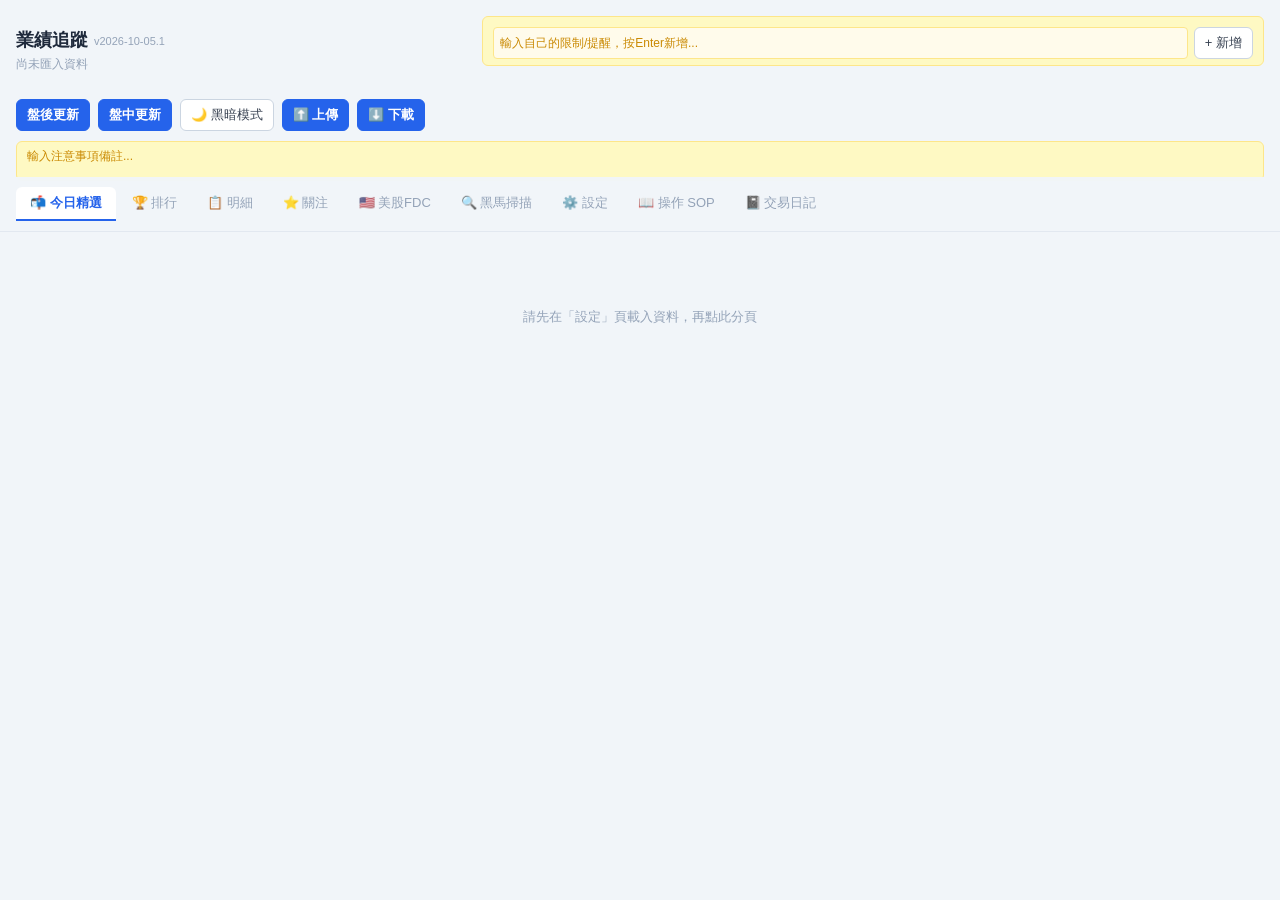
==== index.html @ 804e6a31 "新增「34. 玻纖布/CCL上游材料」族群，修正富喬的族群誤植 富喬(1815)原本被歸在「22. 車用自駕與EV」，但它的主業是電子級玻纖紗/布(AI高速PCB 上游材料)，跟車用/自駕完全無關，族" ====
<!DOCTYPE html>
<html lang="zh-TW">
<head>
  <meta name="apple-mobile-web-app-capable" content="yes">
  <meta name="apple-mobile-web-app-status-bar-style" content="default">
  <meta name="apple-mobile-web-app-title" content="業績追蹤">

  <meta charset="UTF-8">
  <meta name="viewport" content="width=device-width, initial-scale=1.0, viewport-fit=cover">
  <meta name="theme-color" content="#f1f5f9">
  <meta name="mobile-web-app-capable" content="yes">
  <meta http-equiv="Cache-Control" content="no-cache, no-store, must-revalidate">
  <meta http-equiv="Pragma" content="no-cache">
  <meta http-equiv="Expires" content="0">
  <title>業績追蹤</title>
  
  <style>

    html { overscroll-behavior-y: none; background: #f1f5f9; }
    body { overscroll-behavior-y: none; margin: 0; padding: 0; box-sizing: border-box; font-family: -apple-system, BlinkMacSystemFont, "Segoe UI", "PingFang TC", "Microsoft JhengHei", sans-serif; background: #f1f5f9; color: #334155; padding: 16px; min-height: 100vh; -webkit-tap-highlight-color: transparent; }
    button, .tab, .tag, select { -webkit-tap-highlight-color: transparent; }
    h1 { font-size: 18px; margin-bottom: 4px; color: #1e293b; font-weight: 600; }
    .app-version { font-size: 11px; font-weight: 400; color: #94a3b8; margin-left: 6px; vertical-align: middle; }
    .subtitle { font-size: 12px; color: #94a3b8; margin-bottom: 16px; display: flex; justify-content: space-between; align-items: center; }
    .header-note { width: 100%; box-sizing: border-box; min-height: 32px; margin: 0 0 8px; padding: 6px 10px; font-size: 12px; font-family: inherit; color: #713f12; background: #fef9c3; border: 1px solid #fde68a; border-radius: 6px; resize: none; overflow-y: hidden; }
    .header-note::placeholder { color: #ca8a04; }
    .header-note:focus { outline: none; border-color: #eab308; background: #fffbeb; }

    /* 頂部標題列：標題/版本/更新時間在左，自訂限制清單在右邊空白處，同一排高度，不另外佔版面 */
    .header-top-row { display: flex; justify-content: space-between; align-items: flex-start; gap: 16px; flex-wrap: wrap; margin-bottom: 10px; }
    .header-top-row > div:first-child { flex-shrink: 0; }

    /* 頭部自訂限制清單：自己打的提醒事項，可勾選+可編輯文字，不受切換分頁影響 */
    .header-checklist { flex: 1; min-width: 280px; max-width: 760px; margin: 0; padding: 6px 10px; background: #fef9c3; border: 1px solid #fde68a; border-radius: 6px; }
    /* 最多10項時排成兩欄，比單欄一直往下長好讀，欄位靠CSS自動分配(columns)不用自己算該放哪一欄 */
    .checklist-cols { columns: 2; column-gap: 16px; }
    .checklist-item { display: flex; align-items: center; gap: 6px; padding: 3px 0; break-inside: avoid; }
    .checklist-item input[type="checkbox"] { flex-shrink: 0; width: 15px; height: 15px; cursor: pointer; accent-color: #ca8a04; }
    .checklist-text { flex: 1; font-size: 12px; color: #713f12; cursor: pointer; word-break: break-word; }
    .checklist-text.done { text-decoration: line-through; color: #ca8a04; opacity: 0.7; }
    .checklist-text-input { flex: 1; font-size: 12px; font-family: inherit; padding: 2px 4px; border: 1px solid #eab308; border-radius: 4px; background: #fffbeb; color: #713f12; }
    .checklist-del { flex-shrink: 0; font-size: 12px; color: #ca8a04; cursor: pointer; padding: 0 4px; opacity: 0.6; }
    .checklist-del:hover { opacity: 1; }
    .checklist-add { display: flex; gap: 6px; margin-top: 4px; }
    .checklist-add input { flex: 1; font-size: 12px; font-family: inherit; padding: 4px 6px; border: 1px solid #fde68a; border-radius: 4px; background: #fffbeb; color: #713f12; }
    .checklist-add input::placeholder { color: #ca8a04; }
    .checklist-add button { font-size: 12px; padding: 4px 10px; }
    .checklist-add-note { font-size: 11px; color: #ca8a04; margin-top: 4px; text-align: center; }

    .tabs { display: flex; gap: 2px; border-bottom: 1px solid #e2e8f0; overflow-x: auto; position: sticky; top: 0; z-index: 999; background: rgba(241,245,249,0.95); backdrop-filter: blur(10px); -webkit-backdrop-filter: blur(10px); padding: 10px 16px; margin: -16px -16px 16px -16px; }
    .tabs::-webkit-scrollbar { display: none; }
    .tabs { -ms-overflow-style: none; scrollbar-width: none; }

    .tab { padding: 7px 14px; background: transparent; border: none; color: #94a3b8; cursor: pointer; font-size: 13px; border-bottom: 2px solid transparent; white-space: nowrap; font-weight: 500; border-radius: 6px 6px 0 0; }
    .tab.active { color: #2563eb; border-bottom-color: #2563eb; font-weight: 600; background: #fff; }
    .tab:hover:not(.active) { color: #475569; background: #e2e8f0; }

    .panel { display: none; } .panel.active { display: block; }


    .trend-legend { margin-top: 8px; font-size: 11px; color: #64748b; display: flex; flex-wrap: wrap; gap: 10px; background: #fff; padding: 8px 12px; border-radius: 8px; border: 1px solid #e2e8f0; }
    .ranking-bars { display: flex; flex-direction: column; gap: 4px; }
    .bar-row { display: grid; grid-template-columns: 140px 1fr 50px 28px 36px 62px; gap: 8px; align-items: center; padding: 6px 8px; cursor: pointer; border-radius: 6px; }
    .bar-row:hover { background: #e2e8f0; }
    .bar-name { font-size: 13px; color: #475569; white-space: nowrap; overflow: hidden; text-overflow: ellipsis; }
    .bar-track { position: relative; height: 22px; background: #e2e8f0; border-radius: 4px; overflow: hidden; }
    .bar-fill { height: 100%; display: flex; align-items: center; padding: 0 8px; font-size: 11px; color: #fff; font-weight: 600; white-space: nowrap; }
    .bar-fill.pos { background: #9b5252; justify-content: flex-start; }
    .bar-fill.neg { background: #4a7a60; justify-content: flex-end; }
    .bar-pct { font-size: 13px; font-weight: 600; text-align: right; color: #475569; }

    .section-header { display: flex; align-items: center; justify-content: space-between; margin: 16px 0 10px; flex-wrap: wrap; gap: 8px; }
    .section-title { font-size: 15px; font-weight: 600; color: #1e293b; }
    .controls { display: flex; gap: 6px; flex-wrap: wrap; width: 100%; }
    select, button.btn, input { background: #fff; color: #374151; border: 1px solid #cbd5e1; padding: 6px 10px; border-radius: 6px; font-size: 13px; cursor: pointer; outline: none; }
    input:focus { border-color: #2563eb; box-shadow: 0 0 0 2px rgba(37,99,235,0.1); }
    button.btn.primary { background: #2563eb; color: #fff; border-color: #2563eb; font-weight: 600; }
    button.btn.primary:hover { background: #1d4ed8; }

    .stocks-table { width: 100%; border-collapse: collapse; font-size: 12px; margin-top: 8px; }
    .stocks-table th { background: #f8fafc; padding: 8px 6px; text-align: left; font-weight: 600; color: #64748b; font-size: 11px; cursor: pointer; white-space: nowrap; position: sticky; top: 0; z-index: 10; user-select: none; border-bottom: 2px solid #e2e8f0; }
    .stocks-table th:hover { color: #1e293b; }
    .stocks-table td { padding: 9px 6px; border-bottom: 1px solid #f1f5f9; white-space: nowrap; vertical-align: top; }
    .stocks-table td.wrap-cell { white-space: normal; min-width: 110px; }
    /* 關注表欄位多(20欄)，瀏覽器auto表格排版會把「公司/族群標籤」這欄擠到剩約140px寬，
       族群標籤一多就變成一個一個往下疊；表格外層本來就有overflow-x:auto，加寬這欄沒問題，
       頂多整張表橫向多捲一點，換來族群標籤能左右排開不用全部疊成一直行。 */
    #watchlistTable td.wrap-cell { min-width: 220px; }
    .stocks-table tbody tr:hover { background: #dcfce7; }
    .stocks-table tbody tr.row-selected { background: #bbf7d0; }
    .stocks-table tbody tr.row-selected:hover { background: #86efac; }
    .pos-text { color: #a84848; font-weight: 600; }
    .neg-text { color: #3a7a58; font-weight: 600; }
    .flat-text { color: #94a3b8; }
    /* 「今日精選」信箱偽裝 UI */
    .mailbox { display:flex; flex-direction:column; background:#fff; border:1px solid #e2e8f0; border-radius:10px; overflow:hidden; margin-bottom:14px; }
    .mailbox > summary.mailbox-head { list-style:none; cursor:pointer; }
    .mailbox > summary.mailbox-head::-webkit-details-marker { display:none; }
    .mailbox-head { display:flex; align-items:center; gap:8px; padding:9px 14px; border-bottom:1px solid #e5e7eb; background:#f8fafc; }
    .mailbox:not([open]) > .mailbox-head { border-bottom:none; }
    .mailbox-head .mb-title { font-size:13px; font-weight:700; color:#1e293b; flex:1; }
    .mailbox-head .mb-chev { font-size:10px; color:#94a3b8; transition:transform .15s; }
    .mailbox[open] > .mailbox-head .mb-chev { transform:rotate(90deg); }
    .mailbox-head .mb-count { font-size:11px; color:#fff; background:#64748b; border-radius:9px; padding:1px 7px; font-weight:700; }
    .mail-row { display:flex; align-items:center; gap:10px; padding:9px 14px; border-bottom:1px solid #f1f5f9; text-decoration:none; }
    .mail-row:last-child { border-bottom:none; }
    .mail-row:hover { background:#f8fafc; }
    .mail-star { font-size:14px; color:#cbd5e1; flex-shrink:0; width:14px; text-align:center; }
    .mail-star.active { color:#eab308; }
    .mail-avatar { width:26px; height:26px; border-radius:50%; display:flex; align-items:center; justify-content:center; color:#fff; font-size:11px; font-weight:700; flex-shrink:0; text-decoration:none; }
    .mail-sender-link { text-decoration:none; color:inherit; flex-shrink:0; }
    .mail-sender { width:112px; flex-shrink:0; font-size:12.5px; color:#475569; white-space:nowrap; overflow:hidden; text-overflow:ellipsis; display:block; }
    .mail-sender.unread { color:#0f172a; font-weight:700; }
    .mail-sender .mail-code { font-size:10.5px; color:#94a3b8; font-weight:400; margin-left:3px; }
    .mail-subject { flex:1; min-width:0; font-size:12.5px; color:#64748b; white-space:nowrap; overflow:hidden; text-overflow:ellipsis; }
    .mail-subject.unread { color:#1e293b; font-weight:600; }
    .mail-subject .mail-snippet { color:#94a3b8; font-weight:400; }
    .mail-time { font-size:11px; color:#94a3b8; flex-shrink:0; width:44px; text-align:right; }
    .mail-actions { display:flex; align-items:center; gap:5px; flex-shrink:0; visibility:hidden; }
    .mail-row:hover .mail-actions, .thread-reply:hover .mail-actions { visibility:visible; }
    .mail-select { font-size:10.5px; padding:1px 3px; border:1px solid #e2e8f0; border-radius:4px; color:#475569; background:#fff; cursor:pointer; max-width:56px; }
    .mail-add { cursor:pointer; font-size:11px; padding:1px 6px; background:#f1f5f9; border-radius:4px; color:#475569; font-weight:700; }
    .mail-add:hover { background:#e2e8f0; }
    .mail-thread > summary { list-style:none; cursor:pointer; }
    .mail-thread > summary::-webkit-details-marker { display:none; }
    .mail-thread .thread-body { background:#fafbfc; padding:4px 14px 10px 50px; border-bottom:1px solid #f1f5f9; }
    .mail-thread .thread-reply { display:flex; align-items:baseline; gap:8px; padding:5px 0; font-size:12px; border-bottom:1px dashed #eef2f6; flex-wrap:wrap; }
    .mail-thread .thread-reply:last-child { border-bottom:none; }
    .mail-thread .thread-reply-link { display:inline-flex; align-items:baseline; gap:8px; text-decoration:none; color:inherit; }
    .mail-thread .thread-reply strong { color:#1e293b; }
    .mail-thread .thread-figs { color:#94a3b8; }
    .mail-thread .thread-label { font-size:10px; text-transform:uppercase; letter-spacing:.04em; color:#a1a1aa; font-weight:700; margin:8px 0 2px; }
    .mail-avatar-stack { display:flex; flex-shrink:0; }
    .mail-avatar-stack .mail-avatar { width:22px; height:22px; font-size:9.5px; margin-left:-8px; border:2px solid #fff; }
    .mail-avatar-stack .mail-avatar:first-child { margin-left:0; }

    .score-chip { flex-shrink:0; min-width:26px; text-align:center; font-size:11px; font-weight:700; padding:2px 6px; border-radius:10px; background:#f1f5f9; cursor:default; }
    .score-chip.na { font-size:10px; font-weight:600; background:#fef3c7; color:#92400e; }
    .score-gear { cursor:pointer; font-size:12px; color:#94a3b8; padding:0 2px; }
    .score-gear:hover { color:#475569; }
    .mail-score-panel { padding:10px 14px; background:#f8fafc; border-bottom:1px solid #e5e7eb; display:flex; flex-direction:column; gap:7px; cursor:default; }
    .mail-score-panel .msp-note { font-size:11.5px; line-height:1.6; color:#475569; background:#fff; border:1px solid #e2e8f0; border-radius:6px; padding:8px 10px; margin-bottom:2px; }
    .mail-score-panel .msp-note strong:first-child { display:block; color:#1e293b; font-size:12px; margin-bottom:3px; }
    .mail-score-panel .msp-row { display:flex; align-items:center; gap:8px; flex-wrap:wrap; font-size:11px; color:#64748b; }
    .mail-score-panel .msp-row strong { color:#334155; font-size:11px; flex-shrink:0; min-width:64px; }
    .mail-score-panel .msp-row label { display:flex; align-items:center; gap:3px; white-space:nowrap; }
    .mail-score-panel input[type=number] { width:48px; font-size:11px; padding:2px 4px; border:1px solid #e2e8f0; border-radius:4px; color:#334155; }
    .mail-score-panel .msp-reset { cursor:pointer; font-size:11px; color:#64748b; background:#fff; border:1px solid #e2e8f0; border-radius:4px; padding:2px 8px; margin-left:auto; }
    .mail-score-panel .msp-reset:hover { background:#f1f5f9; }
    .backtest-panel table { border-collapse:collapse; font-size:11px; width:100%; background:#fff; }
    .backtest-panel th, .backtest-panel td { border:1px solid #e2e8f0; padding:3px 6px; text-align:right; white-space:nowrap; }
    .backtest-panel th:first-child, .backtest-panel td:first-child { text-align:left; }
    .backtest-panel th { background:#f1f5f9; color:#334155; font-weight:600; }
    .backtest-panel .bt-pos { color:#a84848; }
    .backtest-panel .bt-neg { color:#4a7a60; }

    .tag { display: inline-block; background: #eff6ff; padding: 2px 6px; border-radius: 4px; font-size: 10px; color: #3b82f6; margin-top: 3px; margin-right: 3px; white-space: nowrap; border: 1px solid #bfdbfe; cursor: pointer; }
    .tag:hover { background: #dbeafe; border-color: #93c5fd; }

    .note-input { width: 90%; background: #fff; color: #374151; border: 1px solid #cbd5e1; padding: 4px 6px; border-radius: 4px; font-size: 11px; }
    .note-input:focus { border-color: #2563eb; }
    .note-display { font-size: 11px; color: #64748b; cursor: pointer; min-height: 18px; min-width: 80px; display: inline-block; border-bottom: 1px dashed #cbd5e1; padding-bottom: 1px; }
    .wrap-cell .note-display { display: block; max-width: 100%; white-space: normal; word-break: break-word; }
    .note-display:empty::before { content: "點擊新增備註..."; color: #cbd5e1; font-style: italic; }

    .data-panel { background: #fff; border-radius: 8px; padding: 14px; margin-bottom: 16px; border: 1px solid #e2e8f0; }
    .data-panel h3 { font-size: 14px; color: #1e293b; margin-bottom: 8px; }
    .data-panel p { font-size: 12px; color: #64748b; margin-bottom: 10px; line-height: 1.5; }

    .empty-state { text-align: center; padding: 40px 20px; color: #94a3b8; font-size: 13px; }
    .progress-bar-container { height: 6px; background: #e2e8f0; border-radius: 3px; margin: 10px 0; display: none; overflow: hidden; }
    .progress-bar { height: 100%; background: #2563eb; border-radius: 3px; width: 0%; transition: width 0.3s; }
    .button-row { display: flex; gap: 8px; flex-wrap: wrap; margin-bottom: 8px; }

    @media (max-width: 600px) {
      /* 縮小整體邊距，底部留給固定分頁列的高度 */
      body { padding: 8px; padding-bottom: calc(74px + env(safe-area-inset-bottom)); }

      /* Tab 列改成底部固定導覽列，仿原生 App 的分頁列 */
      .tabs {
        position: fixed; top: auto; bottom: 0; left: 0; right: 0;
        margin: 0; padding: 6px 8px calc(6px + env(safe-area-inset-bottom));
        background: rgba(255,255,255,0.92);
        border-bottom: none; border-top: 1px solid #e5e7eb;
        box-shadow: 0 -2px 12px rgba(15,23,42,0.06);
        justify-content: flex-start;
      }
      .tab {
        padding: 11px 12px; font-size: 12px; border-radius: 16px;
        transition: background .12s, color .12s, transform .08s;
      }
      .tab.active { background: #eff6ff; border-bottom-color: transparent; }
      .tab:active { transform: scale(0.94); }
      button.btn:active, .tag:active { transform: scale(0.96); }

      /* 回頂部按鈕移到底部導覽列上方，避免重疊 */
      #backToTop { bottom: calc(78px + env(safe-area-inset-bottom)); }

      /* 排行面板：族群名欄縮窄，展開子表可橫向捲動 */
      .bar-row { grid-template-columns: 100px 1fr 38px 22px 28px; gap: 4px; padding: 5px 4px; }
      .bar-sparkline { display: none; }
      .bar-name { font-size: 11px; }
      .ranking-bars > div:not(.bar-row) { overflow-x: auto; -webkit-overflow-scrolling: touch; }

      /* 所有表格：緊縮 cell */
      .stocks-table th, .stocks-table td { padding: 5px 3px; font-size: 11px; }

      /* 名稱欄內的族群標籤在手機上縮小顯示 */
      .wrap-cell .tag { font-size: 9px; padding: 1px 4px; margin-top: 2px; }
      .wrap-cell, #watchlistTable td.wrap-cell { min-width: 0; }

      /* 明細表（#stocksTable）：手機隱藏「金額(億)」「PER」欄，保留「品質」 */
      #stocksTable th:nth-child(8),
      #stocksTable td:nth-child(8) { display: none; }
      #stocksTable th:nth-child(9),
      #stocksTable td:nth-child(9) { display: none; }

      /* 關注表（#watchlistTable）：隱藏「順序」「金額」「複製到」「備註」欄 */
      /* 欄位順序：1順序 2移除 3代號 4公司 5收盤 6當日% 7五日% 8十日% 9建議 10金額 11對比大盤 12品質 13作業 14天數 15成本 16股數 17占比 18損益 19複製到 20備註 */
      #watchlistTable th:nth-child(1), #watchlistTable td:nth-child(1) { display: none; }
      #watchlistTable th:nth-child(10), #watchlistTable td:nth-child(10) { display: none; }
      #watchlistTable th:nth-child(19), #watchlistTable td:nth-child(19) { display: none; }
      #watchlistTable th:nth-child(20), #watchlistTable td:nth-child(20) { display: none; }

      /* 設定頁：input 全寬（覆蓋 inline style 的固定寬度） */
      #apiToken, #ghTriggerToken { width: 100% !important; box-sizing: border-box; }
      .data-panel { padding: 10px 12px; }

      /* 防止 iOS 點擊 input 時自動縮放（需 font-size ≥ 16px） */
      input[type="text"], input[type="password"], input[type="number"] { font-size: 16px !important; }

      /* 按鈕觸控目標放大 */
      button.btn { min-height: 40px; }

      /* 收件匣（及推薦族群/精選個股等共用mail-row樣式的區塊）：原本一行塞不下只能整列橫向滑動才看得到
         分數/時間/「加入自選」，而且.mail-actions平常靠:hover才會顯示，手機沒有hover等於永遠按不到。
         改成讓mail-row換行成多行卡片：第一行星號+名次+名稱+分數，第二行完整顯示漲跌幅文字(不再裁切)，
         第三行時間+操作鈕固定顯示，不用滑動也不用hover就能看到跟點到。 */
      .mail-row, .mail-thread > summary.mail-row { flex-wrap: wrap; row-gap: 4px; overflow-x: visible; }
      .mail-star { order: 1; }
      .mail-avatar, .mail-avatar-stack { order: 2; }
      .mail-sender-link, .mail-sender { order: 3; flex: 0 1 auto; max-width: 60%; }
      .score-chip { order: 4; margin-left: auto; }
      .mail-subject {
        order: 5; flex: 1 1 100%; white-space: normal; max-width: 100%;
        padding-left: 38px; box-sizing: border-box;
      }
      .mail-time { order: 6; font-size: 10.5px; }
      .mail-actions { order: 7; margin-left: auto; visibility: visible !important; }
    }

    /* ====== 今日動作建議標籤 ====== */
    .advice-badge { display:inline-block; padding:2px 8px; border-radius:10px; font-size:11px; font-weight:700; white-space:nowrap; cursor:help; }
    .advice-buy   { background:#f0fdf4; color:#16a34a; border:1px solid #bbf7d0; }
    .advice-sell  { background:#fef2f2; color:#dc2626; border:1px solid #fecaca; }
    .advice-profit{ background:#fffbeb; color:#b45309; border:1px solid #fde68a; }
    .advice-watch { background:#f8fafc; color:#64748b; border:1px solid #e2e8f0; }

    /* ====== 閱讀體驗：區塊導覽 / 錨點 / 斑馬紋 / 回頂部 ====== */
    .sec-nav { display:flex; flex-wrap:wrap; gap:6px; margin-bottom:14px; }
    .sec-nav a { display:inline-flex; align-items:center; gap:5px; font-size:12px; color:#475569; background:#fff; border:1px solid #e2e8f0; border-radius:20px; padding:4px 12px; text-decoration:none; white-space:nowrap; }
    .sec-nav a:hover { border-color:#2563eb; color:#2563eb; }
    .sec-nav a .cnt { font-size:11px; font-weight:700; color:#2563eb; background:#eff6ff; border-radius:10px; padding:0 6px; min-width:14px; text-align:center; }
    .sec-nav a .cnt.zero { color:#94a3b8; background:#f1f5f9; }
    .sec-anchor { scroll-margin-top: 64px; }
    .strat-collapse { scroll-margin-top: 64px; border-top:1px solid #e5e7eb; margin-top:8px; }
    .strat-collapse > summary { padding:14px 4px; cursor:pointer; list-style:none; display:flex; align-items:center; gap:8px; }
    .strat-collapse > summary::-webkit-details-marker { display:none; }
    .strat-collapse > summary .strat-title { font-size:13px; font-weight:700; color:#334155; }
    .strat-collapse > summary .strat-hint { font-size:11px; font-weight:400; color:#9ca3af; }
    .strat-collapse > summary .strat-chev { margin-left:auto; font-size:11px; color:#94a3b8; display:flex; align-items:center; gap:4px; transition:transform .15s; }
    .strat-collapse[open] > summary .strat-chev { transform:rotate(90deg); }
    .strat-collapse > .strat-collapse-body { padding-top:4px; }
    .stocks-table tbody tr:nth-child(even):not(:hover):not(.row-selected) { background:#fafbfd; }
    #backToTop { position:fixed; right:16px; bottom:20px; width:42px; height:42px; border-radius:50%; background:rgba(37,99,235,0.88); color:#fff; border:none; font-size:18px; cursor:pointer; display:none; z-index:998; box-shadow:0 2px 8px rgba(0,0,0,0.25); }
    #backToTop:hover { background:#1d4ed8; }

    /* 黑暗模式：整頁用 invert+hue-rotate 換色（這個app幾百個顏色都是寫死的hex，散落在CSS跟JS產生的inline style裡，
       沒辦法逐一定義成CSS變數重寫），iframe(TradingView圖表)/圖片/影片/canvas要疊加同樣的filter抵銷掉一次反轉，
       不然圖表本身的顏色會跟著被反轉。 */
    html.dark-mode { filter: invert(1) hue-rotate(180deg); background: #fff; }
    html.dark-mode iframe, html.dark-mode img, html.dark-mode video, html.dark-mode canvas { filter: invert(1) hue-rotate(180deg); }
  </style>
  <script>
    try { if (localStorage.getItem("fdc_dark_mode") === "1") document.documentElement.classList.add("dark-mode"); } catch (e) {}
  </script>
</head>
<body>


<div class="header-top-row">
  <div>
    <h1>業績追蹤<span id="appVersion" class="app-version"></span></h1>
    <div class="subtitle"><span id="lastUpdate">尚未載入資料</span></div>
  </div>
  <div id="headerChecklist" class="header-checklist"></div>
</div>

<div style="display:flex;gap:8px;margin-bottom:10px;flex-wrap:wrap;">
  <button class="btn primary" id="fetchFinMindBtnTop" onclick="fetchFinMindData()" title="快捷鍵 Ctrl+Alt+U">盤後更新</button>
  <button class="btn primary" id="triggerQuoteBtnTop" onclick="triggerQuoteUpdate()" title="快捷鍵 Ctrl+Alt+Q">盤中更新</button>
  <button class="btn" id="darkModeBtn" onclick="toggleDarkMode()">🌙 黑暗模式</button>
  <button class="btn primary" onclick="forcePushCloud()" title="用這台裝置目前的資料覆蓋雲端（同步代碼在「設定」分頁的「雲端同步」設定）">⬆️ 上傳</button>
  <button class="btn primary" onclick="forcePullCloud()" title="用雲端的資料覆蓋這台裝置（同步代碼在「設定」分頁的「雲端同步」設定）">⬇️ 下載</button>
</div>
<!-- 盤後更新/盤中更新的進度：原本各自的進度條/文字都埋在「設定」分頁裡，分頁沒開著就完全看不到，
     搬來這裡讓頁首按鈕點下去不管目前在哪個分頁都看得到進度。設定分頁裡原本的按鈕還是共用同一組id，
     兩邊按鈕點哪個都會更新到這裡。 -->
<div class="progress-bar-container" id="progressContainer"><div class="progress-bar" id="progressBar"></div></div>
<div id="fetchStatus" style="font-size:12px;margin-bottom:4px;"></div>
<div id="triggerQuoteStatus" style="font-size:12px;margin-bottom:4px;"></div>

<textarea id="headerNote" class="header-note" placeholder="輸入注意事項備註..."></textarea>

<div class="tabs">
  <button class="tab active" data-tab="strategy">📬 今日精選</button>
  <button class="tab" data-tab="ranking">🏆 排行</button>
  <button class="tab" data-tab="stocks">📋 明細</button>
  <button class="tab" data-tab="watchlist">⭐ 關注</button>
  <button class="tab" data-tab="global" style="display:none;">🌐 國際</button>
  <button class="tab" data-tab="usstocks">🇺🇸 美股FDC</button>
  <button class="tab" data-tab="marketscan">🔍 黑馬掃描</button>
  <button class="tab" data-tab="data">⚙️ 設定</button>
  <button class="tab" data-tab="sop">📖 操作 SOP</button>
  <button class="tab" data-tab="diary">📓 交易日記</button>
</div>

<div class="panel" id="ranking">
  <!-- 台灣 VIX 卡片 -->
  <div id="vixCard" style="display:none;background:#fff;border:1px solid #e2e8f0;border-radius:8px;padding:10px 14px;margin-bottom:10px;align-items:center;gap:14px;flex-wrap:wrap;">
    <div style="font-size:12px;color:#64748b;white-space:nowrap;">🎯 台灣 VIX</div>
    <div style="font-size:20px;font-weight:700;color:#1e293b;" id="vixPrice">--</div>
    <div style="font-size:13px;font-weight:600;" id="vixPct">--</div>
    <div style="font-size:11px;color:#9ca3af;" id="vixTime"></div>
    <div style="flex:1;font-size:11px;color:#94a3b8;text-align:right;line-height:1.5;">
      &lt;20 低恐慌　20-30 中性　30-40 謹慎　&gt;40 高恐慌
    </div>
  </div>
  <!-- 熱度分數卡 -->
  <div style="background:#fff8e1;border:1px solid #fbbf24;border-radius:8px;margin-bottom:10px;overflow:hidden;">
    <div style="padding:8px 12px;cursor:pointer;display:flex;justify-content:space-between;align-items:center;font-weight:600;font-size:13px;color:#92400e;" onclick="var b=document.getElementById('rk_heatBody');b.hidden=!b.hidden;this.querySelector('.rk-arr').textContent=b.hidden?'▶':'▼'">
      🔥 複合熱度分數 &amp; Top 3 配置建議 <span class="rk-arr">▼</span>
    </div>
    <div id="rk_heatBody" style="padding:0 12px 12px;font-size:12px;"><div style="color:#aaa;font-size:11px;padding:4px 0">載入報價後自動計算…</div></div>
  </div>
  <div class="section-header">
    <div class="section-title">族群排行榜</div>
    <div class="controls">
      <select id="rankingSort">
        <option value="pct10">近10日漲跌幅</option>
        <option value="pct5">近5日漲跌幅</option>
        <option value="pct1">當日漲跌幅</option>
        <option value="amount">成交金額</option>
        <option value="volTrend">資金流向（量能）</option>
      </select>
    </div>
  </div>
  <div class="ranking-bars" id="rankingBars"></div>
</div>

<div class="panel" id="stocks">
  <div class="section-header">
    <div class="section-title">選擇族群查看台股</div>
    <div class="controls">
      <select id="sectorSelect"></select>
      <select id="stockSort">
        <option value="pct10">近10日漲跌幅</option>
        <option value="pct1">當日漲跌幅</option>
        <option value="amount">成交金額</option>
      </select>
      <input type="text" id="stockSearchInput" placeholder="搜尋代號或名稱" style="flex:1; min-width:120px;" oninput="stockSearchQ=this.value.trim().toUpperCase();renderStocks()">
      <label style="display:flex;align-items:center;gap:4px;font-size:12px;color:#92400e;white-space:nowrap;cursor:pointer;">
        <input type="checkbox" id="stockNewHighOnlyChk" onchange="stockNewHighOnly=this.checked;renderStocks()">🆕 只看創新高
      </label>
    </div>
  </div>
  <div id="sectorUSBanner" style="margin-bottom:8px;"></div>
  <div style="overflow-x: auto;">
    <table class="stocks-table" id="stocksTable">
      <thead>
        <tr>
          <th style="width:40px; text-align:center;">自選</th>
          <th data-sort="code">代號 ↕</th>
          <th data-sort="name">公司 / 族群標籤 ↕</th>
          <th data-sort="price" style="text-align:right">收盤 ↕</th>
          <th data-sort="pct1" style="text-align:right">當日% ↕</th>
          <th data-sort="pct5" style="text-align:right">5日% ↕</th>
          <th data-sort="pct10" style="text-align:right">10日% ↕</th>
          <th data-sort="amount" style="text-align:right">金額(億) ↕</th>
          <th data-sort="per" style="text-align:right;white-space:nowrap">PER ↕</th>
          <th data-sort="eps" style="text-align:right;white-space:nowrap">EPS ↕</th>
          <th style="text-align:center;white-space:nowrap;cursor:default;">品質</th>
          <th style="width:36px;text-align:center;cursor:default;">作業</th>
        </tr>
      </thead>
      <tbody id="stocksTbody"></tbody>
    </table>
  </div>
</div>

<div class="panel" id="watchlist">
  <div class="section-header">
    <div class="section-title">搜尋標的</div>
  </div>
  <div class="controls" style="display:flex; gap:8px; margin-bottom:12px;">
    <input type="text" id="searchInput" placeholder="輸入股票代號或名稱" style="flex:1;" onkeyup="handleSearch()">
  </div>
  <div id="searchResults" style="margin-bottom: 8px;"></div>
  <div style="margin-bottom: 20px;"><a href="javascript:void(0)" onclick="manualAddGlobalStock()" style="font-size:12px;color:#64748b;text-decoration:underline;cursor:pointer;">找不到？知道代號的話可直接手動輸入加入（例如中概股、其他海外標的）</a></div>

  <div class="section-header">
    <div class="section-title">自選分類</div>
  </div>
  <div class="controls" style="margin-bottom: 12px; gap: 8px;">
    <select id="watchGroupSelect" style="flex: 1; font-weight: bold; padding: 10px;" onchange="changeWatchGroup()"></select>
    <button class="btn primary" onclick="showAddGroupInput()">新增</button>
    <button class="btn" onclick="showRenameGroupInput()">改名</button>
    <button class="btn" onclick="deleteWatchGroup()" style="color:#dc2626; border-color:#fecaca;">刪除</button>
    <button class="btn" id="wlCodeSortBtn" onclick="wlSortByCode()" style="white-space:nowrap;">代號 ↕</button>
    <label style="display:flex;align-items:center;gap:4px;font-size:12px;color:#92400e;white-space:nowrap;cursor:pointer;">
      <input type="checkbox" id="wlNewHighOnlyChk" onchange="wlNewHighOnly=this.checked;renderWatchlist()">🆕 只看創新高
    </label>
  </div>
  <div id="watchGroupInputRow" style="display:none; margin-bottom:10px; gap:8px; align-items:center;">
    <input id="watchGroupNameInput" type="text" placeholder="輸入分類名稱" style="flex:1; padding:8px 10px; border:1px solid #cbd5e1; border-radius:6px; font-size:14px;">
    <button class="btn primary" id="watchGroupConfirmBtn" onclick="confirmWatchGroupInput()">確定</button>
    <button class="btn" onclick="cancelWatchGroupInput()">取消</button>
  </div>

  <div id="wlHoldingsSummary"></div>

  <div style="overflow-x: auto;">
    <table class="stocks-table" id="watchlistTable">
      <thead>
        <tr>
          <th style="width:36px; text-align:center; cursor:default;">順序</th>
          <th style="width:40px; text-align:center;">移除</th>
          <th data-sort="code">代號 ↕</th>
          <th data-sort="name">公司 / 族群標籤 ↕</th>
          <th data-sort="price" style="text-align:right">收盤 ↕</th>
          <th data-sort="pct1" style="text-align:right">當日% ↕</th>
          <th data-sort="pct5" style="text-align:right">5日% ↕</th>
          <th data-sort="pct10" style="text-align:right">10日% ↕</th>
          <th data-sort="advice" style="text-align:center;white-space:nowrap;">今日建議 ↕</th>
          <th data-sort="amount" style="text-align:right">金額(億) ↕</th>
          <th data-sort="vsMarket10" style="text-align:right;white-space:nowrap;" title="依10日對比大盤排序">對比大盤 ↕</th>
          <th data-sort="quality" style="text-align:center;white-space:nowrap;">品質 ↕</th>
          <th style="width:36px;text-align:center;cursor:default;">作業</th>
          <th data-sort="days" style="text-align:right;white-space:nowrap;">天數 ↕</th>
          <th data-sort="entry" style="text-align:right;white-space:nowrap;">成本 ↕</th>
          <th data-sort="shares" style="text-align:right;white-space:nowrap;">股數 ↕</th>
          <th data-sort="pct" style="text-align:right;white-space:nowrap;" title="佔目前分類內持有市值比例">占比 ↕</th>
          <th data-sort="ret" style="text-align:right;white-space:nowrap;">損益 ↕</th>
          <th style="min-width:80px;">複製到</th>
          <th style="min-width:120px;">備註</th>
        </tr>
      </thead>
      <tbody id="watchlistTbody"></tbody>
    </table>
  </div>
  <div style="font-size:11px;color:#94a3b8;margin-top:8px;line-height:1.7;">
    今日建議規則（依操作策略）：<span class="advice-badge advice-buy">加碼</span> 10日漲幅≥3%、5日續強、量能未萎縮｜<span class="advice-badge advice-profit">獲利了結</span> 持有損益為正，但當日重挫逾5%或5日+10日動能同步轉弱｜<span class="advice-badge advice-sell">減碼</span> 持有虧損逾8%停損、或無持有成本下出現當日重挫逾5%／5日+10日動能同步轉弱｜<span class="advice-badge advice-watch">觀察</span> 其餘情況。滑鼠停在標籤上可看個股判斷原因；最終進場仍以 TradingView 均線確認為準。
  </div>
</div>

<div class="panel" id="global">
  <div class="controls" style="margin-bottom: 12px; gap: 8px;">
    <select id="globalMarketSelect" style="flex: 1; font-weight: bold; padding: 10px;">
      <option value="US">🇺🇸 美股</option>
      <option value="JP">🇯🇵 日股</option>
      <option value="KR">🇰🇷 韓股</option>
    </select>
    <select id="globalStockSelect" style="flex: 2; font-weight: bold; padding: 10px;"></select>
    <button class="btn primary" id="openTvAppBtn" style="padding: 10px 14px;">開啟圖表</button>
  </div>
  <div id="tvChartContainer" style="height: 75vh; width: 100%; border-radius: 8px; overflow: hidden; background: #0f1419;"></div>
</div>

<div class="panel" id="usstocks">
  <div class="data-panel" style="margin-bottom:12px;">
    <div style="display:flex;align-items:center;justify-content:space-between;">
      <h3 style="margin:0;">🇺🇸 美股 FDC 股池</h3>
      <div style="display:flex;gap:6px;">
        <button class="btn" onclick="loadUsStocks(true)" title="只是重抓 us_stocks.json 這份檔案，不會有更新的股價，除非GitHub Actions已經跑過">🔄 重新整理</button>
        <button class="btn primary" id="triggerUsQuoteBtn" onclick="triggerUsQuoteUpdate()" title="立即觸發GitHub Actions重新用yfinance抓64檔美股最新股價，約需2-5分鐘">🚀 立即抓最新報價</button>
      </div>
    </div>
    <p style="font-size:12px;color:#64748b;margin:4px 0 0;">整合台股FDC對應族群龍頭＋Mic實際持有部位＋各題材補充股，約63檔，資料源yfinance，每個美股交易日收盤後自動更新一次（平常盤中看到的是「昨天收盤價」，不是即時報價）。<span id="usStocksUpdated"></span></p>
    <div id="triggerUsQuoteStatus" style="font-size:12px;margin-top:4px;"></div>
    <div id="usFilterButtons" style="margin-top:8px;"></div>
  </div>
  <div id="usStocksLeading"></div>
  <div id="usRankingTable"></div>
  <div id="usStocksTable"></div>
</div>

<div class="panel" id="marketscan">
  <div class="data-panel" style="margin-bottom:12px;">
    <div style="display:flex;align-items:center;justify-content:space-between;flex-wrap:wrap;gap:8px;">
      <h3 style="margin:0;">🔍 黑馬掃描（股池外異動股）<span id="marketScanHeaderDate" style="font-size:12px;font-weight:400;color:#64748b;"></span></h3>
      <div style="display:flex;gap:6px;">
        <button class="btn" onclick="loadMarketScan(true)" title="只是重抓 market_scan.json 這份檔案，不會觸發新的掃描">🔄 重新整理</button>
        <button class="btn primary" id="triggerScanBtn" onclick="triggerMarketScan()" title="立即觸發GitHub Actions重新掃描全市場，約需1分鐘">🚀 立即掃描</button>
      </div>
    </div>
    <p style="font-size:12px;color:#64748b;margin:4px 0 0;">每天收盤後掃描TWSE/TPEX全市場，找出不在FDC族群股池裡的異動股，避免漏掉沒收錄的黑馬。看兩類訊號：①單日噴出——大漲(≥8%)/單日爆量(≥20日均量2倍)/創60日新高；②持續動能——連續上漲≥5天、近5日漲幅≥15%、近10日漲幅≥25%、近5日或10日均量持續放大到20日均量1.5倍以上(不是只看單一天爆量)。各項訊號需要的歷史天數不同，會隨本地歷史累積陸續生效。<span id="marketScanMeta"></span></p>
    <div id="triggerScanStatus" style="font-size:12px;margin-top:4px;"></div>
  </div>
  <div id="marketScanTable"></div>
</div>

<div class="panel" id="data">
  <div class="data-panel" style="border-left: 4px solid #d97706;">
    <h3>雲端同步</h3>
    <p>多台裝置輸入同一組代碼，即可同步自選股、分類、備註、頁首備註、頁首限制清單、今日作業清單、交易日記與報價。</p>
    <div style="display: flex; gap: 8px; margin-bottom: 8px;">
      <input type="text" id="cloudRoomInput" placeholder="自訂代碼，例如 mycode2026" style="flex:1; padding:10px;">
      <button class="btn primary" onclick="forcePushCloud()" title="用這台裝置目前的資料覆蓋雲端">⬆️ 上傳</button>
      <button class="btn primary" onclick="forcePullCloud()" title="用雲端的資料覆蓋這台裝置">⬇️ 下載</button>
    </div>
    <p style="font-size:11px;color:#64748b;margin-top:-4px;margin-bottom:8px;">上傳／下載都會直接整包覆蓋（不比對新舊）。第一次設定代碼、或想強制指定哪台裝置的資料才是對的時候用這個。「上傳」按下去前會先顯示雲端目前的資料筆數讓你確認，避免誤蓋。連線後，只要其他裝置對自選股／備註／頁首備註／頁首限制清單／作業清單／交易日記／持有記錄做了變更，這台裝置偵測到時也會先跳出確認視窗才套用；市場報價則維持背景自動更新不用確認。</p>
    <div id="cloudStatus" style="font-size: 12px; color: #92400e; font-weight: 600;">目前為本機模式</div>
    <div style="margin-top:10px;">
      <button class="btn" onclick="forceHardRefresh()">🔄 強制重新整理（清除快取）</button>
      <p style="font-size:11px;color:#64748b;margin-top:4px;">畫面資料看起來過舊、或同步無效時按這個，會清掉瀏覽器快取並重新載入最新版網頁。</p>
    </div>
  </div>

  <div class="data-panel">
    <h3>資料來源</h3>
    <div style="margin-bottom: 8px;">
      <input type="text" id="apiToken" placeholder="FinMind Token（免費用戶留空）" style="width: 250px;">
      <label style="margin-left:12px;font-size:13px;color:#64748b;cursor:pointer;">
        <input type="checkbox" id="finmindPaidPlan" style="margin-right:4px;">付費方案（取消限速）
      </label>
    </div>
    <div class="button-row">
      <button class="btn primary" id="fetchFinMindBtn">盤後更新</button>
      <button class="btn" id="fetchLiveQuotesBtn" title="TWSE/TPEX 全市場收盤價 + PER + 品質標籤，不需 Token">🆓 刷新報價</button>
      <button class="btn" id="fetchFundamentalsBtn">更新基本面</button>
      <button class="btn" id="fetchFundamentalsFreeBtn" title="從 TWSE/TPEX 批次取得本益比，不需 FinMind Token">🆓 免費更新基本面</button>
      <button class="btn" id="pushCloudBtn">上傳到雲端</button>
      <button class="btn" id="pullCloudBtn">從雲端下載</button>
      <button class="btn" id="loadDemoBtn">載入範例</button>
      <button class="btn" id="clearDataBtn">清空</button>
    </div>
    <p style="font-size:11px;color:#9ca3af;margin:2px 0 0;">進度顯示在頁面最上方。</p>
    <div id="fundStats" style="font-size:12px;color:#475569;margin-top:6px;line-height:1.8;"></div>
  </div>

  <div class="data-panel">
    <h3>台股即時報價</h3>
    <p style="font-size:12px;color:#64748b;margin-top:-4px;">GitHub Actions 每 15 分鐘自動更新，若想立即刷新可在此手動觸發。進度顯示在頁面最上方。</p>
    <div style="margin-bottom: 8px;">
      <input type="password" id="ghTriggerToken" placeholder="GitHub Token（fine-grained，僅需此 repo 的 Actions 讀寫權限）" style="width: 320px;">
    </div>
    <div class="button-row">
      <button class="btn primary" id="triggerQuoteBtn">盤中更新</button>
    </div>
  </div>

  <div class="data-panel">
    <h3>資料庫狀態</h3>
    <p>共 <strong id="dbCount">0</strong> 檔標的有資料</p>
  </div>

  <div class="data-panel">
    <h3>📖 指標說明</h3>
    <p style="font-size:12px;color:#64748b;margin-top:-4px;margin-bottom:12px;">所有欄位的定義與計算方式</p>

    <h4 style="font-size:13px;color:#374151;margin:0 0 8px">📊 價格與量能指標</h4>
    <table style="width:100%;border-collapse:collapse;font-size:12px;margin-bottom:16px;">
      <thead><tr style="background:#f8fafc;border-bottom:2px solid #e2e8f0;">
        <th style="text-align:left;padding:6px 8px;color:#64748b;width:90px">欄位</th>
        <th style="text-align:left;padding:6px 8px;color:#64748b">說明</th>
      </tr></thead>
      <tbody>
        <tr style="border-bottom:1px solid #f1f5f9"><td style="padding:6px 8px;font-weight:600">當日%</td><td style="padding:6px 8px;color:#475569">當天收盤相對前一收盤的漲跌幅（%）</td></tr>
        <tr style="border-bottom:1px solid #f1f5f9"><td style="padding:6px 8px;font-weight:600">5日%</td><td style="padding:6px 8px;color:#475569">近 5 個交易日累計漲跌幅，反映短線趨勢</td></tr>
        <tr style="border-bottom:1px solid #f1f5f9"><td style="padding:6px 8px;font-weight:600">10日%</td><td style="padding:6px 8px;color:#475569">近 10 個交易日累計漲跌幅，反映中短線動能</td></tr>
        <tr style="border-bottom:1px solid #f1f5f9"><td style="padding:6px 8px;font-weight:600">金額(億)</td><td style="padding:6px 8px;color:#475569">近期每日平均成交金額，單位：新台幣億元</td></tr>
        <tr style="border-bottom:1px solid #f1f5f9"><td style="padding:6px 8px;font-weight:600">PER</td><td style="padding:6px 8px;color:#475569">本益比 = 股價 ÷ 每股盈餘（EPS）。越低代表估值越便宜，但需搭配成長性判斷</td></tr>
        <tr style="border-bottom:1px solid #f1f5f9"><td style="padding:6px 8px;font-weight:600">EPS</td><td style="padding:6px 8px;color:#475569">每股盈餘（元）。資料來源：近一年財報，每季更新一次（TTL 90 天）</td></tr>
        <tr style="border-bottom:1px solid #f1f5f9"><td style="padding:6px 8px;font-weight:600">YOY%</td><td style="padding:6px 8px;color:#475569">月營收年增率 = (本月營收 − 去年同月) ÷ 去年同月 × 100%。每月更新（TTL 32 天）</td></tr>
        <tr><td style="padding:6px 8px;font-weight:600">🔥 熱度分</td><td style="padding:6px 8px;color:#475569">族群熱度分數＝ 10日均漲幅×0.5 ＋ 5日均漲幅×0.3 ＋ 正規化成交量×0.2<br><span style="color:#9ca3af">（正規化成交量：該族群總量 ÷ 所有族群最大量 × 10）</span></td></tr>
      </tbody>
    </table>

    <h4 style="font-size:13px;color:#374151;margin:0 0 8px">🏷️ 基本面品質分類</h4>
    <table style="width:100%;border-collapse:collapse;font-size:12px;margin-bottom:16px;">
      <thead><tr style="background:#f8fafc;border-bottom:2px solid #e2e8f0;">
        <th style="text-align:left;padding:6px 8px;color:#64748b;width:90px">標籤</th>
        <th style="text-align:left;padding:6px 8px;color:#64748b">判斷條件</th>
      </tr></thead>
      <tbody>
        <tr style="border-bottom:1px solid #f1f5f9"><td style="padding:6px 8px">🟢 業績股</td><td style="padding:6px 8px;color:#475569">EPS &gt; 3 元 且 PER 在 10～50 之間（獲利佳且估值合理）</td></tr>
        <tr style="border-bottom:1px solid #f1f5f9"><td style="padding:6px 8px">🟡 普通</td><td style="padding:6px 8px;color:#475569">EPS &gt; 0 但不符合業績股條件（有獲利但估值偏高或EPS偏低）</td></tr>
        <tr style="border-bottom:1px solid #f1f5f9"><td style="padding:6px 8px">⚫ 虧損</td><td style="padding:6px 8px;color:#475569">EPS ≤ 0（近年財報虧損）</td></tr>
        <tr style="border-bottom:1px solid #f1f5f9"><td style="padding:6px 8px">🔴 題材股</td><td style="padding:6px 8px;color:#475569">PER &gt; 100 或 EPS &lt; 1（高本益比或獲利極低，股價含高度預期）</td></tr>
        <tr style="border-bottom:1px solid #f1f5f9"><td style="padding:6px 8px">❓ 缺財報</td><td style="padding:6px 8px;color:#475569">EPS 或 PER 其中一項資料庫無資料（部分小型股、興櫃股）</td></tr>
        <tr style="border-bottom:1px solid #f1f5f9"><td style="padding:6px 8px">❓ ETF</td><td style="padding:6px 8px;color:#475569">代號開頭 00x 的 ETF 或基金，不計算 EPS / PER</td></tr>
        <tr><td style="padding:6px 8px">✖️ 抓取失敗</td><td style="padding:6px 8px;color:#475569">API 無法取得資料（網路錯誤、API 超限未切換成功）</td></tr>
      </tbody>
    </table>

    <h4 style="font-size:13px;color:#374151;margin:0 0 8px">📈 量趨勢符號（排行頁籤）</h4>
    <table style="width:100%;border-collapse:collapse;font-size:12px;margin-bottom:16px;">
      <thead><tr style="background:#f8fafc;border-bottom:2px solid #e2e8f0;">
        <th style="text-align:left;padding:6px 8px;color:#64748b;width:50px">符號</th>
        <th style="text-align:left;padding:6px 8px;color:#64748b">意義</th>
        <th style="text-align:left;padding:6px 8px;color:#64748b">條件</th>
      </tr></thead>
      <tbody>
        <tr style="border-bottom:1px solid #f1f5f9"><td style="padding:6px 8px;color:#a84848;font-weight:700;font-size:14px">▲</td><td style="padding:6px 8px">強資金流入</td><td style="padding:6px 8px;color:#64748b">近5日均量 ≥ 近20日均量 × 1.3</td></tr>
        <tr style="border-bottom:1px solid #f1f5f9"><td style="padding:6px 8px;color:#c49494;font-size:14px">↑</td><td style="padding:6px 8px">資金流入</td><td style="padding:6px 8px;color:#64748b">近5日均量 ≥ 近20日均量 × 1.1</td></tr>
        <tr style="border-bottom:1px solid #f1f5f9"><td style="padding:6px 8px;color:#9ca3af;font-size:14px">—</td><td style="padding:6px 8px">量能持平</td><td style="padding:6px 8px;color:#64748b">0.9 ≤ 比值 &lt; 1.1</td></tr>
        <tr><td style="padding:6px 8px;color:#4a7a60;font-weight:700;font-size:14px">↓</td><td style="padding:6px 8px">資金流出</td><td style="padding:6px 8px;color:#64748b">近5日均量 &lt; 近20日均量 × 0.9</td></tr>
      </tbody>
    </table>

    <h4 style="font-size:13px;color:#374151;margin:0 0 8px">⏰ 關注清單持有週期</h4>
    <table style="width:100%;border-collapse:collapse;font-size:12px;margin-bottom:16px;">
      <thead><tr style="background:#f8fafc;border-bottom:2px solid #e2e8f0;">
        <th style="text-align:left;padding:6px 8px;color:#64748b;width:80px">週期標籤</th>
        <th style="text-align:left;padding:6px 8px;color:#64748b">天數</th>
        <th style="text-align:left;padding:6px 8px;color:#64748b">操作建議</th>
      </tr></thead>
      <tbody>
        <tr style="border-bottom:1px solid #f1f5f9"><td style="padding:6px 8px;font-weight:600">第1週</td><td style="padding:6px 8px;color:#64748b">0–6 天</td><td style="padding:6px 8px;color:#475569">讓子彈飛，觀察為主，不輕易動作</td></tr>
        <tr style="border-bottom:1px solid #f1f5f9"><td style="padding:6px 8px;font-weight:600">第2週</td><td style="padding:6px 8px;color:#64748b">7–13 天</td><td style="padding:6px 8px;color:#475569">耐心持有，不隨意換股</td></tr>
        <tr style="border-bottom:1px solid #f1f5f9"><td style="padding:6px 8px;font-weight:600">第3週</td><td style="padding:6px 8px;color:#64748b">14–20 天</td><td style="padding:6px 8px;color:#475569">評估是否加碼或保持，週期接近尾聲</td></tr>
        <tr style="border-bottom:1px solid #f1f5f9"><td style="padding:6px 8px;font-weight:600">過期</td><td style="padding:6px 8px;color:#64748b">≥ 21 天</td><td style="padding:6px 8px;color:#475569">已超過 3 週原則，重新評估信念是否仍在</td></tr>
      </tbody>
    </table>
    <div style="font-size:12px;background:#fef9ec;border:1px solid #fcd34d;border-radius:6px;padding:10px 12px;color:#92400e;line-height:1.8">
      <strong>自動停損 / 停利提示條件：</strong><br>
      ⚠️ 損益 ≤ −10%：顯示「跌破 -10% → 停損出場」警告<br>
      ✅ 損益 ≥ +15%：顯示「獲利 15%+ → 考慮部分獲利」提示<br>
      過期且虧損：顯示「虧損超過3週 → 考慮認輸」
    </div>
  </div>
</div>

<!-- ====== 操作 SOP ====== -->
<div class="panel" id="sop">

  <!-- 目錄導覽 -->
  <div class="sec-nav">
    <a href="#sop-daily">📋 每日SOP</a>
    <a href="#sop-lists">🧭 三套清單</a>
    <a href="#sop-buy">✅ 買進條件</a>
    <a href="#sop-pick">🏆 族群選股</a>
    <a href="#sop-us">🌙 美股預警</a>
    <a href="#sop-stop">🛑 停損紅線</a>
    <a href="#sop-change">♻️ 精選變動</a>
    <a href="#sop-discipline">🚫 紀律清單</a>
  </div>

  <!-- 心態與定位 -->
  <div class="data-panel" style="border-left:4px solid #2563eb;">
    <h3 style="color:#1e293b;margin-bottom:4px;">上班族操作心法</h3>
    <p style="font-size:12px;color:#64748b;line-height:1.7;margin:0;">
      時間少、情緒多是最大弱點。FDC 的核心價值是快速找出「市場現在最強的方向」，不是叫你天天看盤。<br>
      每天只需 <strong>收盤後 15 分鐘</strong>，按 SOP 走，不靠感覺猜。
    </p>
  </div>

  <!-- 每日 SOP -->
  <div class="data-panel sec-anchor" id="sop-daily">
    <h3>📋 每日 15 分鐘 SOP（13:45 收盤後）</h3>
    <table style="width:100%;border-collapse:collapse;font-size:12px;">
      <thead>
        <tr style="background:#f8fafc;border-bottom:2px solid #e2e8f0;">
          <th style="padding:8px;text-align:left;color:#64748b;width:60px;">步驟</th>
          <th style="padding:8px;text-align:left;color:#64748b;width:80px;">時間</th>
          <th style="padding:8px;text-align:left;color:#64748b;">動作</th>
        </tr>
      </thead>
      <tbody>
        <tr style="border-bottom:1px solid #f1f5f9;">
          <td style="padding:8px;font-weight:700;color:#2563eb;">Step 1</td>
          <td style="padding:8px;color:#64748b;">3 分鐘</td>
          <td style="padding:8px;color:#475569;">開 FDC「排行」頁 → 排序選「近10日漲跌幅」→ 看前 3 名族群，近10日為負的直接略過</td>
        </tr>
        <tr style="border-bottom:1px solid #f1f5f9;">
          <td style="padding:8px;font-weight:700;color:#2563eb;">Step 2</td>
          <td style="padding:8px;color:#64748b;">7 分鐘</td>
          <td style="padding:8px;color:#475569;">點入強勢族群「明細」頁 → 排序近10日漲幅 → 篩出近5日仍正、成交金額夠大的個股，每族群最多選 2~3 檔</td>
        </tr>
        <tr>
          <td style="padding:8px;font-weight:700;color:#2563eb;">Step 3</td>
          <td style="padding:8px;color:#64748b;">5 分鐘</td>
          <td style="padding:8px;color:#475569;">開 TradingView 逐檔確認均線狀態（見下方買進條件），全部通過 → 隔日開盤買；不通過 → 等待，不追高</td>
        </tr>
      </tbody>
    </table>
  </div>

  <!-- 三套選股邏輯說明 -->
  <div class="data-panel sec-anchor" id="sop-lists" style="border-left:4px solid #0891b2;">
    <h3 style="color:#155e75;">🧭「今日精選」三套選股清單怎麼用</h3>
    <p style="font-size:12px;color:#64748b;margin:0 0 10px;line-height:1.7;">
      今日精選頁除了原有的精選個股／起漲候選／TV 觀察清單，另有三套互補邏輯，各自對應不同的進場情境。<br>
      共通原則：<strong>入選只是候選，仍要到 TradingView 確認 EMA20/60 買進條件才進場。</strong>
    </p>
    <table style="width:100%;border-collapse:collapse;font-size:12px;">
      <thead>
        <tr style="background:#ecfeff;border-bottom:2px solid #a5f3fc;">
          <th style="padding:8px;text-align:left;color:#155e75;width:120px;">清單</th>
          <th style="padding:8px;text-align:left;color:#155e75;">篩選條件</th>
          <th style="padding:8px;text-align:left;color:#155e75;">用途與注意</th>
        </tr>
      </thead>
      <tbody>
        <tr style="border-bottom:1px solid #f1f5f9;">
          <td style="padding:8px;font-weight:700;color:#0891b2;">🎯 強勢拉回承接</td>
          <td style="padding:8px;color:#475569;line-height:1.7;">
            近10日 ≥ +5%（確認強勢）<br>
            近5日 -4%～+1%（休息拉回）<br>
            今日 ≥ -0.5%（止穩不續跌）<br>
            量能 &lt; 1.0x（量縮回檔，籌碼穩定）<br>
            成交 ≥ 1億
          </td>
          <td style="padding:8px;color:#475569;line-height:1.7;">
            對應「不追高、等拉回確認支撐再進場」。強勢股量縮回檔是最好的承接點，去 TradingView 看是否守住 EMA20，守住即為買點。<br>
            <strong>注意：</strong>量增下跌不會入選（那是出貨疑慮，不是健康拉回）。
          </td>
        </tr>
        <tr style="border-bottom:1px solid #f1f5f9;">
          <td style="padding:8px;font-weight:700;color:#0891b2;">⚡ 族群輪動起漲</td>
          <td style="padding:8px;color:#475569;line-height:1.7;">
            族群近10日落後大盤（還沒表態）<br>
            族群近5日 &gt; +1%（開始轉強）<br>
            族群量能 ≥ 1.15x（資金進駐）<br>
            個股：族群內5日最強前3檔、5日為正、成交 ≥ 1億
          </td>
          <td style="padding:8px;color:#475569;line-height:1.7;">
            比族群排行更早一步抓輪動：資金先進、價格才動。黃色 chip 顯示族群「10日 → 5日」轉強軌跡，點擊可進明細頁。<br>
            <strong>注意：</strong>早期訊號假訊號較多，倉位要小，且務必等 TradingView 條件通過。
          </td>
        </tr>
        <tr>
          <td style="padding:8px;font-weight:700;color:#0891b2;">💎 質優動能股</td>
          <td style="padding:8px;color:#475569;line-height:1.7;">
            EPS &gt; 0（有獲利）<br>
            本益比 ≤ 25（估值合理）<br>
            近10日 ≥ +3%、近5日 &gt; 0%<br>
            量能 ≥ 1.0x、成交 ≥ 1億
          </td>
          <td style="padding:8px;color:#475569;line-height:1.7;">
            動能＋基本面雙重確認，避開無獲利的純投機股，適合 3 週以上的波段持有。<br>
            <strong>注意：</strong>需先在「設定」頁更新基本面（本益比/EPS）資料才會有內容。
          </td>
        </tr>
      </tbody>
    </table>
    <div style="margin-top:10px;font-size:12px;background:#ecfeff;border:1px solid #a5f3fc;border-radius:6px;padding:10px 12px;color:#155e75;line-height:1.8;">
      <strong>三套怎麼搭配：</strong><br>
      行情正熱 → 看「精選個股」追強勢主流，「強勢拉回承接」等回檔買點<br>
      主流漲多休息 → 看「族群輪動起漲」找下一棒（小倉位試單）<br>
      想拿長一點的波段 → 從「質優動能股」挑有基本面保護的標的
    </div>
  </div>

  <!-- 買進條件 -->
  <div class="data-panel sec-anchor" id="sop-buy">
    <h3>✅ TradingView 買進條件（需全部符合）</h3>
    <table style="width:100%;border-collapse:collapse;font-size:12px;">
      <thead>
        <tr style="background:#f8fafc;border-bottom:2px solid #e2e8f0;">
          <th style="padding:8px;text-align:left;color:#64748b;">條件</th>
          <th style="padding:8px;text-align:left;color:#64748b;">說明</th>
        </tr>
      </thead>
      <tbody>
        <tr style="border-bottom:1px solid #f1f5f9;"><td style="padding:8px;font-weight:600;">收盤站上 EMA20</td><td style="padding:8px;color:#475569;">短期趨勢向上</td></tr>
        <tr style="border-bottom:1px solid #f1f5f9;"><td style="padding:8px;font-weight:600;">EMA20 &gt; EMA60</td><td style="padding:8px;color:#475569;">月線在季線之上，多頭格局確立</td></tr>
        <tr style="border-bottom:1px solid #f1f5f9;"><td style="padding:8px;font-weight:600;">距波段高點回撤 &lt; 2%</td><td style="padding:8px;color:#475569;">尚未進入減碼警戒區</td></tr>
        <tr><td style="padding:8px;font-weight:600;">成交量未明顯萎縮</td><td style="padding:8px;color:#475569;">動能未衰竭</td></tr>
      </tbody>
    </table>
    <div style="margin-top:10px;font-size:12px;background:#fef2f2;border:1px solid #fecaca;border-radius:6px;padding:10px 12px;color:#991b1b;line-height:1.8;">
      <strong>不買進的情況：</strong><br>
      背景橘色（減碼）或紅色（禁槓）→ 等待回穩<br>
      美股同族群前一晚走弱 → 降低進場意願或不進場<br>
      近期已大漲一段但出現減碼訊號 → 追高風險高，等拉回
    </div>
  </div>

  <!-- 族群與個股對照 -->
  <div class="data-panel sec-anchor" id="sop-pick">
    <h3>🏆 族群排第一：選哪幾檔？（以 AI 晶片為例）</h3>
    <table style="width:100%;border-collapse:collapse;font-size:12px;">
      <thead>
        <tr style="background:#f8fafc;border-bottom:2px solid #e2e8f0;">
          <th style="padding:8px;text-align:left;color:#64748b;width:100px;">代號</th>
          <th style="padding:8px;text-align:left;color:#64748b;width:80px;">公司</th>
          <th style="padding:8px;text-align:left;color:#64748b;">特性</th>
          <th style="padding:8px;text-align:left;color:#64748b;width:100px;">對應美股</th>
          <th style="padding:8px;text-align:center;color:#64748b;width:60px;">優先</th>
        </tr>
      </thead>
      <tbody>
        <tr style="border-bottom:1px solid #f1f5f9;"><td style="padding:8px;font-weight:600;">2330 台積電</td><td style="padding:8px;">台積電</td><td style="padding:8px;color:#475569;">最大市值、最穩，族群地基</td><td style="padding:8px;font-size:11px;color:#2563eb;">TSM、NVDA</td><td style="padding:8px;text-align:center;color:#16a34a;font-weight:700;">首選</td></tr>
        <tr style="border-bottom:1px solid #f1f5f9;"><td style="padding:8px;font-weight:600;">2454 聯發科</td><td style="padding:8px;">聯發科</td><td style="padding:8px;color:#475569;">彈性大，跟 NVDA 連動，QCOM/AMD 漲更直接受惠</td><td style="padding:8px;font-size:11px;color:#2563eb;">QCOM、AMD</td><td style="padding:8px;text-align:center;color:#16a34a;font-weight:700;">首選</td></tr>
        <tr style="border-bottom:1px solid #f1f5f9;"><td style="padding:8px;font-weight:600;">3661 世芯-KY</td><td style="padding:8px;">世芯</td><td style="padding:8px;color:#475569;">ASIC 設計，跟 AVGO 連動最強，純度高彈性大</td><td style="padding:8px;font-size:11px;color:#2563eb;">AVGO、MRVL</td><td style="padding:8px;text-align:center;color:#16a34a;font-weight:700;">首選</td></tr>
        <tr style="border-bottom:1px solid #f1f5f9;"><td style="padding:8px;">3443 創意</td><td style="padding:8px;">創意</td><td style="padding:8px;color:#475569;">中型 ASIC，次選</td><td style="padding:8px;font-size:11px;color:#2563eb;">AVGO</td><td style="padding:8px;text-align:center;color:#64748b;">備選</td></tr>
        <tr><td style="padding:8px;">5274 信驊</td><td style="padding:8px;">信驊</td><td style="padding:8px;color:#475569;">BMC、NVDA 伺服器鏈</td><td style="padding:8px;font-size:11px;color:#2563eb;">NVDA</td><td style="padding:8px;text-align:center;color:#64748b;">備選</td></tr>
      </tbody>
    </table>
    <div style="margin-top:10px;font-size:12px;color:#64748b;line-height:1.7;background:#f8fafc;border-radius:6px;padding:10px 12px;">
      <strong>部位分配建議：</strong><br>
      同時通過技術面 → 台積電 60% ＋ 世芯-KY 40%<br>
      只有台積電通過 → 只買台積電，不追其他<br>
      AVGO/AMD 前晚只是小漲 → 不買世芯，只買台積電<br>
      QCOM/AMD 同步大漲 → 聯發科替代台積電，邊緣 AI 也在啟動
    </div>
  </div>

  <!-- 美股預警對照 -->
  <div class="data-panel sec-anchor" id="sop-us">
    <h3>🌙 早上 5–6 點：美股預警觀察（台股開盤前）</h3>
    <table style="width:100%;border-collapse:collapse;font-size:12px;">
      <thead>
        <tr style="background:#f8fafc;border-bottom:2px solid #e2e8f0;">
          <th style="padding:8px;text-align:left;color:#64748b;">看這檔美股</th>
          <th style="padding:8px;text-align:left;color:#64748b;">預判台股族群</th>
        </tr>
      </thead>
      <tbody>
        <tr style="border-bottom:1px solid #f1f5f9;"><td style="padding:8px;font-weight:600;color:#2563eb;">NVDA</td><td style="padding:8px;color:#475569;">台積電、聯發科、世芯-KY → AI 晶片整體族群</td></tr>
        <tr style="border-bottom:1px solid #f1f5f9;"><td style="padding:8px;font-weight:600;color:#2563eb;">AVGO</td><td style="padding:8px;color:#475569;">世芯-KY、創意、智原 → ASIC 設計鏈</td></tr>
        <tr style="border-bottom:1px solid #f1f5f9;"><td style="padding:8px;font-weight:600;color:#2563eb;">MU</td><td style="padding:8px;color:#475569;">南亞科、華邦電、群聯 → 記憶體族群</td></tr>
        <tr style="border-bottom:1px solid #f1f5f9;"><td style="padding:8px;font-weight:600;color:#2563eb;">VRT</td><td style="padding:8px;color:#475569;">台達電、奇鋐、雙鴻 → 散熱電源族群</td></tr>
        <tr style="border-bottom:1px solid #f1f5f9;"><td style="padding:8px;font-weight:600;color:#2563eb;">COHR / LITE</td><td style="padding:8px;color:#475569;">聯亞、全新、光聖 → 矽光子族群</td></tr>
        <tr style="border-bottom:1px solid #f1f5f9;"><td style="padding:8px;font-weight:600;color:#2563eb;">TSLA</td><td style="padding:8px;color:#475569;">上銀、和大、達明 → 機器人 + EV</td></tr>
        <tr style="border-bottom:1px solid #f1f5f9;"><td style="padding:8px;font-weight:600;color:#2563eb;">DELL</td><td style="padding:8px;color:#475569;">鴻海、廣達、緯創 → AI 伺服器 ODM</td></tr>
        <tr style="border-bottom:1px solid #f1f5f9;"><td style="padding:8px;font-weight:600;color:#2563eb;">PANW / CRWD</td><td style="padding:8px;color:#475569;">安碁、立端、神準 → 資安族群</td></tr>
        <tr style="border-bottom:1px solid #f1f5f9;"><td style="padding:8px;font-weight:600;color:#2563eb;">AMAT / ASML</td><td style="padding:8px;color:#475569;">弘塑、辛耘、家登 → 半導體設備</td></tr>
        <tr><td style="padding:8px;font-weight:600;color:#2563eb;">LMT / RTX / AVAV</td><td style="padding:8px;color:#475569;">漢翔、雷虎、龍德造船 → 軍工族群</td></tr>
      </tbody>
    </table>
    <div style="margin-top:10px;font-size:12px;background:#eff6ff;border:1px solid #bfdbfe;border-radius:6px;padding:10px 12px;color:#1e40af;line-height:1.8;">
      <strong>重要：</strong>美股同族群前一晚走弱，台股個股就算技術面還沒壞，也應降低進場意願或不進場。這是超前防守。
    </div>
  </div>

  <!-- 停損規則 -->
  <div class="data-panel sec-anchor" id="sop-stop">
    <h3>🛑 停損規則（三條紅線）</h3>
    <table style="width:100%;border-collapse:collapse;font-size:12px;">
      <thead>
        <tr style="background:#fef2f2;border-bottom:2px solid #fecaca;">
          <th style="padding:8px;text-align:left;color:#991b1b;">情況</th>
          <th style="padding:8px;text-align:left;color:#991b1b;">動作</th>
        </tr>
      </thead>
      <tbody>
        <tr style="border-bottom:1px solid #f1f5f9;"><td style="padding:8px;font-weight:600;">買進後虧損超過 8%</td><td style="padding:8px;color:#475569;">不管原因，無條件出場，保命優先</td></tr>
        <tr style="border-bottom:1px solid #f1f5f9;"><td style="padding:8px;font-weight:600;">TradingView 出現減碼 ▼ 或禁槓 🚫</td><td style="padding:8px;color:#475569;">當天收盤前出場，不等明天</td></tr>
        <tr><td style="padding:8px;font-weight:600;">FDC 族群近5日跌出前半段</td><td style="padding:8px;color:#475569;">先減半倉觀察，等確認再看</td></tr>
      </tbody>
    </table>
  </div>

  <!-- 精選每天不一樣怎麼辦 -->
  <div class="data-panel sec-anchor" id="sop-change" style="border-left:4px solid #7c3aed;">
    <h3 style="color:#4c1d95;">♻️ 精選個股每天不一樣，怎麼辦？</h3>
    <p style="font-size:12px;color:#64748b;margin:0 0 10px;">這是正常現象。精選是「候選池」，不是「買入清單」。你要建立機制判斷每天的變化，而不是讓清單每天洗牌。</p>
    <table style="width:100%;border-collapse:collapse;font-size:12px;">
      <thead>
        <tr style="background:#f5f3ff;border-bottom:2px solid #ddd6fe;">
          <th style="padding:8px;text-align:left;color:#4c1d95;width:140px;">情況</th>
          <th style="padding:8px;text-align:left;color:#4c1d95;">你的動作</th>
        </tr>
      </thead>
      <tbody>
        <tr style="border-bottom:1px solid #f1f5f9;">
          <td style="padding:8px;font-weight:600;">昨天入選，今天還在</td>
          <td style="padding:8px;color:#475569;">不用動，繼續觀察，等 TradingView 確認買進條件</td>
        </tr>
        <tr style="border-bottom:1px solid #f1f5f9;">
          <td style="padding:8px;font-weight:600;">今天新出現</td>
          <td style="padding:8px;color:#475569;">先確認昨天在哪。差一點沒進 → 可以去 TradingView 確認；昨天完全不在範圍 → 等一天，避免追單日爆量假突破</td>
        </tr>
        <tr>
          <td style="padding:8px;font-weight:600;">昨天入選，今天消失</td>
          <td style="padding:8px;color:#475569;">
            近5日轉負 → 動能衰竭，移出候選<br>
            族群跌出前3 → 更嚴重，整批候選暫停
          </td>
        </tr>
      </tbody>
    </table>
    <div style="margin-top:12px;font-size:12px;background:#f5f3ff;border-radius:6px;padding:10px 12px;color:#4c1d95;line-height:1.8;">
      <strong>正確流程：</strong><br>
      精選個股 → 候選池（點「＋」加入今日作業清單，最多存 5~6 檔）<br>
      → 去 TradingView 逐檔確認均線條件<br>
      → 通過才是真正要買的<br><br>
      候選池不用每天清掉重來：新進來的加進去，pct5 轉負的移除，剩下的繼續等訊號。
    </div>
  </div>

  <!-- 不做的事 -->
  <div class="data-panel sec-anchor" id="sop-discipline" style="border-left:4px solid #f59e0b;">
    <h3 style="color:#92400e;">🚫 紀律清單：我不做的事</h3>
    <ul style="font-size:12px;color:#475569;line-height:2;margin:0;padding-left:16px;">
      <li>不追前一天已大漲的股票</li>
      <li>不買族群近10日為負的個股</li>
      <li>不在「禁槓」訊號下硬進場</li>
      <li>不同時持有超過 5 檔（管不過來）</li>
      <li>不因為「好像要漲」就在 Step 3 沒過的情況下買</li>
      <li>族群對了，但美股上游前晚走弱 → 等一天再看</li>
    </ul>
  </div>

</div>

<div class="panel active" id="strategy"></div>

<div class="panel" id="diary"></div>

<script>
// 每次修改 index.html 後手動更新，用來在畫面左上角確認目前裝置載入的是哪個版本（避免瀏覽器快取/未重新整理造成誤判）
const APP_VERSION = "2026-10-05.1";
document.getElementById("appVersion").textContent = `v${APP_VERSION}`;

// ==================== 台股 34 大族群分類 ====================
const SECTORS = {
  "1. AI晶片設計與IP": [{code:"2330",name:"台積電"},{code:"2454",name:"聯發科"},{code:"3443",name:"創意"},{code:"3661",name:"世芯-KY"},{code:"3035",name:"智原"},{code:"6643",name:"M31"},{code:"5274",name:"信驊"},{code:"2379",name:"瑞昱"},{code:"6531",name:"愛普*"},{code:"5471",name:"松翰"},{code:"8081",name:"致新"},{code:"3529",name:"力旺"}],
  "2. 先進封裝與封測": [{code:"3711",name:"日月光投控"},{code:"6239",name:"力成"},{code:"2449",name:"京元電"},{code:"6147",name:"頎邦"},{code:"3105",name:"穩懋"},{code:"6510",name:"精測"},{code:"6451",name:"訊芯-KY"},{code:"3189",name:"景碩"},{code:"3530",name:"晶相光"},{code:"6168",name:"宏齊"}],
  "3. AI伺服器ODM": [{code:"2317",name:"鴻海"},{code:"2382",name:"廣達"},{code:"3231",name:"緯創"},{code:"6669",name:"緯穎"},{code:"2356",name:"英業達"},{code:"2376",name:"技嘉"},{code:"3706",name:"神達"},{code:"2324",name:"仁寶"},{code:"4938",name:"和碩"},{code:"2377",name:"微星"},{code:"2353",name:"宏碁"},{code:"2357",name:"華碩"},{code:"3533",name:"嘉澤"}],
  "4. 散熱與液冷": [{code:"3017",name:"奇鋐"},{code:"3324",name:"雙鴻"},{code:"3653",name:"健策"},{code:"2308",name:"台達電"},{code:"6805",name:"富世達"},{code:"3013",name:"晟銘電"},{code:"8996",name:"高力"},{code:"2421",name:"建準"},{code:"6230",name:"尼得科超眾"},{code:"6125",name:"廣運"},{code:"2059",name:"川湖"},{code:"3483",name:"力致"},{code:"4943",name:"康控-KY"},{code:"1569",name:"濱川"}],
  "5. 記憶體循環": [{code:"2408",name:"南亞科"},{code:"2344",name:"華邦電"},{code:"6770",name:"力積電"},{code:"2337",name:"旺宏"},{code:"3006",name:"晶豪科"},{code:"8299",name:"群聯"},{code:"3260",name:"威剛"},{code:"4967",name:"十銓"},{code:"2451",name:"創見"},{code:"5289",name:"宜鼎"},{code:"8271",name:"宇瞻"},{code:"8110",name:"華東"}],
  "6. 伺服器機殼": [{code:"8210",name:"勤誠"},{code:"3013",name:"晟銘電"},{code:"3693",name:"營邦"},{code:"6117",name:"迎廣"},{code:"3032",name:"偉訓"}],
  "7. 被動元件": [{code:"2327",name:"國巨*"},{code:"2492",name:"華新科"},{code:"3026",name:"禾伸堂"},{code:"3357",name:"臺慶科"},{code:"2375",name:"凱美"},{code:"2428",name:"興勤"},{code:"2472",name:"立隆電"},{code:"2478",name:"大毅"},{code:"5328",name:"華容"},{code:"6155",name:"鈞寶"},{code:"6173",name:"信昌電"},{code:"6449",name:"鈺邦"},{code:"3686",name:"達能"},{code:"8043",name:"蜜望實"}],
  "8. PCB與CCL載板": [{code:"8046",name:"南電"},{code:"3037",name:"欣興"},{code:"2368",name:"金像電"},{code:"4958",name:"臻鼎-KY"},{code:"3044",name:"健鼎"},{code:"6213",name:"聯茂"},{code:"2383",name:"台光電"},{code:"6274",name:"台燿"},{code:"2313",name:"華通"},{code:"2367",name:"燿華"},{code:"2355",name:"敬鵬"},{code:"5439",name:"高技"},{code:"8101",name:"華冠"},{code:"6191",name:"精成科"},{code:"8021",name:"尖點"},{code:"8358",name:"金居"}],
  "9. CPO與光通訊": [{code:"3081",name:"聯亞"},{code:"2455",name:"全新"},{code:"4971",name:"IET-KY"},{code:"3163",name:"波若威"},{code:"3363",name:"上詮"},{code:"6442",name:"光聖"},{code:"4979",name:"華星光"},{code:"3450",name:"聯鈞"},{code:"4977",name:"眾達-KY"},{code:"6271",name:"同欣電"},{code:"3105",name:"穩懋"},{code:"6451",name:"訊芯-KY"},{code:"4906",name:"正文"}],
  "10. AI電源與BBU": [{code:"2308",name:"台達電"},{code:"2301",name:"光寶科"},{code:"1504",name:"東元"},{code:"1519",name:"華城"},{code:"6282",name:"康舒"},{code:"6125",name:"廣運"},{code:"3211",name:"順達"},{code:"6121",name:"新普"},{code:"6415",name:"矽力-KY"},{code:"6138",name:"茂達"},{code:"6286",name:"立錡⭐"},{code:"8081",name:"致新"}],
  "11. 機構件與滑軌": [{code:"2059",name:"川湖"},{code:"3376",name:"新日興"},{code:"2474",name:"可成"}],
  "12. 廠務工程": [{code:"2404",name:"漢唐"},{code:"6139",name:"亞翔"},{code:"6196",name:"帆宣"},{code:"6691",name:"洋基工程"},{code:"5536",name:"聖暉*"},{code:"6667",name:"信紘科"},{code:"7703",name:"銳澤"},{code:"3402",name:"漢科"},{code:"6788",name:"華景電"},{code:"2221",name:"大甲"}],
  "13. 半導體設備": [{code:"3131",name:"弘塑"},{code:"3583",name:"辛耘"},{code:"6187",name:"萬潤"},{code:"2467",name:"志聖"},{code:"5443",name:"均豪"},{code:"6640",name:"均華"},{code:"3413",name:"京鼎"},{code:"7769",name:"鴻勁"},{code:"6223",name:"旺矽"},{code:"2360",name:"致茂"},{code:"3680",name:"家登"},{code:"1560",name:"中砂"},{code:"3551",name:"世禾"},{code:"3167",name:"大量"},{code:"6739",name:"竹陞科"},{code:"4749",name:"新應材"},{code:"4772",name:"台特化"},{code:"8028",name:"昇陽半"},{code:"5285",name:"界霖"}],
  "14. 面板與螢幕": [{code:"2409",name:"友達"},{code:"3481",name:"群創"},{code:"6147",name:"頎邦"},{code:"2489",name:"瑞軒"},{code:"3673",name:"TPK-KY"},{code:"8069",name:"元太"},{code:"6116",name:"彩晶"},{code:"3527",name:"聚積"}],
  "15. 資安概念股": [{code:"6690",name:"安碁資訊"},{code:"2471",name:"資通"},{code:"4953",name:"緯軟"},{code:"3558",name:"神準"},{code:"6561",name:"是方"},{code:"6245",name:"立端"}],
  "16. AI軟體與雲端": [{code:"6214",name:"精誠"},{code:"6811",name:"宏碁資訊"},{code:"6689",name:"伊雲谷"},{code:"3029",name:"零壹"},{code:"6112",name:"邁達特"},{code:"2480",name:"敦陽科"},{code:"2453",name:"凌群"},{code:"8099",name:"大世科"},{code:"6870",name:"騰雲"}],
  "17. 工業電腦與邊緣AI": [{code:"2395",name:"研華"},{code:"6414",name:"樺漢"},{code:"6166",name:"凌華"},{code:"8234",name:"新漢"},{code:"3088",name:"艾訊"},{code:"3005",name:"神基"},{code:"6680",name:"鑫創電子"},{code:"6206",name:"飛捷"},{code:"3479",name:"安勤"},{code:"8114",name:"振樺電"},{code:"3564",name:"其陽"},{code:"6416",name:"瑞祺電通"},{code:"8050",name:"廣積"},{code:"3022",name:"威強電"},{code:"2397",name:"友通"},{code:"3416",name:"融程電"},{code:"5258",name:"虹堡"},{code:"3594",name:"磐儀"},{code:"6570",name:"維田"},{code:"5474",name:"聰泰"},{code:"6569",name:"醫揚"}],
  "18. 軍工與低空經濟": [{code:"2634",name:"漢翔"},{code:"2645",name:"長榮航太"},{code:"2630",name:"亞航"},{code:"8033",name:"雷虎"},{code:"3718",name:"中光電投控"},{code:"7719",name:"碳基"},{code:"2429",name:"銘旺科"},{code:"6753",name:"龍德造船"},{code:"2208",name:"台船"},{code:"2644",name:"中信造船"},{code:"5222",name:"全訊"},{code:"6829",name:"千附精密"},{code:"4541",name:"晟田"},{code:"8222",name:"寶一"},{code:"6163",name:"華電網"},{code:"2419",name:"仲琦"}],
  "19. 機器人與人形機器人": [{code:"2049",name:"上銀"},{code:"4576",name:"大銀微系統"},{code:"1597",name:"直得"},{code:"1536",name:"和大"},{code:"1590",name:"亞德客-KY"},{code:"2233",name:"宇隆"},{code:"7750",name:"新代"},{code:"6789",name:"采鈺"},{code:"6643",name:"M31"},{code:"4585",name:"達明"},{code:"6188",name:"廣明"},{code:"8374",name:"羅昇"},{code:"2464",name:"盟立"},{code:"6128",name:"上福"},{code:"2359",name:"所羅門"},{code:"1569",name:"濱川"}],
  "20. AI_PC與智慧手機": [{code:"2357",name:"華碩"},{code:"2353",name:"宏碁"},{code:"2376",name:"技嘉"},{code:"2377",name:"微星"},{code:"3515",name:"華擎"},{code:"2382",name:"廣達"},{code:"3231",name:"緯創"},{code:"2317",name:"鴻海"},{code:"2324",name:"仁寶"},{code:"2356",name:"英業達"},{code:"4938",name:"和碩"},{code:"4966",name:"譜瑞-KY"},{code:"6415",name:"矽力-KY"},{code:"6138",name:"茂達"},{code:"4961",name:"天鈺"},{code:"5269",name:"祥碩"},{code:"6121",name:"新普"},{code:"3211",name:"順達"}],
  "21. 低軌衛星與6G": [{code:"3491",name:"昇達科"},{code:"2313",name:"華通"},{code:"6285",name:"啟碁"},{code:"2367",name:"燿華"},{code:"2355",name:"敬鵬"},{code:"6274",name:"台燿"},{code:"2383",name:"台光電"},{code:"6271",name:"同欣電"},{code:"3105",name:"穩懋"},{code:"2455",name:"全新"},{code:"3081",name:"聯亞"},{code:"4977",name:"眾達-KY"},{code:"2419",name:"仲琦"},{code:"6163",name:"華電網"},{code:"4916",name:"事欣科"},{code:"3481",name:"群創"},{code:"6443",name:"元晶"},{code:"7717",name:"萊德光電-KY"}],
  "22. 車用自駕與EV": [{code:"2330",name:"台積電"},{code:"2454",name:"聯發科"},{code:"3034",name:"聯詠"},{code:"3008",name:"大立光"},{code:"6488",name:"環球晶"},{code:"2329",name:"華泰"},{code:"2401",name:"凌陽"},{code:"6531",name:"愛普*"},{code:"5347",name:"世界先進"},{code:"2308",name:"台達電"},{code:"3653",name:"健策"},{code:"2327",name:"國巨*"},{code:"2492",name:"華新科"},{code:"1504",name:"東元"},{code:"1536",name:"和大"},{code:"2231",name:"為升"},{code:"2236",name:"百達-KY"},{code:"1503",name:"士電"},{code:"6485",name:"點序"},{code:"2317",name:"鴻海"},{code:"2376",name:"技嘉"},{code:"6515",name:"穎崴"},{code:"4540",name:"全球傳動"},{code:"3030",name:"德律"},{code:"3454",name:"晶睿"},{code:"5269",name:"祥碩"},{code:"2360",name:"致茂"},{code:"6573",name:"虹揚-KY"},{code:"3665",name:"貿聯-KY"}],
  "23. 矽光子與CPO": [{code:"3081",name:"聯亞"},{code:"2455",name:"全新"},{code:"4971",name:"IET-KY"},{code:"3163",name:"波若威"},{code:"3363",name:"上詮"},{code:"6442",name:"光聖"},{code:"4979",name:"華星光"},{code:"3450",name:"聯鈞"},{code:"4977",name:"眾達-KY"},{code:"6271",name:"同欣電"},{code:"3105",name:"穩懋"},{code:"6451",name:"訊芯-KY"},{code:"4906",name:"正文"},{code:"2330",name:"台積電"},{code:"3711",name:"日月光投控"},{code:"6223",name:"旺矽"},{code:"6515",name:"穎崴"},{code:"3583",name:"辛耘"},{code:"6187",name:"萬潤"},{code:"2345",name:"智邦"},{code:"3443",name:"創意"}],
  "24. 重電電網與儲能": [{code:"1519",name:"華城"},{code:"1503",name:"士電"},{code:"1513",name:"中興電"},{code:"1514",name:"亞力"},{code:"2371",name:"大同"},{code:"1504",name:"東元"},{code:"6282",name:"康舒"},{code:"1605",name:"華新"},{code:"1612",name:"宏泰"},{code:"1615",name:"大山"},{code:"1604",name:"聲寶"},{code:"1603",name:"華電"},{code:"1611",name:"中電"},{code:"8086",name:"宏捷科"},{code:"1609",name:"大亞"},{code:"6244",name:"茂迪"}],
  "25. 消費復甦與電商": [{code:"2949",name:"欣新網"},{code:"8044",name:"網家-KY"},{code:"2723",name:"美食-KY"},{code:"4763",name:"材料-KY"},{code:"2912",name:"統一超"},{code:"5903",name:"全家"},{code:"1216",name:"統一"},{code:"9921",name:"巨大"},{code:"9914",name:"美利達"},{code:"2731",name:"雄獅"},{code:"5706",name:"鳳凰"},{code:"2706",name:"第一店"},{code:"2929",name:"淘帝-KY"},{code:"2727",name:"王品"},{code:"2603",name:"長榮"},{code:"2609",name:"陽明"},{code:"2615",name:"萬海"},{code:"2618",name:"長榮航"},{code:"2610",name:"華航"},{code:"2637",name:"慧洋-KY"},{code:"1476",name:"儒鴻"},{code:"9910",name:"豐泰"},{code:"9904",name:"寶成"},{code:"1417",name:"嘉裕"},{code:"1409",name:"新纖"}],
  "26. ETF權值股核心": [{code:"2330",name:"台積電"},{code:"2317",name:"鴻海"},{code:"2454",name:"聯發科"},{code:"6669",name:"緯穎"},{code:"2382",name:"廣達"},{code:"2308",name:"台達電"},{code:"2891",name:"中信金"},{code:"2881",name:"富邦金"},{code:"2412",name:"中華電"},{code:"2303",name:"聯電"},{code:"3231",name:"緯創"},{code:"3711",name:"日月光投控"},{code:"1303",name:"南亞"},{code:"1301",name:"台塑"},{code:"2882",name:"國泰金"},{code:"2002",name:"中鋼"},{code:"5871",name:"中租-KY"},{code:"3008",name:"大立光"},{code:"1216",name:"統一"},{code:"2207",name:"和泰車"},{code:"2603",name:"長榮"},{code:"2884",name:"玉山金"},{code:"2886",name:"兆豐金"}],
  "27. 功率半導體/第三代半導體": [
    {code:"5347",name:"世界先進"},{code:"3707",name:"漢磊"},{code:"3016",name:"嘉晶"},
    {code:"6488",name:"環球晶"},{code:"6182",name:"合晶"},
    {code:"6415",name:"矽力-KY"},{code:"6138",name:"茂達"},{code:"3105",name:"穩懋"},
    {code:"8255",name:"朋程"},{code:"8048",name:"德勝"},{code:"8261",name:"富鼎"},
    {code:"2329",name:"華泰"},{code:"2436",name:"偉詮電"},{code:"6573",name:"虹揚-KY"},
    {code:"6202",name:"盛群"},{code:"8086",name:"宏捷科"},{code:"2308",name:"台達電"},
    {code:"6435",name:"大中⭐"},{code:"2481",name:"強茂⭐"},{code:"5299",name:"杰力⭐"}
  ],
  "28. 邊緣運算/Edge AI": [
    // A. 邊緣 AI 晶片設計
    {code:"2454",name:"聯發科"},{code:"3034",name:"聯詠"},{code:"5274",name:"信驊"},
    {code:"2379",name:"瑞昱"},{code:"3661",name:"世芯-KY"},{code:"3035",name:"智原"},
    {code:"5471",name:"松翰"},{code:"6531",name:"愛普*"},{code:"6643",name:"M31"},
    {code:"8081",name:"致新"},{code:"6138",name:"茂達"},{code:"3530",name:"晶相光"},
    {code:"3014",name:"聯陽"},{code:"3556",name:"禾瑞亞"},
    // B. 邊緣 AI 硬體裝置
    {code:"2395",name:"研華"},{code:"6414",name:"樺漢"},{code:"6166",name:"凌華"},
    {code:"8234",name:"新漢"},{code:"6245",name:"立端"},{code:"3088",name:"艾訊"},
    {code:"3005",name:"神基"},{code:"6680",name:"鑫創電子"},{code:"6206",name:"飛捷"},
    {code:"3479",name:"安勤"},{code:"8114",name:"振樺電"},{code:"3564",name:"其陽"},
    {code:"6416",name:"瑞祺電通"},{code:"8050",name:"廣積"},{code:"3022",name:"威強電"},
    {code:"2397",name:"友通"},{code:"3416",name:"融程電"},{code:"5258",name:"虹堡"},
    {code:"3594",name:"磐儀"},{code:"6570",name:"維田"},{code:"5474",name:"聰泰"},
    {code:"6569",name:"醫揚"},
    // C. 邊緣 AI 軟體/平台/應用
    {code:"6870",name:"騰雲"},{code:"2359",name:"所羅門"},{code:"6214",name:"精誠"},
    {code:"6811",name:"宏碁資訊"},{code:"6689",name:"伊雲谷"},{code:"2480",name:"敦陽科"},
    {code:"2453",name:"凌群"},{code:"6112",name:"邁達特"},
    // D. 智慧家居/AIoT
    {code:"3596",name:"智易"},{code:"6285",name:"啟碁"}
  ],
  "29. IDM整合元件製造商": [
    // A. 記憶體 IDM
    {code:"2408",name:"南亞科"},{code:"2344",name:"華邦電"},
    {code:"6770",name:"力積電"},{code:"2337",name:"旺宏"},{code:"3006",name:"晶豪科"},
    // B. 功率半導體 IDM（SiC/GaN/MOSFET/整流器）
    {code:"5347",name:"世界先進"},{code:"3707",name:"漢磊"},
    {code:"3016",name:"嘉晶"},{code:"6182",name:"合晶"},
    {code:"8255",name:"朋程"},{code:"6573",name:"虹揚-KY"},
    {code:"8261",name:"富鼎"},{code:"8048",name:"德勝"},
    {code:"2329",name:"華泰"},{code:"2401",name:"凌陽"},
    // C. 類比IC/電源管理 IDM
    {code:"6138",name:"茂達"},{code:"8081",name:"致新"},
    // D. 利基IC IDM
    {code:"5471",name:"松翰"},{code:"3034",name:"聯詠"},
    // E. 化合物半導體 IDM
    {code:"3105",name:"穩懋"},{code:"8086",name:"宏捷科"},
    {code:"2455",name:"全新"},{code:"3081",name:"聯亞"},
    // F. 矽晶圓/上游材料
    {code:"6488",name:"環球晶"}
  ],
  "30. 半導體通路": [
    // 核心通路商
    {code:"3036",name:"文曄"},   // 全球第二大、ST/onsemi 代理
    {code:"3702",name:"大聯大"}, // 全球第一大、Infineon/MPWR 代理
    // 二線通路
    {code:"3060",name:"銘異"},
    {code:"8121",name:"越峰"},
    {code:"5434",name:"崇越"}
  ],
  "31. MCU微控制器": [
    // A. 第一級：題材純度高（核心持股）
    {code:"4919",name:"新唐"},       // 車用/工控MCU最強、BMC、TPM、IDM，92%MCU ⭐⭐⭐
    {code:"6907",name:"雅特力-KY"},  // 純32位元MCU、邊緣AI/機器人/無人機，2026/1上櫃 ⭐⭐⭐
    // B. 第二級：題材明確
    {code:"6202",name:"盛群"},       // 安防/健康量測、75%MCU、訂單見度到年底 ⭐⭐
    {code:"5471",name:"松翰"},       // AI PC晶片、無人機圖傳、車用MCU ⭐⭐
    {code:"6716",name:"應廣"},       // 伺服器散熱風扇MCU、2026/1營收年增230% ⭐
    // C. 第三級：漲價受惠/利基
    {code:"2458",name:"義隆"},       // 觸控IC+MCU、PC周邊
    {code:"2401",name:"凌陽"},       // 車用MCU、ADAS、成本轉嫁
    {code:"4952",name:"凌通"},       // MCU+多媒體IC
    {code:"6494",name:"九齊"},       // 消費MCU+語音IC、2026/1營收近兩年高
    {code:"3122",name:"笙泉"},       // 工控MCU
    {code:"6129",name:"普誠"},       // 消費MCU+Audio
    {code:"5302",name:"太欣"},       // 消費MCU
    // D. MCU成熟製程晶圓代工（上游受惠）
    {code:"2303",name:"聯電"}        // Wi-Fi/MCU/PMIC 8吋成熟製程，受惠最直接 ⭐⭐⭐
  ],
  "32. 控股折價/業外獲利觀察名單": [
    // A. 持有上市子公司型（NAV 折價最明確）
    {code:"2316",name:"楠梓電"},     // 持有滬電股份，look-through NAV 折價約74%，Palliser Capital介入中 ⭐標竿案例
    {code:"4958",name:"臻鼎-KY"},    // 持有鵬鼎控股，同結構但幾乎無折價 — 對照組
    {code:"1605",name:"華新"},       // 交叉持股華新科/瀚宇博/彩晶
    {code:"2915",name:"潤泰全"},     // 持有南山人壽
    {code:"9945",name:"潤泰新"},     // 持有南山人壽
    {code:"1402",name:"遠東新"},     // 遠東集團控股，持有亞泥/遠傳/遠百
    {code:"1229",name:"聯華"},       // 持有聯華食/聯華氣體
    {code:"2371",name:"大同"},       // 持有尚志/福華等，治理紀錄需留意
    {code:"2204",name:"中華"},       // 持有華創車電
    {code:"1304",name:"台聚"},       // 台聚集團交叉持股（亞聚/華夏）
    // B. 既有族群中的「業外貢獻型」（財報結構需特別標註，已存在於其他族群）
    {code:"4919",name:"新唐"},       // 業外含Autotalks被高通收購認列，本業營益率仍負
    {code:"2344",name:"華邦電"},     // 持有新唐，集團認列關係
    {code:"6116",name:"彩晶"},       // 本業虧損，靠資產活化題材
    {code:"3481",name:"群創"},       // 歷史上多次靠資產處分認列
    {code:"2409",name:"友達"},       // 面板業共同特徵，資產處分認列
    {code:"2327",name:"國巨*"},      // 持有凱美/信昌電等
    // C. 資產型（土地重估價值 > 市值，變現難度更高）
    {code:"1903",name:"士紙"},       // 士林土地
    {code:"2913",name:"農林"},       // 全台茶園、林地
    {code:"1416",name:"廣豐"},       // 桃園土地
    {code:"1437",name:"勤益控"},     // 台中土地
    {code:"1472",name:"三洋紡"}      // 土地資產
  ],
  "33. 醫材/生技美容": [
    {code:"6949",name:"沛爾生醫-創"}   // 玻尿酸填充劑/醫美耗材
  ],
  "34. 玻纖布/CCL上游材料": [
    {code:"1815",name:"富喬"},   // 電子級玻纖紗/布, Low-Dk低介電 (AI PCB核心材料)
    {code:"1802",name:"台玻"},   // 玻纖紗/布 + 玻璃
    {code:"5475",name:"德宏"},   // 印刷電路板用玻纖布
    {code:"5340",name:"建榮"}    // 玻纖布
  ]
};

const GLOBAL_LIST = {
  "US": [
    {code:"NVDA",  ex:"NASDAQ", name:"NVIDIA 輝達 (AI晶片)"},
    {code:"AMD",   ex:"NASDAQ", name:"AMD 超微 (GPU/CPU)"},
    {code:"AVGO",  ex:"NASDAQ", name:"Broadcom 博通 (ASIC/網通)"},
    {code:"TSLA",  ex:"NASDAQ", name:"Tesla 特斯拉 (車用/機器人)"},
    {code:"SMCI",  ex:"NASDAQ", name:"Super Micro (AI伺服器)"},
    {code:"DELL",  ex:"NYSE",   name:"Dell 戴爾 (AI伺服器/PC)"},
    {code:"VRT",   ex:"NYSE",   name:"Vertiv (散熱/電源)"},
    {code:"MU",    ex:"NASDAQ", name:"Micron 美光 (記憶體)"},
    {code:"AMKR",  ex:"NASDAQ", name:"Amkor (先進封測)"},
    {code:"COHR",  ex:"NYSE",   name:"Coherent (CPO/光通訊)"},
    {code:"AMAT",  ex:"NASDAQ", name:"Applied Materials (設備)"},
    {code:"ASML",  ex:"NASDAQ", name:"ASML (EUV設備)"},
    {code:"PANW",  ex:"NASDAQ", name:"Palo Alto (資安)"},
    {code:"MSFT",  ex:"NASDAQ", name:"Microsoft 微軟 (雲端/AI軟體)"},
    {code:"AAPL",  ex:"NASDAQ", name:"Apple 蘋果 (手機/邊緣AI)"},
    {code:"AMZN",  ex:"NASDAQ", name:"Amazon 亞馬遜 (雲端/電商)"},
    {code:"LMT",   ex:"NYSE",   name:"Lockheed Martin (軍工)"},
    {code:"IFX",   ex:"XETRA",  name:"Infineon 英飛凌 (功率半導體龍頭/NVIDIA 800V合作)"},
    {code:"STM",   ex:"NYSE",   name:"STMicroelectronics ST微電子 (SiC IDM)"},
    {code:"ON",    ex:"NASDAQ", name:"ON Semiconductor 安森美 (車用功率)"},
    {code:"MPWR",  ex:"NASDAQ", name:"Monolithic Power Systems (AI電源IC)"},
    {code:"POWI",  ex:"NASDAQ", name:"Power Integrations (高壓GaN IC)"},
    {code:"NVTS",  ex:"NASDAQ", name:"Navitas Semiconductor (純GaN/SiC設計)"},
    {code:"WOLF",  ex:"NYSE",   name:"Wolfspeed (SiC龍頭/重整中)"},
    {code:"ARW",   ex:"NYSE",   name:"Arrow Electronics (美系半導體通路龍頭)"},
    {code:"AVT",   ex:"NASDAQ", name:"Avnet (美系半導體通路第二大)"},
    {code:"GOOGL", ex:"NASDAQ", name:"Alphabet 谷歌 (搜尋/雲端/AI)"},
    {code:"META",  ex:"NASDAQ", name:"Meta (社群/AI)"},
    {code:"NFLX",  ex:"NASDAQ", name:"Netflix 網飛 (串流)"},
    {code:"QCOM",  ex:"NASDAQ", name:"Qualcomm 高通 (手機晶片)"},
    {code:"TXN",   ex:"NASDAQ", name:"Texas Instruments 德州儀器 (類比IC/MCU)"},
    {code:"MCHP",  ex:"NASDAQ", name:"Microchip Technology 微芯科技 (MCU+混合訊號龍頭)"},
    {code:"NXPI",  ex:"NASDAQ", name:"NXP Semiconductors 恩智浦 (車用MCU市占最高)"},
    {code:"INTC",  ex:"NASDAQ", name:"Intel 英特爾 (CPU/晶圓代工)"},
    {code:"ARM",   ex:"NASDAQ", name:"ARM Holdings (IP授權)"},
    {code:"CRM",   ex:"NYSE",   name:"Salesforce (企業軟體/AI)"},
    {code:"ORCL",  ex:"NYSE",   name:"Oracle 甲骨文 (雲端/資料庫)"},
    {code:"JPM",   ex:"NYSE",   name:"JPMorgan 摩根大通 (金融)"},
    {code:"V",     ex:"NYSE",   name:"Visa (支付)"},
    {code:"SE",    ex:"NYSE",   name:"Sea Limited 冬海集團 (Shopee/遊戲)"},
    {code:"BABA",  ex:"NYSE",   name:"Alibaba 阿里巴巴 (電商/雲端)"},
    {code:"PDD",   ex:"NASDAQ", name:"PDD Holdings 拼多多 (電商)"},
    {code:"JD",    ex:"NASDAQ", name:"JD.com 京東 (電商)"},
    {code:"NIO",   ex:"NYSE",   name:"NIO 蔚來汽車 (電動車)"},
    {code:"XPEV",  ex:"NYSE",   name:"XPeng 小鵬汽車 (電動車)"},
    {code:"LI",    ex:"NASDAQ", name:"Li Auto 理想汽車 (電動車)"},
    {code:"BIDU",  ex:"NASDAQ", name:"Baidu 百度 (搜尋/AI)"},
    {code:"NTES",  ex:"NASDAQ", name:"NetEase 網易 (遊戲)"},
    {code:"BILI",  ex:"NASDAQ", name:"Bilibili 嗶哩嗶哩 (影音)"},
    {code:"FUTU",  ex:"NASDAQ", name:"Futu Holdings 富途證券"},
    {code:"TIGR",  ex:"NASDAQ", name:"UP Fintech 老虎證券"},
    {code:"GRAB",  ex:"NASDAQ", name:"Grab Holdings 東南亞版Uber"},
    {code:"TSM",   ex:"NYSE",   name:"TSMC 台積電 ADR"},
  ],
  "JP": [{code:"6857",name:"Advantest (AI測試機)"},{code:"8035",name:"Tokyo Electron (半導體設備)"},{code:"6981",name:"Murata 村田 (被動元件)"},{code:"6146",name:"Disco (晶圓切割)"},{code:"6594",name:"Nidec (馬達/機器人)"}],
  "KR": [{code:"005930",name:"Samsung 三星 (記憶體/代工)"},{code:"000660",name:"SK Hynix (HBM龍頭)"}]
};

// 上櫃 (TPEX) 股票代碼對照表，用於無 FinMind 資料時產生正確連結
// ⚠️ 若連結連錯交易所，抓取一次 FinMind 資料後即可自動修正（最準確）
// ⚠️ 也可在下方 MANUAL_MARKETS 手動指定個別股票的交易所
const TPEX_CODES = new Set([
  // 族群1
  "3661","3035","6643","5274","6531","5471","8081",
  // 族群2
  "6147","3105","6510","6451","3189","3530","3014",
  // 族群4
  "3324","3653","6805","3013","8996","6125","3483","4943",
  // 族群5
  "3006","8299","5289",
  // 族群6
  "8210","3693","6117","3032",
  // 族群7（移除 6173 信昌電 → TWSE）
  "3357","6155","3686","8043","3026",
  // 族群8
  "6213","6274","5439","8101","8021","8358",
  // 族群9
  "3081","4971","3163","3363","6442","4979","3450","4977","6271","4906",
  // 族群10
  "6282","3211","6121",
  // 族群11
  "3376",
  // 族群12
  "6139","6196","6691","6667","7703","3402","6788",
  // 族群13
  "3131","3583","6187","5443","6640","3413","7769","6223","3680",
  "3551","3167","6739","4749","4772","8028",
  // 族群14
  "8069","6116",
  // 族群15
  "6690","4953","3558","6561","6245",
  // 族群16
  "6811","6689","3029","6112","8099","6870",
  // 族群17
  "6166","8234","3088","3005","6680","6206","3479","8114","3564",
  "6416","8050","3022","3416","5258","3594","6570","5474","6569",
  // 族群18
  "8033","7719","5222","6829","4541","8222","6163","4916",
  "6443","7717",
  // 族群19
  "4576","1597","4585","6188","8374","2464","6128","2359","6789",
  // 族群20
  "4966","6415","6138","4961","5269",
  // 族群21
  "6285",
  // 族群22
  "2231","2236","6485","6515","4540","3030","3454","6573","3665",
  // 族群24
  "6244","8086",
  // 族群27 功率半導體/第三代半導體（新增）
  "3707","3016","6182","8255","8048","8261","6202",
  "6435","5299", // 大中、杰力（MOSFET 補強）
  // 族群30 半導體通路
  "3060","8121", // 銘異、越峰（二線通路）
]);

// ==================== 股票交易所明細表（TWSE=上市 / TPEX=上櫃）====================
// 優先權最高，蓋過 FinMind 回傳值與 TPEX_CODES 猜測邏輯
// 逐步擴充中，確認有效後再補全部股票
// ==================== 完整股票交易所對照表 ====================
// 涵蓋 SECTORS 所有標的。優先權高於 FinMind 與 TPEX_CODES 猜測。
// 若發現錯誤直接修改此處即可。
const STOCK_EXCHANGE = {
  // ── 上市 TWSE ─────────────────────────────────
  "1216":"TWSE","1301":"TWSE","1303":"TWSE","1409":"TWSE","1417":"TWSE",
  "1466":"TWSE","1476":"TWSE","1503":"TWSE","1504":"TWSE",
  "1513":"TWSE","1514":"TWSE","1519":"TWSE","1536":"TWSE","1560":"TWSE",
  "1590":"TWSE","1603":"TWSE","1604":"TWSE","1605":"TWSE","1609":"TWSE",
  "1611":"TWSE","1612":"TWSE","1615":"TWSE","1815":"TPEX",
  "2002":"TWSE","2049":"TWSE","2059":"TWSE","2207":"TWSE","2208":"TWSE",
  "2233":"TWSE","2301":"TWSE","2303":"TWSE","2308":"TWSE","2313":"TWSE",
  "2317":"TWSE","2324":"TWSE","2327":"TWSE","2329":"TWSE","2330":"TWSE",
  "2337":"TWSE","2344":"TWSE","2345":"TWSE","2353":"TWSE","2355":"TWSE",
  "2356":"TWSE","2357":"TWSE","2360":"TWSE","2367":"TWSE","2368":"TWSE",
  "2371":"TWSE","2375":"TWSE","2376":"TWSE","2377":"TWSE","2379":"TWSE",
  "2382":"TWSE","2383":"TWSE","2395":"TWSE","2397":"TWSE","2401":"TWSE",
  "2404":"TWSE","2408":"TWSE","2409":"TWSE","2412":"TWSE","2413":"TWSE",
  "2419":"TWSE","2421":"TWSE","2428":"TWSE","2429":"TWSE","2436":"TWSE","2449":"TWSE",
  "2451":"TWSE","2454":"TWSE","2455":"TWSE","2467":"TWSE","2471":"TWSE",
  "2472":"TWSE","2474":"TWSE","2478":"TWSE","2480":"TWSE","2481":"TWSE","2489":"TWSE",
  "2492":"TWSE","2603":"TWSE","2609":"TWSE","2610":"TWSE","2615":"TWSE",
  "2618":"TWSE","2630":"TWSE","2634":"TWSE","2637":"TWSE","2644":"TPEX",
  "2645":"TWSE","2706":"TWSE","2723":"TWSE","2727":"TWSE","2731":"TWSE",
  "2881":"TWSE","2882":"TWSE","2884":"TWSE","2886":"TWSE","2891":"TWSE",
  "2453":"TWSE","2912":"TWSE","2929":"TWSE","2949":"TPEX","3008":"TWSE","3034":"TWSE",
  "3036":"TWSE","3037":"TWSE","3044":"TWSE","3231":"TWSE","3260":"TPEX","3443":"TWSE",
  "3481":"TWSE","3491":"TPEX","3515":"TWSE","3673":"TWSE","3702":"TWSE","3706":"TWSE",
  "3711":"TWSE","4763":"TWSE","4938":"TWSE","4958":"TWSE","4967":"TWSE",
  "5285":"TWSE","5299":"TPEX","5328":"TPEX","5347":"TPEX","5536":"TPEX",
  "5706":"TWSE","5871":"TWSE","5903":"TPEX","6168":"TWSE","6214":"TWSE",
  "6239":"TWSE","6414":"TWSE","6488":"TPEX","6669":"TWSE","6753":"TWSE",
  "6770":"TWSE","7750":"TWSE","8016":"TWSE","8046":"TWSE","8473":"TWSE",
  "9910":"TWSE","9914":"TWSE","9919":"TWSE","9921":"TWSE","9941":"TWSE",
  // ── 上櫃 TPEX ─────────────────────────────────
  "1597":"TWSE","1784":"TPEX",
  "2231":"TWSE","2236":"TWSE","2359":"TWSE","2464":"TWSE","2494":"TPEX",
  "3005":"TWSE","3006":"TWSE","3013":"TWSE","3014":"TWSE","3016":"TWSE",
  "3017":"TWSE","3022":"TWSE","3024":"TWSE","3026":"TWSE",
  "3029":"TWSE","3030":"TWSE","3032":"TWSE","3035":"TWSE","3060":"TWSE","3081":"TPEX",
  "3088":"TPEX","3105":"TPEX","3131":"TPEX","3163":"TPEX","3167":"TWSE",
  "3189":"TWSE","3211":"TPEX","3324":"TPEX","3357":"TPEX","3363":"TPEX","3376":"TWSE",
  "3402":"TPEX","3413":"TWSE","3416":"TWSE","3450":"TWSE","3454":"TPEX",
  "3479":"TPEX","3483":"TPEX","3530":"TWSE","3551":"TPEX","3556":"TPEX","3558":"TPEX",
  "3564":"TPEX","3583":"TWSE","3594":"TPEX","3596":"TWSE","3653":"TWSE","3661":"TWSE",
  "3665":"TWSE","3680":"TPEX","3686":"TWSE","3693":"TPEX","3704":"TWSE",
  "3707":"TPEX","3718":"TPEX",
  "4540":"TWSE","4541":"TPEX","4576":"TWSE","4585":"TWSE","4749":"TPEX",
  "4772":"TPEX","4906":"TWSE","4916":"TWSE","4943":"TWSE","4953":"TPEX",
  "4961":"TWSE","4966":"TPEX","4971":"TPEX","4977":"TWSE","4979":"TPEX",
  "5222":"TWSE","5258":"TWSE","5269":"TWSE","5274":"TPEX","5289":"TPEX",
  "5388":"TWSE","5439":"TPEX","5443":"TPEX","5471":"TWSE",
  "5474":"TPEX",
  "6112":"TWSE","6116":"TWSE","6117":"TWSE","6121":"TPEX","6125":"TPEX",
  "6128":"TWSE","6138":"TPEX","6139":"TWSE","6147":"TPEX","6155":"TWSE",
  "6163":"TPEX","6166":"TWSE","6173":"TPEX","6182":"TPEX","6187":"TPEX",
  "6188":"TPEX","6191":"TWSE","6196":"TWSE","6202":"TWSE","6206":"TWSE","6213":"TWSE",
  "6223":"TPEX","6230":"TWSE","6244":"TPEX","6245":"TPEX","6271":"TWSE",
  "6274":"TPEX","6278":"TWSE","6282":"TWSE","6285":"TWSE","6286":"TWSE",
  "6415":"TWSE","6416":"TWSE","6435":"TPEX","6442":"TWSE","6443":"TWSE","6449":"TWSE","6451":"TWSE",
  "6485":"TPEX","6510":"TPEX","6515":"TWSE","6531":"TWSE","6561":"TPEX",
  "6569":"TPEX","6570":"TPEX","6573":"TWSE","6640":"TPEX","6643":"TPEX",
  "6667":"TPEX","6680":"TPEX","6689":"TWSE","6690":"TPEX","6691":"TWSE",
  "6739":"TPEX","6788":"TPEX","6789":"TWSE","6805":"TWSE","6811":"TPEX",
  "6829":"TPEX","6870":"TPEX","6907":"TPEX",
  "7703":"TPEX","7717":"TPEX","7719":"TPEX","7769":"TWSE",
  "8021":"TWSE","8028":"TWSE","8033":"TWSE","8038":"TPEX","8043":"TPEX",
  "8044":"TPEX","8048":"TPEX","8050":"TPEX","8069":"TPEX","8081":"TWSE",
  "8086":"TPEX","8099":"TPEX","8101":"TWSE","8110":"TWSE","8114":"TWSE","8121":"TPEX","8131":"TWSE",
  "8210":"TWSE","8222":"TWSE","8234":"TPEX","8255":"TPEX","8261":"TWSE","8271":"TWSE",
  "8299":"TPEX","8358":"TPEX","8374":"TWSE",
  // ── 族群32 控股折價/業外獲利觀察名單（新增）──────
  "2316":"TWSE","2915":"TWSE","9945":"TWSE","1402":"TWSE","1229":"TWSE",
  "2204":"TWSE","1304":"TWSE","1903":"TWSE","2913":"TWSE","1416":"TWSE",
  "1437":"TWSE","1472":"TWSE",
};

// 後備（STOCK_EXCHANGE 未涵蓋的股票才會用到）
const MANUAL_MARKETS = {};

// ==================== 29族群核心美股對應（2026/06整理）====================
// ★ = NVIDIA點名  ★★ = NVIDIA直接入股/點名超強連動
const SECTOR_US = {
  "1. AI晶片設計與IP":           "NVDA / AMD / AVGO★ / ARM / MRVL",
  "2. 先進封裝與封測":            "AMKR★ / TER / KEYS★",
  "3. AI伺服器ODM":              "DELL★ / HPE / SMCI / JBL★",
  "4. 散熱與液冷":               "VRT★",
  "5. 記憶體循環":               "MU★ / SNDK★ / WDC★",
  "6. 伺服器機殼":               "VRT / SMCI",
  "7. 被動元件":                 "VSH / 村田6981.T / TDK6762.T",
  "8. PCB與CCL載板":             "GLW★ / Ibiden4062.T",
  "9. CPO與光通訊":              "COHR★★(入股) / LITE★★(入股) / GLW★ / ANET",
  "10. AI電源與BBU":             "VRT★ / ETN / MPWR",
  "11. 機構件與滑軌":             "JCI / VRT",
  "12. 廠務工程":                "AECOM / JCI",
  "13. 半導體設備":              "KLAC★ / LRCX★ / KEYS★ / AMAT / ASML",
  "14. 面板與螢幕":              "日韓為主：LGD / Samsung / Sony",
  "15. 資安概念股":              "PANW / CRWD / FTNT / ZS / OKTA",
  "16. AI軟體與雲端":            "MSFT / GOOGL / AMZN / META / CRM / ORCL",
  "17. 工業電腦與邊緣AI":         "NVDA(Jetson) / AMBA / QCOM",
  "18. 軍工與低空經濟":           "LMT / RTX / AVAV / KTOS / PLTR",
  "19. 機器人與人形機器人":        "TSLA(Optimus) / NVDA(Isaac) / ISRG / ABB",
  "20. AI_PC與智慧手機":         "AAPL / DELL / MSFT / QCOM(Snapdragon)",
  "21. 低軌衛星與6G":            "SpaceX(未上市) / AMZN(Kuiper) / ASTS",
  "22. 車用自駕與EV":            "TSLA / NVDA(Drive) / MBLY / ON★ / STM★",
  "23. 矽光子與CPO":             "COHR★★(入股) / LITE★★(入股) / GLW★ / ANET / IONQ",
  "24. 重電電網與儲能":           "ETN / GEV / VRT★ / PWR / CEG / VST",
  "25. 消費復甦與電商":           "AMZN / WMT / COST / NKE / SBUX",
  "26. ETF權值股核心":            "SPY / QQQ / SMH(半導體ETF) / SOXX",
  "27. 功率半導體/第三代半導體":   "STM★ / ON★ / MPWR / NVTS / WOLF / IFX(德)",
  "28. 邊緣運算/Edge AI":        "NVDA / AMBA / AVGO / QCOM / INTC / AMD",
  "29. IDM整合元件製造商":        "MU★ / INTC / STM★ / ON★ / TXN / ADI / WOLF",
  "30. 半導體通路":               "ARW / AVT (美系通路龍頭) / STM★ / ON★ / MPWR (被代理品牌)"
};

// ==================== 個股美股對應（從29族群備註整理）====================
const STOCK_US = {
  // 族群1 AI晶片設計
  "2330":"TSM","2454":"QCOM/AVGO","3661":"AVGO/MRVL","3443":"AVGO/MRVL",
  "3035":"AVGO","6643":"ARM","5274":"NVDA/AVGO","2379":"QCOM","6531":"MU","5471":"NXPI",
  // 族群2 先進封裝
  "3711":"AMKR★","6239":"AMKR","2449":"AMKR","6147":"COHR/LITE",
  "3105":"NVTS/WOLF","6510":"TER/KEYS","6451":"COHR",
  // 族群3 AI伺服器ODM
  "2317":"DELL/JBL★","2382":"DELL/HPE","3231":"DELL★(獨家)",
  "6669":"DELL/HPE/SMCI","2356":"HPE","2376":"SMCI/DELL",
  "4938":"AAPL/DELL","2377":"DELL","2353":"DELL","2357":"DELL/HPQ",
  // 族群4 散熱液冷
  "3017":"VRT★","3324":"VRT","3653":"VRT","6805":"VRT(QDC)","8996":"VRT(CDU)",
  "3013":"VRT","2421":"VRT","6125":"VRT","2059":"VRT/JCI",
  // 族群5 記憶體
  "2408":"MU★","2344":"MU/SNDK","6770":"MU","2337":"SNDK/WDC",
  "3006":"MU","8299":"SNDK/WDC","3260":"MU/WDC","4967":"MU","2451":"MU",
  // 族群9 CPO光通訊
  "3081":"COHR/LITE","2455":"COHR/LITE","4971":"COHR/LITE",
  "3163":"COHR/GLW","3363":"COHR/LITE","6442":"COHR/GLW",
  "4979":"COHR/LITE","3450":"COHR","4906":"CIEN","2345":"ANET",
  // 族群10 AI電源
  "2301":"VRT/ETN","1504":"ETN/GEV","6282":"VRT","3211":"VRT",
  // 族群11 機構件
  "3376":"JCI","2474":"AAPL/DELL",
  // 族群12 廠務工程
  "2404":"AECOM/JCI","6139":"AECOM","6196":"AMAT","6691":"JCI","5536":"JCI",
  // 族群13 半導體設備
  "3131":"LRCX/AMAT","3583":"AMAT","6187":"AMAT/ASML","2467":"AMAT",
  "5443":"AMAT","6640":"AMAT","3413":"AMAT","7769":"KEYS★/TER",
  "6223":"KLAC★","2360":"KEYS/TER","3680":"ASML/AMAT","1560":"AMAT",
  // 族群15 資安
  "6690":"PANW/CRWD","2471":"OKTA","4953":"PANW","3558":"PANW/FTNT",
  "6561":"EQIX","6245":"PANW",
  // 族群13 半導體設備
  "5285":"AMAT/ENTG", // 界霖（半導體耗材）
  // 族群16 AI軟體雲端
  "6214":"CRM/MSFT","6811":"MSFT","6689":"AMZN/GOOGL/MSFT",
  "3029":"MSFT/ORCL","6112":"MSFT","2480":"ORCL/MSFT","2453":"ORCL","8099":"MSFT",
  // 族群17 工業電腦
  "2395":"NVDA(Jetson)/AMBA","6414":"NVDA/MSFT","6166":"NVDA(Isaac)",
  "8234":"NVDA(Jetson)","3088":"NVDA","3005":"GOOGL(Edge TPU)",
  // 族群18 軍工
  "2634":"LMT/BA","8033":"AVAV","3718":"AVAV/KTOS","2645":"BA",
  "6753":"GD","5222":"RTX","6829":"LMT/RTX","2429":"AVAV/KTOS",
  "7719":"AVAV","2208":"GD","2644":"GD","2419":"PLTR/AMZN","1466":"AVAV",
  // 族群19 機器人
  "2049":"TSLA/ISRG","4576":"TSLA","4585":"ABB/TSLA","6188":"TSLA/ABB",
  "1536":"TSLA","2359":"NVDA★(Isaac)","7750":"TSLA/ABB","8374":"ABB","2464":"ABB",
  // 族群20 AI PC
  "4966":"AAPL","5269":"AMD","6121":"AAPL/DELL",
  // 族群21 低軌衛星
  "3491":"SpaceX/ASTS","6285":"SpaceX/AMZN","2313":"SpaceX","6271":"SpaceX",
  "7717":"SpaceX(雷射)","4916":"SpaceX",
  // 族群22 車用EV
  "2231":"TSLA/MBLY","3008":"MBLY","3034":"MBLY/ON","1815":"TSLA","6515":"TSLA",
  "1503":"TSLA/ETN","2236":"TSLA",
  // 族群24 重電電網
  "1519":"ETN/GEV","1513":"ETN/GEV","1514":"NVDA/ETN","2371":"GEV","6443":"FSLR",
  // 族群10 AI電源補強
  "6286":"MPWR/ADI",
  // 族群27 功率半導體
  "5347":"STM★/ON★","3707":"WOLF/STM","3016":"WOLF/STM","6488":"WOLF",
  "6182":"WOLF","8255":"ON★","6573":"ON/VSH","8261":"ON/MPWR",
  "8048":"ON","6415":"MPWR★","6138":"MPWR/ON","8081":"MPWR",
  "6435":"ON/VSH","2481":"ON/VSH/STM","5299":"ON/VSH",
  // 族群28 邊緣運算
  "3530":"AMBA","6870":"NVDA(Metropolis)/PLTR",
  // 族群29 IDM
  "2337":"SNDK/WDC","6770":"INTC","8086":"GaAs代工",
  // 族群30 半導體通路
  "3036":"ARW/AVT","3702":"ARW/AVT","3060":"ARW/AVT","8121":"ARW/AVT"
};

// ==================== 功率元件供應鏈層級（三層架構）====================
// 上層=功率半導體晶片  中層=PMIC設計  下層=電源模組/重電
const STOCK_POWER_LAYER = {
  // 上層 功率半導體晶片
  "5347":"功率·上層","3707":"功率·上層","3016":"功率·上層",
  "6488":"功率·上層","6182":"功率·上層","3105":"功率·上層",
  "8086":"功率·上層","8048":"功率·上層","8261":"功率·上層",
  "2436":"功率·上層","2329":"功率·上層","8255":"功率·上層","6573":"功率·上層",
  "6435":"功率·上層","2481":"功率·上層","5299":"功率·上層",
  // 中層 PMIC設計
  "6415":"功率·中層","6138":"功率·中層","8081":"功率·中層",
  "6531":"功率·中層","6643":"功率·中層","6202":"功率·中層","3035":"功率·中層",
  "6286":"功率·中層",
  // 下層 電源模組/重電
  "2308":"功率·下層","2301":"功率·下層","6282":"功率·下層",
  "6121":"功率·下層","3211":"功率·下層","1519":"功率·下層",
  "1503":"功率·下層","1513":"功率·下層","1514":"功率·下層",
  "1504":"功率·下層","2371":"功率·下層"
};

// 「大甲型」隱形冠軍：各族群裡「利基龍頭＋有實質業績＋卡關鍵位置＋中小型＋有護城河」的那一檔，
// 原型是大甲(2221)在廠務族群的定位。用途：跟族群熱度榜並用——「熱門族群 ∩ 大甲型」＝族群熱+利基龍頭雙重優勢。
// 見 各族群_大甲型隱形冠軍對照表.md，value是該股卡的關鍵位置（顯示在tag的title提示裡）。
const STOCK_DAJIA = {
  "3529":"記憶體矽智財(IP)授權隱形冠軍","6515":"測試座/測試介面隱形冠軍","3533":"CPU/GPU插槽connector龍頭",
  "6805":"QDC水冷快接頭，液冷系統關鍵接點","5289":"工業級記憶體模組隱形冠軍","2059":"伺服器滑軌世界級隱形冠軍",
  "3357":"TLVR電感技術領先，AI電源專用被動件","8021":"PCB鑽孔針隱形冠軍","3081":"InP磊晶隱形冠軍，1.6T光模組上游關鍵材料",
  "3211":"BBU備援電池模組，AI機櫃斷電保護關鍵","1597":"線性滑軌利基廠","2221":"本尊：超潔淨管件閥件",
  "3680":"EUV Pod(光罩傳送盒)近乎獨佔","3527":"Mini/Micro LED驅動IC隱形冠軍","6245":"網安硬體全球ODM市占40-50%",
  "6870":"AIoT as a Service純度最高(注意流動性差)","6166":"邊緣AI+AMR利基","5222":"軍規GaAs功率放大器隱形冠軍",
  "2049":"滾珠螺桿/線性滑軌，機器人關節繞不過","4966":"高速介面IC隱形冠軍，AI PC傳輸關鍵",
  "3491":"毫米波元件隱形冠軍，衛星營收占比80%","2231":"TPMS胎壓偵測隱形冠軍","2455":"GaAs磊晶利基廠，光通訊上游材料",
  "1513":"GIS氣體絕緣開關85%市占隱形冠軍","2949":"電商代營運利基","8255":"車用整流二極體全球前三隱形冠軍",
  "3530":"影像感測SoC小型黑馬，邊緣視覺關鍵","2481":"MOSFET+二極體混合型功率IDM，自有產能",
  "5434":"半導體材料利基通路(信越代理)","6907":"純32位元中高階MCU，避開低階價格戰",
};

const STOCK_NAMES = {};
const STOCK_SECTORS_MAP = {};
Object.entries(SECTORS).forEach(([sec, list]) => {
  const shortName = sec.split('. ')[1] || sec;
  list.forEach(s => {
    STOCK_NAMES[s.code] = s.name;
    if(!STOCK_SECTORS_MAP[s.code]) STOCK_SECTORS_MAP[s.code] = [];
    STOCK_SECTORS_MAP[s.code].push(shortName);
  });
});
STOCK_NAMES["0050"] = "大盤(0050)"; 

let expandedSectors = new Set();
let heatHistory = {}; // { "2026-06-22": { "族群名": score, ... }, ... }
let stockData = {};
let financialsCache = {}; // { code: { eps, epsDate, yoy, yoyDate } } — 季/月快取，避免重複抓
let watchlists = {
  "⭐ 第一級：純度最高": ["6870", "3081", "6739", "5439", "8033", "3491", "6690", "6667", "4749", "6788"],
  "📈 第二級：基本面驗證": ["2478", "8043", "5289", "6753", "5222", "6285", "7717", "6271", "2455", "4585"],
  "🔥 第三級：高彈性低流性": ["2429", "7719", "4541", "5471", "6116", "2949", "5258", "1514", "3479", "2419"]
};
let currentWatchGroup = "⭐ 第一級：純度最高";
let stockNotes = {};
let stockMeta = {}; // 儲存美股/日股等非台股的市場資訊 { code: { market, name } }
let cloudRoomId = "";

let lastUpdateTime = null;
let liveQuoteTime = null;
let vixtwn = null;
let vixRefreshing = false;
const QUOTES_URL = "https://raw.githubusercontent.com/micliou877/FDC/main/quotes.json";
const US_QUOTES_URL = "https://raw.githubusercontent.com/micliou877/FDC/main/us_stocks.json";
let currentSector = null;
let syncInterval = null;
let stockSortKey = "pct10";
let stockSortDir = -1;
let rankingExpandSort = { key: "pct10", dir: -1 };
let stockSearchQ = "";
let stockNewHighOnly = false;
let wlNewHighOnly = false;
let wlSortKey = "pct10";
let wlSortDir = -1;
let _suppressSyncUntil = 0;
let dailyPlan = [];
let selectedPlanCode = null;

// ==================== 📡 雲端即時同步核心邏輯 ====================
// ⚠️ 關鍵：請將下方的網址替換為你在 Firebase 複製的資料庫 Realtime 網址（結尾需保留 /）
const FIREBASE_URL = "https://fdc43-56da5-default-rtdb.firebaseio.com/"; 

let _pushInFlight = false;
let _pendingPush = false;
let watchlistsTs = 0;  // 本地 watchlists 最後修改時間戳
let dailyPlanTs  = 0;  // 本地 dailyPlan 最後修改時間戳
let diaryTs      = 0;  // 本地 diaryEntries 最後修改時間戳
let stockNotesTs = 0;  // 本地 stockNotes（個股備註）最後修改時間戳
let stockMetaTs  = 0;  // 本地 stockMeta（自訂標的市場/名稱）最後修改時間戳
let headerNote   = ""; // 頁首注意事項備註
let headerNoteTs = 0;  // 本地 headerNote 最後修改時間戳
let headerChecklist   = []; // 頁首自訂限制清單：[{id, text, checked}]，自己打的提醒事項，可勾選
let headerChecklistTs = 0;  // 本地 headerChecklist 最後修改時間戳
let holdingsTs   = 0;  // 本地持有記錄(_t4_data)最後修改時間戳

async function pushToCloud() {
  if (!cloudRoomId || FIREBASE_URL.includes("請把")) return;
  _pushInFlight = true;
  try {
    await fetch(`${FIREBASE_URL}rooms/${cloudRoomId}.json`, {
      method: "PUT",
      headers: { "Content-Type": "application/json" },
      body: JSON.stringify({ watchlists, watchlistsTs, stockNotes, stockNotesTs, stockMeta, stockMetaTs, stockData, lastUpdateTime, finmindToken: localStorage.getItem("finmind_token") || "", dailyPlan, dailyPlanTs, diaryEntries, diaryTs, headerNote, headerNoteTs, headerChecklist, headerChecklistTs, holdings: window._t4_data || [], holdingsTs, rankHistory: loadGain10History(), mailScoreBacktestHistory: loadMailScoreBacktestHistory(), adviceBacktestHistory: loadAdviceBacktestHistory() })
    });
    _pendingPush = false;
  } catch (e) { console.error("雲端同步失敗", e); _pendingPush = true; }
  finally { _pushInFlight = false; }
}

async function connectCloud() {
  const inputId = document.getElementById("cloudRoomInput").value.trim();
  const statusEl = document.getElementById("cloudStatus");
  if (!inputId) { alert("請輸入同步代碼！"); return; }
  if (FIREBASE_URL.includes("請把")) { alert("錯誤：你還沒有在網頁原始碼最下方修改填入你的 FIREBASE_URL 網址！"); return; }

  cloudRoomId = inputId;
  statusEl.textContent = `連線中：${cloudRoomId}...`;

  try {
    const res = await fetch(`${FIREBASE_URL}rooms/${cloudRoomId}.json`);
    const cloudData = await res.json();

    if (cloudData) {
      if (cloudData.watchlists && (cloudData.watchlistsTs || 0) > watchlistsTs) {
        watchlists = cloudData.watchlists;
        watchlistsTs = cloudData.watchlistsTs || 0;
      }
      if (cloudData.stockNotes && (cloudData.stockNotesTs || 0) >= stockNotesTs) {
        stockNotes = cloudData.stockNotes;
        stockNotesTs = cloudData.stockNotesTs || 0;
      }
      if (cloudData.stockMeta && (cloudData.stockMetaTs || 0) >= stockMetaTs) {
        stockMeta = cloudData.stockMeta;
        stockMetaTs = cloudData.stockMetaTs || 0;
      }
      if (cloudData.headerNote != null && (cloudData.headerNoteTs || 0) >= headerNoteTs) {
        headerNote = cloudData.headerNote;
        headerNoteTs = cloudData.headerNoteTs || 0;
        localStorage.setItem(HEADER_NOTE_KEY, headerNote);
        localStorage.setItem("fdc_header_note_ts", headerNoteTs);
        headerNoteEl.value = headerNote;
        autoResizeHeaderNote();
      }
      if (Array.isArray(cloudData.headerChecklist) && (cloudData.headerChecklistTs || 0) >= headerChecklistTs) {
        headerChecklist = cloudData.headerChecklist;
        headerChecklistTs = cloudData.headerChecklistTs || 0;
        localStorage.setItem(HEADER_CHECKLIST_KEY, JSON.stringify(headerChecklist));
        localStorage.setItem("fdc_header_checklist_ts", headerChecklistTs);
        renderHeaderChecklist();
      }
      if (cloudData.stockData && cloudData.lastUpdateTime &&
          (!lastUpdateTime || cloudData.lastUpdateTime > lastUpdateTime)) {
        stockData = cloudData.stockData;
        lastUpdateTime = cloudData.lastUpdateTime;
      }
      if (cloudData.finmindToken && !localStorage.getItem("finmind_token")) {
        localStorage.setItem("finmind_token", cloudData.finmindToken);
        document.getElementById("apiToken").value = cloudData.finmindToken;
      }
      // 今日作業清單：時間戳較新的獲勝
      if (cloudData.dailyPlan && (cloudData.dailyPlanTs || 0) > dailyPlanTs) {
        dailyPlan = cloudData.dailyPlan;
        dailyPlanTs = cloudData.dailyPlanTs || 0;
        persistDailyPlan();
      }
      // 交易日記：跟自選股/作業清單一樣，整包用時間戳記比新舊（新增/編輯/刪除都算，時間戳較新者整包覆蓋）
      if (Array.isArray(cloudData.diaryEntries) && (cloudData.diaryTs || 0) > diaryTs) {
        diaryEntries = cloudData.diaryEntries;
        diaryTs = cloudData.diaryTs || 0;
        persistDiary();
      }
      // 持有記錄（成本/股數/備註）：跟作業清單/日記一樣，整包用時間戳記比新舊
      if (Array.isArray(cloudData.holdings) && (cloudData.holdingsTs || 0) > holdingsTs) {
        window._t4_data = cloudData.holdings;
        holdingsTs = cloudData.holdingsTs || 0;
        try { localStorage.setItem("fdc_holdings", JSON.stringify(window._t4_data)); localStorage.setItem("fdc_holdings_ts", holdingsTs); } catch(e) {}
        if (window._t4_render) window._t4_render();
      }
      // 回測相關的三份日期歷史：名次歷史／收件匣回測快照／今日建議訊號回測快照，跨裝置採聯集合併
      if (cloudData.rankHistory) {
        const { merged, added } = mergeHistoryUnion(loadGain10History(), cloudData.rankHistory);
        if (added > 0) saveGain10History(merged);
      }
      if (cloudData.mailScoreBacktestHistory) {
        const { merged, added } = mergeHistoryUnion(loadMailScoreBacktestHistory(), cloudData.mailScoreBacktestHistory);
        if (added > 0) saveMailScoreBacktestHistory(merged);
      }
      if (cloudData.adviceBacktestHistory) {
        const { merged, added } = mergeHistoryUnion(loadAdviceBacktestHistory(), cloudData.adviceBacktestHistory);
        if (added > 0) saveAdviceBacktestHistory(merged);
      }
    }
    // 連線後一律推送目前狀態，確保雲端一定有最新資料
    await pushToCloud();
    saveLocalOnly();
    statusEl.textContent = cloudData ? `已同步` : `已建立新代碼`;
    localStorage.setItem("cloud_room_id", cloudRoomId);
    if (syncInterval) clearInterval(syncInterval);
    syncInterval = setInterval(syncPull, 5000);
    updateUI();
  } catch (e) {
    statusEl.textContent = `連線失敗，請確認 Firebase 設定與網路。`;
  }
}

// 上傳：不比對新舊，直接把本機目前的資料整包蓋掉雲端（把所有時間戳都蓋成現在，確保之後一定贏）
async function forcePushCloud() {
  const inputId = document.getElementById("cloudRoomInput").value.trim();
  const statusEl = document.getElementById("cloudStatus");
  const previousRoomId = cloudRoomId;
  if (!inputId) { alert("請輸入同步代碼！"); return; }
  if (FIREBASE_URL.includes("請把")) { alert("錯誤：你還沒有在網頁原始碼最下方修改填入你的 FIREBASE_URL 網址！"); return; }

  // 上傳前先查一次雲端現況，讓使用者看清楚要蓋掉的是什麼資料再決定，避免測試用的資料誤蓋掉正式資料
  statusEl.textContent = `檢查雲端現況中：${inputId}...`;
  let cloudPeek = null;
  try {
    const peekRes = await fetch(`${FIREBASE_URL}rooms/${inputId}.json`);
    cloudPeek = await peekRes.json();
  } catch (e) {
    statusEl.textContent = previousRoomId ? `已連線：${previousRoomId}` : `目前為本機模式`;
    alert("檢查雲端現況失敗，請確認網路後再試一次。");
    return;
  }

  let confirmMsg;
  if (!cloudPeek) {
    confirmMsg = `代碼「${inputId}」在雲端目前是空的，尚無資料。\n上傳後會用這台裝置目前的資料建立雲端內容，確定要繼續嗎？`;
  } else {
    const stockCount = Object.values(cloudPeek.watchlists || {}).reduce((n, arr) => n + (arr?.length || 0), 0);
    const planCount = (cloudPeek.dailyPlan || []).length;
    const diaryCount = (cloudPeek.diaryEntries || []).length;
    const holdingsCount = (cloudPeek.holdings || []).length;
    const cloudUpdated = cloudPeek.lastUpdateTime ? new Date(cloudPeek.lastUpdateTime).toLocaleString("zh-TW") : "未知";
    confirmMsg = `⚠️ 即將用這台裝置的資料「整包覆蓋」代碼「${inputId}」雲端現有資料：\n\n`
      + `自選股 ${stockCount} 檔／作業清單 ${planCount} 筆／交易日記 ${diaryCount} 筆／持有記錄 ${holdingsCount} 筆\n`
      + `雲端盤後更新：${cloudUpdated}\n\n`
      + `覆蓋後無法復原，確定是這組代碼、確定要上傳嗎？`;
  }
  if (!confirm(confirmMsg)) {
    cloudRoomId = previousRoomId;
    statusEl.textContent = previousRoomId ? `已連線：${previousRoomId}` : `目前為本機模式`;
    return;
  }

  cloudRoomId = inputId;
  statusEl.textContent = `上傳中：${cloudRoomId}...`;

  watchlistsTs = Date.now();
  stockNotesTs = Date.now();
  stockMetaTs  = Date.now();
  holdingsTs   = Date.now();
  try { localStorage.setItem("fdc_holdings_ts", holdingsTs); } catch(e) {}
  saveDailyPlan();
  saveDiary();
  saveHeaderNote();
  saveHeaderChecklist();
  saveLocalOnly();

  try {
    await pushToCloud();
    statusEl.textContent = `已上傳，本機資料已覆蓋雲端`;
    localStorage.setItem("cloud_room_id", cloudRoomId);
    if (syncInterval) clearInterval(syncInterval);
    syncInterval = setInterval(syncPull, 5000);
  } catch (e) {
    statusEl.textContent = `上傳失敗，請確認網路。`;
  }
}

// 下載：不比對新舊，直接用雲端目前的資料整包蓋掉本機
async function forcePullCloud() {
  const inputId = document.getElementById("cloudRoomInput").value.trim();
  const statusEl = document.getElementById("cloudStatus");
  if (!inputId) { alert("請輸入同步代碼！"); return; }
  if (FIREBASE_URL.includes("請把")) { alert("錯誤：你還沒有在網頁原始碼最下方修改填入你的 FIREBASE_URL 網址！"); return; }

  cloudRoomId = inputId;
  statusEl.textContent = `下載中：${cloudRoomId}...`;

  try {
    const res = await fetch(`${FIREBASE_URL}rooms/${cloudRoomId}.json`);
    const cloudData = await res.json();
    if (!cloudData) {
      statusEl.textContent = `這組代碼在雲端還沒有資料，請改用「上傳」建立。`;
      return;
    }

    if (cloudData.watchlists) { watchlists = cloudData.watchlists; watchlistsTs = cloudData.watchlistsTs || Date.now(); }
    if (cloudData.stockNotes) { stockNotes = cloudData.stockNotes; stockNotesTs = cloudData.stockNotesTs || Date.now(); }
    if (cloudData.stockMeta) { stockMeta = cloudData.stockMeta; stockMetaTs = cloudData.stockMetaTs || Date.now(); }
    if (cloudData.headerNote != null) {
      headerNote = cloudData.headerNote;
      headerNoteTs = cloudData.headerNoteTs || Date.now();
      localStorage.setItem(HEADER_NOTE_KEY, headerNote);
      localStorage.setItem("fdc_header_note_ts", headerNoteTs);
      headerNoteEl.value = headerNote;
      autoResizeHeaderNote();
    }
    if (Array.isArray(cloudData.headerChecklist)) {
      headerChecklist = cloudData.headerChecklist;
      headerChecklistTs = cloudData.headerChecklistTs || Date.now();
      localStorage.setItem(HEADER_CHECKLIST_KEY, JSON.stringify(headerChecklist));
      localStorage.setItem("fdc_header_checklist_ts", headerChecklistTs);
      renderHeaderChecklist();
    }
    if (cloudData.stockData) { stockData = cloudData.stockData; lastUpdateTime = cloudData.lastUpdateTime; }
    if (cloudData.finmindToken) {
      localStorage.setItem("finmind_token", cloudData.finmindToken);
      document.getElementById("apiToken").value = cloudData.finmindToken;
    }
    if (cloudData.dailyPlan) { dailyPlan = cloudData.dailyPlan; dailyPlanTs = cloudData.dailyPlanTs || Date.now(); persistDailyPlan(); }
    if (Array.isArray(cloudData.diaryEntries)) { diaryEntries = cloudData.diaryEntries; diaryTs = cloudData.diaryTs || Date.now(); persistDiary(); }
    if (Array.isArray(cloudData.holdings)) {
      window._t4_data = cloudData.holdings;
      holdingsTs = cloudData.holdingsTs || Date.now();
      try { localStorage.setItem("fdc_holdings", JSON.stringify(window._t4_data)); localStorage.setItem("fdc_holdings_ts", holdingsTs); } catch(e) {}
      if (window._t4_render) window._t4_render();
    }
    if (cloudData.rankHistory) saveGain10History(cloudData.rankHistory);
    if (cloudData.mailScoreBacktestHistory) saveMailScoreBacktestHistory(cloudData.mailScoreBacktestHistory);
    if (cloudData.adviceBacktestHistory) saveAdviceBacktestHistory(cloudData.adviceBacktestHistory);

    saveLocalOnly();
    statusEl.textContent = `已下載，雲端資料已覆蓋本機`;
    localStorage.setItem("cloud_room_id", cloudRoomId);
    if (syncInterval) clearInterval(syncInterval);
    syncInterval = setInterval(syncPull, 5000);
    updateUI();
  } catch (e) {
    statusEl.textContent = `下載失敗，請確認網路。`;
  }
}

// 記錄使用者「已拒絕套用」的雲端時間戳，同一個版本的變更不會每 5 秒重複追問；
// 等雲端那個欄位又有更新的變更（時間戳比拒絕當時更新）才會再問一次。
let _declinedTs = { watchlists: 0, stockNotes: 0, stockMeta: 0, headerNote: 0, headerChecklist: 0, dailyPlan: 0, diary: 0, holdings: 0 };

async function syncPull() {
  if (!cloudRoomId || FIREBASE_URL.includes("請把")) return;
  if (_pushInFlight) return;
  // 注意：以前這裡若 _pendingPush 為真會直接 pushToCloud() 後 return，完全跳過下方的
  // 拉取比對／確認視窗；若推送持續失敗（網路不穩、Firebase額度等），_pendingPush會被
  // pushToCloud()的catch重新設回true，導致往後每5秒都卡在這裡重試推送，
  // 永遠走不到下面的比對邏輯 → 偵測其他裝置變更的確認視窗會「整個消失」。
  // 改成：本次仍照常拉取雲端資料比對（自己還沒推送成功的欄位，本機時間戳本來就比雲端新，
  // 比對時天然不會被判定為衝突），比對完後才視情況重推，兩者不互相卡住。
  try {
    const res = await fetch(`${FIREBASE_URL}rooms/${cloudRoomId}.json`);
    if (_pushInFlight) return;
    const cloudData = await res.json();
    if (cloudData) {
      let changed = false;

      // 使用者實際輸入的資料（自選股/備註/頁首備註/作業清單/交易日記）：其他裝置有變更時，先問過再套用
      const pending = [];
      if (cloudData.watchlists && (cloudData.watchlistsTs || 0) > watchlistsTs && (cloudData.watchlistsTs || 0) > _declinedTs.watchlists &&
          JSON.stringify(watchlists) !== JSON.stringify(cloudData.watchlists)) {
        const oldCount = Object.values(watchlists).reduce((n, a) => n + (a?.length || 0), 0);
        const newCount = Object.values(cloudData.watchlists).reduce((n, a) => n + (a?.length || 0), 0);
        pending.push({ key: "watchlists", label: `自選股／分類（目前 ${oldCount} 檔 → 雲端 ${newCount} 檔）` });
      }
      if (cloudData.stockNotes && (cloudData.stockNotesTs || 0) > stockNotesTs && (cloudData.stockNotesTs || 0) > _declinedTs.stockNotes &&
          JSON.stringify(stockNotes) !== JSON.stringify(cloudData.stockNotes)) {
        pending.push({ key: "stockNotes", label: "個股備註" });
      }
      if (cloudData.stockMeta && (cloudData.stockMetaTs || 0) > stockMetaTs && (cloudData.stockMetaTs || 0) > _declinedTs.stockMeta &&
          JSON.stringify(stockMeta) !== JSON.stringify(cloudData.stockMeta)) {
        pending.push({ key: "stockMeta", label: "自訂標的市場／名稱" });
      }
      if (cloudData.headerNote != null && (cloudData.headerNoteTs || 0) > headerNoteTs && (cloudData.headerNoteTs || 0) > _declinedTs.headerNote &&
          cloudData.headerNote !== headerNote) {
        pending.push({ key: "headerNote", label: "頁首注意事項備註" });
      }
      if (Array.isArray(cloudData.headerChecklist) && (cloudData.headerChecklistTs || 0) > headerChecklistTs && (cloudData.headerChecklistTs || 0) > _declinedTs.headerChecklist &&
          JSON.stringify(cloudData.headerChecklist) !== JSON.stringify(headerChecklist)) {
        pending.push({ key: "headerChecklist", label: `頁首限制清單（目前 ${headerChecklist.length} 項 → 雲端 ${cloudData.headerChecklist.length} 項）` });
      }
      if (cloudData.dailyPlan && (cloudData.dailyPlanTs || 0) > dailyPlanTs && (cloudData.dailyPlanTs || 0) > _declinedTs.dailyPlan &&
          JSON.stringify(dailyPlan) !== JSON.stringify(cloudData.dailyPlan)) {
        pending.push({ key: "dailyPlan", label: `今日作業清單（目前 ${dailyPlan.length} 筆 → 雲端 ${cloudData.dailyPlan.length} 筆）` });
      }
      if (Array.isArray(cloudData.diaryEntries) && (cloudData.diaryTs || 0) > diaryTs && (cloudData.diaryTs || 0) > _declinedTs.diary &&
          JSON.stringify(diaryEntries) !== JSON.stringify(cloudData.diaryEntries)) {
        pending.push({ key: "diary", label: `交易日記（目前 ${diaryEntries.length} 筆 → 雲端 ${cloudData.diaryEntries.length} 筆）` });
      }
      if (Array.isArray(cloudData.holdings) && (cloudData.holdingsTs || 0) > holdingsTs && (cloudData.holdingsTs || 0) > _declinedTs.holdings &&
          JSON.stringify(window._t4_data || []) !== JSON.stringify(cloudData.holdings)) {
        pending.push({ key: "holdings", label: `持有記錄（目前 ${(window._t4_data||[]).length} 筆 → 雲端 ${cloudData.holdings.length} 筆）` });
      }

      let apply = true;
      if (pending.length > 0) {
        apply = confirm(`📥 偵測到其他裝置的新變更：\n\n${pending.map(p => "・" + p.label).join("\n")}\n\n要套用到這台裝置嗎？`);
        if (!apply) {
          if (pending.some(p => p.key === "watchlists")) _declinedTs.watchlists = cloudData.watchlistsTs || 0;
          if (pending.some(p => p.key === "stockNotes")) _declinedTs.stockNotes = cloudData.stockNotesTs || 0;
          if (pending.some(p => p.key === "stockMeta")) _declinedTs.stockMeta = cloudData.stockMetaTs || 0;
          if (pending.some(p => p.key === "headerNote")) _declinedTs.headerNote = cloudData.headerNoteTs || 0;
          if (pending.some(p => p.key === "headerChecklist")) _declinedTs.headerChecklist = cloudData.headerChecklistTs || 0;
          if (pending.some(p => p.key === "dailyPlan")) _declinedTs.dailyPlan = cloudData.dailyPlanTs || 0;
          if (pending.some(p => p.key === "diary")) _declinedTs.diary = cloudData.diaryTs || 0;
          if (pending.some(p => p.key === "holdings")) _declinedTs.holdings = cloudData.holdingsTs || 0;
        }
      }

      if (apply) {
        if (pending.some(p => p.key === "watchlists")) {
          watchlists = cloudData.watchlists; watchlistsTs = cloudData.watchlistsTs || 0; changed = true;
        }
        if (pending.some(p => p.key === "stockNotes")) {
          stockNotes = cloudData.stockNotes; stockNotesTs = cloudData.stockNotesTs || 0; changed = true;
        }
        if (pending.some(p => p.key === "stockMeta")) {
          stockMeta = cloudData.stockMeta; stockMetaTs = cloudData.stockMetaTs || 0; changed = true;
        }
        if (pending.some(p => p.key === "headerNote")) {
          headerNote = cloudData.headerNote; headerNoteTs = cloudData.headerNoteTs || 0;
          localStorage.setItem(HEADER_NOTE_KEY, headerNote);
          localStorage.setItem("fdc_header_note_ts", headerNoteTs);
          headerNoteEl.value = headerNote;
          autoResizeHeaderNote();
          changed = true;
        }
        if (pending.some(p => p.key === "headerChecklist")) {
          headerChecklist = cloudData.headerChecklist; headerChecklistTs = cloudData.headerChecklistTs || 0;
          localStorage.setItem(HEADER_CHECKLIST_KEY, JSON.stringify(headerChecklist));
          localStorage.setItem("fdc_header_checklist_ts", headerChecklistTs);
          renderHeaderChecklist();
          changed = true;
        }
        if (pending.some(p => p.key === "dailyPlan")) {
          dailyPlan = cloudData.dailyPlan; dailyPlanTs = cloudData.dailyPlanTs || 0; persistDailyPlan(); changed = true;
        }
        if (pending.some(p => p.key === "diary")) {
          diaryEntries = cloudData.diaryEntries; diaryTs = cloudData.diaryTs || 0; persistDiary(); changed = true;
        }
        if (pending.some(p => p.key === "holdings")) {
          window._t4_data = cloudData.holdings; holdingsTs = cloudData.holdingsTs || 0;
          try { localStorage.setItem("fdc_holdings", JSON.stringify(window._t4_data)); localStorage.setItem("fdc_holdings_ts", holdingsTs); } catch(e) {}
          if (window._t4_render) window._t4_render();
          changed = true;
        }
      }

      // 市場報價／回測歷史快照：背景資料，不需要使用者確認，維持自動同步
      if (cloudData.stockData && cloudData.lastUpdateTime &&
          (!lastUpdateTime || cloudData.lastUpdateTime > lastUpdateTime)) {
        stockData = cloudData.stockData;
        lastUpdateTime = cloudData.lastUpdateTime;
        changed = true;
      }
      if (cloudData.finmindToken && !localStorage.getItem("finmind_token")) {
        localStorage.setItem("finmind_token", cloudData.finmindToken);
        document.getElementById("apiToken").value = cloudData.finmindToken;
      }
      if (cloudData.rankHistory) {
        const { merged, added } = mergeHistoryUnion(loadGain10History(), cloudData.rankHistory);
        if (added > 0) saveGain10History(merged);
      }
      if (cloudData.mailScoreBacktestHistory) {
        const { merged, added } = mergeHistoryUnion(loadMailScoreBacktestHistory(), cloudData.mailScoreBacktestHistory);
        if (added > 0) saveMailScoreBacktestHistory(merged);
      }
      if (cloudData.adviceBacktestHistory) {
        const { merged, added } = mergeHistoryUnion(loadAdviceBacktestHistory(), cloudData.adviceBacktestHistory);
        if (added > 0) saveAdviceBacktestHistory(merged);
      }
      if (changed) { saveLocalOnly(); renderWatchlist(); updateUI(); }
    }
    if (_pendingPush) pushToCloud();
  } catch (e) {}
}

window.forceHardRefresh = async function() {
  try {
    if ('serviceWorker' in navigator) {
      const regs = await navigator.serviceWorker.getRegistrations();
      await Promise.all(regs.map(r => r.unregister()));
    }
    if ('caches' in window) {
      const keys = await caches.keys();
      await Promise.all(keys.map(k => caches.delete(k)));
    }
  } catch (e) {}
  location.href = location.pathname + '?_r=' + Date.now();
};

// ==================== 本地資料儲存 ====================
function saveLocalOnly() {
  try {
    localStorage.setItem("ai_stocks_data", JSON.stringify({
      data: stockData,
      time: lastUpdateTime,
      watchlists: watchlists,
      watchlistsTs: watchlistsTs,
      stockNotes: stockNotes,
      stockNotesTs: stockNotesTs,
      stockMeta: stockMeta,
      stockMetaTs: stockMetaTs,
      vixtwn: vixtwn,
      liveQuoteTime: liveQuoteTime
    }));
    localStorage.setItem("fdc_financials_cache", JSON.stringify(financialsCache));
  } catch(e) {}
}

function saveData() {
  saveLocalOnly();
  _pendingPush = true;
  pushToCloud();
}

function loadData() {
  try {
    const raw = localStorage.getItem("ai_stocks_data");
    if (raw) {
      const obj = JSON.parse(raw);
      stockData = obj.data || {};
      lastUpdateTime = obj.time;
      stockNotes = obj.stockNotes || {};
      stockMeta = obj.stockMeta || {};
      if (obj.stockNotesTs) stockNotesTs = obj.stockNotesTs;
      if (obj.stockMetaTs) stockMetaTs = obj.stockMetaTs;
      if (obj.watchlists && Object.keys(obj.watchlists).length > 0) watchlists = obj.watchlists;
      if (obj.watchlistsTs) watchlistsTs = obj.watchlistsTs;
      if (obj.vixtwn) vixtwn = obj.vixtwn;
      if (obj.liveQuoteTime) liveQuoteTime = obj.liveQuoteTime;
    }
    const rawFin = localStorage.getItem("fdc_financials_cache");
    if (rawFin) {
      financialsCache = JSON.parse(rawFin);
      // 將快取中的基本面欄位合併回 stockData
      Object.entries(financialsCache).forEach(([code, f]) => {
        if (stockData[code]) {
          if (f.per != null) stockData[code].per = f.per;
          if (f.eps != null) stockData[code].eps = f.eps;
          if (f.yoy != null) stockData[code].yoy = f.yoy;
          const tag = classify_quality(stockData[code].eps ?? null, stockData[code].per ?? null);
          stockData[code].qualityTag     = tag;
          stockData[code].quality_status = tag;
        }
      });
    }
    const savedToken = localStorage.getItem("finmind_token");
    if (savedToken) document.getElementById("apiToken").value = savedToken;
    const savedGhToken = localStorage.getItem("gh_dispatch_token");
    if (savedGhToken) document.getElementById("ghTriggerToken").value = savedGhToken;
    const savedRoom = localStorage.getItem("cloud_room_id");
    if (savedRoom) {
      document.getElementById("cloudRoomInput").value = savedRoom;
      setTimeout(connectCloud, 800);
    }
    loadHeatHistory();
    loadDiary();
    updateUI();
    loadDailyPlan();
    loadHeaderNote();
    loadHeaderChecklist();
  } catch(e) {}
}

// ==================== 大盤曝險檢查表（凱利公式＋手動估值點位，參考PTT作者onekoni的正二動態槓桿框架）====================
// 跟收件匣/今日建議是不同層次的工具：那兩個是「選哪些個股」，這個是「大盤整體要拿多少曝險/槓桿」。
// 凱利公式(全凱利=(長期年化報酬−資金成本)/波動度²)本身透明可算；但「目前大盤點位該對應哪個槓桿檔位」
// onekoni是用本益比＋法人評價＋布朗幾何模型換算，那套黑盒子細節沒公開、無法複製，所以這裡誠實地
// 讓使用者自己維護一張「點位→槓桿」檢查表（比照他的季度更新習慣），不假裝能自動算出精確點位。
// FDC本身沒有大盤(加權指數)報價來源（只有個股quotes.json跟0050 ETF價格，兩者刻度完全不同，
// 0050價格~100多元、加權指數點位是好幾萬點，不能互相替代），所以目前大盤點位需要手動輸入。
const LEVERAGE_CHECKLIST_KEY = "fdc_leverage_checklist_v1";
const LEVERAGE_CHECKLIST_DEFAULTS = {
  expectedAnnualReturn: 10,   // %，長期年化報酬預期（含息）
  volatility: 20,             // %，年化波動度
  costOfCapital: 2.5,         // %，資金成本（例如 TAIBOR 1M + ETF管理費）
  goldenPointRatio: 0.625,    // 黃金點＝全凱利 × 此比例（範例：onekoni的2倍/3.2倍＝0.625）
  currentIndexPoint: null,    // 手動輸入的目前大盤(加權指數)點位
  note: "",                   // 自己記錄這組點位是依什麼EPS/本益比/哪一季設定的，方便之後回頭檢查有沒有過期
  checklist: [
    { label: "去槓桿／再平衡", point: 54000, leverage: 1.6 },
    { label: "半凱利區",       point: 49000, leverage: 1.6 },
    { label: "黃金點區",       point: 45500, leverage: 2 },
    { label: "全凱利區",       point: 36500, leverage: 3 },
  ],
};

function loadLeverageChecklist() {
  try {
    const saved = JSON.parse(localStorage.getItem(LEVERAGE_CHECKLIST_KEY) || "{}");
    return {
      ...JSON.parse(JSON.stringify(LEVERAGE_CHECKLIST_DEFAULTS)),
      ...saved,
      checklist: Array.isArray(saved.checklist) && saved.checklist.length ? saved.checklist : JSON.parse(JSON.stringify(LEVERAGE_CHECKLIST_DEFAULTS.checklist)),
    };
  } catch (e) { return JSON.parse(JSON.stringify(LEVERAGE_CHECKLIST_DEFAULTS)); }
}
function saveLeverageChecklist() { try { localStorage.setItem(LEVERAGE_CHECKLIST_KEY, JSON.stringify(leverageChecklist)); } catch (e) {} }

let leverageChecklist = loadLeverageChecklist();
let leverageChecklistOpen = false;

// 連續複利下的凱利公式：f* = (長期年化報酬 − 資金成本) / 波動度²
function computeKellyTiers(cfg) {
  const mu = cfg.expectedAnnualReturn / 100, cost = cfg.costOfCapital / 100, sigma = cfg.volatility / 100;
  const full = sigma > 0 ? (mu - cost) / (sigma * sigma) : 0;
  return { full, half: full / 2, golden: full * cfg.goldenPointRatio };
}

// 檢查表按點位由低到高排序，找「目前點位 ≤ 該列點位」的第一列（點位越低代表越便宜，對應槓桿通常越高）；
// 如果目前點位比表上所有門檻都高，代表這張表可能已經過期（估值基礎變了卻沒更新），落在最高檔那列並提示。
function resolveLeverageZone(cfg) {
  if (cfg.currentIndexPoint == null || !cfg.checklist.length) return { row: null, outOfRange: false };
  const sorted = [...cfg.checklist].sort((a, b) => a.point - b.point);
  const hit = sorted.find(row => cfg.currentIndexPoint <= row.point);
  if (hit) return { row: hit, outOfRange: false };
  return { row: sorted[sorted.length - 1], outOfRange: true };
}

function updateLeverageParam(field, rawVal) {
  const val = parseFloat(rawVal);
  if (isNaN(val)) return;
  leverageChecklist[field] = val;
  saveLeverageChecklist();
  renderStrategy();
}
function updateLeverageNote(rawVal) {
  leverageChecklist.note = rawVal;
  saveLeverageChecklist();
}
function updateLeverageRow(idx, field, rawVal) {
  const row = leverageChecklist.checklist[idx];
  if (!row) return;
  if (field === "label") { row.label = rawVal; }
  else { const val = parseFloat(rawVal); if (isNaN(val)) return; row[field] = val; }
  saveLeverageChecklist();
  renderStrategy();
}
function addLeverageRow() {
  leverageChecklist.checklist.push({ label: "新檔位", point: 0, leverage: 1 });
  saveLeverageChecklist();
  renderStrategy();
}
function removeLeverageRow(idx) {
  leverageChecklist.checklist.splice(idx, 1);
  saveLeverageChecklist();
  renderStrategy();
}
function resetLeverageChecklist() {
  leverageChecklist = JSON.parse(JSON.stringify(LEVERAGE_CHECKLIST_DEFAULTS));
  saveLeverageChecklist();
  renderStrategy();
}

function buildLeverageChecklistHtml() {
  const cfg = leverageChecklist;
  const kelly = computeKellyTiers(cfg);
  const { row: activeRow, outOfRange } = resolveLeverageZone(cfg);
  const inp = (field, val, step = 0.1) => `<input type="number" step="${step}" value="${val}" onchange="updateLeverageParam('${field}', this.value)" style="width:64px;font-size:11px;padding:2px 4px;border:1px solid #e2e8f0;border-radius:4px;color:#334155;">`;
  const fmtX = v => (isFinite(v) ? v.toFixed(2) : '-') + 'x';

  const rowsHtml = cfg.checklist.map((row, idx) => `
    <tr style="${activeRow === row ? 'background:#fef3c7;font-weight:700;' : ''}">
      <td><input type="text" value="${row.label}" onchange="updateLeverageRow(${idx},'label',this.value)" style="width:96px;font-size:11px;padding:2px 4px;border:1px solid #e2e8f0;border-radius:4px;"></td>
      <td><input type="number" step="100" value="${row.point}" onchange="updateLeverageRow(${idx},'point',this.value)" style="width:76px;font-size:11px;padding:2px 4px;border:1px solid #e2e8f0;border-radius:4px;text-align:right;"></td>
      <td><input type="number" step="0.1" value="${row.leverage}" onchange="updateLeverageRow(${idx},'leverage',this.value)" style="width:56px;font-size:11px;padding:2px 4px;border:1px solid #e2e8f0;border-radius:4px;text-align:right;">x</td>
      <td style="text-align:center;"><span class="msp-reset" style="padding:1px 6px;" onclick="removeLeverageRow(${idx})">✕</span></td>
    </tr>`).join('');

  const statusHtml = cfg.currentIndexPoint == null
    ? `<div style="color:#9ca3af;">尚未輸入目前大盤點位，先在下面填入才會顯示目前該落在哪個檔位。</div>`
    : activeRow
      ? `<div>目前 ${cfg.currentIndexPoint} 點 → <strong style="color:#b45309;">${activeRow.label}（${activeRow.leverage}x）</strong>${outOfRange ? '　⚠️ 已超出檢查表最高門檻，這張表可能該依最新財報/估值重算了' : ''}</div>`
      : '';

  return `
    <details class="mailbox" ${leverageChecklistOpen ? 'open' : ''} ontoggle="leverageChecklistOpen=this.open" style="margin-bottom:10px;">
      <summary class="mailbox-head">
        <span class="mb-title">🎯 大盤曝險檢查表</span>
        <span class="mb-chev">▸</span>
      </summary>
      <div class="mail-score-panel backtest-panel" onclick="event.stopPropagation()">
        <div class="msp-note">
          <strong>這是什麼</strong>
          <div>參考PTT作者 onekoni 的「正二動態槓桿檢查表」邏輯，用凱利公式算出槓桿參考檔位，但「目前點位對應哪個檔位」由你自己手動維護（跟他一樣每季依本益比/EPS更新一次），FDC沒有大盤指數報價來源，無法自動抓點位或自動算出精確門檻。</div>
        </div>
        <div class="msp-row">
          <strong>凱利參數</strong>
          <label>長期年化報酬 ${inp('expectedAnnualReturn', cfg.expectedAnnualReturn, 0.5)}%</label>
          <label>年化波動度 ${inp('volatility', cfg.volatility, 0.5)}%</label>
          <label>資金成本 ${inp('costOfCapital', cfg.costOfCapital, 0.1)}%</label>
          <label>黃金點比例 ${inp('goldenPointRatio', cfg.goldenPointRatio, 0.025)}</label>
        </div>
        <div class="msp-note">算出來的參考槓桿：全凱利 <strong>${fmtX(kelly.full)}</strong>／黃金點 <strong>${fmtX(kelly.golden)}</strong>／半凱利 <strong>${fmtX(kelly.half)}</strong>（可以拿這幾個數字填到下面表格的槓桿倍數欄位）</div>
        <div class="msp-row">
          <strong>目前點位</strong>
          <label>大盤(加權指數)目前點位 ${inp('currentIndexPoint', cfg.currentIndexPoint ?? '', 10)}</label>
        </div>
        <div style="overflow-x:auto;">
          <table>
            <thead><tr><th>檔位名稱</th><th>點位門檻</th><th>槓桿倍數</th><th></th></tr></thead>
            <tbody>${rowsHtml}</tbody>
          </table>
        </div>
        <div class="msp-row">
          <span class="msp-reset" onclick="addLeverageRow()">＋新增檔位</span>
          <span class="msp-reset" onclick="resetLeverageChecklist()">↺ 還原預設值</span>
        </div>
        <div class="msp-note">${statusHtml}</div>
        <div class="msp-row">
          <input type="text" placeholder="備註：這組點位依什麼EPS/本益比/哪一季設定的" value="${cfg.note || ''}" onchange="updateLeverageNote(this.value)" style="flex:1;font-size:11px;padding:4px 6px;border:1px solid #e2e8f0;border-radius:4px;">
        </div>
      </div>
    </details>`;
}

// ==================== 族群熱度歷史走勢 ====================
function loadHeatHistory() {
  try { const r = localStorage.getItem("fdc_heat_history"); if (r) heatHistory = JSON.parse(r); } catch(e) {}
}

function recordHeatSnapshot() {
  if (!Object.keys(stockData).length) return;
  const today = new Date().toISOString().slice(0, 10);
  const sectors = Object.entries(SECTORS).map(([name, stocks]) => {
    const wd = stocks.map(st => stockData[st.code]).filter(d => d && d.price != null);
    if (!wd.length) return null;
    const p10 = wd.reduce((s,d) => s+(d.pct10||0),0)/wd.length;
    const p5  = wd.reduce((s,d) => s+(d.pct5||0),0)/wd.length;
    const amt = wd.reduce((s,d) => s+(d.amount||0),0);
    return { name, p10, p5, amt };
  }).filter(Boolean);
  if (!sectors.length) return;
  const maxAmt = Math.max(...sectors.map(s => s.amt), 1);
  const scores = {};
  sectors.forEach(s => { scores[s.name] = +(s.p10*0.5 + s.p5*0.3 + (s.amt/maxAmt*10)*0.2).toFixed(2); });
  heatHistory[today] = scores;
  const keys = Object.keys(heatHistory).sort();
  if (keys.length > 15) keys.slice(0, keys.length - 15).forEach(k => delete heatHistory[k]);
  try { localStorage.setItem("fdc_heat_history", JSON.stringify(heatHistory)); } catch(e) {}
}

function renderHeatSparkline(sectorName) {
  const days = Object.keys(heatHistory).sort().slice(-10);
  if (days.length < 2) return '';
  const vals = days.map(d => (heatHistory[d]||{})[sectorName] ?? null);
  const defined = vals.filter(v => v !== null);
  if (defined.length < 2) return '';
  const W = 58, H = 20, pad = 2;
  const min = Math.min(...defined), max = Math.max(...defined);
  const range = max - min || 0.01;
  const toXY = (i, v) => [
    (pad + i/(days.length-1)*(W-2*pad)).toFixed(1),
    (pad + (1-(v-min)/range)*(H-2*pad)).toFixed(1)
  ];
  let d = '';
  vals.forEach((v,i) => { if (v===null) return; const [x,y]=toXY(i,v); d += d?`L${x},${y}`:`M${x},${y}`; });
  const pts = vals.map((v,i)=>({v,i})).filter(({v})=>v!==null);
  const up = pts.length>=2 && pts[pts.length-1].v >= pts[pts.length-2].v;
  const col = up ? '#ef4444' : '#22c55e';
  const [lx,ly] = toXY(pts[pts.length-1].i, pts[pts.length-1].v);
  return `<svg width="${W}" height="${H}" style="overflow:visible;vertical-align:middle" title="${sectorName} 近${days.length}日熱度走勢">
    <path d="${d}" fill="none" stroke="${col}" stroke-width="1.5" stroke-linejoin="round" stroke-linecap="round"/>
    <circle cx="${lx}" cy="${ly}" r="2.5" fill="${col}"/>
  </svg>`;
}

function saveDailyPlan() {
  dailyPlanTs = Date.now();
  persistDailyPlan();
}
// 只負責寫入 localStorage，不動 dailyPlanTs——雲端拉取時要用這個，避免把剛收到的雲端時間戳蓋掉
function persistDailyPlan() {
  try {
    localStorage.setItem("fdc_daily_plan", JSON.stringify(dailyPlan));
    localStorage.setItem("fdc_daily_plan_ts", dailyPlanTs);
  } catch(e) {}
}
function loadDailyPlan() {
  try {
    const r = localStorage.getItem("fdc_daily_plan"); if (r) dailyPlan = JSON.parse(r);
    const ts = localStorage.getItem("fdc_daily_plan_ts"); if (ts) dailyPlanTs = Number(ts);
  } catch(e) {}
}

const HEADER_NOTE_KEY = "fdc_header_note_v1";
function saveHeaderNote() {
  headerNoteTs = Date.now();
  try {
    localStorage.setItem(HEADER_NOTE_KEY, headerNote);
    localStorage.setItem("fdc_header_note_ts", headerNoteTs);
  } catch(e) {}
}
function loadHeaderNote() {
  try {
    const r = localStorage.getItem(HEADER_NOTE_KEY); if (r != null) headerNote = r;
    const ts = localStorage.getItem("fdc_header_note_ts"); if (ts) headerNoteTs = Number(ts);
  } catch(e) {}
}

// ==================== 頁首自訂限制清單（可勾選+可編輯文字，項目內容自己打，不是系統固定的規則）====================
const HEADER_CHECKLIST_KEY = "fdc_header_checklist_v1";
function saveHeaderChecklist() {
  headerChecklistTs = Date.now();
  try {
    localStorage.setItem(HEADER_CHECKLIST_KEY, JSON.stringify(headerChecklist));
    localStorage.setItem("fdc_header_checklist_ts", headerChecklistTs);
  } catch(e) {}
}
function loadHeaderChecklist() {
  try {
    const r = localStorage.getItem(HEADER_CHECKLIST_KEY); if (r) headerChecklist = JSON.parse(r) || [];
    const ts = localStorage.getItem("fdc_header_checklist_ts"); if (ts) headerChecklistTs = Number(ts);
  } catch(e) {}
}
const HEADER_CHECKLIST_MAX = 10; // 最多10項，排成兩欄比較不會把版面撐得太高
function renderHeaderChecklist() {
  const el = document.getElementById("headerChecklist");
  if (!el) return;
  const rows = headerChecklist.map(item => `
    <div class="checklist-item">
      <input type="checkbox" ${item.checked ? 'checked' : ''} onchange="toggleHeaderChecklistItem('${item.id}')">
      <span class="checklist-text ${item.checked ? 'done' : ''}" onclick="editHeaderChecklistItem(this,'${item.id}')">${_dEsc(item.text)}</span>
      <span class="checklist-del" onclick="deleteHeaderChecklistItem('${item.id}')" title="刪除">✕</span>
    </div>`).join('');
  const atMax = headerChecklist.length >= HEADER_CHECKLIST_MAX;
  const addRow = atMax
    ? `<div class="checklist-add-note">已達上限 ${HEADER_CHECKLIST_MAX} 項，刪掉幾項才能再新增</div>`
    : `<div class="checklist-add">
         <input type="text" id="headerChecklistNewInput" placeholder="輸入自己的限制/提醒，按Enter新增..." onkeypress="if(event.key==='Enter') addHeaderChecklistItem()">
         <button class="btn" onclick="addHeaderChecklistItem()">+ 新增</button>
       </div>`;
  el.innerHTML = `<div class="checklist-cols">${rows}</div>${addRow}`;
}
window.addHeaderChecklistItem = function() {
  if (headerChecklist.length >= HEADER_CHECKLIST_MAX) { alert(`最多只能新增 ${HEADER_CHECKLIST_MAX} 項，刪掉幾項才能再新增。`); return; }
  const input = document.getElementById("headerChecklistNewInput");
  const text = input.value.trim();
  if (!text) return;
  headerChecklist.push({ id: Date.now().toString(36) + Math.random().toString(36).slice(2, 6), text, checked: false });
  saveHeaderChecklist(); renderHeaderChecklist(); _pendingPush = true; pushToCloud();
};
window.toggleHeaderChecklistItem = function(id) {
  const item = headerChecklist.find(i => i.id === id);
  if (!item) return;
  item.checked = !item.checked;
  saveHeaderChecklist(); renderHeaderChecklist(); _pendingPush = true; pushToCloud();
};
window.deleteHeaderChecklistItem = function(id) {
  headerChecklist = headerChecklist.filter(i => i.id !== id);
  saveHeaderChecklist(); renderHeaderChecklist(); _pendingPush = true; pushToCloud();
};
window.editHeaderChecklistItem = function(spanEl, id) {
  const item = headerChecklist.find(i => i.id === id);
  if (!item) return;
  const input = document.createElement('input');
  input.type = 'text'; input.value = item.text; input.className = 'checklist-text-input';
  spanEl.replaceWith(input);
  input.focus(); input.select();
  const finishEdit = () => {
    const v = input.value.trim();
    if (v) item.text = v;
    saveHeaderChecklist(); renderHeaderChecklist(); _pendingPush = true; pushToCloud();
  };
  input.onblur = finishEdit;
  input.onkeypress = (e) => { if (e.key === 'Enter') input.blur(); };
};
window.addToDailyPlan = function(code, name) {
  if (dailyPlan.find(p => p.code === code)) { alert(`${code} 已在作業清單中`); return; }
  dailyPlan.push({ code, name, note: "" });
  saveDailyPlan(); _pendingPush = true; pushToCloud(); renderStrategy();
};
window.removePlan = function(code) {
  if (selectedPlanCode === code) selectedPlanCode = null;
  dailyPlan = dailyPlan.filter(p => p.code !== code); saveDailyPlan(); _pendingPush = true; pushToCloud(); renderStrategy();
};
window.editPlanNote = function(tdElement, code) {
  const item = dailyPlan.find(p => p.code === code);
  const currentText = item?.note || "";
  tdElement.innerHTML = `<input type="text" class="note-input" value="${_dEsc(currentText)}" placeholder="打字後點外面儲存..." onclick="event.stopPropagation();">`;
  const input = tdElement.querySelector('.note-input');
  input.focus();

  const saveAction = () => {
    const nextText = input.value.trim();
    const it = dailyPlan.find(p => p.code === code);
    if (it) it.note = nextText;
    saveDailyPlan(); _pendingPush = true; pushToCloud();
    renderStrategy();
  };
  input.onblur = saveAction;
  input.onkeypress = (e) => { if (e.key === 'Enter') saveAction(); };
};
window.togglePlanSelect = function(code, event) {
  if (event.target.closest('span[onclick], select, a')) return;
  selectedPlanCode = selectedPlanCode === code ? null : code;
  renderStrategy();
};

// ==================== 搜尋與自選邏輯 ====================
window.toggleWatchlist = function(code) {
  if (!watchlists[currentWatchGroup]) watchlists[currentWatchGroup] = [];
  const list = watchlists[currentWatchGroup];
  if (list.includes(code)) {
    watchlists[currentWatchGroup] = list.filter(c => c !== code);
    // 真的從所有關注分類移除後才清掉備註跟持有記錄，不然重新加回來還會看到舊資料；
    // 但如果同一支股票還留在別的關注分類裡，不能清，否則會誤刪那邊還在用的資料。
    const stillWatched = Object.values(watchlists).some(l => l.includes(code));
    if (!stillWatched) {
      if (code in stockNotes) { delete stockNotes[code]; stockNotesTs = Date.now(); }
      if (window._t4_data && window._t4_data.some(h => h.code === code)) {
        window._t4_data = window._t4_data.filter(h => h.code !== code);
        holdingsTs = Date.now();
        try { localStorage.setItem("fdc_holdings", JSON.stringify(window._t4_data)); localStorage.setItem("fdc_holdings_ts", holdingsTs); } catch(e) {}
      }
    }
  } else {
    watchlists[currentWatchGroup].push(code);
  }
  watchlistsTs = Date.now();
  saveData(); updateUI();
  if (document.getElementById("searchInput").value) handleSearch();
};

window.goToStock = function(code) {
  document.getElementById("searchInput").value = "";
  document.getElementById("searchResults").innerHTML = "";
  currentSector = null;
  stockSearchQ = code;
  const si = document.getElementById("stockSearchInput");
  if (si) si.value = code;
  switchTab("stocks");
  renderStocks();
};

window.handleSearch = function() {
  const q = document.getElementById("searchInput").value.trim().toUpperCase();
  const resDiv = document.getElementById("searchResults");
  if(!q) { resDiv.innerHTML = ""; return; }

  let matches = [];
  Object.entries(STOCK_NAMES).forEach(([code, name]) => {
    if(code.includes(q) || name.includes(q)) matches.push({code, name, market: STOCK_EXCHANGE[code] || 'TWSE'});
  });
  const marketKeys = ['US','JP','KR'];
  marketKeys.forEach(mkt => (GLOBAL_LIST[mkt]||[]).forEach(g => {
    if(g.code.includes(q) || g.name.toUpperCase().includes(q)) matches.push({code: g.code, name: g.name, market: mkt});
  }));
  matches = matches.filter((v,i,a)=>a.findIndex(t=>(t.code === v.code))===i);

  // 找不到完全相符的美股代號時，允許直接手動加入（不需要內建清單收錄），支援 BRK.B 這類含點代號
  if (/^[A-Z]{1,5}(\.[A-Z]{1,2})?$/.test(q) && !matches.some(m => m.code === q)) {
    matches.push({code: q, name: `自訂美股（${q}）`, market: 'US', isCustom: true});
  }

  const currentList = watchlists[currentWatchGroup] || [];

  resDiv.innerHTML = matches.slice(0, 15).map(m => {
    const isTW = m.market === 'TWSE' || m.market === 'TPEX';
    const inWL = currentList.includes(m.code);
    const marketTag = isTW ? '' : `<span style="font-size:10px;background:#1e3a5f;color:#60a5fa;padding:1px 5px;border-radius:3px;margin-left:6px;">${m.market}</span>`;
    return `
    <div style="display:flex; justify-content:space-between; align-items:center; background:#212b36; padding:10px 14px; margin-bottom:6px; border-radius:6px; border:1px solid #2a3138; gap:10px;">
      <span style="font-size:14px; font-weight:bold; color:#e6e6e6; cursor:pointer; flex:1;" onclick="${isTW ? `goToStock('${m.code}')` : ''}" title="${isTW ? '點擊查看標的資料' : ''}">${m.code}${marketTag} <span style="font-weight:normal; font-size:12px; color:#aaa; margin-left:6px;">${m.name}</span>${stockData[m.code]?.price != null ? `<span style="font-size:12px;color:#93c5fd;font-weight:600;margin-left:10px;">${stockData[m.code].price.toFixed(2)}</span>` : ''}</span>
      <div style="display:flex;align-items:center;gap:6px;flex-shrink:0;">
        <a href="${getTVLink(m.code, m.market)}" target="_blank" style="display:inline-block;padding:4px 10px;font-size:12px;background:#2563eb;color:#fff;border-radius:4px;text-decoration:none;font-weight:600;">圖↗</a>
        ${inWL
          ? `<button class="btn" style="padding:4px 10px;font-size:12px;" onclick="toggleWatchlist('${m.code}')">移除</button>`
          : `<select onchange="addToWatchGroup(this,'${m.code}','${m.market}')" style="font-size:12px;padding:4px 6px;border:1px solid #4a9eff;border-radius:6px;color:#4a9eff;background:#1a2535;cursor:pointer;"><option value="">＋ 關注</option>${Object.keys(watchlists).map(k=>`<option value="${k}">${k}</option>`).join('')}</select>`}
      </div>
    </div>`;
  }).join("");
};

window.updateWatchGroupOptions = function() {
  const sel = document.getElementById("watchGroupSelect");
  sel.innerHTML = Object.keys(watchlists).map(k => `<option value="${k}">${k}</option>`).join("");
  sel.value = currentWatchGroup;
};

window.changeWatchGroup = function() {
  currentWatchGroup = document.getElementById("watchGroupSelect").value;
  renderWatchlist();
  if (document.getElementById("searchInput").value) handleSearch();
};

let _watchGroupInputMode = "add";

window.showAddGroupInput = function() {
  _watchGroupInputMode = "add";
  const row = document.getElementById("watchGroupInputRow");
  const inp = document.getElementById("watchGroupNameInput");
  row.style.display = "flex";
  inp.value = "";
  inp.placeholder = "輸入新分類名稱";
  inp.focus();
  inp.onkeydown = (e) => { if (e.key === "Enter") confirmWatchGroupInput(); if (e.key === "Escape") cancelWatchGroupInput(); };
};

window.showRenameGroupInput = function() {
  _watchGroupInputMode = "rename";
  const row = document.getElementById("watchGroupInputRow");
  const inp = document.getElementById("watchGroupNameInput");
  row.style.display = "flex";
  inp.value = currentWatchGroup;
  inp.placeholder = "輸入新名稱";
  inp.focus();
  inp.select();
  inp.onkeydown = (e) => { if (e.key === "Enter") confirmWatchGroupInput(); if (e.key === "Escape") cancelWatchGroupInput(); };
};

window.confirmWatchGroupInput = function() {
  const name = document.getElementById("watchGroupNameInput").value.trim();
  if (!name) return;
  if (_watchGroupInputMode === "add") {
    if (watchlists[name]) { document.getElementById("watchGroupNameInput").style.outline = "2px solid red"; return; }
    watchlists[name] = [];
    currentWatchGroup = name;
  } else {
    if (name === currentWatchGroup) { cancelWatchGroupInput(); return; }
    if (watchlists[name]) { document.getElementById("watchGroupNameInput").style.outline = "2px solid red"; return; }
    watchlists[name] = watchlists[currentWatchGroup];
    delete watchlists[currentWatchGroup];
    currentWatchGroup = name;
  }
  watchlistsTs = Date.now();
  cancelWatchGroupInput();
  saveData(); updateUI();
  handleSearch();
};

window.cancelWatchGroupInput = function() {
  const row = document.getElementById("watchGroupInputRow");
  row.style.display = "none";
  document.getElementById("watchGroupNameInput").style.outline = "";
};

window.addWatchGroup = window.showAddGroupInput;
window.renameWatchGroup = window.showRenameGroupInput;

window.deleteWatchGroup = function() {
  if (Object.keys(watchlists).length <= 1) { alert("系統必須保留至少一個自選分類！"); return; }
  if (confirm(`確定要刪除「${currentWatchGroup}」群組嗎？`)) {
    delete watchlists[currentWatchGroup];
    currentWatchGroup = Object.keys(watchlists)[0];
    watchlistsTs = Date.now();
    saveData(); updateUI(); handleSearch();
  }
};

window.editNote = function(tdElement, code) {
  const currentText = stockNotes[code] || "";
  tdElement.onclick = null;
  tdElement.innerHTML = `<input type="text" class="note-input" value="${currentText.replace(/"/g, '&quot;')}" placeholder="打字後點外面儲存...">`;
  const input = tdElement.querySelector('.note-input');
  input.focus();
  
  const saveAction = () => {
    const nextText = input.value.trim();
    if(nextText) stockNotes[code] = nextText; else delete stockNotes[code];
    stockNotesTs = Date.now();
    saveData();
    tdElement.innerHTML = `<span class="note-display">${stockNotes[code] || ""}</span>`;
    tdElement.onclick = () => editNote(tdElement, code);
  };
  input.onblur = saveAction;
  input.onkeypress = (e) => { if(e.key === 'Enter') saveAction(); };
};

// ==================== TradingView 網址產生器 ====================
function getTVLink(code, market) {
  if (market === 'US') {
    const entry = GLOBAL_LIST.US.find(g => g.code === code);
    const ex = entry?.ex || 'NASDAQ';
    return `https://tw.tradingview.com/chart/?symbol=${ex}:${code}`;
  }
  if (market === 'JP') return `https://tw.tradingview.com/chart/?symbol=TSE:${code}`;
  if (market === 'KR') return `https://tw.tradingview.com/chart/?symbol=KRX:${code}`;
  // 台股：MANUAL_MARKETS（手動覆寫）> 報價實測市場（quotes.json 對 Yahoo .TW/.TWO 實測，
  // 上櫃轉上市等異動自動反映）> STOCK_EXCHANGE 靜態表 > FinMind market > TPEX_CODES > 預設 TWSE
  const liveMkt = stockData[code]?.market;
  const liveEx = (liveMkt === 'TWSE' || liveMkt === 'TPEX') ? liveMkt : null;
  const twEx = MANUAL_MARKETS[code] || liveEx || STOCK_EXCHANGE[code] || market || (TPEX_CODES.has(code) ? 'TPEX' : 'TWSE');
  return `https://tw.tradingview.com/chart/?symbol=${twEx}:${code}`;
}

// ==================== FinMind 抓取邏輯 ====================
async function fetchFinMindData() {
  const token = document.getElementById("apiToken").value.trim();
  const btn = document.getElementById("fetchFinMindBtn");
  const btnTop = document.getElementById("fetchFinMindBtnTop");
  const statusEl = document.getElementById("fetchStatus");
  const progContainer = document.getElementById("progressContainer");
  const progBar = document.getElementById("progressBar");
  
  const twCodes = Object.keys(STOCK_NAMES);
  if (!twCodes.includes("0050")) twCodes.unshift("0050");
  
  let allWatchlistCodes = [];
  Object.values(watchlists).forEach(list => allWatchlistCodes.push(...list));
  const fetchList = [...new Set([...twCodes, ...allWatchlistCodes])];
  
  const today = new Date();
  const pastDate = new Date(today);
  // 抓近100天(約65~70個交易日)，不是只抓pct10需要的10天——主要是為了「創新高」判斷要
  // 夠長的比較視窗，不然像只抓25天時，有些股票只是最近25天內的小高點、實際上離真正的
  // 波段高點還很遠(太早以前的高點已經回不去了)，也會被誤判成「創新高」。
  pastDate.setDate(pastDate.getDate() - 100);
  const start_date = pastDate.toISOString().split('T')[0];

  btn.disabled = true;
  if (btnTop) btnTop.disabled = true;
  progContainer.style.display = "block";
  // 不清空 stockData，改為逐一更新：API 失敗時保留舊資料，成功時覆蓋

  let successCount = 0;
  let rateLimitHit = false;
  for (let i = 0; i < fetchList.length; i++) {
    const code = fetchList[i];
    const isUS = /^[A-Z]+$/.test(code);
    statusEl.textContent = `抓取中: ${code} (${i+1}/${fetchList.length})...`;
    progBar.style.width = `${((i+1) / fetchList.length) * 100}%`;

    // 市場別：優先用已知的權威資料(MANUAL_MARKETS/STOCK_EXCHANGE)，不要只靠「TaiwanStockPrice查得到就當TWSE」
    // 這個猜測——實測發現FinMind的TaiwanStockPrice不是純TWSE資料集，對某些上櫃股(例如4174浩鼎)一樣能查到
    // 完整資料，導致「查空值才換上櫃」的判斷永遠不會觸發，誤標成TWSE，連到TradingView的連結直接失效
    // (使用者實際回報的bug：黑馬掃描/收件匣裡加進來、不在SECTORS股池裡的外部股票最容易中這個雷)。
    // 股池外、沒有靜態市場資料可查的代碼，改問FinMind的TaiwanStockInfo（明確回傳type:"twse"/"tpex"），
    // 不要用「查得到就當作對」的方式猜。
    let market = isUS ? "US" : (MANUAL_MARKETS[code] || STOCK_EXCHANGE[code] || null);
    if (!isUS && !market) {
      try {
        const infoUrl = `https://api.finmindtrade.com/api/v4/data?dataset=TaiwanStockInfo&data_id=${code}${token ? '&token=' + token : ''}`;
        const infoJson = await (await fetch(infoUrl)).json();
        const infoType = infoJson?.data?.[0]?.type;
        if (infoType === 'tpex') market = 'TPEX';
        else if (infoType === 'twse') market = 'TWSE';
        // 這些查不到market的代碼，通常也查不到STOCK_NAMES(代表不在/已不在SECTORS股池裡，
        // 例如之前族群分類清理時移掉的誤植股，使用者自己的關注清單卻還留著)，順便把FinMind
        // 回傳的公司名稱存進stockMeta當備援，不然畫面上就只能顯示代碼(見6278台表科案例：
        // 移出「面板與螢幕」族群後STOCK_NAMES裡沒有它了，關注清單上就只顯示「6278 6278」)。
        const infoName = infoJson?.data?.[0]?.stock_name;
        if (infoName && !STOCK_NAMES[code]) {
          stockMeta[code] = { ...(stockMeta[code] || {}), name: infoName };
          stockMetaTs = Date.now();
        }
      } catch (e) {}
    }
    if (!isUS && !market) market = 'TWSE'; // 連TaiwanStockInfo都查不到時，維持原本預設猜測
    // 股價資料集：TWSE/TPEX現在共用同一個「TaiwanStockPrice」，FinMind已經沒有獨立的
    // 「TaiwanOTCStockPrice」了(查FinMind自己回傳的合法dataset清單就知道，那是舊版/已移除的
    // 名稱，打下去只會收到enum驗證錯誤、沒有msg也沒有data)。舊版用market==='TPEX'去切換成
    // 這個已經失效的dataset名稱，導致每一檔上櫃股在盤後更新時都查不到東西、stockData永遠停在
    // 很久以前最後一次成功更新的舊資料，之後盤中更新又拿即時價去套用那組陳舊的close5Ref/
    // close10Ref，算出來的5日/10日漲跌幅自然離譜到不合理(例如大世科8099一度顯示近10日
    // +127%、近5日+134%，其實是拿一個多月前的舊基準在算)。改成TWSE/TPEX都查同一個dataset，
    // 不用再猜、也不用兜底重試另一邊。
    let dataset = isUS ? "USStockPrice" : "TaiwanStockPrice";
    let url = `https://api.finmindtrade.com/api/v4/data?dataset=${dataset}&data_id=${code}&start_date=${start_date}`;
    if (token) url += `&token=${token}`;

    try {
      let res = await fetch(url);
      let json = await res.json();
      if (json.status === 402 || json.status === 429 ||
          (json.msg && json.msg !== 'success' && /limit|over|too.?many|exceed/i.test(json.msg))) {
        rateLimitHit = true;
      }
      if (json.msg === "success" && json.data && json.data.length > 0) {
        const data = json.data; const latest = data[data.length - 1];
        const getClose = (offset) => { const idx = data.length - 1 - offset; return idx >= 0 ? data[idx].close : latest.close; }
        const price = latest.close;
        const pct1 = getClose(1) ? ((price - getClose(1)) / getClose(1)) * 100 : 0;
        const pct5 = getClose(5) ? ((price - getClose(5)) / getClose(5)) * 100 : 0;
        const pct10 = getClose(10) ? ((price - getClose(10)) / getClose(10)) * 100 : 0;
        // 量能趨勢：近5日均量 / 前5日均量，>1 代表資金流入
        const getVol = (offset) => { const idx = data.length - 1 - offset; return idx >= 0 ? (data[idx].Trading_Volume || 0) : 0; };
        const vol5  = (getVol(0)+getVol(1)+getVol(2)+getVol(3)+getVol(4)) / 5;
        const vol5p = (getVol(5)+getVol(6)+getVol(7)+getVol(8)+getVol(9)) / 5;
        const volTrend = vol5p > 0 ? parseFloat((vol5 / vol5p).toFixed(3)) : 1;
        // FinMind 是盤後資料：若 latest 還不是「今天」，今天的即時報價要比對
        // 往前推 4/9 天（而非 5/10 天）的收盤才是真正的「5日/10日前」基準。
        const todayStr = new Date().toLocaleDateString("en-CA", { timeZone: "Asia/Taipei" });
        const latestIsToday = latest.date === todayStr;
        const close5Ref = latestIsToday ? getClose(5) : getClose(4);
        const close10Ref = latestIsToday ? getClose(10) : getClose(9);
        // 創新高：跟「這次抓到的資料視窗」(近100天，約65~70個交易日)裡、今天以外的其他收盤比，
        // 不是真正52週新高，只能抓到近期這段區間的高點，資料視窗長度會隨 newHighDays 一起存，
        // 畫面上才知道是比幾天。
        const priorCloses = data.slice(0, -1).map(d => d.close).filter(c => typeof c === "number");
        const newHighDays = priorCloses.length;
        const priorHigh = newHighDays > 0 ? Math.max(...priorCloses) : null;
        const newHigh = priorHigh != null && price > priorHigh;
        // priorHigh存起來是為了讓盤中更新(fetchLiveQuotes)能拿即時價格跟它比，做出「盤中新高」
        // (⚡，還沒收盤確認、可能拉回就消失)，跟這裡算出來的「收盤新高」(🆕，當天已確定)分開顯示。
        // 保留舊的 per/eps/qualityTag，只覆蓋行情相關欄位
        stockData[code] = { ...(stockData[code] || {}), price: price, pct1: parseFloat(pct1.toFixed(2)), pct5: parseFloat(pct5.toFixed(2)), pct10: parseFloat(pct10.toFixed(2)), amount: parseFloat(((price * latest.Trading_Volume / 1000) / 10000).toFixed(2)), volTrend: volTrend, market: market, close5Ref: close5Ref || null, close10Ref: close10Ref || null, newHigh: newHigh, newHighDays: newHighDays, priorHigh: priorHigh, newHighLive: false };
        successCount++;
      }
    } catch (e) {}
    if (!token) await new Promise(r => setTimeout(r, 250));
  }
  lastUpdateTime = new Date().toISOString(); saveData(); updateUI();
  if (successCount === 0 && rateLimitHit) {
    statusEl.textContent = '⚠️ FinMind 超出免費限額（每日約600次），請明天再試或在設定填入 token';
  } else if (successCount === 0) {
    statusEl.textContent = '⚠️ 更新完成，共 0 檔（API 無回應，請確認網路狀況或 token 是否有效）';
  } else {
    statusEl.textContent = `更新完成，共 ${successCount} 檔`;
  }
  btn.disabled = false;
  if (btnTop) btnTop.disabled = false;
  setTimeout(() => { progContainer.style.display = "none"; statusEl.textContent = ""; }, 5000);
}

// ==================== 台股近即時報價（GitHub Actions 每15分鐘更新 quotes.json） ====================
async function fetchLiveQuotes() {
  try {
    const res = await fetch(`${QUOTES_URL}?t=${Date.now()}`);
    if (!res.ok) return;
    const json = await res.json();
    if (!json.quotes) return;
    Object.entries(json.quotes).forEach(([code, q]) => {
      const prev = stockData[code] || {};
      const pct5 = prev.close5Ref ? ((q.price - prev.close5Ref) / prev.close5Ref) * 100 : prev.pct5;
      const pct10 = prev.close10Ref ? ((q.price - prev.close10Ref) / prev.close10Ref) * 100 : prev.pct10;
      // 盤中新高：拿即時價格跟盤後更新存好的priorHigh(過去100天收盤最高)比，不等收盤——
      // 跟prev.newHigh(收盤已確認)分開存，因為這個會隨報價反覆變動(盤中衝上去、收盤前拉回就消失)。
      const newHighLive = prev.priorHigh != null && q.price > prev.priorHigh;
      stockData[code] = {
        ...prev, price: q.price, pct1: q.pct1, amount: q.amount, market: q.market,
        pct5: pct5 != null ? parseFloat(pct5.toFixed(2)) : pct5,
        pct10: pct10 != null ? parseFloat(pct10.toFixed(2)) : pct10,
        newHighLive: newHighLive
      };
    });
    if (json.vixtwn) vixtwn = json.vixtwn;
    liveQuoteTime = json.updated;
    updateUI();
  } catch (e) { console.error("即時報價更新失敗", e); }
}

// ==================== 基本面品質分類 ====================
function classify_quality(eps, per) {
  if (eps == null && per == null) return "✖️抓取失敗";
  if (eps == null || per == null)  return "❓缺財報";
  if (eps <= 0)                    return "⚫虧損";
  if (per > 100 || eps < 1)        return "🔴題材股";
  if (eps > 3 && per >= 10 && per <= 50) return "🟢業績股";
  return "🟡普通";
}

// ==================== 免費批次 PER：TWSE + TPEX 官方 API，不需 Token ====================
// 兩段抓取：
//   Stage 1（並聯）：TWSE STOCK_DAY_ALL + TPEX stk_quote_result → 全市場收盤價
//   Stage 2（並聯）：TWSE BWIBBU_d + TPEX peListed → PER
// EPS = 收盤 ÷ PER（trailing 12M，與 FinMind 幾乎一致）
async function fetchBulkPER(statusEl) {
  const today = new Date();
  const pad = n => String(n).padStart(2,'0');
  const priceMap = {}; // code -> price（全市場）
  const perMap = {};   // code -> per
  const result = {};   // code -> { per, eps }

  // ── Stage 1：全市場收盤價 ──────────────────────────────
  const tryTWSEPrice = async () => {
    // 先試不帶日期（TWSE 回傳最近一交易日），失敗再帶日期重試
    const urls = [
      `https://www.twse.com.tw/rwd/zh/afterTrading/STOCK_DAY_ALL?response=json`,
      ...Array.from({length:5},(_,i)=>{
        const d=new Date(today); d.setDate(d.getDate()-i);
        const ds=`${d.getFullYear()}${pad(d.getMonth()+1)}${pad(d.getDate())}`;
        return `https://www.twse.com.tw/rwd/zh/afterTrading/STOCK_DAY_ALL?response=json&date=${ds}`;
      })
    ];
    for (const url of urls) {
      try {
        const j = await fetch(url).then(r=>r.json());
        if (j.stat === 'OK' && Array.isArray(j.data) && j.data.length > 0) {
          j.data.forEach(row => {
            const code = String(row[0]).trim();
            const price = parseFloat(String(row[8]).replace(/,/g,''));
            if (!isNaN(price) && price > 0) priceMap[code] = price;
          });
          return true;
        }
      } catch(e) { console.warn('TWSE STOCK_DAY_ALL:', e.message); }
    }
    return false;
  };

  const tryTPEXPrice = async () => {
    for (let offset = 0; offset < 5; offset++) {
      const d = new Date(today); d.setDate(d.getDate() - offset);
      const ds = `${d.getFullYear()}/${pad(d.getMonth()+1)}/${pad(d.getDate())}`;
      try {
        const j = await fetch(`https://www.tpex.org.tw/web/stock/aftertrading/daily_close_quotes/stk_quote_result.php?l=zh-tw&o=json&d=${ds}`).then(r=>r.json());
        if (j.iTotalRecords > 0 && Array.isArray(j.aaData) && j.aaData.length > 0) {
          j.aaData.forEach(row => {
            const code = String(row[0]).trim();
            const price = parseFloat(String(row[2]).replace(/,/g,''));
            if (!isNaN(price) && price > 0) priceMap[code] = price;
          });
          return true;
        }
      } catch(e) { console.warn('TPEX stk_quote:', e.message); }
    }
    return false;
  };

  if (statusEl) statusEl.textContent = '🆓 抓取全市場收盤價...';
  await Promise.all([tryTWSEPrice(), tryTPEXPrice()]);

  // 把收盤價更新進 stockData（修正刷新報價覆蓋不到的問題）
  Object.entries(priceMap).forEach(([code, price]) => {
    if (!stockData[code]) stockData[code] = {};
    stockData[code].price = price;
  });

  // ── Stage 2：PER ─────────────────────────────────────
  const tryTWSEPER = async () => {
    for (let offset = 0; offset < 5; offset++) {
      const d = new Date(today); d.setDate(d.getDate() - offset);
      const ds = `${d.getFullYear()}${pad(d.getMonth()+1)}${pad(d.getDate())}`;
      try {
        if (statusEl) statusEl.textContent = `🆓 TWSE 本益比（${ds}）...`;
        const j = await fetch(`https://www.twse.com.tw/rwd/zh/afterTrading/BWIBBU_d?date=${ds}&stockNo=&response=json`).then(r=>r.json());
        if (j.stat === 'OK' && Array.isArray(j.data) && j.data.length > 0) {
          j.data.forEach(row => {
            const code = String(row[0]).trim();
            const per = parseFloat(row[4]);
            if (!isNaN(per) && per > 0) perMap[code] = per;
          });
          return true;
        }
      } catch(e) { console.warn('TWSE BWIBBU_d:', e.message); }
    }
    return false;
  };

  const tryTPEXPER = async () => {
    for (let offset = 0; offset < 5; offset++) {
      const d = new Date(today); d.setDate(d.getDate() - offset);
      const ds = `${d.getFullYear()}/${pad(d.getMonth()+1)}/${pad(d.getDate())}`;
      try {
        const j = await fetch(`https://www.tpex.org.tw/web/stock/aftertrading/peratio_listed/peListed_result.php?l=zh-tw&o=json&d=${ds}`).then(r=>r.json());
        if (j.iTotalRecords > 0 && Array.isArray(j.aaData) && j.aaData.length > 0) {
          j.aaData.forEach(row => {
            const code = String(row[0]).trim();
            const per = parseFloat(row[4]);
            if (!isNaN(per) && per > 0) perMap[code] = per;
          });
          return true;
        }
      } catch(e) { console.warn('TPEX peListed:', e.message); }
    }
    return false;
  };

  await Promise.all([tryTWSEPER(), tryTPEXPER()]);

  // 合併 price + per → result
  Object.keys(perMap).forEach(code => {
    const per = perMap[code];
    const price = priceMap[code] ?? stockData[code]?.price;
    result[code] = { per, eps: price ? parseFloat((price / per).toFixed(2)) : null };
  });

  return result;
}

async function applyBulkPER(bulkData, statusEl) {
  const today = new Date().toISOString().slice(0,10);
  let count = 0;
  Object.entries(bulkData).forEach(([code, d]) => {
    if (!financialsCache[code]) financialsCache[code] = {};
    financialsCache[code].per = d.per; financialsCache[code].perDate = today;
    if (d.eps !== null) { financialsCache[code].eps = d.eps; financialsCache[code].epsDate = today; }
    if (!stockData[code]) stockData[code] = {};
    stockData[code].per = d.per;
    if (d.eps !== null) stockData[code].eps = d.eps;
    let tag = classify_quality(d.eps, d.per);
    if (tag === '✖️抓取失敗') tag = '❓缺財報';
    stockData[code].qualityTag = stockData[code].quality_status = tag;
    count++;
  });
  if (statusEl) statusEl.textContent = `🆓 完成：取得 ${count} 檔本益比（TWSE/TPEX）`;
  return count;
}

// 獨立按鈕：純免費抓取
async function fetchFundamentalsFree() {
  const btn = document.getElementById('fetchFundamentalsFreeBtn');
  const statusEl = document.getElementById('fetchStatus');
  btn.disabled = true;
  const bulk = await fetchBulkPER(statusEl);
  const n = await applyBulkPER(bulk, statusEl);
  saveLocalOnly(); updateUI();
  const statsEl = document.getElementById('fundStats');
  if (statsEl) {
    const today = new Date().toISOString().slice(0,10);
    const tagOrder = ["🟢業績股","🟡普通","⚫虧損","🔴題材股","❓缺財報","❓ETF","✖️抓取失敗"];
    const sectorsSet = new Set(Object.values(SECTORS).flat().map(s => s.code));
    const counts = Object.fromEntries(tagOrder.map(t=>[t,0]));
    Object.entries(stockData).forEach(([code, s]) => {
      if (sectorsSet.has(code) && counts[s.quality_status] != null) counts[s.quality_status]++;
    });
    const line = tagOrder.filter(t=>counts[t]>0).map(t=>`${t} ${counts[t]}`).join('　');
    statsEl.innerHTML = `<strong>免費批次更新</strong>（${today}，TWSE/TPEX）共 ${n} 檔（以下統計僅含 SECTORS 追蹤標的）<br>${line}<br><span style="color:#92400e;font-size:11px">⚠️ 月營收YOY需 FinMind 才能更新；EPS = 收盤 ÷ PER 反推</span>`;
  }
  btn.disabled = false;
  setTimeout(() => { statusEl.textContent = ''; }, 5000);
}

// ==================== 基本面抓取（優先關注→熱門族群，三欄快取）====================
// 快取 TTL：PER 1 天、EPS 90 天、YoY 32 天
// financialsCache[code] = { per, perDate, eps, epsDate, yoy, yoyDate }
async function fetchFundamentals() {
  const token = document.getElementById("apiToken").value.trim();
  const btn = document.getElementById("fetchFundamentalsBtn");
  const statusEl = document.getElementById("fetchStatus");
  const progContainer = document.getElementById("progressContainer");
  const progBar = document.getElementById("progressBar");

  const today = new Date().toISOString().slice(0, 10);
  const oneYearAgo = new Date(); oneYearAgo.setFullYear(oneYearAgo.getFullYear() - 1);
  const startDate = oneYearAgo.toISOString().slice(0, 10);
  const apiBase = "https://api.finmindtrade.com/api/v4/data";
  const isPaid = document.getElementById("finmindPaidPlan")?.checked;
  // 免費方案（含免費 token）= 600 次/小時；付費方案無限速
  let activeTok = token ? `&token=${token}` : "";
  let currentDelay = isPaid ? 0 : 6000;
  let fallbackMode = !token; // 一開始就是無 token 就直接是 fallback mode
  const delay = () => currentDelay ? new Promise(r => setTimeout(r, currentDelay)) : Promise.resolve();

  progContainer.style.display = 'block';

  // 無 Token → 先用 TWSE/TPEX 批次填 PER/EPS（FinMind 只補 YOY）
  // 有 Token → 讓 FinMind 直接抓 PER/EPS/YOY，超限時再降級到批次
  if (!token) {
    statusEl.textContent = '🆓 無 Token，先用 TWSE/TPEX 批次取得本益比...';
    const bulkPre = await fetchBulkPER(statusEl);
    await applyBulkPER(bulkPre, null);
  }

  // 超限自動降級：FinMind 超限 → 抓批次資料備援 PER/EPS，繼續用無 Token 跑 YOY
  let bulkFallbackDone = false;
  const finmindFetch = async (baseUrl) => {
    const res = await fetch(baseUrl + activeTok);
    if (!res.ok) throw new Error(`HTTP ${res.status}`);
    const json = await res.json();
    const isOverLimit = json.status === 402 || json.status === 429 ||
      (typeof json.msg === 'string' && /limit|over|too.?many|exceed/i.test(json.msg) && json.msg !== 'success');
    if (isOverLimit && !fallbackMode) {
      fallbackMode = true;
      activeTok = "";
      currentDelay = 6000;
      if (!bulkFallbackDone) {
        bulkFallbackDone = true;
        statusEl.textContent = '⚠️ FinMind 超限，切換 TWSE/TPEX 批次備援 PER/EPS，繼續抓 YOY...';
        const fallbackBulk = await fetchBulkPER(statusEl);
        await applyBulkPER(fallbackBulk, null);
      }
      return { msg: 'success', data: [] };
    }
    return json;
  };
  const cacheAge = (code, key) => {
    const d = financialsCache[code]?.[key];
    return d ? (Date.now() - new Date(d)) / 86400000 : 999;
  };

  // ── 建立優先抓取順序 ─────────────────────────────────
  const isTW = c => !/^[A-Z]/.test(c);

  // 第 1 優先：所有關注分類裡的台股
  const wlCodes = [...new Set(Object.values(watchlists).flat())].filter(isTW);

  // 第 2 優先：族群股，依目前熱度（pct10）由高到低排序
  const sStats = calcSectorStats();
  const sortedSectors = Object.keys(SECTORS).sort((a, b) =>
    ((sStats[b]?.pct10 || 0) - (sStats[a]?.pct10 || 0))
  );
  const hotCodes = [];
  sortedSectors.forEach(sec =>
    (SECTORS[sec] || []).forEach(s => { if (!hotCodes.includes(s.code)) hotCodes.push(s.code); })
  );

  // 合併：關注 → 族群（去重）
  const fullQueue = [...wlCodes];
  hotCodes.forEach(c => { if (!fullQueue.includes(c)) fullQueue.push(c); });

  const wlSet = new Set(wlCodes);
  // perDateFM / epsDateFM：只有 FinMind 成功才寫入，批次不碰
  // 有 token → 用 FM 快取判斷（PER 1天、EPS 90天）
  // 無 token → 用批次快取判斷（perDate / epsDate）
  const needFetch = fullQueue.filter(c => {
    if (token) return cacheAge(c,"perDateFM") > 1 || cacheAge(c,"epsDateFM") > 90 || cacheAge(c,"yoyDate") > 32;
    return cacheAge(c, "perDate") > 1 || cacheAge(c, "epsDate") > 90 || cacheAge(c, "yoyDate") > 32;
  });
  const skipped = fullQueue.length - needFetch.length;

  if (needFetch.length === 0) {
    statusEl.textContent = `所有 ${fullQueue.length} 檔資料皆為最新，無需重抓`;
    setTimeout(() => { statusEl.textContent = ""; }, 4000);
    return;
  }

  btn.disabled = true;
  progContainer.style.display = "block";

  for (let i = 0; i < needFetch.length; i++) {
    const code = needFetch[i];
    const group = wlSet.has(code) ? "⭐關注" : "🔥族群";
    const remainSecs = Math.ceil((needFetch.length - i) * 2 * currentDelay / 1000);
    const etaTxt = currentDelay && remainSecs > 10 ? `，約剩 ${remainSecs >= 60 ? Math.ceil(remainSecs / 60) + " 分鐘" : remainSecs + " 秒"}` : "";
    statusEl.textContent = `${group} ${code}（${i + 1}/${needFetch.length}${etaTxt}）`;
    progBar.style.width = `${((i + 1) / needFetch.length) * 100}%`;

    const fc = financialsCache[code] || {};

    const safeFloat = v => { const n = parseFloat(v); return isNaN(n) ? null : n; };
    const isEtf = /^00[0-9]/.test(code); // ETF (0050, 0056, 006208…) 無 EPS/PER

    // ── PER（TTL 1天；token 用 perDateFM 判斷，不被批次快取干擾）──
    let per = fc.per ?? null;
    let perApiOk = false;
    const needPer = !isEtf && (token ? cacheAge(code,"perDateFM") > 1 : cacheAge(code,"perDate") > 1);
    if (needPer) {
      try {
        const json = await finmindFetch(`${apiBase}?dataset=TaiwanStockPER&data_id=${code}&start_date=${startDate}`);
        if (json.msg === "success") {
          perApiOk = true;
          if (json.data?.length > 0) per = safeFloat(json.data[json.data.length - 1].PER);
          // perDateFM 只有 FinMind 成功才寫；perDate 同步更新供批次邏輯使用
          financialsCache[code] = { ...(financialsCache[code] || fc), per, perDate: today, perDateFM: today };
        } else { console.warn(`[${code}] PER:`, json.msg); }
      } catch(e) { console.warn(`[${code}] PER fetch:`, e.message); }
      await delay();
    } else if (isEtf) { perApiOk = true; }

    // ── EPS（TTL 90天；token 用 epsDateFM 判斷）──
    let eps = fc.eps ?? null;
    let epsApiOk = false;
    if (!isEtf && (token ? cacheAge(code,"epsDateFM") > 90 : cacheAge(code,"epsDate") > 90)) {
      try {
        const json = await finmindFetch(`${apiBase}?dataset=TaiwanStockFinancialStatements&data_id=${code}&start_date=${startDate}`);
        if (json.msg === "success") {
          epsApiOk = true;
          const epsRows = (json.data || []).filter(d => d.type === "EPS");
          if (epsRows.length > 0) {
            eps = safeFloat(epsRows[epsRows.length - 1].value);
            financialsCache[code] = { ...(financialsCache[code] || fc), eps, epsDate: today, epsDateFM: today };
          }
        } else { console.warn(`[${code}] EPS:`, json.msg); }
      } catch(e) { console.warn(`[${code}] EPS fetch:`, e.message); }
      await delay();
    } else if (isEtf) { epsApiOk = true; }

    // ── 月營收年增率（TTL 32 天）──
    let yoy = fc.yoy ?? null;
    if (cacheAge(code, "yoyDate") > 32) {
      try {
        const json = await finmindFetch(`${apiBase}?dataset=TaiwanStockMonthRevenue&data_id=${code}&start_date=${startDate}`);
        if (json.msg === "success" && json.data?.length > 0) {
          const row = json.data[json.data.length - 1];
          if (row.last_year_revenue > 0) {
            yoy = safeFloat(((row.revenue - row.last_year_revenue) / row.last_year_revenue * 100).toFixed(1));
            financialsCache[code] = { ...(financialsCache[code] || fc), yoy, yoyDate: today };
          }
        } else if (json.msg !== "success") { console.warn(`[${code}] YOY:`, json.msg); }
      } catch(e) { console.warn(`[${code}] YOY fetch:`, e.message); }
      await delay();
    }

    // ── 合併到 stockData ──
    if (!stockData[code]) stockData[code] = {};
    if (isEtf) { stockData[code].qualityTag = stockData[code].quality_status = "❓ETF"; stockData[code].per = stockData[code].eps = null; continue; }
    if (per !== null) stockData[code].per = per;
    if (eps !== null) stockData[code].eps = eps;
    if (yoy !== null) stockData[code].yoy = yoy;
    let tag = classify_quality(stockData[code].eps, stockData[code].per);
    // API 有回應但兩個都沒資料 → 缺財報，不是抓取失敗
    if (tag === "✖️抓取失敗" && perApiOk && epsApiOk) tag = "❓缺財報";
    stockData[code].qualityTag     = tag;
    stockData[code].quality_status = tag;
  }

  saveLocalOnly();
  updateUI();

  // ── 統計 ──
  const tagOrder = ["🟢業績股", "🟡普通", "⚫虧損", "🔴題材股", "❓缺財報", "❓ETF", "✖️抓取失敗"];
  const counts = Object.fromEntries(tagOrder.map(t => [t, 0]));
  fullQueue.forEach(c => { const t = stockData[c]?.quality_status; if (counts[t] != null) counts[t]++; });
  const failedCodes = fullQueue.filter(c => stockData[c]?.quality_status === "✖️抓取失敗");

  const statsLine = tagOrder.filter(t => counts[t] > 0).map(t => `${t} ${counts[t]}`).join("　");
  console.log("=== 基本面抓取統計 ===");
  tagOrder.forEach(t => { if (counts[t] > 0) console.log(`  ${t}: ${counts[t]} 檔`); });
  if (failedCodes.length) console.warn("✖️抓取失敗代號:", failedCodes.join(", "));

  const statsEl = document.getElementById("fundStats");
  if (statsEl) {
    statsEl.innerHTML =
      `<strong>最近一次基本面更新</strong>（${today}）抓取 ${needFetch.length} 檔，跳過 ${skipped} 快取<br>` +
      statsLine +
      (failedCodes.length ? `<br><span style="color:#dc2626;">✖️失敗代號：${failedCodes.join(", ")}</span>` : "");
  }

  statusEl.textContent = `基本面更新完成（抓取 ${needFetch.length} 檔，跳過 ${skipped} 快取）`;
  btn.disabled = false;
  progContainer.style.display = "none";
  setTimeout(() => { statusEl.textContent = ""; }, 5000);
}

function calcSectorStats() {
  const stats = {}; const market = stockData["0050"] || { pct1: 0, pct5: 0, pct10: 0 };
  Object.entries(SECTORS).forEach(([sector, stocks]) => {
    const valid = stocks.filter(s => stockData[s.code]); if (valid.length === 0) { stats[sector] = null; return; }
    const sum = (key) => valid.reduce((a, s) => a + (stockData[s.code][key] || 0), 0);
    const avg = (key) => sum(key) / valid.length;
    let pct1 = avg("pct1"); let pct5 = avg("pct5"); let pct10 = avg("pct10");
    const volTrendAvg = parseFloat(avg("volTrend").toFixed(3));
    stats[sector] = { pct1: pct1, pct5: pct5, pct10: pct10, vsMarket10: pct10 - market.pct10, amount: sum("amount"), volTrend: volTrendAvg, count: valid.length, total: stocks.length };
  });
  return stats;
}

function pctColor(pct) {
  if (pct == null || isNaN(pct)) return "#c4c9d0";
  if (pct >= 5) return "#7a3030"; if (pct >= 2) return "#9b5252"; if (pct > 0) return "#c49494";
  if (pct === 0) return "#9ca3af";
  if (pct > -2) return "#7a9e8a"; if (pct > -5) return "#4a7a60"; return "#2d5c45";
}
function pctClass(pct) { if (pct == null || isNaN(pct)) return "flat-text"; return pct > 0 ? "pos-text" : (pct < 0 ? "neg-text" : "flat-text"); }
function fmtPct(pct) { return (pct == null || isNaN(pct)) ? "-" : (pct > 0 ? "+" : "") + pct.toFixed(2) + "%"; }
// 個股近5日/10日漲跌幅 vs 大盤(0050)：個股% - 大盤%
function vsMarketPct(code, key) {
  const s = stockData[code], m = stockData["0050"];
  if (!s || !m || s[key] == null || m[key] == null) return null;
  return s[key] - m[key];
}
function wlVsCell(v) {
  return v == null ? '<span style="color:#cbd5e1;">-</span>' : `<span class="${pctClass(v)}">${v > 0 ? '+' : ''}${v.toFixed(1)}%</span>`;
}

// ==================== 🛠️ 重大修正：被我不小心刪掉的 UI 更新函數全部復活 ====================

function renderDataPanel() {
  document.getElementById("dbCount").textContent = Object.keys(stockData).length;
}

// ==================== 交易日記 ====================
let diaryEntries = [];
let diaryFormState = null; // null=關閉, {...}=開啟

function loadDiary() {
  try {
    const r = localStorage.getItem('fdc_diary'); if (r) diaryEntries = JSON.parse(r);
    const ts = localStorage.getItem('fdc_diary_ts'); if (ts) diaryTs = Number(ts);
  } catch(e) {}
}
function saveDiary() {
  diaryTs = Date.now();
  persistDiary();
}
// 只負責寫入 localStorage，不動 diaryTs——雲端拉取時要用這個，避免把剛收到的雲端時間戳蓋掉
function persistDiary() {
  try {
    localStorage.setItem('fdc_diary', JSON.stringify(diaryEntries));
    localStorage.setItem('fdc_diary_ts', diaryTs);
  } catch(e) {}
}
function _dEsc(s) {
  return String(s).replace(/&/g,'&amp;').replace(/</g,'&lt;').replace(/>/g,'&gt;').replace(/"/g,'&quot;');
}
function _diaryStockName(code) {
  for (const stocks of Object.values(SECTORS)) {
    const s = stocks.find(s => s.code === code);
    if (s) return s.name;
  }
  return '';
}
function _diaryTvUrl(code) {
  const mkt = stockData[code]?.market || 'TWSE';
  return `https://tw.tradingview.com/chart/?symbol=${mkt}:${code}`;
}
function _syncDiaryForm() {
  const d = document.getElementById('diaryDateIn');
  const c = document.getElementById('diaryContentIn');
  if (d && diaryFormState) diaryFormState.date = d.value;
  if (c && diaryFormState) diaryFormState.content = c.value;
}

function renderDiary() {
  const panel = document.getElementById('diary');
  if (!panel) return;

  const fs = diaryFormState;
  let formHtml = '';
  if (fs) {
    const secOpts = Object.keys(SECTORS).filter(s => !fs.sectors.includes(s))
      .map(s => `<option value="${_dEsc(s)}">${_dEsc(s)}</option>`).join('');
    formHtml = `
    <div style="background:#f0f4ff;border:1px solid #c7d2fe;border-radius:10px;padding:16px;margin-bottom:16px;">
      <div style="display:flex;align-items:center;gap:10px;margin-bottom:12px;flex-wrap:wrap;">
        <label style="font-size:13px;font-weight:600;color:#374151;white-space:nowrap;">日期</label>
        <input type="date" id="diaryDateIn" value="${_dEsc(fs.date)}" style="padding:5px 8px;border:1px solid #d1d5db;border-radius:6px;font-size:13px;">
      </div>
      <div style="margin-bottom:12px;">
        <label style="font-size:13px;font-weight:600;color:#374151;display:block;margin-bottom:5px;">內容</label>
        <textarea id="diaryContentIn" rows="3" placeholder="今天的觀察、交易筆記..." style="width:100%;box-sizing:border-box;padding:8px;border:1px solid #d1d5db;border-radius:6px;font-size:13px;resize:vertical;">${_dEsc(fs.content)}</textarea>
      </div>
      <div style="margin-bottom:12px;">
        <label style="font-size:13px;font-weight:600;color:#374151;display:block;margin-bottom:5px;">標的</label>
        <div style="display:flex;align-items:center;gap:6px;flex-wrap:wrap;">
          <div style="position:relative;display:inline-block;">
            <input type="text" id="diaryStockIn" placeholder="代號或名稱 如 2330 或 台積電"
              style="width:200px;padding:5px 8px;border:1px solid #d1d5db;border-radius:6px;font-size:13px;"
              oninput="diarySearchStock(this.value)"
              onkeydown="if(event.key==='Enter'){event.preventDefault();diarySelectTopResult();}if(event.key==='Escape'){closeDiaryStockDropdown();}">
            <div id="diaryStockDropdown" style="display:none;position:absolute;top:calc(100% + 2px);left:0;z-index:300;background:#fff;border:1px solid #d1d5db;border-radius:6px;max-height:200px;overflow-y:auto;min-width:220px;box-shadow:0 4px 12px rgba(0,0,0,0.15);"></div>
          </div>
          <button onclick="diarySelectTopResult()" style="padding:5px 12px;background:#2563eb;color:#fff;border:none;border-radius:6px;cursor:pointer;font-size:12px;white-space:nowrap;">+ 加入</button>
          ${fs.stocks.map(code => `<span style="display:inline-flex;align-items:center;gap:3px;background:#dbeafe;color:#1e40af;padding:3px 10px;border-radius:20px;font-size:12px;">📈 ${_dEsc(code)}${_diaryStockName(code)?' '+_dEsc(_diaryStockName(code)):''}<span onclick="diaryFormRemoveStock('${_dEsc(code)}')" style="cursor:pointer;color:#6b7280;font-size:14px;line-height:1;margin-left:3px;">×</span></span>`).join('')}
        </div>
      </div>
      <div style="margin-bottom:14px;">
        <label style="font-size:13px;font-weight:600;color:#374151;display:block;margin-bottom:5px;">族群</label>
        <div style="display:flex;align-items:center;gap:6px;flex-wrap:wrap;">
          <select id="diarySecIn" style="padding:5px 8px;border:1px solid #d1d5db;border-radius:6px;font-size:12px;max-width:230px;">
            <option value="">選擇族群…</option>${secOpts}
          </select>
          <button onclick="diaryFormAddSector()" style="padding:5px 12px;background:#2563eb;color:#fff;border:none;border-radius:6px;cursor:pointer;font-size:12px;white-space:nowrap;">+ 加入</button>
          ${fs.sectors.map(sec => `<span style="display:inline-flex;align-items:center;gap:3px;background:#d1fae5;color:#065f46;padding:3px 10px;border-radius:20px;font-size:12px;">🏷️ ${_dEsc(sec.replace(/^\d+\.\s*/,''))}<span onclick="diaryFormRemoveSector(${JSON.stringify(sec)})" style="cursor:pointer;color:#6b7280;font-size:14px;line-height:1;margin-left:3px;">×</span></span>`).join('')}
        </div>
      </div>
      <div style="display:flex;gap:8px;">
        <button onclick="diarySave()" style="padding:7px 18px;background:#16a34a;color:#fff;border:none;border-radius:6px;cursor:pointer;font-weight:600;font-size:13px;">儲存</button>
        <button onclick="diaryCancel()" style="padding:7px 18px;background:#e5e7eb;color:#374151;border:none;border-radius:6px;cursor:pointer;font-size:13px;">取消</button>
      </div>
    </div>`;
  }

  const sorted = [...diaryEntries].sort((a, b) => b.date.localeCompare(a.date));
  const listHtml = sorted.length === 0
    ? '<div style="color:#9ca3af;text-align:center;padding:48px 0;font-size:14px;">尚無日記記錄，點「+ 新增記錄」開始吧</div>'
    : sorted.map(e => {
        const stocks = (e.stocks || []);
        const sectors = (e.sectors || []);
        return `<div style="background:#fff;border:1px solid #e2e8f0;border-radius:8px;padding:14px 16px;margin-bottom:10px;">
          <div style="display:flex;justify-content:space-between;align-items:center;margin-bottom:8px;">
            <span style="font-weight:700;color:#1e293b;font-size:14px;">${_dEsc(e.date)}</span>
            <div style="display:flex;gap:6px;">
              <button onclick="diaryStartEdit('${e.id}')" style="padding:3px 10px;font-size:11px;background:#f1f5f9;border:1px solid #e2e8f0;border-radius:5px;cursor:pointer;color:#475569;">編輯</button>
              <button onclick="diaryDelete('${e.id}')" style="padding:3px 10px;font-size:11px;background:#fff0f0;border:1px solid #fecaca;border-radius:5px;cursor:pointer;color:#dc2626;">刪除</button>
            </div>
          </div>
          ${e.content ? `<div style="color:#374151;font-size:13px;white-space:pre-wrap;margin-bottom:10px;line-height:1.7;">${_dEsc(e.content)}</div>` : ''}
          ${stocks.length ? `<div style="display:flex;flex-wrap:wrap;gap:5px;margin-bottom:${sectors.length?'8px':'0'};">
            ${stocks.map(code => `<a href="${_diaryTvUrl(code)}" target="_blank"
              style="display:inline-flex;align-items:center;gap:3px;background:#eff6ff;border:1px solid #bfdbfe;color:#1d4ed8;padding:3px 10px;border-radius:20px;font-size:12px;text-decoration:none;">
              📈 ${_dEsc(code)}${_diaryStockName(code)?' '+_dEsc(_diaryStockName(code)):''}</a>`).join('')}
          </div>` : ''}
          ${sectors.length ? `<div style="display:flex;flex-wrap:wrap;gap:5px;">
            ${sectors.map(sec => `<span onclick="currentSector=${JSON.stringify(sec)};switchTab('stocks')"
              style="display:inline-flex;align-items:center;gap:3px;background:#f0fdf4;border:1px solid #bbf7d0;color:#15803d;padding:3px 10px;border-radius:20px;font-size:12px;cursor:pointer;">
              🏷️ ${_dEsc(sec.replace(/^\d+\.\s*/,''))} →</span>`).join('')}
          </div>` : ''}
        </div>`;
      }).join('');

  panel.innerHTML = `
    <div style="display:flex;justify-content:space-between;align-items:center;margin-bottom:14px;">
      <h3 style="margin:0;font-size:16px;font-weight:700;color:#1e293b;">📔 交易日記</h3>
      <button onclick="diaryNew()" style="padding:7px 16px;background:#2563eb;color:#fff;border:none;border-radius:7px;cursor:pointer;font-size:13px;font-weight:600;">+ 新增記錄</button>
    </div>
    ${formHtml}
    ${listHtml}`;
}

function diaryNew() {
  _syncDiaryForm();
  diaryFormState = { id: null, date: new Date().toISOString().slice(0,10), content: '', stocks: [], sectors: [] };
  renderDiary();
}
function diaryStartEdit(id) {
  _syncDiaryForm();
  const e = diaryEntries.find(e => e.id === id);
  if (!e) return;
  diaryFormState = { id: e.id, date: e.date, content: e.content || '', stocks: [...(e.stocks||[])], sectors: [...(e.sectors||[])] };
  renderDiary();
}
function diaryDelete(id) {
  if (!confirm('確定刪除這筆記錄？')) return;
  diaryEntries = diaryEntries.filter(e => e.id !== id);
  saveDiary();
  _pendingPush = true; pushToCloud();
  renderDiary();
}
function _diaryAllStocks() {
  const seen = new Set();
  const list = [];
  for (const stocks of Object.values(SECTORS)) {
    for (const s of stocks) {
      if (!seen.has(s.code)) { seen.add(s.code); list.push(s); }
    }
  }
  return list;
}
function diarySearchStock(query) {
  const dd = document.getElementById('diaryStockDropdown');
  if (!dd) return;
  const q = query.trim();
  if (!q) { dd.style.display = 'none'; return; }
  const isCode = /^\d+$/.test(q);
  const results = _diaryAllStocks().filter(s =>
    isCode ? s.code.startsWith(q) : (s.code.startsWith(q) || s.name.includes(q))
  ).slice(0, 12);
  if (!results.length) { dd.style.display = 'none'; return; }
  dd.innerHTML = results.map(s =>
    `<div onclick="diarySelectStock('${s.code}')"
      style="padding:7px 12px;cursor:pointer;font-size:13px;border-bottom:1px solid #f3f4f6;display:flex;gap:8px;"
      onmouseover="this.style.background='#eff6ff'" onmouseout="this.style.background=''">
      <span style="color:#6b7280;font-family:monospace;">${s.code}</span>
      <span style="color:#1e293b;">${s.name}</span>
    </div>`
  ).join('');
  dd.style.display = 'block';
}
function diarySelectStock(code) {
  closeDiaryStockDropdown();
  _syncDiaryForm();
  if (!diaryFormState || diaryFormState.stocks.includes(code)) return;
  diaryFormState.stocks.push(code);
  renderDiary();
  setTimeout(() => { const el = document.getElementById('diaryStockIn'); if (el) el.focus(); }, 30);
}
function diarySelectTopResult() {
  const dd = document.getElementById('diaryStockDropdown');
  if (dd && dd.style.display !== 'none') {
    const first = dd.querySelector('div');
    if (first) { first.click(); return; }
  }
  // fallback：純數字代號直接加入
  const inp = document.getElementById('diaryStockIn');
  if (!inp || !diaryFormState) return;
  const code = inp.value.trim().replace(/\D/g, '');
  if (!code || diaryFormState.stocks.includes(code)) { inp.value = ''; return; }
  _syncDiaryForm();
  diaryFormState.stocks.push(code);
  renderDiary();
  setTimeout(() => { const el = document.getElementById('diaryStockIn'); if (el) el.focus(); }, 30);
}
function closeDiaryStockDropdown() {
  const dd = document.getElementById('diaryStockDropdown');
  if (dd) dd.style.display = 'none';
}
function diaryFormAddStock() { diarySelectTopResult(); }
function diaryFormRemoveStock(code) {
  _syncDiaryForm();
  if (!diaryFormState) return;
  diaryFormState.stocks = diaryFormState.stocks.filter(c => c !== code);
  renderDiary();
}
function diaryFormAddSector() {
  _syncDiaryForm();
  const sel = document.getElementById('diarySecIn');
  if (!sel || !diaryFormState) return;
  const sec = sel.value;
  if (!sec || diaryFormState.sectors.includes(sec)) return;
  diaryFormState.sectors.push(sec);
  renderDiary();
}
function diaryFormRemoveSector(sec) {
  _syncDiaryForm();
  if (!diaryFormState) return;
  diaryFormState.sectors = diaryFormState.sectors.filter(s => s !== sec);
  renderDiary();
}
function diarySave() {
  _syncDiaryForm();
  if (!diaryFormState) return;
  if (!diaryFormState.date) { alert('請填入日期'); return; }
  if (diaryFormState.id) {
    const idx = diaryEntries.findIndex(e => e.id === diaryFormState.id);
    if (idx >= 0) diaryEntries[idx] = { ...diaryEntries[idx], ...diaryFormState };
  } else {
    diaryEntries.push({ ...diaryFormState, id: Date.now().toString(36) + Math.random().toString(36).slice(2,6) });
  }
  diaryFormState = null;
  saveDiary();
  _pendingPush = true; pushToCloud();
  renderDiary();
}
function diaryCancel() {
  diaryFormState = null;
  renderDiary();
}

let _cachedSectorStats = null;
function getSectorStats() {
  if (!_cachedSectorStats) _cachedSectorStats = calcSectorStats();
  return _cachedSectorStats;
}
function invalidateSectorCache() { _cachedSectorStats = null; }

async function refreshVIX() {
  if (vixRefreshing) return;
  vixRefreshing = true;
  const isStratActive = () => { const p = document.getElementById('strategy'); return p && p.classList.contains('active'); };
  const rerender = () => { if (isStratActive()) renderStrategy(); else { const b = document.getElementById('vixRefreshBtn'); if (b) { b.textContent = vixRefreshing ? '⏳' : '🔄'; b.disabled = vixRefreshing; } } };
  const statusEl = document.getElementById('fetchStatus');
  const showMsg = (msg, color, ms) => { if (!statusEl) return; statusEl.style.color = color || ''; statusEl.textContent = msg; if (ms) setTimeout(() => { statusEl.textContent = ''; statusEl.style.color = ''; }, ms); };
  const done = (msg, color) => { vixRefreshing = false; rerender(); showMsg(msg, color, 8000); };

  rerender(); // show spinner

  const ghToken = localStorage.getItem('gh_dispatch_token');
  if (!ghToken) {
    await fetchLiveQuotes();
    saveLocalOnly();
    const vixMsg = vixtwn ? `VIX ${vixtwn.price}（${vixtwn.date} ${vixtwn.time}）｜盤後需 GitHub Token 才能觸發更新，請到設定區「盤中更新」` : '無 VIX 資料，請到設定區設定 GitHub Token';
    done(vixMsg, '#b91c1c');
    return;
  }

  // Has token: trigger workflow_dispatch then poll until quotes.json is refreshed
  showMsg('觸發 GitHub Actions 中...', '#64748b');
  let dispatchOk = false;
  try {
    const res = await fetch("https://api.github.com/repos/micliou877/FDC/actions/workflows/update-quotes.yml/dispatches", {
      method: "POST",
      headers: { "Authorization": `token ${ghToken}`, "Accept": "application/vnd.github.v3+json", "Content-Type": "application/json" },
      body: JSON.stringify({ ref: "main" })
    });
    if (res.status === 204) dispatchOk = true;
    else { done(`觸發失敗（HTTP ${res.status}），請確認 GitHub Token 是否有效。`, '#b91c1c'); return; }
  } catch (e) { done('觸發失敗（網路錯誤）', '#b91c1c'); return; }

  showMsg('✅ 已觸發！抓取中，約需 90 秒，請稍候...', '#15803d');
  const beforeTime = liveQuoteTime;
  const startTime = Date.now();
  let attempts = 0;
  const pollVix = async () => {
    attempts++;
    await fetchLiveQuotes();
    if (liveQuoteTime !== beforeTime) {
      saveLocalOnly();
      const elapsed = Math.floor((Date.now() - startTime) / 1000);
      done(vixtwn ? `✅ VIX 更新完成：${vixtwn.price}（${vixtwn.date} ${vixtwn.time}）共花 ${elapsed} 秒` : `✅ 更新完成（${elapsed} 秒）`, '#15803d');
      return;
    }
    const elapsed = Math.floor((Date.now() - startTime) / 1000);
    showMsg(`等候 Actions 完成（第 ${attempts} 次，已 ${elapsed} 秒）...`, '#64748b');
    if (attempts < 10) setTimeout(pollVix, 15000);
    else done('等待逾時，請稍後手動重整或到 GitHub Actions 頁面查看狀態。', '#b91c1c');
  };
  setTimeout(pollVix, 80000); // Actions 約需 80-90 秒
}

function updateUI() {
  invalidateSectorCache();
  let updateTxt = lastUpdateTime ? ("盤後更新：" + new Date(lastUpdateTime).toLocaleString("zh-TW")) : "尚未匯入資料";
  if (liveQuoteTime) updateTxt += `｜盤中更新：${liveQuoteTime}`;
  if (vixtwn) {
    const vSign = vixtwn.pct1 >= 0 ? "+" : "";
    const vColor = vixtwn.pct1 > 0 ? "#dc2626" : vixtwn.pct1 < 0 ? "#16a34a" : "#6b7280";
    updateTxt += `｜VIXTWN：`;
    document.getElementById("lastUpdate").textContent = updateTxt;
    const vSpan = document.createElement("span");
    vSpan.style.color = vColor;
    vSpan.style.fontWeight = "600";
    vSpan.title = `台灣 VIX ${vixtwn.date} ${vixtwn.time}`;
    vSpan.textContent = `${vixtwn.price} (${vSign}${vixtwn.pct1 ?? "-"}%)`;
    document.getElementById("lastUpdate").appendChild(vSpan);
  } else {
    document.getElementById("lastUpdate").textContent = updateTxt;
  }
  renderRanking();
  renderStocks();
  renderWatchlist();
  renderDataPanel();
  renderStrategy();
  recordHeatSnapshot();
}

function switchTab(tab) {
  document.querySelectorAll(".tab").forEach(t => t.classList.toggle("active", t.dataset.tab === tab));
  document.querySelectorAll(".panel").forEach(p => p.classList.toggle("active", p.id === tab));
  if(tab === "ranking") renderRanking();
  if(tab === "stocks") renderStocks();
  if(tab === "watchlist") renderWatchlist();
  if(tab === "global") {
    if(document.getElementById("globalStockSelect").options.length === 0) initGlobalPanel();
  }
  if(tab === "usstocks") { if (!usStocksData) loadUsStocks(false); else renderUsStocks(); }
  if(tab === "marketscan") { if (!marketScanData) loadMarketScan(false); else renderMarketScan(); }
  if(tab === "strategy") renderStrategy();
  if(tab === "diary") renderDiary();
}

// ==================== 美股 FDC（yfinance，見 美股FDC股池_對應31族群龍頭版.md）====================
// 台股FDC用FinMind/quotes.json，美股沒有FinMind資料，改用yfinance，由獨立的GitHub Actions
// (update-us-quotes.yml)每個美股交易日收盤後跑一次scripts/fetch_us_quotes.py產生us_stocks.json。
// 品質標記邏輯跟台股版精神一致，但美股高成長股PER天生偏高，用revenueGrowth當救援閥門，
// 避免PLTR這類「貴但有成長撐」的股票被整批誤判成純題材股（詳見文件第四節）。
const US_STOCK_NAMES = {
  NVDA: "NVIDIA", AMD: "AMD", AVGO: "Broadcom 博通", MRVL: "Marvell",
  MU: "Micron 美光", WDC: "Western Digital", SNDK: "SanDisk",
  AMKR: "Amkor", KLAC: "KLA", LRCX: "Lam Research", AMAT: "Applied Materials", KEYS: "Keysight",
  COHR: "Coherent", LITE: "Lumentum", GLW: "Corning 康寧", ANET: "Arista Networks",
  DELL: "Dell 戴爾", SMCI: "Super Micro",
  VRT: "Vertiv", ETN: "Eaton", GEV: "GE Vernova",
  STM: "STMicroelectronics", ON: "ON Semiconductor 安森美", MPWR: "Monolithic Power", WOLF: "Wolfspeed",
  MCHP: "Microchip", TXN: "Texas Instruments 德州儀器", ADI: "Analog Devices",
  AMBA: "Ambarella", MBLY: "Mobileye", TSLA: "Tesla", NXPI: "NXP", QCOM: "Qualcomm 高通",
  PLTR: "Palantir", PANW: "Palo Alto", CRWD: "CrowdStrike", MSFT: "Microsoft",
  AVAV: "AeroVironment", LMT: "Lockheed Martin",
  INTC: "Intel", GOOGL: "Alphabet 谷歌", AAPL: "Apple", FLEX: "Flex 偉創力",
  NOW: "ServiceNow", NET: "Cloudflare",
  ASTS: "AST SpaceMobile", RKLB: "Rocket Lab", SPCX: "SpaceX",
  PL: "Planet Labs", LUNR: "Intuitive Machines", RDW: "Redwire", KTOS: "Kratos",
  LILMF: "Lilium", JOBY: "Joby Aviation", ACHR: "Archer Aviation", EH: "EHang",
  PLUG: "Plug Power", BE: "Bloom Energy", BLDP: "Ballard Power",
  SE: "Sea Limited 冬海", GRAB: "Grab Holdings", MELI: "MercadoLibre",
  SNOW: "Snowflake", DDOG: "Datadog",
};

let usStocksData = null;
let usFilterMode = "all"; // "all" | "held"（只看Mic實際持有）| "dream"（只看⚫虧損/🚀高成長(未獲利)這類沒有獲利安全網的部位）

function setUsFilter(mode) {
  usFilterMode = usFilterMode === mode ? "all" : mode;
  renderUsStocks();
}

function filterUsStockEntries(entries) {
  if (usFilterMode === "held") return entries.filter(([, s]) => s.held);
  if (usFilterMode === "dream") return entries.filter(([, s]) => s.quality === "⚫虧損" || s.quality === "🚀高成長(未獲利)");
  return entries;
}

// 把美股FDC(yfinance)抓到的資料同步進stockData，讓「關注」「明細」這些原本只吃FinMind/quotes.json
// 的頁面，對美股標的也能顯示股價/漲跌幅/品質標籤——不然美股股票只有加進關注清單時記的名稱/市場，
// 沒有報價（FinMind的美股資料不穩定/常抓不到，這正是當初另外做一條yfinance管線的原因，
// 但也代表原本吃stockData的舊頁面完全不知道yfinance這邊抓到的東西，兩邊資料是分開的，要手動接起來）。
function applyUsDataToStockData() {
  if (!usStocksData || !usStocksData.stocks) return;
  Object.entries(usStocksData.stocks).forEach(([code, s]) => {
    stockData[code] = {
      ...(stockData[code] || {}),
      market: "US",
      price: s.price, pct1: s.pct1, pct5: s.pct5, pct10: s.pct10,
      close5Ref: s.close5Ref, close10Ref: s.close10Ref,
      per: s.per, eps: s.eps,
      qualityTag: s.quality, quality_status: s.quality,
    };
  });
}

async function loadUsStocks(forceRefresh) {
  const tableEl = document.getElementById("usStocksTable");
  if (tableEl) tableEl.innerHTML = `<div style="font-size:12px;color:#9ca3af;padding:12px 0;">載入中...</div>`;
  try {
    const res = await fetch(`${US_QUOTES_URL}?t=${forceRefresh ? Date.now() : Math.floor(Date.now()/600000)}`);
    if (!res.ok) throw new Error("HTTP " + res.status);
    usStocksData = await res.json();
  } catch (e) {
    if (tableEl) tableEl.innerHTML = `<div style="font-size:12px;color:#b91c1c;padding:12px 0;">載入失敗：${e.message}</div>`;
    return;
  }
  applyUsDataToStockData();
  if (document.getElementById("usstocks")?.classList.contains("active")) renderUsStocks();
  if (document.getElementById("watchlist")?.classList.contains("active")) renderWatchlist();
  if (document.getElementById("stocks")?.classList.contains("active")) renderStocks();
}

// 「立即抓最新報價」：跟台股「盤中更新」邏輯一樣，用同一組gh_dispatch_token觸發workflow_dispatch，
// 差別是美股一次要跑64檔yfinance（逐檔.history()+.info()），比台股單一quotes.json慢很多，
// 抓取本身約需1-2分鐘，抓完還要等commit+push+Pages部署，抓完就poll等us_stocks.json的updated時間變動。
async function triggerUsQuoteUpdate() {
  const token = localStorage.getItem("gh_dispatch_token");
  const statusEl = document.getElementById("triggerUsQuoteStatus");
  const btn = document.getElementById("triggerUsQuoteBtn");
  const showMsg = (msg, color) => { if (statusEl) { statusEl.style.color = color || ""; statusEl.textContent = msg; } };
  if (!token) {
    showMsg("請先到「設定」分頁的「盤中更新」區塊輸入 GitHub Token（跟台股共用同一組即可）。", "#b91c1c");
    return;
  }
  btn.disabled = true;
  showMsg("觸發 GitHub Actions 中...", "#64748b");
  try {
    const res = await fetch("https://api.github.com/repos/micliou877/FDC/actions/workflows/update-us-quotes.yml/dispatches", {
      method: "POST",
      headers: { "Authorization": `token ${token}`, "Accept": "application/vnd.github.v3+json", "Content-Type": "application/json" },
      body: JSON.stringify({ ref: "main" })
    });
    if (res.status !== 204) {
      const body = await res.text();
      showMsg(`觸發失敗（HTTP ${res.status}）：${body.slice(0, 200)}`, "#b91c1c");
      btn.disabled = false;
      return;
    }
  } catch (e) {
    showMsg("觸發失敗（網路錯誤）", "#b91c1c");
    btn.disabled = false;
    return;
  }
  const beforeUpdated = usStocksData?.updated;
  const startTime = Date.now();
  showMsg("✅ 已觸發！64檔美股抓取中，約需2-5分鐘，請耐心等候（可以先切到別的分頁）...", "#15803d");
  let attempts = 0;
  const maxAttempts = 12;
  const poll = async () => {
    attempts++;
    await loadUsStocks(true);
    if (usStocksData?.updated && usStocksData.updated !== beforeUpdated) {
      const elapsed = Math.floor((Date.now() - startTime) / 1000);
      showMsg(`🎉 完成！共花 ${elapsed} 秒，最後更新：${usStocksData.updated}`, "#15803d");
      btn.disabled = false;
      return;
    }
    const elapsed = Math.floor((Date.now() - startTime) / 1000);
    showMsg(`等候中，已 ${elapsed} 秒（第 ${attempts} 次確認）...`, "#64748b");
    if (attempts < maxAttempts) setTimeout(poll, 20000);
    else {
      showMsg("等待逾時，請稍後手動按「重新整理」，或到 GitHub Actions 頁面查看執行狀態。", "#b91c1c");
      btn.disabled = false;
    }
  };
  setTimeout(poll, 90000);
}

function usPctClass(v) { return v == null ? "flat-text" : v > 0 ? "pos-text" : v < 0 ? "neg-text" : "flat-text"; }
function usFmtPct(v) { return v == null ? "-" : (v > 0 ? "+" : "") + v.toFixed(2) + "%"; }
function usFmtRatio(v) { return v == null ? "-" : (v * 100).toFixed(1) + "%"; }

function renderUsStocks() {
  const tableEl = document.getElementById("usStocksTable");
  const leadingEl = document.getElementById("usStocksLeading");
  const updatedEl = document.getElementById("usStocksUpdated");
  if (!usStocksData || !tableEl) return;

  if (updatedEl) updatedEl.textContent = usStocksData.updated ? `（最後更新：${usStocksData.updated}）` : "";

  const filterEl = document.getElementById("usFilterButtons");
  if (filterEl) {
    const btnStyle = (active) => `font-size:11px;padding:3px 10px;border-radius:4px;border:1px solid ${active ? '#2563eb' : '#e2e8f0'};background:${active ? '#2563eb' : '#fff'};color:${active ? '#fff' : '#374151'};cursor:pointer;margin-right:6px;`;
    filterEl.innerHTML = `
      <span style="${btnStyle(usFilterMode === 'held')}" onclick="setUsFilter('held')">⭐ 只看持有</span>
      <span style="${btnStyle(usFilterMode === 'dream')}" onclick="setUsFilter('dream')">🌙 只看夢想股（⚫虧損／🚀高成長未獲利）</span>`;
  }

  // 盤前領先指標：早上看這幾檔美股盤後表現，預判台股早盤族群輪動
  const leading = usStocksData.leadingIndicators || {};
  if (leadingEl) {
    leadingEl.innerHTML = `
      <div class="data-panel" style="margin-bottom:12px;">
        <h3 style="margin:0 0 6px;font-size:14px;">🌅 盤前領先指標</h3>
        <div style="display:flex;flex-wrap:wrap;gap:8px;">
          ${Object.entries(leading).map(([code, v]) => `
            <div style="flex:1;min-width:150px;background:#f8fafc;border:1px solid #e2e8f0;border-radius:6px;padding:6px 10px;">
              <div style="font-size:12px;font-weight:700;">${code} <span class="${usPctClass(v.pct1)}">${usFmtPct(v.pct1)}</span></div>
              <div style="font-size:11px;color:#64748b;">${v.note}</div>
            </div>`).join('')}
        </div>
      </div>`;
  }

  renderUsRanking();

  const stocks = filterUsStockEntries(Object.entries(usStocksData.stocks || {})).map(([code, s]) => ({ code, name: US_STOCK_NAMES[code] || code, ...s }));
  const bySector = {};
  stocks.forEach(s => { (bySector[s.sector] = bySector[s.sector] || []).push(s); });

  if (!Object.keys(bySector).length) { tableEl.innerHTML = `<div style="font-size:12px;color:#9ca3af;padding:12px 0;">目前篩選條件下沒有符合的股票。</div>`; return; }

  const usAvg = (arr, key) => {
    const vals = arr.map(s => s[key]).filter(v => typeof v === "number");
    return vals.length ? vals.reduce((a, b) => a + b, 0) / vals.length : null;
  };
  const sectorStats = Object.entries(bySector).map(([sector, arr]) => ({
    sector, stocks: arr, count: arr.length,
    pct1: usAvg(arr, "pct1"), pct5: usAvg(arr, "pct5"), pct10: usAvg(arr, "pct10"),
  }));

  const key = usSectorSortKey;
  const sortedSectors = [...sectorStats].sort((a, b) => (b[key] ?? -999) - (a[key] ?? -999));
  const maxAbs = Math.max(...sortedSectors.map(s => Math.abs(s[key] ?? 0)), 1);
  const watchOptionsHtml = Object.keys(watchlists).map(g => `<option value="${g}">${g}</option>`).join('');

  const rowsHtml = sortedSectors.map((s, idx) => {
    const rank = idx + 1;
    const val = s[key] ?? 0;
    const expanded = usExpandedSectors.has(s.sector);
    const tierBg = rank <= 3 ? '#fde68a' : rank <= 6 ? '#fef3c7' : rank <= 10 ? '#fffbeb' : '#fff';
    const barPct = (Math.abs(val) / maxAbs * 100).toFixed(1);

    let rowHtml = `
      <div onclick="toggleUsSectorExpand('${s.sector.replace(/'/g, "\\'")}')" style="display:grid;grid-template-columns:170px 1fr 50px;gap:8px;align-items:center;padding:6px 8px;cursor:pointer;border-radius:6px;background:${expanded ? '#e8f0fe' : tierBg};">
        <div style="display:flex;align-items:center;gap:4px;font-size:12px;white-space:nowrap;overflow:hidden;text-overflow:ellipsis;">
          <span style="font-size:10px;color:#92400e;font-weight:700;flex-shrink:0;min-width:16px;">${rank}</span>${s.sector}
          <span style="font-size:9px;color:#9ca3af;flex-shrink:0;">${expanded ? '▲' : '▼'}</span>
        </div>
        <div style="position:relative;height:22px;background:#e2e8f0;border-radius:4px;overflow:hidden;display:flex;${val >= 0 ? 'justify-content:flex-start;' : 'justify-content:flex-end;'}">
          <div style="height:100%;display:flex;align-items:center;padding:0 8px;font-size:11px;color:#fff;font-weight:600;white-space:nowrap;background:${val >= 0 ? '#9b5252' : '#4a7a60'};width:${barPct}%;">${usFmtPct(val)}</div>
        </div>
        <div style="text-align:right;font-size:12px;color:#64748b;">${s.count}檔</div>
      </div>`;

    if (expanded) {
      const memberRows = [...s.stocks].sort((a, b) => (b[key] ?? -999) - (a[key] ?? -999)).map(st => `
        <tr>
          <td style="padding:4px 6px;font-weight:700;">${st.held ? '⭐' : ''}<a href="https://tw.tradingview.com/chart/?symbol=${st.code}" target="_blank" style="color:#4a9eff;text-decoration:none;" onclick="event.stopPropagation()">${st.code}</a></td>
          <td style="padding:4px 6px;">${st.name}</td>
          <td style="padding:4px 6px;text-align:right;">${st.price ?? "-"}</td>
          <td style="padding:4px 6px;text-align:right;" class="${usPctClass(st.pct1)}">${usFmtPct(st.pct1)}</td>
          <td style="padding:4px 6px;text-align:right;" class="${usPctClass(st.pct5)}">${usFmtPct(st.pct5)}</td>
          <td style="padding:4px 6px;text-align:right;" class="${usPctClass(st.pct10)}">${usFmtPct(st.pct10)}</td>
          <td style="padding:4px 6px;text-align:center;">${st.quality ?? "-"}</td>
          <td style="padding:4px 6px;text-align:center;">${st.earningsSource ?? "-"}</td>
          <td style="padding:3px 4px;text-align:center;" onclick="event.stopPropagation()">
            <select onchange="addUsStockToWatch(this,'${st.code}')" style="font-size:11px;padding:2px 3px;border:1px solid #e2e8f0;border-radius:4px;color:#374151;background:#f8fafc;cursor:pointer;max-width:90px;">
              <option value="">＋關注</option>${watchOptionsHtml}
            </select>
          </td>
        </tr>`).join('');
      rowHtml += `
        <div style="background:#f8fafc;border:1px solid #c7d2fe;border-radius:0 0 6px 6px;margin:-2px 0 4px;padding:6px 10px 10px;">
          <div style="overflow-x:auto;">
            <table class="stocks-table" style="width:100%;font-size:12px;border-collapse:collapse;">
              <thead><tr style="color:#9ca3af;font-size:11px;">
                <th style="text-align:left;padding:3px 6px;">代號</th><th style="text-align:left;padding:3px 6px;">名稱</th>
                <th style="text-align:right;padding:3px 6px;">收盤</th><th style="text-align:right;padding:3px 6px;">今日%</th>
                <th style="text-align:right;padding:3px 6px;">5日%</th><th style="text-align:right;padding:3px 6px;">10日%</th>
                <th style="text-align:center;padding:3px 6px;">品質</th><th style="text-align:center;padding:3px 6px;">本業體質</th>
                <th style="text-align:center;padding:3px 6px;">加入自選</th>
              </tr></thead>
              <tbody>${memberRows}</tbody>
            </table>
          </div>
        </div>`;
    }
    return rowHtml;
  }).join('');

  tableEl.innerHTML = `
    <div class="data-panel">
      <div style="display:flex;align-items:center;justify-content:space-between;margin-bottom:8px;">
        <h3 style="margin:0;font-size:14px;">🏆 族群排行榜</h3>
        <select onchange="setUsSectorSort(this.value)" style="font-size:12px;padding:4px 8px;border:1px solid #e2e8f0;border-radius:6px;">
          <option value="pct1" ${key === 'pct1' ? 'selected' : ''}>今日漲跌幅</option>
          <option value="pct5" ${key === 'pct5' ? 'selected' : ''}>近5日漲跌幅</option>
          <option value="pct10" ${key === 'pct10' ? 'selected' : ''}>近10日漲跌幅</option>
        </select>
      </div>
      ${rowsHtml}
    </div>`;
}

let usExpandedSectors = new Set();
let usSectorSortKey = "pct10";

function setUsSectorSort(key) { usSectorSortKey = key; renderUsStocks(); }
function toggleUsSectorExpand(sector) {
  if (usExpandedSectors.has(sector)) usExpandedSectors.delete(sector);
  else usExpandedSectors.add(sector);
  renderUsStocks();
}

// ==================== 美股漲幅排名＋評分（簡化版）====================
// 邏輯沿用台股收件匣加權分數（名次分：位階分+移動平均微調／加速度分：近5日vs前一個5日），
// 但美股股池只有39檔、31族群大多只有1-2檔，「族群分」在這麼小的樣本裡幾乎派不上用場
// （density>1才有效果，多數族群連density=2都湊不到），所以簡化版刻意不做族群分、也不做
// 淘汰門檻/回測，只留名次分+加速度分，直接復用computeRankMovingAverages／makeMailScoreNormalizer
// 這兩個台股已經寫好的通用函式，不重複造輪子。
const US_GAIN_HISTORY_KEY = "fdc_us_gain10_rank_history_v1";
const US_GAIN_HISTORY_MAX_DAYS = 60;
const US_SCORE_PARAMS = {
  rankMaDays: 3, rankLevelBase: 22, rankLevelMult: 2, rankLevelCutoffRank: 10, rankLevelFloorScore: 1,
  rankDeltaWeight: 0.4, rankDeltaCapUp: 4, rankDeltaCapDown: 4,
  accelPriorMinReturn: 5, accelBreaks: [0.45, 0.35, 0.25, 0.15], accelScores: [20, 14, 8, 3, -5],
  accelFreshBreakoutFloor: -3, accelFreshBreakoutMinReturn5d: 8, accelFreshBreakoutScore: 8,
  weightRank: 60, weightAccel: 40, // 沒有族群分，把台股版原本給族群分的權重併給名次分/加速度分
};

function loadUsGainHistory() {
  try { return JSON.parse(localStorage.getItem(US_GAIN_HISTORY_KEY) || "{}"); } catch (e) { return {}; }
}
function saveUsGainHistory(history) {
  const dates = Object.keys(history).sort();
  while (dates.length > US_GAIN_HISTORY_MAX_DAYS) { delete history[dates.shift()]; }
  try { localStorage.setItem(US_GAIN_HISTORY_KEY, JSON.stringify(history)); } catch (e) {}
}

function computeUsRanking() {
  if (!usStocksData || !usStocksData.stocks) return { ranked: [] };
  const p = US_SCORE_PARAMS;
  const list = filterUsStockEntries(Object.entries(usStocksData.stocks))
    .filter(([, s]) => typeof s.pct10 === "number")
    .map(([code, s]) => ({ code, name: US_STOCK_NAMES[code] || code, ...s }))
    .sort((a, b) => b.pct10 - a.pct10);
  if (!list.length) return { ranked: [] };

  const snapshotDate = (usStocksData.updated || "").slice(0, 10) || new Date().toISOString().slice(0, 10);
  const history = loadUsGainHistory();
  const priorDates = Object.keys(history).filter(d => d < snapshotDate).sort();
  const prevRanks = priorDates.length ? history[priorDates[priorDates.length - 1]] : {};

  const currentRanks = {};
  list.forEach((s, i) => { currentRanks[s.code] = i + 1; });
  history[snapshotDate] = currentRanks;
  saveUsGainHistory(history);

  const rankMaLookup = computeRankMovingAverages(list, history, snapshotDate, p.rankMaDays);

  const raw = list.map((s, i) => {
    const rank = i + 1;
    const isNew = !(s.code in prevRanks);
    const rankChange = isNew ? null : (prevRanks[s.code] - rank);
    const rankMa = rankMaLookup[s.code] != null ? rankMaLookup[s.code] : rank;

    const rankLevelScore = rankMa <= p.rankLevelCutoffRank ? (p.rankLevelBase - p.rankLevelMult * rankMa) : p.rankLevelFloorScore;
    let rankDeltaScore = 0;
    if (!isNew && rankChange) {
      rankDeltaScore = rankChange > 0
        ? Math.min(p.rankDeltaWeight * rankChange, p.rankDeltaCapUp)
        : -Math.min(p.rankDeltaWeight * Math.abs(rankChange), p.rankDeltaCapDown);
    }
    const rankScore = rankLevelScore + rankDeltaScore;

    let accelScore = 0;
    if (s.close5Ref != null && s.close10Ref) {
      const prior5 = ((s.close5Ref - s.close10Ref) / s.close10Ref) * 100;
      const recent5 = s.pct5;
      if (prior5 <= p.accelPriorMinReturn) {
        const isConsolidation = prior5 > p.accelFreshBreakoutFloor;
        const isBreakoutStrong = recent5 != null && recent5 >= p.accelFreshBreakoutMinReturn5d;
        if (isConsolidation && isBreakoutStrong) accelScore = p.accelFreshBreakoutScore;
      } else {
        const ratio = recent5 / prior5;
        const [b1, b2, b3, b4] = p.accelBreaks;
        const [v1, v2, v3, v4, v5] = p.accelScores;
        accelScore = ratio >= b1 ? v1 : ratio >= b2 ? v2 : ratio >= b3 ? v3 : ratio >= b4 ? v4 : v5;
      }
    }
    return { ...s, rank, isNew, rankChange, rankMa, rankScore, accelScore };
  });

  const normRank = makeMailScoreNormalizer(raw.map(r => r.rankScore), "minmax");
  const normAccel = makeMailScoreNormalizer(raw.map(r => r.accelScore), "minmax");
  const ranked = raw.map(r => ({
    ...r,
    total: Math.round((normRank(r.rankScore) * p.weightRank + normAccel(r.accelScore) * p.weightAccel) * 10) / 10,
  }));

  return { ranked };
}

let usRankSortKey = "total";
let usRankSortDir = 1; // 1=遞減(大→小，預設) ／ -1=遞增(小→大)

function sortUsRanking(key) {
  if (usRankSortKey === key) usRankSortDir *= -1;
  else { usRankSortKey = key; usRankSortDir = (key === 'code' || key === 'name') ? -1 : 1; }
  renderUsRanking();
}

// 加到現有的關注分類；沿用台股共用的addToWatchGroup（負責push進watchlists+存檔+重繪關注頁），
// 這裡多做一步：addToWatchGroup內建的GLOBAL_LIST名稱查詢可能查不到（39檔不是每檔都在GLOBAL_LIST裡），
// 加完後直接拿美股FDC自己的US_STOCK_NAMES覆蓋回正確名稱。
window.addUsStockToWatch = function(sel, code) {
  const targetGroup = sel.value;
  addToWatchGroup(sel, code, 'US');
  if (targetGroup && stockMeta[code]) {
    stockMeta[code].name = US_STOCK_NAMES[code] || stockMeta[code].name;
    stockMetaTs = Date.now();
    saveData();
  }
};

function renderUsRanking() {
  const el = document.getElementById("usRankingTable");
  if (!el) return;
  const { ranked } = computeUsRanking();
  if (!ranked.length) { el.innerHTML = ""; return; }

  const k = usRankSortKey, d = usRankSortDir;
  const sorted = [...ranked].sort((a, b) => {
    if (k === 'code' || k === 'name') {
      return d === 1 ? String(b[k] || '').localeCompare(String(a[k] || '')) : String(a[k] || '').localeCompare(String(b[k] || ''));
    }
    const av = a[k] ?? -Infinity, bv = b[k] ?? -Infinity;
    return d === 1 ? bv - av : av - bv;
  });

  const th = (key, label, align = 'right') => {
    const active = usRankSortKey === key;
    const arrow = active ? (usRankSortDir === 1 ? ' ▼' : ' ▲') : '';
    return `<th onclick="sortUsRanking('${key}')" style="text-align:${align};padding:4px 6px;cursor:pointer;user-select:none;${active ? 'color:#1e293b;font-weight:700;' : ''}">${label}${arrow}</th>`;
  };

  const watchOptions = Object.keys(watchlists).map(g => `<option value="${g}">${g}</option>`).join('');

  el.innerHTML = `
    <div class="data-panel" style="margin-bottom:12px;">
      <h3 style="margin:0 0 6px;font-size:14px;">📊 漲幅排行＋評分</h3>
      <p style="font-size:11px;color:#94a3b8;margin:0 0 6px;">簡化版：名次分(位階分+移動平均)＋加速度分，邏輯跟台股收件匣一致；樣本只有39檔，不做族群分/淘汰/回測。點欄位標題可切換排序。</p>
      <div style="overflow-x:auto;">
        <table class="stocks-table" style="width:100%;font-size:12px;border-collapse:collapse;">
          <thead><tr style="color:#9ca3af;font-size:11px;border-bottom:1px solid #f1f5f9;">
            ${th('rank', '排名', 'left')}${th('code', '代號', 'left')}${th('name', '名稱', 'left')}
            ${th('price', '收盤')}${th('pct1', '今日%')}${th('pct5', '5日%')}${th('pct10', '10日%')}
            ${th('rankMa', '名次(MA)')}${th('accelScore', '加速度分')}${th('total', '總分')}
            <th style="text-align:center;padding:4px 6px;">加入自選</th>
          </tr></thead>
          <tbody>
            ${sorted.map(s => `
              <tr>
                <td style="padding:4px 6px;">${s.rank}</td>
                <td style="padding:4px 6px;font-weight:700;">${s.held ? '⭐' : ''}<a href="https://tw.tradingview.com/chart/?symbol=${s.code}" target="_blank" style="color:#4a9eff;text-decoration:none;">${s.code}</a></td>
                <td style="padding:4px 6px;">${s.name}</td>
                <td style="padding:4px 6px;text-align:right;">${s.price ?? "-"}</td>
                <td style="padding:4px 6px;text-align:right;" class="${usPctClass(s.pct1)}">${usFmtPct(s.pct1)}</td>
                <td style="padding:4px 6px;text-align:right;" class="${usPctClass(s.pct5)}">${usFmtPct(s.pct5)}</td>
                <td style="padding:4px 6px;text-align:right;" class="${usPctClass(s.pct10)}">${usFmtPct(s.pct10)}</td>
                <td style="padding:4px 6px;text-align:right;">${s.rankMa != null ? s.rankMa.toFixed(1) : '-'}</td>
                <td style="padding:4px 6px;text-align:right;">${s.accelScore.toFixed(1)}</td>
                <td style="padding:4px 6px;text-align:right;font-weight:700;">${s.total.toFixed(1)}</td>
                <td style="padding:3px 4px;text-align:center;">
                  <select onchange="addUsStockToWatch(this,'${s.code}')" style="font-size:11px;padding:2px 3px;border:1px solid #e2e8f0;border-radius:4px;color:#374151;background:#f8fafc;cursor:pointer;max-width:90px;">
                    <option value="">＋關注</option>${watchOptions}
                  </select>
                </td>
              </tr>`).join('')}
          </tbody>
        </table>
      </div>
    </div>`;
}

// ==================== 黑馬掃描（scripts/scan_market.py 產出的 market_scan.json）====================
// 找股池外的異動股，資料不經過stockData共用物件（這些代號本來就不在SECTORS/quotes.json的
// 抓取清單裡，硬塞進stockData反而會汙染其他頁面的統計），獨立用marketScanData管理。
const MARKET_SCAN_URL = "https://raw.githubusercontent.com/micliou877/FDC/main/market_scan.json";
let marketScanData = null;

async function loadMarketScan(forceRefresh) {
  const tableEl = document.getElementById("marketScanTable");
  if (tableEl) tableEl.innerHTML = `<div style="font-size:12px;color:#9ca3af;padding:12px 0;">載入中...</div>`;
  try {
    const res = await fetch(`${MARKET_SCAN_URL}?t=${forceRefresh ? Date.now() : Math.floor(Date.now()/600000)}`);
    if (!res.ok) throw new Error("HTTP " + res.status);
    marketScanData = await res.json();
  } catch (e) {
    if (tableEl) tableEl.innerHTML = `<div style="font-size:12px;color:#b91c1c;padding:12px 0;">載入失敗：${e.message}</div>`;
    return;
  }
  if (document.getElementById("marketscan")?.classList.contains("active")) renderMarketScan();
}

// 跟「立即抓最新報價」(美股/台股)同一套邏輯：用gh_dispatch_token觸發workflow_dispatch後
// 輪詢market_scan.json的date有沒有變化；掃描本身很快(實測約30秒)，不用像美股那樣等好幾分鐘。
async function triggerMarketScan() {
  const token = localStorage.getItem("gh_dispatch_token");
  const statusEl = document.getElementById("triggerScanStatus");
  const btn = document.getElementById("triggerScanBtn");
  const showMsg = (msg, color) => { if (statusEl) { statusEl.style.color = color || ""; statusEl.textContent = msg; } };
  if (!token) {
    showMsg("請先到「設定」分頁的「盤中更新」區塊輸入 GitHub Token（跟台股/美股共用同一組即可）。", "#b91c1c");
    return;
  }
  btn.disabled = true;
  showMsg("觸發 GitHub Actions 中...", "#64748b");
  try {
    const res = await fetch("https://api.github.com/repos/micliou877/FDC/actions/workflows/scan-market.yml/dispatches", {
      method: "POST",
      headers: { "Authorization": `token ${token}`, "Accept": "application/vnd.github.v3+json", "Content-Type": "application/json" },
      body: JSON.stringify({ ref: "main" })
    });
    if (res.status !== 204) {
      const body = await res.text();
      showMsg(`觸發失敗（HTTP ${res.status}）：${body.slice(0, 200)}`, "#b91c1c");
      btn.disabled = false;
      return;
    }
  } catch (e) {
    showMsg("觸發失敗（網路錯誤）", "#b91c1c");
    btn.disabled = false;
    return;
  }
  // 用scannedAt(腳本實際執行時間)判斷有沒有跑完，不能比movers內容有沒有變——
  // TWSE/TPEX還沒出新交易日資料時，重新掃描算出來的movers會跟之前一模一樣，
  // 比內容的話會誤判成「一直沒完成」，見scan_market.py裡scannedAt欄位的說明。
  const before = marketScanData ? marketScanData.scannedAt : null;
  const startTime = Date.now();
  showMsg("✅ 已觸發！掃描中，約需1分鐘...", "#15803d");
  let attempts = 0;
  const maxAttempts = 10;
  const poll = async () => {
    attempts++;
    await loadMarketScan(true);
    const after = marketScanData ? marketScanData.scannedAt : null;
    if (after && after !== before) {
      const elapsed = Math.floor((Date.now() - startTime) / 1000);
      showMsg(`🎉 完成！共花 ${elapsed} 秒，最後執行：${marketScanData.scannedAt}（資料日期：${marketScanData.date}）`, "#15803d");
      btn.disabled = false;
      return;
    }
    const elapsed = Math.floor((Date.now() - startTime) / 1000);
    showMsg(`等候中，已 ${elapsed} 秒（第 ${attempts} 次確認）...`, "#64748b");
    if (attempts < maxAttempts) setTimeout(poll, 10000);
    else {
      showMsg("等待逾時，請稍後手動按「重新整理」，或到 GitHub Actions 頁面查看執行狀態。", "#b91c1c");
      btn.disabled = false;
    }
  };
  setTimeout(poll, 20000);
}

// 掃描結果加入關注：這些代號不在SECTORS股池裡，addToWatchGroup原本的邏輯只對market!=='TWSE'/'TPEX'
// 才會設定stockMeta，這裡改成不管市場別一律設定，並且把掃描當下的收盤價/漲跌幅直接寫進stockData，
// 不然剛加入時watchlist會整排顯示空的——但這份快照之後不會自動更新(這些代號不在quotes.json的
// 抓取清單裡)，要嘛手動重新整理也不會變，要嘛請我正式把它收進族群股池才會接上即時報價。
window.addMarketScanStockToWatch = function(sel, code, name, market, close, pct1) {
  const targetGroup = sel.value;
  if (!targetGroup || !watchlists[targetGroup]) { sel.value = ''; return; }
  if (watchlists[targetGroup].includes(code)) {
    alert(`${code} 已在「${targetGroup}」中`); sel.value = ''; return;
  }
  watchlists[targetGroup].push(code);
  stockMeta[code] = { market, name };
  stockMetaTs = Date.now();
  stockData[code] = { ...(stockData[code] || {}), market, price: close, pct1 };
  watchlistsTs = Date.now();
  saveData();
  if (targetGroup === currentWatchGroup) renderWatchlist();
  sel.style.color = '#166534';
  setTimeout(() => { sel.value = ''; sel.style.color = ''; }, 800);
};

let marketScanSortKey = "pct1";
let marketScanSortDir = 1; // 1=遞減(大→小，預設跟後端scan_market.py輸出順序一致) ／ -1=遞增(小→大)

function sortMarketScan(key) {
  if (marketScanSortKey === key) marketScanSortDir *= -1;
  else { marketScanSortKey = key; marketScanSortDir = (key === 'code' || key === 'name' || key === 'market') ? -1 : 1; }
  renderMarketScan();
}

function renderMarketScan() {
  const tableEl = document.getElementById("marketScanTable");
  const metaEl = document.getElementById("marketScanMeta");
  const headerDateEl = document.getElementById("marketScanHeaderDate");
  if (!marketScanData || !tableEl) return;

  if (headerDateEl) headerDateEl.textContent = ` ・股價日期：${marketScanData.date || '-'}`;

  if (metaEl) {
    const d = marketScanData;
    const pending = Object.entries(d.signalReadiness || {}).filter(([,ready]) => !ready).map(([label]) => label);
    const histNote = pending.length ? `・歷史累積 ${d.historyDaysAvailable} 天，尚未生效：${pending.join('、')}` : `・歷史累積 ${d.historyDaysAvailable} 天（訊號全部生效）`;
    // 資料日期(TWSE/TPEX官方交易日)跟最後執行時間故意分開顯示：官方沒出新交易日資料之前，
    // 就算手動重新掃描，資料日期也不會變，只有「最後執行」這個時間戳會跟著每次觸發更新，
    // 不然使用者會誤以為「按了立即掃描卻沒反應」。
    metaEl.textContent = `（資料日期：${d.date}・最後執行：${d.scannedAt || '-'}・全市場 ${d.scannedCount} 檔・股池 ${d.poolSize} 檔${histNote}）`;
  }

  const movers = marketScanData.movers || [];
  if (!movers.length) {
    tableEl.innerHTML = `<div style="font-size:12px;color:#9ca3af;padding:12px 0;">目前沒有符合條件的股池外異動股。</div>`;
    return;
  }

  const k = marketScanSortKey, d = marketScanSortDir;
  const sorted = [...movers].sort((a, b) => {
    if (k === 'code' || k === 'name' || k === 'market') {
      return d === 1 ? String(b[k] || '').localeCompare(String(a[k] || '')) : String(a[k] || '').localeCompare(String(b[k] || ''));
    }
    const av = a[k] ?? -Infinity, bv = b[k] ?? -Infinity;
    return d === 1 ? bv - av : av - bv;
  });

  const th = (key, label, align = 'left') => {
    const active = marketScanSortKey === key;
    const arrow = active ? (marketScanSortDir === 1 ? ' ▼' : ' ▲') : '';
    return `<th onclick="sortMarketScan('${key}')" style="text-align:${align};cursor:pointer;user-select:none;${active ? 'color:#1e293b;font-weight:700;' : ''}">${label}${arrow}</th>`;
  };

  const rows = sorted.map(m => `
    <tr>
      <td style="text-align:center;"><select onchange="addMarketScanStockToWatch(this,'${m.code}','${_dEsc(m.name)}','${m.market}',${m.close},${m.pct1 ?? 'null'})" style="font-size:11px;padding:2px 3px;border:1px solid #e2e8f0;border-radius:4px;color:#374151;background:#f8fafc;cursor:pointer;max-width:72px;"><option value="">☆ 關注</option>${Object.keys(watchlists).map(k=>`<option value="${k}">${k}</option>`).join('')}</select></td>
      <td><a href="${getTVLink(m.code, m.market)}" target="_blank" style="color:#4a9eff;text-decoration:none;font-weight:bold;">${m.code}</a></td>
      <td class="wrap-cell">${_dEsc(m.name)}<br><span class="tag">${m.market}</span></td>
      <td style="text-align:right;">${m.close?.toFixed(2) ?? "-"}</td>
      <td style="text-align:right;" class="${pctClass(m.pct1)}">${fmtPct(m.pct1)}</td>
      <td style="font-size:12px;color:#64748b;">${m.signals.join("、")}</td>
    </tr>`).join("");

  tableEl.innerHTML = `<table class="stocks-table">
    <thead><tr><th></th>${th('code','代號')}${th('name','名稱/市場')}${th('close','收盤','right')}${th('pct1','漲跌幅','right')}<th>訊號</th></tr></thead>
    <tbody>${rows}</tbody>
  </table>`;
}

// ==================== 面板渲染邏輯 ====================

function volTrendBadge(vt) {
  if (vt == null) return '<span style="font-size:11px;color:#9ca3af;">-</span>';
  if (vt >= 1.3) return `<span style="font-size:12px;color:#a84848;font-weight:700;" title="強資金流入 ${vt.toFixed(2)}x">▲</span>`;
  if (vt >= 1.1) return `<span style="font-size:12px;color:#c49494;" title="資金流入 ${vt.toFixed(2)}x">↑</span>`;
  if (vt >= 0.9) return `<span style="font-size:12px;color:#9ca3af;" title="量能持平 ${vt.toFixed(2)}x">—</span>`;
  return `<span style="font-size:12px;color:#4a7a60;font-weight:700;" title="資金流出 ${vt.toFixed(2)}x">↓</span>`;
}

const STOCK_GAIN10_HISTORY_KEY = "fdc_stock_gain10_rank_history_v1";

function loadGain10History() {
  try { return JSON.parse(localStorage.getItem(STOCK_GAIN10_HISTORY_KEY) || "{}"); } catch (e) { return {}; }
}

// 日期為 key 的歷史資料（名次歷史／回測快照）跨裝置合併：本機已有的那天保留本機版本，
// 只把雲端獨有、本機還沒有的日期補進來──兩台裝置各自記錄不同天的快照時，資料會越合越齊全。
function mergeHistoryUnion(local, cloud) {
  if (!cloud) return { merged: local, added: 0 };
  const merged = { ...local };
  let added = 0;
  Object.keys(cloud).forEach(date => {
    if (!(date in merged)) { merged[date] = cloud[date]; added++; }
  });
  return { merged, added };
}

function saveGain10History(history) {
  const dates = Object.keys(history).sort();
  while (dates.length > 60) { delete history[dates.shift()]; }
  localStorage.setItem(STOCK_GAIN10_HISTORY_KEY, JSON.stringify(history));
}

// 族群全名 SECTORS 用「N. 名稱」當 key，其他地方（STOCK_SECTORS_MAP／goToSector）都用去掉編號的短名，這裡沿用同樣的還原方式
function sectorFullKeyByShortName(shortName) {
  return Object.keys(SECTORS).find(k => (k.split('. ')[1] || k) === shortName);
}

// ==================== 「今日精選」偽裝成信箱的動能清單 ====================
// 個股10日漲幅排行／族群題材輪動，UI 刻意做成郵件列表的樣子（寄件者/主旨/預覽/時間），
// 內容還是真數據，只是不用漲跌色塊、圖示，遠看/被瞄到時比較不明顯。
const MAIL_AVATAR_COLORS = ['#2563eb','#7c3aed','#0891b2','#059669','#d97706','#dc2626','#4338ca','#0d9488'];
function mailAvatarColor(seed) {
  let h = 0;
  for (let i = 0; i < seed.length; i++) h = (h * 31 + seed.charCodeAt(i)) >>> 0;
  return MAIL_AVATAR_COLORS[h % MAIL_AVATAR_COLORS.length];
}
function mailTimeLabel() {
  const d = lastUpdateTime ? new Date(lastUpdateTime) : new Date();
  return d.toLocaleTimeString('zh-TW', { hour: '2-digit', minute: '2-digit', hour12: false, timeZone: 'Asia/Taipei' });
}
function mailPct(v) {
  if (v == null || isNaN(v)) return '-';
  return (v >= 0 ? '+' : '') + v.toFixed(1) + '%';
}
function mailRankChangeText(code, rank, prevRanks) {
  if (!(code in prevRanks)) return '🆕 新進榜';
  const diff = prevRanks[code] - rank;
  if (diff > 0) return `名次▲${diff}`;
  if (diff < 0) return `名次▼${-diff}`;
  return '名次持平';
}
// 滑鼠移到信件列上才會浮現「關注／加入作業清單」，平常收起來不露餡
function mailActionsHtml(code, name, currentList) {
  const inWL = currentList.includes(code);
  const options = Object.keys(watchlists).map(k => `<option value="${k}">${k}</option>`).join('');
  return `<span class="mail-actions" onclick="event.stopPropagation()">
    <select onchange="addToWatchGroup(this,'${code}')" class="mail-select" title="加入關注分類"><option value="">${inWL ? '⭐' : '☆'}</option>${options}</select>
    <span class="mail-add" onclick="addToDailyPlan('${code}','${name}')" title="加入今日作業清單">＋</span>
  </span>`;
}

// ==================== 收件匣加權分數（名次分＋加速度分＋族群分） ====================
// 純規則、不綁個股：每天用當天 top20 榜重算，同一套公式套用在不同的當日榜上。
// 設計原則：①②③各自算出的「原始分」尺度不同，一律先正規化到 0~1 再乘上可調權重相加（見④），
// 權重不再被各項分數的隨意區間暗中決定。
const MAIL_SCORE_PARAMS_KEY = "fdc_mail_score_params_v1";
const MAIL_SCORE_DEFAULTS = {
  // 淘汰門檻（緩衝帶漸進打折，設計沿用不變）
  elimReturn5dMin: 5.0,       // 5日漲幅 <= 此值 → 完全淘汰（weight=0）
  elimReturn5dBuffer: 2.0,    // 門檻上方緩衝帶寬度：<=min+buffer 時分數線性打折，>=min+buffer 才算安全
  elimRankDropMax: 5,         // 名次退步 >= 此值 → 完全淘汰（weight=0）
  elimRankDropBuffer: 2,      // 門檻下方緩衝帶寬度（名次數），同上邏輯

  // ① 名次分：位階分（近N日名次移動平均）為主分數，delta 只是小幅微調
  // 「掉出榜再回榜」的定義：只要不在「上一次有記錄的榜單」上就視為新進榜──
  // 位階分的移動平均會從當天重新起算，不會回頭銜接舊名次；delta 微調也不計算（無前一名次可比）。
  rankMaDays: 3,                // 名次移動平均天數，抑制「別檔進出榜」造成的單日雜訊
  rankLevelBase: 22,            // 位階分 = base − mult × (名次移動平均)，主分數
  rankLevelMult: 2,
  rankLevelCutoffRank: 10,      // 移動平均名次超過此名次 → 只給地板分
  rankLevelFloorScore: 1,
  rankDeltaWeight: 0.4,         // delta 微調：每退／進步1名 × 此權重，尺度明顯小於位階分（位階分區間可達20分）
  rankDeltaCapUp: 4,            // 進步微調上限
  rankDeltaCapDown: 4,          // 退步微調上限（絕對值）──退步仍扣分，但不再無上限尖刺

  // ② 加速度分：不重疊雙窗口──近5日報酬 vs 前一個5日報酬（第−10~−5日），取代舊版 5日/10日重疊比值
  accelPriorMinReturn: 5,           // 前一個5日報酬 <= 此值 → 分母不可靠，標記N/A
  accelBreaks: [0.45, 0.35, 0.25, 0.15],
  accelScores: [20, 14, 8, 3, -5],
  accelFreshBreakoutFloor: -3,      // 前一個5日報酬 > 此值（沒有破底，屬於盤整）才算「新鮮起漲」候選
  accelFreshBreakoutMinReturn5d: 8, // 近5日報酬 >= 此值 才算噴出
  accelFreshBreakoutScore: 8,       // 新鮮起漲（前段盤整導致N/A）的中性基本分，不再一律歸零

  // ③ 族群分：平滑函數，隨合格池同族群檔數上升到上限（漸近線），不是 +10 硬懸崖
  // sectorScore(density) = cap × (density−1) / (density−1+halfLife)，density<=1 時為0
  sectorScoreCap: 10,           // 檔數→∞時的漸近上限
  sectorScoreHalfLife: 1.5,     // 半飽和參數：越小分數上升越快
  sectorMatchMode: "all",       // "all"=採計個股所有族群標籤（較粗）／"primary"=只採計第一個族群標籤（較細）── 分類粒度可調

  // ④ 正規化方式＋三項權重（正規化後才相加）
  normalizeMethod: "minmax",    // "minmax"=每日在合格池內縮放到0~1／"zscore"=每日在合格池內取標準分數
  weightRank: 50,
  weightAccel: 30,
  weightSector: 20,

  // ⑥ 回測
  backtestTopK: 5,              // 回測時比較「前K名」的未來報酬平均
  backtestForwardMinOffset: 3,  // 未來第3~5筆快照（近似未來3~5個交易日）
  backtestForwardMaxOffset: 5,
};

function loadMailScoreParams() {
  try {
    const saved = JSON.parse(localStorage.getItem(MAIL_SCORE_PARAMS_KEY) || "{}");
    return {
      ...MAIL_SCORE_DEFAULTS,
      ...saved,
      accelBreaks: saved.accelBreaks || MAIL_SCORE_DEFAULTS.accelBreaks,
      accelScores: saved.accelScores || MAIL_SCORE_DEFAULTS.accelScores,
    };
  } catch (e) { return JSON.parse(JSON.stringify(MAIL_SCORE_DEFAULTS)); }
}
function saveMailScoreParams(params) {
  localStorage.setItem(MAIL_SCORE_PARAMS_KEY, JSON.stringify(params));
}

let mailScoreParams = loadMailScoreParams();
let mailScorePanelOpen = false;
let backtestPanelOpen = false;
let mailUiState = { inboxOpen: false, scoreSort: "default" };

// 分數排序三段循環：default（原始10日漲幅榜順序）→ desc（分數高→低）→ asc（分數低→高）→ default
function toggleMailScoreSort() {
  mailUiState.scoreSort = mailUiState.scoreSort === "default" ? "desc" : mailUiState.scoreSort === "desc" ? "asc" : "default";
  renderStrategy();
}

function updateMailScoreParam(path, rawVal) {
  const val = parseFloat(rawVal);
  if (isNaN(val)) return;
  const keys = path.split('.');
  let obj = mailScoreParams;
  for (let i = 0; i < keys.length - 1; i++) obj = obj[keys[i]];
  obj[keys[keys.length - 1]] = val;
  saveMailScoreParams(mailScoreParams);
  renderStrategy();
}
function updateMailScoreParamStr(path, rawVal) {
  const keys = path.split('.');
  let obj = mailScoreParams;
  for (let i = 0; i < keys.length - 1; i++) obj = obj[keys[i]];
  obj[keys[keys.length - 1]] = rawVal;
  saveMailScoreParams(mailScoreParams);
  renderStrategy();
}
function resetMailScoreParams() {
  mailScoreParams = JSON.parse(JSON.stringify(MAIL_SCORE_DEFAULTS));
  saveMailScoreParams(mailScoreParams);
  renderStrategy();
}
function toggleMailScorePanel() {
  mailScorePanelOpen = !mailScorePanelOpen;
  if (mailScorePanelOpen) mailUiState.inboxOpen = true;
  renderStrategy();
}
// 點🧪只在畫面上開合顯示回測結果，不觸發下載；下載改成面板裡的按鈕，要看才存檔
function toggleBacktestPanel() {
  backtestPanelOpen = !backtestPanelOpen;
  if (backtestPanelOpen) mailUiState.inboxOpen = true;
  renderStrategy();
}

// 兩條淘汰線各自算一個 0~1 的「合格權重」，門檻正下方是緩衝帶、線性打折，不是非黑即白直接砍到0；
// 兩個權重取較小值（哪個原因比較嚴重就用哪個），完全跌破門檻才會是 weight=0（真正淘汰）。
function mailEliminationWeight(s, params) {
  if (s.incomplete) return { weight: 0, reasons: [] };
  const reasons = [];

  const safe5d = params.elimReturn5dMin + params.elimReturn5dBuffer;
  let w5d = 1;
  if (s.pct5 <= params.elimReturn5dMin) { w5d = 0; reasons.push(`5日漲幅 ${mailPct(s.pct5)} ≤ ${params.elimReturn5dMin}%（完全淘汰）`); }
  else if (s.pct5 < safe5d) {
    w5d = (s.pct5 - params.elimReturn5dMin) / params.elimReturn5dBuffer;
    reasons.push(`5日漲幅 ${mailPct(s.pct5)} 接近門檻 ${params.elimReturn5dMin}%，打折 ×${w5d.toFixed(2)}`);
  }

  let wRank = 1;
  if (!s.isNew && s.rankChange != null && s.rankChange < 0) {
    const drop = Math.abs(s.rankChange);
    const softStart = params.elimRankDropMax - params.elimRankDropBuffer;
    if (drop >= params.elimRankDropMax) { wRank = 0; reasons.push(`名次退步 ${drop} ≥ ${params.elimRankDropMax}名（完全淘汰）`); }
    else if (drop > softStart) {
      wRank = (params.elimRankDropMax - drop) / params.elimRankDropBuffer;
      reasons.push(`名次退步 ${drop} 接近門檻 ${params.elimRankDropMax}名，打折 ×${wRank.toFixed(2)}`);
    }
  }

  return { weight: Math.min(w5d, wRank), reasons };
}

// 名次移動平均：從今天往回走，只要連續在榜（history 有記錄）就一路累計到 rankMaDays 天，
// 一遇到中斷（掉出過榜）立刻停止──這就是「掉出榜再回榜視為新進榜」的具體實作：
// 重新進榜當天的移動平均自然只剩「今天」這一筆，不會回頭銜接中斷前的舊名次。
function computeRankMovingAverages(top20, history, snapshotDate, rankMaDays) {
  const sortedDates = Object.keys(history).sort();
  const todayIdx = sortedDates.indexOf(snapshotDate);
  const result = {};
  top20.forEach(s => {
    const vals = [];
    for (let i = todayIdx; i >= 0 && vals.length < rankMaDays; i--) {
      const d = sortedDates[i];
      const r = history[d] && history[d][s.code];
      if (r == null) break;
      vals.push(r);
    }
    result[s.code] = vals.length ? vals.reduce((a, b) => a + b, 0) / vals.length : null;
  });
  return result;
}

// 依 method 回傳一個把原始值映射到可比較尺度的函式：
// minmax → 縮放到 0~1（同一批候選內最低分=0，最高分=1）；zscore → 標準分數（均值0，標準差1）。
// 候選只有 1 檔或全部同值時，range/std 會是 0，一律回傳中性值，避免除以 0。
function makeMailScoreNormalizer(values, method) {
  if (!values.length) return () => 0.5;
  if (method === "zscore") {
    const mean = values.reduce((a, b) => a + b, 0) / values.length;
    const variance = values.reduce((a, b) => a + (b - mean) * (b - mean), 0) / values.length;
    const std = Math.sqrt(variance);
    return v => std > 1e-9 ? (v - mean) / std : 0;
  }
  const min = Math.min(...values), max = Math.max(...values), range = max - min;
  return v => range > 1e-9 ? (v - min) / range : 0.5;
}

// 只有漲幅榜前 scopeLimit 名才計分（不影響信箱原本依 10 日漲幅排序的順序，分數只是附加參考）；
// 流程：淘汰權重 → 合格池族群密度 → 三項「原始分」→ 池內正規化 → 乘權重加總 → 依合格權重打折。
// rankMaLookup 由呼叫端（computeGain10Snapshot）用 computeRankMovingAverages 算好傳入；
// 沒有提供時（例如外部單獨呼叫）退化成直接用今天名次，不做移動平均。
function computeWeightedScores(top20, prevRanks, params, scopeLimit, rankMaLookup) {
  params = params || mailScoreParams;
  scopeLimit = scopeLimit == null ? 20 : scopeLimit;
  rankMaLookup = rankMaLookup || {};
  const base = top20.map((s, i) => {
    const rank = i + 1;
    const inScope = rank <= scopeLimit;
    const isNew = !(s.code in prevRanks);
    const rankChange = isNew ? null : (prevRanks[s.code] - rank);
    const sectors = STOCK_SECTORS_MAP[s.code] || [];
    const incomplete = s.pct5 == null || isNaN(s.pct5);
    const rankMa = rankMaLookup[s.code] != null ? rankMaLookup[s.code] : rank;
    const { weight, reasons } = (inScope && !incomplete) ? mailEliminationWeight({ ...s, isNew, rankChange, incomplete }, params) : { weight: 0, reasons: [] };
    return { ...s, rank, inScope, isNew, rankChange, sectors, incomplete, rankMa, eliminatedReasons: reasons, qualifiedWeight: weight, isEliminated: inScope && weight <= 0 };
  });

  const pool = base.filter(s => s.inScope && !s.incomplete && s.qualifiedWeight > 0);
  const groupSectors = s => params.sectorMatchMode === "primary"
    ? (s.sectors.length ? [s.sectors[0]] : [])
    : s.sectors;
  const sectorCount = {};
  pool.forEach(s => groupSectors(s).forEach(sec => { sectorCount[sec] = (sectorCount[sec] || 0) + 1; }));

  // 第一輪：算出每檔的三項「原始分」（尺度互不相同，還沒正規化）
  const raw = pool.map(s => {
    // ① 名次分：位階分（近N日名次移動平均）為主，delta 只是小幅微調且退步有上限
    const rankLevelScore = s.rankMa <= params.rankLevelCutoffRank
      ? (params.rankLevelBase - params.rankLevelMult * s.rankMa)
      : params.rankLevelFloorScore;
    let rankDeltaScore = 0;
    if (!s.isNew && s.rankChange) {
      rankDeltaScore = s.rankChange > 0
        ? Math.min(params.rankDeltaWeight * s.rankChange, params.rankDeltaCapUp)
        : -Math.min(params.rankDeltaWeight * Math.abs(s.rankChange), params.rankDeltaCapDown);
    }
    const rankScore = rankLevelScore + rankDeltaScore;

    // ② 加速度分：不重疊雙窗口──近5日報酬(pct5) vs 前一個5日報酬(close5Ref→close10Ref區間)
    let accelScore = 0, accelNA = false, accelNote = "";
    if (s.close5Ref == null || !s.close10Ref) {
      accelNA = true; accelNote = "缺少前一個5日參考價，資料不全";
    } else {
      const prior5 = ((s.close5Ref - s.close10Ref) / s.close10Ref) * 100;
      const recent5 = s.pct5;
      if (prior5 <= params.accelPriorMinReturn) {
        accelNA = true;
        const isConsolidation = prior5 > params.accelFreshBreakoutFloor;
        const isBreakoutStrong = recent5 != null && recent5 >= params.accelFreshBreakoutMinReturn5d;
        if (isConsolidation && isBreakoutStrong) {
          accelScore = params.accelFreshBreakoutScore;
          accelNote = `前一個5日報酬 ${prior5.toFixed(1)}%（盤整未破底）＋近5日 ${recent5.toFixed(1)}%（噴出）→ 新鮮起漲基本分`;
        } else {
          accelNote = `前一個5日報酬 ${prior5.toFixed(1)}% 太小或為負，加速度不適用`;
        }
      } else {
        const ratio = recent5 / prior5;
        const [b1, b2, b3, b4] = params.accelBreaks;
        const [v1, v2, v3, v4, v5] = params.accelScores;
        accelScore = ratio >= b1 ? v1 : ratio >= b2 ? v2 : ratio >= b3 ? v3 : ratio >= b4 ? v4 : v5;
      }
    }

    // ③ 族群分：平滑函數，隨合格池同族群檔數上升到上限（漸近線），不是懸崖
    const density = groupSectors(s).length ? Math.max(...groupSectors(s).map(sec => sectorCount[sec] || 0)) : 0;
    const sectorScore = density <= 1 ? 0 : params.sectorScoreCap * (density - 1) / (density - 1 + params.sectorScoreHalfLife);

    return { code: s.code, rankLevelScore, rankDeltaScore, rankScore, accelScore, accelNA, accelNote, sectorScore, sectorDensity: density };
  });

  // 第二輪：三項各自在合格池內正規化到可比較尺度，再乘上設定檔權重相加
  const normRank = makeMailScoreNormalizer(raw.map(r => r.rankScore), params.normalizeMethod);
  const normAccel = makeMailScoreNormalizer(raw.map(r => r.accelScore), params.normalizeMethod);
  const normSector = makeMailScoreNormalizer(raw.map(r => r.sectorScore), params.normalizeMethod);
  const rawByCode = {};
  raw.forEach(r => { rawByCode[r.code] = r; });

  return base.map(s => {
    const r = rawByCode[s.code];
    if (!s.inScope || s.incomplete || s.isEliminated || !r) {
      return { ...s, rankScore: 0, rankLevelScore: 0, rankDeltaScore: 0, accelScore: 0, accelNA: true, accelNote: "",
        sectorScore: 0, sectorDensity: 0, normRankScore: 0, normAccelScore: 0, normSectorScore: 0, rawTotal: 0, total: 0 };
    }
    const nRank = normRank(r.rankScore), nAccel = normAccel(r.accelScore), nSector = normSector(r.sectorScore);
    const rawTotal = nRank * params.weightRank + nAccel * params.weightAccel + nSector * params.weightSector;
    const total = Math.round(rawTotal * s.qualifiedWeight * 10) / 10;
    return { ...s, ...r, normRankScore: nRank, normAccelScore: nAccel, normSectorScore: nSector,
      rawTotal: Math.round(rawTotal * 10) / 10, total };
  });
}

function buildMailScorePanelHtml(p) {
  const inp = (path, val, step = 0.5) => `<input type="number" step="${step}" value="${val}" onchange="updateMailScoreParam('${path}', this.value)">`;
  const sel = (path, val, options) => `<select onchange="updateMailScoreParamStr('${path}', this.value)">${options.map(o => `<option value="${o}" ${o === val ? 'selected' : ''}>${o}</option>`).join('')}</select>`;
  return `
    <div class="mail-score-panel" onclick="event.stopPropagation()">
      <div class="msp-note">
        <strong>分數怎麼算（前20名都算，純規則、不綁個股，每天依當天榜重算）</strong>
        <div>總分 = 正規化(名次分)×權重 + 正規化(加速度分)×權重 + 正規化(族群分)×權重──三項先各自在當天合格池內縮放到同一尺度，再乘上下面設定的權重相加，權重不會被各項分數的原始區間暗中決定。</div>
        <div>① <strong>名次分</strong>：主分數看「近${p.rankMaDays}日名次移動平均」換算的位階分（位階分＝${p.rankLevelBase}−${p.rankLevelMult}×移動平均名次，超過第${p.rankLevelCutoffRank}名只給${p.rankLevelFloorScore}分），用移動平均抑制別檔進出榜造成的單日雜訊；「今天 vs 上次」的名次變化只再疊加一個小幅微調（進/退步都有上限，不再無上限尖刺）。掉出榜再回榜視為新進榜，移動平均從當天重新起算。</div>
        <div>② <strong>加速度分</strong>：比較「近5日報酬」與不重疊的「前一個5日報酬（第−10~−5日）」，比值越高代表漲勢正在加速。前一個5日報酬太小或為負時分母不可靠，原則上標記「不適用」；但若前段只是盤整（沒有明顯破底）且近5日噴出，會改給一個中性基本分，不再一律歸零。</div>
        <div>③ <strong>族群分</strong>：在「合格股票」池子裡看同族群有幾檔一起上榜，用平滑函數隨檔數增加緩步趨近上限（不是 +10 的懸崖式跳分）；「同族群」的判定粒度可切換：計算個股所有族群標籤，或只計算第一個（較細）。</div>
        <div>④ <strong>淘汰門檻（緩衝帶漸進打折，不是非黑即白）</strong>：5日漲幅太低、或名次退步太多，會先進入緩衝帶依比例打折，完全跌破門檻才會整檔歸零（見下方分數旁 ⚡ 標記）。</div>
        <div>⑥ <strong>回測</strong>：點收件匣列上的 🧪 會直接在畫面上顯示結果（不會自動下載），用累積的每日快照比較「加權總分前K名」「近5日報酬前K名」「前20整體平均」「前20外其餘個股平均」的未來3~5日報酬，驗證這套加權排名有沒有真的贏過單純看報酬或單純看有沒有上榜；需要時再點面板裡的「⬇ 下載完整 JSON」另存檔案，累積的快照本身不受這個顯示動作影響，仍會照原本的天數上限保留。</div>
      </div>
      <div class="msp-row">
        <strong>淘汰門檻</strong>
        <label>5日漲幅下限 ${inp('elimReturn5dMin', p.elimReturn5dMin)}%（緩衝帶 ${inp('elimReturn5dBuffer', p.elimReturn5dBuffer, 0.5)}%）</label>
        <label>退步淘汰名數 ${inp('elimRankDropMax', p.elimRankDropMax, 1)}（緩衝帶 ${inp('elimRankDropBuffer', p.elimRankDropBuffer, 1)}名）</label>
      </div>
      <div class="msp-row">
        <strong>名次分（位階分為主，delta 為微調）</strong>
        <label>移動平均天數 ${inp('rankMaDays', p.rankMaDays, 1)}</label>
        <label>位階分 ${inp('rankLevelBase', p.rankLevelBase, 1)}−${inp('rankLevelMult', p.rankLevelMult, 1)}×平均名次（超過第${inp('rankLevelCutoffRank', p.rankLevelCutoffRank, 1)}名→${inp('rankLevelFloorScore', p.rankLevelFloorScore, 1)}分）</label>
        <label>delta 權重 ${inp('rankDeltaWeight', p.rankDeltaWeight, 0.1)}／進步上限${inp('rankDeltaCapUp', p.rankDeltaCapUp, 1)}／退步上限${inp('rankDeltaCapDown', p.rankDeltaCapDown, 1)}</label>
      </div>
      <div class="msp-row">
        <strong>加速度分（近5日 vs 前一個5日）</strong>
        <label>前段下限 ${inp('accelPriorMinReturn', p.accelPriorMinReturn, 0.5)}%</label>
        <label>≥${inp('accelBreaks.0', p.accelBreaks[0], 0.01)}→${inp('accelScores.0', p.accelScores[0], 1)}分</label>
        <label>≥${inp('accelBreaks.1', p.accelBreaks[1], 0.01)}→${inp('accelScores.1', p.accelScores[1], 1)}分</label>
        <label>≥${inp('accelBreaks.2', p.accelBreaks[2], 0.01)}→${inp('accelScores.2', p.accelScores[2], 1)}分</label>
        <label>≥${inp('accelBreaks.3', p.accelBreaks[3], 0.01)}→${inp('accelScores.3', p.accelScores[3], 1)}分</label>
        <label>其餘→${inp('accelScores.4', p.accelScores[4], 1)}分</label>
        <label>新鮮起漲：前段未破底下限${inp('accelFreshBreakoutFloor', p.accelFreshBreakoutFloor, 0.5)}%／近5日噴出下限${inp('accelFreshBreakoutMinReturn5d', p.accelFreshBreakoutMinReturn5d, 0.5)}%／基本分${inp('accelFreshBreakoutScore', p.accelFreshBreakoutScore, 1)}</label>
      </div>
      <div class="msp-row">
        <strong>族群分（平滑遞增，隨檔數趨近上限）</strong>
        <label>上限 ${inp('sectorScoreCap', p.sectorScoreCap, 0.5)}分／半飽和 ${inp('sectorScoreHalfLife', p.sectorScoreHalfLife, 0.1)}</label>
        <label>分類粒度 ${sel('sectorMatchMode', p.sectorMatchMode, ['all', 'primary'])}</label>
      </div>
      <div class="msp-row">
        <strong>正規化與權重</strong>
        <label>方式 ${sel('normalizeMethod', p.normalizeMethod, ['minmax', 'zscore'])}</label>
        <label>名次分權重 ${inp('weightRank', p.weightRank, 1)}</label>
        <label>加速度分權重 ${inp('weightAccel', p.weightAccel, 1)}</label>
        <label>族群分權重 ${inp('weightSector', p.weightSector, 1)}</label>
      </div>
      <div class="msp-row">
        <strong>回測</strong>
        <label>前K名 ${inp('backtestTopK', p.backtestTopK, 1)}</label>
        <label>未來快照offset ${inp('backtestForwardMinOffset', p.backtestForwardMinOffset, 1)}~${inp('backtestForwardMaxOffset', p.backtestForwardMaxOffset, 1)}</label>
        <span class="msp-reset" onclick="resetMailScoreParams()">↺ 還原預設值</span>
      </div>
    </div>`;
}

const btImportInputHtml = `
    <input type="file" id="btImportInput" accept=".json,application/json" style="display:none" onchange="importBacktestHistoryFile(this)">
    <span class="msp-reset" onclick="document.getElementById('btImportInput').click()">📥 匯入歷史快照 JSON</span>`;

function buildBacktestPanelHtml(report, p) {
  if (!report.ready) {
    return `
    <div class="mail-score-panel backtest-panel" onclick="event.stopPropagation()">
      <div class="msp-note"><strong>回測結果</strong><div>${report.note}</div></div>
      <div class="msp-row">${btImportInputHtml}</div>
    </div>`;
  }
  const fmtPct = v => v == null ? '-' : `<span class="${v >= 0 ? 'bt-pos' : 'bt-neg'}">${v >= 0 ? '+' : ''}${v.toFixed(2)}%</span>`;
  const s = report.summary;
  const dayRows = report.days.slice(-15).reverse().map(d => `
    <tr>
      <td>${d.date}→${d.futureDate}</td>
      <td>${fmtPct(d.avgFwdReturnWeightedTopK)}</td>
      <td>${fmtPct(d.avgFwdReturnPct5TopK)}</td>
      <td>${fmtPct(d.avgFwdReturnAllTop20)}</td>
      <td>${fmtPct(d.avgFwdReturnRestOfMarket)}</td>
      <td>${fmtPct(d.avgFwdReturnBenchmark)}</td>
    </tr>`).join('');
  const benchmarkNote = s.avgFwdReturnBenchmark == null
    ? '<div>大盤(0050)比較：目前累積的快照都還沒有存到大盤價格，等新快照存進來才會有資料（不影響其他欄位）。</div>'
    : `<div>大盤(0050)同期平均 ${fmtPct(s.avgFwdReturnBenchmark)}（加權前K贏大盤的天數佔比 ${s.weightedVsBenchmarkWinRate ?? '-'}% ／ 前20整體贏大盤的天數佔比 ${s.top20VsBenchmarkWinRate ?? '-'}%）</div>`;
  return `
    <div class="mail-score-panel backtest-panel" onclick="event.stopPropagation()">
      <div class="msp-note">
        <strong>回測結果（樣本 ${report.sampleDays} 天，未來第${p.backtestForwardMinOffset}~${p.backtestForwardMaxOffset}筆快照＝約未來3~5個交易日，前K名=${p.backtestTopK}）</strong>
        <div>加權總分前K名平均 ${fmtPct(s.avgFwdReturnWeightedTopK)}（贏近5日報酬排序基準的天數佔比 ${s.weightedVsPct5WinRate ?? '-'}%） ／ 近5日報酬前K名基準 ${fmtPct(s.avgFwdReturnPct5TopK)}</div>
        <div>前20整體平均 ${fmtPct(s.avgFwdReturnAllTop20)}（贏過前20以外個股的天數佔比 ${s.top20VsRestWinRate ?? '-'}%） ／ 前20以外其餘個股平均 ${fmtPct(s.avgFwdReturnRestOfMarket)}</div>
        ${benchmarkNote}
      </div>
      <div style="overflow-x:auto;">
        <table>
          <thead><tr><th>日期→未來</th><th>加權前K</th><th>近5日前K</th><th>前20整體</th><th>前20以外</th><th>大盤(0050)</th></tr></thead>
          <tbody>${dayRows}</tbody>
        </table>
      </div>
      <div class="msp-row">
        <span class="msp-reset" onclick="downloadBacktestJson()">⬇ 下載完整 JSON</span>
        ${btImportInputHtml}
      </div>
    </div>`;
}

// 匯入外部重建的歷史快照（例如用 quotes.json 的 git 歷史回推補齊的資料），
// 跟目前 localStorage 已累積的真實快照合併──同一天以真實快照優先，回推資料只補缺口，
// 避免補進去的資料反而蓋掉比較準確的真實記錄。
function importBacktestHistoryFile(input) {
  const file = input.files && input.files[0];
  if (!file) return;
  const reader = new FileReader();
  reader.onload = () => {
    try {
      const imported = JSON.parse(reader.result);
      const importedRank = imported.rankHistory || {};
      const importedBacktest = imported.backtestHistory || {};
      const importedAdvice = imported.adviceHistory || {};

      const rankHistory = loadGain10History();
      let rankAdded = 0;
      Object.entries(importedRank).forEach(([date, ranks]) => {
        if (!(date in rankHistory)) { rankHistory[date] = ranks; rankAdded++; }
      });
      saveGain10History(rankHistory);

      const backtestHistory = loadMailScoreBacktestHistory();
      let backtestAdded = 0, benchmarkPatched = 0;
      Object.entries(importedBacktest).forEach(([date, snap]) => {
        if (!(date in backtestHistory)) { backtestHistory[date] = snap; backtestAdded++; }
        else if (backtestHistory[date].benchmark == null && snap.benchmark != null) {
          // 這天已經有真實快照（top20/universe 保留不動），只補上當初還沒存的大盤價格欄位
          backtestHistory[date].benchmark = snap.benchmark; benchmarkPatched++;
        }
      });
      const dates = Object.keys(backtestHistory).sort();
      while (dates.length > MAIL_SCORE_BACKTEST_MAX_DAYS) { delete backtestHistory[dates.shift()]; }
      localStorage.setItem(MAIL_SCORE_BACKTEST_KEY, JSON.stringify(backtestHistory));

      const adviceHistory = loadAdviceBacktestHistory();
      let adviceAdded = 0;
      Object.entries(importedAdvice).forEach(([date, snap]) => {
        if (!(date in adviceHistory)) { adviceHistory[date] = snap; adviceAdded++; }
      });
      const adviceDates = Object.keys(adviceHistory).sort();
      while (adviceDates.length > ADVICE_BACKTEST_MAX_DAYS) { delete adviceHistory[adviceDates.shift()]; }
      localStorage.setItem(ADVICE_BACKTEST_KEY, JSON.stringify(adviceHistory));

      alert(`匯入完成：名次歷史新增 ${rankAdded} 天，回測快照新增 ${backtestAdded} 天，補上大盤價格欄位 ${benchmarkPatched} 天，今日建議訊號歷史新增 ${adviceAdded} 天（同一天若已有真實快照則保留真實資料，不覆蓋）。`);
      renderStrategy();
    } catch (e) {
      alert('匯入失敗：檔案格式不正確（需要是 backfilled_history.json 那種 {rankHistory, backtestHistory} 格式）');
    }
    input.value = '';
  };
  reader.readAsText(file);
}

function downloadMailScoreJson() {
  const snapshot = computeGain10Snapshot();
  const scored = snapshot.scored;
  const payload = {
    generatedAt: new Date().toISOString(),
    params: mailScoreParams,
    scopeLimit: 10,
    stocks: scored.map(s => ({
      code: s.code, name: s.name, listRank: s.rank, inScope: s.inScope,
      return10d: s.pct10, return5d: s.pct5,
      isNewEntry: s.isNew, rankChange: s.rankChange, rankMa: s.rankMa,
      sectors: s.sectors,
      incomplete: !!s.incomplete,
      eliminated: s.isEliminated, qualifiedWeight: s.qualifiedWeight, notes: s.eliminatedReasons,
      rankScore: s.rankScore, rankLevelScore: s.rankLevelScore, rankDeltaScore: s.rankDeltaScore,
      accelScore: s.accelScore, accelNA: s.accelNA, accelNote: s.accelNote,
      sectorScore: s.sectorScore, sectorDensity: s.sectorDensity,
      normRankScore: s.normRankScore, normAccelScore: s.normAccelScore, normSectorScore: s.normSectorScore,
      rawTotal: s.rawTotal, total: s.total,
    })),
  };
  const blob = new Blob([JSON.stringify(payload, null, 2)], { type: 'application/json' });
  const url = URL.createObjectURL(blob);
  const a = document.createElement('a');
  a.href = url; a.download = `mail-score-${new Date().toISOString().slice(0, 10)}.json`;
  document.body.appendChild(a); a.click(); document.body.removeChild(a);
  URL.revokeObjectURL(url);
}

// ==================== 回測：驗證加權總分排序是否真的贏過基準 ====================
// 每天算一次收件匣快照時，順便把「當天 top20 的分數與收盤價」＋「當天整個追蹤宇宙的收盤價」
// 存進獨立的歷史庫（跟名次歷史分開存，避免互相干擾）。之後累積夠天數，就能回頭比較
// 「當時分數排序」和「幾天後的實際報酬」，藉此驗證加權設計是否真的有效，而不是憑感覺。
const MAIL_SCORE_BACKTEST_KEY = "fdc_mail_score_backtest_history_v1";
const MAIL_SCORE_BACKTEST_MAX_DAYS = 150;

function loadMailScoreBacktestHistory() {
  try { return JSON.parse(localStorage.getItem(MAIL_SCORE_BACKTEST_KEY) || "{}"); } catch (e) { return {}; }
}

// top20：當天有算分的 20 檔（含 rank/收盤價/近5日報酬/總分），供「加權總分前K名」與「近5日報酬前K名」比較用。
// universe：當天整個追蹤宇宙（含 top20 以外）的收盤價，只存價格，用來算「有沒有上前20」這個基準──
// 沒有上榜的個股沒有分數可比，只能比「有沒有上榜」本身跟未來報酬的關係。
function saveMailScoreBacktestSnapshot(date, scored) {
  const history = loadMailScoreBacktestHistory();
  const top20Entry = {};
  scored.forEach(s => {
    if (!s.inScope || s.incomplete || typeof s.price !== "number") return;
    top20Entry[s.code] = { rank: s.rank, price: s.price, pct5: s.pct5, total: s.total };
  });
  const universe = {};
  Object.entries(stockData).forEach(([code, d]) => {
    if (code === "0050" || !d || d.market === "US" || typeof d.price !== "number") return;
    universe[code] = d.price;
  });
  const benchmark = (stockData["0050"] && typeof stockData["0050"].price === "number") ? stockData["0050"].price : null;
  history[date] = { top20: top20Entry, universe, benchmark };
  saveMailScoreBacktestHistory(history);
}

function saveMailScoreBacktestHistory(history) {
  const dates = Object.keys(history).sort();
  while (dates.length > MAIL_SCORE_BACKTEST_MAX_DAYS) { delete history[dates.shift()]; }
  try { localStorage.setItem(MAIL_SCORE_BACKTEST_KEY, JSON.stringify(history)); } catch (e) {}
}

function mailScoreAvg(arr) { return arr.length ? arr.reduce((a, b) => a + b, 0) / arr.length : null; }

// 對每一天的快照，往後找「offset 落在 [backtestForwardMinOffset, backtestForwardMaxOffset] 之間的第一筆快照」
// 當作未來 3~5 個交易日的參考點，算出四種未來報酬：
//  ① 加權總分前K名平均　② 近5日報酬前K名平均（基準1：單純近5日報酬排序）
//  ③ 前20整體平均　　　④ 前20以外其餘個股平均（基準2：單純「在不在前20」）
function computeBacktestReport(params) {
  params = params || mailScoreParams;
  const history = loadMailScoreBacktestHistory();
  const dates = Object.keys(history).sort();
  const days = [];

  dates.forEach((date, idx) => {
    const today = history[date];
    const top20Codes = Object.keys(today.top20 || {});
    if (!top20Codes.length) return;

    let futureIdx = null;
    for (let off = params.backtestForwardMinOffset; off <= params.backtestForwardMaxOffset; off++) {
      if (idx + off < dates.length) { futureIdx = idx + off; break; }
    }
    if (futureIdx == null) return; // 還沒有足夠的未來快照，這幾天要等資料累積後才能回測

    const future = history[dates[futureIdx]];
    if (!future.universe) return;

    const top20Rows = top20Codes
      .filter(code => today.top20[code].price > 0 && future.universe[code] != null)
      .map(code => ({
        code, total: today.top20[code].total, pct5: today.top20[code].pct5,
        fwdReturn: ((future.universe[code] - today.top20[code].price) / today.top20[code].price) * 100,
      }));
    if (top20Rows.length < 3) return; // 樣本太少，這天不採計

    const restReturns = Object.keys(today.universe || {})
      .filter(code => !today.top20[code] && today.universe[code] > 0 && future.universe[code] != null)
      .map(code => ((future.universe[code] - today.universe[code]) / today.universe[code]) * 100);

    const topKWeighted = [...top20Rows].sort((a, b) => b.total - a.total).slice(0, params.backtestTopK);
    const topKPct5 = [...top20Rows].sort((a, b) => b.pct5 - a.pct5).slice(0, params.backtestTopK);
    const avgWeighted = mailScoreAvg(topKWeighted.map(r => r.fwdReturn));
    const avgPct5 = mailScoreAvg(topKPct5.map(r => r.fwdReturn));
    const avgAllTop20 = mailScoreAvg(top20Rows.map(r => r.fwdReturn));
    const avgRest = restReturns.length ? mailScoreAvg(restReturns) : null;

    // 大盤基準（0050）：同一段期間大盤本身漲跌多少，沒有這個基準就看不出分數的表現
    // 是真的比大盤強，還是只是跟著大盤一起漲跌。舊快照沒存 benchmark 時這天就跳過大盤比較。
    let benchmarkFwd = null;
    if (typeof today.benchmark === "number" && today.benchmark > 0 && typeof future.benchmark === "number") {
      benchmarkFwd = ((future.benchmark - today.benchmark) / today.benchmark) * 100;
    }

    days.push({
      date, futureDate: dates[futureIdx], top20Sample: top20Rows.length, restSample: restReturns.length,
      avgFwdReturnWeightedTopK: +avgWeighted.toFixed(2),
      avgFwdReturnPct5TopK: +avgPct5.toFixed(2),
      avgFwdReturnAllTop20: +avgAllTop20.toFixed(2),
      avgFwdReturnRestOfMarket: avgRest != null ? +avgRest.toFixed(2) : null,
      avgFwdReturnBenchmark: benchmarkFwd != null ? +benchmarkFwd.toFixed(2) : null,
      weightedBeatsPct5: avgWeighted > avgPct5,
      top20BeatsRest: avgRest != null ? avgAllTop20 > avgRest : null,
      weightedBeatsBenchmark: benchmarkFwd != null ? avgWeighted > benchmarkFwd : null,
      top20BeatsBenchmark: benchmarkFwd != null ? avgAllTop20 > benchmarkFwd : null,
    });
  });

  if (!days.length) {
    return {
      ready: false,
      note: `快照資料還不足以回測：需要累積到「未來第${params.backtestForwardMinOffset}~${params.backtestForwardMaxOffset}筆快照」才能算未來報酬。每次開啟頁面重算收件匣就會自動存一筆快照，過幾天資料累積夠了再匯出即可。`,
      days: [],
    };
  }

  const rateOf = key => {
    const known = days.filter(d => d[key] != null);
    return known.length ? +((known.filter(d => d[key] === true).length / known.length) * 100).toFixed(1) : null;
  };
  const meanOf = key => {
    const vals = days.map(d => d[key]).filter(v => v != null);
    return vals.length ? +mailScoreAvg(vals).toFixed(2) : null;
  };

  return {
    ready: true,
    sampleDays: days.length,
    summary: {
      avgFwdReturnWeightedTopK: meanOf('avgFwdReturnWeightedTopK'),
      avgFwdReturnPct5TopK: meanOf('avgFwdReturnPct5TopK'),
      avgFwdReturnAllTop20: meanOf('avgFwdReturnAllTop20'),
      avgFwdReturnRestOfMarket: meanOf('avgFwdReturnRestOfMarket'),
      avgFwdReturnBenchmark: meanOf('avgFwdReturnBenchmark'),
      weightedVsPct5WinRate: rateOf('weightedBeatsPct5'),
      top20VsRestWinRate: rateOf('top20BeatsRest'),
      weightedVsBenchmarkWinRate: rateOf('weightedBeatsBenchmark'),
      top20VsBenchmarkWinRate: rateOf('top20BeatsBenchmark'),
    },
    note: '基準1＝單純依近5日報酬排序取前K名；基準2＝單純看「有沒有在前20」（前20整體平均 vs 前20以外其餘個股平均）；大盤基準＝同期0050漲跌（有些舊快照沒存大盤價格，這幾天大盤欄位會是"-"）。加權總分前K名平均要持續高於這三個基準，才算是這套加權排名真的比隨便挑、比大盤更有效。',
    days,
  };
}

function downloadBacktestJson() {
  const report = computeBacktestReport(mailScoreParams);
  const payload = { generatedAt: new Date().toISOString(), params: mailScoreParams, ...report };
  const blob = new Blob([JSON.stringify(payload, null, 2)], { type: 'application/json' });
  const url = URL.createObjectURL(blob);
  const a = document.createElement('a');
  a.href = url; a.download = `mail-score-backtest-${new Date().toISOString().slice(0, 10)}.json`;
  document.body.appendChild(a); a.click(); document.body.removeChild(a);
  URL.revokeObjectURL(url);
  if (!report.ready) {
    alert(report.note);
  } else {
    alert(`回測完成（樣本 ${report.sampleDays} 天，已下載完整 JSON）\n\n加權總分前${mailScoreParams.backtestTopK}名　未來報酬均值：${report.summary.avgFwdReturnWeightedTopK}%\n近5日報酬前${mailScoreParams.backtestTopK}名　未來報酬均值：${report.summary.avgFwdReturnPct5TopK}%\n前20整體平均：${report.summary.avgFwdReturnAllTop20}%\n前20以外其餘個股平均：${report.summary.avgFwdReturnRestOfMarket}%\n\n加權分贏過近5日報酬排序的天數比例：${report.summary.weightedVsPct5WinRate}%\n前20整體贏過前20以外的天數比例：${report.summary.top20VsRestWinRate}%`);
  }
}

// 算一次 Top20＋跟上次記錄比較的名次，兩個信箱區塊共用，並在這裡順便寫入名次歷史與回測快照
function computeGain10Snapshot() {
  // 排除market==="US"：stockData是台股/美股共用同一份物件(美股靠applyUsDataToStockData()橋接進來)，
  // 收件匣只做台股排名，美股有自己的美股FDC頁面排行榜，混進來會讓台股10日漲幅榜被美股個股卡位。
  // stockData是逐步累積的，股票從關注清單移除後本身不會被清掉(避免誤刪還在股池裡的資料)，
  // 但這樣會讓「曾經加過、後來移除」的股票舊資料一直留在這裡，之後也不會再被「盤後更新」碰到
  // (fetchList只包含股池+目前的關注清單)，市場別/漲跌幅永遠停在移除當下那一刻，卻還是會被排進
  // 10日漲幅榜——必須額外檢查這支股票現在是不是還在股池或關注清單裡，不在的話即使stockData裡
  // 還有舊資料也不該拿出來用。
  const trackedCodes = new Set(Object.keys(STOCK_NAMES));
  Object.values(watchlists).forEach(list => list.forEach(c => trackedCodes.add(c)));
  const top20 = Object.entries(stockData)
    .filter(([code, d]) => code !== "0050" && d && d.market !== "US" && typeof d.pct10 === "number" && trackedCodes.has(code))
    .map(([code, d]) => ({ code, name: STOCK_NAMES[code] || stockMeta[code]?.name || code, price: d.price, pct10: d.pct10, pct5: d.pct5, pct1: d.pct1, market: d.market, close5Ref: d.close5Ref, close10Ref: d.close10Ref, newHigh: d.newHigh, newHighDays: d.newHighDays, newHighLive: d.newHighLive }))
    .sort((a, b) => b.pct10 - a.pct10)
    .slice(0, 20);

  if (!top20.length) return { top20: [], prevRanks: {}, scored: [] };

  const snapshotDate = (lastUpdateTime ? new Date(lastUpdateTime) : new Date()).toISOString().slice(0, 10);
  const history = loadGain10History();
  const isNewSnapshotDay = !(snapshotDate in history);
  const priorDates = Object.keys(history).filter(d => d < snapshotDate).sort();
  const prevRanks = priorDates.length ? history[priorDates[priorDates.length - 1]] : {};

  const currentRanks = {};
  top20.forEach((s, i) => { currentRanks[s.code] = i + 1; });
  history[snapshotDate] = currentRanks;
  saveGain10History(history);

  const rankMaLookup = computeRankMovingAverages(top20, history, snapshotDate, mailScoreParams.rankMaDays);
  const scored = computeWeightedScores(top20, prevRanks, mailScoreParams, 20, rankMaLookup);
  saveMailScoreBacktestSnapshot(snapshotDate, scored);
  saveAdviceBacktestSnapshot(snapshotDate);

  // 當天第一次存快照時才推一次雲端，避免面板每次重繪都打 Firebase
  if (isNewSnapshotDay) { _pendingPush = true; pushToCloud(); }

  return { top20, prevRanks, scored, rankMaLookup };
}

function buildMailInboxHtml(snapshot, currentList) {
  const { top20, prevRanks, scored } = snapshot;
  if (!top20.length) return '';
  const timeLabel = mailTimeLabel();
  // 排序沿用原本 10 日漲幅榜順序，完全不動；加權分數20檔都算，附加在每列後面當參考用。
  // scored 由 computeGain10Snapshot 算好傳入（同一份分數同時寫進回測快照），這裡不重算避免兩邊算出不同結果。

  const scoreChip = (s) => {
    if (!s.inScope) return '';
    if (s.incomplete) return `<span class="score-chip na" title="資料不全，不計分">資料不全</span>`;
    const color = s.total > 0 ? '#166534' : s.total < 0 ? '#b91c1c' : '#64748b';
    const bg = s.total > 0 ? '#f0fdf4' : s.total < 0 ? '#fef2f2' : '#f1f5f9';
    const tapered = s.qualifiedWeight < 1;
    const rankPart = `名次分 ${s.rankScore >= 0 ? '+' : ''}${s.rankScore.toFixed(1)}（位階${s.rankLevelScore.toFixed(1)}＋delta${s.rankDeltaScore >= 0 ? '+' : ''}${s.rankDeltaScore.toFixed(1)}，近${mailScoreParams.rankMaDays}日均名次${s.rankMa.toFixed(1)}）`;
    const accelPart = `加速度分 ${s.accelNA ? '不適用' : (s.accelScore >= 0 ? '+' : '') + s.accelScore}${s.accelNote ? '（' + s.accelNote + '）' : ''}`;
    const sectorPart = `族群分 +${s.sectorScore.toFixed(1)}（同族群最多 ${s.sectorDensity} 檔）`;
    let tip = `總分＝正規化(名次分)×${mailScoreParams.weightRank}＋正規化(加速度分)×${mailScoreParams.weightAccel}＋正規化(族群分)×${mailScoreParams.weightSector}\n${rankPart}\n${accelPart}\n${sectorPart}`;
    if (tapered) tip += `\n原始總分 ${s.rawTotal} → 緩衝帶打折 ×${s.qualifiedWeight.toFixed(2)}\n${s.eliminatedReasons.join('\n')}`;
    return `<span class="score-chip" style="color:${color};background:${bg};${tapered ? 'box-shadow:inset 0 0 0 1px #fbbf24;' : ''}" title="${tip}">${s.total >= 0 ? '+' : ''}${s.total}${tapered ? '⚡' : ''}</span>`;
  };

  // 分數排序：預設不動（沿用10日漲幅榜順序），點 ⇅ 可切換成分數高→低或低→高；
  // 排序只改變顯示順序，每列左側的名次圓圈固定顯示原始10日漲幅榜名次，方便對比「原始名次」跟「分數排序後的位置」。
  let displayList = scored;
  if (mailUiState.scoreSort === 'desc') displayList = [...scored].sort((a, b) => b.total - a.total);
  else if (mailUiState.scoreSort === 'asc') displayList = [...scored].sort((a, b) => a.total - b.total);

  const rows = displayList.map((s, i) => {
    const isHot = s.isNew || (s.rankChange != null && s.rankChange >= 100);
    const isUnread = s.isNew || (s.rankChange != null && s.rankChange > 0);
    const sectors = s.sectors.slice(0, 2).join('、');
    const tvLink = getTVLink(s.code, s.market || 'TWSE');
    const newHighBadge = s.newHigh ? `<span class="tag" title="收盤價創近${s.newHighDays}日新高" style="background:#fef3c7;color:#b45309;border-color:#fde68a;">🆕新高</span>`
      : s.newHighLive ? `<span class="tag" title="盤中價格已突破近期高點，但還沒收盤確認，可能拉回" style="background:#eff6ff;color:#2563eb;border-color:#bfdbfe;">⚡盤中新高</span>` : '';
    return `
      <div class="mail-row">
        <span class="mail-star ${isHot ? 'active' : ''}">${isHot ? '★' : '☆'}</span>
        <a class="mail-avatar" href="${tvLink}" target="_blank" title="10日漲幅榜第${s.rank}名" style="background:transparent;color:#111827">${s.rank}</a>
        <a class="mail-sender-link" href="${tvLink}" target="_blank">
          <span class="mail-sender ${isUnread ? 'unread' : ''}">${s.name}<span class="mail-code">${s.code}</span></span>
        </a>
        ${newHighBadge}
        <span class="mail-subject ${isUnread ? 'unread' : ''}">近10日 ${mailPct(s.pct10)}（5日 ${mailPct(s.pct5)}） <span class="mail-snippet">— ${mailRankChangeText(s.code, s.rank, prevRanks)}${sectors ? '・' + sectors : ''}</span></span>
        ${scoreChip(s)}
        ${mailActionsHtml(s.code, s.name, currentList)}
        <span class="mail-time">${timeLabel}</span>
      </div>`;
  }).join('');

  const panelHtml = mailScorePanelOpen ? buildMailScorePanelHtml(mailScoreParams) : '';
  const backtestHtml = backtestPanelOpen ? buildBacktestPanelHtml(computeBacktestReport(mailScoreParams), mailScoreParams) : '';
  const sortIcon = mailUiState.scoreSort === 'desc' ? '🔽' : mailUiState.scoreSort === 'asc' ? '🔼' : '⇅';
  const sortTitle = mailUiState.scoreSort === 'desc' ? '目前：分數高→低排序（點擊切換成低→高）'
    : mailUiState.scoreSort === 'asc' ? '目前：分數低→高排序（點擊切換回原始順序）'
    : '目前：原始10日漲幅榜順序（點擊依分數高→低排序）';

  return `
    <details class="mailbox" ${mailUiState.inboxOpen ? 'open' : ''} ontoggle="mailUiState.inboxOpen=this.open">
      <summary class="mailbox-head">
        <span class="mb-title">📥 收件匣</span>
        <span class="score-gear" title="說明／調整加權分數參數" onclick="event.preventDefault();event.stopPropagation();toggleMailScorePanel();">ⓘ</span>
        <span class="score-gear" title="${sortTitle}" onclick="event.preventDefault();event.stopPropagation();toggleMailScoreSort();">${sortIcon}</span>
        <span class="score-gear" title="匯出當日分數 JSON" onclick="event.preventDefault();event.stopPropagation();downloadMailScoreJson();">⬇</span>
        <span class="score-gear" title="回測：加權總分排序 vs 近5日報酬排序 vs 有沒有上前20" onclick="event.preventDefault();event.stopPropagation();toggleBacktestPanel();">🧪</span>
        <span class="mb-chev">▸</span><span class="mb-count">${top20.length}</span>
      </summary>
      ${panelHtml}
      ${backtestHtml}
      ${rows}
    </details>`;
}

function buildMailThreadsHtml(snapshot, currentList) {
  const { top20, prevRanks } = snapshot;
  if (!top20.length) return '';
  const top20Codes = new Set(top20.map(s => s.code));

  const groups = {};
  top20.forEach((s, i) => {
    (STOCK_SECTORS_MAP[s.code] || []).forEach(sector => {
      if (!groups[sector]) groups[sector] = [];
      groups[sector].push({ ...s, rank: i + 1 });
    });
  });

  const themes = Object.entries(groups)
    .filter(([_, members]) => members.length >= 2)
    .sort((a, b) => b[1].length - a[1].length || Math.min(...a[1].map(m => m.rank)) - Math.min(...b[1].map(m => m.rank)))
    .slice(0, 6);

  if (!themes.length) return '';
  const timeLabel = mailTimeLabel();

  const threadRows = themes.map(([sector, membersRaw]) => {
    const members = membersRaw.sort((a, b) => a.rank - b.rank);
    const fullKey = sectorFullKeyByShortName(sector);
    const sectorStocks = fullKey ? (SECTORS[fullKey] || []) : [];
    const candidates = sectorStocks
      .filter(st => !top20Codes.has(st.code) && stockData[st.code] && typeof stockData[st.code].pct10 === "number")
      .map(st => ({ code: st.code, name: STOCK_NAMES[st.code] || st.name, ...stockData[st.code] }))
      .sort((a, b) => (b.pct5 ?? -999) - (a.pct5 ?? -999))
      .slice(0, 3);

    const avatarStack = members.slice(0, 4).map(m => `<span class="mail-avatar" style="background:${mailAvatarColor(m.code)}">${m.rank}</span>`).join('');
    const msgCount = members.length + candidates.length;

    const memberReplies = members.map(m => `
      <div class="thread-reply">
        <a class="thread-reply-link" href="${getTVLink(m.code, stockData[m.code]?.market || 'TWSE')}" target="_blank">
          <span class="mail-avatar" style="background:${mailAvatarColor(m.code)};width:20px;height:20px;font-size:9px;">${m.rank}</span>
          <strong>${m.name}</strong><span class="mail-code">${m.code}</span>
        </a>
        <span class="thread-figs">10日 ${mailPct(m.pct10)} ・5日 ${mailPct(m.pct5)} ・${mailRankChangeText(m.code, m.rank, prevRanks)}</span>
        ${mailActionsHtml(m.code, m.name, currentList)}
      </div>`).join('');

    const candReplies = candidates.length ? `
      <div class="thread-label">草稿・尚未進榜</div>
      ${candidates.map(c => `
        <div class="thread-reply">
          <a class="thread-reply-link" href="${getTVLink(c.code, c.market || 'TWSE')}" target="_blank">
            <span class="mail-avatar" style="background:#cbd5e1;width:20px;height:20px;font-size:9px;">·</span>
            <strong>${c.name}</strong><span class="mail-code">${c.code}</span>
          </a>
          <span class="thread-figs">10日 ${mailPct(c.pct10)} ・5日 ${mailPct(c.pct5)} ・今日 ${mailPct(c.pct1)}</span>
          ${mailActionsHtml(c.code, c.name, currentList)}
        </div>`).join('')}` : '';

    return `
      <details class="mail-thread">
        <summary class="mail-row">
          <span class="mail-star">☆</span>
          <span class="mail-avatar-stack">${avatarStack}</span>
          <span class="mail-sender unread">${sector}</span>
          <span class="mail-subject unread">共 ${msgCount} 封 <span class="mail-snippet">— 目前最高名次第 ${members[0].rank} 名</span></span>
          <span class="mail-time">${timeLabel}</span>
        </summary>
        <div class="thread-body">
          ${memberReplies}
          ${candReplies}
        </div>
      </details>`;
  }).join('');

  return `
    <details class="mailbox" style="margin-top:10px;">
      <summary class="mailbox-head"><span class="mb-title">🔔 更新</span><span class="mb-chev">▸</span><span class="mb-count">${themes.length}</span></summary>
      ${threadRows}
    </details>`;
}

function renderRanking() {
  // 更新 VIX 卡片
  const vixCard = document.getElementById("vixCard");
  if (vixCard && vixtwn) {
    const sign = vixtwn.pct1 >= 0 ? "+" : "";
    const color = vixtwn.pct1 > 0 ? "#dc2626" : vixtwn.pct1 < 0 ? "#16a34a" : "#6b7280";
    const bgColor = vixtwn.price >= 40 ? "#fff1f2" : vixtwn.price >= 30 ? "#fff7ed" : vixtwn.price >= 20 ? "#fffbeb" : "#f0fdf4";
    const borderColor = vixtwn.price >= 40 ? "#fecdd3" : vixtwn.price >= 30 ? "#fed7aa" : vixtwn.price >= 20 ? "#fde68a" : "#bbf7d0";
    vixCard.style.display = "flex";
    vixCard.style.background = bgColor;
    vixCard.style.borderColor = borderColor;
    document.getElementById("vixPrice").textContent = vixtwn.price;
    document.getElementById("vixPct").textContent = `${sign}${vixtwn.pct1 ?? "-"}%`;
    document.getElementById("vixPct").style.color = color;
    document.getElementById("vixTime").textContent = `${vixtwn.date} ${vixtwn.time}`;
  }

  const stats = getSectorStats(); const sortKey = document.getElementById("rankingSort").value;
  const sorted = Object.entries(stats).filter(([_,s]) => s).sort((a,b) => (b[1][sortKey] || 0) - (a[1][sortKey] || 0));
  const container = document.getElementById("rankingBars"); container.innerHTML = ""; if (sorted.length === 0) return;
  const isPct = sortKey.startsWith("pct"); const isVol = sortKey === "volTrend";
  const maxAbs = Math.max(...sorted.map(([_,s]) => Math.abs(s[sortKey] || 0)), 1);
  const currentList = watchlists[currentWatchGroup] || [];

  // 計算複合熱度分數
  const heatList = Object.entries(SECTORS).map(([name, stocks]) => {
    const wd = stocks.map(st => stockData[st.code]).filter(d => d && d.price != null);
    if(!wd.length) return null;
    const p10 = wd.reduce((s,d)=>s+(d.pct10||0),0)/wd.length;
    const p5  = wd.reduce((s,d)=>s+(d.pct5||0),0)/wd.length;
    const amt = wd.reduce((s,d)=>s+(d.amount||0),0);
    return {name, p10, p5, amt, score:0};
  }).filter(Boolean);
  const heatMap = {};
  if(heatList.length) {
    const maxAmt = Math.max(...heatList.map(h=>h.amt), 1);
    heatList.forEach(h => { h.score = h.p10*0.5 + h.p5*0.3 + (h.amt/maxAmt*10)*0.2; heatMap[h.name]=h.score; });
    const top3 = [...heatList].sort((a,b)=>b.score-a.score).slice(0,3);
    const hb = document.getElementById('rk_heatBody');
    if(hb) {
      const medals=['🥇','🥈','🥉'], allocs=['35-40%','20-25%','10-15%'];
      hb.innerHTML = `<div style="display:grid;grid-template-columns:repeat(auto-fit,minmax(140px,1fr));gap:8px;margin-top:4px">${
        top3.map((h,i)=>`<div style="background:#fffbeb;border:1px solid #fde68a;border-radius:6px;padding:8px;cursor:pointer;" onclick="event.stopPropagation();currentSector='${h.name}';switchTab('stocks')">
          <div style="font-size:11px;color:#92400e">${medals[i]} ${['主力倉','次要倉','觀察倉'][i]}</div>
          <div style="font-weight:700;font-size:13px;margin:2px 0;color:#78350f;text-decoration:underline;">${h.name}</div>
          <div style="font-size:11px;color:#d97706">熱度 <strong>${h.score.toFixed(1)}</strong>　建議 <strong>${allocs[i]}</strong></div>
        </div>`).join('')
      }</div><div style="margin-top:6px;font-size:10px;color:#b45309">公式：10日漲幅×0.5 + 5日漲幅×0.3 + 成交金額標準化×0.2</div>`;
    }
  }

  sorted.forEach(([sector, s], idx) => {
    const rank = idx + 1;
    const val = s[sortKey] || 0;
    const isExpanded = expandedSectors.has(sector);
    const fillLabel = isPct ? fmtPct(val) : isVol ? val.toFixed(2) + "x" : val.toFixed(0) + "億";
    const row = document.createElement("div"); row.className = "bar-row";
    // 名次分層底色：1-5 最濃、6-10 次濃、11-15 最淺，15 名之後不特別上色
    const tierBg = rank <= 5 ? "#fde68a" : rank <= 10 ? "#fef3c7" : rank <= 15 ? "#fffbeb" : "";
    row.style.background = isExpanded ? "#e8f0fe" : tierBg;
    const hs = heatMap[sector];
    const hsBadge = hs!=null ? `<span style="font-size:10px;color:#d97706;font-weight:700;white-space:nowrap">🔥${hs.toFixed(1)}</span>` : '';
    row.innerHTML = `<div class="bar-name" style="display:flex;align-items:center;gap:4px;"><span style="font-size:10px;color:#92400e;font-weight:700;flex-shrink:0;min-width:16px;">${rank}</span>${sector}<span style="font-size:9px;color:#9ca3af;flex-shrink:0;">${isExpanded ? "▲" : "▼"}</span></div><div class="bar-track"><div class="bar-fill ${isPct ? (val >= 0 ? "pos" : "neg") : "pos"}" style="width:${(Math.abs(val) / maxAbs * 100).toFixed(1)}%">${fillLabel}</div></div><div class="bar-pct">${s.count}/${s.total}</div><div style="text-align:center;">${volTrendBadge(s.volTrend)}</div><div style="text-align:right;min-width:36px;">${hsBadge}</div><div class="bar-sparkline" style="display:flex;align-items:center;justify-content:center;">${renderHeatSparkline(sector)}</div>`;
    row.onclick = () => {
      if (expandedSectors.has(sector)) expandedSectors.delete(sector);
      else expandedSectors.add(sector);
      renderRanking();
    };
    container.appendChild(row);

    if (isExpanded) {
      const sectorStocks = (SECTORS[sector] || [])
        .filter(st => stockData[st.code])
        .map(st => ({...st, ...stockData[st.code]}))
        .sort((a,b) => rankingExpandSort.dir * ((b[rankingExpandSort.key]||0) - (a[rankingExpandSort.key]||0)));
      const noData = (SECTORS[sector] || []).length > 0 && sectorStocks.length === 0;

      const panel = document.createElement("div");
      panel.style.cssText = "background:#f8fafc;border:1px solid #c7d2fe;border-radius:0 0 6px 6px;margin:-2px 0 4px;padding:6px 10px 10px;";

      if (noData) {
        panel.innerHTML = `<div style="font-size:12px;color:#9ca3af;padding:8px 0;">尚未載入資料，請先至「設定」盤後更新</div>`;
      } else {
        const tableRows = sectorStocks.map(st => {
          const inWl = currentList.includes(st.code);
          const dajiaBadge = STOCK_DAJIA[st.code] ? `<span class="tag" title="${STOCK_DAJIA[st.code]}" style="background:#fff7ed;color:#c2410c;border-color:#fed7aa;">🏆大甲型</span>` : '';
          return `<tr>
            <td style="padding:3px 2px;text-align:center;"><select onchange="addToWatchGroup(this,'${st.code}')" style="font-size:11px;padding:2px 3px;border:1px solid #e2e8f0;border-radius:4px;color:#374151;background:#f8fafc;cursor:pointer;max-width:72px;" onclick="event.stopPropagation()"><option value="">${inWl?"⭐":"☆"} 關注</option>${Object.keys(watchlists).map(k=>`<option value="${k}">${k}</option>`).join('')}</select></td>
            <td style="padding:4px 6px;"><a href="${getTVLink(st.code, st.market)}" target="_blank" style="color:#4a9eff;font-weight:600;text-decoration:none;" onclick="event.stopPropagation()">${st.code}</a></td>
            <td style="padding:4px 6px;color:#374151;">${st.name}${dajiaBadge}</td>
            <td style="padding:4px 6px;text-align:right;">${st.price?.toFixed(2) ?? "-"}</td>
            <td style="padding:4px 6px;text-align:right;" class="${pctClass(st.pct10)}">${fmtPct(st.pct10)}</td>
            <td style="padding:4px 6px;text-align:right;" class="${pctClass(st.pct5)}">${fmtPct(st.pct5)}</td>
            <td style="padding:4px 6px;text-align:right;" class="${pctClass(st.pct1)}">${fmtPct(st.pct1)}</td>
            <td style="padding:4px 6px;text-align:right;color:#9ca3af;">${st.amount?.toFixed(1) ?? "-"}</td>
            <td style="padding:4px 6px;text-align:right;color:#9ca3af;">${st.per != null ? st.per.toFixed(1) : "-"}</td>
            <td style="padding:4px 6px;text-align:right;color:#9ca3af;">${st.eps != null ? st.eps.toFixed(2) : "-"}</td>
            <td style="padding:4px 6px;text-align:center;font-size:12px;" title="${st.yoy != null ? '月營收年增率: ' + (st.yoy > 0 ? '+' : '') + st.yoy + '%' : ''}">${st.qualityTag ?? "-"}</td>
            <td style="padding:4px 6px;text-align:center;white-space:nowrap;"><span style="cursor:pointer;padding:2px 6px;font-size:11px;background:#f1f5f9;border-radius:4px;color:#475569;font-weight:600;" onclick="event.stopPropagation();addToDailyPlan('${st.code}','${st.name}')" title="加入今日作業清單">＋</span></td>
          </tr>`;
        }).join("");
        const rk = rankingExpandSort;
        const sortTh = (key, label, align='right') => `<th style="text-align:${align};padding:3px 6px;cursor:pointer;user-select:none;white-space:nowrap;" onclick="event.stopPropagation();rankingExpandSort={key:'${key}',dir:rankingExpandSort.key==='${key}'?-rankingExpandSort.dir:-1};renderRanking()">${label}${rk.key===key?(rk.dir===-1?' ▼':' ▲'):''}</th>`;
        const usLine = SECTOR_US[sector] ? `<div style="font-size:11px;color:#1d6fa4;background:#eff8ff;border-radius:4px;padding:5px 8px;margin-bottom:8px;"><strong>核心美股：</strong>${SECTOR_US[sector]}<span style="color:#9ca3af;margin-left:6px;font-size:10px;">★=NVIDIA點名</span></div>` : '';
        panel.innerHTML = usLine + `
          <div style="overflow-x:auto;">
          <table class="stocks-table" style="font-size:12px;">
            <thead><tr style="color:#64748b;font-size:11px;">
              <th style="width:28px;padding:2px;"></th>
              <th style="text-align:left;padding:3px 6px;">代號</th>
              <th style="text-align:left;padding:3px 6px;">名稱</th>
              ${sortTh('price','股價')}
              ${sortTh('pct10','10日%')}
              ${sortTh('pct5','5日%')}
              ${sortTh('pct1','今日%')}
              ${sortTh('amount','成交(億)')}
              ${sortTh('per','PER')}
              ${sortTh('eps','EPS')}
              <th style="text-align:center;padding:3px 6px;white-space:nowrap;cursor:default;">品質</th>
              <th style="width:36px;text-align:center;">作業</th>
            </tr></thead>
            <tbody>${tableRows}</tbody>
          </table>
          </div>
          <div style="text-align:right;margin-top:6px;">
            <button class="btn" style="font-size:11px;padding:3px 10px;" onclick="event.stopPropagation();currentSector='${sector}';switchTab('stocks')">全部明細 →</button>
          </div>`;
      }
      container.appendChild(panel);
    }
  });
}

window.goToSector = function(shortName, event) {
  if (event) event.stopPropagation();
  const fullName = Object.keys(SECTORS).find(k => (k.split('. ')[1] || k) === shortName);
  if (!fullName) return;
  currentSector = fullName;
  switchTab('stocks');
};

function renderStocks() {
  const select = document.getElementById("sectorSelect");
  if (select.options.length === 0) select.innerHTML = '<option value="__all__">— 全部族群 —</option>' + Object.keys(SECTORS).map(s => `<option value="${s}">${s}</option>`).join("");
  select.value = currentSector || "__all__";

  let stocks = currentSector && currentSector !== "__all__" ? SECTORS[currentSector] : Object.values(SECTORS).flat().filter((v,i,a)=>a.findIndex(t=>(t.code === v.code))===i);
  let rows = stocks.map(s => ({...s, ...stockData[s.code]}));
  if (stockSearchQ) {
    // 搜尋模式：顯示所有符合的標的（含尚無報價的新股）
    rows = rows.filter(s => s.code.includes(stockSearchQ) || (s.name||'').toUpperCase().includes(stockSearchQ.toUpperCase()));
  } else {
    rows = rows.filter(s => s.price != null);
  }
  if (stockNewHighOnly) rows = rows.filter(s => s.newHigh || s.newHighLive);
  rows.sort((a,b) => stockSortDir * (((b[stockSortKey] ?? -999) - (a[stockSortKey] ?? -999))));

  const banner = document.getElementById('sectorUSBanner');
  if (banner) {
    const isSector = currentSector && currentSector !== "__all__";
    const usInfo = isSector ? SECTOR_US[currentSector] : null;
    const ss = isSector ? (getSectorStats()[currentSector] || null) : null;
    const spark = isSector ? renderHeatSparkline(currentSector) : '';
    const sparkRow = ss ? `
      <div style="display:flex;align-items:center;gap:14px;background:#f8fafc;border:1px solid #e2e8f0;border-radius:6px;padding:8px 14px;margin-bottom:6px;flex-wrap:wrap;">
        ${spark ? `<div style="display:flex;align-items:center;gap:6px;"><span style="font-size:11px;font-weight:600;color:#64748b;white-space:nowrap;">近期走勢</span>${spark}</div>` : ''}
        <div style="display:flex;gap:14px;font-size:12px;flex-wrap:wrap;align-items:center;">
          <span>10日 <span class="${pctClass(ss.pct10)}">${fmtPct(ss.pct10)}</span></span>
          <span>5日 <span class="${pctClass(ss.pct5)}">${fmtPct(ss.pct5)}</span></span>
          <span>今日 <span class="${pctClass(ss.pct1)}">${fmtPct(ss.pct1)}</span></span>
          <span>量能 ${volTrendBadge(ss.volTrend)}</span>
          <span style="color:#9ca3af;font-size:11px;">${ss.count}/${ss.total}檔</span>
        </div>
      </div>` : '';
    const usRow = usInfo ? `
      <div style="background:#eff8ff;border:1px solid #bae8ff;border-radius:6px;padding:7px 12px;font-size:12px;color:#1d6fa4;line-height:1.6;margin-bottom:6px;">
        <strong>核心美股參考：</strong>${usInfo}
        <span style="color:#9ca3af;margin-left:8px;font-size:10px;">★=NVIDIA點名</span>
      </div>` : '';
    banner.innerHTML = sparkRow + usRow;
  }

  const tbody = document.getElementById("stocksTbody"); const currentList = watchlists[currentWatchGroup] || [];
  tbody.innerHTML = rows.map(s => {
    const usTags = STOCK_US[s.code] ? `<span class="tag" style="background:#eff8ff;color:#1d6fa4;border-color:#bae8ff;">🇺🇸 ${STOCK_US[s.code]}</span>` : '';
    const pwrTag = STOCK_POWER_LAYER[s.code] ? `<span class="tag" style="background:#fdf4ff;color:#7c3aed;border-color:#e9d5ff;">${STOCK_POWER_LAYER[s.code]}</span>` : '';
    const dajiaTag = STOCK_DAJIA[s.code] ? `<span class="tag" title="${STOCK_DAJIA[s.code]}" style="background:#fff7ed;color:#c2410c;border-color:#fed7aa;">🏆大甲型</span>` : '';
    const newHighTag = s.newHigh ? `<span class="tag" title="收盤價創近${s.newHighDays}日新高" style="background:#fef3c7;color:#b45309;border-color:#fde68a;">🆕新高</span>`
      : s.newHighLive ? `<span class="tag" title="盤中價格已突破近期高點，但還沒收盤確認，可能拉回" style="background:#eff6ff;color:#2563eb;border-color:#bfdbfe;">⚡盤中新高</span>` : '';
    return `
    <tr>
      <td style="text-align:center;"><select onchange="addToWatchGroup(this,'${s.code}')" style="font-size:11px;padding:2px 3px;border:1px solid #e2e8f0;border-radius:4px;color:#374151;background:#f8fafc;cursor:pointer;max-width:72px;"><option value="">${currentList.includes(s.code)?'⭐':'☆'} 關注</option>${Object.keys(watchlists).map(k=>`<option value="${k}">${k}</option>`).join('')}</select></td>
      <td><a href="${getTVLink(s.code, s.market)}" target="_blank" style="color: #4a9eff; text-decoration: none; font-weight: bold;">${s.code}</a></td>
      <td class="wrap-cell"><a href="${getTVLink(s.code, s.market)}" target="_blank" style="color: #4a9eff; text-decoration: none; font-weight: bold;">${s.name}</a><br>${(STOCK_SECTORS_MAP[s.code] || []).map(t => `<span class="tag" onclick="goToSector('${t}',event)">${t}</span>`).join("")}${usTags}${pwrTag}${dajiaTag}${newHighTag}</td>
      <td style="text-align:right;">${s.price?.toFixed(2) ?? "-"}</td>
      <td style="text-align:right;" class="${pctClass(s.pct1)}">${fmtPct(s.pct1)}</td>
      <td style="text-align:right;" class="${pctClass(s.pct5)}">${fmtPct(s.pct5)}</td>
      <td style="text-align:right;" class="${pctClass(s.pct10)}">${fmtPct(s.pct10)}</td>
      <td style="text-align:right;">${s.amount?.toFixed(1) ?? "-"}</td>
      <td style="text-align:right;color:#64748b;font-size:11px;">${s.per != null ? s.per.toFixed(1) : "-"}</td>
      <td style="text-align:right;color:#64748b;font-size:11px;">${s.eps != null ? s.eps.toFixed(2) : "-"}</td>
      <td style="text-align:center;font-size:12px;" title="${s.yoy != null ? '月營收年增率: ' + (s.yoy > 0 ? '+' : '') + s.yoy + '%' : ''}">${s.qualityTag ?? "-"}</td>
      <td style="text-align:center;white-space:nowrap;"><span style="cursor:pointer;padding:2px 7px;font-size:11px;background:#f1f5f9;border-radius:4px;color:#475569;font-weight:600;" onclick="addToDailyPlan('${s.code}','${s.name}')" title="加入今日作業清單">＋</span></td>
    </tr>`; }).join("");
}

window.copyToGroup = function(code, targetGroup) {
  if (!targetGroup || !watchlists[targetGroup]) return;
  if (watchlists[targetGroup].includes(code)) {
    alert(`${code} 已在「${targetGroup}」中`); return;
  }
  watchlists[targetGroup].push(code);
  watchlistsTs = Date.now();
  saveData();
  const sel = document.getElementById(`cpy_${code}`);
  if (sel) { sel.style.color = '#166534'; setTimeout(() => { sel.value = ''; sel.style.color = ''; }, 800); }
};

window.addToWatchGroup = function(sel, code, market) {
  const targetGroup = sel.value;
  if (!targetGroup || !watchlists[targetGroup]) { sel.value = ''; return; }
  if (watchlists[targetGroup].includes(code)) {
    alert(`${code} 已在「${targetGroup}」中`); sel.value = ''; return;
  }
  watchlists[targetGroup].push(code);
  if (market && market !== 'TWSE' && market !== 'TPEX') {
    const globalEntry = (GLOBAL_LIST[market]||[]).find(g => g.code === code);
    stockMeta[code] = { market, name: globalEntry?.name || `自訂標的（${code}）` };
    stockMetaTs = Date.now();
  }
  watchlistsTs = Date.now();
  saveData();
  if (targetGroup === currentWatchGroup) renderWatchlist();
  handleSearch();
  sel.style.color = '#166534';
  setTimeout(() => { sel.value = ''; sel.style.color = ''; }, 800);
};

window.removeHolding = function(code) {
  if (!window._t4_data) return;
  if (!confirm('移除持有記錄？')) return;
  window._t4_data = window._t4_data.filter(h => h.code !== code);
  holdingsTs = Date.now();
  try{localStorage.setItem("fdc_holdings",JSON.stringify(window._t4_data));localStorage.setItem("fdc_holdings_ts",holdingsTs);}catch(e){}
  _pendingPush = true; pushToCloud();
  if (window._t4_render) window._t4_render();
  if (typeof renderWatchlist === 'function') renderWatchlist();
};
// 建立或更新一筆持有記錄；沒有有效成本價就不建立（天數/股數是配角，成本才是必要欄位）
function upsertHolding(code, name, date, entry, shares) {
  if (entry == null || isNaN(entry) || entry <= 0) return false;
  window._t4_data = window._t4_data || [];
  const idx = window._t4_data.findIndex(h => h.code === code);
  const existingShares = idx !== -1 ? window._t4_data[idx].shares : undefined;
  const rec = { code, name, date, entry, shares: shares !== undefined ? shares : existingShares };
  if (idx !== -1) window._t4_data[idx] = rec;
  else window._t4_data.push(rec);
  holdingsTs = Date.now();
  try { localStorage.setItem("fdc_holdings", JSON.stringify(window._t4_data)); localStorage.setItem("fdc_holdings_ts", holdingsTs); } catch(e) {}
  _pendingPush = true; pushToCloud();
  if (window._t4_render) window._t4_render();
  return true;
}
// 表格內直接點「天數」欄填數字（幾天前買的），自動換算進場日期
window.editHoldingDays = function(tdElement, code, name, price) {
  const hd = (window._t4_data||[]).find(h=>h.code===code);
  const currentDays = hd ? Math.floor((Date.now()-new Date(hd.date))/86400000) : '';
  tdElement.onclick = null;
  tdElement.innerHTML = `<input type="number" class="note-input" value="${currentDays}" placeholder="天數" min="0" style="width:52px;text-align:right;">`;
  const input = tdElement.querySelector('.note-input');
  input.focus(); input.select();
  const saveAction = () => {
    const raw = input.value.trim();
    if (raw !== '') {
      const days = parseInt(raw, 10);
      if (!isNaN(days) && days >= 0) {
        const date = new Date(Date.now() - days*86400000).toISOString().slice(0,10);
        const entry = hd ? hd.entry : price;
        if (entry == null) { alert('請先在「成本」欄填入成本價，才能建立持有記錄'); renderWatchlist(); return; }
        upsertHolding(code, name, date, entry);
      }
    }
    renderWatchlist();
  };
  input.onblur = saveAction;
  input.onkeypress = (e) => { if(e.key === 'Enter') saveAction(); };
};
// 表格內直接點「成本」欄填成本價
window.editHoldingCost = function(tdElement, code, name, price) {
  const hd = (window._t4_data||[]).find(h=>h.code===code);
  tdElement.onclick = null;
  tdElement.innerHTML = `<input type="number" class="note-input" value="${hd?hd.entry:''}" placeholder="成本" step="0.01" style="width:64px;text-align:right;">`;
  const input = tdElement.querySelector('.note-input');
  input.focus(); input.select();
  const saveAction = () => {
    const raw = input.value.trim();
    if (raw !== '') {
      const entry = parseFloat(raw);
      if (!isNaN(entry) && entry > 0) {
        const date = hd ? hd.date : new Date().toISOString().slice(0,10);
        upsertHolding(code, name, date, entry);
      }
    }
    renderWatchlist();
  };
  input.onblur = saveAction;
  input.onkeypress = (e) => { if(e.key === 'Enter') saveAction(); };
};
// 表格內直接點「股數」欄填持有股數，用來換算個股/族群的持有市值占比
window.editHoldingShares = function(tdElement, code, name, price) {
  const hd = (window._t4_data||[]).find(h=>h.code===code);
  tdElement.onclick = null;
  tdElement.innerHTML = `<input type="number" class="note-input" value="${hd&&hd.shares?hd.shares:''}" placeholder="股數" min="0" step="1" style="width:64px;text-align:right;">`;
  const input = tdElement.querySelector('.note-input');
  input.focus(); input.select();
  const saveAction = () => {
    const raw = input.value.trim();
    if (raw !== '') {
      if (!hd) { alert('請先在「成本」欄填入成本價，才能設定股數'); renderWatchlist(); return; }
      const shares = parseInt(raw, 10);
      if (!isNaN(shares) && shares >= 0) {
        upsertHolding(code, name, hd.date, hd.entry, shares);
      }
    }
    renderWatchlist();
  };
  input.onblur = saveAction;
  input.onkeypress = (e) => { if(e.key === 'Enter') saveAction(); };
};

window.manualAddGlobalStock = function() {
  const raw = prompt("請輸入代號（例如 SE、BRK.B）：");
  if (!raw || !raw.trim()) return;
  const code = raw.trim().toUpperCase();
  if (watchlists[currentWatchGroup].includes(code)) { alert(`${code} 已在「${currentWatchGroup}」中`); return; }
  const name = prompt("標的名稱（選填，方便辨識）：", code) || code;
  watchlists[currentWatchGroup].push(code);
  stockMeta[code] = { market: 'US', name };
  stockMetaTs = Date.now();
  watchlistsTs = Date.now();
  saveData();
  renderWatchlist();
  alert(`已加入 ${code} 到「${currentWatchGroup}」`);
};

// ==================== 今日動作建議（依 策略.md 規則）====================
// 減碼優先於加碼判斷（風險控管優先）；pct5/pct10 需 FinMind 歷史行情才有值
// 同一組「賣出訊號」（重挫/動能轉弱）套用在有持有成本的標的上時，依損益正負拆成「停損」或「獲利了結」，方便分辨是認賠還是落袋
function getActionAdvice(s, hdRet) {
  if (s.pct5 == null || s.pct10 == null) {
    return { label: "觀察", cls: "watch", reason: "尚無5日/10日資料，請到「設定」更新歷史行情" };
  }
  if (hdRet !== null && hdRet <= -8) {
    return { label: "減碼", cls: "sell", reason: `持有虧損 ${hdRet.toFixed(1)}%，已超過 8% 停損線` };
  }
  const crashToday = s.pct1 != null && s.pct1 <= -5;
  const momentumReversed = s.pct5 < 0 && s.pct10 < 0;
  if (crashToday || momentumReversed) {
    const reason = crashToday ? `當日重挫 ${s.pct1.toFixed(1)}%，訊號轉壞` : "5日與10日動能同步轉弱，趨勢轉空";
    if (hdRet !== null && hdRet > 0) {
      return { label: "獲利了結", cls: "profit", reason: `持有獲利 +${hdRet.toFixed(1)}%，${reason}，建議落袋為安` };
    }
    return { label: "減碼", cls: "sell", reason };
  }
  if (s.pct10 >= 3 && s.pct5 > 0 && (s.pct1 ?? 0) > -2 && (s.volTrend ?? 1) >= 1.0) {
    return { label: "加碼", cls: "buy", reason: "10日趨勢強、5日動能延續、量能未萎縮" };
  }
  if (s.pct5 < 0) {
    return { label: "觀察", cls: "watch", reason: "5日動能轉負但10日趨勢仍在，等待回穩" };
  }
  return { label: "觀察", cls: "watch", reason: "動能不足或漲幅未達加碼門檻，持續觀察" };
}

// ==================== 今日建議訊號的回測資料留存（先存資料，樣本夠了再評估）====================
// 只留「加碼／減碼／觀察」這個純訊號判斷，不含 getActionAdvice 裡「持有停損／獲利了結」那兩條
// 分支──那兩條要有真實進場成本（hdRet）才會觸發，逐日存快照時沒有「當時的庫存成本」可以回填，
// 所以一律用「還沒持有、純粹看訊號」的角度存，之後才能跟大盤/全市場公平比較。
const ADVICE_BACKTEST_KEY = "fdc_advice_backtest_history_v1";
const ADVICE_BACKTEST_MAX_DAYS = 150;

function loadAdviceBacktestHistory() {
  try { return JSON.parse(localStorage.getItem(ADVICE_BACKTEST_KEY) || "{}"); } catch (e) { return {}; }
}

function getPureAdviceLabel(s) {
  if (s.pct5 == null || s.pct10 == null) return null;
  const crashToday = s.pct1 != null && s.pct1 <= -5;
  const momentumReversed = s.pct5 < 0 && s.pct10 < 0;
  if (crashToday || momentumReversed) return "減碼";
  if (s.pct10 >= 3 && s.pct5 > 0 && (s.pct1 ?? 0) > -2 && (s.volTrend ?? 1) >= 1.0) return "加碼";
  return "觀察";
}

// entries 存全市場（不只目前關注清單）以累積最大樣本；watched 旗標記錄「存快照當下是否在關注清單」，
// 之後想只評估關注清單也能篩選，但清單成員會隨時間變動，這旗標只反映存檔當天的狀態。
function saveAdviceBacktestSnapshot(date) {
  if (!Object.keys(stockData).length) return;
  const history = loadAdviceBacktestHistory();
  const watchedCodes = new Set(Object.values(watchlists).flat());
  const entries = {};
  Object.entries(stockData).forEach(([code, d]) => {
    if (code === "0050" || !d || typeof d.price !== "number") return;
    const label = getPureAdviceLabel(d);
    if (!label) return;
    entries[code] = { price: d.price, label, watched: watchedCodes.has(code) };
  });
  if (!Object.keys(entries).length) return;
  const benchmark = (stockData["0050"] && typeof stockData["0050"].price === "number") ? stockData["0050"].price : null;
  history[date] = { entries, benchmark };
  saveAdviceBacktestHistory(history);
}

function saveAdviceBacktestHistory(history) {
  const dates = Object.keys(history).sort();
  while (dates.length > ADVICE_BACKTEST_MAX_DAYS) { delete history[dates.shift()]; }
  try { localStorage.setItem(ADVICE_BACKTEST_KEY, JSON.stringify(history)); } catch (e) {}
}

// 今日建議排序等級：加碼=3 > 獲利了結=2 > 觀察=1 > 減碼=0
function wlAdviceRank(code) {
  const s = stockData[code] || {};
  const hd = (window._t4_data||[]).find(h=>h.code===code);
  const hdRet = hd ? ((s.price??hd.entry)-hd.entry)/hd.entry*100 : null;
  const label = getActionAdvice(s, hdRet).label;
  return label === "加碼" ? 3 : label === "獲利了結" ? 2 : label === "觀察" ? 1 : 0;
}

// 品質標籤排序等級：業績股 > 普通 > 題材股 > 虧損 > 其他（缺財報/抓取失敗等）
const WL_QUALITY_RANK = { '🟢業績股': 3, '🟡普通': 2, '🔴題材股': 1, '⚫虧損': 0 };
// 關注表欄位排序取值：對比大盤/品質/天數/成本/股數/占比/損益 都不在 stockData 裡，需個別換算
function wlSortValue(code, key) {
  const s = stockData[code] || {};
  if (key === 'advice') return wlAdviceRank(code);
  if (key === 'vsMarket10') return vsMarketPct(code, 'pct10');
  if (key === 'quality') return WL_QUALITY_RANK[s.qualityTag] ?? -1;
  const hd = (window._t4_data||[]).find(h=>h.code===code);
  if (key === 'days') return hd ? Math.floor((Date.now()-new Date(hd.date))/86400000) : null;
  if (key === 'entry') return hd ? hd.entry : null;
  if (key === 'shares') return hd && hd.shares ? hd.shares : null;
  if (key === 'pct') {
    if (!hd || !hd.shares) return null;
    const total = holdingsTotalValue(watchlists[currentWatchGroup] || []);
    return total ? ((s.price ?? hd.entry) * hd.shares) / total * 100 : null;
  }
  if (key === 'ret') return hd ? ((s.price ?? hd.entry) - hd.entry) / hd.entry * 100 : null;
  return s[key];
}

// 持有標的的主要族群（取第一個標籤）
function primarySector(code) {
  return (STOCK_SECTORS_MAP[code] && STOCK_SECTORS_MAP[code][0]) || '其他';
}
// 每筆持有記錄換算現值（現價optional，沒有現價就用成本價）；沒填股數的記錄 value 為 null，不計入市值統計
// codes 選填：只保留代號在 codes 內的持有記錄（用來依目前切換的分類重新計算）
function holdingsWithValue(codes) {
  const list = codes ? (window._t4_data || []).filter(h => codes.includes(h.code)) : (window._t4_data || []);
  return list.map(h => {
    const price = stockData[h.code]?.price ?? h.entry;
    const value = h.shares ? price * h.shares : null;
    return { ...h, price, value };
  });
}
function holdingsTotalValue(codes) {
  return holdingsWithValue(codes).reduce((a, h) => a + (h.value || 0), 0);
}
// 族群持股比例的計算方式：value=依市值(股數×現價)加權(預設，沒填股數的檔案不計入)；
// equal=不管股數有沒有填，每一檔持有記錄視為同樣比例，用檔數分配——讓不想每天手動維護
// 股數變化的人，也能看到一個大致的族群分散狀況，不會因為沒填股數就整檔被排除在外。
// 跟「族群持股比例」長條圖共用同一組顏色，讓關注表格裡每檔股票的族群標籤也套上同樣顏色，
// 一眼就能對照哪些股票屬於長條圖裡的哪一段（見 getHoldingsSectorColorMap / sectorTagHtml）。
const SECTOR_BAR_COLORS = ['#2563eb','#d97706','#16a34a','#dc2626','#7c3aed','#0891b2','#db2777'];
function getHoldingsSectorColorMap(codes) {
  const groups = holdingsGroupBreakdown(codes);
  const map = {};
  groups.forEach((g, gi) => { map[g.name] = SECTOR_BAR_COLORS[gi % SECTOR_BAR_COLORS.length]; });
  return map;
}
// colorMap有這個族群名稱才上色(淡底色+同色文字+同色邊框)，沒有就維持原本預設的灰底標籤樣式
function sectorTagHtml(t, colorMap) {
  const c = colorMap && colorMap[t];
  const style = c ? ` style="background:${c}1a;color:${c};border-color:${c}55;"` : '';
  return `<span class="tag"${style} onclick="goToSector('${t}',event)">${t}</span>`;
}
let wlWeightMode = localStorage.getItem('fdc_wl_weight_mode') === 'equal' ? 'equal' : 'value';
function setWlWeightMode(mode) {
  if (wlWeightMode === mode) return;
  wlWeightMode = mode;
  try { localStorage.setItem('fdc_wl_weight_mode', mode); } catch (e) {}
  renderWlHoldingsSummary();
}
function holdingsGroupBreakdown(codes, mode) {
  mode = mode || wlWeightMode;
  if (mode === 'equal') {
    const all = codes ? (window._t4_data || []).filter(h => codes.includes(h.code)) : (window._t4_data || []);
    if (!all.length) return [];
    const sums = {};
    all.forEach(h => { const g = primarySector(h.code); sums[g] = (sums[g] || 0) + 1; });
    const total = all.length;
    return Object.entries(sums).map(([name, value]) => ({ name, value, pct: value / total * 100 })).sort((a, b) => b.value - a.value);
  }
  const list = holdingsWithValue(codes).filter(h => h.value != null);
  if (!list.length) return [];
  const total = list.reduce((a, h) => a + h.value, 0);
  const sums = {};
  list.forEach(h => { const g = primarySector(h.code); sums[g] = (sums[g]||0) + h.value; });
  return Object.entries(sums).map(([name, value]) => ({ name, value, pct: value / total * 100 })).sort((a, b) => b.value - a.value);
}
// 依市值加權計算持有部位「當日」綜合漲跌幅；只納入已填股數（換算得出市值）且當日有報價的持有記錄，缺成本/股數/報價的一律不計入
function holdingsWeightedPct1(codes) {
  const list = holdingsWithValue(codes).filter(h => h.value != null && stockData[h.code]?.pct1 != null);
  if (!list.length) return null;
  const total = list.reduce((a, h) => a + h.value, 0);
  const pct = list.reduce((a, h) => a + stockData[h.code].pct1 * h.value, 0) / total;
  return { pct, count: list.length };
}
// 等權重：不管股數有沒有填，只要當天有報價就算一份，單純平均
function holdingsEqualPct1(codes) {
  const all = codes ? (window._t4_data || []).filter(h => codes.includes(h.code)) : (window._t4_data || []);
  const list = all.filter(h => stockData[h.code]?.pct1 != null);
  if (!list.length) return null;
  const pct = list.reduce((a, h) => a + stockData[h.code].pct1, 0) / list.length;
  return { pct, count: list.length };
}
function holdingsDailyPct(codes, mode) {
  mode = mode || wlWeightMode;
  return mode === 'equal' ? holdingsEqualPct1(codes) : holdingsWeightedPct1(codes);
}
function renderWlHoldingsSummary() {
  const el = document.getElementById('wlHoldingsSummary');
  if (!el) return;
  const codes = watchlists[currentWatchGroup] || [];
  const all = (window._t4_data || []).filter(h => codes.includes(h.code));
  if (!all.length) { el.innerHTML = ''; return; }

  const modeChip = (mode, label) => `<span onclick="setWlWeightMode('${mode}')" style="cursor:pointer;padding:2px 9px;border-radius:10px;border:1px solid ${wlWeightMode===mode?'#2563eb':'#e2e8f0'};background:${wlWeightMode===mode?'#eff6ff':'#fff'};color:${wlWeightMode===mode?'#2563eb':'#64748b'};font-weight:${wlWeightMode===mode?'700':'400'};margin-right:4px;">${label}</span>`;
  const modeToggleHtml = `<div style="font-size:11px;margin-bottom:6px;"><span style="color:#94a3b8;margin-right:4px;">計算方式：</span>${modeChip('value','依市值加權')}${modeChip('equal','等權重（每檔比例一樣）')}</div>`;

  const withShares = holdingsWithValue(codes).filter(h => h.value != null);
  const noShares = all.length - withShares.length;
  const groups = holdingsGroupBreakdown(codes);
  const noSharesHint = wlWeightMode === 'value' && noShares ? `，另有 ${noShares} 檔尚未填「股數」不計入比例` : '';
  const daily = holdingsDailyPct(codes);
  const dailyBasisCount = wlWeightMode === 'equal' ? all.length : withShares.length;
  const dailyNoPct = dailyBasisCount - (daily ? daily.count : 0);
  const dailyModeLabel = wlWeightMode === 'equal' ? '等權重平均' : '依市值加權';
  const dailyHtml = daily ? `<div style="font-size:12px;margin-bottom:8px;">📈「${currentWatchGroup}」持股今日綜合漲跌幅：<span class="${pctClass(daily.pct)}" style="font-weight:700">${fmtPct(daily.pct)}</span> <span style="color:#94a3b8;">（${dailyModeLabel}，納入 ${daily.count} 檔${dailyNoPct?`，另 ${dailyNoPct} 檔缺當日報價未列入`:''}）</span></div>` : '';

  if (!groups.length) {
    const hint = wlWeightMode === 'value' ? '，在表格內點「股數」欄填入持有股數，即可計算個股／族群的持有市值占比' : '，但目前都還沒有報價，無法計算族群比例';
    el.innerHTML = `${modeToggleHtml}${dailyHtml}<div style="font-size:12px;color:#94a3b8;margin-bottom:12px;">「${currentWatchGroup}」內已有 ${all.length} 檔持有記錄${hint}</div>`;
    return;
  }
  const barColors = SECTOR_BAR_COLORS;
  const groupHeaderText = wlWeightMode === 'equal'
    ? `📊「${currentWatchGroup}」族群持股比例（等權重計算，每檔視為同樣比例，共 ${all.length} 檔；跨族群標的會重複計入）`
    : `📊「${currentWatchGroup}」族群持股比例（依市值計算，共 ${withShares.length} 檔・總市值約 ${Math.round(withShares.reduce((a,h)=>a+h.value,0)).toLocaleString()} 元${noSharesHint}；跨族群標的會重複計入）`;
  el.innerHTML = `${modeToggleHtml}${dailyHtml}<div style="background:#fff;border:1px solid #e5e7eb;border-radius:8px;padding:10px 14px;margin-bottom:12px;">
    <div style="font-size:12px;color:#64748b;margin-bottom:8px;">${groupHeaderText}</div>
    <div style="display:flex;height:8px;border-radius:4px;overflow:hidden;margin-bottom:8px;">
      ${groups.map((g, gi) => `<div style="width:${g.pct}%;background:${barColors[gi % barColors.length]};" title="${g.name} ${g.pct.toFixed(0)}%"></div>`).join('')}
    </div>
    <div style="display:flex;flex-wrap:wrap;gap:6px;">
      ${groups.map((g, gi) => `<span style="font-size:11px;color:#475569;background:#f8fafc;border:1px solid #e2e8f0;border-radius:12px;padding:3px 10px;"><span style="display:inline-block;width:7px;height:7px;border-radius:50%;background:${barColors[gi % barColors.length]};margin-right:5px;"></span>${g.name} ${g.pct.toFixed(0)}%</span>`).join('')}
    </div>
  </div>`;
}

function renderWatchlist() {
  updateWatchGroupOptions();
  renderWlHoldingsSummary();
  const tbody = document.getElementById("watchlistTbody"); const currentList = watchlists[currentWatchGroup] || [];
  if (currentList.length === 0) { tbody.innerHTML = `<tr><td colspan="20" style="text-align:center; padding: 40px; color:#666;">分類【${currentWatchGroup}】目前是空的</td></tr>`; return; }
  const totalHoldingsValue = holdingsTotalValue(currentList);
  const sectorColorMap = getHoldingsSectorColorMap(currentList);

  let rows = currentList.map(code => {
    let d = stockData[code] || {};
    let globalEntry = null;
    for (const [mkt, list] of Object.entries(GLOBAL_LIST)) {
      const found = list.find(g => g.code === code);
      if (found) { globalEntry = { ...found, market: mkt }; break; }
    }
    let name = STOCK_NAMES[code] || stockMeta[code]?.name || globalEntry?.name || "自訂標的";
    let market = d.market || stockMeta[code]?.market || globalEntry?.market || "TWSE";
    return { code, name, market, ...d };
  });

  if (wlNewHighOnly) rows = rows.filter(s => s.newHigh || s.newHighLive);
  if (rows.length === 0) { tbody.innerHTML = `<tr><td colspan="20" style="text-align:center; padding: 40px; color:#666;">分類【${currentWatchGroup}】裡目前沒有創新高的標的</td></tr>`; return; }

  if (wlSortKey === 'code') {
    const dir = wlSortDir;
    rows.sort((a, b) => a.code < b.code ? -dir : a.code > b.code ? dir : 0);
  }

  tbody.innerHTML = rows.map((s, idx) => {
    const wlUsTag = STOCK_US[s.code] ? `<span class="tag" style="background:#eff8ff;color:#1d6fa4;border-color:#bae8ff;">🇺🇸 ${STOCK_US[s.code]}</span>` : '';
    const wlPwrTag = STOCK_POWER_LAYER[s.code] ? `<span class="tag" style="background:#fdf4ff;color:#7c3aed;border-color:#e9d5ff;">${STOCK_POWER_LAYER[s.code]}</span>` : '';
    const wlNewHighTag = s.newHigh ? `<span class="tag" title="收盤價創近${s.newHighDays}日新高" style="background:#fef3c7;color:#b45309;border-color:#fde68a;">🆕新高</span>`
      : s.newHighLive ? `<span class="tag" title="盤中價格已突破近期高點，但還沒收盤確認，可能拉回" style="background:#eff6ff;color:#2563eb;border-color:#bfdbfe;">⚡盤中新高</span>` : '';
    const hd = (window._t4_data||[]).find(h=>h.code===s.code);
    const hdDays = hd ? Math.floor((Date.now()-new Date(hd.date))/86400000) : null;
    const hdRet  = hd ? ((s.price??hd.entry)-hd.entry)/hd.entry*100 : null;
    const hdValue = hd && hd.shares ? (s.price ?? hd.entry) * hd.shares : null;
    const hdPct = hdValue != null && totalHoldingsValue > 0 ? hdValue / totalHoldingsValue * 100 : null;
    const adv = getActionAdvice(s, hdRet);
    return `
    <tr id="wlr_${idx}" ondragover="wlDragOver(event,${idx})" ondrop="wlDrop(event,${idx})" ondragend="wlDragEnd(event)" ondragstart="wlDragStart(event,${idx})" style="transition:opacity 0.15s;">
      <td style="text-align:center;padding:2px 4px;color:#94a3b8;user-select:none;">
        <div style="cursor:grab;font-size:16px;line-height:1;" onmousedown="document.getElementById('wlr_${idx}').draggable=true" onmouseup="document.getElementById('wlr_${idx}').draggable=false">≡</div>
        <div style="display:flex;justify-content:center;gap:2px;margin-top:2px;">
          <span style="cursor:pointer;font-size:10px;padding:1px 3px;background:#f1f5f9;border-radius:2px;" onmousedown="event.stopPropagation()" onclick="wlMove(${idx},-1)">▲</span>
          <span style="cursor:pointer;font-size:10px;padding:1px 3px;background:#f1f5f9;border-radius:2px;" onmousedown="event.stopPropagation()" onclick="wlMove(${idx},1)">▼</span>
        </div>
      </td>
      <td style="text-align:center;"><span style="cursor:pointer; color:#94a3b8; font-size:14px;" onclick="toggleWatchlist('${s.code}')">✕</span></td>
      <td><a href="${getTVLink(s.code, s.market)}" target="_blank" style="color: #4a9eff; text-decoration: none; font-weight: bold;">${s.code}</a></td>
      <td class="wrap-cell"><a href="${getTVLink(s.code, s.market)}" target="_blank" style="color: #4a9eff; text-decoration: none; font-weight: bold;">${s.name}</a><br>${(STOCK_SECTORS_MAP[s.code] || []).map(t => sectorTagHtml(t, sectorColorMap)).join("")}${wlUsTag}${wlPwrTag}${wlNewHighTag}</td>
      <td style="text-align:right;">${s.price?.toFixed(2) ?? "-"}</td>
      <td style="text-align:right;" class="${pctClass(s.pct1)}">${fmtPct(s.pct1)}</td>
      <td style="text-align:right;" class="${pctClass(s.pct5)}">${fmtPct(s.pct5)}</td>
      <td style="text-align:right;" class="${pctClass(s.pct10)}">${fmtPct(s.pct10)}</td>
      <td style="text-align:center;"><span class="advice-badge advice-${adv.cls}" title="${adv.reason}">${adv.label}</span></td>
      <td style="text-align:right;">${s.amount?.toFixed(1) ?? "-"}</td>
      <td style="text-align:right;font-size:11px;white-space:nowrap;" title="個股近5日/10日漲跌幅 － 大盤(0050)同期漲跌幅">${wlVsCell(vsMarketPct(s.code,'pct5'))} <span style="color:#cbd5e1;">/</span> ${wlVsCell(vsMarketPct(s.code,'pct10'))}</td>
      <td style="text-align:center;font-size:12px;" title="${s.yoy != null ? '月營收年增率: ' + (s.yoy > 0 ? '+' : '') + s.yoy + '%' : ''}">${s.qualityTag ?? "-"}</td>
      <td style="text-align:center;white-space:nowrap;"><span style="cursor:pointer;padding:2px 7px;font-size:11px;background:#f1f5f9;border-radius:4px;color:#475569;font-weight:600;" onclick="addToDailyPlan('${s.code}','${s.name}')" title="加入今日作業清單">＋</span></td>
      <td onclick="editHoldingDays(this,'${s.code}','${s.name}',${s.price??null})" style="text-align:right;font-size:12px;color:#888;cursor:pointer;" title="點擊直接填天數（幾天前買的）">${hdDays!==null?`<span class="note-display">${hdDays}天</span>`:'<span class="note-display">&nbsp;</span>'}</td>
      <td onclick="editHoldingCost(this,'${s.code}','${s.name}',${s.price??null})" style="text-align:right;font-size:12px;color:#888;cursor:pointer;" title="點擊直接填成本價">${hd?`<span class="note-display">${hd.entry}</span>`:'<span class="note-display">&nbsp;</span>'}</td>
      <td onclick="editHoldingShares(this,'${s.code}','${s.name}',${s.price??null})" style="text-align:right;font-size:12px;color:#888;cursor:pointer;" title="點擊填入持有股數，用來換算個股/族群的持有占比">${hd&&hd.shares?`<span class="note-display">${hd.shares.toLocaleString()}</span>`:'<span class="note-display">&nbsp;</span>'}</td>
      <td style="text-align:right;font-size:11px;color:#94a3b8;white-space:nowrap;" title="佔「${currentWatchGroup}」分類內持有標的總市值的比例">${hdPct!=null?hdPct.toFixed(1)+'%':'-'}</td>
      <td style="text-align:right;white-space:nowrap">${hdRet!==null?`<span class="${pctClass(hdRet)}" style="font-weight:700;font-size:12px">${fmtPct(hdRet)}</span> <span style="cursor:pointer;font-size:10px;color:#bbb;vertical-align:middle" onclick="removeHolding('${s.code}')" title="移除持有">✕</span>`:'<span style="color:#ccc">-</span>'}</td>
      <td>
        <select id="cpy_${s.code}" onchange="copyToGroup('${s.code}',this.value)" style="font-size:11px;padding:2px 4px;border:1px solid #e2e8f0;border-radius:4px;color:#64748b;background:#fff;cursor:pointer;max-width:110px;">
          <option value="">複製到…</option>
          ${Object.keys(watchlists).filter(k => k !== currentWatchGroup).map(k => `<option value="${k}">${k}</option>`).join('')}
        </select>
      </td>
      <td class="wrap-cell" onclick="editNote(this, '${s.code}')"><span class="note-display">${stockNotes[s.code] || ""}</span></td>
    </tr>`; }).join("");

  document.querySelectorAll("#watchlistTable th[data-sort]").forEach(th => {
    const base = th.textContent.replace(/\s*[↕↑↓]$/, '');
    th.textContent = base + ' ' + (th.dataset.sort === wlSortKey ? (wlSortDir === -1 ? '↓' : '↑') : '↕');
  });
  const sortBtn = document.getElementById('wlCodeSortBtn');
  if (sortBtn) sortBtn.textContent = wlSortKey === 'code' ? (wlSortDir === 1 ? '代號 ↑' : '代號 ↓') : '代號 ↕';
}

window.wlSortByCode = function() {
  if (wlSortKey === 'code') { wlSortDir *= -1; } else { wlSortKey = 'code'; wlSortDir = 1; }
  renderWatchlist();
};

// ==================== 關注清單拖曳排序 ====================
let _wlDragIdx = null;
window.wlDragStart = function(e, idx) {
  _wlDragIdx = idx;
  e.dataTransfer.effectAllowed = 'move';
  e.currentTarget.style.opacity = '0.4';
};
window.wlDragEnd = function(e) {
  e.currentTarget.style.opacity = '';
  e.currentTarget.draggable = false;
  _wlDragIdx = null;
};
window.wlDragOver = function(e, idx) {
  e.preventDefault();
  e.dataTransfer.dropEffect = 'move';
};
window.wlDrop = function(e, idx) {
  e.preventDefault();
  if (_wlDragIdx === null || _wlDragIdx === idx) return;
  const list = [...(watchlists[currentWatchGroup] || [])];
  const [moved] = list.splice(_wlDragIdx, 1);
  list.splice(idx, 0, moved);
  watchlists[currentWatchGroup] = list;
  _wlDragIdx = null;
  watchlistsTs = Date.now();
  saveData(); renderWatchlist();
};
window.wlMove = function(idx, dir) {
  const list = [...(watchlists[currentWatchGroup] || [])];
  const newIdx = idx + dir;
  if (newIdx < 0 || newIdx >= list.length) return;
  [list[idx], list[newIdx]] = [list[newIdx], list[idx]];
  watchlists[currentWatchGroup] = list;
  watchlistsTs = Date.now();
  saveData(); renderWatchlist();
};

// 策略頁排序狀態
window._ss = { lk:'vsMarket10', ld:-1, rk:'pct1', rd:-1, tk:'pct10', td:-1, vk:'pct10', vd:-1, pk:'pct10', pd:-1, bk:'pct5', bd:-1, zk:'pct5', zd:-1, wk:'pct10', wd:-1, qk:'pct10', qd:-1 };
window.sortStrat = function(t, k) {
  if (window._ss[t+'k'] === k) window._ss[t+'d'] *= -1;
  else { window._ss[t+'k'] = k; window._ss[t+'d'] = -1; }
  renderStrategy();
};

function renderStrategy() {
  const panel = document.getElementById('strategy');
  if (!panel) return;
  const stats = getSectorStats();
  const validStats = Object.entries(stats).filter(([_, s]) => s);
  if (validStats.length === 0) {
    panel.innerHTML = `<div class="empty-state" style="padding:60px 20px;">請先在「設定」頁載入資料，再點此分頁</div>`;
    return;
  }

  const market = stockData["0050"] || { pct1: 0, pct5: 0, pct10: 0 };
  const beatCount = validStats.filter(([_, s]) => s.vsMarket10 > 0).length;
  const currentList = watchlists[currentWatchGroup] || [];

  const dotColor = beatCount >= 13 ? '#4b7c59' : beatCount >= 8 ? '#8a7240' : '#7c4b4b';
  const statusLabel = beatCount >= 13 ? '強勢' : beatCount >= 8 ? '震盪' : '弱勢';

  const sortSec = (arr, t) => [...arr].sort((a, b) => {
    const k = window._ss[t+'k'], d = window._ss[t+'d'];
    if (k === 'name') return d * (a[0].split('. ')[1]||a[0]).localeCompare(b[0].split('. ')[1]||b[0]);
    return d * ((b[1][k]||0) - (a[1][k]||0));
  });
  const sortStk = (arr) => [...arr].sort((a, b) => {
    const k = window._ss.tk, d = window._ss.td;
    if (k === 'code' || k === 'name') return d * (a[k]||'').localeCompare(b[k]||'');
    return d * ((b[k]||0) - (a[k]||0));
  });
  const th = (t, k, label, align='right') => {
    const on = window._ss[t+'k'] === k;
    const arr = on ? (window._ss[t+'d'] > 0 ? ' ↑' : ' ↓') : '';
    return `<th onclick="sortStrat('${t}','${k}')" style="text-align:${align};cursor:pointer;user-select:none;${on?'color:#1e293b;':''}">${label}${arr}</th>`;
  };

  const longs     = sortSec(validStats.filter(([_,s]) => s.vsMarket10 > 2 && s.pct5 > 0 && s.volTrend >= 1.1), 'l');
  const reversals = sortSec(validStats.filter(([_,s]) => s.pct10 < -5 && s.pct1 > 0), 'r');
  const hasPct5 = Object.values(stockData).filter(d => d.pct5 != null).length;
  const noPct5Hint = hasPct5 < 5
    ? `<div style="font-size:11px;color:#92400e;background:#fffbeb;border:1px solid #fde68a;border-radius:6px;padding:8px 12px;margin-top:6px;">⚠️ 尚無5日/10日漲跌幅資料，精選個股無法計算。請到「設定」→「更新歷史行情」取得 FinMind 歷史收盤價。</div>`
    : '';

  let rawTop = [];
  longs.slice(0, 3).forEach(([sector]) => {
    (SECTORS[sector]||[])
      .filter(s => stockData[s.code])
      .map(s => ({...s, ...stockData[s.code], sectorLabel: sector.split('. ')[1]||sector}))
      .filter(s => (s.pct5||0) > 0 && (s.amount||0) >= 1)
      .sort((a, b) => (b.pct10||0) - (a.pct10||0))
      .slice(0, 3).forEach(s => rawTop.push(s));
  });
  const topStocks = sortStk(rawTop);

  let tvRaw = [];
  Object.entries(SECTORS).forEach(([sector, list]) => {
    list.forEach(s => {
      const d = stockData[s.code];
      if (!d) return;
      if ((d.pct10||0) >= 3 && (d.pct5||0) >= 0 && (d.pct1||0) >= -2 && (d.amount||0) >= 1 && (d.volTrend||0) >= 1.0) {
        tvRaw.push({ ...s, ...d, sectorLabel: sector.split('. ')[1]||sector });
      }
    });
  });
  const tvStocks = tvRaw
    .filter((v,i,a) => a.findIndex(t => t.code === v.code) === i)
    .sort((a,b) => {
      const k = window._ss.vk, d = window._ss.vd;
      if (k === 'code' || k === 'name') return d * (a[k]||'').localeCompare(b[k]||'');
      return d * ((b[k]||0) - (a[k]||0));
    })
    .slice(0, 20);

  const breakoutRaw = Object.entries(SECTORS).flatMap(([sector, list]) =>
    list
      .filter(s => stockData[s.code])
      .map(s => ({...s, ...stockData[s.code], sectorLabel: sector.split('. ')[1]||sector}))
      .filter(s => (s.pct10 ?? 999) < 6 && (s.pct5 ?? -999) > 0 &&
                   (s.pct1 ?? -999) >= -1 && (s.volTrend ?? 0) >= 1.1 &&
                   (s.amount ?? 0) >= 0.5)
  );
  const breakouts = breakoutRaw
    .filter((v,i,a) => a.findIndex(t => t.code === v.code) === i)
    .sort((a,b) => {
      const k = window._ss.bk, d = window._ss.bd;
      if (k === 'code' || k === 'name') return d * (a[k]||'').localeCompare(b[k]||'');
      return d * ((b[k]||0) - (a[k]||0));
    })
    .slice(0, 25);

  // 族群輪動起漲：10日還落後大盤（未表態）、但近5日轉強且量能放大的族群，
  // 比「推薦族群」（已 vs大盤>+2%）更早一步抓輪動；假訊號較多，僅供早期觀察。
  const rotationSectors = validStats.filter(([_,s]) =>
    s.vsMarket10 < 0 && s.pct5 > 1 && s.volTrend >= 1.15);
  let rotationRaw = [];
  rotationSectors.forEach(([sector]) => {
    (SECTORS[sector]||[])
      .filter(s => stockData[s.code])
      .map(s => ({...s, ...stockData[s.code], sectorLabel: sector.split('. ')[1]||sector}))
      .filter(s => (s.pct5||0) > 0 && (s.amount||0) >= 1)
      .sort((a, b) => (b.pct5||0) - (a.pct5||0))
      .slice(0, 3).forEach(s => rotationRaw.push(s));
  });
  const rotations = rotationRaw
    .filter((v,i,a) => a.findIndex(t => t.code === v.code) === i)
    .sort((a,b) => {
      const k = window._ss.zk, d = window._ss.zd;
      if (k === 'code' || k === 'name') return d * (a[k]||'').localeCompare(b[k]||'');
      return d * ((b[k]||0) - (a[k]||0));
    });

  // 強勢拉回承接：10日強勢、近5日量縮休息、今日止穩 —— 對應策略「不追高，等拉回確認支撐」。
  // 量縮回檔（volTrend<1.0）代表籌碼穩定，搭配 TradingView 確認 EMA20 支撐即為買點。
  const pullbackRaw = Object.entries(SECTORS).flatMap(([sector, list]) =>
    list
      .filter(s => stockData[s.code])
      .map(s => ({...s, ...stockData[s.code], sectorLabel: sector.split('. ')[1]||sector}))
      .filter(s => (s.pct10 ?? -999) >= 5 &&
                   (s.pct5 ?? 999) >= -4 && (s.pct5 ?? 999) <= 1 &&
                   (s.pct1 ?? -999) >= -0.5 &&
                   (s.volTrend ?? 99) < 1.0 &&
                   (s.amount ?? 0) >= 1)
  );
  const pullbacks = pullbackRaw
    .filter((v,i,a) => a.findIndex(t => t.code === v.code) === i)
    .sort((a,b) => {
      const k = window._ss.wk, d = window._ss.wd;
      if (k === 'code' || k === 'name') return d * (a[k]||'').localeCompare(b[k]||'');
      return d * ((b[k]||0) - (a[k]||0));
    })
    .slice(0, 20);

  // 質優動能股：動能 + 基本面雙重確認，避開無獲利的純投機股，適合 3 週以上波段。
  const qualityRaw = Object.entries(SECTORS).flatMap(([sector, list]) =>
    list
      .filter(s => stockData[s.code])
      .map(s => ({...s, ...stockData[s.code], sectorLabel: sector.split('. ')[1]||sector}))
      .filter(s => (s.eps ?? 0) > 0 && s.per != null && s.per <= 25 &&
                   (s.pct10 ?? -999) >= 3 && (s.pct5 ?? -999) > 0 &&
                   (s.volTrend ?? 0) >= 1.0 && (s.amount ?? 0) >= 1)
  );
  const qualityMomentum = qualityRaw
    .filter((v,i,a) => a.findIndex(t => t.code === v.code) === i)
    .sort((a,b) => {
      const k = window._ss.qk, d = window._ss.qd;
      if (k === 'code' || k === 'name') return d * (a[k]||'').localeCompare(b[k]||'');
      return d * ((b[k]||0) - (a[k]||0));
    })
    .slice(0, 20);
  const hasFundamentals = Object.values(stockData).filter(d => d.per != null).length >= 5;

  const sectionLabel = (title, hint, id) =>
    `<div ${id ? `id="${id}" class="sec-anchor"` : ''} style="padding:14px 0 8px;border-top:1px solid #e5e7eb;margin-top:8px;">
      <span style="font-size:13px;font-weight:700;color:#334155;">${title}</span>
      <span style="font-size:11px;font-weight:400;color:#9ca3af;margin-left:8px;">${hint}</span>
    </div>`;

  // 次要清單預設收合，展開後內容與原本完全一致；點快速導覽會自動展開對應區塊
  const collapseSection = (id, title, hint, count, bodyHtml) =>
    `<details id="${id}" class="strat-collapse">
      <summary>
        <span class="strat-title">${title}</span>
        <span class="strat-hint">${hint}</span>
        <span class="strat-chev">${count} 檔 ▸</span>
      </summary>
      <div class="strat-collapse-body">${bodyHtml}</div>
    </details>`;

  const sortedPlan = [...dailyPlan].map(p => ({...p, ...stockData[p.code]})).sort((a,b) => {
    const k = window._ss.pk, d = window._ss.pd;
    if (k === 'code' || k === 'name') return d * (a[k]||'').localeCompare(b[k]||'');
    return d * ((b[k]||0) - (a[k]||0));
  });
  const planHtml = `
    <div style="background:#fff;border:1px solid #e2e8f0;border-radius:8px;padding:10px 14px;margin-bottom:14px;">
      <div style="display:flex;align-items:center;justify-content:space-between;margin-bottom:${dailyPlan.length?'10':'4'}px;">
        <span style="font-size:13px;font-weight:700;color:#1e293b;">今日作業清單</span>
      </div>
      ${dailyPlan.length === 0
        ? `<div style="font-size:12px;color:#9ca3af;">從下方精選個股或 TV 觀察清單點「＋」新增</div>`
        : `<div style="overflow-x:auto;"><table class="stocks-table" style="width:100%;font-size:12px;border-collapse:collapse;">
            <thead><tr style="color:#9ca3af;font-size:11px;border-bottom:1px solid #f1f5f9;">
              ${th('p','code','標的','left')}
              ${th('p','price','股價')}
              ${th('p','pct10','10日%')}
              ${th('p','pct5','5日%')}
              ${th('p','pct1','今日%')}
              <th style="text-align:left;padding:3px 6px;">備註</th>
              <th style="text-align:center;padding:3px 6px;">關注</th>
              <th style="width:20px;"></th>
            </tr></thead><tbody>
              ${sortedPlan.map(p => `<tr class="${selectedPlanCode === p.code ? 'row-selected' : ''}" onclick="togglePlanSelect('${p.code}', event)" style="cursor:pointer;">
                <td style="padding:5px 6px;font-weight:600;"><a href="${getTVLink(p.code,p.market)}" target="_blank" style="color:#374151;text-decoration:none;">${p.code}</a> <a href="${getTVLink(p.code,p.market)}" target="_blank" style="font-weight:400;color:#64748b;text-decoration:none;">${p.name}</a>${(STOCK_SECTORS_MAP[p.code]||[]).length?`<br>${(STOCK_SECTORS_MAP[p.code]||[]).map(t=>`<span class="tag" style="font-size:10px;padding:1px 4px;" onclick="goToSector('${t}',event)">${t}</span>`).join('')}`:''}</td>
                <td style="padding:5px 6px;text-align:right;">${p.price?.toFixed(2) ?? "-"}</td>
                <td style="padding:5px 6px;text-align:right;" class="${pctClass(p.pct10)}">${fmtPct(p.pct10)}</td>
                <td style="padding:5px 6px;text-align:right;" class="${pctClass(p.pct5)}">${fmtPct(p.pct5)}</td>
                <td style="padding:5px 6px;text-align:right;" class="${pctClass(p.pct1)}">${fmtPct(p.pct1)}</td>
                <td style="padding:5px 6px;max-width:160px;"><span class="note-display" onclick="event.stopPropagation();editPlanNote(this.parentElement,'${p.code}')">${p.note ? _dEsc(p.note) : ""}</span></td>
                <td style="padding:3px 4px;text-align:center;"><select id="cpy_${p.code}" onchange="copyToGroup('${p.code}',this.value)" style="font-size:11px;padding:2px 3px;border:1px solid #e2e8f0;border-radius:4px;color:#374151;background:#f8fafc;cursor:pointer;max-width:76px;"><option value="">＋關注</option>${Object.keys(watchlists).map(k=>`<option value="${k}">${k}</option>`).join('')}</select></td>
                <td style="padding:5px 2px;text-align:center;"><span style="cursor:pointer;color:#9ca3af;font-size:14px;" onclick="removePlan('${p.code}')">✕</span></td>
              </tr>`).join('')}
            </tbody></table></div>`}
    </div>`;

  // 區塊快速導覽：只列出會渲染的區塊，數字為該清單目前筆數
  const secNavHtml = `<div class="sec-nav">${[
    ['sec-longs','🚀 推薦族群', longs.length, false],
    topStocks.length ? ['sec-top','⭐ 精選個股', Math.min(topStocks.length, 9), false] : null,
    ['sec-pullback','🎯 拉回承接', pullbacks.length, true],
    reversals.length ? ['sec-reversal','🔄 翻轉觀察', reversals.length, true] : null,
    rotationSectors.length ? ['sec-rotation','⚡ 族群輪動', rotations.length, true] : null,
    ['sec-breakout','🌱 起漲候選', breakouts.length, true],
    ['sec-quality','💎 質優動能', hasFundamentals ? qualityMomentum.length : 0, true],
    ['sec-tv','📈 TV觀察', tvStocks.length, true],
  ].filter(Boolean).map(([id, label, cnt, collapsible]) =>
    `<a href="#${id}" ${collapsible ? `onclick="const d=document.getElementById('${id}'); if(d) d.open=true;"` : ''}>${label}<span class="cnt${cnt ? '' : ' zero'}">${cnt}</span></a>`).join('')}</div>`;

  const gain10Snapshot = computeGain10Snapshot();
  const mailInboxHtml = buildMailInboxHtml(gain10Snapshot, currentList);
  const mailThreadsHtml = buildMailThreadsHtml(gain10Snapshot, currentList);

  panel.innerHTML = `
    <!-- 今日作業清單 -->
    ${planHtml}
    <!-- 市場體溫 -->
    <div style="display:flex;align-items:center;gap:10px;padding:8px 12px;background:#fff;border:1px solid #e5e7eb;border-radius:6px;margin-bottom:14px;flex-wrap:wrap;font-size:12px;">
      <div style="display:flex;align-items:center;gap:6px;">
        <div style="width:8px;height:8px;border-radius:50%;background:${dotColor};flex-shrink:0;"></div>
        <span style="font-weight:700;color:#1e293b;font-size:13px;">${statusLabel}</span>
        <span style="color:#9ca3af;">${beatCount}/${validStats.length} 跑贏大盤</span>
      </div>
      <div style="margin-left:auto;display:flex;gap:14px;flex-wrap:wrap;">
        <span>10日 <span class="${pctClass(market.pct10)}">${fmtPct(market.pct10)}</span></span>
        <span>5日 <span class="${pctClass(market.pct5)}">${fmtPct(market.pct5)}</span></span>
        <span>今日 <span class="${pctClass(market.pct1)}">${fmtPct(market.pct1)}</span></span>
      </div>
    </div>

    ${mailInboxHtml}
    ${mailThreadsHtml}

    <details class="strat-collapse">
      <summary>
        <span class="strat-title">📎 進階篩選</span>
        <span class="strat-hint">推薦族群・精選個股・拉回承接・翻轉觀察・族群輪動・起漲候選・質優動能・TV觀察</span>
        <span class="strat-chev">展開 ▸</span>
      </summary>
      <div class="strat-collapse-body">

    <!-- 區塊快速導覽 -->
    ${secNavHtml}

    <!-- 推薦族群卡片 -->
    <div id="sec-longs" class="sec-anchor" style="margin-bottom:8px;"><span style="font-size:13px;font-weight:700;color:#334155;">🚀 推薦族群</span> <span style="font-size:11px;color:#9ca3af;margin-left:8px;">vs大盤>+2%・5日↑・量能≥1.1x</span></div>
    ${longs.length === 0
      ? `<div style="font-size:12px;color:#9ca3af;padding:8px 0 4px;">目前無強勢族群</div>${noPct5Hint}`
      : `<div style="display:grid;grid-template-columns:repeat(auto-fit,minmax(128px,1fr));gap:8px;margin-bottom:4px;">
          ${longs.slice(0,4).map(([sec2,s]) => `
            <div style="background:#fff;border:1px solid #e5e7eb;border-radius:8px;padding:10px 12px;cursor:pointer;" onmouseover="this.style.borderColor='#2563eb'" onmouseout="this.style.borderColor='#e5e7eb'" onclick="currentSector='${sec2}';switchTab('stocks')">
              <div style="font-size:11px;font-weight:600;color:#1e293b;margin-bottom:6px;white-space:nowrap;overflow:hidden;text-overflow:ellipsis;">${sec2.split('. ')[1]||sec2}</div>
              <div style="font-size:22px;font-weight:700;line-height:1;" class="${pctClass(s.pct10)}">${fmtPct(s.pct10)}</div>
              <div style="font-size:11px;margin-top:5px;">vs大盤 <span class="${pctClass(s.vsMarket10)}">${fmtPct(s.vsMarket10)}</span></div>
              <div style="font-size:11px;color:#9ca3af;margin-top:3px;">${volTrendBadge(s.volTrend)}&nbsp;${s.amount.toFixed(0)}億&nbsp;·&nbsp;${s.count}/${s.total}檔</div>
            </div>`).join('')}
        </div>`}

    <!-- 精選個股 -->
    ${topStocks.length > 0 ? `
    ${sectionLabel('⭐ 精選個股', '前3強勢族群・10日漲幅排序・近5日仍正・成交≥1億', 'sec-top')}
    <div style="overflow-x:auto;margin-bottom:4px;"><table class="stocks-table"><thead><tr>
      <th style="width:32px;text-align:center;">自選</th>
      ${th('t','code','代號','left')}
      ${th('t','name','名稱','left')}
      <th style="text-align:left;">族群</th>
      ${th('t','price','股價')}
      ${th('t','pct10','10日%')}
      ${th('t','pct5','5日%')}
      ${th('t','pct1','今日%')}
      ${th('t','amount','成交')}
      <th style="text-align:center;white-space:nowrap">品質</th>
      <th></th>
    </tr></thead><tbody>
      ${topStocks.slice(0,9).map(s => `<tr>
        <td style="text-align:center;"><select onchange="addToWatchGroup(this,'${s.code}')" style="font-size:11px;padding:2px 3px;border:1px solid #e2e8f0;border-radius:4px;color:#374151;background:#f8fafc;cursor:pointer;max-width:72px;"><option value="">${currentList.includes(s.code)?'⭐':'☆'} 關注</option>${Object.keys(watchlists).map(k=>`<option value="${k}">${k}</option>`).join('')}</select></td>
        <td style="font-weight:600;"><a href="${getTVLink(s.code,s.market)}" target="_blank" style="color:#374151;text-decoration:none;">${s.code}</a></td>
        <td><a href="${getTVLink(s.code,s.market)}" target="_blank" style="color:#374151;text-decoration:none;">${s.name}</a></td>
        <td><span class="tag" style="background:#f9fafb;color:#6b7280;border-color:#e5e7eb;cursor:pointer;" onclick="goToSector('${s.sectorLabel}',event)">${s.sectorLabel}</span></td>
        <td style="text-align:right;">${s.price?.toFixed(2) ?? "-"}</td>
        <td style="text-align:right;" class="${pctClass(s.pct10)}">${fmtPct(s.pct10)}</td>
        <td style="text-align:right;" class="${pctClass(s.pct5)}">${fmtPct(s.pct5)}</td>
        <td style="text-align:right;" class="${pctClass(s.pct1)}">${fmtPct(s.pct1)}</td>
        <td style="text-align:right;color:#9ca3af;">${s.amount?.toFixed(1)??'-'}</td>
        <td style="text-align:center;font-size:12px;" title="${stockData[s.code]?.yoy!=null?'YOY: '+(stockData[s.code].yoy>0?'+':'')+stockData[s.code].yoy+'%':''}">${stockData[s.code]?.qualityTag??'-'}</td>
        <td style="white-space:nowrap;"><a href="${getTVLink(s.code,s.market)}" target="_blank" style="display:inline-block;padding:2px 8px;font-size:11px;background:#2563eb;color:#fff;border-radius:4px;text-decoration:none;font-weight:600;">圖↗</a> <span style="cursor:pointer;padding:2px 7px;font-size:11px;background:#f1f5f9;border-radius:4px;color:#475569;font-weight:600;" onclick="addToDailyPlan('${s.code}','${s.name}')" title="加入今日作業清單">＋</span></td>
      </tr>`).join('')}
    </tbody></table></div>` : ''}

    <!-- 強勢拉回承接（預設收合） -->
    ${collapseSection('sec-pullback', '🎯 強勢拉回承接', '10日≥+5%・5日-4%~+1%休息・今日止穩・量縮<1.0x・成交≥1億｜搭配TV確認EMA20支撐', pullbacks.length,
      pullbacks.length === 0
      ? '<div style="font-size:12px;color:#9ca3af;padding:8px 0;">目前無「強勢股健康拉回」的個股</div>'
      : `<div style="overflow-x:auto;margin-bottom:4px;"><table class="stocks-table"><thead><tr>
          <th style="width:32px;text-align:center;">自選</th>
          ${th('w','code','代號','left')}
          ${th('w','name','名稱','left')}
          <th style="text-align:left;">族群</th>
          ${th('w','price','股價')}
          ${th('w','pct10','10日%')}
          ${th('w','pct5','5日%')}
          ${th('w','pct1','今日%')}
          ${th('w','volTrend','量能')}
          <th style="text-align:center;white-space:nowrap">品質</th>
          <th></th>
        </tr></thead><tbody>
          ${pullbacks.map(s => `<tr>
            <td style="text-align:center;"><select onchange="addToWatchGroup(this,'${s.code}')" style="font-size:11px;padding:2px 3px;border:1px solid #e2e8f0;border-radius:4px;color:#374151;background:#f8fafc;cursor:pointer;max-width:72px;"><option value="">${currentList.includes(s.code)?'⭐':'☆'} 關注</option>${Object.keys(watchlists).map(k=>`<option value="${k}">${k}</option>`).join('')}</select></td>
            <td style="font-weight:600;"><a href="${getTVLink(s.code,s.market)}" target="_blank" style="color:#374151;text-decoration:none;">${s.code}</a></td>
            <td><a href="${getTVLink(s.code,s.market)}" target="_blank" style="color:#374151;text-decoration:none;">${s.name}</a></td>
            <td><span class="tag" style="background:#f9fafb;color:#6b7280;border-color:#e5e7eb;cursor:pointer;" onclick="goToSector('${s.sectorLabel}',event)">${s.sectorLabel}</span></td>
            <td style="text-align:right;">${s.price?.toFixed(2) ?? "-"}</td>
            <td style="text-align:right;" class="${pctClass(s.pct10)}">${fmtPct(s.pct10)}</td>
            <td style="text-align:right;" class="${pctClass(s.pct5)}">${fmtPct(s.pct5)}</td>
            <td style="text-align:right;" class="${pctClass(s.pct1)}">${fmtPct(s.pct1)}</td>
            <td style="text-align:right;">${volTrendBadge(s.volTrend)}</td>
            <td style="text-align:center;font-size:12px;" title="${stockData[s.code]?.yoy!=null?'YOY: '+(stockData[s.code].yoy>0?'+':'')+stockData[s.code].yoy+'%':''}">${stockData[s.code]?.qualityTag??'-'}</td>
            <td style="white-space:nowrap;"><a href="${getTVLink(s.code,s.market)}" target="_blank" style="display:inline-block;padding:2px 8px;font-size:11px;background:#2563eb;color:#fff;border-radius:4px;text-decoration:none;font-weight:600;">圖↗</a> <span style="cursor:pointer;padding:2px 7px;font-size:11px;background:#f1f5f9;border-radius:4px;color:#475569;font-weight:600;" onclick="addToDailyPlan('${s.code}','${s.name}')" title="加入今日作業清單">＋</span></td>
          </tr>`).join('')}
        </tbody></table></div>`
    )}

    <!-- 翻轉觀察：chip 式（預設收合） -->
    ${reversals.length > 0 ? collapseSection('sec-reversal', '🔄 翻轉觀察', '10日跌>5%・今日轉正', reversals.length, `
    <div style="display:flex;flex-wrap:wrap;gap:6px;margin-bottom:4px;padding-bottom:4px;">
      ${reversals.map(([sec2,s]) => `
        <div style="display:inline-flex;align-items:center;gap:6px;background:#fff;border:1px solid #e5e7eb;border-radius:20px;padding:5px 12px;font-size:12px;cursor:pointer;" onclick="currentSector='${sec2}';switchTab('stocks')">
          <span style="font-weight:600;color:#374151;">${sec2.split('. ')[1]||sec2}</span>
          <span class="${pctClass(s.pct10)}">${fmtPct(s.pct10)}</span>
          <span style="color:#ccc;">→</span>
          <span class="${pctClass(s.pct1)}">${fmtPct(s.pct1)}</span>
        </div>`).join('')}
    </div>`) : ''}

    <!-- 族群輪動起漲（預設收合） -->
    ${rotationSectors.length > 0 ? collapseSection('sec-rotation', '⚡ 族群輪動起漲', '族群10日落後大盤・5日轉強>+1%・族群量能≥1.15x｜早期訊號，假訊號較多', rotations.length, `
    <div style="display:flex;flex-wrap:wrap;gap:6px;margin-bottom:8px;">
      ${rotationSectors.map(([sec2,s]) => `
        <div style="display:inline-flex;align-items:center;gap:6px;background:#fefce8;border:1px solid #fde68a;border-radius:20px;padding:5px 12px;font-size:12px;cursor:pointer;" onclick="currentSector='${sec2}';switchTab('stocks')">
          <span style="font-weight:600;color:#713f12;">${sec2.split('. ')[1]||sec2}</span>
          <span style="color:#9ca3af;font-size:11px;">10日</span><span class="${pctClass(s.pct10)}">${fmtPct(s.pct10)}</span>
          <span style="color:#ccc;">→</span>
          <span style="color:#9ca3af;font-size:11px;">5日</span><span class="${pctClass(s.pct5)}">${fmtPct(s.pct5)}</span>
          ${volTrendBadge(s.volTrend)}
        </div>`).join('')}
    </div>
    ${rotations.length === 0
      ? '<div style="font-size:12px;color:#9ca3af;padding:0 0 8px;">族群已轉強，但族群內尚無「5日轉正且成交≥1億」的個股</div>'
      : `<div style="overflow-x:auto;margin-bottom:4px;"><table class="stocks-table"><thead><tr>
          <th style="width:32px;text-align:center;">自選</th>
          ${th('z','code','代號','left')}
          ${th('z','name','名稱','left')}
          <th style="text-align:left;">族群</th>
          ${th('z','price','股價')}
          ${th('z','pct5','5日%')}
          ${th('z','pct10','10日%')}
          ${th('z','pct1','今日%')}
          ${th('z','volTrend','量能')}
          <th style="text-align:center;white-space:nowrap">品質</th>
          <th></th>
        </tr></thead><tbody>
          ${rotations.map(s => `<tr>
            <td style="text-align:center;"><select onchange="addToWatchGroup(this,'${s.code}')" style="font-size:11px;padding:2px 3px;border:1px solid #e2e8f0;border-radius:4px;color:#374151;background:#f8fafc;cursor:pointer;max-width:72px;"><option value="">${currentList.includes(s.code)?'⭐':'☆'} 關注</option>${Object.keys(watchlists).map(k=>`<option value="${k}">${k}</option>`).join('')}</select></td>
            <td style="font-weight:600;"><a href="${getTVLink(s.code,s.market)}" target="_blank" style="color:#374151;text-decoration:none;">${s.code}</a></td>
            <td><a href="${getTVLink(s.code,s.market)}" target="_blank" style="color:#374151;text-decoration:none;">${s.name}</a></td>
            <td><span class="tag" style="background:#f9fafb;color:#6b7280;border-color:#e5e7eb;cursor:pointer;" onclick="goToSector('${s.sectorLabel}',event)">${s.sectorLabel}</span></td>
            <td style="text-align:right;">${s.price?.toFixed(2) ?? "-"}</td>
            <td style="text-align:right;" class="${pctClass(s.pct5)}">${fmtPct(s.pct5)}</td>
            <td style="text-align:right;" class="${pctClass(s.pct10)}">${fmtPct(s.pct10)}</td>
            <td style="text-align:right;" class="${pctClass(s.pct1)}">${fmtPct(s.pct1)}</td>
            <td style="text-align:right;">${volTrendBadge(s.volTrend)}</td>
            <td style="text-align:center;font-size:12px;" title="${stockData[s.code]?.yoy!=null?'YOY: '+(stockData[s.code].yoy>0?'+':'')+stockData[s.code].yoy+'%':''}">${stockData[s.code]?.qualityTag??'-'}</td>
            <td style="white-space:nowrap;"><a href="${getTVLink(s.code,s.market)}" target="_blank" style="display:inline-block;padding:2px 8px;font-size:11px;background:#2563eb;color:#fff;border-radius:4px;text-decoration:none;font-weight:600;">圖↗</a> <span style="cursor:pointer;padding:2px 7px;font-size:11px;background:#f1f5f9;border-radius:4px;color:#475569;font-weight:600;" onclick="addToDailyPlan('${s.code}','${s.name}')" title="加入今日作業清單">＋</span></td>
          </tr>`).join('')}
        </tbody></table></div>`}`) : ''}

    <!-- 起漲候選（預設收合） -->
    ${collapseSection('sec-breakout', '🌱 起漲候選', '5日剛轉正・10日<6%・量能≥1.1x・成交≥0.5億', breakouts.length,
      breakouts.length === 0
      ? '<div style="font-size:12px;color:#9ca3af;padding:8px 0;">目前無符合條件的個股</div>'
      : `<div style="overflow-x:auto;margin-bottom:4px;"><table class="stocks-table"><thead><tr>
          <th style="width:32px;text-align:center;">自選</th>
          ${th('b','code','代號','left')}
          ${th('b','name','名稱','left')}
          <th style="text-align:left;">族群</th>
          ${th('b','price','股價')}
          ${th('b','pct1','今日%')}
          ${th('b','pct5','5日%')}
          ${th('b','pct10','10日%')}
          ${th('b','volTrend','量能')}
          <th style="text-align:center;white-space:nowrap">品質</th>
          <th></th>
        </tr></thead><tbody>
          ${breakouts.map(s => `<tr>
            <td style="text-align:center;"><select onchange="addToWatchGroup(this,'${s.code}')" style="font-size:11px;padding:2px 3px;border:1px solid #e2e8f0;border-radius:4px;color:#374151;background:#f8fafc;cursor:pointer;max-width:72px;"><option value="">${currentList.includes(s.code)?'⭐':'☆'} 關注</option>${Object.keys(watchlists).map(k=>`<option value="${k}">${k}</option>`).join('')}</select></td>
            <td style="font-weight:600;"><a href="${getTVLink(s.code,s.market)}" target="_blank" style="color:#374151;text-decoration:none;">${s.code}</a></td>
            <td><a href="${getTVLink(s.code,s.market)}" target="_blank" style="color:#374151;text-decoration:none;">${s.name}</a></td>
            <td><span class="tag" style="background:#f9fafb;color:#6b7280;border-color:#e5e7eb;cursor:pointer;" onclick="goToSector('${s.sectorLabel}',event)">${s.sectorLabel}</span></td>
            <td style="text-align:right;">${s.price?.toFixed(2) ?? "-"}</td>
            <td style="text-align:right;" class="${pctClass(s.pct1)}">${fmtPct(s.pct1)}</td>
            <td style="text-align:right;" class="${pctClass(s.pct5)}">${fmtPct(s.pct5)}</td>
            <td style="text-align:right;" class="${pctClass(s.pct10)}">${fmtPct(s.pct10)}</td>
            <td style="text-align:right;">${volTrendBadge(s.volTrend)}</td>
            <td style="text-align:center;font-size:12px;" title="${stockData[s.code]?.yoy!=null?'YOY: '+(stockData[s.code].yoy>0?'+':'')+stockData[s.code].yoy+'%':''}">${stockData[s.code]?.qualityTag??'-'}</td>
            <td style="white-space:nowrap;"><a href="${getTVLink(s.code,s.market)}" target="_blank" style="display:inline-block;padding:2px 8px;font-size:11px;background:#2563eb;color:#fff;border-radius:4px;text-decoration:none;font-weight:600;">圖↗</a> <span style="cursor:pointer;padding:2px 7px;font-size:11px;background:#f1f5f9;border-radius:4px;color:#475569;font-weight:600;" onclick="addToDailyPlan('${s.code}','${s.name}')" title="加入今日作業清單">＋</span></td>
          </tr>`).join('')}
        </tbody></table></div>`
    )}

    <!-- 質優動能股（預設收合） -->
    ${collapseSection('sec-quality', '💎 質優動能股', 'EPS>0・本益比≤25・10日≥+3%・5日>0・量能≥1.0x・成交≥1億｜適合3週以上波段', hasFundamentals ? qualityMomentum.length : 0,
      !hasFundamentals
      ? '<div style="font-size:12px;color:#92400e;background:#fffbeb;border:1px solid #fde68a;border-radius:6px;padding:8px 12px;margin-bottom:4px;">⚠️ 尚無本益比/EPS 資料，請到「設定」→「更新基本面」後才能計算此清單</div>'
      : qualityMomentum.length === 0
      ? '<div style="font-size:12px;color:#9ca3af;padding:8px 0;">目前無符合條件的個股</div>'
      : `<div style="overflow-x:auto;margin-bottom:4px;"><table class="stocks-table"><thead><tr>
          <th style="width:32px;text-align:center;">自選</th>
          ${th('q','code','代號','left')}
          ${th('q','name','名稱','left')}
          <th style="text-align:left;">族群</th>
          ${th('q','price','股價')}
          ${th('q','per','本益比')}
          ${th('q','eps','EPS')}
          ${th('q','pct10','10日%')}
          ${th('q','pct5','5日%')}
          ${th('q','pct1','今日%')}
          ${th('q','volTrend','量能')}
          <th></th>
        </tr></thead><tbody>
          ${qualityMomentum.map(s => `<tr>
            <td style="text-align:center;"><select onchange="addToWatchGroup(this,'${s.code}')" style="font-size:11px;padding:2px 3px;border:1px solid #e2e8f0;border-radius:4px;color:#374151;background:#f8fafc;cursor:pointer;max-width:72px;"><option value="">${currentList.includes(s.code)?'⭐':'☆'} 關注</option>${Object.keys(watchlists).map(k=>`<option value="${k}">${k}</option>`).join('')}</select></td>
            <td style="font-weight:600;"><a href="${getTVLink(s.code,s.market)}" target="_blank" style="color:#374151;text-decoration:none;">${s.code}</a></td>
            <td><a href="${getTVLink(s.code,s.market)}" target="_blank" style="color:#374151;text-decoration:none;">${s.name}</a></td>
            <td><span class="tag" style="background:#f9fafb;color:#6b7280;border-color:#e5e7eb;cursor:pointer;" onclick="goToSector('${s.sectorLabel}',event)">${s.sectorLabel}</span></td>
            <td style="text-align:right;">${s.price?.toFixed(2) ?? "-"}</td>
            <td style="text-align:right;color:#64748b;">${s.per?.toFixed(1) ?? "-"}</td>
            <td style="text-align:right;color:#64748b;">${s.eps?.toFixed(2) ?? "-"}</td>
            <td style="text-align:right;" class="${pctClass(s.pct10)}">${fmtPct(s.pct10)}</td>
            <td style="text-align:right;" class="${pctClass(s.pct5)}">${fmtPct(s.pct5)}</td>
            <td style="text-align:right;" class="${pctClass(s.pct1)}">${fmtPct(s.pct1)}</td>
            <td style="text-align:right;">${volTrendBadge(s.volTrend)}</td>
            <td style="white-space:nowrap;"><a href="${getTVLink(s.code,s.market)}" target="_blank" style="display:inline-block;padding:2px 8px;font-size:11px;background:#2563eb;color:#fff;border-radius:4px;text-decoration:none;font-weight:600;">圖↗</a> <span style="cursor:pointer;padding:2px 7px;font-size:11px;background:#f1f5f9;border-radius:4px;color:#475569;font-weight:600;" onclick="addToDailyPlan('${s.code}','${s.name}')" title="加入今日作業清單">＋</span></td>
          </tr>`).join('')}
        </tbody></table></div>`
    )}

    <!-- TV 觀察清單（預設收合） -->
    ${collapseSection('sec-tv', '📈 TV觀察清單', '確認 EMA20/60 再進場', tvStocks.length,
      tvStocks.length === 0
      ? '<div style="font-size:12px;color:#9ca3af;padding:8px 0;">目前無符合條件的個股</div>'
      : `<div style="overflow-x:auto;"><table class="stocks-table"><thead><tr>
          <th style="width:32px;text-align:center;">自選</th>
          ${th('v','code','代號','left')}
          ${th('v','name','名稱','left')}
          <th style="text-align:left;">族群</th>
          <th style="text-align:right;">訊號</th>
          ${th('v','price','股價')}
          ${th('v','pct10','10日%')}
          ${th('v','pct5','5日%')}
          ${th('v','pct1','今日%')}
          ${th('v','volTrend','量能')}
          <th style="text-align:center;white-space:nowrap">品質</th>
          <th></th>
        </tr></thead><tbody>
          ${tvStocks.map(s => {
            const sig = (s.pct10>=7 && s.pct5>=2 && s.pct1>=0)
              ? '<span style="font-size:11px;color:#2d7a45;font-weight:700;">🟢強多</span>'
              : '<span style="font-size:11px;color:#2563eb;">🔵趨勢</span>';
            return `<tr>
              <td style="text-align:center;"><select onchange="addToWatchGroup(this,'${s.code}')" style="font-size:11px;padding:2px 3px;border:1px solid #e2e8f0;border-radius:4px;color:#374151;background:#f8fafc;cursor:pointer;max-width:72px;"><option value="">${currentList.includes(s.code)?'⭐':'☆'} 關注</option>${Object.keys(watchlists).map(k=>`<option value="${k}">${k}</option>`).join('')}</select></td>
              <td style="font-weight:600;"><a href="${getTVLink(s.code,s.market)}" target="_blank" style="color:#374151;text-decoration:none;">${s.code}</a></td>
              <td><a href="${getTVLink(s.code,s.market)}" target="_blank" style="color:#374151;text-decoration:none;">${s.name}</a></td>
              <td><span class="tag" style="background:#f9fafb;color:#6b7280;border-color:#e5e7eb;cursor:pointer;" onclick="goToSector('${s.sectorLabel}',event)">${s.sectorLabel}</span></td>
              <td style="text-align:right;">${sig}</td>
              <td style="text-align:right;">${s.price?.toFixed(2) ?? "-"}</td>
              <td style="text-align:right;" class="${pctClass(s.pct10)}">${fmtPct(s.pct10)}</td>
              <td style="text-align:right;" class="${pctClass(s.pct5)}">${fmtPct(s.pct5)}</td>
              <td style="text-align:right;" class="${pctClass(s.pct1)}">${fmtPct(s.pct1)}</td>
              <td style="text-align:right;">${volTrendBadge(s.volTrend)}</td>
              <td style="text-align:center;font-size:12px;" title="${stockData[s.code]?.yoy!=null?'YOY: '+(stockData[s.code].yoy>0?'+':'')+stockData[s.code].yoy+'%':''}">${stockData[s.code]?.qualityTag??'-'}</td>
              <td style="white-space:nowrap;"><a href="${getTVLink(s.code,s.market)}" target="_blank" style="display:inline-block;padding:2px 8px;font-size:11px;background:#2563eb;color:#fff;border-radius:4px;text-decoration:none;font-weight:600;">圖↗</a> <span style="cursor:pointer;padding:2px 7px;font-size:11px;background:#f1f5f9;border-radius:4px;color:#475569;font-weight:600;" onclick="addToDailyPlan('${s.code}','${s.name}')" title="加入今日作業清單">＋</span></td>
            </tr>`;
          }).join('')}
        </tbody></table></div>`
    )}

      </div>
    </details>
  `;
}

function initGlobalPanel() {
  const marketSel = document.getElementById("globalMarketSelect"); const stockSel = document.getElementById("globalStockSelect");
  marketSel.onchange = () => {
    const list = GLOBAL_LIST[marketSel.value];
    const jpEx = 'TSE', krEx = 'KRX';
    stockSel.innerHTML = list.map(item => {
      const sym = item.ex ? `${item.ex}:${item.code}`
        : `${marketSel.value === 'JP' ? jpEx : krEx}:${item.code}`;
      return `<option value="${sym}">${item.name}</option>`;
    }).join('');
    updateGlobalChart();
  };
  stockSel.onchange = updateGlobalChart; marketSel.dispatchEvent(new Event('change'));
}

function updateGlobalChart() {
  const symbol = document.getElementById("globalStockSelect").value; const container = document.getElementById("tvChartContainer"); container.innerHTML = "";
  const script = document.createElement("script"); script.type = "text/javascript"; script.src = "https://s3.tradingview.com/external-embedding/embed-widget-advanced-chart.js"; script.async = true;
  script.innerHTML = JSON.stringify({ "autosize": true, "symbol": symbol, "interval": "D", "timezone": "Asia/Taipei", "theme": "dark", "style": "1", "locale": "zh_TW", "enable_publishing": false, "backgroundColor": "#0f1419", "gridColor": "#1a2026", "hide_top_toolbar": false, "hide_legend": false, "save_image": false, "details": true });
  container.appendChild(script);
  document.getElementById("openTvAppBtn").onclick = () => { window.open(`https://tw.tradingview.com/chart/?symbol=${symbol}`, '_blank'); };
}

// ==================== 事件與排序綁定 ====================
document.querySelectorAll(".tab").forEach(t => t.onclick = () => switchTab(t.dataset.tab));
document.getElementById("rankingSort").onchange = renderRanking;
document.getElementById("stockSort").onchange = (e) => { stockSortKey = e.target.value; renderStocks(); };
document.getElementById("sectorSelect").onchange = (e) => { currentSector = e.target.value === "__all__" ? null : e.target.value; renderStocks(); };

document.querySelectorAll("#stocksTable th").forEach(th => { if(th.dataset.sort) th.onclick = () => { if (stockSortKey === th.dataset.sort) stockSortDir *= -1; else { stockSortKey = th.dataset.sort; stockSortDir = -1; } renderStocks(); }; });
document.querySelectorAll("#watchlistTable th").forEach(th => { if(th.dataset.sort) th.onclick = () => { if (wlSortKey === th.dataset.sort) wlSortDir *= -1; else { wlSortKey = th.dataset.sort; wlSortDir = -1; } const k=wlSortKey,d=wlSortDir; const sorted=[...(watchlists[currentWatchGroup]||[])].sort((a,b)=> d*((wlSortValue(b,k)??-999)-(wlSortValue(a,k)??-999))); watchlists[currentWatchGroup]=sorted; watchlistsTs = Date.now(); saveData(); renderWatchlist(); }; });
document.getElementById("fetchFinMindBtn").onclick = fetchFinMindData;
document.getElementById("fetchLiveQuotesBtn").onclick = async () => {
  const btn = document.getElementById("fetchLiveQuotesBtn");
  const statusEl = document.getElementById("fetchStatus");
  btn.disabled = true;
  // Stage 1: 全市場收盤 + PER（TWSE/TPEX 官方 API）
  const bulk = await fetchBulkPER(statusEl);
  const n = await applyBulkPER(bulk, statusEl);
  // Stage 2: 補 pct1/amount（quotes.json 快照，覆蓋到的 331 支更精確）
  await fetchLiveQuotes();
  saveLocalOnly(); updateUI();
  const priceCount = Object.values(stockData).filter(s => s.price != null).length;
  statusEl.textContent = `🆓 刷新完成：${priceCount} 檔有收盤，${n} 檔品質標籤已更新`;
  btn.disabled = false;
  setTimeout(() => { statusEl.textContent = ""; }, 6000);
};
document.getElementById("fetchFundamentalsBtn").onclick = fetchFundamentals;
document.getElementById("fetchFundamentalsFreeBtn").onclick = fetchFundamentalsFree;
document.getElementById("loadDemoBtn").onclick = () => {
  const allCodes = [...new Set(Object.values(SECTORS).flat().map(s => s.code)), "0050"];
  stockData = {};
  allCodes.forEach(code => {
    const seed = parseInt(code.replace(/\D/g, '') || '1000', 10);
    const price = +(20 + (seed % 300) + (seed % 9) * 20).toFixed(1);
    const pct10 = +(((seed % 31) - 15) * 0.9).toFixed(2);
    const pct5  = +(pct10 * 0.55 + ((seed % 7) - 3) * 0.4).toFixed(2);
    const pct1  = +(((seed % 13) - 6) * 0.35).toFixed(2);
    const amount = +((seed % 60) + 1).toFixed(1);
    const volTrend = parseFloat((0.85 + (seed % 60) / 100).toFixed(3)); // 0.85~1.44，模擬各種資金狀態
    stockData[code] = { price, pct1, pct5, pct10, amount, volTrend, market: TPEX_CODES.has(code) ? 'TPEX' : 'TWSE' };
  });
  lastUpdateTime = new Date().toISOString();
  saveData(); updateUI();
};
document.getElementById("clearDataBtn").onclick = () => { if (confirm("確定清空資料？")) { stockData = {}; lastUpdateTime = null; saveData(); updateUI(); } };
document.getElementById("pushCloudBtn").onclick = async () => {
  const btn = document.getElementById("pushCloudBtn");
  const statusEl = document.getElementById("fetchStatus");
  if (!cloudRoomId) { alert("請先連上雲端同步代碼！"); return; }
  if (Object.keys(stockData).length === 0) { alert("本地沒有股價資料，請先更新或載入資料。"); return; }
  btn.disabled = true;
  statusEl.textContent = "上傳中...";
  try {
    await pushToCloud();
    statusEl.textContent = `上傳完成，共 ${Object.keys(stockData).length} 檔（${new Date(lastUpdateTime).toLocaleString("zh-TW")}）`;
  } catch (e) {
    statusEl.textContent = "上傳失敗，請確認網路與同步代碼。";
  }
  btn.disabled = false;
  setTimeout(() => { statusEl.textContent = ""; }, 5000);
};
document.getElementById("pullCloudBtn").onclick = async () => {
  const btn = document.getElementById("pullCloudBtn");
  const statusEl = document.getElementById("fetchStatus");
  if (!cloudRoomId) { alert("請先連上雲端同步代碼！"); return; }
  btn.disabled = true;
  statusEl.textContent = "從雲端下載中...";
  try {
    const res = await fetch(`${FIREBASE_URL}rooms/${cloudRoomId}.json`);
    const cloudData = await res.json();
    if (cloudData && cloudData.stockData && cloudData.lastUpdateTime) {
      stockData = cloudData.stockData;
      lastUpdateTime = cloudData.lastUpdateTime;
      if (cloudData.finmindToken && !localStorage.getItem("finmind_token")) {
        localStorage.setItem("finmind_token", cloudData.finmindToken);
        document.getElementById("apiToken").value = cloudData.finmindToken;
      }
      saveLocalOnly();
      updateUI();
      statusEl.textContent = `下載完成，共 ${Object.keys(stockData).length} 檔（${new Date(lastUpdateTime).toLocaleString("zh-TW")}）`;
    } else {
      statusEl.textContent = "雲端沒有股價資料，請先在 A 地更新。";
    }
  } catch (e) {
    statusEl.textContent = "下載失敗，請確認網路與同步代碼。";
  }
  btn.disabled = false;
  setTimeout(() => { statusEl.textContent = ""; }, 5000);
};
document.getElementById("apiToken").addEventListener("input", () => {
  const t = document.getElementById("apiToken").value.trim();
  if (t) localStorage.setItem("finmind_token", t);
  else localStorage.removeItem("finmind_token");
});

document.getElementById("ghTriggerToken").addEventListener("input", () => {
  const t = document.getElementById("ghTriggerToken").value.trim();
  if (t) localStorage.setItem("gh_dispatch_token", t);
  else localStorage.removeItem("gh_dispatch_token");
});

async function triggerQuoteUpdate() {
  const token = document.getElementById("ghTriggerToken").value.trim();
  const statusEl = document.getElementById("triggerQuoteStatus");
  const btn = document.getElementById("triggerQuoteBtn");
  const btnTop = document.getElementById("triggerQuoteBtnTop");
  if (!token) {
    statusEl.style.color = "#b91c1c";
    statusEl.textContent = "請先輸入 GitHub Token（在「設定」分頁的「台股即時報價」區塊建立並輸入，GitHub Settings → Developer settings → Fine-grained tokens，repo 選 micliou877/FDC，Permissions 只要勾 Actions: Read and write）";
    return;
  }
  btn.disabled = true;
  if (btnTop) btnTop.disabled = true;
  statusEl.style.color = "#64748b";
  statusEl.textContent = "觸發中...";
  try {
    const res = await fetch("https://api.github.com/repos/micliou877/FDC/actions/workflows/update-quotes.yml/dispatches", {
      method: "POST",
      headers: {
        "Authorization": `token ${token}`,
        "Accept": "application/vnd.github.v3+json",
        "Content-Type": "application/json"
      },
      body: JSON.stringify({ ref: "main" })
    });
    if (res.status === 204) {
      const beforeTime = liveQuoteTime;
      const startTime = Date.now();
      const ESTIMATE_MS = 120000;
      statusEl.style.color = "";
      statusEl.innerHTML = `
        <div style="font-size:12px;color:#15803d;font-weight:600;margin-bottom:5px;">✅ 已觸發 GitHub Actions，抓取中...</div>
        <div style="background:#e2e8f0;border-radius:4px;height:8px;overflow:hidden;margin-bottom:5px;">
          <div id="ghProgBar" style="height:100%;width:0%;border-radius:4px;background:linear-gradient(90deg,#3b82f6,#06b6d4);transition:width 0.8s linear;"></div>
        </div>
        <div id="ghProgTxt" style="font-size:11px;color:#64748b;">已等候 0 秒，預計約 2 分鐘，GitHub較忙時可能到 4~5 分鐘...</div>`;
      const tickInterval = setInterval(() => {
        const elapsed = Math.floor((Date.now() - startTime) / 1000);
        const pct = Math.min(95, (elapsed / (ESTIMATE_MS / 1000)) * 100);
        const bar = document.getElementById('ghProgBar');
        const txt = document.getElementById('ghProgTxt');
        if (bar) bar.style.width = pct + '%';
        if (txt) txt.textContent = `已等候 ${elapsed} 秒，預計約 2 分鐘，GitHub較忙時可能到 4~5 分鐘...`;
      }, 1000);
      // 實測GitHub Actions本身(checkout+抓報價+commit+push)平均約100~150秒完成，但raw.githubusercontent.com
      // 這個CDN偶爾要多等一下才會反映剛推上去的最新commit，兩個加起來常常超過舊版230秒的等待上限，
      // 導致畫面跳出「逾時」，但其實背景資料幾分鐘後還是更新成功了，只是那個嚇人的紅字訊息會一直卡在畫面上
      // 不會自己消失。改成分兩階段：前5分鐘正常顯示進度；超過後不當作失敗，只是放慢頻率、語氣放軟，
      // 持續在背景確認，一旦真的抓到新資料就直接改成成功訊息，而不是讓錯誤訊息卡死在那裡。
      const NORMAL_ATTEMPTS = 14; // 80000 + 14*15000 ≈ 290 秒
      const HARD_ATTEMPTS = NORMAL_ATTEMPTS + 8; // 再放寬 8*30000 ≈ 240 秒，總共約 9 分鐘才真的放棄
      let attempts = 0;
      const poll = async () => {
        attempts++;
        await fetchLiveQuotes();
        const elapsed = Math.floor((Date.now() - startTime) / 1000);
        if (liveQuoteTime && liveQuoteTime !== beforeTime) {
          clearInterval(tickInterval);
          const bar = document.getElementById('ghProgBar');
          const txt = document.getElementById('ghProgTxt');
          const doneMsg = `🎉 ${attempts > NORMAL_ATTEMPTS ? '其實還是更新成功了（比預期慢一點）' : '完成！'}共花 ${elapsed} 秒。盤中更新：${liveQuoteTime}`;
          if (bar && txt) { bar.style.background = '#16a34a'; bar.style.width = '100%'; bar.style.transition = 'width 0.3s'; txt.textContent = doneMsg; }
          else { statusEl.style.color = '#15803d'; statusEl.textContent = doneMsg; }
          btn.disabled = false;
          if (btnTop) btnTop.disabled = false;
          return;
        }
        if (attempts < NORMAL_ATTEMPTS) {
          const txt = document.getElementById('ghProgTxt');
          if (txt) txt.textContent = `等候中，已 ${elapsed} 秒（第 ${attempts} 次確認）...`;
          setTimeout(poll, 15000);
        } else if (attempts < HARD_ATTEMPTS) {
          clearInterval(tickInterval);
          statusEl.innerHTML = '';
          statusEl.style.color = "#b45309";
          statusEl.textContent = `比預期久一點了（已 ${elapsed} 秒），背景持續確認中…GitHub Actions本身通常100~150秒就跑完，常是CDN還沒反映最新資料，不一定是失敗。`;
          setTimeout(poll, 30000);
        } else {
          statusEl.style.color = "#b91c1c";
          statusEl.textContent = "等待時間過長，請稍後手動重新整理頁面，或到 GitHub Actions 頁面查看執行狀態。";
          btn.disabled = false;
          if (btnTop) btnTop.disabled = false;
        }
      };
      setTimeout(poll, 80000);
      return;
    } else {
      const body = await res.text();
      statusEl.style.color = "#b91c1c";
      statusEl.textContent = `觸發失敗（${res.status}）：${body.slice(0, 150)}`;
    }
  } catch (e) {
    statusEl.style.color = "#b91c1c";
    statusEl.textContent = "觸發失敗，請檢查網路或 Token 是否正確。";
  }
  btn.disabled = false;
  if (btnTop) btnTop.disabled = false;
}
document.getElementById("triggerQuoteBtn").onclick = triggerQuoteUpdate;

// 快捷鍵：Ctrl+Alt+U＝盤後更新（FinMind）／Ctrl+Alt+Q＝盤中更新，輸入框打字時不觸發
document.addEventListener("keydown", (e) => {
  if (!e.ctrlKey || !e.altKey) return;
  const tag = document.activeElement?.tagName;
  if (tag === "INPUT" || tag === "TEXTAREA" || document.activeElement?.isContentEditable) return;
  const key = e.key.toLowerCase();
  if (key === "u") { e.preventDefault(); document.getElementById("fetchFinMindBtn")?.click(); }
  else if (key === "q") { e.preventDefault(); document.getElementById("triggerQuoteBtn")?.click(); }
});

function toggleDarkMode() {
  const isDark = document.documentElement.classList.toggle("dark-mode");
  try { localStorage.setItem("fdc_dark_mode", isDark ? "1" : "0"); } catch (e) {}
  updateDarkModeBtnLabel();
}
function updateDarkModeBtnLabel() {
  const btn = document.getElementById("darkModeBtn");
  if (btn) btn.textContent = document.documentElement.classList.contains("dark-mode") ? "☀️ 淺色模式" : "🌙 黑暗模式";
}

loadData();

const headerNoteEl = document.getElementById("headerNote");
headerNoteEl.value = headerNote;
// 高度自動貼合內容：原本固定小高度，字一多就要內部捲動才看得到，使用者要求「有多少文字就顯示多少」。
// 先把高度歸零量出真正需要的scrollHeight，再設回去，不然scrollHeight只會一直取「目前高度」跟「內容」
// 兩者的最大值，內容變短的時候高度不會跟著縮小。
function autoResizeHeaderNote() {
  headerNoteEl.style.height = 'auto';
  headerNoteEl.style.height = headerNoteEl.scrollHeight + 'px';
}
autoResizeHeaderNote();
let _headerNoteDebounce = null;
headerNoteEl.addEventListener("input", () => {
  headerNote = headerNoteEl.value;
  saveHeaderNote();
  autoResizeHeaderNote();
  clearTimeout(_headerNoteDebounce);
  _headerNoteDebounce = setTimeout(() => { _pendingPush = true; pushToCloud(); }, 800);
});
renderHeaderChecklist();

window._t4_data = JSON.parse(localStorage.getItem("fdc_holdings") || "null") || [];
holdingsTs = parseInt(localStorage.getItem("fdc_holdings_ts") || "0", 10) || 0;
fetchLiveQuotes();
setInterval(fetchLiveQuotes, 5 * 60 * 1000);
loadUsStocks(false); // 頁面一開就先載入美股資料並同步進stockData，不用特地切到「美股FDC」分頁才有報價
updateDarkModeBtnLabel(); // class在<head>的inline script就先加好了(避免翻黑前先閃一下白畫面)，這裡只是把按鈕文字對齊當下狀態

document.addEventListener('click', function(e) {
  const tr = e.target.closest('.stocks-table tbody tr');
  if (!tr) return;
  if (e.target.closest('button, select, input')) return;
  const wasSelected = tr.classList.contains('row-selected');
  tr.closest('tbody').querySelectorAll('tr.row-selected').forEach(r => r.classList.remove('row-selected'));
  if (!wasSelected) tr.classList.add('row-selected');
});

</script>
<button id="backToTop" onclick="window.scrollTo({top:0,behavior:'smooth'})" title="回到頂部">↑</button>
<script>
window.addEventListener('scroll', () => {
  const b = document.getElementById('backToTop');
  if (b) b.style.display = window.scrollY > 600 ? 'block' : 'none';
}, { passive: true });
</script>
</body>
</html>
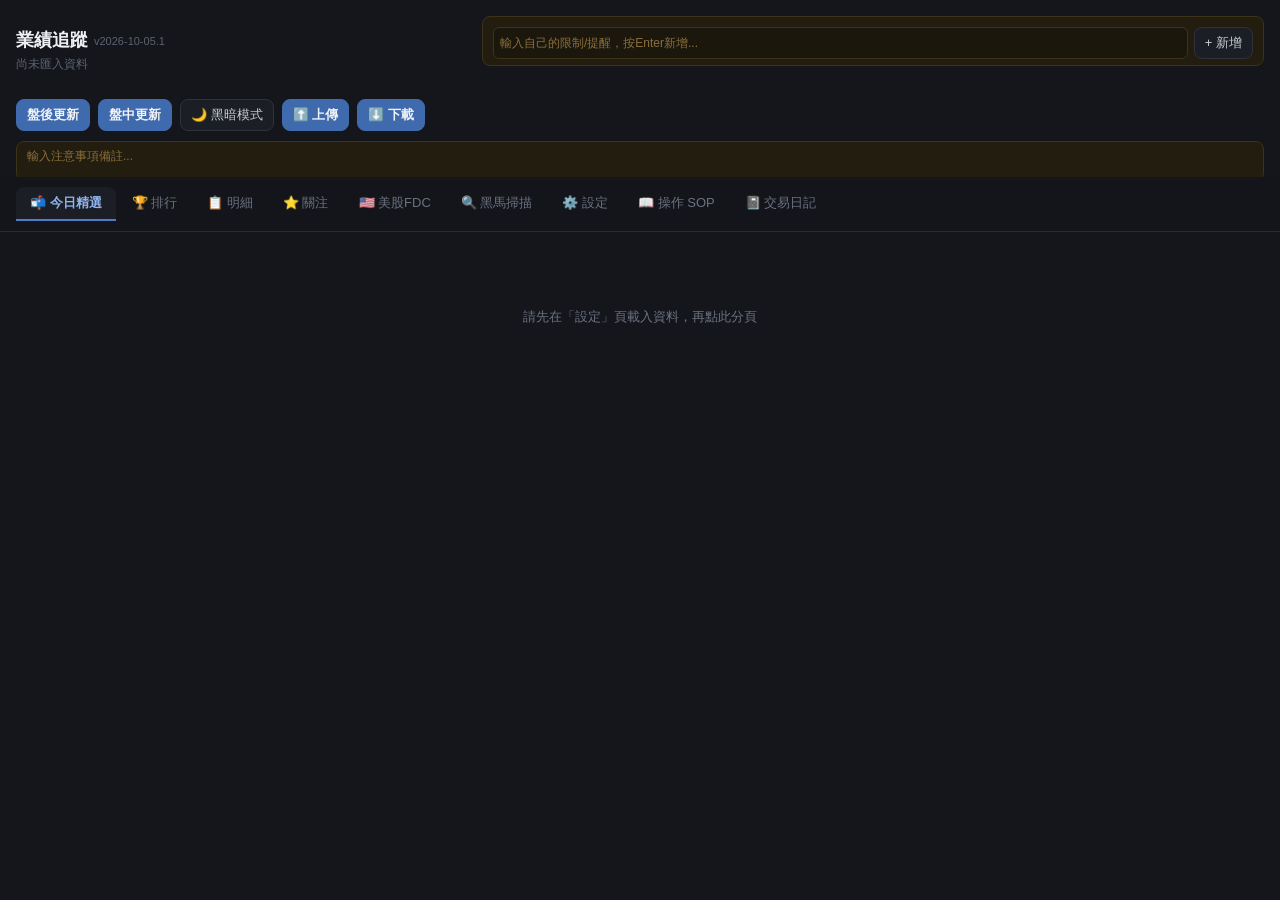
==== commit d57d3748: "UI 改版：低明度深色主題，取代原本的淺色+亮藍配色 調整頁面全域配色為深灰藍底、柔和降飽和度的紅綠漲跌色與警示色，涵蓋 CSS 樣式與 JS 範本字串中的行內顏色；圓角與留白微調，按鈕/分頁加上轉場" ====
--- a/index.html
+++ b/index.html
@@ -7,7 +7,7 @@
 
   <meta charset="UTF-8">
   <meta name="viewport" content="width=device-width, initial-scale=1.0, viewport-fit=cover">
-  <meta name="theme-color" content="#f1f5f9">
+  <meta name="theme-color" content="#14161b">
   <meta name="mobile-web-app-capable" content="yes">
   <meta http-equiv="Cache-Control" content="no-cache, no-store, must-revalidate">
   <meta http-equiv="Pragma" content="no-cache">
@@ -16,160 +16,161 @@
   
   <style>
 
-    html { overscroll-behavior-y: none; background: #f1f5f9; }
-    body { overscroll-behavior-y: none; margin: 0; padding: 0; box-sizing: border-box; font-family: -apple-system, BlinkMacSystemFont, "Segoe UI", "PingFang TC", "Microsoft JhengHei", sans-serif; background: #f1f5f9; color: #334155; padding: 16px; min-height: 100vh; -webkit-tap-highlight-color: transparent; }
+    html { overscroll-behavior-y: none; background: #14161b; }
+    body { overscroll-behavior-y: none; margin: 0; padding: 0; box-sizing: border-box; font-family: -apple-system, BlinkMacSystemFont, "Segoe UI", "PingFang TC", "Microsoft JhengHei", sans-serif; background: #14161b; color: #c9cdd6; padding: 16px; min-height: 100vh; -webkit-tap-highlight-color: transparent; }
     button, .tab, .tag, select { -webkit-tap-highlight-color: transparent; }
-    h1 { font-size: 18px; margin-bottom: 4px; color: #1e293b; font-weight: 600; }
-    .app-version { font-size: 11px; font-weight: 400; color: #94a3b8; margin-left: 6px; vertical-align: middle; }
-    .subtitle { font-size: 12px; color: #94a3b8; margin-bottom: 16px; display: flex; justify-content: space-between; align-items: center; }
-    .header-note { width: 100%; box-sizing: border-box; min-height: 32px; margin: 0 0 8px; padding: 6px 10px; font-size: 12px; font-family: inherit; color: #713f12; background: #fef9c3; border: 1px solid #fde68a; border-radius: 6px; resize: none; overflow-y: hidden; }
-    .header-note::placeholder { color: #ca8a04; }
-    .header-note:focus { outline: none; border-color: #eab308; background: #fffbeb; }
+    h1 { font-size: 18px; margin-bottom: 4px; color: #eef0f3; font-weight: 600; }
+    .app-version { font-size: 11px; font-weight: 400; color: #5b6270; margin-left: 6px; vertical-align: middle; }
+    .subtitle { font-size: 12px; color: #5b6270; margin-bottom: 16px; display: flex; justify-content: space-between; align-items: center; }
+    .header-note { width: 100%; box-sizing: border-box; min-height: 32px; margin: 0 0 8px; padding: 6px 10px; font-size: 12px; font-family: inherit; color: #d9b876; background: #231d10; border: 1px solid #3d331a; border-radius: 8px; resize: none; overflow-y: hidden; }
+    .header-note::placeholder { color: #8a6f3a; }
+    .header-note:focus { outline: none; border-color: #8a6f3a; background: #2a2314; }
 
     /* 頂部標題列：標題/版本/更新時間在左，自訂限制清單在右邊空白處，同一排高度，不另外佔版面 */
     .header-top-row { display: flex; justify-content: space-between; align-items: flex-start; gap: 16px; flex-wrap: wrap; margin-bottom: 10px; }
     .header-top-row > div:first-child { flex-shrink: 0; }
 
     /* 頭部自訂限制清單：自己打的提醒事項，可勾選+可編輯文字，不受切換分頁影響 */
-    .header-checklist { flex: 1; min-width: 280px; max-width: 760px; margin: 0; padding: 6px 10px; background: #fef9c3; border: 1px solid #fde68a; border-radius: 6px; }
+    .header-checklist { flex: 1; min-width: 280px; max-width: 760px; margin: 0; padding: 6px 10px; background: #231d10; border: 1px solid #3d331a; border-radius: 8px; }
     /* 最多10項時排成兩欄，比單欄一直往下長好讀，欄位靠CSS自動分配(columns)不用自己算該放哪一欄 */
     .checklist-cols { columns: 2; column-gap: 16px; }
     .checklist-item { display: flex; align-items: center; gap: 6px; padding: 3px 0; break-inside: avoid; }
-    .checklist-item input[type="checkbox"] { flex-shrink: 0; width: 15px; height: 15px; cursor: pointer; accent-color: #ca8a04; }
-    .checklist-text { flex: 1; font-size: 12px; color: #713f12; cursor: pointer; word-break: break-word; }
-    .checklist-text.done { text-decoration: line-through; color: #ca8a04; opacity: 0.7; }
-    .checklist-text-input { flex: 1; font-size: 12px; font-family: inherit; padding: 2px 4px; border: 1px solid #eab308; border-radius: 4px; background: #fffbeb; color: #713f12; }
-    .checklist-del { flex-shrink: 0; font-size: 12px; color: #ca8a04; cursor: pointer; padding: 0 4px; opacity: 0.6; }
+    .checklist-state { flex-shrink: 0; width: 16px; height: 16px; line-height: 16px; text-align: center; font-size: 14px; cursor: pointer; color: #c9a35c; user-select: none; }
+    .checklist-text { flex: 1; font-size: 12px; color: #d9b876; cursor: pointer; word-break: break-word; }
+    .checklist-text.done { text-decoration: line-through; color: #8a6f3a; opacity: 0.7; }
+    .checklist-text.crossed { text-decoration: line-through; color: #b5696e; opacity: 0.7; }
+    .checklist-text-input { flex: 1; font-size: 12px; font-family: inherit; padding: 2px 4px; border: 1px solid #4a3c1f; border-radius: 6px; background: #1c170d; color: #d9b876; }
+    .checklist-del { flex-shrink: 0; font-size: 12px; color: #8a6f3a; cursor: pointer; padding: 0 4px; opacity: 0.6; }
     .checklist-del:hover { opacity: 1; }
     .checklist-add { display: flex; gap: 6px; margin-top: 4px; }
-    .checklist-add input { flex: 1; font-size: 12px; font-family: inherit; padding: 4px 6px; border: 1px solid #fde68a; border-radius: 4px; background: #fffbeb; color: #713f12; }
-    .checklist-add input::placeholder { color: #ca8a04; }
+    .checklist-add input { flex: 1; font-size: 12px; font-family: inherit; padding: 4px 6px; border: 1px solid #3d331a; border-radius: 6px; background: #1c170d; color: #d9b876; }
+    .checklist-add input::placeholder { color: #8a6f3a; }
     .checklist-add button { font-size: 12px; padding: 4px 10px; }
-    .checklist-add-note { font-size: 11px; color: #ca8a04; margin-top: 4px; text-align: center; }
-
-    .tabs { display: flex; gap: 2px; border-bottom: 1px solid #e2e8f0; overflow-x: auto; position: sticky; top: 0; z-index: 999; background: rgba(241,245,249,0.95); backdrop-filter: blur(10px); -webkit-backdrop-filter: blur(10px); padding: 10px 16px; margin: -16px -16px 16px -16px; }
+    .checklist-add-note { font-size: 11px; color: #8a6f3a; margin-top: 4px; text-align: center; }
+
+    .tabs { display: flex; gap: 2px; border-bottom: 1px solid #262a33; overflow-x: auto; position: sticky; top: 0; z-index: 999; background: rgba(20,22,27,0.92); backdrop-filter: blur(10px); -webkit-backdrop-filter: blur(10px); padding: 10px 16px; margin: -16px -16px 16px -16px; }
     .tabs::-webkit-scrollbar { display: none; }
     .tabs { -ms-overflow-style: none; scrollbar-width: none; }
 
-    .tab { padding: 7px 14px; background: transparent; border: none; color: #94a3b8; cursor: pointer; font-size: 13px; border-bottom: 2px solid transparent; white-space: nowrap; font-weight: 500; border-radius: 6px 6px 0 0; }
-    .tab.active { color: #2563eb; border-bottom-color: #2563eb; font-weight: 600; background: #fff; }
-    .tab:hover:not(.active) { color: #475569; background: #e2e8f0; }
+    .tab { padding: 7px 14px; background: transparent; border: none; color: #6b7280; cursor: pointer; font-size: 13px; border-bottom: 2px solid transparent; white-space: nowrap; font-weight: 500; border-radius: 8px 8px 0 0; transition: background .15s, color .15s; }
+    .tab.active { color: #8fb3ec; border-bottom-color: #4d7dc9; font-weight: 600; background: #1b1e25; }
+    .tab:hover:not(.active) { color: #c9cdd6; background: #20242c; }
 
     .panel { display: none; } .panel.active { display: block; }
 
 
-    .trend-legend { margin-top: 8px; font-size: 11px; color: #64748b; display: flex; flex-wrap: wrap; gap: 10px; background: #fff; padding: 8px 12px; border-radius: 8px; border: 1px solid #e2e8f0; }
+    .trend-legend { margin-top: 8px; font-size: 11px; color: #878d99; display: flex; flex-wrap: wrap; gap: 10px; background: #1b1e25; padding: 8px 12px; border-radius: 10px; border: 1px solid #262a33; }
     .ranking-bars { display: flex; flex-direction: column; gap: 4px; }
     .bar-row { display: grid; grid-template-columns: 140px 1fr 50px 28px 36px 62px; gap: 8px; align-items: center; padding: 6px 8px; cursor: pointer; border-radius: 6px; }
-    .bar-row:hover { background: #e2e8f0; }
-    .bar-name { font-size: 13px; color: #475569; white-space: nowrap; overflow: hidden; text-overflow: ellipsis; }
-    .bar-track { position: relative; height: 22px; background: #e2e8f0; border-radius: 4px; overflow: hidden; }
+    .bar-row:hover { background: #20242c; }
+    .bar-name { font-size: 13px; color: #b7bcc5; white-space: nowrap; overflow: hidden; text-overflow: ellipsis; }
+    .bar-track { position: relative; height: 22px; background: #242832; border-radius: 6px; overflow: hidden; }
     .bar-fill { height: 100%; display: flex; align-items: center; padding: 0 8px; font-size: 11px; color: #fff; font-weight: 600; white-space: nowrap; }
-    .bar-fill.pos { background: #9b5252; justify-content: flex-start; }
-    .bar-fill.neg { background: #4a7a60; justify-content: flex-end; }
-    .bar-pct { font-size: 13px; font-weight: 600; text-align: right; color: #475569; }
+    .bar-fill.pos { background: #7d4747; justify-content: flex-start; }
+    .bar-fill.neg { background: #3f6b55; justify-content: flex-end; }
+    .bar-pct { font-size: 13px; font-weight: 600; text-align: right; color: #b7bcc5; }
 
     .section-header { display: flex; align-items: center; justify-content: space-between; margin: 16px 0 10px; flex-wrap: wrap; gap: 8px; }
-    .section-title { font-size: 15px; font-weight: 600; color: #1e293b; }
+    .section-title { font-size: 15px; font-weight: 600; color: #eef0f3; }
     .controls { display: flex; gap: 6px; flex-wrap: wrap; width: 100%; }
-    select, button.btn, input { background: #fff; color: #374151; border: 1px solid #cbd5e1; padding: 6px 10px; border-radius: 6px; font-size: 13px; cursor: pointer; outline: none; }
-    input:focus { border-color: #2563eb; box-shadow: 0 0 0 2px rgba(37,99,235,0.1); }
-    button.btn.primary { background: #2563eb; color: #fff; border-color: #2563eb; font-weight: 600; }
-    button.btn.primary:hover { background: #1d4ed8; }
+    select, button.btn, input { background: #1b1e25; color: #c9cdd6; border: 1px solid #2e323c; padding: 6px 10px; border-radius: 8px; font-size: 13px; cursor: pointer; outline: none; }
+    input:focus { border-color: #4d7dc9; box-shadow: 0 0 0 2px rgba(77,125,201,0.18); }
+    button.btn.primary { background: #3f6aad; color: #f0f2f5; border-color: #3f6aad; font-weight: 600; }
+    button.btn.primary:hover { background: #355d94; }
 
     .stocks-table { width: 100%; border-collapse: collapse; font-size: 12px; margin-top: 8px; }
-    .stocks-table th { background: #f8fafc; padding: 8px 6px; text-align: left; font-weight: 600; color: #64748b; font-size: 11px; cursor: pointer; white-space: nowrap; position: sticky; top: 0; z-index: 10; user-select: none; border-bottom: 2px solid #e2e8f0; }
-    .stocks-table th:hover { color: #1e293b; }
-    .stocks-table td { padding: 9px 6px; border-bottom: 1px solid #f1f5f9; white-space: nowrap; vertical-align: top; }
+    .stocks-table th { background: #1b1e25; padding: 8px 6px; text-align: left; font-weight: 600; color: #878d99; font-size: 11px; cursor: pointer; white-space: nowrap; position: sticky; top: 0; z-index: 10; user-select: none; border-bottom: 2px solid #262a33; }
+    .stocks-table th:hover { color: #e3e6ea; }
+    .stocks-table td { padding: 9px 6px; border-bottom: 1px solid #1f232b; white-space: nowrap; vertical-align: top; }
     .stocks-table td.wrap-cell { white-space: normal; min-width: 110px; }
     /* 關注表欄位多(20欄)，瀏覽器auto表格排版會把「公司/族群標籤」這欄擠到剩約140px寬，
        族群標籤一多就變成一個一個往下疊；表格外層本來就有overflow-x:auto，加寬這欄沒問題，
        頂多整張表橫向多捲一點，換來族群標籤能左右排開不用全部疊成一直行。 */
     #watchlistTable td.wrap-cell { min-width: 220px; }
-    .stocks-table tbody tr:hover { background: #dcfce7; }
-    .stocks-table tbody tr.row-selected { background: #bbf7d0; }
-    .stocks-table tbody tr.row-selected:hover { background: #86efac; }
-    .pos-text { color: #a84848; font-weight: 600; }
-    .neg-text { color: #3a7a58; font-weight: 600; }
-    .flat-text { color: #94a3b8; }
+    .stocks-table tbody tr:hover { background: #1a2b22; }
+    .stocks-table tbody tr.row-selected { background: #24402f; }
+    .stocks-table tbody tr.row-selected:hover { background: #2c4c38; }
+    .pos-text { color: #cf8a8a; font-weight: 600; }
+    .neg-text { color: #7bbf9c; font-weight: 600; }
+    .flat-text { color: #6b7280; }
     /* 「今日精選」信箱偽裝 UI */
-    .mailbox { display:flex; flex-direction:column; background:#fff; border:1px solid #e2e8f0; border-radius:10px; overflow:hidden; margin-bottom:14px; }
+    .mailbox { display:flex; flex-direction:column; background:#1b1e25; border:1px solid #262a33; border-radius:12px; overflow:hidden; margin-bottom:14px; }
     .mailbox > summary.mailbox-head { list-style:none; cursor:pointer; }
     .mailbox > summary.mailbox-head::-webkit-details-marker { display:none; }
-    .mailbox-head { display:flex; align-items:center; gap:8px; padding:9px 14px; border-bottom:1px solid #e5e7eb; background:#f8fafc; }
+    .mailbox-head { display:flex; align-items:center; gap:8px; padding:9px 14px; border-bottom:1px solid #262a33; background:#1f232b; }
     .mailbox:not([open]) > .mailbox-head { border-bottom:none; }
-    .mailbox-head .mb-title { font-size:13px; font-weight:700; color:#1e293b; flex:1; }
-    .mailbox-head .mb-chev { font-size:10px; color:#94a3b8; transition:transform .15s; }
+    .mailbox-head .mb-title { font-size:13px; font-weight:700; color:#eef0f3; flex:1; }
+    .mailbox-head .mb-chev { font-size:10px; color:#6b7280; transition:transform .15s; }
     .mailbox[open] > .mailbox-head .mb-chev { transform:rotate(90deg); }
-    .mailbox-head .mb-count { font-size:11px; color:#fff; background:#64748b; border-radius:9px; padding:1px 7px; font-weight:700; }
-    .mail-row { display:flex; align-items:center; gap:10px; padding:9px 14px; border-bottom:1px solid #f1f5f9; text-decoration:none; }
+    .mailbox-head .mb-count { font-size:11px; color:#d7dae0; background:#3a3f4a; border-radius:9px; padding:1px 7px; font-weight:700; }
+    .mail-row { display:flex; align-items:center; gap:10px; padding:9px 14px; border-bottom:1px solid #1f232b; text-decoration:none; }
     .mail-row:last-child { border-bottom:none; }
-    .mail-row:hover { background:#f8fafc; }
-    .mail-star { font-size:14px; color:#cbd5e1; flex-shrink:0; width:14px; text-align:center; }
-    .mail-star.active { color:#eab308; }
+    .mail-row:hover { background:#1f232b; }
+    .mail-star { font-size:14px; color:#3c4150; flex-shrink:0; width:14px; text-align:center; }
+    .mail-star.active { color:#c9a35c; }
     .mail-avatar { width:26px; height:26px; border-radius:50%; display:flex; align-items:center; justify-content:center; color:#fff; font-size:11px; font-weight:700; flex-shrink:0; text-decoration:none; }
     .mail-sender-link { text-decoration:none; color:inherit; flex-shrink:0; }
-    .mail-sender { width:112px; flex-shrink:0; font-size:12.5px; color:#475569; white-space:nowrap; overflow:hidden; text-overflow:ellipsis; display:block; }
-    .mail-sender.unread { color:#0f172a; font-weight:700; }
-    .mail-sender .mail-code { font-size:10.5px; color:#94a3b8; font-weight:400; margin-left:3px; }
-    .mail-subject { flex:1; min-width:0; font-size:12.5px; color:#64748b; white-space:nowrap; overflow:hidden; text-overflow:ellipsis; }
-    .mail-subject.unread { color:#1e293b; font-weight:600; }
-    .mail-subject .mail-snippet { color:#94a3b8; font-weight:400; }
-    .mail-time { font-size:11px; color:#94a3b8; flex-shrink:0; width:44px; text-align:right; }
+    .mail-sender { width:112px; flex-shrink:0; font-size:12.5px; color:#9aa0ab; white-space:nowrap; overflow:hidden; text-overflow:ellipsis; display:block; }
+    .mail-sender.unread { color:#eef0f3; font-weight:700; }
+    .mail-sender .mail-code { font-size:10.5px; color:#5b6270; font-weight:400; margin-left:3px; }
+    .mail-subject { flex:1; min-width:0; font-size:12.5px; color:#878d99; white-space:nowrap; overflow:hidden; text-overflow:ellipsis; }
+    .mail-subject.unread { color:#d7dae0; font-weight:600; }
+    .mail-subject .mail-snippet { color:#5b6270; font-weight:400; }
+    .mail-time { font-size:11px; color:#5b6270; flex-shrink:0; width:44px; text-align:right; }
     .mail-actions { display:flex; align-items:center; gap:5px; flex-shrink:0; visibility:hidden; }
     .mail-row:hover .mail-actions, .thread-reply:hover .mail-actions { visibility:visible; }
-    .mail-select { font-size:10.5px; padding:1px 3px; border:1px solid #e2e8f0; border-radius:4px; color:#475569; background:#fff; cursor:pointer; max-width:56px; }
-    .mail-add { cursor:pointer; font-size:11px; padding:1px 6px; background:#f1f5f9; border-radius:4px; color:#475569; font-weight:700; }
-    .mail-add:hover { background:#e2e8f0; }
+    .mail-select { font-size:10.5px; padding:1px 3px; border:1px solid #262a33; border-radius:6px; color:#9aa0ab; background:#1b1e25; cursor:pointer; max-width:56px; }
+    .mail-add { cursor:pointer; font-size:11px; padding:1px 6px; background:#242832; border-radius:6px; color:#9aa0ab; font-weight:700; }
+    .mail-add:hover { background:#2c313d; }
     .mail-thread > summary { list-style:none; cursor:pointer; }
     .mail-thread > summary::-webkit-details-marker { display:none; }
-    .mail-thread .thread-body { background:#fafbfc; padding:4px 14px 10px 50px; border-bottom:1px solid #f1f5f9; }
-    .mail-thread .thread-reply { display:flex; align-items:baseline; gap:8px; padding:5px 0; font-size:12px; border-bottom:1px dashed #eef2f6; flex-wrap:wrap; }
+    .mail-thread .thread-body { background:#171a20; padding:4px 14px 10px 50px; border-bottom:1px solid #1f232b; }
+    .mail-thread .thread-reply { display:flex; align-items:baseline; gap:8px; padding:5px 0; font-size:12px; border-bottom:1px dashed #262a33; flex-wrap:wrap; }
     .mail-thread .thread-reply:last-child { border-bottom:none; }
     .mail-thread .thread-reply-link { display:inline-flex; align-items:baseline; gap:8px; text-decoration:none; color:inherit; }
-    .mail-thread .thread-reply strong { color:#1e293b; }
-    .mail-thread .thread-figs { color:#94a3b8; }
-    .mail-thread .thread-label { font-size:10px; text-transform:uppercase; letter-spacing:.04em; color:#a1a1aa; font-weight:700; margin:8px 0 2px; }
+    .mail-thread .thread-reply strong { color:#e3e6ea; }
+    .mail-thread .thread-figs { color:#6b7280; }
+    .mail-thread .thread-label { font-size:10px; text-transform:uppercase; letter-spacing:.04em; color:#6b7280; font-weight:700; margin:8px 0 2px; }
     .mail-avatar-stack { display:flex; flex-shrink:0; }
-    .mail-avatar-stack .mail-avatar { width:22px; height:22px; font-size:9.5px; margin-left:-8px; border:2px solid #fff; }
+    .mail-avatar-stack .mail-avatar { width:22px; height:22px; font-size:9.5px; margin-left:-8px; border:2px solid #1b1e25; }
     .mail-avatar-stack .mail-avatar:first-child { margin-left:0; }
 
-    .score-chip { flex-shrink:0; min-width:26px; text-align:center; font-size:11px; font-weight:700; padding:2px 6px; border-radius:10px; background:#f1f5f9; cursor:default; }
-    .score-chip.na { font-size:10px; font-weight:600; background:#fef3c7; color:#92400e; }
-    .score-gear { cursor:pointer; font-size:12px; color:#94a3b8; padding:0 2px; }
-    .score-gear:hover { color:#475569; }
-    .mail-score-panel { padding:10px 14px; background:#f8fafc; border-bottom:1px solid #e5e7eb; display:flex; flex-direction:column; gap:7px; cursor:default; }
-    .mail-score-panel .msp-note { font-size:11.5px; line-height:1.6; color:#475569; background:#fff; border:1px solid #e2e8f0; border-radius:6px; padding:8px 10px; margin-bottom:2px; }
-    .mail-score-panel .msp-note strong:first-child { display:block; color:#1e293b; font-size:12px; margin-bottom:3px; }
-    .mail-score-panel .msp-row { display:flex; align-items:center; gap:8px; flex-wrap:wrap; font-size:11px; color:#64748b; }
-    .mail-score-panel .msp-row strong { color:#334155; font-size:11px; flex-shrink:0; min-width:64px; }
+    .score-chip { flex-shrink:0; min-width:26px; text-align:center; font-size:11px; font-weight:700; padding:2px 6px; border-radius:10px; background:#242832; color:#c9cdd6; cursor:default; }
+    .score-chip.na { font-size:10px; font-weight:600; background:#dbca9c; color:#c9a35c; }
+    .score-gear { cursor:pointer; font-size:12px; color:#6b7280; padding:0 2px; }
+    .score-gear:hover { color:#c9cdd6; }
+    .mail-score-panel { padding:10px 14px; background:#1f232b; border-bottom:1px solid #262a33; display:flex; flex-direction:column; gap:7px; cursor:default; }
+    .mail-score-panel .msp-note { font-size:11.5px; line-height:1.6; color:#9aa0ab; background:#1b1e25; border:1px solid #262a33; border-radius:8px; padding:8px 10px; margin-bottom:2px; }
+    .mail-score-panel .msp-note strong:first-child { display:block; color:#e3e6ea; font-size:12px; margin-bottom:3px; }
+    .mail-score-panel .msp-row { display:flex; align-items:center; gap:8px; flex-wrap:wrap; font-size:11px; color:#878d99; }
+    .mail-score-panel .msp-row strong { color:#c9cdd6; font-size:11px; flex-shrink:0; min-width:64px; }
     .mail-score-panel .msp-row label { display:flex; align-items:center; gap:3px; white-space:nowrap; }
-    .mail-score-panel input[type=number] { width:48px; font-size:11px; padding:2px 4px; border:1px solid #e2e8f0; border-radius:4px; color:#334155; }
-    .mail-score-panel .msp-reset { cursor:pointer; font-size:11px; color:#64748b; background:#fff; border:1px solid #e2e8f0; border-radius:4px; padding:2px 8px; margin-left:auto; }
-    .mail-score-panel .msp-reset:hover { background:#f1f5f9; }
-    .backtest-panel table { border-collapse:collapse; font-size:11px; width:100%; background:#fff; }
-    .backtest-panel th, .backtest-panel td { border:1px solid #e2e8f0; padding:3px 6px; text-align:right; white-space:nowrap; }
+    .mail-score-panel input[type=number] { width:48px; font-size:11px; padding:2px 4px; border:1px solid #262a33; border-radius:6px; color:#c9cdd6; }
+    .mail-score-panel .msp-reset { cursor:pointer; font-size:11px; color:#878d99; background:#1b1e25; border:1px solid #262a33; border-radius:6px; padding:2px 8px; margin-left:auto; }
+    .mail-score-panel .msp-reset:hover { background:#242832; }
+    .backtest-panel table { border-collapse:collapse; font-size:11px; width:100%; background:#1b1e25; }
+    .backtest-panel th, .backtest-panel td { border:1px solid #262a33; padding:3px 6px; text-align:right; white-space:nowrap; }
     .backtest-panel th:first-child, .backtest-panel td:first-child { text-align:left; }
-    .backtest-panel th { background:#f1f5f9; color:#334155; font-weight:600; }
-    .backtest-panel .bt-pos { color:#a84848; }
-    .backtest-panel .bt-neg { color:#4a7a60; }
-
-    .tag { display: inline-block; background: #eff6ff; padding: 2px 6px; border-radius: 4px; font-size: 10px; color: #3b82f6; margin-top: 3px; margin-right: 3px; white-space: nowrap; border: 1px solid #bfdbfe; cursor: pointer; }
-    .tag:hover { background: #dbeafe; border-color: #93c5fd; }
-
-    .note-input { width: 90%; background: #fff; color: #374151; border: 1px solid #cbd5e1; padding: 4px 6px; border-radius: 4px; font-size: 11px; }
-    .note-input:focus { border-color: #2563eb; }
-    .note-display { font-size: 11px; color: #64748b; cursor: pointer; min-height: 18px; min-width: 80px; display: inline-block; border-bottom: 1px dashed #cbd5e1; padding-bottom: 1px; }
+    .backtest-panel th { background:#1f232b; color:#c9cdd6; font-weight:600; }
+    .backtest-panel .bt-pos { color:#cf8a8a; }
+    .backtest-panel .bt-neg { color:#7bbf9c; }
+
+    .tag { display: inline-block; background: #1b2430; padding: 2px 6px; border-radius: 6px; font-size: 10px; color: #6fa0d8; margin-top: 3px; margin-right: 3px; white-space: nowrap; border: 1px solid #2d4157; cursor: pointer; }
+    .tag:hover { background: #223246; border-color: #3a5878; }
+
+    .note-input { width: 90%; background: #1b1e25; color: #c9cdd6; border: 1px solid #2e323c; padding: 4px 6px; border-radius: 6px; font-size: 11px; }
+    .note-input:focus { border-color: #4d7dc9; }
+    .note-display { font-size: 11px; color: #878d99; cursor: pointer; min-height: 18px; min-width: 80px; display: inline-block; border-bottom: 1px dashed #3c4150; padding-bottom: 1px; }
     .wrap-cell .note-display { display: block; max-width: 100%; white-space: normal; word-break: break-word; }
-    .note-display:empty::before { content: "點擊新增備註..."; color: #cbd5e1; font-style: italic; }
-
-    .data-panel { background: #fff; border-radius: 8px; padding: 14px; margin-bottom: 16px; border: 1px solid #e2e8f0; }
-    .data-panel h3 { font-size: 14px; color: #1e293b; margin-bottom: 8px; }
-    .data-panel p { font-size: 12px; color: #64748b; margin-bottom: 10px; line-height: 1.5; }
-
-    .empty-state { text-align: center; padding: 40px 20px; color: #94a3b8; font-size: 13px; }
-    .progress-bar-container { height: 6px; background: #e2e8f0; border-radius: 3px; margin: 10px 0; display: none; overflow: hidden; }
-    .progress-bar { height: 100%; background: #2563eb; border-radius: 3px; width: 0%; transition: width 0.3s; }
+    .note-display:empty::before { content: "點擊新增備註..."; color: #4a5160; font-style: italic; }
+
+    .data-panel { background: #1b1e25; border-radius: 10px; padding: 14px; margin-bottom: 16px; border: 1px solid #262a33; }
+    .data-panel h3 { font-size: 14px; color: #eef0f3; margin-bottom: 8px; }
+    .data-panel p { font-size: 12px; color: #878d99; margin-bottom: 10px; line-height: 1.5; }
+
+    .empty-state { text-align: center; padding: 40px 20px; color: #6b7280; font-size: 13px; }
+    .progress-bar-container { height: 6px; background: #242832; border-radius: 3px; margin: 10px 0; display: none; overflow: hidden; }
+    .progress-bar { height: 100%; background: #4d7dc9; border-radius: 3px; width: 0%; transition: width 0.3s; }
     .button-row { display: flex; gap: 8px; flex-wrap: wrap; margin-bottom: 8px; }
 
     @media (max-width: 600px) {
@@ -180,16 +181,16 @@
       .tabs {
         position: fixed; top: auto; bottom: 0; left: 0; right: 0;
         margin: 0; padding: 6px 8px calc(6px + env(safe-area-inset-bottom));
-        background: rgba(255,255,255,0.92);
-        border-bottom: none; border-top: 1px solid #e5e7eb;
-        box-shadow: 0 -2px 12px rgba(15,23,42,0.06);
+        background: rgba(20,22,27,0.94);
+        border-bottom: none; border-top: 1px solid #262a33;
+        box-shadow: 0 -2px 12px rgba(0,0,0,0.45);
         justify-content: flex-start;
       }
       .tab {
         padding: 11px 12px; font-size: 12px; border-radius: 16px;
         transition: background .12s, color .12s, transform .08s;
       }
-      .tab.active { background: #eff6ff; border-bottom-color: transparent; }
+      .tab.active { background: #1b2430; border-bottom-color: transparent; }
       .tab:active { transform: scale(0.94); }
       button.btn:active, .tag:active { transform: scale(0.96); }
 
@@ -251,29 +252,29 @@
 
     /* ====== 今日動作建議標籤 ====== */
     .advice-badge { display:inline-block; padding:2px 8px; border-radius:10px; font-size:11px; font-weight:700; white-space:nowrap; cursor:help; }
-    .advice-buy   { background:#f0fdf4; color:#16a34a; border:1px solid #bbf7d0; }
-    .advice-sell  { background:#fef2f2; color:#dc2626; border:1px solid #fecaca; }
-    .advice-profit{ background:#fffbeb; color:#b45309; border:1px solid #fde68a; }
-    .advice-watch { background:#f8fafc; color:#64748b; border:1px solid #e2e8f0; }
+    .advice-buy   { background:#132017; color:#6fcf8c; border:1px solid #24402f; }
+    .advice-sell  { background:#241414; color:#e08080; border:1px solid #3d2222; }
+    .advice-profit{ background:#241d0f; color:#d9a356; border:1px solid #3d331a; }
+    .advice-watch { background:#1b1e25; color:#878d99; border:1px solid #262a33; }
 
     /* ====== 閱讀體驗：區塊導覽 / 錨點 / 斑馬紋 / 回頂部 ====== */
     .sec-nav { display:flex; flex-wrap:wrap; gap:6px; margin-bottom:14px; }
-    .sec-nav a { display:inline-flex; align-items:center; gap:5px; font-size:12px; color:#475569; background:#fff; border:1px solid #e2e8f0; border-radius:20px; padding:4px 12px; text-decoration:none; white-space:nowrap; }
-    .sec-nav a:hover { border-color:#2563eb; color:#2563eb; }
-    .sec-nav a .cnt { font-size:11px; font-weight:700; color:#2563eb; background:#eff6ff; border-radius:10px; padding:0 6px; min-width:14px; text-align:center; }
-    .sec-nav a .cnt.zero { color:#94a3b8; background:#f1f5f9; }
+    .sec-nav a { display:inline-flex; align-items:center; gap:5px; font-size:12px; color:#9aa0ab; background:#1b1e25; border:1px solid #262a33; border-radius:20px; padding:4px 12px; text-decoration:none; white-space:nowrap; }
+    .sec-nav a:hover { border-color:#4d7dc9; color:#8fb3ec; }
+    .sec-nav a .cnt { font-size:11px; font-weight:700; color:#8fb3ec; background:#1b2430; border-radius:10px; padding:0 6px; min-width:14px; text-align:center; }
+    .sec-nav a .cnt.zero { color:#5b6270; background:#20242c; }
     .sec-anchor { scroll-margin-top: 64px; }
-    .strat-collapse { scroll-margin-top: 64px; border-top:1px solid #e5e7eb; margin-top:8px; }
+    .strat-collapse { scroll-margin-top: 64px; border-top:1px solid #262a33; margin-top:8px; }
     .strat-collapse > summary { padding:14px 4px; cursor:pointer; list-style:none; display:flex; align-items:center; gap:8px; }
     .strat-collapse > summary::-webkit-details-marker { display:none; }
-    .strat-collapse > summary .strat-title { font-size:13px; font-weight:700; color:#334155; }
-    .strat-collapse > summary .strat-hint { font-size:11px; font-weight:400; color:#9ca3af; }
-    .strat-collapse > summary .strat-chev { margin-left:auto; font-size:11px; color:#94a3b8; display:flex; align-items:center; gap:4px; transition:transform .15s; }
+    .strat-collapse > summary .strat-title { font-size:13px; font-weight:700; color:#c9cdd6; }
+    .strat-collapse > summary .strat-hint { font-size:11px; font-weight:400; color:#5b6270; }
+    .strat-collapse > summary .strat-chev { margin-left:auto; font-size:11px; color:#6b7280; display:flex; align-items:center; gap:4px; transition:transform .15s; }
     .strat-collapse[open] > summary .strat-chev { transform:rotate(90deg); }
     .strat-collapse > .strat-collapse-body { padding-top:4px; }
-    .stocks-table tbody tr:nth-child(even):not(:hover):not(.row-selected) { background:#fafbfd; }
-    #backToTop { position:fixed; right:16px; bottom:20px; width:42px; height:42px; border-radius:50%; background:rgba(37,99,235,0.88); color:#fff; border:none; font-size:18px; cursor:pointer; display:none; z-index:998; box-shadow:0 2px 8px rgba(0,0,0,0.25); }
-    #backToTop:hover { background:#1d4ed8; }
+    .stocks-table tbody tr:nth-child(even):not(:hover):not(.row-selected) { background:#181b21; }
+    #backToTop { position:fixed; right:16px; bottom:20px; width:42px; height:42px; border-radius:50%; background:rgba(77,125,201,0.88); color:#eef0f3; border:none; font-size:18px; cursor:pointer; display:none; z-index:998; box-shadow:0 2px 8px rgba(0,0,0,0.5); }
+    #backToTop:hover { background:#355d94; }
 
     /* 黑暗模式：整頁用 invert+hue-rotate 換色（這個app幾百個顏色都是寫死的hex，散落在CSS跟JS產生的inline style裡，
        沒辦法逐一定義成CSS變數重寫），iframe(TradingView圖表)/圖片/影片/canvas要疊加同樣的filter抵銷掉一次反轉，
@@ -327,21 +328,21 @@
 
 <div class="panel" id="ranking">
   <!-- 台灣 VIX 卡片 -->
-  <div id="vixCard" style="display:none;background:#fff;border:1px solid #e2e8f0;border-radius:8px;padding:10px 14px;margin-bottom:10px;align-items:center;gap:14px;flex-wrap:wrap;">
-    <div style="font-size:12px;color:#64748b;white-space:nowrap;">🎯 台灣 VIX</div>
-    <div style="font-size:20px;font-weight:700;color:#1e293b;" id="vixPrice">--</div>
+  <div id="vixCard" style="display:none;background:#1b1e25;border:1px solid #262a33;border-radius:8px;padding:10px 14px;margin-bottom:10px;align-items:center;gap:14px;flex-wrap:wrap;">
+    <div style="font-size:12px;color:#878d99;white-space:nowrap;">🎯 台灣 VIX</div>
+    <div style="font-size:20px;font-weight:700;color:#eef0f3;" id="vixPrice">--</div>
     <div style="font-size:13px;font-weight:600;" id="vixPct">--</div>
-    <div style="font-size:11px;color:#9ca3af;" id="vixTime"></div>
-    <div style="flex:1;font-size:11px;color:#94a3b8;text-align:right;line-height:1.5;">
+    <div style="font-size:11px;color:#5b6270;" id="vixTime"></div>
+    <div style="flex:1;font-size:11px;color:#6b7280;text-align:right;line-height:1.5;">
       &lt;20 低恐慌　20-30 中性　30-40 謹慎　&gt;40 高恐慌
     </div>
   </div>
   <!-- 熱度分數卡 -->
-  <div style="background:#fff8e1;border:1px solid #fbbf24;border-radius:8px;margin-bottom:10px;overflow:hidden;">
-    <div style="padding:8px 12px;cursor:pointer;display:flex;justify-content:space-between;align-items:center;font-weight:600;font-size:13px;color:#92400e;" onclick="var b=document.getElementById('rk_heatBody');b.hidden=!b.hidden;this.querySelector('.rk-arr').textContent=b.hidden?'▶':'▼'">
+  <div style="background:#352c12;border:1px solid #d9a356;border-radius:8px;margin-bottom:10px;overflow:hidden;">
+    <div style="padding:8px 12px;cursor:pointer;display:flex;justify-content:space-between;align-items:center;font-weight:600;font-size:13px;color:#c9a35c;" onclick="var b=document.getElementById('rk_heatBody');b.hidden=!b.hidden;this.querySelector('.rk-arr').textContent=b.hidden?'▶':'▼'">
       🔥 複合熱度分數 &amp; Top 3 配置建議 <span class="rk-arr">▼</span>
     </div>
-    <div id="rk_heatBody" style="padding:0 12px 12px;font-size:12px;"><div style="color:#aaa;font-size:11px;padding:4px 0">載入報價後自動計算…</div></div>
+    <div id="rk_heatBody" style="padding:0 12px 12px;font-size:12px;"><div style="color:#9aa0ab;font-size:11px;padding:4px 0">載入報價後自動計算…</div></div>
   </div>
   <div class="section-header">
     <div class="section-title">族群排行榜</div>
@@ -369,7 +370,7 @@
         <option value="amount">成交金額</option>
       </select>
       <input type="text" id="stockSearchInput" placeholder="搜尋代號或名稱" style="flex:1; min-width:120px;" oninput="stockSearchQ=this.value.trim().toUpperCase();renderStocks()">
-      <label style="display:flex;align-items:center;gap:4px;font-size:12px;color:#92400e;white-space:nowrap;cursor:pointer;">
+      <label style="display:flex;align-items:center;gap:4px;font-size:12px;color:#c9a35c;white-space:nowrap;cursor:pointer;">
         <input type="checkbox" id="stockNewHighOnlyChk" onchange="stockNewHighOnly=this.checked;renderStocks()">🆕 只看創新高
       </label>
     </div>
@@ -406,7 +407,7 @@
     <input type="text" id="searchInput" placeholder="輸入股票代號或名稱" style="flex:1;" onkeyup="handleSearch()">
   </div>
   <div id="searchResults" style="margin-bottom: 8px;"></div>
-  <div style="margin-bottom: 20px;"><a href="javascript:void(0)" onclick="manualAddGlobalStock()" style="font-size:12px;color:#64748b;text-decoration:underline;cursor:pointer;">找不到？知道代號的話可直接手動輸入加入（例如中概股、其他海外標的）</a></div>
+  <div style="margin-bottom: 20px;"><a href="javascript:void(0)" onclick="manualAddGlobalStock()" style="font-size:12px;color:#878d99;text-decoration:underline;cursor:pointer;">找不到？知道代號的話可直接手動輸入加入（例如中概股、其他海外標的）</a></div>
 
   <div class="section-header">
     <div class="section-title">自選分類</div>
@@ -415,14 +416,14 @@
     <select id="watchGroupSelect" style="flex: 1; font-weight: bold; padding: 10px;" onchange="changeWatchGroup()"></select>
     <button class="btn primary" onclick="showAddGroupInput()">新增</button>
     <button class="btn" onclick="showRenameGroupInput()">改名</button>
-    <button class="btn" onclick="deleteWatchGroup()" style="color:#dc2626; border-color:#fecaca;">刪除</button>
+    <button class="btn" onclick="deleteWatchGroup()" style="color:#e08080; border-color:#3d2222;">刪除</button>
     <button class="btn" id="wlCodeSortBtn" onclick="wlSortByCode()" style="white-space:nowrap;">代號 ↕</button>
-    <label style="display:flex;align-items:center;gap:4px;font-size:12px;color:#92400e;white-space:nowrap;cursor:pointer;">
+    <label style="display:flex;align-items:center;gap:4px;font-size:12px;color:#c9a35c;white-space:nowrap;cursor:pointer;">
       <input type="checkbox" id="wlNewHighOnlyChk" onchange="wlNewHighOnly=this.checked;renderWatchlist()">🆕 只看創新高
     </label>
   </div>
   <div id="watchGroupInputRow" style="display:none; margin-bottom:10px; gap:8px; align-items:center;">
-    <input id="watchGroupNameInput" type="text" placeholder="輸入分類名稱" style="flex:1; padding:8px 10px; border:1px solid #cbd5e1; border-radius:6px; font-size:14px;">
+    <input id="watchGroupNameInput" type="text" placeholder="輸入分類名稱" style="flex:1; padding:8px 10px; border:1px solid #3c4150; border-radius:6px; font-size:14px;">
     <button class="btn primary" id="watchGroupConfirmBtn" onclick="confirmWatchGroupInput()">確定</button>
     <button class="btn" onclick="cancelWatchGroupInput()">取消</button>
   </div>
@@ -458,7 +459,7 @@
       <tbody id="watchlistTbody"></tbody>
     </table>
   </div>
-  <div style="font-size:11px;color:#94a3b8;margin-top:8px;line-height:1.7;">
+  <div style="font-size:11px;color:#6b7280;margin-top:8px;line-height:1.7;">
     今日建議規則（依操作策略）：<span class="advice-badge advice-buy">加碼</span> 10日漲幅≥3%、5日續強、量能未萎縮｜<span class="advice-badge advice-profit">獲利了結</span> 持有損益為正，但當日重挫逾5%或5日+10日動能同步轉弱｜<span class="advice-badge advice-sell">減碼</span> 持有虧損逾8%停損、或無持有成本下出現當日重挫逾5%／5日+10日動能同步轉弱｜<span class="advice-badge advice-watch">觀察</span> 其餘情況。滑鼠停在標籤上可看個股判斷原因；最終進場仍以 TradingView 均線確認為準。
   </div>
 </div>
@@ -485,7 +486,7 @@
         <button class="btn primary" id="triggerUsQuoteBtn" onclick="triggerUsQuoteUpdate()" title="立即觸發GitHub Actions重新用yfinance抓64檔美股最新股價，約需2-5分鐘">🚀 立即抓最新報價</button>
       </div>
     </div>
-    <p style="font-size:12px;color:#64748b;margin:4px 0 0;">整合台股FDC對應族群龍頭＋Mic實際持有部位＋各題材補充股，約63檔，資料源yfinance，每個美股交易日收盤後自動更新一次（平常盤中看到的是「昨天收盤價」，不是即時報價）。<span id="usStocksUpdated"></span></p>
+    <p style="font-size:12px;color:#878d99;margin:4px 0 0;">整合台股FDC對應族群龍頭＋Mic實際持有部位＋各題材補充股，約63檔，資料源yfinance，每個美股交易日收盤後自動更新一次（平常盤中看到的是「昨天收盤價」，不是即時報價）。<span id="usStocksUpdated"></span></p>
     <div id="triggerUsQuoteStatus" style="font-size:12px;margin-top:4px;"></div>
     <div id="usFilterButtons" style="margin-top:8px;"></div>
   </div>
@@ -497,20 +498,20 @@
 <div class="panel" id="marketscan">
   <div class="data-panel" style="margin-bottom:12px;">
     <div style="display:flex;align-items:center;justify-content:space-between;flex-wrap:wrap;gap:8px;">
-      <h3 style="margin:0;">🔍 黑馬掃描（股池外異動股）<span id="marketScanHeaderDate" style="font-size:12px;font-weight:400;color:#64748b;"></span></h3>
+      <h3 style="margin:0;">🔍 黑馬掃描（股池外異動股）<span id="marketScanHeaderDate" style="font-size:12px;font-weight:400;color:#878d99;"></span></h3>
       <div style="display:flex;gap:6px;">
         <button class="btn" onclick="loadMarketScan(true)" title="只是重抓 market_scan.json 這份檔案，不會觸發新的掃描">🔄 重新整理</button>
         <button class="btn primary" id="triggerScanBtn" onclick="triggerMarketScan()" title="立即觸發GitHub Actions重新掃描全市場，約需1分鐘">🚀 立即掃描</button>
       </div>
     </div>
-    <p style="font-size:12px;color:#64748b;margin:4px 0 0;">每天收盤後掃描TWSE/TPEX全市場，找出不在FDC族群股池裡的異動股，避免漏掉沒收錄的黑馬。看兩類訊號：①單日噴出——大漲(≥8%)/單日爆量(≥20日均量2倍)/創60日新高；②持續動能——連續上漲≥5天、近5日漲幅≥15%、近10日漲幅≥25%、近5日或10日均量持續放大到20日均量1.5倍以上(不是只看單一天爆量)。各項訊號需要的歷史天數不同，會隨本地歷史累積陸續生效。<span id="marketScanMeta"></span></p>
+    <p style="font-size:12px;color:#878d99;margin:4px 0 0;">每天收盤後掃描TWSE/TPEX全市場，找出不在FDC族群股池裡的異動股，避免漏掉沒收錄的黑馬。看兩類訊號：①單日噴出——大漲(≥8%)/單日爆量(≥20日均量2倍)/創60日新高；②持續動能——連續上漲≥5天、近5日漲幅≥15%、近10日漲幅≥25%、近5日或10日均量持續放大到20日均量1.5倍以上(不是只看單一天爆量)。各項訊號需要的歷史天數不同，會隨本地歷史累積陸續生效。<span id="marketScanMeta"></span></p>
     <div id="triggerScanStatus" style="font-size:12px;margin-top:4px;"></div>
   </div>
   <div id="marketScanTable"></div>
 </div>
 
 <div class="panel" id="data">
-  <div class="data-panel" style="border-left: 4px solid #d97706;">
+  <div class="data-panel" style="border-left: 4px solid #d9a356;">
     <h3>雲端同步</h3>
     <p>多台裝置輸入同一組代碼，即可同步自選股、分類、備註、頁首備註、頁首限制清單、今日作業清單、交易日記與報價。</p>
     <div style="display: flex; gap: 8px; margin-bottom: 8px;">
@@ -518,11 +519,11 @@
       <button class="btn primary" onclick="forcePushCloud()" title="用這台裝置目前的資料覆蓋雲端">⬆️ 上傳</button>
       <button class="btn primary" onclick="forcePullCloud()" title="用雲端的資料覆蓋這台裝置">⬇️ 下載</button>
     </div>
-    <p style="font-size:11px;color:#64748b;margin-top:-4px;margin-bottom:8px;">上傳／下載都會直接整包覆蓋（不比對新舊）。第一次設定代碼、或想強制指定哪台裝置的資料才是對的時候用這個。「上傳」按下去前會先顯示雲端目前的資料筆數讓你確認，避免誤蓋。連線後，只要其他裝置對自選股／備註／頁首備註／頁首限制清單／作業清單／交易日記／持有記錄做了變更，這台裝置偵測到時也會先跳出確認視窗才套用；市場報價則維持背景自動更新不用確認。</p>
-    <div id="cloudStatus" style="font-size: 12px; color: #92400e; font-weight: 600;">目前為本機模式</div>
+    <p style="font-size:11px;color:#878d99;margin-top:-4px;margin-bottom:8px;">上傳／下載都會直接整包覆蓋（不比對新舊）。第一次設定代碼、或想強制指定哪台裝置的資料才是對的時候用這個。「上傳」按下去前會先顯示雲端目前的資料筆數讓你確認，避免誤蓋。連線後，只要其他裝置對自選股／備註／頁首備註／頁首限制清單／作業清單／交易日記／持有記錄做了變更，這台裝置偵測到時也會先跳出確認視窗才套用；市場報價則維持背景自動更新不用確認。</p>
+    <div id="cloudStatus" style="font-size: 12px; color: #c9a35c; font-weight: 600;">目前為本機模式</div>
     <div style="margin-top:10px;">
       <button class="btn" onclick="forceHardRefresh()">🔄 強制重新整理（清除快取）</button>
-      <p style="font-size:11px;color:#64748b;margin-top:4px;">畫面資料看起來過舊、或同步無效時按這個，會清掉瀏覽器快取並重新載入最新版網頁。</p>
+      <p style="font-size:11px;color:#878d99;margin-top:4px;">畫面資料看起來過舊、或同步無效時按這個，會清掉瀏覽器快取並重新載入最新版網頁。</p>
     </div>
   </div>
 
@@ -530,7 +531,7 @@
     <h3>資料來源</h3>
     <div style="margin-bottom: 8px;">
       <input type="text" id="apiToken" placeholder="FinMind Token（免費用戶留空）" style="width: 250px;">
-      <label style="margin-left:12px;font-size:13px;color:#64748b;cursor:pointer;">
+      <label style="margin-left:12px;font-size:13px;color:#878d99;cursor:pointer;">
         <input type="checkbox" id="finmindPaidPlan" style="margin-right:4px;">付費方案（取消限速）
       </label>
     </div>
@@ -544,13 +545,13 @@
       <button class="btn" id="loadDemoBtn">載入範例</button>
       <button class="btn" id="clearDataBtn">清空</button>
     </div>
-    <p style="font-size:11px;color:#9ca3af;margin:2px 0 0;">進度顯示在頁面最上方。</p>
-    <div id="fundStats" style="font-size:12px;color:#475569;margin-top:6px;line-height:1.8;"></div>
+    <p style="font-size:11px;color:#5b6270;margin:2px 0 0;">進度顯示在頁面最上方。</p>
+    <div id="fundStats" style="font-size:12px;color:#9aa0ab;margin-top:6px;line-height:1.8;"></div>
   </div>
 
   <div class="data-panel">
     <h3>台股即時報價</h3>
-    <p style="font-size:12px;color:#64748b;margin-top:-4px;">GitHub Actions 每 15 分鐘自動更新，若想立即刷新可在此手動觸發。進度顯示在頁面最上方。</p>
+    <p style="font-size:12px;color:#878d99;margin-top:-4px;">GitHub Actions 每 15 分鐘自動更新，若想立即刷新可在此手動觸發。進度顯示在頁面最上方。</p>
     <div style="margin-bottom: 8px;">
       <input type="password" id="ghTriggerToken" placeholder="GitHub Token（fine-grained，僅需此 repo 的 Actions 讀寫權限）" style="width: 320px;">
     </div>
@@ -566,73 +567,73 @@
 
   <div class="data-panel">
     <h3>📖 指標說明</h3>
-    <p style="font-size:12px;color:#64748b;margin-top:-4px;margin-bottom:12px;">所有欄位的定義與計算方式</p>
-
-    <h4 style="font-size:13px;color:#374151;margin:0 0 8px">📊 價格與量能指標</h4>
+    <p style="font-size:12px;color:#878d99;margin-top:-4px;margin-bottom:12px;">所有欄位的定義與計算方式</p>
+
+    <h4 style="font-size:13px;color:#c9cdd6;margin:0 0 8px">📊 價格與量能指標</h4>
     <table style="width:100%;border-collapse:collapse;font-size:12px;margin-bottom:16px;">
-      <thead><tr style="background:#f8fafc;border-bottom:2px solid #e2e8f0;">
-        <th style="text-align:left;padding:6px 8px;color:#64748b;width:90px">欄位</th>
-        <th style="text-align:left;padding:6px 8px;color:#64748b">說明</th>
+      <thead><tr style="background:#1f232b;border-bottom:2px solid #262a33;">
+        <th style="text-align:left;padding:6px 8px;color:#878d99;width:90px">欄位</th>
+        <th style="text-align:left;padding:6px 8px;color:#878d99">說明</th>
       </tr></thead>
       <tbody>
-        <tr style="border-bottom:1px solid #f1f5f9"><td style="padding:6px 8px;font-weight:600">當日%</td><td style="padding:6px 8px;color:#475569">當天收盤相對前一收盤的漲跌幅（%）</td></tr>
-        <tr style="border-bottom:1px solid #f1f5f9"><td style="padding:6px 8px;font-weight:600">5日%</td><td style="padding:6px 8px;color:#475569">近 5 個交易日累計漲跌幅，反映短線趨勢</td></tr>
-        <tr style="border-bottom:1px solid #f1f5f9"><td style="padding:6px 8px;font-weight:600">10日%</td><td style="padding:6px 8px;color:#475569">近 10 個交易日累計漲跌幅，反映中短線動能</td></tr>
-        <tr style="border-bottom:1px solid #f1f5f9"><td style="padding:6px 8px;font-weight:600">金額(億)</td><td style="padding:6px 8px;color:#475569">近期每日平均成交金額，單位：新台幣億元</td></tr>
-        <tr style="border-bottom:1px solid #f1f5f9"><td style="padding:6px 8px;font-weight:600">PER</td><td style="padding:6px 8px;color:#475569">本益比 = 股價 ÷ 每股盈餘（EPS）。越低代表估值越便宜，但需搭配成長性判斷</td></tr>
-        <tr style="border-bottom:1px solid #f1f5f9"><td style="padding:6px 8px;font-weight:600">EPS</td><td style="padding:6px 8px;color:#475569">每股盈餘（元）。資料來源：近一年財報，每季更新一次（TTL 90 天）</td></tr>
-        <tr style="border-bottom:1px solid #f1f5f9"><td style="padding:6px 8px;font-weight:600">YOY%</td><td style="padding:6px 8px;color:#475569">月營收年增率 = (本月營收 − 去年同月) ÷ 去年同月 × 100%。每月更新（TTL 32 天）</td></tr>
-        <tr><td style="padding:6px 8px;font-weight:600">🔥 熱度分</td><td style="padding:6px 8px;color:#475569">族群熱度分數＝ 10日均漲幅×0.5 ＋ 5日均漲幅×0.3 ＋ 正規化成交量×0.2<br><span style="color:#9ca3af">（正規化成交量：該族群總量 ÷ 所有族群最大量 × 10）</span></td></tr>
+        <tr style="border-bottom:1px solid #242832"><td style="padding:6px 8px;font-weight:600">當日%</td><td style="padding:6px 8px;color:#9aa0ab">當天收盤相對前一收盤的漲跌幅（%）</td></tr>
+        <tr style="border-bottom:1px solid #242832"><td style="padding:6px 8px;font-weight:600">5日%</td><td style="padding:6px 8px;color:#9aa0ab">近 5 個交易日累計漲跌幅，反映短線趨勢</td></tr>
+        <tr style="border-bottom:1px solid #242832"><td style="padding:6px 8px;font-weight:600">10日%</td><td style="padding:6px 8px;color:#9aa0ab">近 10 個交易日累計漲跌幅，反映中短線動能</td></tr>
+        <tr style="border-bottom:1px solid #242832"><td style="padding:6px 8px;font-weight:600">金額(億)</td><td style="padding:6px 8px;color:#9aa0ab">近期每日平均成交金額，單位：新台幣億元</td></tr>
+        <tr style="border-bottom:1px solid #242832"><td style="padding:6px 8px;font-weight:600">PER</td><td style="padding:6px 8px;color:#9aa0ab">本益比 = 股價 ÷ 每股盈餘（EPS）。越低代表估值越便宜，但需搭配成長性判斷</td></tr>
+        <tr style="border-bottom:1px solid #242832"><td style="padding:6px 8px;font-weight:600">EPS</td><td style="padding:6px 8px;color:#9aa0ab">每股盈餘（元）。資料來源：近一年財報，每季更新一次（TTL 90 天）</td></tr>
+        <tr style="border-bottom:1px solid #242832"><td style="padding:6px 8px;font-weight:600">YOY%</td><td style="padding:6px 8px;color:#9aa0ab">月營收年增率 = (本月營收 − 去年同月) ÷ 去年同月 × 100%。每月更新（TTL 32 天）</td></tr>
+        <tr><td style="padding:6px 8px;font-weight:600">🔥 熱度分</td><td style="padding:6px 8px;color:#9aa0ab">族群熱度分數＝ 10日均漲幅×0.5 ＋ 5日均漲幅×0.3 ＋ 正規化成交量×0.2<br><span style="color:#5b6270">（正規化成交量：該族群總量 ÷ 所有族群最大量 × 10）</span></td></tr>
       </tbody>
     </table>
 
-    <h4 style="font-size:13px;color:#374151;margin:0 0 8px">🏷️ 基本面品質分類</h4>
+    <h4 style="font-size:13px;color:#c9cdd6;margin:0 0 8px">🏷️ 基本面品質分類</h4>
     <table style="width:100%;border-collapse:collapse;font-size:12px;margin-bottom:16px;">
-      <thead><tr style="background:#f8fafc;border-bottom:2px solid #e2e8f0;">
-        <th style="text-align:left;padding:6px 8px;color:#64748b;width:90px">標籤</th>
-        <th style="text-align:left;padding:6px 8px;color:#64748b">判斷條件</th>
+      <thead><tr style="background:#1f232b;border-bottom:2px solid #262a33;">
+        <th style="text-align:left;padding:6px 8px;color:#878d99;width:90px">標籤</th>
+        <th style="text-align:left;padding:6px 8px;color:#878d99">判斷條件</th>
       </tr></thead>
       <tbody>
-        <tr style="border-bottom:1px solid #f1f5f9"><td style="padding:6px 8px">🟢 業績股</td><td style="padding:6px 8px;color:#475569">EPS &gt; 3 元 且 PER 在 10～50 之間（獲利佳且估值合理）</td></tr>
-        <tr style="border-bottom:1px solid #f1f5f9"><td style="padding:6px 8px">🟡 普通</td><td style="padding:6px 8px;color:#475569">EPS &gt; 0 但不符合業績股條件（有獲利但估值偏高或EPS偏低）</td></tr>
-        <tr style="border-bottom:1px solid #f1f5f9"><td style="padding:6px 8px">⚫ 虧損</td><td style="padding:6px 8px;color:#475569">EPS ≤ 0（近年財報虧損）</td></tr>
-        <tr style="border-bottom:1px solid #f1f5f9"><td style="padding:6px 8px">🔴 題材股</td><td style="padding:6px 8px;color:#475569">PER &gt; 100 或 EPS &lt; 1（高本益比或獲利極低，股價含高度預期）</td></tr>
-        <tr style="border-bottom:1px solid #f1f5f9"><td style="padding:6px 8px">❓ 缺財報</td><td style="padding:6px 8px;color:#475569">EPS 或 PER 其中一項資料庫無資料（部分小型股、興櫃股）</td></tr>
-        <tr style="border-bottom:1px solid #f1f5f9"><td style="padding:6px 8px">❓ ETF</td><td style="padding:6px 8px;color:#475569">代號開頭 00x 的 ETF 或基金，不計算 EPS / PER</td></tr>
-        <tr><td style="padding:6px 8px">✖️ 抓取失敗</td><td style="padding:6px 8px;color:#475569">API 無法取得資料（網路錯誤、API 超限未切換成功）</td></tr>
+        <tr style="border-bottom:1px solid #242832"><td style="padding:6px 8px">🟢 業績股</td><td style="padding:6px 8px;color:#9aa0ab">EPS &gt; 3 元 且 PER 在 10～50 之間（獲利佳且估值合理）</td></tr>
+        <tr style="border-bottom:1px solid #242832"><td style="padding:6px 8px">🟡 普通</td><td style="padding:6px 8px;color:#9aa0ab">EPS &gt; 0 但不符合業績股條件（有獲利但估值偏高或EPS偏低）</td></tr>
+        <tr style="border-bottom:1px solid #242832"><td style="padding:6px 8px">⚫ 虧損</td><td style="padding:6px 8px;color:#9aa0ab">EPS ≤ 0（近年財報虧損）</td></tr>
+        <tr style="border-bottom:1px solid #242832"><td style="padding:6px 8px">🔴 題材股</td><td style="padding:6px 8px;color:#9aa0ab">PER &gt; 100 或 EPS &lt; 1（高本益比或獲利極低，股價含高度預期）</td></tr>
+        <tr style="border-bottom:1px solid #242832"><td style="padding:6px 8px">❓ 缺財報</td><td style="padding:6px 8px;color:#9aa0ab">EPS 或 PER 其中一項資料庫無資料（部分小型股、興櫃股）</td></tr>
+        <tr style="border-bottom:1px solid #242832"><td style="padding:6px 8px">❓ ETF</td><td style="padding:6px 8px;color:#9aa0ab">代號開頭 00x 的 ETF 或基金，不計算 EPS / PER</td></tr>
+        <tr><td style="padding:6px 8px">✖️ 抓取失敗</td><td style="padding:6px 8px;color:#9aa0ab">API 無法取得資料（網路錯誤、API 超限未切換成功）</td></tr>
       </tbody>
     </table>
 
-    <h4 style="font-size:13px;color:#374151;margin:0 0 8px">📈 量趨勢符號（排行頁籤）</h4>
+    <h4 style="font-size:13px;color:#c9cdd6;margin:0 0 8px">📈 量趨勢符號（排行頁籤）</h4>
     <table style="width:100%;border-collapse:collapse;font-size:12px;margin-bottom:16px;">
-      <thead><tr style="background:#f8fafc;border-bottom:2px solid #e2e8f0;">
-        <th style="text-align:left;padding:6px 8px;color:#64748b;width:50px">符號</th>
-        <th style="text-align:left;padding:6px 8px;color:#64748b">意義</th>
-        <th style="text-align:left;padding:6px 8px;color:#64748b">條件</th>
+      <thead><tr style="background:#1f232b;border-bottom:2px solid #262a33;">
+        <th style="text-align:left;padding:6px 8px;color:#878d99;width:50px">符號</th>
+        <th style="text-align:left;padding:6px 8px;color:#878d99">意義</th>
+        <th style="text-align:left;padding:6px 8px;color:#878d99">條件</th>
       </tr></thead>
       <tbody>
-        <tr style="border-bottom:1px solid #f1f5f9"><td style="padding:6px 8px;color:#a84848;font-weight:700;font-size:14px">▲</td><td style="padding:6px 8px">強資金流入</td><td style="padding:6px 8px;color:#64748b">近5日均量 ≥ 近20日均量 × 1.3</td></tr>
-        <tr style="border-bottom:1px solid #f1f5f9"><td style="padding:6px 8px;color:#c49494;font-size:14px">↑</td><td style="padding:6px 8px">資金流入</td><td style="padding:6px 8px;color:#64748b">近5日均量 ≥ 近20日均量 × 1.1</td></tr>
-        <tr style="border-bottom:1px solid #f1f5f9"><td style="padding:6px 8px;color:#9ca3af;font-size:14px">—</td><td style="padding:6px 8px">量能持平</td><td style="padding:6px 8px;color:#64748b">0.9 ≤ 比值 &lt; 1.1</td></tr>
-        <tr><td style="padding:6px 8px;color:#4a7a60;font-weight:700;font-size:14px">↓</td><td style="padding:6px 8px">資金流出</td><td style="padding:6px 8px;color:#64748b">近5日均量 &lt; 近20日均量 × 0.9</td></tr>
+        <tr style="border-bottom:1px solid #242832"><td style="padding:6px 8px;color:#cf8a8a;font-weight:700;font-size:14px">▲</td><td style="padding:6px 8px">強資金流入</td><td style="padding:6px 8px;color:#878d99">近5日均量 ≥ 近20日均量 × 1.3</td></tr>
+        <tr style="border-bottom:1px solid #242832"><td style="padding:6px 8px;color:#955050;font-size:14px">↑</td><td style="padding:6px 8px">資金流入</td><td style="padding:6px 8px;color:#878d99">近5日均量 ≥ 近20日均量 × 1.1</td></tr>
+        <tr style="border-bottom:1px solid #242832"><td style="padding:6px 8px;color:#5b6270;font-size:14px">—</td><td style="padding:6px 8px">量能持平</td><td style="padding:6px 8px;color:#878d99">0.9 ≤ 比值 &lt; 1.1</td></tr>
+        <tr><td style="padding:6px 8px;color:#3f6b55;font-weight:700;font-size:14px">↓</td><td style="padding:6px 8px">資金流出</td><td style="padding:6px 8px;color:#878d99">近5日均量 &lt; 近20日均量 × 0.9</td></tr>
       </tbody>
     </table>
 
-    <h4 style="font-size:13px;color:#374151;margin:0 0 8px">⏰ 關注清單持有週期</h4>
+    <h4 style="font-size:13px;color:#c9cdd6;margin:0 0 8px">⏰ 關注清單持有週期</h4>
     <table style="width:100%;border-collapse:collapse;font-size:12px;margin-bottom:16px;">
-      <thead><tr style="background:#f8fafc;border-bottom:2px solid #e2e8f0;">
-        <th style="text-align:left;padding:6px 8px;color:#64748b;width:80px">週期標籤</th>
-        <th style="text-align:left;padding:6px 8px;color:#64748b">天數</th>
-        <th style="text-align:left;padding:6px 8px;color:#64748b">操作建議</th>
+      <thead><tr style="background:#1f232b;border-bottom:2px solid #262a33;">
+        <th style="text-align:left;padding:6px 8px;color:#878d99;width:80px">週期標籤</th>
+        <th style="text-align:left;padding:6px 8px;color:#878d99">天數</th>
+        <th style="text-align:left;padding:6px 8px;color:#878d99">操作建議</th>
       </tr></thead>
       <tbody>
-        <tr style="border-bottom:1px solid #f1f5f9"><td style="padding:6px 8px;font-weight:600">第1週</td><td style="padding:6px 8px;color:#64748b">0–6 天</td><td style="padding:6px 8px;color:#475569">讓子彈飛，觀察為主，不輕易動作</td></tr>
-        <tr style="border-bottom:1px solid #f1f5f9"><td style="padding:6px 8px;font-weight:600">第2週</td><td style="padding:6px 8px;color:#64748b">7–13 天</td><td style="padding:6px 8px;color:#475569">耐心持有，不隨意換股</td></tr>
-        <tr style="border-bottom:1px solid #f1f5f9"><td style="padding:6px 8px;font-weight:600">第3週</td><td style="padding:6px 8px;color:#64748b">14–20 天</td><td style="padding:6px 8px;color:#475569">評估是否加碼或保持，週期接近尾聲</td></tr>
-        <tr style="border-bottom:1px solid #f1f5f9"><td style="padding:6px 8px;font-weight:600">過期</td><td style="padding:6px 8px;color:#64748b">≥ 21 天</td><td style="padding:6px 8px;color:#475569">已超過 3 週原則，重新評估信念是否仍在</td></tr>
+        <tr style="border-bottom:1px solid #242832"><td style="padding:6px 8px;font-weight:600">第1週</td><td style="padding:6px 8px;color:#878d99">0–6 天</td><td style="padding:6px 8px;color:#9aa0ab">讓子彈飛，觀察為主，不輕易動作</td></tr>
+        <tr style="border-bottom:1px solid #242832"><td style="padding:6px 8px;font-weight:600">第2週</td><td style="padding:6px 8px;color:#878d99">7–13 天</td><td style="padding:6px 8px;color:#9aa0ab">耐心持有，不隨意換股</td></tr>
+        <tr style="border-bottom:1px solid #242832"><td style="padding:6px 8px;font-weight:600">第3週</td><td style="padding:6px 8px;color:#878d99">14–20 天</td><td style="padding:6px 8px;color:#9aa0ab">評估是否加碼或保持，週期接近尾聲</td></tr>
+        <tr style="border-bottom:1px solid #242832"><td style="padding:6px 8px;font-weight:600">過期</td><td style="padding:6px 8px;color:#878d99">≥ 21 天</td><td style="padding:6px 8px;color:#9aa0ab">已超過 3 週原則，重新評估信念是否仍在</td></tr>
       </tbody>
     </table>
-    <div style="font-size:12px;background:#fef9ec;border:1px solid #fcd34d;border-radius:6px;padding:10px 12px;color:#92400e;line-height:1.8">
+    <div style="font-size:12px;background:#322911;border:1px solid #b8972e;border-radius:6px;padding:10px 12px;color:#c9a35c;line-height:1.8">
       <strong>自動停損 / 停利提示條件：</strong><br>
       ⚠️ 損益 ≤ −10%：顯示「跌破 -10% → 停損出場」警告<br>
       ✅ 損益 ≥ +15%：顯示「獲利 15%+ → 考慮部分獲利」提示<br>
@@ -657,9 +658,9 @@
   </div>
 
   <!-- 心態與定位 -->
-  <div class="data-panel" style="border-left:4px solid #2563eb;">
-    <h3 style="color:#1e293b;margin-bottom:4px;">上班族操作心法</h3>
-    <p style="font-size:12px;color:#64748b;line-height:1.7;margin:0;">
+  <div class="data-panel" style="border-left:4px solid #4d7dc9;">
+    <h3 style="color:#eef0f3;margin-bottom:4px;">上班族操作心法</h3>
+    <p style="font-size:12px;color:#878d99;line-height:1.7;margin:0;">
       時間少、情緒多是最大弱點。FDC 的核心價值是快速找出「市場現在最強的方向」，不是叫你天天看盤。<br>
       每天只需 <strong>收盤後 15 分鐘</strong>，按 SOP 走，不靠感覺猜。
     </p>
@@ -670,91 +671,91 @@
     <h3>📋 每日 15 分鐘 SOP（13:45 收盤後）</h3>
     <table style="width:100%;border-collapse:collapse;font-size:12px;">
       <thead>
-        <tr style="background:#f8fafc;border-bottom:2px solid #e2e8f0;">
-          <th style="padding:8px;text-align:left;color:#64748b;width:60px;">步驟</th>
-          <th style="padding:8px;text-align:left;color:#64748b;width:80px;">時間</th>
-          <th style="padding:8px;text-align:left;color:#64748b;">動作</th>
+        <tr style="background:#1f232b;border-bottom:2px solid #262a33;">
+          <th style="padding:8px;text-align:left;color:#878d99;width:60px;">步驟</th>
+          <th style="padding:8px;text-align:left;color:#878d99;width:80px;">時間</th>
+          <th style="padding:8px;text-align:left;color:#878d99;">動作</th>
         </tr>
       </thead>
       <tbody>
-        <tr style="border-bottom:1px solid #f1f5f9;">
-          <td style="padding:8px;font-weight:700;color:#2563eb;">Step 1</td>
-          <td style="padding:8px;color:#64748b;">3 分鐘</td>
-          <td style="padding:8px;color:#475569;">開 FDC「排行」頁 → 排序選「近10日漲跌幅」→ 看前 3 名族群，近10日為負的直接略過</td>
+        <tr style="border-bottom:1px solid #242832;">
+          <td style="padding:8px;font-weight:700;color:#4d7dc9;">Step 1</td>
+          <td style="padding:8px;color:#878d99;">3 分鐘</td>
+          <td style="padding:8px;color:#9aa0ab;">開 FDC「排行」頁 → 排序選「近10日漲跌幅」→ 看前 3 名族群，近10日為負的直接略過</td>
         </tr>
-        <tr style="border-bottom:1px solid #f1f5f9;">
-          <td style="padding:8px;font-weight:700;color:#2563eb;">Step 2</td>
-          <td style="padding:8px;color:#64748b;">7 分鐘</td>
-          <td style="padding:8px;color:#475569;">點入強勢族群「明細」頁 → 排序近10日漲幅 → 篩出近5日仍正、成交金額夠大的個股，每族群最多選 2~3 檔</td>
+        <tr style="border-bottom:1px solid #242832;">
+          <td style="padding:8px;font-weight:700;color:#4d7dc9;">Step 2</td>
+          <td style="padding:8px;color:#878d99;">7 分鐘</td>
+          <td style="padding:8px;color:#9aa0ab;">點入強勢族群「明細」頁 → 排序近10日漲幅 → 篩出近5日仍正、成交金額夠大的個股，每族群最多選 2~3 檔</td>
         </tr>
         <tr>
-          <td style="padding:8px;font-weight:700;color:#2563eb;">Step 3</td>
-          <td style="padding:8px;color:#64748b;">5 分鐘</td>
-          <td style="padding:8px;color:#475569;">開 TradingView 逐檔確認均線狀態（見下方買進條件），全部通過 → 隔日開盤買；不通過 → 等待，不追高</td>
+          <td style="padding:8px;font-weight:700;color:#4d7dc9;">Step 3</td>
+          <td style="padding:8px;color:#878d99;">5 分鐘</td>
+          <td style="padding:8px;color:#9aa0ab;">開 TradingView 逐檔確認均線狀態（見下方買進條件），全部通過 → 隔日開盤買；不通過 → 等待，不追高</td>
         </tr>
       </tbody>
     </table>
   </div>
 
   <!-- 三套選股邏輯說明 -->
-  <div class="data-panel sec-anchor" id="sop-lists" style="border-left:4px solid #0891b2;">
-    <h3 style="color:#155e75;">🧭「今日精選」三套選股清單怎麼用</h3>
-    <p style="font-size:12px;color:#64748b;margin:0 0 10px;line-height:1.7;">
+  <div class="data-panel sec-anchor" id="sop-lists" style="border-left:4px solid #6ccee5;">
+    <h3 style="color:#78cde7;">🧭「今日精選」三套選股清單怎麼用</h3>
+    <p style="font-size:12px;color:#878d99;margin:0 0 10px;line-height:1.7;">
       今日精選頁除了原有的精選個股／起漲候選／TV 觀察清單，另有三套互補邏輯，各自對應不同的進場情境。<br>
       共通原則：<strong>入選只是候選，仍要到 TradingView 確認 EMA20/60 買進條件才進場。</strong>
     </p>
     <table style="width:100%;border-collapse:collapse;font-size:12px;">
       <thead>
-        <tr style="background:#ecfeff;border-bottom:2px solid #a5f3fc;">
-          <th style="padding:8px;text-align:left;color:#155e75;width:120px;">清單</th>
-          <th style="padding:8px;text-align:left;color:#155e75;">篩選條件</th>
-          <th style="padding:8px;text-align:left;color:#155e75;">用途與注意</th>
+        <tr style="background:#113032;border-bottom:2px solid #14393d;">
+          <th style="padding:8px;text-align:left;color:#78cde7;width:120px;">清單</th>
+          <th style="padding:8px;text-align:left;color:#78cde7;">篩選條件</th>
+          <th style="padding:8px;text-align:left;color:#78cde7;">用途與注意</th>
         </tr>
       </thead>
       <tbody>
-        <tr style="border-bottom:1px solid #f1f5f9;">
-          <td style="padding:8px;font-weight:700;color:#0891b2;">🎯 強勢拉回承接</td>
-          <td style="padding:8px;color:#475569;line-height:1.7;">
+        <tr style="border-bottom:1px solid #242832;">
+          <td style="padding:8px;font-weight:700;color:#6ccee5;">🎯 強勢拉回承接</td>
+          <td style="padding:8px;color:#9aa0ab;line-height:1.7;">
             近10日 ≥ +5%（確認強勢）<br>
             近5日 -4%～+1%（休息拉回）<br>
             今日 ≥ -0.5%（止穩不續跌）<br>
             量能 &lt; 1.0x（量縮回檔，籌碼穩定）<br>
             成交 ≥ 1億
           </td>
-          <td style="padding:8px;color:#475569;line-height:1.7;">
+          <td style="padding:8px;color:#9aa0ab;line-height:1.7;">
             對應「不追高、等拉回確認支撐再進場」。強勢股量縮回檔是最好的承接點，去 TradingView 看是否守住 EMA20，守住即為買點。<br>
             <strong>注意：</strong>量增下跌不會入選（那是出貨疑慮，不是健康拉回）。
           </td>
         </tr>
-        <tr style="border-bottom:1px solid #f1f5f9;">
-          <td style="padding:8px;font-weight:700;color:#0891b2;">⚡ 族群輪動起漲</td>
-          <td style="padding:8px;color:#475569;line-height:1.7;">
+        <tr style="border-bottom:1px solid #242832;">
+          <td style="padding:8px;font-weight:700;color:#6ccee5;">⚡ 族群輪動起漲</td>
+          <td style="padding:8px;color:#9aa0ab;line-height:1.7;">
             族群近10日落後大盤（還沒表態）<br>
             族群近5日 &gt; +1%（開始轉強）<br>
             族群量能 ≥ 1.15x（資金進駐）<br>
             個股：族群內5日最強前3檔、5日為正、成交 ≥ 1億
           </td>
-          <td style="padding:8px;color:#475569;line-height:1.7;">
+          <td style="padding:8px;color:#9aa0ab;line-height:1.7;">
             比族群排行更早一步抓輪動：資金先進、價格才動。黃色 chip 顯示族群「10日 → 5日」轉強軌跡，點擊可進明細頁。<br>
             <strong>注意：</strong>早期訊號假訊號較多，倉位要小，且務必等 TradingView 條件通過。
           </td>
         </tr>
         <tr>
-          <td style="padding:8px;font-weight:700;color:#0891b2;">💎 質優動能股</td>
-          <td style="padding:8px;color:#475569;line-height:1.7;">
+          <td style="padding:8px;font-weight:700;color:#6ccee5;">💎 質優動能股</td>
+          <td style="padding:8px;color:#9aa0ab;line-height:1.7;">
             EPS &gt; 0（有獲利）<br>
             本益比 ≤ 25（估值合理）<br>
             近10日 ≥ +3%、近5日 &gt; 0%<br>
             量能 ≥ 1.0x、成交 ≥ 1億
           </td>
-          <td style="padding:8px;color:#475569;line-height:1.7;">
+          <td style="padding:8px;color:#9aa0ab;line-height:1.7;">
             動能＋基本面雙重確認，避開無獲利的純投機股，適合 3 週以上的波段持有。<br>
             <strong>注意：</strong>需先在「設定」頁更新基本面（本益比/EPS）資料才會有內容。
           </td>
         </tr>
       </tbody>
     </table>
-    <div style="margin-top:10px;font-size:12px;background:#ecfeff;border:1px solid #a5f3fc;border-radius:6px;padding:10px 12px;color:#155e75;line-height:1.8;">
+    <div style="margin-top:10px;font-size:12px;background:#113032;border:1px solid #14393d;border-radius:6px;padding:10px 12px;color:#78cde7;line-height:1.8;">
       <strong>三套怎麼搭配：</strong><br>
       行情正熱 → 看「精選個股」追強勢主流，「強勢拉回承接」等回檔買點<br>
       主流漲多休息 → 看「族群輪動起漲」找下一棒（小倉位試單）<br>
@@ -767,19 +768,19 @@
     <h3>✅ TradingView 買進條件（需全部符合）</h3>
     <table style="width:100%;border-collapse:collapse;font-size:12px;">
       <thead>
-        <tr style="background:#f8fafc;border-bottom:2px solid #e2e8f0;">
-          <th style="padding:8px;text-align:left;color:#64748b;">條件</th>
-          <th style="padding:8px;text-align:left;color:#64748b;">說明</th>
+        <tr style="background:#1f232b;border-bottom:2px solid #262a33;">
+          <th style="padding:8px;text-align:left;color:#878d99;">條件</th>
+          <th style="padding:8px;text-align:left;color:#878d99;">說明</th>
         </tr>
       </thead>
       <tbody>
-        <tr style="border-bottom:1px solid #f1f5f9;"><td style="padding:8px;font-weight:600;">收盤站上 EMA20</td><td style="padding:8px;color:#475569;">短期趨勢向上</td></tr>
-        <tr style="border-bottom:1px solid #f1f5f9;"><td style="padding:8px;font-weight:600;">EMA20 &gt; EMA60</td><td style="padding:8px;color:#475569;">月線在季線之上，多頭格局確立</td></tr>
-        <tr style="border-bottom:1px solid #f1f5f9;"><td style="padding:8px;font-weight:600;">距波段高點回撤 &lt; 2%</td><td style="padding:8px;color:#475569;">尚未進入減碼警戒區</td></tr>
-        <tr><td style="padding:8px;font-weight:600;">成交量未明顯萎縮</td><td style="padding:8px;color:#475569;">動能未衰竭</td></tr>
+        <tr style="border-bottom:1px solid #242832;"><td style="padding:8px;font-weight:600;">收盤站上 EMA20</td><td style="padding:8px;color:#9aa0ab;">短期趨勢向上</td></tr>
+        <tr style="border-bottom:1px solid #242832;"><td style="padding:8px;font-weight:600;">EMA20 &gt; EMA60</td><td style="padding:8px;color:#9aa0ab;">月線在季線之上，多頭格局確立</td></tr>
+        <tr style="border-bottom:1px solid #242832;"><td style="padding:8px;font-weight:600;">距波段高點回撤 &lt; 2%</td><td style="padding:8px;color:#9aa0ab;">尚未進入減碼警戒區</td></tr>
+        <tr><td style="padding:8px;font-weight:600;">成交量未明顯萎縮</td><td style="padding:8px;color:#9aa0ab;">動能未衰竭</td></tr>
       </tbody>
     </table>
-    <div style="margin-top:10px;font-size:12px;background:#fef2f2;border:1px solid #fecaca;border-radius:6px;padding:10px 12px;color:#991b1b;line-height:1.8;">
+    <div style="margin-top:10px;font-size:12px;background:#311010;border:1px solid #3d2222;border-radius:6px;padding:10px 12px;color:#cf8a8a;line-height:1.8;">
       <strong>不買進的情況：</strong><br>
       背景橘色（減碼）或紅色（禁槓）→ 等待回穩<br>
       美股同族群前一晚走弱 → 降低進場意願或不進場<br>
@@ -792,23 +793,23 @@
     <h3>🏆 族群排第一：選哪幾檔？（以 AI 晶片為例）</h3>
     <table style="width:100%;border-collapse:collapse;font-size:12px;">
       <thead>
-        <tr style="background:#f8fafc;border-bottom:2px solid #e2e8f0;">
-          <th style="padding:8px;text-align:left;color:#64748b;width:100px;">代號</th>
-          <th style="padding:8px;text-align:left;color:#64748b;width:80px;">公司</th>
-          <th style="padding:8px;text-align:left;color:#64748b;">特性</th>
-          <th style="padding:8px;text-align:left;color:#64748b;width:100px;">對應美股</th>
-          <th style="padding:8px;text-align:center;color:#64748b;width:60px;">優先</th>
+        <tr style="background:#1f232b;border-bottom:2px solid #262a33;">
+          <th style="padding:8px;text-align:left;color:#878d99;width:100px;">代號</th>
+          <th style="padding:8px;text-align:left;color:#878d99;width:80px;">公司</th>
+          <th style="padding:8px;text-align:left;color:#878d99;">特性</th>
+          <th style="padding:8px;text-align:left;color:#878d99;width:100px;">對應美股</th>
+          <th style="padding:8px;text-align:center;color:#878d99;width:60px;">優先</th>
         </tr>
       </thead>
       <tbody>
-        <tr style="border-bottom:1px solid #f1f5f9;"><td style="padding:8px;font-weight:600;">2330 台積電</td><td style="padding:8px;">台積電</td><td style="padding:8px;color:#475569;">最大市值、最穩，族群地基</td><td style="padding:8px;font-size:11px;color:#2563eb;">TSM、NVDA</td><td style="padding:8px;text-align:center;color:#16a34a;font-weight:700;">首選</td></tr>
-        <tr style="border-bottom:1px solid #f1f5f9;"><td style="padding:8px;font-weight:600;">2454 聯發科</td><td style="padding:8px;">聯發科</td><td style="padding:8px;color:#475569;">彈性大，跟 NVDA 連動，QCOM/AMD 漲更直接受惠</td><td style="padding:8px;font-size:11px;color:#2563eb;">QCOM、AMD</td><td style="padding:8px;text-align:center;color:#16a34a;font-weight:700;">首選</td></tr>
-        <tr style="border-bottom:1px solid #f1f5f9;"><td style="padding:8px;font-weight:600;">3661 世芯-KY</td><td style="padding:8px;">世芯</td><td style="padding:8px;color:#475569;">ASIC 設計，跟 AVGO 連動最強，純度高彈性大</td><td style="padding:8px;font-size:11px;color:#2563eb;">AVGO、MRVL</td><td style="padding:8px;text-align:center;color:#16a34a;font-weight:700;">首選</td></tr>
-        <tr style="border-bottom:1px solid #f1f5f9;"><td style="padding:8px;">3443 創意</td><td style="padding:8px;">創意</td><td style="padding:8px;color:#475569;">中型 ASIC，次選</td><td style="padding:8px;font-size:11px;color:#2563eb;">AVGO</td><td style="padding:8px;text-align:center;color:#64748b;">備選</td></tr>
-        <tr><td style="padding:8px;">5274 信驊</td><td style="padding:8px;">信驊</td><td style="padding:8px;color:#475569;">BMC、NVDA 伺服器鏈</td><td style="padding:8px;font-size:11px;color:#2563eb;">NVDA</td><td style="padding:8px;text-align:center;color:#64748b;">備選</td></tr>
+        <tr style="border-bottom:1px solid #242832;"><td style="padding:8px;font-weight:600;">2330 台積電</td><td style="padding:8px;">台積電</td><td style="padding:8px;color:#9aa0ab;">最大市值、最穩，族群地基</td><td style="padding:8px;font-size:11px;color:#4d7dc9;">TSM、NVDA</td><td style="padding:8px;text-align:center;color:#6fcf8c;font-weight:700;">首選</td></tr>
+        <tr style="border-bottom:1px solid #242832;"><td style="padding:8px;font-weight:600;">2454 聯發科</td><td style="padding:8px;">聯發科</td><td style="padding:8px;color:#9aa0ab;">彈性大，跟 NVDA 連動，QCOM/AMD 漲更直接受惠</td><td style="padding:8px;font-size:11px;color:#4d7dc9;">QCOM、AMD</td><td style="padding:8px;text-align:center;color:#6fcf8c;font-weight:700;">首選</td></tr>
+        <tr style="border-bottom:1px solid #242832;"><td style="padding:8px;font-weight:600;">3661 世芯-KY</td><td style="padding:8px;">世芯</td><td style="padding:8px;color:#9aa0ab;">ASIC 設計，跟 AVGO 連動最強，純度高彈性大</td><td style="padding:8px;font-size:11px;color:#4d7dc9;">AVGO、MRVL</td><td style="padding:8px;text-align:center;color:#6fcf8c;font-weight:700;">首選</td></tr>
+        <tr style="border-bottom:1px solid #242832;"><td style="padding:8px;">3443 創意</td><td style="padding:8px;">創意</td><td style="padding:8px;color:#9aa0ab;">中型 ASIC，次選</td><td style="padding:8px;font-size:11px;color:#4d7dc9;">AVGO</td><td style="padding:8px;text-align:center;color:#878d99;">備選</td></tr>
+        <tr><td style="padding:8px;">5274 信驊</td><td style="padding:8px;">信驊</td><td style="padding:8px;color:#9aa0ab;">BMC、NVDA 伺服器鏈</td><td style="padding:8px;font-size:11px;color:#4d7dc9;">NVDA</td><td style="padding:8px;text-align:center;color:#878d99;">備選</td></tr>
       </tbody>
     </table>
-    <div style="margin-top:10px;font-size:12px;color:#64748b;line-height:1.7;background:#f8fafc;border-radius:6px;padding:10px 12px;">
+    <div style="margin-top:10px;font-size:12px;color:#878d99;line-height:1.7;background:#1f232b;border-radius:6px;padding:10px 12px;">
       <strong>部位分配建議：</strong><br>
       同時通過技術面 → 台積電 60% ＋ 世芯-KY 40%<br>
       只有台積電通過 → 只買台積電，不追其他<br>
@@ -822,25 +823,25 @@
     <h3>🌙 早上 5–6 點：美股預警觀察（台股開盤前）</h3>
     <table style="width:100%;border-collapse:collapse;font-size:12px;">
       <thead>
-        <tr style="background:#f8fafc;border-bottom:2px solid #e2e8f0;">
-          <th style="padding:8px;text-align:left;color:#64748b;">看這檔美股</th>
-          <th style="padding:8px;text-align:left;color:#64748b;">預判台股族群</th>
+        <tr style="background:#1f232b;border-bottom:2px solid #262a33;">
+          <th style="padding:8px;text-align:left;color:#878d99;">看這檔美股</th>
+          <th style="padding:8px;text-align:left;color:#878d99;">預判台股族群</th>
         </tr>
       </thead>
       <tbody>
-        <tr style="border-bottom:1px solid #f1f5f9;"><td style="padding:8px;font-weight:600;color:#2563eb;">NVDA</td><td style="padding:8px;color:#475569;">台積電、聯發科、世芯-KY → AI 晶片整體族群</td></tr>
-        <tr style="border-bottom:1px solid #f1f5f9;"><td style="padding:8px;font-weight:600;color:#2563eb;">AVGO</td><td style="padding:8px;color:#475569;">世芯-KY、創意、智原 → ASIC 設計鏈</td></tr>
-        <tr style="border-bottom:1px solid #f1f5f9;"><td style="padding:8px;font-weight:600;color:#2563eb;">MU</td><td style="padding:8px;color:#475569;">南亞科、華邦電、群聯 → 記憶體族群</td></tr>
-        <tr style="border-bottom:1px solid #f1f5f9;"><td style="padding:8px;font-weight:600;color:#2563eb;">VRT</td><td style="padding:8px;color:#475569;">台達電、奇鋐、雙鴻 → 散熱電源族群</td></tr>
-        <tr style="border-bottom:1px solid #f1f5f9;"><td style="padding:8px;font-weight:600;color:#2563eb;">COHR / LITE</td><td style="padding:8px;color:#475569;">聯亞、全新、光聖 → 矽光子族群</td></tr>
-        <tr style="border-bottom:1px solid #f1f5f9;"><td style="padding:8px;font-weight:600;color:#2563eb;">TSLA</td><td style="padding:8px;color:#475569;">上銀、和大、達明 → 機器人 + EV</td></tr>
-        <tr style="border-bottom:1px solid #f1f5f9;"><td style="padding:8px;font-weight:600;color:#2563eb;">DELL</td><td style="padding:8px;color:#475569;">鴻海、廣達、緯創 → AI 伺服器 ODM</td></tr>
-        <tr style="border-bottom:1px solid #f1f5f9;"><td style="padding:8px;font-weight:600;color:#2563eb;">PANW / CRWD</td><td style="padding:8px;color:#475569;">安碁、立端、神準 → 資安族群</td></tr>
-        <tr style="border-bottom:1px solid #f1f5f9;"><td style="padding:8px;font-weight:600;color:#2563eb;">AMAT / ASML</td><td style="padding:8px;color:#475569;">弘塑、辛耘、家登 → 半導體設備</td></tr>
-        <tr><td style="padding:8px;font-weight:600;color:#2563eb;">LMT / RTX / AVAV</td><td style="padding:8px;color:#475569;">漢翔、雷虎、龍德造船 → 軍工族群</td></tr>
+        <tr style="border-bottom:1px solid #242832;"><td style="padding:8px;font-weight:600;color:#4d7dc9;">NVDA</td><td style="padding:8px;color:#9aa0ab;">台積電、聯發科、世芯-KY → AI 晶片整體族群</td></tr>
+        <tr style="border-bottom:1px solid #242832;"><td style="padding:8px;font-weight:600;color:#4d7dc9;">AVGO</td><td style="padding:8px;color:#9aa0ab;">世芯-KY、創意、智原 → ASIC 設計鏈</td></tr>
+        <tr style="border-bottom:1px solid #242832;"><td style="padding:8px;font-weight:600;color:#4d7dc9;">MU</td><td style="padding:8px;color:#9aa0ab;">南亞科、華邦電、群聯 → 記憶體族群</td></tr>
+        <tr style="border-bottom:1px solid #242832;"><td style="padding:8px;font-weight:600;color:#4d7dc9;">VRT</td><td style="padding:8px;color:#9aa0ab;">台達電、奇鋐、雙鴻 → 散熱電源族群</td></tr>
+        <tr style="border-bottom:1px solid #242832;"><td style="padding:8px;font-weight:600;color:#4d7dc9;">COHR / LITE</td><td style="padding:8px;color:#9aa0ab;">聯亞、全新、光聖 → 矽光子族群</td></tr>
+        <tr style="border-bottom:1px solid #242832;"><td style="padding:8px;font-weight:600;color:#4d7dc9;">TSLA</td><td style="padding:8px;color:#9aa0ab;">上銀、和大、達明 → 機器人 + EV</td></tr>
+        <tr style="border-bottom:1px solid #242832;"><td style="padding:8px;font-weight:600;color:#4d7dc9;">DELL</td><td style="padding:8px;color:#9aa0ab;">鴻海、廣達、緯創 → AI 伺服器 ODM</td></tr>
+        <tr style="border-bottom:1px solid #242832;"><td style="padding:8px;font-weight:600;color:#4d7dc9;">PANW / CRWD</td><td style="padding:8px;color:#9aa0ab;">安碁、立端、神準 → 資安族群</td></tr>
+        <tr style="border-bottom:1px solid #242832;"><td style="padding:8px;font-weight:600;color:#4d7dc9;">AMAT / ASML</td><td style="padding:8px;color:#9aa0ab;">弘塑、辛耘、家登 → 半導體設備</td></tr>
+        <tr><td style="padding:8px;font-weight:600;color:#4d7dc9;">LMT / RTX / AVAV</td><td style="padding:8px;color:#9aa0ab;">漢翔、雷虎、龍德造船 → 軍工族群</td></tr>
       </tbody>
     </table>
-    <div style="margin-top:10px;font-size:12px;background:#eff6ff;border:1px solid #bfdbfe;border-radius:6px;padding:10px 12px;color:#1e40af;line-height:1.8;">
+    <div style="margin-top:10px;font-size:12px;background:#1b2430;border:1px solid #2d4157;border-radius:6px;padding:10px 12px;color:#4d7dc9;line-height:1.8;">
       <strong>重要：</strong>美股同族群前一晚走弱，台股個股就算技術面還沒壞，也應降低進場意願或不進場。這是超前防守。
     </div>
   </div>
@@ -850,49 +851,49 @@
     <h3>🛑 停損規則（三條紅線）</h3>
     <table style="width:100%;border-collapse:collapse;font-size:12px;">
       <thead>
-        <tr style="background:#fef2f2;border-bottom:2px solid #fecaca;">
-          <th style="padding:8px;text-align:left;color:#991b1b;">情況</th>
-          <th style="padding:8px;text-align:left;color:#991b1b;">動作</th>
+        <tr style="background:#311010;border-bottom:2px solid #3d2222;">
+          <th style="padding:8px;text-align:left;color:#cf8a8a;">情況</th>
+          <th style="padding:8px;text-align:left;color:#cf8a8a;">動作</th>
         </tr>
       </thead>
       <tbody>
-        <tr style="border-bottom:1px solid #f1f5f9;"><td style="padding:8px;font-weight:600;">買進後虧損超過 8%</td><td style="padding:8px;color:#475569;">不管原因，無條件出場，保命優先</td></tr>
-        <tr style="border-bottom:1px solid #f1f5f9;"><td style="padding:8px;font-weight:600;">TradingView 出現減碼 ▼ 或禁槓 🚫</td><td style="padding:8px;color:#475569;">當天收盤前出場，不等明天</td></tr>
-        <tr><td style="padding:8px;font-weight:600;">FDC 族群近5日跌出前半段</td><td style="padding:8px;color:#475569;">先減半倉觀察，等確認再看</td></tr>
+        <tr style="border-bottom:1px solid #242832;"><td style="padding:8px;font-weight:600;">買進後虧損超過 8%</td><td style="padding:8px;color:#9aa0ab;">不管原因，無條件出場，保命優先</td></tr>
+        <tr style="border-bottom:1px solid #242832;"><td style="padding:8px;font-weight:600;">TradingView 出現減碼 ▼ 或禁槓 🚫</td><td style="padding:8px;color:#9aa0ab;">當天收盤前出場，不等明天</td></tr>
+        <tr><td style="padding:8px;font-weight:600;">FDC 族群近5日跌出前半段</td><td style="padding:8px;color:#9aa0ab;">先減半倉觀察，等確認再看</td></tr>
       </tbody>
     </table>
   </div>
 
   <!-- 精選每天不一樣怎麼辦 -->
-  <div class="data-panel sec-anchor" id="sop-change" style="border-left:4px solid #7c3aed;">
-    <h3 style="color:#4c1d95;">♻️ 精選個股每天不一樣，怎麼辦？</h3>
-    <p style="font-size:12px;color:#64748b;margin:0 0 10px;">這是正常現象。精選是「候選池」，不是「買入清單」。你要建立機制判斷每天的變化，而不是讓清單每天洗牌。</p>
+  <div class="data-panel sec-anchor" id="sop-change" style="border-left:4px solid #a98fe0;">
+    <h3 style="color:#241d3a;">♻️ 精選個股每天不一樣，怎麼辦？</h3>
+    <p style="font-size:12px;color:#878d99;margin:0 0 10px;">這是正常現象。精選是「候選池」，不是「買入清單」。你要建立機制判斷每天的變化，而不是讓清單每天洗牌。</p>
     <table style="width:100%;border-collapse:collapse;font-size:12px;">
       <thead>
-        <tr style="background:#f5f3ff;border-bottom:2px solid #ddd6fe;">
-          <th style="padding:8px;text-align:left;color:#4c1d95;width:140px;">情況</th>
-          <th style="padding:8px;text-align:left;color:#4c1d95;">你的動作</th>
+        <tr style="background:#161031;border-bottom:2px solid #191237;">
+          <th style="padding:8px;text-align:left;color:#241d3a;width:140px;">情況</th>
+          <th style="padding:8px;text-align:left;color:#241d3a;">你的動作</th>
         </tr>
       </thead>
       <tbody>
-        <tr style="border-bottom:1px solid #f1f5f9;">
+        <tr style="border-bottom:1px solid #242832;">
           <td style="padding:8px;font-weight:600;">昨天入選，今天還在</td>
-          <td style="padding:8px;color:#475569;">不用動，繼續觀察，等 TradingView 確認買進條件</td>
+          <td style="padding:8px;color:#9aa0ab;">不用動，繼續觀察，等 TradingView 確認買進條件</td>
         </tr>
-        <tr style="border-bottom:1px solid #f1f5f9;">
+        <tr style="border-bottom:1px solid #242832;">
           <td style="padding:8px;font-weight:600;">今天新出現</td>
-          <td style="padding:8px;color:#475569;">先確認昨天在哪。差一點沒進 → 可以去 TradingView 確認；昨天完全不在範圍 → 等一天，避免追單日爆量假突破</td>
+          <td style="padding:8px;color:#9aa0ab;">先確認昨天在哪。差一點沒進 → 可以去 TradingView 確認；昨天完全不在範圍 → 等一天，避免追單日爆量假突破</td>
         </tr>
         <tr>
           <td style="padding:8px;font-weight:600;">昨天入選，今天消失</td>
-          <td style="padding:8px;color:#475569;">
+          <td style="padding:8px;color:#9aa0ab;">
             近5日轉負 → 動能衰竭，移出候選<br>
             族群跌出前3 → 更嚴重，整批候選暫停
           </td>
         </tr>
       </tbody>
     </table>
-    <div style="margin-top:12px;font-size:12px;background:#f5f3ff;border-radius:6px;padding:10px 12px;color:#4c1d95;line-height:1.8;">
+    <div style="margin-top:12px;font-size:12px;background:#161031;border-radius:6px;padding:10px 12px;color:#241d3a;line-height:1.8;">
       <strong>正確流程：</strong><br>
       精選個股 → 候選池（點「＋」加入今日作業清單，最多存 5~6 檔）<br>
       → 去 TradingView 逐檔確認均線條件<br>
@@ -902,9 +903,9 @@
   </div>
 
   <!-- 不做的事 -->
-  <div class="data-panel sec-anchor" id="sop-discipline" style="border-left:4px solid #f59e0b;">
-    <h3 style="color:#92400e;">🚫 紀律清單：我不做的事</h3>
-    <ul style="font-size:12px;color:#475569;line-height:2;margin:0;padding-left:16px;">
+  <div class="data-panel sec-anchor" id="sop-discipline" style="border-left:4px solid #b8842e;">
+    <h3 style="color:#c9a35c;">🚫 紀律清單：我不做的事</h3>
+    <ul style="font-size:12px;color:#9aa0ab;line-height:2;margin:0;padding-left:16px;">
       <li>不追前一天已大漲的股票</li>
       <li>不買族群近10日為負的個股</li>
       <li>不在「禁槓」訊號下硬進場</li>
@@ -2042,21 +2043,21 @@
   const cfg = leverageChecklist;
   const kelly = computeKellyTiers(cfg);
   const { row: activeRow, outOfRange } = resolveLeverageZone(cfg);
-  const inp = (field, val, step = 0.1) => `<input type="number" step="${step}" value="${val}" onchange="updateLeverageParam('${field}', this.value)" style="width:64px;font-size:11px;padding:2px 4px;border:1px solid #e2e8f0;border-radius:4px;color:#334155;">`;
+  const inp = (field, val, step = 0.1) => `<input type="number" step="${step}" value="${val}" onchange="updateLeverageParam('${field}', this.value)" style="width:64px;font-size:11px;padding:2px 4px;border:1px solid #262a33;border-radius:4px;color:#c9cdd6;">`;
   const fmtX = v => (isFinite(v) ? v.toFixed(2) : '-') + 'x';
 
   const rowsHtml = cfg.checklist.map((row, idx) => `
-    <tr style="${activeRow === row ? 'background:#fef3c7;font-weight:700;' : ''}">
-      <td><input type="text" value="${row.label}" onchange="updateLeverageRow(${idx},'label',this.value)" style="width:96px;font-size:11px;padding:2px 4px;border:1px solid #e2e8f0;border-radius:4px;"></td>
-      <td><input type="number" step="100" value="${row.point}" onchange="updateLeverageRow(${idx},'point',this.value)" style="width:76px;font-size:11px;padding:2px 4px;border:1px solid #e2e8f0;border-radius:4px;text-align:right;"></td>
-      <td><input type="number" step="0.1" value="${row.leverage}" onchange="updateLeverageRow(${idx},'leverage',this.value)" style="width:56px;font-size:11px;padding:2px 4px;border:1px solid #e2e8f0;border-radius:4px;text-align:right;">x</td>
+    <tr style="${activeRow === row ? 'background:#2a2310;font-weight:700;' : ''}">
+      <td><input type="text" value="${row.label}" onchange="updateLeverageRow(${idx},'label',this.value)" style="width:96px;font-size:11px;padding:2px 4px;border:1px solid #262a33;border-radius:4px;"></td>
+      <td><input type="number" step="100" value="${row.point}" onchange="updateLeverageRow(${idx},'point',this.value)" style="width:76px;font-size:11px;padding:2px 4px;border:1px solid #262a33;border-radius:4px;text-align:right;"></td>
+      <td><input type="number" step="0.1" value="${row.leverage}" onchange="updateLeverageRow(${idx},'leverage',this.value)" style="width:56px;font-size:11px;padding:2px 4px;border:1px solid #262a33;border-radius:4px;text-align:right;">x</td>
       <td style="text-align:center;"><span class="msp-reset" style="padding:1px 6px;" onclick="removeLeverageRow(${idx})">✕</span></td>
     </tr>`).join('');
 
   const statusHtml = cfg.currentIndexPoint == null
-    ? `<div style="color:#9ca3af;">尚未輸入目前大盤點位，先在下面填入才會顯示目前該落在哪個檔位。</div>`
+    ? `<div style="color:#5b6270;">尚未輸入目前大盤點位，先在下面填入才會顯示目前該落在哪個檔位。</div>`
     : activeRow
-      ? `<div>目前 ${cfg.currentIndexPoint} 點 → <strong style="color:#b45309;">${activeRow.label}（${activeRow.leverage}x）</strong>${outOfRange ? '　⚠️ 已超出檢查表最高門檻，這張表可能該依最新財報/估值重算了' : ''}</div>`
+      ? `<div>目前 ${cfg.currentIndexPoint} 點 → <strong style="color:#d9a356;">${activeRow.label}（${activeRow.leverage}x）</strong>${outOfRange ? '　⚠️ 已超出檢查表最高門檻，這張表可能該依最新財報/估值重算了' : ''}</div>`
       : '';
 
   return `
@@ -2094,7 +2095,7 @@
         </div>
         <div class="msp-note">${statusHtml}</div>
         <div class="msp-row">
-          <input type="text" placeholder="備註：這組點位依什麼EPS/本益比/哪一季設定的" value="${cfg.note || ''}" onchange="updateLeverageNote(this.value)" style="flex:1;font-size:11px;padding:4px 6px;border:1px solid #e2e8f0;border-radius:4px;">
+          <input type="text" placeholder="備註：這組點位依什麼EPS/本益比/哪一季設定的" value="${cfg.note || ''}" onchange="updateLeverageNote(this.value)" style="flex:1;font-size:11px;padding:4px 6px;border:1px solid #262a33;border-radius:4px;">
         </div>
       </div>
     </details>`;
@@ -2143,7 +2144,7 @@
   vals.forEach((v,i) => { if (v===null) return; const [x,y]=toXY(i,v); d += d?`L${x},${y}`:`M${x},${y}`; });
   const pts = vals.map((v,i)=>({v,i})).filter(({v})=>v!==null);
   const up = pts.length>=2 && pts[pts.length-1].v >= pts[pts.length-2].v;
-  const col = up ? '#ef4444' : '#22c55e';
+  const col = up ? '#e08080' : '#60e390';
   const [lx,ly] = toXY(pts[pts.length-1].i, pts[pts.length-1].v);
   return `<svg width="${W}" height="${H}" style="overflow:visible;vertical-align:middle" title="${sectorName} 近${days.length}日熱度走勢">
     <path d="${d}" fill="none" stroke="${col}" stroke-width="1.5" stroke-linejoin="round" stroke-linecap="round"/>
@@ -2203,12 +2204,18 @@
 function renderHeaderChecklist() {
   const el = document.getElementById("headerChecklist");
   if (!el) return;
-  const rows = headerChecklist.map(item => `
+  const rows = headerChecklist.map(item => {
+    // state: 0=空白 1=打勾 2=打叉，點一下循環切換；state不存在時(舊資料)用checked推回來
+    const state = item.state != null ? item.state : (item.checked ? 1 : 0);
+    const icon = state === 1 ? '☑' : state === 2 ? '☒' : '☐';
+    const textCls = state === 1 ? 'done' : state === 2 ? 'crossed' : '';
+    return `
     <div class="checklist-item">
-      <input type="checkbox" ${item.checked ? 'checked' : ''} onchange="toggleHeaderChecklistItem('${item.id}')">
-      <span class="checklist-text ${item.checked ? 'done' : ''}" onclick="editHeaderChecklistItem(this,'${item.id}')">${_dEsc(item.text)}</span>
+      <span class="checklist-state" onclick="cycleHeaderChecklistState('${item.id}')" title="點擊切換：空白→✓→✗→空白">${icon}</span>
+      <span class="checklist-text ${textCls}" onclick="editHeaderChecklistItem(this,'${item.id}')">${_dEsc(item.text)}</span>
       <span class="checklist-del" onclick="deleteHeaderChecklistItem('${item.id}')" title="刪除">✕</span>
-    </div>`).join('');
+    </div>`;
+  }).join('');
   const atMax = headerChecklist.length >= HEADER_CHECKLIST_MAX;
   const addRow = atMax
     ? `<div class="checklist-add-note">已達上限 ${HEADER_CHECKLIST_MAX} 項，刪掉幾項才能再新增</div>`
@@ -2223,13 +2230,14 @@
   const input = document.getElementById("headerChecklistNewInput");
   const text = input.value.trim();
   if (!text) return;
-  headerChecklist.push({ id: Date.now().toString(36) + Math.random().toString(36).slice(2, 6), text, checked: false });
+  headerChecklist.push({ id: Date.now().toString(36) + Math.random().toString(36).slice(2, 6), text, state: 0 });
   saveHeaderChecklist(); renderHeaderChecklist(); _pendingPush = true; pushToCloud();
 };
-window.toggleHeaderChecklistItem = function(id) {
+window.cycleHeaderChecklistState = function(id) {
   const item = headerChecklist.find(i => i.id === id);
   if (!item) return;
-  item.checked = !item.checked;
+  const cur = item.state != null ? item.state : (item.checked ? 1 : 0);
+  item.state = (cur + 1) % 3; // 0空白→1打勾→2打叉→0空白
   saveHeaderChecklist(); renderHeaderChecklist(); _pendingPush = true; pushToCloud();
 };
 window.deleteHeaderChecklistItem = function(id) {
@@ -2344,15 +2352,15 @@
   resDiv.innerHTML = matches.slice(0, 15).map(m => {
     const isTW = m.market === 'TWSE' || m.market === 'TPEX';
     const inWL = currentList.includes(m.code);
-    const marketTag = isTW ? '' : `<span style="font-size:10px;background:#1e3a5f;color:#60a5fa;padding:1px 5px;border-radius:3px;margin-left:6px;">${m.market}</span>`;
+    const marketTag = isTW ? '' : `<span style="font-size:10px;background:#1b2430;color:#8fb3ec;padding:1px 5px;border-radius:3px;margin-left:6px;">${m.market}</span>`;
     return `
-    <div style="display:flex; justify-content:space-between; align-items:center; background:#212b36; padding:10px 14px; margin-bottom:6px; border-radius:6px; border:1px solid #2a3138; gap:10px;">
-      <span style="font-size:14px; font-weight:bold; color:#e6e6e6; cursor:pointer; flex:1;" onclick="${isTW ? `goToStock('${m.code}')` : ''}" title="${isTW ? '點擊查看標的資料' : ''}">${m.code}${marketTag} <span style="font-weight:normal; font-size:12px; color:#aaa; margin-left:6px;">${m.name}</span>${stockData[m.code]?.price != null ? `<span style="font-size:12px;color:#93c5fd;font-weight:600;margin-left:10px;">${stockData[m.code].price.toFixed(2)}</span>` : ''}</span>
+    <div style="display:flex; justify-content:space-between; align-items:center; background:#1b1e25; padding:10px 14px; margin-bottom:6px; border-radius:6px; border:1px solid #262a33; gap:10px;">
+      <span style="font-size:14px; font-weight:bold; color:#26282d; cursor:pointer; flex:1;" onclick="${isTW ? `goToStock('${m.code}')` : ''}" title="${isTW ? '點擊查看標的資料' : ''}">${m.code}${marketTag} <span style="font-weight:normal; font-size:12px; color:#9aa0ab; margin-left:6px;">${m.name}</span>${stockData[m.code]?.price != null ? `<span style="font-size:12px;color:#8fb3ec;font-weight:600;margin-left:10px;">${stockData[m.code].price.toFixed(2)}</span>` : ''}</span>
       <div style="display:flex;align-items:center;gap:6px;flex-shrink:0;">
-        <a href="${getTVLink(m.code, m.market)}" target="_blank" style="display:inline-block;padding:4px 10px;font-size:12px;background:#2563eb;color:#fff;border-radius:4px;text-decoration:none;font-weight:600;">圖↗</a>
+        <a href="${getTVLink(m.code, m.market)}" target="_blank" style="display:inline-block;padding:4px 10px;font-size:12px;background:#4d7dc9;color:#fff;border-radius:4px;text-decoration:none;font-weight:600;">圖↗</a>
         ${inWL
           ? `<button class="btn" style="padding:4px 10px;font-size:12px;" onclick="toggleWatchlist('${m.code}')">移除</button>`
-          : `<select onchange="addToWatchGroup(this,'${m.code}','${m.market}')" style="font-size:12px;padding:4px 6px;border:1px solid #4a9eff;border-radius:6px;color:#4a9eff;background:#1a2535;cursor:pointer;"><option value="">＋ 關注</option>${Object.keys(watchlists).map(k=>`<option value="${k}">${k}</option>`).join('')}</select>`}
+          : `<select onchange="addToWatchGroup(this,'${m.code}','${m.market}')" style="font-size:12px;padding:4px 6px;border:1px solid #6fa0d8;border-radius:6px;color:#6fa0d8;background:#1b2430;cursor:pointer;"><option value="">＋ 關注</option>${Object.keys(watchlists).map(k=>`<option value="${k}">${k}</option>`).join('')}</select>`}
       </div>
     </div>`;
   }).join("");
@@ -2636,6 +2644,14 @@
   return "🟡普通";
 }
 
+// ==================== 高成長乾淨本業標籤（🚀騰雲型）====================
+// 毛利率≥50% AND 營益率≥15% AND 業外佔稅前淨利<20%(本業純度) AND 近3月營收年增≥20% AND EPS>0
+function classify_growth_type(d) {
+  if (d.grossMargin == null || d.opMargin == null || d.nonOpRatio == null || d.rev3moYoy == null || d.eps == null) return null;
+  if (d.grossMargin >= 50 && d.opMargin >= 15 && d.nonOpRatio < 20 && d.rev3moYoy >= 20 && d.eps > 0) return "🚀騰雲型";
+  return null;
+}
+
 // ==================== 免費批次 PER：TWSE + TPEX 官方 API，不需 Token ====================
 // 兩段抓取：
 //   Stage 1（並聯）：TWSE STOCK_DAY_ALL + TPEX stk_quote_result → 全市場收盤價
@@ -2792,7 +2808,7 @@
       if (sectorsSet.has(code) && counts[s.quality_status] != null) counts[s.quality_status]++;
     });
     const line = tagOrder.filter(t=>counts[t]>0).map(t=>`${t} ${counts[t]}`).join('　');
-    statsEl.innerHTML = `<strong>免費批次更新</strong>（${today}，TWSE/TPEX）共 ${n} 檔（以下統計僅含 SECTORS 追蹤標的）<br>${line}<br><span style="color:#92400e;font-size:11px">⚠️ 月營收YOY需 FinMind 才能更新；EPS = 收盤 ÷ PER 反推</span>`;
+    statsEl.innerHTML = `<strong>免費批次更新</strong>（${today}，TWSE/TPEX）共 ${n} 檔（以下統計僅含 SECTORS 追蹤標的）<br>${line}<br><span style="color:#c9a35c;font-size:11px">⚠️ 月營收YOY需 FinMind 才能更新；EPS = 收盤 ÷ PER 反推</span>`;
   }
   btn.disabled = false;
   setTimeout(() => { statusEl.textContent = ''; }, 5000);
@@ -2809,7 +2825,11 @@
   const progBar = document.getElementById("progressBar");
 
   const today = new Date().toISOString().slice(0, 10);
-  const oneYearAgo = new Date(); oneYearAgo.setFullYear(oneYearAgo.getFullYear() - 1);
+  // 抓16個月而不是剛好1年：月營收年增率要用「今年某月 vs 去年同月」配對計算(見下方revMap)，
+  // 近3月營收年增又要往前多配3個月份，合計最早要抓到「近3個月中最早那個月」的去年同月，
+  // 先歸零到當月1號再往前推，不然只用「今天日期往前推N個月」算，會因為帶著今天的日/時間，
+  // 剛好卡在去年同月1號之後，導致那一列被FinMind的日期篩選排除、配不到去年同月資料。
+  const oneYearAgo = new Date(); oneYearAgo.setDate(1); oneYearAgo.setMonth(oneYearAgo.getMonth() - 16);
   const startDate = oneYearAgo.toISOString().slice(0, 10);
   const apiBase = "https://api.finmindtrade.com/api/v4/data";
   const isPaid = document.getElementById("finmindPaidPlan")?.checked;
@@ -2925,35 +2945,69 @@
       await delay();
     } else if (isEtf) { perApiOk = true; }
 
-    // ── EPS（TTL 90天；token 用 epsDateFM 判斷）──
+    // ── EPS + 毛利率/營益率/業外佔稅前淨利（TTL 90天，跟EPS同一次TaiwanStockFinancialStatements
+    // 回應裡一起解析，不用多打API；這幾項是為了判斷「🚀騰雲型」高成長乾淨本業標籤用的）──
     let eps = fc.eps ?? null;
+    let grossMargin = fc.grossMargin ?? null;
+    let opMargin = fc.opMargin ?? null;
+    let nonOpRatio = fc.nonOpRatio ?? null;
     let epsApiOk = false;
     if (!isEtf && (token ? cacheAge(code,"epsDateFM") > 90 : cacheAge(code,"epsDate") > 90)) {
       try {
         const json = await finmindFetch(`${apiBase}?dataset=TaiwanStockFinancialStatements&data_id=${code}&start_date=${startDate}`);
         if (json.msg === "success") {
           epsApiOk = true;
-          const epsRows = (json.data || []).filter(d => d.type === "EPS");
+          const rows = json.data || [];
+          const epsRows = rows.filter(d => d.type === "EPS");
           if (epsRows.length > 0) {
             eps = safeFloat(epsRows[epsRows.length - 1].value);
-            financialsCache[code] = { ...(financialsCache[code] || fc), eps, epsDate: today, epsDateFM: today };
+            // 其他科目跟最新一期EPS用同一個date去抓，避免不同科目筆數不一致時誤配到不同季別
+            const latestDate = epsRows[epsRows.length - 1].date;
+            const byType = t => { const r = rows.filter(d => d.type === t && d.date === latestDate); return r.length ? safeFloat(r[r.length - 1].value) : null; };
+            const revenue = byType("Revenue");
+            const grossProfit = byType("GrossProfit");
+            const operatingIncome = byType("OperatingIncome");
+            const preTaxIncome = byType("PreTaxIncome");
+            const nonOp = byType("TotalNonoperatingIncomeAndExpense");
+            if (revenue) {
+              if (grossProfit != null) grossMargin = safeFloat((grossProfit / revenue * 100).toFixed(1));
+              if (operatingIncome != null) opMargin = safeFloat((operatingIncome / revenue * 100).toFixed(1));
+            }
+            if (preTaxIncome && nonOp != null) nonOpRatio = safeFloat((nonOp / preTaxIncome * 100).toFixed(1));
+            financialsCache[code] = { ...(financialsCache[code] || fc), eps, epsDate: today, epsDateFM: today, grossMargin, opMargin, nonOpRatio };
           }
         } else { console.warn(`[${code}] EPS:`, json.msg); }
       } catch(e) { console.warn(`[${code}] EPS fetch:`, e.message); }
       await delay();
     } else if (isEtf) { epsApiOk = true; }
 
-    // ── 月營收年增率（TTL 32 天）──
+    // ── 月營收年增率 + 近3月營收年增（TTL 32 天，同一次TaiwanStockMonthRevenue回應一起算，
+    // 不用多打API；近3月是為了「🚀騰雲型」標籤，單月yoy雜訊較大，3個月合計比較能看出趨勢）──
+    // FinMind這個dataset現在已經不附「last_year_revenue」這個現成欄位了(回傳的每一列只有
+    // revenue/revenue_month/revenue_year，沒有去年同月營收可以直接拿來用)，要自己用
+    // revenue_year/revenue_month去配對「去年同一個月」那一列、手動算年增率。
     let yoy = fc.yoy ?? null;
+    let rev3moYoy = fc.rev3moYoy ?? null;
     if (cacheAge(code, "yoyDate") > 32) {
       try {
         const json = await finmindFetch(`${apiBase}?dataset=TaiwanStockMonthRevenue&data_id=${code}&start_date=${startDate}`);
         if (json.msg === "success" && json.data?.length > 0) {
-          const row = json.data[json.data.length - 1];
-          if (row.last_year_revenue > 0) {
-            yoy = safeFloat(((row.revenue - row.last_year_revenue) / row.last_year_revenue * 100).toFixed(1));
-            financialsCache[code] = { ...(financialsCache[code] || fc), yoy, yoyDate: today };
+          const data = json.data;
+          const revMap = {};
+          data.forEach(r => { revMap[`${r.revenue_year}-${r.revenue_month}`] = r.revenue; });
+          const row = data[data.length - 1];
+          const priorYearRev = revMap[`${row.revenue_year - 1}-${row.revenue_month}`];
+          if (priorYearRev > 0) {
+            yoy = safeFloat(((row.revenue - priorYearRev) / priorYearRev * 100).toFixed(1));
           }
+          const last3 = data.slice(-3);
+          const priorRevs = last3.map(r => revMap[`${r.revenue_year - 1}-${r.revenue_month}`]);
+          if (last3.length === 3 && priorRevs.every(v => v > 0)) {
+            const sumRev = last3.reduce((s, r) => s + r.revenue, 0);
+            const sumLastYear = priorRevs.reduce((s, v) => s + v, 0);
+            rev3moYoy = safeFloat(((sumRev - sumLastYear) / sumLastYear * 100).toFixed(1));
+          }
+          financialsCache[code] = { ...(financialsCache[code] || fc), yoy, rev3moYoy, yoyDate: today };
         } else if (json.msg !== "success") { console.warn(`[${code}] YOY:`, json.msg); }
       } catch(e) { console.warn(`[${code}] YOY fetch:`, e.message); }
       await delay();
@@ -2965,11 +3019,16 @@
     if (per !== null) stockData[code].per = per;
     if (eps !== null) stockData[code].eps = eps;
     if (yoy !== null) stockData[code].yoy = yoy;
+    if (grossMargin !== null) stockData[code].grossMargin = grossMargin;
+    if (opMargin !== null) stockData[code].opMargin = opMargin;
+    if (nonOpRatio !== null) stockData[code].nonOpRatio = nonOpRatio;
+    if (rev3moYoy !== null) stockData[code].rev3moYoy = rev3moYoy;
     let tag = classify_quality(stockData[code].eps, stockData[code].per);
     // API 有回應但兩個都沒資料 → 缺財報，不是抓取失敗
     if (tag === "✖️抓取失敗" && perApiOk && epsApiOk) tag = "❓缺財報";
     stockData[code].qualityTag     = tag;
     stockData[code].quality_status = tag;
+    stockData[code].growthTag = classify_growth_type(stockData[code]);
   }
 
   saveLocalOnly();
@@ -2991,7 +3050,7 @@
     statsEl.innerHTML =
       `<strong>最近一次基本面更新</strong>（${today}）抓取 ${needFetch.length} 檔，跳過 ${skipped} 快取<br>` +
       statsLine +
-      (failedCodes.length ? `<br><span style="color:#dc2626;">✖️失敗代號：${failedCodes.join(", ")}</span>` : "");
+      (failedCodes.length ? `<br><span style="color:#e08080;">✖️失敗代號：${failedCodes.join(", ")}</span>` : "");
   }
 
   statusEl.textContent = `基本面更新完成（抓取 ${needFetch.length} 檔，跳過 ${skipped} 快取）`;
@@ -3014,10 +3073,10 @@
 }
 
 function pctColor(pct) {
-  if (pct == null || isNaN(pct)) return "#c4c9d0";
-  if (pct >= 5) return "#7a3030"; if (pct >= 2) return "#9b5252"; if (pct > 0) return "#c49494";
-  if (pct === 0) return "#9ca3af";
-  if (pct > -2) return "#7a9e8a"; if (pct > -5) return "#4a7a60"; return "#2d5c45";
+  if (pct == null || isNaN(pct)) return "#1f2733";
+  if (pct >= 5) return "#d18484"; if (pct >= 2) return "#7d4747"; if (pct > 0) return "#955050";
+  if (pct === 0) return "#5b6270";
+  if (pct > -2) return "#50956f"; if (pct > -5) return "#3f6b55"; return "#93ccb0";
 }
 function pctClass(pct) { if (pct == null || isNaN(pct)) return "flat-text"; return pct > 0 ? "pos-text" : (pct < 0 ? "neg-text" : "flat-text"); }
 function fmtPct(pct) { return (pct == null || isNaN(pct)) ? "-" : (pct > 0 ? "+" : "") + pct.toFixed(2) + "%"; }
@@ -3028,7 +3087,7 @@
   return s[key] - m[key];
 }
 function wlVsCell(v) {
-  return v == null ? '<span style="color:#cbd5e1;">-</span>' : `<span class="${pctClass(v)}">${v > 0 ? '+' : ''}${v.toFixed(1)}%</span>`;
+  return v == null ? '<span style="color:#3c4150;">-</span>' : `<span class="${pctClass(v)}">${v > 0 ? '+' : ''}${v.toFixed(1)}%</span>`;
 }
 
 // ==================== 🛠️ 重大修正：被我不小心刪掉的 UI 更新函數全部復活 ====================
@@ -3089,69 +3148,69 @@
     const secOpts = Object.keys(SECTORS).filter(s => !fs.sectors.includes(s))
       .map(s => `<option value="${_dEsc(s)}">${_dEsc(s)}</option>`).join('');
     formHtml = `
-    <div style="background:#f0f4ff;border:1px solid #c7d2fe;border-radius:10px;padding:16px;margin-bottom:16px;">
+    <div style="background:#101931;border:1px solid #141b3b;border-radius:10px;padding:16px;margin-bottom:16px;">
       <div style="display:flex;align-items:center;gap:10px;margin-bottom:12px;flex-wrap:wrap;">
-        <label style="font-size:13px;font-weight:600;color:#374151;white-space:nowrap;">日期</label>
-        <input type="date" id="diaryDateIn" value="${_dEsc(fs.date)}" style="padding:5px 8px;border:1px solid #d1d5db;border-radius:6px;font-size:13px;">
+        <label style="font-size:13px;font-weight:600;color:#c9cdd6;white-space:nowrap;">日期</label>
+        <input type="date" id="diaryDateIn" value="${_dEsc(fs.date)}" style="padding:5px 8px;border:1px solid #3c4150;border-radius:6px;font-size:13px;">
       </div>
       <div style="margin-bottom:12px;">
-        <label style="font-size:13px;font-weight:600;color:#374151;display:block;margin-bottom:5px;">內容</label>
-        <textarea id="diaryContentIn" rows="3" placeholder="今天的觀察、交易筆記..." style="width:100%;box-sizing:border-box;padding:8px;border:1px solid #d1d5db;border-radius:6px;font-size:13px;resize:vertical;">${_dEsc(fs.content)}</textarea>
+        <label style="font-size:13px;font-weight:600;color:#c9cdd6;display:block;margin-bottom:5px;">內容</label>
+        <textarea id="diaryContentIn" rows="3" placeholder="今天的觀察、交易筆記..." style="width:100%;box-sizing:border-box;padding:8px;border:1px solid #3c4150;border-radius:6px;font-size:13px;resize:vertical;">${_dEsc(fs.content)}</textarea>
       </div>
       <div style="margin-bottom:12px;">
-        <label style="font-size:13px;font-weight:600;color:#374151;display:block;margin-bottom:5px;">標的</label>
+        <label style="font-size:13px;font-weight:600;color:#c9cdd6;display:block;margin-bottom:5px;">標的</label>
         <div style="display:flex;align-items:center;gap:6px;flex-wrap:wrap;">
           <div style="position:relative;display:inline-block;">
             <input type="text" id="diaryStockIn" placeholder="代號或名稱 如 2330 或 台積電"
-              style="width:200px;padding:5px 8px;border:1px solid #d1d5db;border-radius:6px;font-size:13px;"
+              style="width:200px;padding:5px 8px;border:1px solid #3c4150;border-radius:6px;font-size:13px;"
               oninput="diarySearchStock(this.value)"
               onkeydown="if(event.key==='Enter'){event.preventDefault();diarySelectTopResult();}if(event.key==='Escape'){closeDiaryStockDropdown();}">
-            <div id="diaryStockDropdown" style="display:none;position:absolute;top:calc(100% + 2px);left:0;z-index:300;background:#fff;border:1px solid #d1d5db;border-radius:6px;max-height:200px;overflow-y:auto;min-width:220px;box-shadow:0 4px 12px rgba(0,0,0,0.15);"></div>
+            <div id="diaryStockDropdown" style="display:none;position:absolute;top:calc(100% + 2px);left:0;z-index:300;background:#1b1e25;border:1px solid #3c4150;border-radius:6px;max-height:200px;overflow-y:auto;min-width:220px;box-shadow:0 4px 12px rgba(0,0,0,0.15);"></div>
           </div>
-          <button onclick="diarySelectTopResult()" style="padding:5px 12px;background:#2563eb;color:#fff;border:none;border-radius:6px;cursor:pointer;font-size:12px;white-space:nowrap;">+ 加入</button>
-          ${fs.stocks.map(code => `<span style="display:inline-flex;align-items:center;gap:3px;background:#dbeafe;color:#1e40af;padding:3px 10px;border-radius:20px;font-size:12px;">📈 ${_dEsc(code)}${_diaryStockName(code)?' '+_dEsc(_diaryStockName(code)):''}<span onclick="diaryFormRemoveStock('${_dEsc(code)}')" style="cursor:pointer;color:#6b7280;font-size:14px;line-height:1;margin-left:3px;">×</span></span>`).join('')}
+          <button onclick="diarySelectTopResult()" style="padding:5px 12px;background:#4d7dc9;color:#fff;border:none;border-radius:6px;cursor:pointer;font-size:12px;white-space:nowrap;">+ 加入</button>
+          ${fs.stocks.map(code => `<span style="display:inline-flex;align-items:center;gap:3px;background:#223246;color:#4d7dc9;padding:3px 10px;border-radius:20px;font-size:12px;">📈 ${_dEsc(code)}${_diaryStockName(code)?' '+_dEsc(_diaryStockName(code)):''}<span onclick="diaryFormRemoveStock('${_dEsc(code)}')" style="cursor:pointer;color:#6b7280;font-size:14px;line-height:1;margin-left:3px;">×</span></span>`).join('')}
         </div>
       </div>
       <div style="margin-bottom:14px;">
-        <label style="font-size:13px;font-weight:600;color:#374151;display:block;margin-bottom:5px;">族群</label>
+        <label style="font-size:13px;font-weight:600;color:#c9cdd6;display:block;margin-bottom:5px;">族群</label>
         <div style="display:flex;align-items:center;gap:6px;flex-wrap:wrap;">
-          <select id="diarySecIn" style="padding:5px 8px;border:1px solid #d1d5db;border-radius:6px;font-size:12px;max-width:230px;">
+          <select id="diarySecIn" style="padding:5px 8px;border:1px solid #3c4150;border-radius:6px;font-size:12px;max-width:230px;">
             <option value="">選擇族群…</option>${secOpts}
           </select>
-          <button onclick="diaryFormAddSector()" style="padding:5px 12px;background:#2563eb;color:#fff;border:none;border-radius:6px;cursor:pointer;font-size:12px;white-space:nowrap;">+ 加入</button>
-          ${fs.sectors.map(sec => `<span style="display:inline-flex;align-items:center;gap:3px;background:#d1fae5;color:#065f46;padding:3px 10px;border-radius:20px;font-size:12px;">🏷️ ${_dEsc(sec.replace(/^\d+\.\s*/,''))}<span onclick="diaryFormRemoveSector(${JSON.stringify(sec)})" style="cursor:pointer;color:#6b7280;font-size:14px;line-height:1;margin-left:3px;">×</span></span>`).join('')}
+          <button onclick="diaryFormAddSector()" style="padding:5px 12px;background:#4d7dc9;color:#fff;border:none;border-radius:6px;cursor:pointer;font-size:12px;white-space:nowrap;">+ 加入</button>
+          ${fs.sectors.map(sec => `<span style="display:inline-flex;align-items:center;gap:3px;background:#133926;color:#82e9cc;padding:3px 10px;border-radius:20px;font-size:12px;">🏷️ ${_dEsc(sec.replace(/^\d+\.\s*/,''))}<span onclick="diaryFormRemoveSector(${JSON.stringify(sec)})" style="cursor:pointer;color:#6b7280;font-size:14px;line-height:1;margin-left:3px;">×</span></span>`).join('')}
         </div>
       </div>
       <div style="display:flex;gap:8px;">
-        <button onclick="diarySave()" style="padding:7px 18px;background:#16a34a;color:#fff;border:none;border-radius:6px;cursor:pointer;font-weight:600;font-size:13px;">儲存</button>
-        <button onclick="diaryCancel()" style="padding:7px 18px;background:#e5e7eb;color:#374151;border:none;border-radius:6px;cursor:pointer;font-size:13px;">取消</button>
+        <button onclick="diarySave()" style="padding:7px 18px;background:#6fcf8c;color:#fff;border:none;border-radius:6px;cursor:pointer;font-weight:600;font-size:13px;">儲存</button>
+        <button onclick="diaryCancel()" style="padding:7px 18px;background:#262a33;color:#c9cdd6;border:none;border-radius:6px;cursor:pointer;font-size:13px;">取消</button>
       </div>
     </div>`;
   }
 
   const sorted = [...diaryEntries].sort((a, b) => b.date.localeCompare(a.date));
   const listHtml = sorted.length === 0
-    ? '<div style="color:#9ca3af;text-align:center;padding:48px 0;font-size:14px;">尚無日記記錄，點「+ 新增記錄」開始吧</div>'
+    ? '<div style="color:#5b6270;text-align:center;padding:48px 0;font-size:14px;">尚無日記記錄，點「+ 新增記錄」開始吧</div>'
     : sorted.map(e => {
         const stocks = (e.stocks || []);
         const sectors = (e.sectors || []);
-        return `<div style="background:#fff;border:1px solid #e2e8f0;border-radius:8px;padding:14px 16px;margin-bottom:10px;">
+        return `<div style="background:#1b1e25;border:1px solid #262a33;border-radius:8px;padding:14px 16px;margin-bottom:10px;">
           <div style="display:flex;justify-content:space-between;align-items:center;margin-bottom:8px;">
-            <span style="font-weight:700;color:#1e293b;font-size:14px;">${_dEsc(e.date)}</span>
+            <span style="font-weight:700;color:#eef0f3;font-size:14px;">${_dEsc(e.date)}</span>
             <div style="display:flex;gap:6px;">
-              <button onclick="diaryStartEdit('${e.id}')" style="padding:3px 10px;font-size:11px;background:#f1f5f9;border:1px solid #e2e8f0;border-radius:5px;cursor:pointer;color:#475569;">編輯</button>
-              <button onclick="diaryDelete('${e.id}')" style="padding:3px 10px;font-size:11px;background:#fff0f0;border:1px solid #fecaca;border-radius:5px;cursor:pointer;color:#dc2626;">刪除</button>
+              <button onclick="diaryStartEdit('${e.id}')" style="padding:3px 10px;font-size:11px;background:#242832;border:1px solid #262a33;border-radius:5px;cursor:pointer;color:#9aa0ab;">編輯</button>
+              <button onclick="diaryDelete('${e.id}')" style="padding:3px 10px;font-size:11px;background:#311010;border:1px solid #3d2222;border-radius:5px;cursor:pointer;color:#e08080;">刪除</button>
             </div>
           </div>
-          ${e.content ? `<div style="color:#374151;font-size:13px;white-space:pre-wrap;margin-bottom:10px;line-height:1.7;">${_dEsc(e.content)}</div>` : ''}
+          ${e.content ? `<div style="color:#c9cdd6;font-size:13px;white-space:pre-wrap;margin-bottom:10px;line-height:1.7;">${_dEsc(e.content)}</div>` : ''}
           ${stocks.length ? `<div style="display:flex;flex-wrap:wrap;gap:5px;margin-bottom:${sectors.length?'8px':'0'};">
             ${stocks.map(code => `<a href="${_diaryTvUrl(code)}" target="_blank"
-              style="display:inline-flex;align-items:center;gap:3px;background:#eff6ff;border:1px solid #bfdbfe;color:#1d4ed8;padding:3px 10px;border-radius:20px;font-size:12px;text-decoration:none;">
+              style="display:inline-flex;align-items:center;gap:3px;background:#1b2430;border:1px solid #2d4157;color:#355d94;padding:3px 10px;border-radius:20px;font-size:12px;text-decoration:none;">
               📈 ${_dEsc(code)}${_diaryStockName(code)?' '+_dEsc(_diaryStockName(code)):''}</a>`).join('')}
           </div>` : ''}
           ${sectors.length ? `<div style="display:flex;flex-wrap:wrap;gap:5px;">
             ${sectors.map(sec => `<span onclick="currentSector=${JSON.stringify(sec)};switchTab('stocks')"
-              style="display:inline-flex;align-items:center;gap:3px;background:#f0fdf4;border:1px solid #bbf7d0;color:#15803d;padding:3px 10px;border-radius:20px;font-size:12px;cursor:pointer;">
+              style="display:inline-flex;align-items:center;gap:3px;background:#132017;border:1px solid #24402f;color:#6fcf8c;padding:3px 10px;border-radius:20px;font-size:12px;cursor:pointer;">
               🏷️ ${_dEsc(sec.replace(/^\d+\.\s*/,''))} →</span>`).join('')}
           </div>` : ''}
         </div>`;
@@ -3159,8 +3218,8 @@
 
   panel.innerHTML = `
     <div style="display:flex;justify-content:space-between;align-items:center;margin-bottom:14px;">
-      <h3 style="margin:0;font-size:16px;font-weight:700;color:#1e293b;">📔 交易日記</h3>
-      <button onclick="diaryNew()" style="padding:7px 16px;background:#2563eb;color:#fff;border:none;border-radius:7px;cursor:pointer;font-size:13px;font-weight:600;">+ 新增記錄</button>
+      <h3 style="margin:0;font-size:16px;font-weight:700;color:#eef0f3;">📔 交易日記</h3>
+      <button onclick="diaryNew()" style="padding:7px 16px;background:#4d7dc9;color:#fff;border:none;border-radius:7px;cursor:pointer;font-size:13px;font-weight:600;">+ 新增記錄</button>
     </div>
     ${formHtml}
     ${listHtml}`;
@@ -3207,10 +3266,10 @@
   if (!results.length) { dd.style.display = 'none'; return; }
   dd.innerHTML = results.map(s =>
     `<div onclick="diarySelectStock('${s.code}')"
-      style="padding:7px 12px;cursor:pointer;font-size:13px;border-bottom:1px solid #f3f4f6;display:flex;gap:8px;"
-      onmouseover="this.style.background='#eff6ff'" onmouseout="this.style.background=''">
+      style="padding:7px 12px;cursor:pointer;font-size:13px;border-bottom:1px solid #191f2a;display:flex;gap:8px;"
+      onmouseover="this.style.background='#1b2430'" onmouseout="this.style.background=''">
       <span style="color:#6b7280;font-family:monospace;">${s.code}</span>
-      <span style="color:#1e293b;">${s.name}</span>
+      <span style="color:#eef0f3;">${s.name}</span>
     </div>`
   ).join('');
   dd.style.display = 'block';
@@ -3308,12 +3367,12 @@
     await fetchLiveQuotes();
     saveLocalOnly();
     const vixMsg = vixtwn ? `VIX ${vixtwn.price}（${vixtwn.date} ${vixtwn.time}）｜盤後需 GitHub Token 才能觸發更新，請到設定區「盤中更新」` : '無 VIX 資料，請到設定區設定 GitHub Token';
-    done(vixMsg, '#b91c1c');
+    done(vixMsg, '#cf8a8a');
     return;
   }
 
   // Has token: trigger workflow_dispatch then poll until quotes.json is refreshed
-  showMsg('觸發 GitHub Actions 中...', '#64748b');
+  showMsg('觸發 GitHub Actions 中...', '#878d99');
   let dispatchOk = false;
   try {
     const res = await fetch("https://api.github.com/repos/micliou877/FDC/actions/workflows/update-quotes.yml/dispatches", {
@@ -3322,10 +3381,10 @@
       body: JSON.stringify({ ref: "main" })
     });
     if (res.status === 204) dispatchOk = true;
-    else { done(`觸發失敗（HTTP ${res.status}），請確認 GitHub Token 是否有效。`, '#b91c1c'); return; }
-  } catch (e) { done('觸發失敗（網路錯誤）', '#b91c1c'); return; }
-
-  showMsg('✅ 已觸發！抓取中，約需 90 秒，請稍候...', '#15803d');
+    else { done(`觸發失敗（HTTP ${res.status}），請確認 GitHub Token 是否有效。`, '#cf8a8a'); return; }
+  } catch (e) { done('觸發失敗（網路錯誤）', '#cf8a8a'); return; }
+
+  showMsg('✅ 已觸發！抓取中，約需 90 秒，請稍候...', '#6fcf8c');
   const beforeTime = liveQuoteTime;
   const startTime = Date.now();
   let attempts = 0;
@@ -3335,13 +3394,13 @@
     if (liveQuoteTime !== beforeTime) {
       saveLocalOnly();
       const elapsed = Math.floor((Date.now() - startTime) / 1000);
-      done(vixtwn ? `✅ VIX 更新完成：${vixtwn.price}（${vixtwn.date} ${vixtwn.time}）共花 ${elapsed} 秒` : `✅ 更新完成（${elapsed} 秒）`, '#15803d');
+      done(vixtwn ? `✅ VIX 更新完成：${vixtwn.price}（${vixtwn.date} ${vixtwn.time}）共花 ${elapsed} 秒` : `✅ 更新完成（${elapsed} 秒）`, '#6fcf8c');
       return;
     }
     const elapsed = Math.floor((Date.now() - startTime) / 1000);
-    showMsg(`等候 Actions 完成（第 ${attempts} 次，已 ${elapsed} 秒）...`, '#64748b');
+    showMsg(`等候 Actions 完成（第 ${attempts} 次，已 ${elapsed} 秒）...`, '#878d99');
     if (attempts < 10) setTimeout(pollVix, 15000);
-    else done('等待逾時，請稍後手動重整或到 GitHub Actions 頁面查看狀態。', '#b91c1c');
+    else done('等待逾時，請稍後手動重整或到 GitHub Actions 頁面查看狀態。', '#cf8a8a');
   };
   setTimeout(pollVix, 80000); // Actions 約需 80-90 秒
 }
@@ -3352,7 +3411,7 @@
   if (liveQuoteTime) updateTxt += `｜盤中更新：${liveQuoteTime}`;
   if (vixtwn) {
     const vSign = vixtwn.pct1 >= 0 ? "+" : "";
-    const vColor = vixtwn.pct1 > 0 ? "#dc2626" : vixtwn.pct1 < 0 ? "#16a34a" : "#6b7280";
+    const vColor = vixtwn.pct1 > 0 ? "#e08080" : vixtwn.pct1 < 0 ? "#6fcf8c" : "#6b7280";
     updateTxt += `｜VIXTWN：`;
     document.getElementById("lastUpdate").textContent = updateTxt;
     const vSpan = document.createElement("span");
@@ -3448,13 +3507,13 @@
 
 async function loadUsStocks(forceRefresh) {
   const tableEl = document.getElementById("usStocksTable");
-  if (tableEl) tableEl.innerHTML = `<div style="font-size:12px;color:#9ca3af;padding:12px 0;">載入中...</div>`;
+  if (tableEl) tableEl.innerHTML = `<div style="font-size:12px;color:#5b6270;padding:12px 0;">載入中...</div>`;
   try {
     const res = await fetch(`${US_QUOTES_URL}?t=${forceRefresh ? Date.now() : Math.floor(Date.now()/600000)}`);
     if (!res.ok) throw new Error("HTTP " + res.status);
     usStocksData = await res.json();
   } catch (e) {
-    if (tableEl) tableEl.innerHTML = `<div style="font-size:12px;color:#b91c1c;padding:12px 0;">載入失敗：${e.message}</div>`;
+    if (tableEl) tableEl.innerHTML = `<div style="font-size:12px;color:#cf8a8a;padding:12px 0;">載入失敗：${e.message}</div>`;
     return;
   }
   applyUsDataToStockData();
@@ -3472,11 +3531,11 @@
   const btn = document.getElementById("triggerUsQuoteBtn");
   const showMsg = (msg, color) => { if (statusEl) { statusEl.style.color = color || ""; statusEl.textContent = msg; } };
   if (!token) {
-    showMsg("請先到「設定」分頁的「盤中更新」區塊輸入 GitHub Token（跟台股共用同一組即可）。", "#b91c1c");
+    showMsg("請先到「設定」分頁的「盤中更新」區塊輸入 GitHub Token（跟台股共用同一組即可）。", "#cf8a8a");
     return;
   }
   btn.disabled = true;
-  showMsg("觸發 GitHub Actions 中...", "#64748b");
+  showMsg("觸發 GitHub Actions 中...", "#878d99");
   try {
     const res = await fetch("https://api.github.com/repos/micliou877/FDC/actions/workflows/update-us-quotes.yml/dispatches", {
       method: "POST",
@@ -3485,18 +3544,18 @@
     });
     if (res.status !== 204) {
       const body = await res.text();
-      showMsg(`觸發失敗（HTTP ${res.status}）：${body.slice(0, 200)}`, "#b91c1c");
+      showMsg(`觸發失敗（HTTP ${res.status}）：${body.slice(0, 200)}`, "#cf8a8a");
       btn.disabled = false;
       return;
     }
   } catch (e) {
-    showMsg("觸發失敗（網路錯誤）", "#b91c1c");
+    showMsg("觸發失敗（網路錯誤）", "#cf8a8a");
     btn.disabled = false;
     return;
   }
   const beforeUpdated = usStocksData?.updated;
   const startTime = Date.now();
-  showMsg("✅ 已觸發！64檔美股抓取中，約需2-5分鐘，請耐心等候（可以先切到別的分頁）...", "#15803d");
+  showMsg("✅ 已觸發！64檔美股抓取中，約需2-5分鐘，請耐心等候（可以先切到別的分頁）...", "#6fcf8c");
   let attempts = 0;
   const maxAttempts = 12;
   const poll = async () => {
@@ -3504,15 +3563,15 @@
     await loadUsStocks(true);
     if (usStocksData?.updated && usStocksData.updated !== beforeUpdated) {
       const elapsed = Math.floor((Date.now() - startTime) / 1000);
-      showMsg(`🎉 完成！共花 ${elapsed} 秒，最後更新：${usStocksData.updated}`, "#15803d");
+      showMsg(`🎉 完成！共花 ${elapsed} 秒，最後更新：${usStocksData.updated}`, "#6fcf8c");
       btn.disabled = false;
       return;
     }
     const elapsed = Math.floor((Date.now() - startTime) / 1000);
-    showMsg(`等候中，已 ${elapsed} 秒（第 ${attempts} 次確認）...`, "#64748b");
+    showMsg(`等候中，已 ${elapsed} 秒（第 ${attempts} 次確認）...`, "#878d99");
     if (attempts < maxAttempts) setTimeout(poll, 20000);
     else {
-      showMsg("等待逾時，請稍後手動按「重新整理」，或到 GitHub Actions 頁面查看執行狀態。", "#b91c1c");
+      showMsg("等待逾時，請稍後手動按「重新整理」，或到 GitHub Actions 頁面查看執行狀態。", "#cf8a8a");
       btn.disabled = false;
     }
   };
@@ -3533,7 +3592,7 @@
 
   const filterEl = document.getElementById("usFilterButtons");
   if (filterEl) {
-    const btnStyle = (active) => `font-size:11px;padding:3px 10px;border-radius:4px;border:1px solid ${active ? '#2563eb' : '#e2e8f0'};background:${active ? '#2563eb' : '#fff'};color:${active ? '#fff' : '#374151'};cursor:pointer;margin-right:6px;`;
+    const btnStyle = (active) => `font-size:11px;padding:3px 10px;border-radius:4px;border:1px solid ${active ? '#4d7dc9' : '#262a33'};background:${active ? '#4d7dc9' : '#1b1e25'};color:${active ? '#fff' : '#c9cdd6'};cursor:pointer;margin-right:6px;`;
     filterEl.innerHTML = `
       <span style="${btnStyle(usFilterMode === 'held')}" onclick="setUsFilter('held')">⭐ 只看持有</span>
       <span style="${btnStyle(usFilterMode === 'dream')}" onclick="setUsFilter('dream')">🌙 只看夢想股（⚫虧損／🚀高成長未獲利）</span>`;
@@ -3547,9 +3606,9 @@
         <h3 style="margin:0 0 6px;font-size:14px;">🌅 盤前領先指標</h3>
         <div style="display:flex;flex-wrap:wrap;gap:8px;">
           ${Object.entries(leading).map(([code, v]) => `
-            <div style="flex:1;min-width:150px;background:#f8fafc;border:1px solid #e2e8f0;border-radius:6px;padding:6px 10px;">
+            <div style="flex:1;min-width:150px;background:#1f232b;border:1px solid #262a33;border-radius:6px;padding:6px 10px;">
               <div style="font-size:12px;font-weight:700;">${code} <span class="${usPctClass(v.pct1)}">${usFmtPct(v.pct1)}</span></div>
-              <div style="font-size:11px;color:#64748b;">${v.note}</div>
+              <div style="font-size:11px;color:#878d99;">${v.note}</div>
             </div>`).join('')}
         </div>
       </div>`;
@@ -3561,7 +3620,7 @@
   const bySector = {};
   stocks.forEach(s => { (bySector[s.sector] = bySector[s.sector] || []).push(s); });
 
-  if (!Object.keys(bySector).length) { tableEl.innerHTML = `<div style="font-size:12px;color:#9ca3af;padding:12px 0;">目前篩選條件下沒有符合的股票。</div>`; return; }
+  if (!Object.keys(bySector).length) { tableEl.innerHTML = `<div style="font-size:12px;color:#5b6270;padding:12px 0;">目前篩選條件下沒有符合的股票。</div>`; return; }
 
   const usAvg = (arr, key) => {
     const vals = arr.map(s => s[key]).filter(v => typeof v === "number");
@@ -3581,25 +3640,25 @@
     const rank = idx + 1;
     const val = s[key] ?? 0;
     const expanded = usExpandedSectors.has(s.sector);
-    const tierBg = rank <= 3 ? '#fde68a' : rank <= 6 ? '#fef3c7' : rank <= 10 ? '#fffbeb' : '#fff';
+    const tierBg = rank <= 3 ? '#3d331a' : rank <= 6 ? '#2a2310' : rank <= 10 ? '#1c170d' : '#1b1e25';
     const barPct = (Math.abs(val) / maxAbs * 100).toFixed(1);
 
     let rowHtml = `
-      <div onclick="toggleUsSectorExpand('${s.sector.replace(/'/g, "\\'")}')" style="display:grid;grid-template-columns:170px 1fr 50px;gap:8px;align-items:center;padding:6px 8px;cursor:pointer;border-radius:6px;background:${expanded ? '#e8f0fe' : tierBg};">
+      <div onclick="toggleUsSectorExpand('${s.sector.replace(/'/g, "\\'")}')" style="display:grid;grid-template-columns:170px 1fr 50px;gap:8px;align-items:center;padding:6px 8px;cursor:pointer;border-radius:6px;background:${expanded ? '#1b2430' : tierBg};">
         <div style="display:flex;align-items:center;gap:4px;font-size:12px;white-space:nowrap;overflow:hidden;text-overflow:ellipsis;">
-          <span style="font-size:10px;color:#92400e;font-weight:700;flex-shrink:0;min-width:16px;">${rank}</span>${s.sector}
-          <span style="font-size:9px;color:#9ca3af;flex-shrink:0;">${expanded ? '▲' : '▼'}</span>
+          <span style="font-size:10px;color:#c9a35c;font-weight:700;flex-shrink:0;min-width:16px;">${rank}</span>${s.sector}
+          <span style="font-size:9px;color:#5b6270;flex-shrink:0;">${expanded ? '▲' : '▼'}</span>
         </div>
-        <div style="position:relative;height:22px;background:#e2e8f0;border-radius:4px;overflow:hidden;display:flex;${val >= 0 ? 'justify-content:flex-start;' : 'justify-content:flex-end;'}">
-          <div style="height:100%;display:flex;align-items:center;padding:0 8px;font-size:11px;color:#fff;font-weight:600;white-space:nowrap;background:${val >= 0 ? '#9b5252' : '#4a7a60'};width:${barPct}%;">${usFmtPct(val)}</div>
+        <div style="position:relative;height:22px;background:#262a33;border-radius:4px;overflow:hidden;display:flex;${val >= 0 ? 'justify-content:flex-start;' : 'justify-content:flex-end;'}">
+          <div style="height:100%;display:flex;align-items:center;padding:0 8px;font-size:11px;color:#fff;font-weight:600;white-space:nowrap;background:${val >= 0 ? '#7d4747' : '#3f6b55'};width:${barPct}%;">${usFmtPct(val)}</div>
         </div>
-        <div style="text-align:right;font-size:12px;color:#64748b;">${s.count}檔</div>
+        <div style="text-align:right;font-size:12px;color:#878d99;">${s.count}檔</div>
       </div>`;
 
     if (expanded) {
       const memberRows = [...s.stocks].sort((a, b) => (b[key] ?? -999) - (a[key] ?? -999)).map(st => `
         <tr>
-          <td style="padding:4px 6px;font-weight:700;">${st.held ? '⭐' : ''}<a href="https://tw.tradingview.com/chart/?symbol=${st.code}" target="_blank" style="color:#4a9eff;text-decoration:none;" onclick="event.stopPropagation()">${st.code}</a></td>
+          <td style="padding:4px 6px;font-weight:700;">${st.held ? '⭐' : ''}<a href="https://tw.tradingview.com/chart/?symbol=${st.code}" target="_blank" style="color:#6fa0d8;text-decoration:none;" onclick="event.stopPropagation()">${st.code}</a></td>
           <td style="padding:4px 6px;">${st.name}</td>
           <td style="padding:4px 6px;text-align:right;">${st.price ?? "-"}</td>
           <td style="padding:4px 6px;text-align:right;" class="${usPctClass(st.pct1)}">${usFmtPct(st.pct1)}</td>
@@ -3608,16 +3667,16 @@
           <td style="padding:4px 6px;text-align:center;">${st.quality ?? "-"}</td>
           <td style="padding:4px 6px;text-align:center;">${st.earningsSource ?? "-"}</td>
           <td style="padding:3px 4px;text-align:center;" onclick="event.stopPropagation()">
-            <select onchange="addUsStockToWatch(this,'${st.code}')" style="font-size:11px;padding:2px 3px;border:1px solid #e2e8f0;border-radius:4px;color:#374151;background:#f8fafc;cursor:pointer;max-width:90px;">
+            <select onchange="addUsStockToWatch(this,'${st.code}')" style="font-size:11px;padding:2px 3px;border:1px solid #262a33;border-radius:4px;color:#c9cdd6;background:#1f232b;cursor:pointer;max-width:90px;">
               <option value="">＋關注</option>${watchOptionsHtml}
             </select>
           </td>
         </tr>`).join('');
       rowHtml += `
-        <div style="background:#f8fafc;border:1px solid #c7d2fe;border-radius:0 0 6px 6px;margin:-2px 0 4px;padding:6px 10px 10px;">
+        <div style="background:#1f232b;border:1px solid #141b3b;border-radius:0 0 6px 6px;margin:-2px 0 4px;padding:6px 10px 10px;">
           <div style="overflow-x:auto;">
             <table class="stocks-table" style="width:100%;font-size:12px;border-collapse:collapse;">
-              <thead><tr style="color:#9ca3af;font-size:11px;">
+              <thead><tr style="color:#5b6270;font-size:11px;">
                 <th style="text-align:left;padding:3px 6px;">代號</th><th style="text-align:left;padding:3px 6px;">名稱</th>
                 <th style="text-align:right;padding:3px 6px;">收盤</th><th style="text-align:right;padding:3px 6px;">今日%</th>
                 <th style="text-align:right;padding:3px 6px;">5日%</th><th style="text-align:right;padding:3px 6px;">10日%</th>
@@ -3636,7 +3695,7 @@
     <div class="data-panel">
       <div style="display:flex;align-items:center;justify-content:space-between;margin-bottom:8px;">
         <h3 style="margin:0;font-size:14px;">🏆 族群排行榜</h3>
-        <select onchange="setUsSectorSort(this.value)" style="font-size:12px;padding:4px 8px;border:1px solid #e2e8f0;border-radius:6px;">
+        <select onchange="setUsSectorSort(this.value)" style="font-size:12px;padding:4px 8px;border:1px solid #262a33;border-radius:6px;">
           <option value="pct1" ${key === 'pct1' ? 'selected' : ''}>今日漲跌幅</option>
           <option value="pct5" ${key === 'pct5' ? 'selected' : ''}>近5日漲跌幅</option>
           <option value="pct10" ${key === 'pct10' ? 'selected' : ''}>近10日漲跌幅</option>
@@ -3785,7 +3844,7 @@
   const th = (key, label, align = 'right') => {
     const active = usRankSortKey === key;
     const arrow = active ? (usRankSortDir === 1 ? ' ▼' : ' ▲') : '';
-    return `<th onclick="sortUsRanking('${key}')" style="text-align:${align};padding:4px 6px;cursor:pointer;user-select:none;${active ? 'color:#1e293b;font-weight:700;' : ''}">${label}${arrow}</th>`;
+    return `<th onclick="sortUsRanking('${key}')" style="text-align:${align};padding:4px 6px;cursor:pointer;user-select:none;${active ? 'color:#eef0f3;font-weight:700;' : ''}">${label}${arrow}</th>`;
   };
 
   const watchOptions = Object.keys(watchlists).map(g => `<option value="${g}">${g}</option>`).join('');
@@ -3793,10 +3852,10 @@
   el.innerHTML = `
     <div class="data-panel" style="margin-bottom:12px;">
       <h3 style="margin:0 0 6px;font-size:14px;">📊 漲幅排行＋評分</h3>
-      <p style="font-size:11px;color:#94a3b8;margin:0 0 6px;">簡化版：名次分(位階分+移動平均)＋加速度分，邏輯跟台股收件匣一致；樣本只有39檔，不做族群分/淘汰/回測。點欄位標題可切換排序。</p>
+      <p style="font-size:11px;color:#6b7280;margin:0 0 6px;">簡化版：名次分(位階分+移動平均)＋加速度分，邏輯跟台股收件匣一致；樣本只有39檔，不做族群分/淘汰/回測。點欄位標題可切換排序。</p>
       <div style="overflow-x:auto;">
         <table class="stocks-table" style="width:100%;font-size:12px;border-collapse:collapse;">
-          <thead><tr style="color:#9ca3af;font-size:11px;border-bottom:1px solid #f1f5f9;">
+          <thead><tr style="color:#5b6270;font-size:11px;border-bottom:1px solid #242832;">
             ${th('rank', '排名', 'left')}${th('code', '代號', 'left')}${th('name', '名稱', 'left')}
             ${th('price', '收盤')}${th('pct1', '今日%')}${th('pct5', '5日%')}${th('pct10', '10日%')}
             ${th('rankMa', '名次(MA)')}${th('accelScore', '加速度分')}${th('total', '總分')}
@@ -3806,7 +3865,7 @@
             ${sorted.map(s => `
               <tr>
                 <td style="padding:4px 6px;">${s.rank}</td>
-                <td style="padding:4px 6px;font-weight:700;">${s.held ? '⭐' : ''}<a href="https://tw.tradingview.com/chart/?symbol=${s.code}" target="_blank" style="color:#4a9eff;text-decoration:none;">${s.code}</a></td>
+                <td style="padding:4px 6px;font-weight:700;">${s.held ? '⭐' : ''}<a href="https://tw.tradingview.com/chart/?symbol=${s.code}" target="_blank" style="color:#6fa0d8;text-decoration:none;">${s.code}</a></td>
                 <td style="padding:4px 6px;">${s.name}</td>
                 <td style="padding:4px 6px;text-align:right;">${s.price ?? "-"}</td>
                 <td style="padding:4px 6px;text-align:right;" class="${usPctClass(s.pct1)}">${usFmtPct(s.pct1)}</td>
@@ -3816,7 +3875,7 @@
                 <td style="padding:4px 6px;text-align:right;">${s.accelScore.toFixed(1)}</td>
                 <td style="padding:4px 6px;text-align:right;font-weight:700;">${s.total.toFixed(1)}</td>
                 <td style="padding:3px 4px;text-align:center;">
-                  <select onchange="addUsStockToWatch(this,'${s.code}')" style="font-size:11px;padding:2px 3px;border:1px solid #e2e8f0;border-radius:4px;color:#374151;background:#f8fafc;cursor:pointer;max-width:90px;">
+                  <select onchange="addUsStockToWatch(this,'${s.code}')" style="font-size:11px;padding:2px 3px;border:1px solid #262a33;border-radius:4px;color:#c9cdd6;background:#1f232b;cursor:pointer;max-width:90px;">
                     <option value="">＋關注</option>${watchOptions}
                   </select>
                 </td>
@@ -3835,13 +3894,13 @@
 
 async function loadMarketScan(forceRefresh) {
   const tableEl = document.getElementById("marketScanTable");
-  if (tableEl) tableEl.innerHTML = `<div style="font-size:12px;color:#9ca3af;padding:12px 0;">載入中...</div>`;
+  if (tableEl) tableEl.innerHTML = `<div style="font-size:12px;color:#5b6270;padding:12px 0;">載入中...</div>`;
   try {
     const res = await fetch(`${MARKET_SCAN_URL}?t=${forceRefresh ? Date.now() : Math.floor(Date.now()/600000)}`);
     if (!res.ok) throw new Error("HTTP " + res.status);
     marketScanData = await res.json();
   } catch (e) {
-    if (tableEl) tableEl.innerHTML = `<div style="font-size:12px;color:#b91c1c;padding:12px 0;">載入失敗：${e.message}</div>`;
+    if (tableEl) tableEl.innerHTML = `<div style="font-size:12px;color:#cf8a8a;padding:12px 0;">載入失敗：${e.message}</div>`;
     return;
   }
   if (document.getElementById("marketscan")?.classList.contains("active")) renderMarketScan();
@@ -3855,11 +3914,11 @@
   const btn = document.getElementById("triggerScanBtn");
   const showMsg = (msg, color) => { if (statusEl) { statusEl.style.color = color || ""; statusEl.textContent = msg; } };
   if (!token) {
-    showMsg("請先到「設定」分頁的「盤中更新」區塊輸入 GitHub Token（跟台股/美股共用同一組即可）。", "#b91c1c");
+    showMsg("請先到「設定」分頁的「盤中更新」區塊輸入 GitHub Token（跟台股/美股共用同一組即可）。", "#cf8a8a");
     return;
   }
   btn.disabled = true;
-  showMsg("觸發 GitHub Actions 中...", "#64748b");
+  showMsg("觸發 GitHub Actions 中...", "#878d99");
   try {
     const res = await fetch("https://api.github.com/repos/micliou877/FDC/actions/workflows/scan-market.yml/dispatches", {
       method: "POST",
@@ -3868,12 +3927,12 @@
     });
     if (res.status !== 204) {
       const body = await res.text();
-      showMsg(`觸發失敗（HTTP ${res.status}）：${body.slice(0, 200)}`, "#b91c1c");
+      showMsg(`觸發失敗（HTTP ${res.status}）：${body.slice(0, 200)}`, "#cf8a8a");
       btn.disabled = false;
       return;
     }
   } catch (e) {
-    showMsg("觸發失敗（網路錯誤）", "#b91c1c");
+    showMsg("觸發失敗（網路錯誤）", "#cf8a8a");
     btn.disabled = false;
     return;
   }
@@ -3882,7 +3941,7 @@
   // 比內容的話會誤判成「一直沒完成」，見scan_market.py裡scannedAt欄位的說明。
   const before = marketScanData ? marketScanData.scannedAt : null;
   const startTime = Date.now();
-  showMsg("✅ 已觸發！掃描中，約需1分鐘...", "#15803d");
+  showMsg("✅ 已觸發！掃描中，約需1分鐘...", "#6fcf8c");
   let attempts = 0;
   const maxAttempts = 10;
   const poll = async () => {
@@ -3891,15 +3950,15 @@
     const after = marketScanData ? marketScanData.scannedAt : null;
     if (after && after !== before) {
       const elapsed = Math.floor((Date.now() - startTime) / 1000);
-      showMsg(`🎉 完成！共花 ${elapsed} 秒，最後執行：${marketScanData.scannedAt}（資料日期：${marketScanData.date}）`, "#15803d");
+      showMsg(`🎉 完成！共花 ${elapsed} 秒，最後執行：${marketScanData.scannedAt}（資料日期：${marketScanData.date}）`, "#6fcf8c");
       btn.disabled = false;
       return;
     }
     const elapsed = Math.floor((Date.now() - startTime) / 1000);
-    showMsg(`等候中，已 ${elapsed} 秒（第 ${attempts} 次確認）...`, "#64748b");
+    showMsg(`等候中，已 ${elapsed} 秒（第 ${attempts} 次確認）...`, "#878d99");
     if (attempts < maxAttempts) setTimeout(poll, 10000);
     else {
-      showMsg("等待逾時，請稍後手動按「重新整理」，或到 GitHub Actions 頁面查看執行狀態。", "#b91c1c");
+      showMsg("等待逾時，請稍後手動按「重新整理」，或到 GitHub Actions 頁面查看執行狀態。", "#cf8a8a");
       btn.disabled = false;
     }
   };
@@ -3923,7 +3982,7 @@
   watchlistsTs = Date.now();
   saveData();
   if (targetGroup === currentWatchGroup) renderWatchlist();
-  sel.style.color = '#166534';
+  sel.style.color = '#7ee6a5';
   setTimeout(() => { sel.value = ''; sel.style.color = ''; }, 800);
 };
 
@@ -3956,7 +4015,7 @@
 
   const movers = marketScanData.movers || [];
   if (!movers.length) {
-    tableEl.innerHTML = `<div style="font-size:12px;color:#9ca3af;padding:12px 0;">目前沒有符合條件的股池外異動股。</div>`;
+    tableEl.innerHTML = `<div style="font-size:12px;color:#5b6270;padding:12px 0;">目前沒有符合條件的股池外異動股。</div>`;
     return;
   }
 
@@ -3972,17 +4031,17 @@
   const th = (key, label, align = 'left') => {
     const active = marketScanSortKey === key;
     const arrow = active ? (marketScanSortDir === 1 ? ' ▼' : ' ▲') : '';
-    return `<th onclick="sortMarketScan('${key}')" style="text-align:${align};cursor:pointer;user-select:none;${active ? 'color:#1e293b;font-weight:700;' : ''}">${label}${arrow}</th>`;
+    return `<th onclick="sortMarketScan('${key}')" style="text-align:${align};cursor:pointer;user-select:none;${active ? 'color:#eef0f3;font-weight:700;' : ''}">${label}${arrow}</th>`;
   };
 
   const rows = sorted.map(m => `
     <tr>
-      <td style="text-align:center;"><select onchange="addMarketScanStockToWatch(this,'${m.code}','${_dEsc(m.name)}','${m.market}',${m.close},${m.pct1 ?? 'null'})" style="font-size:11px;padding:2px 3px;border:1px solid #e2e8f0;border-radius:4px;color:#374151;background:#f8fafc;cursor:pointer;max-width:72px;"><option value="">☆ 關注</option>${Object.keys(watchlists).map(k=>`<option value="${k}">${k}</option>`).join('')}</select></td>
-      <td><a href="${getTVLink(m.code, m.market)}" target="_blank" style="color:#4a9eff;text-decoration:none;font-weight:bold;">${m.code}</a></td>
+      <td style="text-align:center;"><select onchange="addMarketScanStockToWatch(this,'${m.code}','${_dEsc(m.name)}','${m.market}',${m.close},${m.pct1 ?? 'null'})" style="font-size:11px;padding:2px 3px;border:1px solid #262a33;border-radius:4px;color:#c9cdd6;background:#1f232b;cursor:pointer;max-width:72px;"><option value="">☆ 關注</option>${Object.keys(watchlists).map(k=>`<option value="${k}">${k}</option>`).join('')}</select></td>
+      <td><a href="${getTVLink(m.code, m.market)}" target="_blank" style="color:#6fa0d8;text-decoration:none;font-weight:bold;">${m.code}</a></td>
       <td class="wrap-cell">${_dEsc(m.name)}<br><span class="tag">${m.market}</span></td>
       <td style="text-align:right;">${m.close?.toFixed(2) ?? "-"}</td>
       <td style="text-align:right;" class="${pctClass(m.pct1)}">${fmtPct(m.pct1)}</td>
-      <td style="font-size:12px;color:#64748b;">${m.signals.join("、")}</td>
+      <td style="font-size:12px;color:#878d99;">${m.signals.join("、")}</td>
     </tr>`).join("");
 
   tableEl.innerHTML = `<table class="stocks-table">
@@ -3994,11 +4053,11 @@
 // ==================== 面板渲染邏輯 ====================
 
 function volTrendBadge(vt) {
-  if (vt == null) return '<span style="font-size:11px;color:#9ca3af;">-</span>';
-  if (vt >= 1.3) return `<span style="font-size:12px;color:#a84848;font-weight:700;" title="強資金流入 ${vt.toFixed(2)}x">▲</span>`;
-  if (vt >= 1.1) return `<span style="font-size:12px;color:#c49494;" title="資金流入 ${vt.toFixed(2)}x">↑</span>`;
-  if (vt >= 0.9) return `<span style="font-size:12px;color:#9ca3af;" title="量能持平 ${vt.toFixed(2)}x">—</span>`;
-  return `<span style="font-size:12px;color:#4a7a60;font-weight:700;" title="資金流出 ${vt.toFixed(2)}x">↓</span>`;
+  if (vt == null) return '<span style="font-size:11px;color:#5b6270;">-</span>';
+  if (vt >= 1.3) return `<span style="font-size:12px;color:#cf8a8a;font-weight:700;" title="強資金流入 ${vt.toFixed(2)}x">▲</span>`;
+  if (vt >= 1.1) return `<span style="font-size:12px;color:#955050;" title="資金流入 ${vt.toFixed(2)}x">↑</span>`;
+  if (vt >= 0.9) return `<span style="font-size:12px;color:#5b6270;" title="量能持平 ${vt.toFixed(2)}x">—</span>`;
+  return `<span style="font-size:12px;color:#3f6b55;font-weight:700;" title="資金流出 ${vt.toFixed(2)}x">↓</span>`;
 }
 
 const STOCK_GAIN10_HISTORY_KEY = "fdc_stock_gain10_rank_history_v1";
@@ -4033,7 +4092,7 @@
 // ==================== 「今日精選」偽裝成信箱的動能清單 ====================
 // 個股10日漲幅排行／族群題材輪動，UI 刻意做成郵件列表的樣子（寄件者/主旨/預覽/時間），
 // 內容還是真數據，只是不用漲跌色塊、圖示，遠看/被瞄到時比較不明顯。
-const MAIL_AVATAR_COLORS = ['#2563eb','#7c3aed','#0891b2','#059669','#d97706','#dc2626','#4338ca','#0d9488'];
+const MAIL_AVATAR_COLORS = ['#4d7dc9','#a98fe0','#6ccee5','#74e6c3','#d9a356','#e08080','#8fb3ec','#72e6dc'];
 function mailAvatarColor(seed) {
   let h = 0;
   for (let i = 0; i < seed.length; i++) h = (h * 31 + seed.charCodeAt(i)) >>> 0;
@@ -4685,7 +4744,7 @@
   Object.values(watchlists).forEach(list => list.forEach(c => trackedCodes.add(c)));
   const top20 = Object.entries(stockData)
     .filter(([code, d]) => code !== "0050" && d && d.market !== "US" && typeof d.pct10 === "number" && trackedCodes.has(code))
-    .map(([code, d]) => ({ code, name: STOCK_NAMES[code] || stockMeta[code]?.name || code, price: d.price, pct10: d.pct10, pct5: d.pct5, pct1: d.pct1, market: d.market, close5Ref: d.close5Ref, close10Ref: d.close10Ref, newHigh: d.newHigh, newHighDays: d.newHighDays, newHighLive: d.newHighLive }))
+    .map(([code, d]) => ({ code, name: STOCK_NAMES[code] || stockMeta[code]?.name || code, price: d.price, pct10: d.pct10, pct5: d.pct5, pct1: d.pct1, market: d.market, close5Ref: d.close5Ref, close10Ref: d.close10Ref, newHigh: d.newHigh, newHighDays: d.newHighDays, newHighLive: d.newHighLive, growthTag: d.growthTag, grossMargin: d.grossMargin, opMargin: d.opMargin, nonOpRatio: d.nonOpRatio, rev3moYoy: d.rev3moYoy, eps: d.eps }))
     .sort((a, b) => b.pct10 - a.pct10)
     .slice(0, 20);
 
@@ -4723,15 +4782,15 @@
   const scoreChip = (s) => {
     if (!s.inScope) return '';
     if (s.incomplete) return `<span class="score-chip na" title="資料不全，不計分">資料不全</span>`;
-    const color = s.total > 0 ? '#166534' : s.total < 0 ? '#b91c1c' : '#64748b';
-    const bg = s.total > 0 ? '#f0fdf4' : s.total < 0 ? '#fef2f2' : '#f1f5f9';
+    const color = s.total > 0 ? '#7ee6a5' : s.total < 0 ? '#cf8a8a' : '#878d99';
+    const bg = s.total > 0 ? '#132017' : s.total < 0 ? '#311010' : '#242832';
     const tapered = s.qualifiedWeight < 1;
     const rankPart = `名次分 ${s.rankScore >= 0 ? '+' : ''}${s.rankScore.toFixed(1)}（位階${s.rankLevelScore.toFixed(1)}＋delta${s.rankDeltaScore >= 0 ? '+' : ''}${s.rankDeltaScore.toFixed(1)}，近${mailScoreParams.rankMaDays}日均名次${s.rankMa.toFixed(1)}）`;
     const accelPart = `加速度分 ${s.accelNA ? '不適用' : (s.accelScore >= 0 ? '+' : '') + s.accelScore}${s.accelNote ? '（' + s.accelNote + '）' : ''}`;
     const sectorPart = `族群分 +${s.sectorScore.toFixed(1)}（同族群最多 ${s.sectorDensity} 檔）`;
     let tip = `總分＝正規化(名次分)×${mailScoreParams.weightRank}＋正規化(加速度分)×${mailScoreParams.weightAccel}＋正規化(族群分)×${mailScoreParams.weightSector}\n${rankPart}\n${accelPart}\n${sectorPart}`;
     if (tapered) tip += `\n原始總分 ${s.rawTotal} → 緩衝帶打折 ×${s.qualifiedWeight.toFixed(2)}\n${s.eliminatedReasons.join('\n')}`;
-    return `<span class="score-chip" style="color:${color};background:${bg};${tapered ? 'box-shadow:inset 0 0 0 1px #fbbf24;' : ''}" title="${tip}">${s.total >= 0 ? '+' : ''}${s.total}${tapered ? '⚡' : ''}</span>`;
+    return `<span class="score-chip" style="color:${color};background:${bg};${tapered ? 'box-shadow:inset 0 0 0 1px #d9a356;' : ''}" title="${tip}">${s.total >= 0 ? '+' : ''}${s.total}${tapered ? '⚡' : ''}</span>`;
   };
 
   // 分數排序：預設不動（沿用10日漲幅榜順序），點 ⇅ 可切換成分數高→低或低→高；
@@ -4745,16 +4804,18 @@
     const isUnread = s.isNew || (s.rankChange != null && s.rankChange > 0);
     const sectors = s.sectors.slice(0, 2).join('、');
     const tvLink = getTVLink(s.code, s.market || 'TWSE');
-    const newHighBadge = s.newHigh ? `<span class="tag" title="收盤價創近${s.newHighDays}日新高" style="background:#fef3c7;color:#b45309;border-color:#fde68a;">🆕新高</span>`
-      : s.newHighLive ? `<span class="tag" title="盤中價格已突破近期高點，但還沒收盤確認，可能拉回" style="background:#eff6ff;color:#2563eb;border-color:#bfdbfe;">⚡盤中新高</span>` : '';
+    const newHighBadge = s.newHigh ? `<span class="tag" title="收盤價創近${s.newHighDays}日新高" style="background:#2a2310;color:#d9a356;border-color:#3d331a;">🆕新高</span>`
+      : s.newHighLive ? `<span class="tag" title="盤中價格已突破近期高點，但還沒收盤確認，可能拉回" style="background:#1b2430;color:#4d7dc9;border-color:#2d4157;">⚡盤中新高</span>` : '';
+    const growthBadge = s.growthTag ? `<span class="tag" title="毛利率${s.grossMargin}%・營益率${s.opMargin}%・業外佔稅前淨利${s.nonOpRatio}%・近3月營收年增${s.rev3moYoy}%・EPS ${s.eps}" style="background:#111832;color:#8fb3ec;border-color:#141b3b;">🚀騰雲型</span>` : '';
     return `
       <div class="mail-row">
         <span class="mail-star ${isHot ? 'active' : ''}">${isHot ? '★' : '☆'}</span>
-        <a class="mail-avatar" href="${tvLink}" target="_blank" title="10日漲幅榜第${s.rank}名" style="background:transparent;color:#111827">${s.rank}</a>
+        <a class="mail-avatar" href="${tvLink}" target="_blank" title="10日漲幅榜第${s.rank}名" style="background:transparent;color:#a0b2d8">${s.rank}</a>
         <a class="mail-sender-link" href="${tvLink}" target="_blank">
           <span class="mail-sender ${isUnread ? 'unread' : ''}">${s.name}<span class="mail-code">${s.code}</span></span>
         </a>
         ${newHighBadge}
+        ${growthBadge}
         <span class="mail-subject ${isUnread ? 'unread' : ''}">近10日 ${mailPct(s.pct10)}（5日 ${mailPct(s.pct5)}） <span class="mail-snippet">— ${mailRankChangeText(s.code, s.rank, prevRanks)}${sectors ? '・' + sectors : ''}</span></span>
         ${scoreChip(s)}
         ${mailActionsHtml(s.code, s.name, currentList)}
@@ -4834,7 +4895,7 @@
       ${candidates.map(c => `
         <div class="thread-reply">
           <a class="thread-reply-link" href="${getTVLink(c.code, c.market || 'TWSE')}" target="_blank">
-            <span class="mail-avatar" style="background:#cbd5e1;width:20px;height:20px;font-size:9px;">·</span>
+            <span class="mail-avatar" style="background:#3c4150;width:20px;height:20px;font-size:9px;">·</span>
             <strong>${c.name}</strong><span class="mail-code">${c.code}</span>
           </a>
           <span class="thread-figs">10日 ${mailPct(c.pct10)} ・5日 ${mailPct(c.pct5)} ・今日 ${mailPct(c.pct1)}</span>
@@ -4869,9 +4930,9 @@
   const vixCard = document.getElementById("vixCard");
   if (vixCard && vixtwn) {
     const sign = vixtwn.pct1 >= 0 ? "+" : "";
-    const color = vixtwn.pct1 > 0 ? "#dc2626" : vixtwn.pct1 < 0 ? "#16a34a" : "#6b7280";
-    const bgColor = vixtwn.price >= 40 ? "#fff1f2" : vixtwn.price >= 30 ? "#fff7ed" : vixtwn.price >= 20 ? "#fffbeb" : "#f0fdf4";
-    const borderColor = vixtwn.price >= 40 ? "#fecdd3" : vixtwn.price >= 30 ? "#fed7aa" : vixtwn.price >= 20 ? "#fde68a" : "#bbf7d0";
+    const color = vixtwn.pct1 > 0 ? "#e08080" : vixtwn.pct1 < 0 ? "#6fcf8c" : "#6b7280";
+    const bgColor = vixtwn.price >= 40 ? "#311013" : vixtwn.price >= 30 ? "#322311" : vixtwn.price >= 20 ? "#1c170d" : "#132017";
+    const borderColor = vixtwn.price >= 40 ? "#3d2222" : vixtwn.price >= 30 ? "#3d2a14" : vixtwn.price >= 20 ? "#3d331a" : "#24402f";
     vixCard.style.display = "flex";
     vixCard.style.background = bgColor;
     vixCard.style.borderColor = borderColor;
@@ -4906,12 +4967,12 @@
     if(hb) {
       const medals=['🥇','🥈','🥉'], allocs=['35-40%','20-25%','10-15%'];
       hb.innerHTML = `<div style="display:grid;grid-template-columns:repeat(auto-fit,minmax(140px,1fr));gap:8px;margin-top:4px">${
-        top3.map((h,i)=>`<div style="background:#fffbeb;border:1px solid #fde68a;border-radius:6px;padding:8px;cursor:pointer;" onclick="event.stopPropagation();currentSector='${h.name}';switchTab('stocks')">
-          <div style="font-size:11px;color:#92400e">${medals[i]} ${['主力倉','次要倉','觀察倉'][i]}</div>
-          <div style="font-weight:700;font-size:13px;margin:2px 0;color:#78350f;text-decoration:underline;">${h.name}</div>
-          <div style="font-size:11px;color:#d97706">熱度 <strong>${h.score.toFixed(1)}</strong>　建議 <strong>${allocs[i]}</strong></div>
+        top3.map((h,i)=>`<div style="background:#1c170d;border:1px solid #3d331a;border-radius:6px;padding:8px;cursor:pointer;" onclick="event.stopPropagation();currentSector='${h.name}';switchTab('stocks')">
+          <div style="font-size:11px;color:#c9a35c">${medals[i]} ${['主力倉','次要倉','觀察倉'][i]}</div>
+          <div style="font-weight:700;font-size:13px;margin:2px 0;color:#d9a356;text-decoration:underline;">${h.name}</div>
+          <div style="font-size:11px;color:#d9a356">熱度 <strong>${h.score.toFixed(1)}</strong>　建議 <strong>${allocs[i]}</strong></div>
         </div>`).join('')
-      }</div><div style="margin-top:6px;font-size:10px;color:#b45309">公式：10日漲幅×0.5 + 5日漲幅×0.3 + 成交金額標準化×0.2</div>`;
+      }</div><div style="margin-top:6px;font-size:10px;color:#d9a356">公式：10日漲幅×0.5 + 5日漲幅×0.3 + 成交金額標準化×0.2</div>`;
     }
   }
 
@@ -4922,11 +4983,11 @@
     const fillLabel = isPct ? fmtPct(val) : isVol ? val.toFixed(2) + "x" : val.toFixed(0) + "億";
     const row = document.createElement("div"); row.className = "bar-row";
     // 名次分層底色：1-5 最濃、6-10 次濃、11-15 最淺，15 名之後不特別上色
-    const tierBg = rank <= 5 ? "#fde68a" : rank <= 10 ? "#fef3c7" : rank <= 15 ? "#fffbeb" : "";
-    row.style.background = isExpanded ? "#e8f0fe" : tierBg;
+    const tierBg = rank <= 5 ? "#3d331a" : rank <= 10 ? "#2a2310" : rank <= 15 ? "#1c170d" : "";
+    row.style.background = isExpanded ? "#1b2430" : tierBg;
     const hs = heatMap[sector];
-    const hsBadge = hs!=null ? `<span style="font-size:10px;color:#d97706;font-weight:700;white-space:nowrap">🔥${hs.toFixed(1)}</span>` : '';
-    row.innerHTML = `<div class="bar-name" style="display:flex;align-items:center;gap:4px;"><span style="font-size:10px;color:#92400e;font-weight:700;flex-shrink:0;min-width:16px;">${rank}</span>${sector}<span style="font-size:9px;color:#9ca3af;flex-shrink:0;">${isExpanded ? "▲" : "▼"}</span></div><div class="bar-track"><div class="bar-fill ${isPct ? (val >= 0 ? "pos" : "neg") : "pos"}" style="width:${(Math.abs(val) / maxAbs * 100).toFixed(1)}%">${fillLabel}</div></div><div class="bar-pct">${s.count}/${s.total}</div><div style="text-align:center;">${volTrendBadge(s.volTrend)}</div><div style="text-align:right;min-width:36px;">${hsBadge}</div><div class="bar-sparkline" style="display:flex;align-items:center;justify-content:center;">${renderHeatSparkline(sector)}</div>`;
+    const hsBadge = hs!=null ? `<span style="font-size:10px;color:#d9a356;font-weight:700;white-space:nowrap">🔥${hs.toFixed(1)}</span>` : '';
+    row.innerHTML = `<div class="bar-name" style="display:flex;align-items:center;gap:4px;"><span style="font-size:10px;color:#c9a35c;font-weight:700;flex-shrink:0;min-width:16px;">${rank}</span>${sector}<span style="font-size:9px;color:#5b6270;flex-shrink:0;">${isExpanded ? "▲" : "▼"}</span></div><div class="bar-track"><div class="bar-fill ${isPct ? (val >= 0 ? "pos" : "neg") : "pos"}" style="width:${(Math.abs(val) / maxAbs * 100).toFixed(1)}%">${fillLabel}</div></div><div class="bar-pct">${s.count}/${s.total}</div><div style="text-align:center;">${volTrendBadge(s.volTrend)}</div><div style="text-align:right;min-width:36px;">${hsBadge}</div><div class="bar-sparkline" style="display:flex;align-items:center;justify-content:center;">${renderHeatSparkline(sector)}</div>`;
     row.onclick = () => {
       if (expandedSectors.has(sector)) expandedSectors.delete(sector);
       else expandedSectors.add(sector);
@@ -4942,36 +5003,36 @@
       const noData = (SECTORS[sector] || []).length > 0 && sectorStocks.length === 0;
 
       const panel = document.createElement("div");
-      panel.style.cssText = "background:#f8fafc;border:1px solid #c7d2fe;border-radius:0 0 6px 6px;margin:-2px 0 4px;padding:6px 10px 10px;";
+      panel.style.cssText = "background:#1f232b;border:1px solid #141b3b;border-radius:0 0 6px 6px;margin:-2px 0 4px;padding:6px 10px 10px;";
 
       if (noData) {
-        panel.innerHTML = `<div style="font-size:12px;color:#9ca3af;padding:8px 0;">尚未載入資料，請先至「設定」盤後更新</div>`;
+        panel.innerHTML = `<div style="font-size:12px;color:#5b6270;padding:8px 0;">尚未載入資料，請先至「設定」盤後更新</div>`;
       } else {
         const tableRows = sectorStocks.map(st => {
           const inWl = currentList.includes(st.code);
-          const dajiaBadge = STOCK_DAJIA[st.code] ? `<span class="tag" title="${STOCK_DAJIA[st.code]}" style="background:#fff7ed;color:#c2410c;border-color:#fed7aa;">🏆大甲型</span>` : '';
+          const dajiaBadge = STOCK_DAJIA[st.code] ? `<span class="tag" title="${STOCK_DAJIA[st.code]}" style="background:#322311;color:#e48b67;border-color:#3d2a14;">🏆大甲型</span>` : '';
           return `<tr>
-            <td style="padding:3px 2px;text-align:center;"><select onchange="addToWatchGroup(this,'${st.code}')" style="font-size:11px;padding:2px 3px;border:1px solid #e2e8f0;border-radius:4px;color:#374151;background:#f8fafc;cursor:pointer;max-width:72px;" onclick="event.stopPropagation()"><option value="">${inWl?"⭐":"☆"} 關注</option>${Object.keys(watchlists).map(k=>`<option value="${k}">${k}</option>`).join('')}</select></td>
-            <td style="padding:4px 6px;"><a href="${getTVLink(st.code, st.market)}" target="_blank" style="color:#4a9eff;font-weight:600;text-decoration:none;" onclick="event.stopPropagation()">${st.code}</a></td>
-            <td style="padding:4px 6px;color:#374151;">${st.name}${dajiaBadge}</td>
+            <td style="padding:3px 2px;text-align:center;"><select onchange="addToWatchGroup(this,'${st.code}')" style="font-size:11px;padding:2px 3px;border:1px solid #262a33;border-radius:4px;color:#c9cdd6;background:#1f232b;cursor:pointer;max-width:72px;" onclick="event.stopPropagation()"><option value="">${inWl?"⭐":"☆"} 關注</option>${Object.keys(watchlists).map(k=>`<option value="${k}">${k}</option>`).join('')}</select></td>
+            <td style="padding:4px 6px;"><a href="${getTVLink(st.code, st.market)}" target="_blank" style="color:#6fa0d8;font-weight:600;text-decoration:none;" onclick="event.stopPropagation()">${st.code}</a></td>
+            <td style="padding:4px 6px;color:#c9cdd6;">${st.name}${dajiaBadge}</td>
             <td style="padding:4px 6px;text-align:right;">${st.price?.toFixed(2) ?? "-"}</td>
             <td style="padding:4px 6px;text-align:right;" class="${pctClass(st.pct10)}">${fmtPct(st.pct10)}</td>
             <td style="padding:4px 6px;text-align:right;" class="${pctClass(st.pct5)}">${fmtPct(st.pct5)}</td>
             <td style="padding:4px 6px;text-align:right;" class="${pctClass(st.pct1)}">${fmtPct(st.pct1)}</td>
-            <td style="padding:4px 6px;text-align:right;color:#9ca3af;">${st.amount?.toFixed(1) ?? "-"}</td>
-            <td style="padding:4px 6px;text-align:right;color:#9ca3af;">${st.per != null ? st.per.toFixed(1) : "-"}</td>
-            <td style="padding:4px 6px;text-align:right;color:#9ca3af;">${st.eps != null ? st.eps.toFixed(2) : "-"}</td>
+            <td style="padding:4px 6px;text-align:right;color:#5b6270;">${st.amount?.toFixed(1) ?? "-"}</td>
+            <td style="padding:4px 6px;text-align:right;color:#5b6270;">${st.per != null ? st.per.toFixed(1) : "-"}</td>
+            <td style="padding:4px 6px;text-align:right;color:#5b6270;">${st.eps != null ? st.eps.toFixed(2) : "-"}</td>
             <td style="padding:4px 6px;text-align:center;font-size:12px;" title="${st.yoy != null ? '月營收年增率: ' + (st.yoy > 0 ? '+' : '') + st.yoy + '%' : ''}">${st.qualityTag ?? "-"}</td>
-            <td style="padding:4px 6px;text-align:center;white-space:nowrap;"><span style="cursor:pointer;padding:2px 6px;font-size:11px;background:#f1f5f9;border-radius:4px;color:#475569;font-weight:600;" onclick="event.stopPropagation();addToDailyPlan('${st.code}','${st.name}')" title="加入今日作業清單">＋</span></td>
+            <td style="padding:4px 6px;text-align:center;white-space:nowrap;"><span style="cursor:pointer;padding:2px 6px;font-size:11px;background:#242832;border-radius:4px;color:#9aa0ab;font-weight:600;" onclick="event.stopPropagation();addToDailyPlan('${st.code}','${st.name}')" title="加入今日作業清單">＋</span></td>
           </tr>`;
         }).join("");
         const rk = rankingExpandSort;
         const sortTh = (key, label, align='right') => `<th style="text-align:${align};padding:3px 6px;cursor:pointer;user-select:none;white-space:nowrap;" onclick="event.stopPropagation();rankingExpandSort={key:'${key}',dir:rankingExpandSort.key==='${key}'?-rankingExpandSort.dir:-1};renderRanking()">${label}${rk.key===key?(rk.dir===-1?' ▼':' ▲'):''}</th>`;
-        const usLine = SECTOR_US[sector] ? `<div style="font-size:11px;color:#1d6fa4;background:#eff8ff;border-radius:4px;padding:5px 8px;margin-bottom:8px;"><strong>核心美股：</strong>${SECTOR_US[sector]}<span style="color:#9ca3af;margin-left:6px;font-size:10px;">★=NVIDIA點名</span></div>` : '';
+        const usLine = SECTOR_US[sector] ? `<div style="font-size:11px;color:#6ab5e5;background:#1b2430;border-radius:4px;padding:5px 8px;margin-bottom:8px;"><strong>核心美股：</strong>${SECTOR_US[sector]}<span style="color:#5b6270;margin-left:6px;font-size:10px;">★=NVIDIA點名</span></div>` : '';
         panel.innerHTML = usLine + `
           <div style="overflow-x:auto;">
           <table class="stocks-table" style="font-size:12px;">
-            <thead><tr style="color:#64748b;font-size:11px;">
+            <thead><tr style="color:#878d99;font-size:11px;">
               <th style="width:28px;padding:2px;"></th>
               <th style="text-align:left;padding:3px 6px;">代號</th>
               <th style="text-align:left;padding:3px 6px;">名稱</th>
@@ -5028,45 +5089,46 @@
     const ss = isSector ? (getSectorStats()[currentSector] || null) : null;
     const spark = isSector ? renderHeatSparkline(currentSector) : '';
     const sparkRow = ss ? `
-      <div style="display:flex;align-items:center;gap:14px;background:#f8fafc;border:1px solid #e2e8f0;border-radius:6px;padding:8px 14px;margin-bottom:6px;flex-wrap:wrap;">
-        ${spark ? `<div style="display:flex;align-items:center;gap:6px;"><span style="font-size:11px;font-weight:600;color:#64748b;white-space:nowrap;">近期走勢</span>${spark}</div>` : ''}
+      <div style="display:flex;align-items:center;gap:14px;background:#1f232b;border:1px solid #262a33;border-radius:6px;padding:8px 14px;margin-bottom:6px;flex-wrap:wrap;">
+        ${spark ? `<div style="display:flex;align-items:center;gap:6px;"><span style="font-size:11px;font-weight:600;color:#878d99;white-space:nowrap;">近期走勢</span>${spark}</div>` : ''}
         <div style="display:flex;gap:14px;font-size:12px;flex-wrap:wrap;align-items:center;">
           <span>10日 <span class="${pctClass(ss.pct10)}">${fmtPct(ss.pct10)}</span></span>
           <span>5日 <span class="${pctClass(ss.pct5)}">${fmtPct(ss.pct5)}</span></span>
           <span>今日 <span class="${pctClass(ss.pct1)}">${fmtPct(ss.pct1)}</span></span>
           <span>量能 ${volTrendBadge(ss.volTrend)}</span>
-          <span style="color:#9ca3af;font-size:11px;">${ss.count}/${ss.total}檔</span>
+          <span style="color:#5b6270;font-size:11px;">${ss.count}/${ss.total}檔</span>
         </div>
       </div>` : '';
     const usRow = usInfo ? `
-      <div style="background:#eff8ff;border:1px solid #bae8ff;border-radius:6px;padding:7px 12px;font-size:12px;color:#1d6fa4;line-height:1.6;margin-bottom:6px;">
+      <div style="background:#1b2430;border:1px solid #14303d;border-radius:6px;padding:7px 12px;font-size:12px;color:#6ab5e5;line-height:1.6;margin-bottom:6px;">
         <strong>核心美股參考：</strong>${usInfo}
-        <span style="color:#9ca3af;margin-left:8px;font-size:10px;">★=NVIDIA點名</span>
+        <span style="color:#5b6270;margin-left:8px;font-size:10px;">★=NVIDIA點名</span>
       </div>` : '';
     banner.innerHTML = sparkRow + usRow;
   }
 
   const tbody = document.getElementById("stocksTbody"); const currentList = watchlists[currentWatchGroup] || [];
   tbody.innerHTML = rows.map(s => {
-    const usTags = STOCK_US[s.code] ? `<span class="tag" style="background:#eff8ff;color:#1d6fa4;border-color:#bae8ff;">🇺🇸 ${STOCK_US[s.code]}</span>` : '';
-    const pwrTag = STOCK_POWER_LAYER[s.code] ? `<span class="tag" style="background:#fdf4ff;color:#7c3aed;border-color:#e9d5ff;">${STOCK_POWER_LAYER[s.code]}</span>` : '';
-    const dajiaTag = STOCK_DAJIA[s.code] ? `<span class="tag" title="${STOCK_DAJIA[s.code]}" style="background:#fff7ed;color:#c2410c;border-color:#fed7aa;">🏆大甲型</span>` : '';
-    const newHighTag = s.newHigh ? `<span class="tag" title="收盤價創近${s.newHighDays}日新高" style="background:#fef3c7;color:#b45309;border-color:#fde68a;">🆕新高</span>`
-      : s.newHighLive ? `<span class="tag" title="盤中價格已突破近期高點，但還沒收盤確認，可能拉回" style="background:#eff6ff;color:#2563eb;border-color:#bfdbfe;">⚡盤中新高</span>` : '';
+    const usTags = STOCK_US[s.code] ? `<span class="tag" style="background:#1b2430;color:#6ab5e5;border-color:#14303d;">🇺🇸 ${STOCK_US[s.code]}</span>` : '';
+    const pwrTag = STOCK_POWER_LAYER[s.code] ? `<span class="tag" style="background:#2b1030;color:#a98fe0;border-color:#241237;">${STOCK_POWER_LAYER[s.code]}</span>` : '';
+    const dajiaTag = STOCK_DAJIA[s.code] ? `<span class="tag" title="${STOCK_DAJIA[s.code]}" style="background:#322311;color:#e48b67;border-color:#3d2a14;">🏆大甲型</span>` : '';
+    const newHighTag = s.newHigh ? `<span class="tag" title="收盤價創近${s.newHighDays}日新高" style="background:#2a2310;color:#d9a356;border-color:#3d331a;">🆕新高</span>`
+      : s.newHighLive ? `<span class="tag" title="盤中價格已突破近期高點，但還沒收盤確認，可能拉回" style="background:#1b2430;color:#4d7dc9;border-color:#2d4157;">⚡盤中新高</span>` : '';
+    const growthTag = s.growthTag ? `<span class="tag" title="毛利率${s.grossMargin}%・營益率${s.opMargin}%・業外佔稅前淨利${s.nonOpRatio}%・近3月營收年增${s.rev3moYoy}%・EPS ${s.eps}" style="background:#111832;color:#8fb3ec;border-color:#141b3b;">🚀騰雲型</span>` : '';
     return `
     <tr>
-      <td style="text-align:center;"><select onchange="addToWatchGroup(this,'${s.code}')" style="font-size:11px;padding:2px 3px;border:1px solid #e2e8f0;border-radius:4px;color:#374151;background:#f8fafc;cursor:pointer;max-width:72px;"><option value="">${currentList.includes(s.code)?'⭐':'☆'} 關注</option>${Object.keys(watchlists).map(k=>`<option value="${k}">${k}</option>`).join('')}</select></td>
-      <td><a href="${getTVLink(s.code, s.market)}" target="_blank" style="color: #4a9eff; text-decoration: none; font-weight: bold;">${s.code}</a></td>
-      <td class="wrap-cell"><a href="${getTVLink(s.code, s.market)}" target="_blank" style="color: #4a9eff; text-decoration: none; font-weight: bold;">${s.name}</a><br>${(STOCK_SECTORS_MAP[s.code] || []).map(t => `<span class="tag" onclick="goToSector('${t}',event)">${t}</span>`).join("")}${usTags}${pwrTag}${dajiaTag}${newHighTag}</td>
+      <td style="text-align:center;"><select onchange="addToWatchGroup(this,'${s.code}')" style="font-size:11px;padding:2px 3px;border:1px solid #262a33;border-radius:4px;color:#c9cdd6;background:#1f232b;cursor:pointer;max-width:72px;"><option value="">${currentList.includes(s.code)?'⭐':'☆'} 關注</option>${Object.keys(watchlists).map(k=>`<option value="${k}">${k}</option>`).join('')}</select></td>
+      <td><a href="${getTVLink(s.code, s.market)}" target="_blank" style="color: #6fa0d8; text-decoration: none; font-weight: bold;">${s.code}</a></td>
+      <td class="wrap-cell"><a href="${getTVLink(s.code, s.market)}" target="_blank" style="color: #6fa0d8; text-decoration: none; font-weight: bold;">${s.name}</a><br>${(STOCK_SECTORS_MAP[s.code] || []).map(t => `<span class="tag" onclick="goToSector('${t}',event)">${t}</span>`).join("")}${usTags}${pwrTag}${dajiaTag}${newHighTag}${growthTag}</td>
       <td style="text-align:right;">${s.price?.toFixed(2) ?? "-"}</td>
       <td style="text-align:right;" class="${pctClass(s.pct1)}">${fmtPct(s.pct1)}</td>
       <td style="text-align:right;" class="${pctClass(s.pct5)}">${fmtPct(s.pct5)}</td>
       <td style="text-align:right;" class="${pctClass(s.pct10)}">${fmtPct(s.pct10)}</td>
       <td style="text-align:right;">${s.amount?.toFixed(1) ?? "-"}</td>
-      <td style="text-align:right;color:#64748b;font-size:11px;">${s.per != null ? s.per.toFixed(1) : "-"}</td>
-      <td style="text-align:right;color:#64748b;font-size:11px;">${s.eps != null ? s.eps.toFixed(2) : "-"}</td>
+      <td style="text-align:right;color:#878d99;font-size:11px;">${s.per != null ? s.per.toFixed(1) : "-"}</td>
+      <td style="text-align:right;color:#878d99;font-size:11px;">${s.eps != null ? s.eps.toFixed(2) : "-"}</td>
       <td style="text-align:center;font-size:12px;" title="${s.yoy != null ? '月營收年增率: ' + (s.yoy > 0 ? '+' : '') + s.yoy + '%' : ''}">${s.qualityTag ?? "-"}</td>
-      <td style="text-align:center;white-space:nowrap;"><span style="cursor:pointer;padding:2px 7px;font-size:11px;background:#f1f5f9;border-radius:4px;color:#475569;font-weight:600;" onclick="addToDailyPlan('${s.code}','${s.name}')" title="加入今日作業清單">＋</span></td>
+      <td style="text-align:center;white-space:nowrap;"><span style="cursor:pointer;padding:2px 7px;font-size:11px;background:#242832;border-radius:4px;color:#9aa0ab;font-weight:600;" onclick="addToDailyPlan('${s.code}','${s.name}')" title="加入今日作業清單">＋</span></td>
     </tr>`; }).join("");
 }
 
@@ -5079,7 +5141,7 @@
   watchlistsTs = Date.now();
   saveData();
   const sel = document.getElementById(`cpy_${code}`);
-  if (sel) { sel.style.color = '#166534'; setTimeout(() => { sel.value = ''; sel.style.color = ''; }, 800); }
+  if (sel) { sel.style.color = '#7ee6a5'; setTimeout(() => { sel.value = ''; sel.style.color = ''; }, 800); }
 };
 
 window.addToWatchGroup = function(sel, code, market) {
@@ -5098,7 +5160,7 @@
   saveData();
   if (targetGroup === currentWatchGroup) renderWatchlist();
   handleSearch();
-  sel.style.color = '#166534';
+  sel.style.color = '#7ee6a5';
   setTimeout(() => { sel.value = ''; sel.style.color = ''; }, 800);
 };
 
@@ -5334,7 +5396,7 @@
 // 股數變化的人，也能看到一個大致的族群分散狀況，不會因為沒填股數就整檔被排除在外。
 // 跟「族群持股比例」長條圖共用同一組顏色，讓關注表格裡每檔股票的族群標籤也套上同樣顏色，
 // 一眼就能對照哪些股票屬於長條圖裡的哪一段（見 getHoldingsSectorColorMap / sectorTagHtml）。
-const SECTOR_BAR_COLORS = ['#2563eb','#d97706','#16a34a','#dc2626','#7c3aed','#0891b2','#db2777'];
+const SECTOR_BAR_COLORS = ['#4d7dc9','#d9a356','#6fcf8c','#e08080','#a98fe0','#6ccee5','#b82e6b'];
 function getHoldingsSectorColorMap(codes) {
   const groups = holdingsGroupBreakdown(codes);
   const map = {};
@@ -5398,8 +5460,8 @@
   const all = (window._t4_data || []).filter(h => codes.includes(h.code));
   if (!all.length) { el.innerHTML = ''; return; }
 
-  const modeChip = (mode, label) => `<span onclick="setWlWeightMode('${mode}')" style="cursor:pointer;padding:2px 9px;border-radius:10px;border:1px solid ${wlWeightMode===mode?'#2563eb':'#e2e8f0'};background:${wlWeightMode===mode?'#eff6ff':'#fff'};color:${wlWeightMode===mode?'#2563eb':'#64748b'};font-weight:${wlWeightMode===mode?'700':'400'};margin-right:4px;">${label}</span>`;
-  const modeToggleHtml = `<div style="font-size:11px;margin-bottom:6px;"><span style="color:#94a3b8;margin-right:4px;">計算方式：</span>${modeChip('value','依市值加權')}${modeChip('equal','等權重（每檔比例一樣）')}</div>`;
+  const modeChip = (mode, label) => `<span onclick="setWlWeightMode('${mode}')" style="cursor:pointer;padding:2px 9px;border-radius:10px;border:1px solid ${wlWeightMode===mode?'#4d7dc9':'#262a33'};background:${wlWeightMode===mode?'#1b2430':'#1b1e25'};color:${wlWeightMode===mode?'#4d7dc9':'#878d99'};font-weight:${wlWeightMode===mode?'700':'400'};margin-right:4px;">${label}</span>`;
+  const modeToggleHtml = `<div style="font-size:11px;margin-bottom:6px;"><span style="color:#6b7280;margin-right:4px;">計算方式：</span>${modeChip('value','依市值加權')}${modeChip('equal','等權重（每檔比例一樣）')}</div>`;
 
   const withShares = holdingsWithValue(codes).filter(h => h.value != null);
   const noShares = all.length - withShares.length;
@@ -5409,24 +5471,24 @@
   const dailyBasisCount = wlWeightMode === 'equal' ? all.length : withShares.length;
   const dailyNoPct = dailyBasisCount - (daily ? daily.count : 0);
   const dailyModeLabel = wlWeightMode === 'equal' ? '等權重平均' : '依市值加權';
-  const dailyHtml = daily ? `<div style="font-size:12px;margin-bottom:8px;">📈「${currentWatchGroup}」持股今日綜合漲跌幅：<span class="${pctClass(daily.pct)}" style="font-weight:700">${fmtPct(daily.pct)}</span> <span style="color:#94a3b8;">（${dailyModeLabel}，納入 ${daily.count} 檔${dailyNoPct?`，另 ${dailyNoPct} 檔缺當日報價未列入`:''}）</span></div>` : '';
+  const dailyHtml = daily ? `<div style="font-size:12px;margin-bottom:8px;">📈「${currentWatchGroup}」持股今日綜合漲跌幅：<span class="${pctClass(daily.pct)}" style="font-weight:700">${fmtPct(daily.pct)}</span> <span style="color:#6b7280;">（${dailyModeLabel}，納入 ${daily.count} 檔${dailyNoPct?`，另 ${dailyNoPct} 檔缺當日報價未列入`:''}）</span></div>` : '';
 
   if (!groups.length) {
     const hint = wlWeightMode === 'value' ? '，在表格內點「股數」欄填入持有股數，即可計算個股／族群的持有市值占比' : '，但目前都還沒有報價，無法計算族群比例';
-    el.innerHTML = `${modeToggleHtml}${dailyHtml}<div style="font-size:12px;color:#94a3b8;margin-bottom:12px;">「${currentWatchGroup}」內已有 ${all.length} 檔持有記錄${hint}</div>`;
+    el.innerHTML = `${modeToggleHtml}${dailyHtml}<div style="font-size:12px;color:#6b7280;margin-bottom:12px;">「${currentWatchGroup}」內已有 ${all.length} 檔持有記錄${hint}</div>`;
     return;
   }
   const barColors = SECTOR_BAR_COLORS;
   const groupHeaderText = wlWeightMode === 'equal'
     ? `📊「${currentWatchGroup}」族群持股比例（等權重計算，每檔視為同樣比例，共 ${all.length} 檔；跨族群標的會重複計入）`
     : `📊「${currentWatchGroup}」族群持股比例（依市值計算，共 ${withShares.length} 檔・總市值約 ${Math.round(withShares.reduce((a,h)=>a+h.value,0)).toLocaleString()} 元${noSharesHint}；跨族群標的會重複計入）`;
-  el.innerHTML = `${modeToggleHtml}${dailyHtml}<div style="background:#fff;border:1px solid #e5e7eb;border-radius:8px;padding:10px 14px;margin-bottom:12px;">
-    <div style="font-size:12px;color:#64748b;margin-bottom:8px;">${groupHeaderText}</div>
+  el.innerHTML = `${modeToggleHtml}${dailyHtml}<div style="background:#1b1e25;border:1px solid #262a33;border-radius:8px;padding:10px 14px;margin-bottom:12px;">
+    <div style="font-size:12px;color:#878d99;margin-bottom:8px;">${groupHeaderText}</div>
     <div style="display:flex;height:8px;border-radius:4px;overflow:hidden;margin-bottom:8px;">
       ${groups.map((g, gi) => `<div style="width:${g.pct}%;background:${barColors[gi % barColors.length]};" title="${g.name} ${g.pct.toFixed(0)}%"></div>`).join('')}
     </div>
     <div style="display:flex;flex-wrap:wrap;gap:6px;">
-      ${groups.map((g, gi) => `<span style="font-size:11px;color:#475569;background:#f8fafc;border:1px solid #e2e8f0;border-radius:12px;padding:3px 10px;"><span style="display:inline-block;width:7px;height:7px;border-radius:50%;background:${barColors[gi % barColors.length]};margin-right:5px;"></span>${g.name} ${g.pct.toFixed(0)}%</span>`).join('')}
+      ${groups.map((g, gi) => `<span style="font-size:11px;color:#9aa0ab;background:#1f232b;border:1px solid #262a33;border-radius:12px;padding:3px 10px;"><span style="display:inline-block;width:7px;height:7px;border-radius:50%;background:${barColors[gi % barColors.length]};margin-right:5px;"></span>${g.name} ${g.pct.toFixed(0)}%</span>`).join('')}
     </div>
   </div>`;
 }
@@ -5435,7 +5497,7 @@
   updateWatchGroupOptions();
   renderWlHoldingsSummary();
   const tbody = document.getElementById("watchlistTbody"); const currentList = watchlists[currentWatchGroup] || [];
-  if (currentList.length === 0) { tbody.innerHTML = `<tr><td colspan="20" style="text-align:center; padding: 40px; color:#666;">分類【${currentWatchGroup}】目前是空的</td></tr>`; return; }
+  if (currentList.length === 0) { tbody.innerHTML = `<tr><td colspan="20" style="text-align:center; padding: 40px; color:#878d99;">分類【${currentWatchGroup}】目前是空的</td></tr>`; return; }
   const totalHoldingsValue = holdingsTotalValue(currentList);
   const sectorColorMap = getHoldingsSectorColorMap(currentList);
 
@@ -5452,7 +5514,7 @@
   });
 
   if (wlNewHighOnly) rows = rows.filter(s => s.newHigh || s.newHighLive);
-  if (rows.length === 0) { tbody.innerHTML = `<tr><td colspan="20" style="text-align:center; padding: 40px; color:#666;">分類【${currentWatchGroup}】裡目前沒有創新高的標的</td></tr>`; return; }
+  if (rows.length === 0) { tbody.innerHTML = `<tr><td colspan="20" style="text-align:center; padding: 40px; color:#878d99;">分類【${currentWatchGroup}】裡目前沒有創新高的標的</td></tr>`; return; }
 
   if (wlSortKey === 'code') {
     const dir = wlSortDir;
@@ -5460,10 +5522,11 @@
   }
 
   tbody.innerHTML = rows.map((s, idx) => {
-    const wlUsTag = STOCK_US[s.code] ? `<span class="tag" style="background:#eff8ff;color:#1d6fa4;border-color:#bae8ff;">🇺🇸 ${STOCK_US[s.code]}</span>` : '';
-    const wlPwrTag = STOCK_POWER_LAYER[s.code] ? `<span class="tag" style="background:#fdf4ff;color:#7c3aed;border-color:#e9d5ff;">${STOCK_POWER_LAYER[s.code]}</span>` : '';
-    const wlNewHighTag = s.newHigh ? `<span class="tag" title="收盤價創近${s.newHighDays}日新高" style="background:#fef3c7;color:#b45309;border-color:#fde68a;">🆕新高</span>`
-      : s.newHighLive ? `<span class="tag" title="盤中價格已突破近期高點，但還沒收盤確認，可能拉回" style="background:#eff6ff;color:#2563eb;border-color:#bfdbfe;">⚡盤中新高</span>` : '';
+    const wlUsTag = STOCK_US[s.code] ? `<span class="tag" style="background:#1b2430;color:#6ab5e5;border-color:#14303d;">🇺🇸 ${STOCK_US[s.code]}</span>` : '';
+    const wlPwrTag = STOCK_POWER_LAYER[s.code] ? `<span class="tag" style="background:#2b1030;color:#a98fe0;border-color:#241237;">${STOCK_POWER_LAYER[s.code]}</span>` : '';
+    const wlNewHighTag = s.newHigh ? `<span class="tag" title="收盤價創近${s.newHighDays}日新高" style="background:#2a2310;color:#d9a356;border-color:#3d331a;">🆕新高</span>`
+      : s.newHighLive ? `<span class="tag" title="盤中價格已突破近期高點，但還沒收盤確認，可能拉回" style="background:#1b2430;color:#4d7dc9;border-color:#2d4157;">⚡盤中新高</span>` : '';
+    const wlGrowthTag = s.growthTag ? `<span class="tag" title="毛利率${s.grossMargin}%・營益率${s.opMargin}%・業外佔稅前淨利${s.nonOpRatio}%・近3月營收年增${s.rev3moYoy}%・EPS ${s.eps}" style="background:#111832;color:#8fb3ec;border-color:#141b3b;">🚀騰雲型</span>` : '';
     const hd = (window._t4_data||[]).find(h=>h.code===s.code);
     const hdDays = hd ? Math.floor((Date.now()-new Date(hd.date))/86400000) : null;
     const hdRet  = hd ? ((s.price??hd.entry)-hd.entry)/hd.entry*100 : null;
@@ -5472,32 +5535,32 @@
     const adv = getActionAdvice(s, hdRet);
     return `
     <tr id="wlr_${idx}" ondragover="wlDragOver(event,${idx})" ondrop="wlDrop(event,${idx})" ondragend="wlDragEnd(event)" ondragstart="wlDragStart(event,${idx})" style="transition:opacity 0.15s;">
-      <td style="text-align:center;padding:2px 4px;color:#94a3b8;user-select:none;">
+      <td style="text-align:center;padding:2px 4px;color:#6b7280;user-select:none;">
         <div style="cursor:grab;font-size:16px;line-height:1;" onmousedown="document.getElementById('wlr_${idx}').draggable=true" onmouseup="document.getElementById('wlr_${idx}').draggable=false">≡</div>
         <div style="display:flex;justify-content:center;gap:2px;margin-top:2px;">
-          <span style="cursor:pointer;font-size:10px;padding:1px 3px;background:#f1f5f9;border-radius:2px;" onmousedown="event.stopPropagation()" onclick="wlMove(${idx},-1)">▲</span>
-          <span style="cursor:pointer;font-size:10px;padding:1px 3px;background:#f1f5f9;border-radius:2px;" onmousedown="event.stopPropagation()" onclick="wlMove(${idx},1)">▼</span>
+          <span style="cursor:pointer;font-size:10px;padding:1px 3px;background:#242832;border-radius:2px;" onmousedown="event.stopPropagation()" onclick="wlMove(${idx},-1)">▲</span>
+          <span style="cursor:pointer;font-size:10px;padding:1px 3px;background:#242832;border-radius:2px;" onmousedown="event.stopPropagation()" onclick="wlMove(${idx},1)">▼</span>
         </div>
       </td>
-      <td style="text-align:center;"><span style="cursor:pointer; color:#94a3b8; font-size:14px;" onclick="toggleWatchlist('${s.code}')">✕</span></td>
-      <td><a href="${getTVLink(s.code, s.market)}" target="_blank" style="color: #4a9eff; text-decoration: none; font-weight: bold;">${s.code}</a></td>
-      <td class="wrap-cell"><a href="${getTVLink(s.code, s.market)}" target="_blank" style="color: #4a9eff; text-decoration: none; font-weight: bold;">${s.name}</a><br>${(STOCK_SECTORS_MAP[s.code] || []).map(t => sectorTagHtml(t, sectorColorMap)).join("")}${wlUsTag}${wlPwrTag}${wlNewHighTag}</td>
+      <td style="text-align:center;"><span style="cursor:pointer; color:#6b7280; font-size:14px;" onclick="toggleWatchlist('${s.code}')">✕</span></td>
+      <td><a href="${getTVLink(s.code, s.market)}" target="_blank" style="color: #6fa0d8; text-decoration: none; font-weight: bold;">${s.code}</a></td>
+      <td class="wrap-cell"><a href="${getTVLink(s.code, s.market)}" target="_blank" style="color: #6fa0d8; text-decoration: none; font-weight: bold;">${s.name}</a><br>${(STOCK_SECTORS_MAP[s.code] || []).map(t => sectorTagHtml(t, sectorColorMap)).join("")}${wlUsTag}${wlPwrTag}${wlNewHighTag}${wlGrowthTag}</td>
       <td style="text-align:right;">${s.price?.toFixed(2) ?? "-"}</td>
       <td style="text-align:right;" class="${pctClass(s.pct1)}">${fmtPct(s.pct1)}</td>
       <td style="text-align:right;" class="${pctClass(s.pct5)}">${fmtPct(s.pct5)}</td>
       <td style="text-align:right;" class="${pctClass(s.pct10)}">${fmtPct(s.pct10)}</td>
       <td style="text-align:center;"><span class="advice-badge advice-${adv.cls}" title="${adv.reason}">${adv.label}</span></td>
       <td style="text-align:right;">${s.amount?.toFixed(1) ?? "-"}</td>
-      <td style="text-align:right;font-size:11px;white-space:nowrap;" title="個股近5日/10日漲跌幅 － 大盤(0050)同期漲跌幅">${wlVsCell(vsMarketPct(s.code,'pct5'))} <span style="color:#cbd5e1;">/</span> ${wlVsCell(vsMarketPct(s.code,'pct10'))}</td>
+      <td style="text-align:right;font-size:11px;white-space:nowrap;" title="個股近5日/10日漲跌幅 － 大盤(0050)同期漲跌幅">${wlVsCell(vsMarketPct(s.code,'pct5'))} <span style="color:#3c4150;">/</span> ${wlVsCell(vsMarketPct(s.code,'pct10'))}</td>
       <td style="text-align:center;font-size:12px;" title="${s.yoy != null ? '月營收年增率: ' + (s.yoy > 0 ? '+' : '') + s.yoy + '%' : ''}">${s.qualityTag ?? "-"}</td>
-      <td style="text-align:center;white-space:nowrap;"><span style="cursor:pointer;padding:2px 7px;font-size:11px;background:#f1f5f9;border-radius:4px;color:#475569;font-weight:600;" onclick="addToDailyPlan('${s.code}','${s.name}')" title="加入今日作業清單">＋</span></td>
-      <td onclick="editHoldingDays(this,'${s.code}','${s.name}',${s.price??null})" style="text-align:right;font-size:12px;color:#888;cursor:pointer;" title="點擊直接填天數（幾天前買的）">${hdDays!==null?`<span class="note-display">${hdDays}天</span>`:'<span class="note-display">&nbsp;</span>'}</td>
-      <td onclick="editHoldingCost(this,'${s.code}','${s.name}',${s.price??null})" style="text-align:right;font-size:12px;color:#888;cursor:pointer;" title="點擊直接填成本價">${hd?`<span class="note-display">${hd.entry}</span>`:'<span class="note-display">&nbsp;</span>'}</td>
-      <td onclick="editHoldingShares(this,'${s.code}','${s.name}',${s.price??null})" style="text-align:right;font-size:12px;color:#888;cursor:pointer;" title="點擊填入持有股數，用來換算個股/族群的持有占比">${hd&&hd.shares?`<span class="note-display">${hd.shares.toLocaleString()}</span>`:'<span class="note-display">&nbsp;</span>'}</td>
-      <td style="text-align:right;font-size:11px;color:#94a3b8;white-space:nowrap;" title="佔「${currentWatchGroup}」分類內持有標的總市值的比例">${hdPct!=null?hdPct.toFixed(1)+'%':'-'}</td>
-      <td style="text-align:right;white-space:nowrap">${hdRet!==null?`<span class="${pctClass(hdRet)}" style="font-weight:700;font-size:12px">${fmtPct(hdRet)}</span> <span style="cursor:pointer;font-size:10px;color:#bbb;vertical-align:middle" onclick="removeHolding('${s.code}')" title="移除持有">✕</span>`:'<span style="color:#ccc">-</span>'}</td>
+      <td style="text-align:center;white-space:nowrap;"><span style="cursor:pointer;padding:2px 7px;font-size:11px;background:#242832;border-radius:4px;color:#9aa0ab;font-weight:600;" onclick="addToDailyPlan('${s.code}','${s.name}')" title="加入今日作業清單">＋</span></td>
+      <td onclick="editHoldingDays(this,'${s.code}','${s.name}',${s.price??null})" style="text-align:right;font-size:12px;color:#9aa0ab;cursor:pointer;" title="點擊直接填天數（幾天前買的）">${hdDays!==null?`<span class="note-display">${hdDays}天</span>`:'<span class="note-display">&nbsp;</span>'}</td>
+      <td onclick="editHoldingCost(this,'${s.code}','${s.name}',${s.price??null})" style="text-align:right;font-size:12px;color:#9aa0ab;cursor:pointer;" title="點擊直接填成本價">${hd?`<span class="note-display">${hd.entry}</span>`:'<span class="note-display">&nbsp;</span>'}</td>
+      <td onclick="editHoldingShares(this,'${s.code}','${s.name}',${s.price??null})" style="text-align:right;font-size:12px;color:#9aa0ab;cursor:pointer;" title="點擊填入持有股數，用來換算個股/族群的持有占比">${hd&&hd.shares?`<span class="note-display">${hd.shares.toLocaleString()}</span>`:'<span class="note-display">&nbsp;</span>'}</td>
+      <td style="text-align:right;font-size:11px;color:#6b7280;white-space:nowrap;" title="佔「${currentWatchGroup}」分類內持有標的總市值的比例">${hdPct!=null?hdPct.toFixed(1)+'%':'-'}</td>
+      <td style="text-align:right;white-space:nowrap">${hdRet!==null?`<span class="${pctClass(hdRet)}" style="font-weight:700;font-size:12px">${fmtPct(hdRet)}</span> <span style="cursor:pointer;font-size:10px;color:#6b7280;vertical-align:middle" onclick="removeHolding('${s.code}')" title="移除持有">✕</span>`:'<span style="color:#5b6270">-</span>'}</td>
       <td>
-        <select id="cpy_${s.code}" onchange="copyToGroup('${s.code}',this.value)" style="font-size:11px;padding:2px 4px;border:1px solid #e2e8f0;border-radius:4px;color:#64748b;background:#fff;cursor:pointer;max-width:110px;">
+        <select id="cpy_${s.code}" onchange="copyToGroup('${s.code}',this.value)" style="font-size:11px;padding:2px 4px;border:1px solid #262a33;border-radius:4px;color:#878d99;background:#1b1e25;cursor:pointer;max-width:110px;">
           <option value="">複製到…</option>
           ${Object.keys(watchlists).filter(k => k !== currentWatchGroup).map(k => `<option value="${k}">${k}</option>`).join('')}
         </select>
@@ -5577,7 +5640,7 @@
   const beatCount = validStats.filter(([_, s]) => s.vsMarket10 > 0).length;
   const currentList = watchlists[currentWatchGroup] || [];
 
-  const dotColor = beatCount >= 13 ? '#4b7c59' : beatCount >= 8 ? '#8a7240' : '#7c4b4b';
+  const dotColor = beatCount >= 13 ? '#88c599' : beatCount >= 8 ? '#c8b284' : '#c58888';
   const statusLabel = beatCount >= 13 ? '強勢' : beatCount >= 8 ? '震盪' : '弱勢';
 
   const sortSec = (arr, t) => [...arr].sort((a, b) => {
@@ -5593,14 +5656,14 @@
   const th = (t, k, label, align='right') => {
     const on = window._ss[t+'k'] === k;
     const arr = on ? (window._ss[t+'d'] > 0 ? ' ↑' : ' ↓') : '';
-    return `<th onclick="sortStrat('${t}','${k}')" style="text-align:${align};cursor:pointer;user-select:none;${on?'color:#1e293b;':''}">${label}${arr}</th>`;
+    return `<th onclick="sortStrat('${t}','${k}')" style="text-align:${align};cursor:pointer;user-select:none;${on?'color:#eef0f3;':''}">${label}${arr}</th>`;
   };
 
   const longs     = sortSec(validStats.filter(([_,s]) => s.vsMarket10 > 2 && s.pct5 > 0 && s.volTrend >= 1.1), 'l');
   const reversals = sortSec(validStats.filter(([_,s]) => s.pct10 < -5 && s.pct1 > 0), 'r');
   const hasPct5 = Object.values(stockData).filter(d => d.pct5 != null).length;
   const noPct5Hint = hasPct5 < 5
-    ? `<div style="font-size:11px;color:#92400e;background:#fffbeb;border:1px solid #fde68a;border-radius:6px;padding:8px 12px;margin-top:6px;">⚠️ 尚無5日/10日漲跌幅資料，精選個股無法計算。請到「設定」→「更新歷史行情」取得 FinMind 歷史收盤價。</div>`
+    ? `<div style="font-size:11px;color:#c9a35c;background:#1c170d;border:1px solid #3d331a;border-radius:6px;padding:8px 12px;margin-top:6px;">⚠️ 尚無5日/10日漲跌幅資料，精選個股無法計算。請到「設定」→「更新歷史行情」取得 FinMind 歷史收盤價。</div>`
     : '';
 
   let rawTop = [];
@@ -5712,9 +5775,9 @@
   const hasFundamentals = Object.values(stockData).filter(d => d.per != null).length >= 5;
 
   const sectionLabel = (title, hint, id) =>
-    `<div ${id ? `id="${id}" class="sec-anchor"` : ''} style="padding:14px 0 8px;border-top:1px solid #e5e7eb;margin-top:8px;">
-      <span style="font-size:13px;font-weight:700;color:#334155;">${title}</span>
-      <span style="font-size:11px;font-weight:400;color:#9ca3af;margin-left:8px;">${hint}</span>
+    `<div ${id ? `id="${id}" class="sec-anchor"` : ''} style="padding:14px 0 8px;border-top:1px solid #262a33;margin-top:8px;">
+      <span style="font-size:13px;font-weight:700;color:#c9cdd6;">${title}</span>
+      <span style="font-size:11px;font-weight:400;color:#5b6270;margin-left:8px;">${hint}</span>
     </div>`;
 
   // 次要清單預設收合，展開後內容與原本完全一致；點快速導覽會自動展開對應區塊
@@ -5734,14 +5797,14 @@
     return d * ((b[k]||0) - (a[k]||0));
   });
   const planHtml = `
-    <div style="background:#fff;border:1px solid #e2e8f0;border-radius:8px;padding:10px 14px;margin-bottom:14px;">
+    <div style="background:#1b1e25;border:1px solid #262a33;border-radius:8px;padding:10px 14px;margin-bottom:14px;">
       <div style="display:flex;align-items:center;justify-content:space-between;margin-bottom:${dailyPlan.length?'10':'4'}px;">
-        <span style="font-size:13px;font-weight:700;color:#1e293b;">今日作業清單</span>
+        <span style="font-size:13px;font-weight:700;color:#eef0f3;">今日作業清單</span>
       </div>
       ${dailyPlan.length === 0
-        ? `<div style="font-size:12px;color:#9ca3af;">從下方精選個股或 TV 觀察清單點「＋」新增</div>`
+        ? `<div style="font-size:12px;color:#5b6270;">從下方精選個股或 TV 觀察清單點「＋」新增</div>`
         : `<div style="overflow-x:auto;"><table class="stocks-table" style="width:100%;font-size:12px;border-collapse:collapse;">
-            <thead><tr style="color:#9ca3af;font-size:11px;border-bottom:1px solid #f1f5f9;">
+            <thead><tr style="color:#5b6270;font-size:11px;border-bottom:1px solid #242832;">
               ${th('p','code','標的','left')}
               ${th('p','price','股價')}
               ${th('p','pct10','10日%')}
@@ -5752,14 +5815,14 @@
               <th style="width:20px;"></th>
             </tr></thead><tbody>
               ${sortedPlan.map(p => `<tr class="${selectedPlanCode === p.code ? 'row-selected' : ''}" onclick="togglePlanSelect('${p.code}', event)" style="cursor:pointer;">
-                <td style="padding:5px 6px;font-weight:600;"><a href="${getTVLink(p.code,p.market)}" target="_blank" style="color:#374151;text-decoration:none;">${p.code}</a> <a href="${getTVLink(p.code,p.market)}" target="_blank" style="font-weight:400;color:#64748b;text-decoration:none;">${p.name}</a>${(STOCK_SECTORS_MAP[p.code]||[]).length?`<br>${(STOCK_SECTORS_MAP[p.code]||[]).map(t=>`<span class="tag" style="font-size:10px;padding:1px 4px;" onclick="goToSector('${t}',event)">${t}</span>`).join('')}`:''}</td>
+                <td style="padding:5px 6px;font-weight:600;"><a href="${getTVLink(p.code,p.market)}" target="_blank" style="color:#c9cdd6;text-decoration:none;">${p.code}</a> <a href="${getTVLink(p.code,p.market)}" target="_blank" style="font-weight:400;color:#878d99;text-decoration:none;">${p.name}</a>${(STOCK_SECTORS_MAP[p.code]||[]).length?`<br>${(STOCK_SECTORS_MAP[p.code]||[]).map(t=>`<span class="tag" style="font-size:10px;padding:1px 4px;" onclick="goToSector('${t}',event)">${t}</span>`).join('')}`:''}</td>
                 <td style="padding:5px 6px;text-align:right;">${p.price?.toFixed(2) ?? "-"}</td>
                 <td style="padding:5px 6px;text-align:right;" class="${pctClass(p.pct10)}">${fmtPct(p.pct10)}</td>
                 <td style="padding:5px 6px;text-align:right;" class="${pctClass(p.pct5)}">${fmtPct(p.pct5)}</td>
                 <td style="padding:5px 6px;text-align:right;" class="${pctClass(p.pct1)}">${fmtPct(p.pct1)}</td>
                 <td style="padding:5px 6px;max-width:160px;"><span class="note-display" onclick="event.stopPropagation();editPlanNote(this.parentElement,'${p.code}')">${p.note ? _dEsc(p.note) : ""}</span></td>
-                <td style="padding:3px 4px;text-align:center;"><select id="cpy_${p.code}" onchange="copyToGroup('${p.code}',this.value)" style="font-size:11px;padding:2px 3px;border:1px solid #e2e8f0;border-radius:4px;color:#374151;background:#f8fafc;cursor:pointer;max-width:76px;"><option value="">＋關注</option>${Object.keys(watchlists).map(k=>`<option value="${k}">${k}</option>`).join('')}</select></td>
-                <td style="padding:5px 2px;text-align:center;"><span style="cursor:pointer;color:#9ca3af;font-size:14px;" onclick="removePlan('${p.code}')">✕</span></td>
+                <td style="padding:3px 4px;text-align:center;"><select id="cpy_${p.code}" onchange="copyToGroup('${p.code}',this.value)" style="font-size:11px;padding:2px 3px;border:1px solid #262a33;border-radius:4px;color:#c9cdd6;background:#1f232b;cursor:pointer;max-width:76px;"><option value="">＋關注</option>${Object.keys(watchlists).map(k=>`<option value="${k}">${k}</option>`).join('')}</select></td>
+                <td style="padding:5px 2px;text-align:center;"><span style="cursor:pointer;color:#5b6270;font-size:14px;" onclick="removePlan('${p.code}')">✕</span></td>
               </tr>`).join('')}
             </tbody></table></div>`}
     </div>`;
@@ -5785,11 +5848,11 @@
     <!-- 今日作業清單 -->
     ${planHtml}
     <!-- 市場體溫 -->
-    <div style="display:flex;align-items:center;gap:10px;padding:8px 12px;background:#fff;border:1px solid #e5e7eb;border-radius:6px;margin-bottom:14px;flex-wrap:wrap;font-size:12px;">
+    <div style="display:flex;align-items:center;gap:10px;padding:8px 12px;background:#1b1e25;border:1px solid #262a33;border-radius:6px;margin-bottom:14px;flex-wrap:wrap;font-size:12px;">
       <div style="display:flex;align-items:center;gap:6px;">
         <div style="width:8px;height:8px;border-radius:50%;background:${dotColor};flex-shrink:0;"></div>
-        <span style="font-weight:700;color:#1e293b;font-size:13px;">${statusLabel}</span>
-        <span style="color:#9ca3af;">${beatCount}/${validStats.length} 跑贏大盤</span>
+        <span style="font-weight:700;color:#eef0f3;font-size:13px;">${statusLabel}</span>
+        <span style="color:#5b6270;">${beatCount}/${validStats.length} 跑贏大盤</span>
       </div>
       <div style="margin-left:auto;display:flex;gap:14px;flex-wrap:wrap;">
         <span>10日 <span class="${pctClass(market.pct10)}">${fmtPct(market.pct10)}</span></span>
@@ -5813,16 +5876,16 @@
     ${secNavHtml}
 
     <!-- 推薦族群卡片 -->
-    <div id="sec-longs" class="sec-anchor" style="margin-bottom:8px;"><span style="font-size:13px;font-weight:700;color:#334155;">🚀 推薦族群</span> <span style="font-size:11px;color:#9ca3af;margin-left:8px;">vs大盤>+2%・5日↑・量能≥1.1x</span></div>
+    <div id="sec-longs" class="sec-anchor" style="margin-bottom:8px;"><span style="font-size:13px;font-weight:700;color:#c9cdd6;">🚀 推薦族群</span> <span style="font-size:11px;color:#5b6270;margin-left:8px;">vs大盤>+2%・5日↑・量能≥1.1x</span></div>
     ${longs.length === 0
-      ? `<div style="font-size:12px;color:#9ca3af;padding:8px 0 4px;">目前無強勢族群</div>${noPct5Hint}`
+      ? `<div style="font-size:12px;color:#5b6270;padding:8px 0 4px;">目前無強勢族群</div>${noPct5Hint}`
       : `<div style="display:grid;grid-template-columns:repeat(auto-fit,minmax(128px,1fr));gap:8px;margin-bottom:4px;">
           ${longs.slice(0,4).map(([sec2,s]) => `
-            <div style="background:#fff;border:1px solid #e5e7eb;border-radius:8px;padding:10px 12px;cursor:pointer;" onmouseover="this.style.borderColor='#2563eb'" onmouseout="this.style.borderColor='#e5e7eb'" onclick="currentSector='${sec2}';switchTab('stocks')">
-              <div style="font-size:11px;font-weight:600;color:#1e293b;margin-bottom:6px;white-space:nowrap;overflow:hidden;text-overflow:ellipsis;">${sec2.split('. ')[1]||sec2}</div>
+            <div style="background:#1b1e25;border:1px solid #262a33;border-radius:8px;padding:10px 12px;cursor:pointer;" onmouseover="this.style.borderColor='#4d7dc9'" onmouseout="this.style.borderColor='#262a33'" onclick="currentSector='${sec2}';switchTab('stocks')">
+              <div style="font-size:11px;font-weight:600;color:#eef0f3;margin-bottom:6px;white-space:nowrap;overflow:hidden;text-overflow:ellipsis;">${sec2.split('. ')[1]||sec2}</div>
               <div style="font-size:22px;font-weight:700;line-height:1;" class="${pctClass(s.pct10)}">${fmtPct(s.pct10)}</div>
               <div style="font-size:11px;margin-top:5px;">vs大盤 <span class="${pctClass(s.vsMarket10)}">${fmtPct(s.vsMarket10)}</span></div>
-              <div style="font-size:11px;color:#9ca3af;margin-top:3px;">${volTrendBadge(s.volTrend)}&nbsp;${s.amount.toFixed(0)}億&nbsp;·&nbsp;${s.count}/${s.total}檔</div>
+              <div style="font-size:11px;color:#5b6270;margin-top:3px;">${volTrendBadge(s.volTrend)}&nbsp;${s.amount.toFixed(0)}億&nbsp;·&nbsp;${s.count}/${s.total}檔</div>
             </div>`).join('')}
         </div>`}
 
@@ -5843,24 +5906,24 @@
       <th></th>
     </tr></thead><tbody>
       ${topStocks.slice(0,9).map(s => `<tr>
-        <td style="text-align:center;"><select onchange="addToWatchGroup(this,'${s.code}')" style="font-size:11px;padding:2px 3px;border:1px solid #e2e8f0;border-radius:4px;color:#374151;background:#f8fafc;cursor:pointer;max-width:72px;"><option value="">${currentList.includes(s.code)?'⭐':'☆'} 關注</option>${Object.keys(watchlists).map(k=>`<option value="${k}">${k}</option>`).join('')}</select></td>
-        <td style="font-weight:600;"><a href="${getTVLink(s.code,s.market)}" target="_blank" style="color:#374151;text-decoration:none;">${s.code}</a></td>
-        <td><a href="${getTVLink(s.code,s.market)}" target="_blank" style="color:#374151;text-decoration:none;">${s.name}</a></td>
-        <td><span class="tag" style="background:#f9fafb;color:#6b7280;border-color:#e5e7eb;cursor:pointer;" onclick="goToSector('${s.sectorLabel}',event)">${s.sectorLabel}</span></td>
+        <td style="text-align:center;"><select onchange="addToWatchGroup(this,'${s.code}')" style="font-size:11px;padding:2px 3px;border:1px solid #262a33;border-radius:4px;color:#c9cdd6;background:#1f232b;cursor:pointer;max-width:72px;"><option value="">${currentList.includes(s.code)?'⭐':'☆'} 關注</option>${Object.keys(watchlists).map(k=>`<option value="${k}">${k}</option>`).join('')}</select></td>
+        <td style="font-weight:600;"><a href="${getTVLink(s.code,s.market)}" target="_blank" style="color:#c9cdd6;text-decoration:none;">${s.code}</a></td>
+        <td><a href="${getTVLink(s.code,s.market)}" target="_blank" style="color:#c9cdd6;text-decoration:none;">${s.name}</a></td>
+        <td><span class="tag" style="background:#1b1e25;color:#6b7280;border-color:#262a33;cursor:pointer;" onclick="goToSector('${s.sectorLabel}',event)">${s.sectorLabel}</span></td>
         <td style="text-align:right;">${s.price?.toFixed(2) ?? "-"}</td>
         <td style="text-align:right;" class="${pctClass(s.pct10)}">${fmtPct(s.pct10)}</td>
         <td style="text-align:right;" class="${pctClass(s.pct5)}">${fmtPct(s.pct5)}</td>
         <td style="text-align:right;" class="${pctClass(s.pct1)}">${fmtPct(s.pct1)}</td>
-        <td style="text-align:right;color:#9ca3af;">${s.amount?.toFixed(1)??'-'}</td>
+        <td style="text-align:right;color:#5b6270;">${s.amount?.toFixed(1)??'-'}</td>
         <td style="text-align:center;font-size:12px;" title="${stockData[s.code]?.yoy!=null?'YOY: '+(stockData[s.code].yoy>0?'+':'')+stockData[s.code].yoy+'%':''}">${stockData[s.code]?.qualityTag??'-'}</td>
-        <td style="white-space:nowrap;"><a href="${getTVLink(s.code,s.market)}" target="_blank" style="display:inline-block;padding:2px 8px;font-size:11px;background:#2563eb;color:#fff;border-radius:4px;text-decoration:none;font-weight:600;">圖↗</a> <span style="cursor:pointer;padding:2px 7px;font-size:11px;background:#f1f5f9;border-radius:4px;color:#475569;font-weight:600;" onclick="addToDailyPlan('${s.code}','${s.name}')" title="加入今日作業清單">＋</span></td>
+        <td style="white-space:nowrap;"><a href="${getTVLink(s.code,s.market)}" target="_blank" style="display:inline-block;padding:2px 8px;font-size:11px;background:#4d7dc9;color:#fff;border-radius:4px;text-decoration:none;font-weight:600;">圖↗</a> <span style="cursor:pointer;padding:2px 7px;font-size:11px;background:#242832;border-radius:4px;color:#9aa0ab;font-weight:600;" onclick="addToDailyPlan('${s.code}','${s.name}')" title="加入今日作業清單">＋</span></td>
       </tr>`).join('')}
     </tbody></table></div>` : ''}
 
     <!-- 強勢拉回承接（預設收合） -->
     ${collapseSection('sec-pullback', '🎯 強勢拉回承接', '10日≥+5%・5日-4%~+1%休息・今日止穩・量縮<1.0x・成交≥1億｜搭配TV確認EMA20支撐', pullbacks.length,
       pullbacks.length === 0
-      ? '<div style="font-size:12px;color:#9ca3af;padding:8px 0;">目前無「強勢股健康拉回」的個股</div>'
+      ? '<div style="font-size:12px;color:#5b6270;padding:8px 0;">目前無「強勢股健康拉回」的個股</div>'
       : `<div style="overflow-x:auto;margin-bottom:4px;"><table class="stocks-table"><thead><tr>
           <th style="width:32px;text-align:center;">自選</th>
           ${th('w','code','代號','left')}
@@ -5875,17 +5938,17 @@
           <th></th>
         </tr></thead><tbody>
           ${pullbacks.map(s => `<tr>
-            <td style="text-align:center;"><select onchange="addToWatchGroup(this,'${s.code}')" style="font-size:11px;padding:2px 3px;border:1px solid #e2e8f0;border-radius:4px;color:#374151;background:#f8fafc;cursor:pointer;max-width:72px;"><option value="">${currentList.includes(s.code)?'⭐':'☆'} 關注</option>${Object.keys(watchlists).map(k=>`<option value="${k}">${k}</option>`).join('')}</select></td>
-            <td style="font-weight:600;"><a href="${getTVLink(s.code,s.market)}" target="_blank" style="color:#374151;text-decoration:none;">${s.code}</a></td>
-            <td><a href="${getTVLink(s.code,s.market)}" target="_blank" style="color:#374151;text-decoration:none;">${s.name}</a></td>
-            <td><span class="tag" style="background:#f9fafb;color:#6b7280;border-color:#e5e7eb;cursor:pointer;" onclick="goToSector('${s.sectorLabel}',event)">${s.sectorLabel}</span></td>
+            <td style="text-align:center;"><select onchange="addToWatchGroup(this,'${s.code}')" style="font-size:11px;padding:2px 3px;border:1px solid #262a33;border-radius:4px;color:#c9cdd6;background:#1f232b;cursor:pointer;max-width:72px;"><option value="">${currentList.includes(s.code)?'⭐':'☆'} 關注</option>${Object.keys(watchlists).map(k=>`<option value="${k}">${k}</option>`).join('')}</select></td>
+            <td style="font-weight:600;"><a href="${getTVLink(s.code,s.market)}" target="_blank" style="color:#c9cdd6;text-decoration:none;">${s.code}</a></td>
+            <td><a href="${getTVLink(s.code,s.market)}" target="_blank" style="color:#c9cdd6;text-decoration:none;">${s.name}</a></td>
+            <td><span class="tag" style="background:#1b1e25;color:#6b7280;border-color:#262a33;cursor:pointer;" onclick="goToSector('${s.sectorLabel}',event)">${s.sectorLabel}</span></td>
             <td style="text-align:right;">${s.price?.toFixed(2) ?? "-"}</td>
             <td style="text-align:right;" class="${pctClass(s.pct10)}">${fmtPct(s.pct10)}</td>
             <td style="text-align:right;" class="${pctClass(s.pct5)}">${fmtPct(s.pct5)}</td>
             <td style="text-align:right;" class="${pctClass(s.pct1)}">${fmtPct(s.pct1)}</td>
             <td style="text-align:right;">${volTrendBadge(s.volTrend)}</td>
             <td style="text-align:center;font-size:12px;" title="${stockData[s.code]?.yoy!=null?'YOY: '+(stockData[s.code].yoy>0?'+':'')+stockData[s.code].yoy+'%':''}">${stockData[s.code]?.qualityTag??'-'}</td>
-            <td style="white-space:nowrap;"><a href="${getTVLink(s.code,s.market)}" target="_blank" style="display:inline-block;padding:2px 8px;font-size:11px;background:#2563eb;color:#fff;border-radius:4px;text-decoration:none;font-weight:600;">圖↗</a> <span style="cursor:pointer;padding:2px 7px;font-size:11px;background:#f1f5f9;border-radius:4px;color:#475569;font-weight:600;" onclick="addToDailyPlan('${s.code}','${s.name}')" title="加入今日作業清單">＋</span></td>
+            <td style="white-space:nowrap;"><a href="${getTVLink(s.code,s.market)}" target="_blank" style="display:inline-block;padding:2px 8px;font-size:11px;background:#4d7dc9;color:#fff;border-radius:4px;text-decoration:none;font-weight:600;">圖↗</a> <span style="cursor:pointer;padding:2px 7px;font-size:11px;background:#242832;border-radius:4px;color:#9aa0ab;font-weight:600;" onclick="addToDailyPlan('${s.code}','${s.name}')" title="加入今日作業清單">＋</span></td>
           </tr>`).join('')}
         </tbody></table></div>`
     )}
@@ -5894,10 +5957,10 @@
     ${reversals.length > 0 ? collapseSection('sec-reversal', '🔄 翻轉觀察', '10日跌>5%・今日轉正', reversals.length, `
     <div style="display:flex;flex-wrap:wrap;gap:6px;margin-bottom:4px;padding-bottom:4px;">
       ${reversals.map(([sec2,s]) => `
-        <div style="display:inline-flex;align-items:center;gap:6px;background:#fff;border:1px solid #e5e7eb;border-radius:20px;padding:5px 12px;font-size:12px;cursor:pointer;" onclick="currentSector='${sec2}';switchTab('stocks')">
-          <span style="font-weight:600;color:#374151;">${sec2.split('. ')[1]||sec2}</span>
+        <div style="display:inline-flex;align-items:center;gap:6px;background:#1b1e25;border:1px solid #262a33;border-radius:20px;padding:5px 12px;font-size:12px;cursor:pointer;" onclick="currentSector='${sec2}';switchTab('stocks')">
+          <span style="font-weight:600;color:#c9cdd6;">${sec2.split('. ')[1]||sec2}</span>
           <span class="${pctClass(s.pct10)}">${fmtPct(s.pct10)}</span>
-          <span style="color:#ccc;">→</span>
+          <span style="color:#5b6270;">→</span>
           <span class="${pctClass(s.pct1)}">${fmtPct(s.pct1)}</span>
         </div>`).join('')}
     </div>`) : ''}
@@ -5906,16 +5969,16 @@
     ${rotationSectors.length > 0 ? collapseSection('sec-rotation', '⚡ 族群輪動起漲', '族群10日落後大盤・5日轉強>+1%・族群量能≥1.15x｜早期訊號，假訊號較多', rotations.length, `
     <div style="display:flex;flex-wrap:wrap;gap:6px;margin-bottom:8px;">
       ${rotationSectors.map(([sec2,s]) => `
-        <div style="display:inline-flex;align-items:center;gap:6px;background:#fefce8;border:1px solid #fde68a;border-radius:20px;padding:5px 12px;font-size:12px;cursor:pointer;" onclick="currentSector='${sec2}';switchTab('stocks')">
-          <span style="font-weight:600;color:#713f12;">${sec2.split('. ')[1]||sec2}</span>
-          <span style="color:#9ca3af;font-size:11px;">10日</span><span class="${pctClass(s.pct10)}">${fmtPct(s.pct10)}</span>
-          <span style="color:#ccc;">→</span>
-          <span style="color:#9ca3af;font-size:11px;">5日</span><span class="${pctClass(s.pct5)}">${fmtPct(s.pct5)}</span>
+        <div style="display:inline-flex;align-items:center;gap:6px;background:#333011;border:1px solid #3d331a;border-radius:20px;padding:5px 12px;font-size:12px;cursor:pointer;" onclick="currentSector='${sec2}';switchTab('stocks')">
+          <span style="font-weight:600;color:#d9b876;">${sec2.split('. ')[1]||sec2}</span>
+          <span style="color:#5b6270;font-size:11px;">10日</span><span class="${pctClass(s.pct10)}">${fmtPct(s.pct10)}</span>
+          <span style="color:#5b6270;">→</span>
+          <span style="color:#5b6270;font-size:11px;">5日</span><span class="${pctClass(s.pct5)}">${fmtPct(s.pct5)}</span>
           ${volTrendBadge(s.volTrend)}
         </div>`).join('')}
     </div>
     ${rotations.length === 0
-      ? '<div style="font-size:12px;color:#9ca3af;padding:0 0 8px;">族群已轉強，但族群內尚無「5日轉正且成交≥1億」的個股</div>'
+      ? '<div style="font-size:12px;color:#5b6270;padding:0 0 8px;">族群已轉強，但族群內尚無「5日轉正且成交≥1億」的個股</div>'
       : `<div style="overflow-x:auto;margin-bottom:4px;"><table class="stocks-table"><thead><tr>
           <th style="width:32px;text-align:center;">自選</th>
           ${th('z','code','代號','left')}
@@ -5930,24 +5993,24 @@
           <th></th>
         </tr></thead><tbody>
           ${rotations.map(s => `<tr>
-            <td style="text-align:center;"><select onchange="addToWatchGroup(this,'${s.code}')" style="font-size:11px;padding:2px 3px;border:1px solid #e2e8f0;border-radius:4px;color:#374151;background:#f8fafc;cursor:pointer;max-width:72px;"><option value="">${currentList.includes(s.code)?'⭐':'☆'} 關注</option>${Object.keys(watchlists).map(k=>`<option value="${k}">${k}</option>`).join('')}</select></td>
-            <td style="font-weight:600;"><a href="${getTVLink(s.code,s.market)}" target="_blank" style="color:#374151;text-decoration:none;">${s.code}</a></td>
-            <td><a href="${getTVLink(s.code,s.market)}" target="_blank" style="color:#374151;text-decoration:none;">${s.name}</a></td>
-            <td><span class="tag" style="background:#f9fafb;color:#6b7280;border-color:#e5e7eb;cursor:pointer;" onclick="goToSector('${s.sectorLabel}',event)">${s.sectorLabel}</span></td>
+            <td style="text-align:center;"><select onchange="addToWatchGroup(this,'${s.code}')" style="font-size:11px;padding:2px 3px;border:1px solid #262a33;border-radius:4px;color:#c9cdd6;background:#1f232b;cursor:pointer;max-width:72px;"><option value="">${currentList.includes(s.code)?'⭐':'☆'} 關注</option>${Object.keys(watchlists).map(k=>`<option value="${k}">${k}</option>`).join('')}</select></td>
+            <td style="font-weight:600;"><a href="${getTVLink(s.code,s.market)}" target="_blank" style="color:#c9cdd6;text-decoration:none;">${s.code}</a></td>
+            <td><a href="${getTVLink(s.code,s.market)}" target="_blank" style="color:#c9cdd6;text-decoration:none;">${s.name}</a></td>
+            <td><span class="tag" style="background:#1b1e25;color:#6b7280;border-color:#262a33;cursor:pointer;" onclick="goToSector('${s.sectorLabel}',event)">${s.sectorLabel}</span></td>
             <td style="text-align:right;">${s.price?.toFixed(2) ?? "-"}</td>
             <td style="text-align:right;" class="${pctClass(s.pct5)}">${fmtPct(s.pct5)}</td>
             <td style="text-align:right;" class="${pctClass(s.pct10)}">${fmtPct(s.pct10)}</td>
             <td style="text-align:right;" class="${pctClass(s.pct1)}">${fmtPct(s.pct1)}</td>
             <td style="text-align:right;">${volTrendBadge(s.volTrend)}</td>
             <td style="text-align:center;font-size:12px;" title="${stockData[s.code]?.yoy!=null?'YOY: '+(stockData[s.code].yoy>0?'+':'')+stockData[s.code].yoy+'%':''}">${stockData[s.code]?.qualityTag??'-'}</td>
-            <td style="white-space:nowrap;"><a href="${getTVLink(s.code,s.market)}" target="_blank" style="display:inline-block;padding:2px 8px;font-size:11px;background:#2563eb;color:#fff;border-radius:4px;text-decoration:none;font-weight:600;">圖↗</a> <span style="cursor:pointer;padding:2px 7px;font-size:11px;background:#f1f5f9;border-radius:4px;color:#475569;font-weight:600;" onclick="addToDailyPlan('${s.code}','${s.name}')" title="加入今日作業清單">＋</span></td>
+            <td style="white-space:nowrap;"><a href="${getTVLink(s.code,s.market)}" target="_blank" style="display:inline-block;padding:2px 8px;font-size:11px;background:#4d7dc9;color:#fff;border-radius:4px;text-decoration:none;font-weight:600;">圖↗</a> <span style="cursor:pointer;padding:2px 7px;font-size:11px;background:#242832;border-radius:4px;color:#9aa0ab;font-weight:600;" onclick="addToDailyPlan('${s.code}','${s.name}')" title="加入今日作業清單">＋</span></td>
           </tr>`).join('')}
         </tbody></table></div>`}`) : ''}
 
     <!-- 起漲候選（預設收合） -->
     ${collapseSection('sec-breakout', '🌱 起漲候選', '5日剛轉正・10日<6%・量能≥1.1x・成交≥0.5億', breakouts.length,
       breakouts.length === 0
-      ? '<div style="font-size:12px;color:#9ca3af;padding:8px 0;">目前無符合條件的個股</div>'
+      ? '<div style="font-size:12px;color:#5b6270;padding:8px 0;">目前無符合條件的個股</div>'
       : `<div style="overflow-x:auto;margin-bottom:4px;"><table class="stocks-table"><thead><tr>
           <th style="width:32px;text-align:center;">自選</th>
           ${th('b','code','代號','left')}
@@ -5962,17 +6025,17 @@
           <th></th>
         </tr></thead><tbody>
           ${breakouts.map(s => `<tr>
-            <td style="text-align:center;"><select onchange="addToWatchGroup(this,'${s.code}')" style="font-size:11px;padding:2px 3px;border:1px solid #e2e8f0;border-radius:4px;color:#374151;background:#f8fafc;cursor:pointer;max-width:72px;"><option value="">${currentList.includes(s.code)?'⭐':'☆'} 關注</option>${Object.keys(watchlists).map(k=>`<option value="${k}">${k}</option>`).join('')}</select></td>
-            <td style="font-weight:600;"><a href="${getTVLink(s.code,s.market)}" target="_blank" style="color:#374151;text-decoration:none;">${s.code}</a></td>
-            <td><a href="${getTVLink(s.code,s.market)}" target="_blank" style="color:#374151;text-decoration:none;">${s.name}</a></td>
-            <td><span class="tag" style="background:#f9fafb;color:#6b7280;border-color:#e5e7eb;cursor:pointer;" onclick="goToSector('${s.sectorLabel}',event)">${s.sectorLabel}</span></td>
+            <td style="text-align:center;"><select onchange="addToWatchGroup(this,'${s.code}')" style="font-size:11px;padding:2px 3px;border:1px solid #262a33;border-radius:4px;color:#c9cdd6;background:#1f232b;cursor:pointer;max-width:72px;"><option value="">${currentList.includes(s.code)?'⭐':'☆'} 關注</option>${Object.keys(watchlists).map(k=>`<option value="${k}">${k}</option>`).join('')}</select></td>
+            <td style="font-weight:600;"><a href="${getTVLink(s.code,s.market)}" target="_blank" style="color:#c9cdd6;text-decoration:none;">${s.code}</a></td>
+            <td><a href="${getTVLink(s.code,s.market)}" target="_blank" style="color:#c9cdd6;text-decoration:none;">${s.name}</a></td>
+            <td><span class="tag" style="background:#1b1e25;color:#6b7280;border-color:#262a33;cursor:pointer;" onclick="goToSector('${s.sectorLabel}',event)">${s.sectorLabel}</span></td>
             <td style="text-align:right;">${s.price?.toFixed(2) ?? "-"}</td>
             <td style="text-align:right;" class="${pctClass(s.pct1)}">${fmtPct(s.pct1)}</td>
             <td style="text-align:right;" class="${pctClass(s.pct5)}">${fmtPct(s.pct5)}</td>
             <td style="text-align:right;" class="${pctClass(s.pct10)}">${fmtPct(s.pct10)}</td>
             <td style="text-align:right;">${volTrendBadge(s.volTrend)}</td>
             <td style="text-align:center;font-size:12px;" title="${stockData[s.code]?.yoy!=null?'YOY: '+(stockData[s.code].yoy>0?'+':'')+stockData[s.code].yoy+'%':''}">${stockData[s.code]?.qualityTag??'-'}</td>
-            <td style="white-space:nowrap;"><a href="${getTVLink(s.code,s.market)}" target="_blank" style="display:inline-block;padding:2px 8px;font-size:11px;background:#2563eb;color:#fff;border-radius:4px;text-decoration:none;font-weight:600;">圖↗</a> <span style="cursor:pointer;padding:2px 7px;font-size:11px;background:#f1f5f9;border-radius:4px;color:#475569;font-weight:600;" onclick="addToDailyPlan('${s.code}','${s.name}')" title="加入今日作業清單">＋</span></td>
+            <td style="white-space:nowrap;"><a href="${getTVLink(s.code,s.market)}" target="_blank" style="display:inline-block;padding:2px 8px;font-size:11px;background:#4d7dc9;color:#fff;border-radius:4px;text-decoration:none;font-weight:600;">圖↗</a> <span style="cursor:pointer;padding:2px 7px;font-size:11px;background:#242832;border-radius:4px;color:#9aa0ab;font-weight:600;" onclick="addToDailyPlan('${s.code}','${s.name}')" title="加入今日作業清單">＋</span></td>
           </tr>`).join('')}
         </tbody></table></div>`
     )}
@@ -5980,9 +6043,9 @@
     <!-- 質優動能股（預設收合） -->
     ${collapseSection('sec-quality', '💎 質優動能股', 'EPS>0・本益比≤25・10日≥+3%・5日>0・量能≥1.0x・成交≥1億｜適合3週以上波段', hasFundamentals ? qualityMomentum.length : 0,
       !hasFundamentals
-      ? '<div style="font-size:12px;color:#92400e;background:#fffbeb;border:1px solid #fde68a;border-radius:6px;padding:8px 12px;margin-bottom:4px;">⚠️ 尚無本益比/EPS 資料，請到「設定」→「更新基本面」後才能計算此清單</div>'
+      ? '<div style="font-size:12px;color:#c9a35c;background:#1c170d;border:1px solid #3d331a;border-radius:6px;padding:8px 12px;margin-bottom:4px;">⚠️ 尚無本益比/EPS 資料，請到「設定」→「更新基本面」後才能計算此清單</div>'
       : qualityMomentum.length === 0
-      ? '<div style="font-size:12px;color:#9ca3af;padding:8px 0;">目前無符合條件的個股</div>'
+      ? '<div style="font-size:12px;color:#5b6270;padding:8px 0;">目前無符合條件的個股</div>'
       : `<div style="overflow-x:auto;margin-bottom:4px;"><table class="stocks-table"><thead><tr>
           <th style="width:32px;text-align:center;">自選</th>
           ${th('q','code','代號','left')}
@@ -5998,18 +6061,18 @@
           <th></th>
         </tr></thead><tbody>
           ${qualityMomentum.map(s => `<tr>
-            <td style="text-align:center;"><select onchange="addToWatchGroup(this,'${s.code}')" style="font-size:11px;padding:2px 3px;border:1px solid #e2e8f0;border-radius:4px;color:#374151;background:#f8fafc;cursor:pointer;max-width:72px;"><option value="">${currentList.includes(s.code)?'⭐':'☆'} 關注</option>${Object.keys(watchlists).map(k=>`<option value="${k}">${k}</option>`).join('')}</select></td>
-            <td style="font-weight:600;"><a href="${getTVLink(s.code,s.market)}" target="_blank" style="color:#374151;text-decoration:none;">${s.code}</a></td>
-            <td><a href="${getTVLink(s.code,s.market)}" target="_blank" style="color:#374151;text-decoration:none;">${s.name}</a></td>
-            <td><span class="tag" style="background:#f9fafb;color:#6b7280;border-color:#e5e7eb;cursor:pointer;" onclick="goToSector('${s.sectorLabel}',event)">${s.sectorLabel}</span></td>
+            <td style="text-align:center;"><select onchange="addToWatchGroup(this,'${s.code}')" style="font-size:11px;padding:2px 3px;border:1px solid #262a33;border-radius:4px;color:#c9cdd6;background:#1f232b;cursor:pointer;max-width:72px;"><option value="">${currentList.includes(s.code)?'⭐':'☆'} 關注</option>${Object.keys(watchlists).map(k=>`<option value="${k}">${k}</option>`).join('')}</select></td>
+            <td style="font-weight:600;"><a href="${getTVLink(s.code,s.market)}" target="_blank" style="color:#c9cdd6;text-decoration:none;">${s.code}</a></td>
+            <td><a href="${getTVLink(s.code,s.market)}" target="_blank" style="color:#c9cdd6;text-decoration:none;">${s.name}</a></td>
+            <td><span class="tag" style="background:#1b1e25;color:#6b7280;border-color:#262a33;cursor:pointer;" onclick="goToSector('${s.sectorLabel}',event)">${s.sectorLabel}</span></td>
             <td style="text-align:right;">${s.price?.toFixed(2) ?? "-"}</td>
-            <td style="text-align:right;color:#64748b;">${s.per?.toFixed(1) ?? "-"}</td>
-            <td style="text-align:right;color:#64748b;">${s.eps?.toFixed(2) ?? "-"}</td>
+            <td style="text-align:right;color:#878d99;">${s.per?.toFixed(1) ?? "-"}</td>
+            <td style="text-align:right;color:#878d99;">${s.eps?.toFixed(2) ?? "-"}</td>
             <td style="text-align:right;" class="${pctClass(s.pct10)}">${fmtPct(s.pct10)}</td>
             <td style="text-align:right;" class="${pctClass(s.pct5)}">${fmtPct(s.pct5)}</td>
             <td style="text-align:right;" class="${pctClass(s.pct1)}">${fmtPct(s.pct1)}</td>
             <td style="text-align:right;">${volTrendBadge(s.volTrend)}</td>
-            <td style="white-space:nowrap;"><a href="${getTVLink(s.code,s.market)}" target="_blank" style="display:inline-block;padding:2px 8px;font-size:11px;background:#2563eb;color:#fff;border-radius:4px;text-decoration:none;font-weight:600;">圖↗</a> <span style="cursor:pointer;padding:2px 7px;font-size:11px;background:#f1f5f9;border-radius:4px;color:#475569;font-weight:600;" onclick="addToDailyPlan('${s.code}','${s.name}')" title="加入今日作業清單">＋</span></td>
+            <td style="white-space:nowrap;"><a href="${getTVLink(s.code,s.market)}" target="_blank" style="display:inline-block;padding:2px 8px;font-size:11px;background:#4d7dc9;color:#fff;border-radius:4px;text-decoration:none;font-weight:600;">圖↗</a> <span style="cursor:pointer;padding:2px 7px;font-size:11px;background:#242832;border-radius:4px;color:#9aa0ab;font-weight:600;" onclick="addToDailyPlan('${s.code}','${s.name}')" title="加入今日作業清單">＋</span></td>
           </tr>`).join('')}
         </tbody></table></div>`
     )}
@@ -6017,7 +6080,7 @@
     <!-- TV 觀察清單（預設收合） -->
     ${collapseSection('sec-tv', '📈 TV觀察清單', '確認 EMA20/60 再進場', tvStocks.length,
       tvStocks.length === 0
-      ? '<div style="font-size:12px;color:#9ca3af;padding:8px 0;">目前無符合條件的個股</div>'
+      ? '<div style="font-size:12px;color:#5b6270;padding:8px 0;">目前無符合條件的個股</div>'
       : `<div style="overflow-x:auto;"><table class="stocks-table"><thead><tr>
           <th style="width:32px;text-align:center;">自選</th>
           ${th('v','code','代號','left')}
@@ -6034,13 +6097,13 @@
         </tr></thead><tbody>
           ${tvStocks.map(s => {
             const sig = (s.pct10>=7 && s.pct5>=2 && s.pct1>=0)
-              ? '<span style="font-size:11px;color:#2d7a45;font-weight:700;">🟢強多</span>'
-              : '<span style="font-size:11px;color:#2563eb;">🔵趨勢</span>';
+              ? '<span style="font-size:11px;color:#83d49c;font-weight:700;">🟢強多</span>'
+              : '<span style="font-size:11px;color:#4d7dc9;">🔵趨勢</span>';
             return `<tr>
-              <td style="text-align:center;"><select onchange="addToWatchGroup(this,'${s.code}')" style="font-size:11px;padding:2px 3px;border:1px solid #e2e8f0;border-radius:4px;color:#374151;background:#f8fafc;cursor:pointer;max-width:72px;"><option value="">${currentList.includes(s.code)?'⭐':'☆'} 關注</option>${Object.keys(watchlists).map(k=>`<option value="${k}">${k}</option>`).join('')}</select></td>
-              <td style="font-weight:600;"><a href="${getTVLink(s.code,s.market)}" target="_blank" style="color:#374151;text-decoration:none;">${s.code}</a></td>
-              <td><a href="${getTVLink(s.code,s.market)}" target="_blank" style="color:#374151;text-decoration:none;">${s.name}</a></td>
-              <td><span class="tag" style="background:#f9fafb;color:#6b7280;border-color:#e5e7eb;cursor:pointer;" onclick="goToSector('${s.sectorLabel}',event)">${s.sectorLabel}</span></td>
+              <td style="text-align:center;"><select onchange="addToWatchGroup(this,'${s.code}')" style="font-size:11px;padding:2px 3px;border:1px solid #262a33;border-radius:4px;color:#c9cdd6;background:#1f232b;cursor:pointer;max-width:72px;"><option value="">${currentList.includes(s.code)?'⭐':'☆'} 關注</option>${Object.keys(watchlists).map(k=>`<option value="${k}">${k}</option>`).join('')}</select></td>
+              <td style="font-weight:600;"><a href="${getTVLink(s.code,s.market)}" target="_blank" style="color:#c9cdd6;text-decoration:none;">${s.code}</a></td>
+              <td><a href="${getTVLink(s.code,s.market)}" target="_blank" style="color:#c9cdd6;text-decoration:none;">${s.name}</a></td>
+              <td><span class="tag" style="background:#1b1e25;color:#6b7280;border-color:#262a33;cursor:pointer;" onclick="goToSector('${s.sectorLabel}',event)">${s.sectorLabel}</span></td>
               <td style="text-align:right;">${sig}</td>
               <td style="text-align:right;">${s.price?.toFixed(2) ?? "-"}</td>
               <td style="text-align:right;" class="${pctClass(s.pct10)}">${fmtPct(s.pct10)}</td>
@@ -6048,7 +6111,7 @@
               <td style="text-align:right;" class="${pctClass(s.pct1)}">${fmtPct(s.pct1)}</td>
               <td style="text-align:right;">${volTrendBadge(s.volTrend)}</td>
               <td style="text-align:center;font-size:12px;" title="${stockData[s.code]?.yoy!=null?'YOY: '+(stockData[s.code].yoy>0?'+':'')+stockData[s.code].yoy+'%':''}">${stockData[s.code]?.qualityTag??'-'}</td>
-              <td style="white-space:nowrap;"><a href="${getTVLink(s.code,s.market)}" target="_blank" style="display:inline-block;padding:2px 8px;font-size:11px;background:#2563eb;color:#fff;border-radius:4px;text-decoration:none;font-weight:600;">圖↗</a> <span style="cursor:pointer;padding:2px 7px;font-size:11px;background:#f1f5f9;border-radius:4px;color:#475569;font-weight:600;" onclick="addToDailyPlan('${s.code}','${s.name}')" title="加入今日作業清單">＋</span></td>
+              <td style="white-space:nowrap;"><a href="${getTVLink(s.code,s.market)}" target="_blank" style="display:inline-block;padding:2px 8px;font-size:11px;background:#4d7dc9;color:#fff;border-radius:4px;text-decoration:none;font-weight:600;">圖↗</a> <span style="cursor:pointer;padding:2px 7px;font-size:11px;background:#242832;border-radius:4px;color:#9aa0ab;font-weight:600;" onclick="addToDailyPlan('${s.code}','${s.name}')" title="加入今日作業清單">＋</span></td>
             </tr>`;
           }).join('')}
         </tbody></table></div>`
@@ -6187,13 +6250,13 @@
   const btn = document.getElementById("triggerQuoteBtn");
   const btnTop = document.getElementById("triggerQuoteBtnTop");
   if (!token) {
-    statusEl.style.color = "#b91c1c";
+    statusEl.style.color = "#cf8a8a";
     statusEl.textContent = "請先輸入 GitHub Token（在「設定」分頁的「台股即時報價」區塊建立並輸入，GitHub Settings → Developer settings → Fine-grained tokens，repo 選 micliou877/FDC，Permissions 只要勾 Actions: Read and write）";
     return;
   }
   btn.disabled = true;
   if (btnTop) btnTop.disabled = true;
-  statusEl.style.color = "#64748b";
+  statusEl.style.color = "#878d99";
   statusEl.textContent = "觸發中...";
   try {
     const res = await fetch("https://api.github.com/repos/micliou877/FDC/actions/workflows/update-quotes.yml/dispatches", {
@@ -6211,11 +6274,11 @@
       const ESTIMATE_MS = 120000;
       statusEl.style.color = "";
       statusEl.innerHTML = `
-        <div style="font-size:12px;color:#15803d;font-weight:600;margin-bottom:5px;">✅ 已觸發 GitHub Actions，抓取中...</div>
-        <div style="background:#e2e8f0;border-radius:4px;height:8px;overflow:hidden;margin-bottom:5px;">
-          <div id="ghProgBar" style="height:100%;width:0%;border-radius:4px;background:linear-gradient(90deg,#3b82f6,#06b6d4);transition:width 0.8s linear;"></div>
+        <div style="font-size:12px;color:#6fcf8c;font-weight:600;margin-bottom:5px;">✅ 已觸發 GitHub Actions，抓取中...</div>
+        <div style="background:#262a33;border-radius:4px;height:8px;overflow:hidden;margin-bottom:5px;">
+          <div id="ghProgBar" style="height:100%;width:0%;border-radius:4px;background:linear-gradient(90deg,#6fa0d8,#64d1e4);transition:width 0.8s linear;"></div>
         </div>
-        <div id="ghProgTxt" style="font-size:11px;color:#64748b;">已等候 0 秒，預計約 2 分鐘，GitHub較忙時可能到 4~5 分鐘...</div>`;
+        <div id="ghProgTxt" style="font-size:11px;color:#878d99;">已等候 0 秒，預計約 2 分鐘，GitHub較忙時可能到 4~5 分鐘...</div>`;
       const tickInterval = setInterval(() => {
         const elapsed = Math.floor((Date.now() - startTime) / 1000);
         const pct = Math.min(95, (elapsed / (ESTIMATE_MS / 1000)) * 100);
@@ -6241,8 +6304,8 @@
           const bar = document.getElementById('ghProgBar');
           const txt = document.getElementById('ghProgTxt');
           const doneMsg = `🎉 ${attempts > NORMAL_ATTEMPTS ? '其實還是更新成功了（比預期慢一點）' : '完成！'}共花 ${elapsed} 秒。盤中更新：${liveQuoteTime}`;
-          if (bar && txt) { bar.style.background = '#16a34a'; bar.style.width = '100%'; bar.style.transition = 'width 0.3s'; txt.textContent = doneMsg; }
-          else { statusEl.style.color = '#15803d'; statusEl.textContent = doneMsg; }
+          if (bar && txt) { bar.style.background = '#6fcf8c'; bar.style.width = '100%'; bar.style.transition = 'width 0.3s'; txt.textContent = doneMsg; }
+          else { statusEl.style.color = '#6fcf8c'; statusEl.textContent = doneMsg; }
           btn.disabled = false;
           if (btnTop) btnTop.disabled = false;
           return;
@@ -6254,11 +6317,11 @@
         } else if (attempts < HARD_ATTEMPTS) {
           clearInterval(tickInterval);
           statusEl.innerHTML = '';
-          statusEl.style.color = "#b45309";
+          statusEl.style.color = "#d9a356";
           statusEl.textContent = `比預期久一點了（已 ${elapsed} 秒），背景持續確認中…GitHub Actions本身通常100~150秒就跑完，常是CDN還沒反映最新資料，不一定是失敗。`;
           setTimeout(poll, 30000);
         } else {
-          statusEl.style.color = "#b91c1c";
+          statusEl.style.color = "#cf8a8a";
           statusEl.textContent = "等待時間過長，請稍後手動重新整理頁面，或到 GitHub Actions 頁面查看執行狀態。";
           btn.disabled = false;
           if (btnTop) btnTop.disabled = false;
@@ -6268,11 +6331,11 @@
       return;
     } else {
       const body = await res.text();
-      statusEl.style.color = "#b91c1c";
+      statusEl.style.color = "#cf8a8a";
       statusEl.textContent = `觸發失敗（${res.status}）：${body.slice(0, 150)}`;
     }
   } catch (e) {
-    statusEl.style.color = "#b91c1c";
+    statusEl.style.color = "#cf8a8a";
     statusEl.textContent = "觸發失敗，請檢查網路或 Token 是否正確。";
   }
   btn.disabled = false;
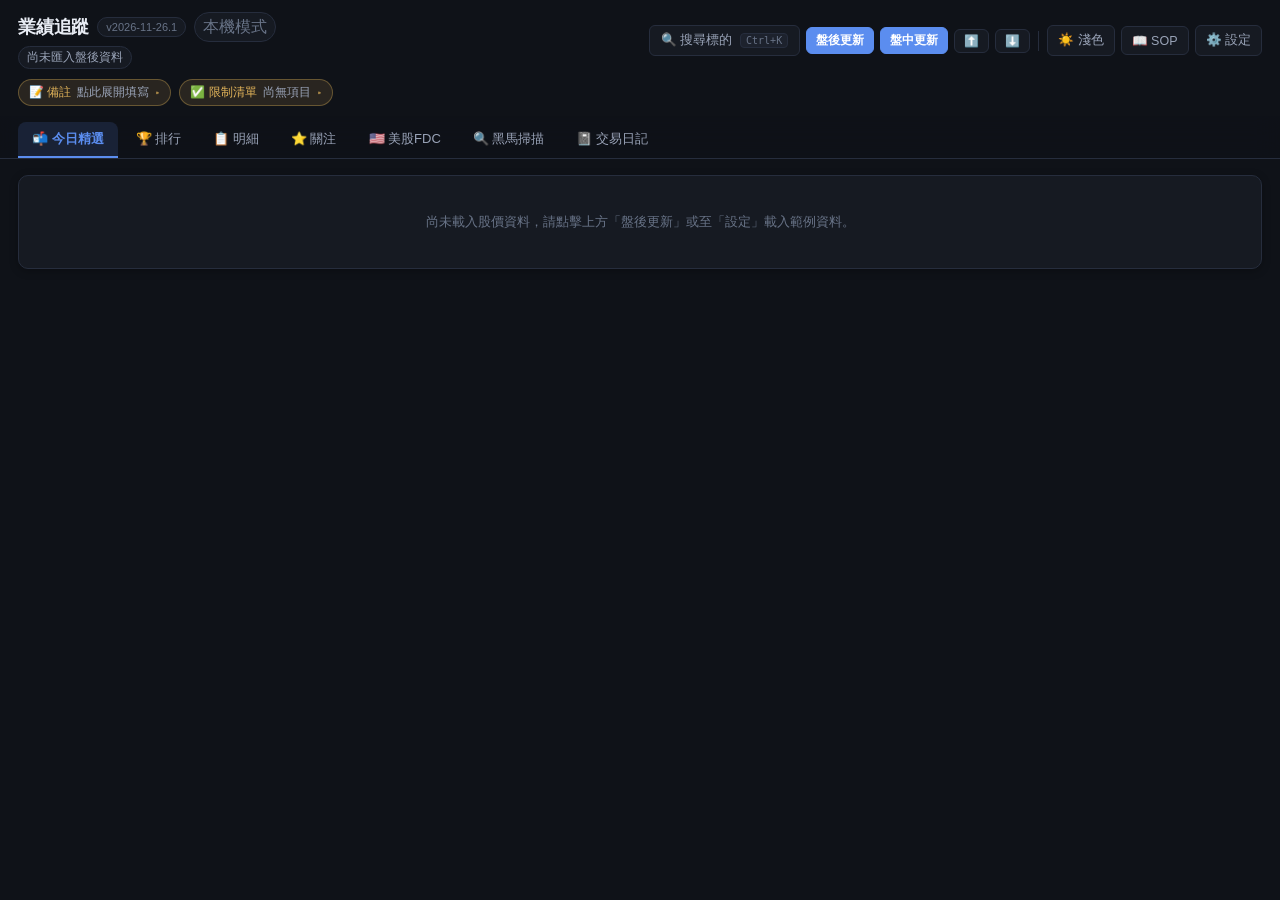
==== commit 040ed8ba: "優化整體 UI/UX、版面與效能，並模組化拆分檔案（保留舊版備份）" ====
--- a/index.html
+++ b/index.html
@@ -4,6410 +4,618 @@
   <meta name="apple-mobile-web-app-capable" content="yes">
   <meta name="apple-mobile-web-app-status-bar-style" content="default">
   <meta name="apple-mobile-web-app-title" content="業績追蹤">
-
   <meta charset="UTF-8">
   <meta name="viewport" content="width=device-width, initial-scale=1.0, viewport-fit=cover">
-  <meta name="theme-color" content="#14161b">
+  <meta name="theme-color" content="#0f1218">
   <meta name="mobile-web-app-capable" content="yes">
   <meta http-equiv="Cache-Control" content="no-cache, no-store, must-revalidate">
   <meta http-equiv="Pragma" content="no-cache">
   <meta http-equiv="Expires" content="0">
   <title>業績追蹤</title>
-  
-  <style>
-
-    html { overscroll-behavior-y: none; background: #14161b; }
-    body { overscroll-behavior-y: none; margin: 0; padding: 0; box-sizing: border-box; font-family: -apple-system, BlinkMacSystemFont, "Segoe UI", "PingFang TC", "Microsoft JhengHei", sans-serif; background: #14161b; color: #c9cdd6; padding: 16px; min-height: 100vh; -webkit-tap-highlight-color: transparent; }
-    button, .tab, .tag, select { -webkit-tap-highlight-color: transparent; }
-    h1 { font-size: 18px; margin-bottom: 4px; color: #eef0f3; font-weight: 600; }
-    .app-version { font-size: 11px; font-weight: 400; color: #5b6270; margin-left: 6px; vertical-align: middle; }
-    .subtitle { font-size: 12px; color: #5b6270; margin-bottom: 16px; display: flex; justify-content: space-between; align-items: center; }
-    .header-note { width: 100%; box-sizing: border-box; min-height: 32px; margin: 0 0 8px; padding: 6px 10px; font-size: 12px; font-family: inherit; color: #d9b876; background: #231d10; border: 1px solid #3d331a; border-radius: 8px; resize: none; overflow-y: hidden; }
-    .header-note::placeholder { color: #8a6f3a; }
-    .header-note:focus { outline: none; border-color: #8a6f3a; background: #2a2314; }
-
-    /* 頂部標題列：標題/版本/更新時間在左，自訂限制清單在右邊空白處，同一排高度，不另外佔版面 */
-    .header-top-row { display: flex; justify-content: space-between; align-items: flex-start; gap: 16px; flex-wrap: wrap; margin-bottom: 10px; }
-    .header-top-row > div:first-child { flex-shrink: 0; }
-
-    /* 頭部自訂限制清單：自己打的提醒事項，可勾選+可編輯文字，不受切換分頁影響 */
-    .header-checklist { flex: 1; min-width: 280px; max-width: 760px; margin: 0; padding: 6px 10px; background: #231d10; border: 1px solid #3d331a; border-radius: 8px; }
-    /* 最多10項時排成兩欄，比單欄一直往下長好讀，欄位靠CSS自動分配(columns)不用自己算該放哪一欄 */
-    .checklist-cols { columns: 2; column-gap: 16px; }
-    .checklist-item { display: flex; align-items: center; gap: 6px; padding: 3px 0; break-inside: avoid; }
-    .checklist-state { flex-shrink: 0; width: 16px; height: 16px; line-height: 16px; text-align: center; font-size: 14px; cursor: pointer; color: #c9a35c; user-select: none; }
-    .checklist-text { flex: 1; font-size: 12px; color: #d9b876; cursor: pointer; word-break: break-word; }
-    .checklist-text.done { text-decoration: line-through; color: #8a6f3a; opacity: 0.7; }
-    .checklist-text.crossed { text-decoration: line-through; color: #b5696e; opacity: 0.7; }
-    .checklist-text-input { flex: 1; font-size: 12px; font-family: inherit; padding: 2px 4px; border: 1px solid #4a3c1f; border-radius: 6px; background: #1c170d; color: #d9b876; }
-    .checklist-del { flex-shrink: 0; font-size: 12px; color: #8a6f3a; cursor: pointer; padding: 0 4px; opacity: 0.6; }
-    .checklist-del:hover { opacity: 1; }
-    .checklist-add { display: flex; gap: 6px; margin-top: 4px; }
-    .checklist-add input { flex: 1; font-size: 12px; font-family: inherit; padding: 4px 6px; border: 1px solid #3d331a; border-radius: 6px; background: #1c170d; color: #d9b876; }
-    .checklist-add input::placeholder { color: #8a6f3a; }
-    .checklist-add button { font-size: 12px; padding: 4px 10px; }
-    .checklist-add-note { font-size: 11px; color: #8a6f3a; margin-top: 4px; text-align: center; }
-
-    .tabs { display: flex; gap: 2px; border-bottom: 1px solid #262a33; overflow-x: auto; position: sticky; top: 0; z-index: 999; background: rgba(20,22,27,0.92); backdrop-filter: blur(10px); -webkit-backdrop-filter: blur(10px); padding: 10px 16px; margin: -16px -16px 16px -16px; }
-    .tabs::-webkit-scrollbar { display: none; }
-    .tabs { -ms-overflow-style: none; scrollbar-width: none; }
-
-    .tab { padding: 7px 14px; background: transparent; border: none; color: #6b7280; cursor: pointer; font-size: 13px; border-bottom: 2px solid transparent; white-space: nowrap; font-weight: 500; border-radius: 8px 8px 0 0; transition: background .15s, color .15s; }
-    .tab.active { color: #8fb3ec; border-bottom-color: #4d7dc9; font-weight: 600; background: #1b1e25; }
-    .tab:hover:not(.active) { color: #c9cdd6; background: #20242c; }
-
-    .panel { display: none; } .panel.active { display: block; }
-
-
-    .trend-legend { margin-top: 8px; font-size: 11px; color: #878d99; display: flex; flex-wrap: wrap; gap: 10px; background: #1b1e25; padding: 8px 12px; border-radius: 10px; border: 1px solid #262a33; }
-    .ranking-bars { display: flex; flex-direction: column; gap: 4px; }
-    .bar-row { display: grid; grid-template-columns: 140px 1fr 50px 28px 36px 62px; gap: 8px; align-items: center; padding: 6px 8px; cursor: pointer; border-radius: 6px; }
-    .bar-row:hover { background: #20242c; }
-    .bar-name { font-size: 13px; color: #b7bcc5; white-space: nowrap; overflow: hidden; text-overflow: ellipsis; }
-    .bar-track { position: relative; height: 22px; background: #242832; border-radius: 6px; overflow: hidden; }
-    .bar-fill { height: 100%; display: flex; align-items: center; padding: 0 8px; font-size: 11px; color: #fff; font-weight: 600; white-space: nowrap; }
-    .bar-fill.pos { background: #7d4747; justify-content: flex-start; }
-    .bar-fill.neg { background: #3f6b55; justify-content: flex-end; }
-    .bar-pct { font-size: 13px; font-weight: 600; text-align: right; color: #b7bcc5; }
-
-    .section-header { display: flex; align-items: center; justify-content: space-between; margin: 16px 0 10px; flex-wrap: wrap; gap: 8px; }
-    .section-title { font-size: 15px; font-weight: 600; color: #eef0f3; }
-    .controls { display: flex; gap: 6px; flex-wrap: wrap; width: 100%; }
-    select, button.btn, input { background: #1b1e25; color: #c9cdd6; border: 1px solid #2e323c; padding: 6px 10px; border-radius: 8px; font-size: 13px; cursor: pointer; outline: none; }
-    input:focus { border-color: #4d7dc9; box-shadow: 0 0 0 2px rgba(77,125,201,0.18); }
-    button.btn.primary { background: #3f6aad; color: #f0f2f5; border-color: #3f6aad; font-weight: 600; }
-    button.btn.primary:hover { background: #355d94; }
-
-    .stocks-table { width: 100%; border-collapse: collapse; font-size: 12px; margin-top: 8px; }
-    .stocks-table th { background: #1b1e25; padding: 8px 6px; text-align: left; font-weight: 600; color: #878d99; font-size: 11px; cursor: pointer; white-space: nowrap; position: sticky; top: 0; z-index: 10; user-select: none; border-bottom: 2px solid #262a33; }
-    .stocks-table th:hover { color: #e3e6ea; }
-    .stocks-table td { padding: 9px 6px; border-bottom: 1px solid #1f232b; white-space: nowrap; vertical-align: top; }
-    .stocks-table td.wrap-cell { white-space: normal; min-width: 110px; }
-    /* 關注表欄位多(20欄)，瀏覽器auto表格排版會把「公司/族群標籤」這欄擠到剩約140px寬，
-       族群標籤一多就變成一個一個往下疊；表格外層本來就有overflow-x:auto，加寬這欄沒問題，
-       頂多整張表橫向多捲一點，換來族群標籤能左右排開不用全部疊成一直行。 */
-    #watchlistTable td.wrap-cell { min-width: 220px; }
-    .stocks-table tbody tr:hover { background: #1a2b22; }
-    .stocks-table tbody tr.row-selected { background: #24402f; }
-    .stocks-table tbody tr.row-selected:hover { background: #2c4c38; }
-    .pos-text { color: #cf8a8a; font-weight: 600; }
-    .neg-text { color: #7bbf9c; font-weight: 600; }
-    .flat-text { color: #6b7280; }
-    /* 「今日精選」信箱偽裝 UI */
-    .mailbox { display:flex; flex-direction:column; background:#1b1e25; border:1px solid #262a33; border-radius:12px; overflow:hidden; margin-bottom:14px; }
-    .mailbox > summary.mailbox-head { list-style:none; cursor:pointer; }
-    .mailbox > summary.mailbox-head::-webkit-details-marker { display:none; }
-    .mailbox-head { display:flex; align-items:center; gap:8px; padding:9px 14px; border-bottom:1px solid #262a33; background:#1f232b; }
-    .mailbox:not([open]) > .mailbox-head { border-bottom:none; }
-    .mailbox-head .mb-title { font-size:13px; font-weight:700; color:#eef0f3; flex:1; }
-    .mailbox-head .mb-chev { font-size:10px; color:#6b7280; transition:transform .15s; }
-    .mailbox[open] > .mailbox-head .mb-chev { transform:rotate(90deg); }
-    .mailbox-head .mb-count { font-size:11px; color:#d7dae0; background:#3a3f4a; border-radius:9px; padding:1px 7px; font-weight:700; }
-    .mail-row { display:flex; align-items:center; gap:10px; padding:9px 14px; border-bottom:1px solid #1f232b; text-decoration:none; }
-    .mail-row:last-child { border-bottom:none; }
-    .mail-row:hover { background:#1f232b; }
-    .mail-star { font-size:14px; color:#3c4150; flex-shrink:0; width:14px; text-align:center; }
-    .mail-star.active { color:#c9a35c; }
-    .mail-avatar { width:26px; height:26px; border-radius:50%; display:flex; align-items:center; justify-content:center; color:#fff; font-size:11px; font-weight:700; flex-shrink:0; text-decoration:none; }
-    .mail-sender-link { text-decoration:none; color:inherit; flex-shrink:0; }
-    .mail-sender { width:112px; flex-shrink:0; font-size:12.5px; color:#9aa0ab; white-space:nowrap; overflow:hidden; text-overflow:ellipsis; display:block; }
-    .mail-sender.unread { color:#eef0f3; font-weight:700; }
-    .mail-sender .mail-code { font-size:10.5px; color:#5b6270; font-weight:400; margin-left:3px; }
-    .mail-subject { flex:1; min-width:0; font-size:12.5px; color:#878d99; white-space:nowrap; overflow:hidden; text-overflow:ellipsis; }
-    .mail-subject.unread { color:#d7dae0; font-weight:600; }
-    .mail-subject .mail-snippet { color:#5b6270; font-weight:400; }
-    .mail-time { font-size:11px; color:#5b6270; flex-shrink:0; width:44px; text-align:right; }
-    .mail-actions { display:flex; align-items:center; gap:5px; flex-shrink:0; visibility:hidden; }
-    .mail-row:hover .mail-actions, .thread-reply:hover .mail-actions { visibility:visible; }
-    .mail-select { font-size:10.5px; padding:1px 3px; border:1px solid #262a33; border-radius:6px; color:#9aa0ab; background:#1b1e25; cursor:pointer; max-width:56px; }
-    .mail-add { cursor:pointer; font-size:11px; padding:1px 6px; background:#242832; border-radius:6px; color:#9aa0ab; font-weight:700; }
-    .mail-add:hover { background:#2c313d; }
-    .mail-thread > summary { list-style:none; cursor:pointer; }
-    .mail-thread > summary::-webkit-details-marker { display:none; }
-    .mail-thread .thread-body { background:#171a20; padding:4px 14px 10px 50px; border-bottom:1px solid #1f232b; }
-    .mail-thread .thread-reply { display:flex; align-items:baseline; gap:8px; padding:5px 0; font-size:12px; border-bottom:1px dashed #262a33; flex-wrap:wrap; }
-    .mail-thread .thread-reply:last-child { border-bottom:none; }
-    .mail-thread .thread-reply-link { display:inline-flex; align-items:baseline; gap:8px; text-decoration:none; color:inherit; }
-    .mail-thread .thread-reply strong { color:#e3e6ea; }
-    .mail-thread .thread-figs { color:#6b7280; }
-    .mail-thread .thread-label { font-size:10px; text-transform:uppercase; letter-spacing:.04em; color:#6b7280; font-weight:700; margin:8px 0 2px; }
-    .mail-avatar-stack { display:flex; flex-shrink:0; }
-    .mail-avatar-stack .mail-avatar { width:22px; height:22px; font-size:9.5px; margin-left:-8px; border:2px solid #1b1e25; }
-    .mail-avatar-stack .mail-avatar:first-child { margin-left:0; }
-
-    .score-chip { flex-shrink:0; min-width:26px; text-align:center; font-size:11px; font-weight:700; padding:2px 6px; border-radius:10px; background:#242832; color:#c9cdd6; cursor:default; }
-    .score-chip.na { font-size:10px; font-weight:600; background:#dbca9c; color:#c9a35c; }
-    .score-gear { cursor:pointer; font-size:12px; color:#6b7280; padding:0 2px; }
-    .score-gear:hover { color:#c9cdd6; }
-    .mail-score-panel { padding:10px 14px; background:#1f232b; border-bottom:1px solid #262a33; display:flex; flex-direction:column; gap:7px; cursor:default; }
-    .mail-score-panel .msp-note { font-size:11.5px; line-height:1.6; color:#9aa0ab; background:#1b1e25; border:1px solid #262a33; border-radius:8px; padding:8px 10px; margin-bottom:2px; }
-    .mail-score-panel .msp-note strong:first-child { display:block; color:#e3e6ea; font-size:12px; margin-bottom:3px; }
-    .mail-score-panel .msp-row { display:flex; align-items:center; gap:8px; flex-wrap:wrap; font-size:11px; color:#878d99; }
-    .mail-score-panel .msp-row strong { color:#c9cdd6; font-size:11px; flex-shrink:0; min-width:64px; }
-    .mail-score-panel .msp-row label { display:flex; align-items:center; gap:3px; white-space:nowrap; }
-    .mail-score-panel input[type=number] { width:48px; font-size:11px; padding:2px 4px; border:1px solid #262a33; border-radius:6px; color:#c9cdd6; }
-    .mail-score-panel .msp-reset { cursor:pointer; font-size:11px; color:#878d99; background:#1b1e25; border:1px solid #262a33; border-radius:6px; padding:2px 8px; margin-left:auto; }
-    .mail-score-panel .msp-reset:hover { background:#242832; }
-    .backtest-panel table { border-collapse:collapse; font-size:11px; width:100%; background:#1b1e25; }
-    .backtest-panel th, .backtest-panel td { border:1px solid #262a33; padding:3px 6px; text-align:right; white-space:nowrap; }
-    .backtest-panel th:first-child, .backtest-panel td:first-child { text-align:left; }
-    .backtest-panel th { background:#1f232b; color:#c9cdd6; font-weight:600; }
-    .backtest-panel .bt-pos { color:#cf8a8a; }
-    .backtest-panel .bt-neg { color:#7bbf9c; }
-
-    .tag { display: inline-block; background: #1b2430; padding: 2px 6px; border-radius: 6px; font-size: 10px; color: #6fa0d8; margin-top: 3px; margin-right: 3px; white-space: nowrap; border: 1px solid #2d4157; cursor: pointer; }
-    .tag:hover { background: #223246; border-color: #3a5878; }
-
-    .note-input { width: 90%; background: #1b1e25; color: #c9cdd6; border: 1px solid #2e323c; padding: 4px 6px; border-radius: 6px; font-size: 11px; }
-    .note-input:focus { border-color: #4d7dc9; }
-    .note-display { font-size: 11px; color: #878d99; cursor: pointer; min-height: 18px; min-width: 80px; display: inline-block; border-bottom: 1px dashed #3c4150; padding-bottom: 1px; }
-    .wrap-cell .note-display { display: block; max-width: 100%; white-space: normal; word-break: break-word; }
-    .note-display:empty::before { content: "點擊新增備註..."; color: #4a5160; font-style: italic; }
-
-    .data-panel { background: #1b1e25; border-radius: 10px; padding: 14px; margin-bottom: 16px; border: 1px solid #262a33; }
-    .data-panel h3 { font-size: 14px; color: #eef0f3; margin-bottom: 8px; }
-    .data-panel p { font-size: 12px; color: #878d99; margin-bottom: 10px; line-height: 1.5; }
-
-    .empty-state { text-align: center; padding: 40px 20px; color: #6b7280; font-size: 13px; }
-    .progress-bar-container { height: 6px; background: #242832; border-radius: 3px; margin: 10px 0; display: none; overflow: hidden; }
-    .progress-bar { height: 100%; background: #4d7dc9; border-radius: 3px; width: 0%; transition: width 0.3s; }
-    .button-row { display: flex; gap: 8px; flex-wrap: wrap; margin-bottom: 8px; }
-
-    @media (max-width: 600px) {
-      /* 縮小整體邊距，底部留給固定分頁列的高度 */
-      body { padding: 8px; padding-bottom: calc(74px + env(safe-area-inset-bottom)); }
-
-      /* Tab 列改成底部固定導覽列，仿原生 App 的分頁列 */
-      .tabs {
-        position: fixed; top: auto; bottom: 0; left: 0; right: 0;
-        margin: 0; padding: 6px 8px calc(6px + env(safe-area-inset-bottom));
-        background: rgba(20,22,27,0.94);
-        border-bottom: none; border-top: 1px solid #262a33;
-        box-shadow: 0 -2px 12px rgba(0,0,0,0.45);
-        justify-content: flex-start;
-      }
-      .tab {
-        padding: 11px 12px; font-size: 12px; border-radius: 16px;
-        transition: background .12s, color .12s, transform .08s;
-      }
-      .tab.active { background: #1b2430; border-bottom-color: transparent; }
-      .tab:active { transform: scale(0.94); }
-      button.btn:active, .tag:active { transform: scale(0.96); }
-
-      /* 回頂部按鈕移到底部導覽列上方，避免重疊 */
-      #backToTop { bottom: calc(78px + env(safe-area-inset-bottom)); }
-
-      /* 排行面板：族群名欄縮窄，展開子表可橫向捲動 */
-      .bar-row { grid-template-columns: 100px 1fr 38px 22px 28px; gap: 4px; padding: 5px 4px; }
-      .bar-sparkline { display: none; }
-      .bar-name { font-size: 11px; }
-      .ranking-bars > div:not(.bar-row) { overflow-x: auto; -webkit-overflow-scrolling: touch; }
-
-      /* 所有表格：緊縮 cell */
-      .stocks-table th, .stocks-table td { padding: 5px 3px; font-size: 11px; }
-
-      /* 名稱欄內的族群標籤在手機上縮小顯示 */
-      .wrap-cell .tag { font-size: 9px; padding: 1px 4px; margin-top: 2px; }
-      .wrap-cell, #watchlistTable td.wrap-cell { min-width: 0; }
-
-      /* 明細表（#stocksTable）：手機隱藏「金額(億)」「PER」欄，保留「品質」 */
-      #stocksTable th:nth-child(8),
-      #stocksTable td:nth-child(8) { display: none; }
-      #stocksTable th:nth-child(9),
-      #stocksTable td:nth-child(9) { display: none; }
-
-      /* 關注表（#watchlistTable）：隱藏「順序」「金額」「複製到」「備註」欄 */
-      /* 欄位順序：1順序 2移除 3代號 4公司 5收盤 6當日% 7五日% 8十日% 9建議 10金額 11對比大盤 12品質 13作業 14天數 15成本 16股數 17占比 18損益 19複製到 20備註 */
-      #watchlistTable th:nth-child(1), #watchlistTable td:nth-child(1) { display: none; }
-      #watchlistTable th:nth-child(10), #watchlistTable td:nth-child(10) { display: none; }
-      #watchlistTable th:nth-child(19), #watchlistTable td:nth-child(19) { display: none; }
-      #watchlistTable th:nth-child(20), #watchlistTable td:nth-child(20) { display: none; }
-
-      /* 設定頁：input 全寬（覆蓋 inline style 的固定寬度） */
-      #apiToken, #ghTriggerToken { width: 100% !important; box-sizing: border-box; }
-      .data-panel { padding: 10px 12px; }
-
-      /* 防止 iOS 點擊 input 時自動縮放（需 font-size ≥ 16px） */
-      input[type="text"], input[type="password"], input[type="number"] { font-size: 16px !important; }
-
-      /* 按鈕觸控目標放大 */
-      button.btn { min-height: 40px; }
-
-      /* 收件匣（及推薦族群/精選個股等共用mail-row樣式的區塊）：原本一行塞不下只能整列橫向滑動才看得到
-         分數/時間/「加入自選」，而且.mail-actions平常靠:hover才會顯示，手機沒有hover等於永遠按不到。
-         改成讓mail-row換行成多行卡片：第一行星號+名次+名稱+分數，第二行完整顯示漲跌幅文字(不再裁切)，
-         第三行時間+操作鈕固定顯示，不用滑動也不用hover就能看到跟點到。 */
-      .mail-row, .mail-thread > summary.mail-row { flex-wrap: wrap; row-gap: 4px; overflow-x: visible; }
-      .mail-star { order: 1; }
-      .mail-avatar, .mail-avatar-stack { order: 2; }
-      .mail-sender-link, .mail-sender { order: 3; flex: 0 1 auto; max-width: 60%; }
-      .score-chip { order: 4; margin-left: auto; }
-      .mail-subject {
-        order: 5; flex: 1 1 100%; white-space: normal; max-width: 100%;
-        padding-left: 38px; box-sizing: border-box;
-      }
-      .mail-time { order: 6; font-size: 10.5px; }
-      .mail-actions { order: 7; margin-left: auto; visibility: visible !important; }
-    }
-
-    /* ====== 今日動作建議標籤 ====== */
-    .advice-badge { display:inline-block; padding:2px 8px; border-radius:10px; font-size:11px; font-weight:700; white-space:nowrap; cursor:help; }
-    .advice-buy   { background:#132017; color:#6fcf8c; border:1px solid #24402f; }
-    .advice-sell  { background:#241414; color:#e08080; border:1px solid #3d2222; }
-    .advice-profit{ background:#241d0f; color:#d9a356; border:1px solid #3d331a; }
-    .advice-watch { background:#1b1e25; color:#878d99; border:1px solid #262a33; }
-
-    /* ====== 閱讀體驗：區塊導覽 / 錨點 / 斑馬紋 / 回頂部 ====== */
-    .sec-nav { display:flex; flex-wrap:wrap; gap:6px; margin-bottom:14px; }
-    .sec-nav a { display:inline-flex; align-items:center; gap:5px; font-size:12px; color:#9aa0ab; background:#1b1e25; border:1px solid #262a33; border-radius:20px; padding:4px 12px; text-decoration:none; white-space:nowrap; }
-    .sec-nav a:hover { border-color:#4d7dc9; color:#8fb3ec; }
-    .sec-nav a .cnt { font-size:11px; font-weight:700; color:#8fb3ec; background:#1b2430; border-radius:10px; padding:0 6px; min-width:14px; text-align:center; }
-    .sec-nav a .cnt.zero { color:#5b6270; background:#20242c; }
-    .sec-anchor { scroll-margin-top: 64px; }
-    .strat-collapse { scroll-margin-top: 64px; border-top:1px solid #262a33; margin-top:8px; }
-    .strat-collapse > summary { padding:14px 4px; cursor:pointer; list-style:none; display:flex; align-items:center; gap:8px; }
-    .strat-collapse > summary::-webkit-details-marker { display:none; }
-    .strat-collapse > summary .strat-title { font-size:13px; font-weight:700; color:#c9cdd6; }
-    .strat-collapse > summary .strat-hint { font-size:11px; font-weight:400; color:#5b6270; }
-    .strat-collapse > summary .strat-chev { margin-left:auto; font-size:11px; color:#6b7280; display:flex; align-items:center; gap:4px; transition:transform .15s; }
-    .strat-collapse[open] > summary .strat-chev { transform:rotate(90deg); }
-    .strat-collapse > .strat-collapse-body { padding-top:4px; }
-    .stocks-table tbody tr:nth-child(even):not(:hover):not(.row-selected) { background:#181b21; }
-    #backToTop { position:fixed; right:16px; bottom:20px; width:42px; height:42px; border-radius:50%; background:rgba(77,125,201,0.88); color:#eef0f3; border:none; font-size:18px; cursor:pointer; display:none; z-index:998; box-shadow:0 2px 8px rgba(0,0,0,0.5); }
-    #backToTop:hover { background:#355d94; }
-
-    /* 黑暗模式：整頁用 invert+hue-rotate 換色（這個app幾百個顏色都是寫死的hex，散落在CSS跟JS產生的inline style裡，
-       沒辦法逐一定義成CSS變數重寫），iframe(TradingView圖表)/圖片/影片/canvas要疊加同樣的filter抵銷掉一次反轉，
-       不然圖表本身的顏色會跟著被反轉。 */
-    html.dark-mode { filter: invert(1) hue-rotate(180deg); background: #fff; }
-    html.dark-mode iframe, html.dark-mode img, html.dark-mode video, html.dark-mode canvas { filter: invert(1) hue-rotate(180deg); }
-  </style>
   <script>
-    try { if (localStorage.getItem("fdc_dark_mode") === "1") document.documentElement.classList.add("dark-mode"); } catch (e) {}
+    (function() {
+      try {
+        var saved = localStorage.getItem("fdc_theme");
+        if (!saved && localStorage.getItem("fdc_dark_mode") === "1") saved = "light";
+        var theme = saved === "light" ? "light" : "dark";
+        document.documentElement.setAttribute("data-theme", theme);
+        var meta = document.querySelector('meta[name="theme-color"]');
+        if (meta) meta.setAttribute("content", theme === "light" ? "#f3f5f9" : "#0f1218");
+      } catch (e) {}
+    })();
   </script>
+  <link rel="stylesheet" href="assets/styles.css?v=2026-11-26.1">
 </head>
 <body>
 
-
-<div class="header-top-row">
-  <div>
-    <h1>業績追蹤<span id="appVersion" class="app-version"></span></h1>
-    <div class="subtitle"><span id="lastUpdate">尚未載入資料</span></div>
-  </div>
-  <div id="headerChecklist" class="header-checklist"></div>
-</div>
-
-<div style="display:flex;gap:8px;margin-bottom:10px;flex-wrap:wrap;">
-  <button class="btn primary" id="fetchFinMindBtnTop" onclick="fetchFinMindData()" title="快捷鍵 Ctrl+Alt+U">盤後更新</button>
-  <button class="btn primary" id="triggerQuoteBtnTop" onclick="triggerQuoteUpdate()" title="快捷鍵 Ctrl+Alt+Q">盤中更新</button>
-  <button class="btn" id="darkModeBtn" onclick="toggleDarkMode()">🌙 黑暗模式</button>
-  <button class="btn primary" onclick="forcePushCloud()" title="用這台裝置目前的資料覆蓋雲端（同步代碼在「設定」分頁的「雲端同步」設定）">⬆️ 上傳</button>
-  <button class="btn primary" onclick="forcePullCloud()" title="用雲端的資料覆蓋這台裝置（同步代碼在「設定」分頁的「雲端同步」設定）">⬇️ 下載</button>
-</div>
-<!-- 盤後更新/盤中更新的進度：原本各自的進度條/文字都埋在「設定」分頁裡，分頁沒開著就完全看不到，
-     搬來這裡讓頁首按鈕點下去不管目前在哪個分頁都看得到進度。設定分頁裡原本的按鈕還是共用同一組id，
-     兩邊按鈕點哪個都會更新到這裡。 -->
-<div class="progress-bar-container" id="progressContainer"><div class="progress-bar" id="progressBar"></div></div>
-<div id="fetchStatus" style="font-size:12px;margin-bottom:4px;"></div>
-<div id="triggerQuoteStatus" style="font-size:12px;margin-bottom:4px;"></div>
-
-<textarea id="headerNote" class="header-note" placeholder="輸入注意事項備註..."></textarea>
-
-<div class="tabs">
-  <button class="tab active" data-tab="strategy">📬 今日精選</button>
-  <button class="tab" data-tab="ranking">🏆 排行</button>
-  <button class="tab" data-tab="stocks">📋 明細</button>
-  <button class="tab" data-tab="watchlist">⭐ 關注</button>
-  <button class="tab" data-tab="global" style="display:none;">🌐 國際</button>
-  <button class="tab" data-tab="usstocks">🇺🇸 美股FDC</button>
-  <button class="tab" data-tab="marketscan">🔍 黑馬掃描</button>
-  <button class="tab" data-tab="data">⚙️ 設定</button>
-  <button class="tab" data-tab="sop">📖 操作 SOP</button>
-  <button class="tab" data-tab="diary">📓 交易日記</button>
-</div>
-
-<div class="panel" id="ranking">
-  <!-- 台灣 VIX 卡片 -->
-  <div id="vixCard" style="display:none;background:#1b1e25;border:1px solid #262a33;border-radius:8px;padding:10px 14px;margin-bottom:10px;align-items:center;gap:14px;flex-wrap:wrap;">
-    <div style="font-size:12px;color:#878d99;white-space:nowrap;">🎯 台灣 VIX</div>
-    <div style="font-size:20px;font-weight:700;color:#eef0f3;" id="vixPrice">--</div>
-    <div style="font-size:13px;font-weight:600;" id="vixPct">--</div>
-    <div style="font-size:11px;color:#5b6270;" id="vixTime"></div>
-    <div style="flex:1;font-size:11px;color:#6b7280;text-align:right;line-height:1.5;">
-      &lt;20 低恐慌　20-30 中性　30-40 謹慎　&gt;40 高恐慌
-    </div>
-  </div>
-  <!-- 熱度分數卡 -->
-  <div style="background:#352c12;border:1px solid #d9a356;border-radius:8px;margin-bottom:10px;overflow:hidden;">
-    <div style="padding:8px 12px;cursor:pointer;display:flex;justify-content:space-between;align-items:center;font-weight:600;font-size:13px;color:#c9a35c;" onclick="var b=document.getElementById('rk_heatBody');b.hidden=!b.hidden;this.querySelector('.rk-arr').textContent=b.hidden?'▶':'▼'">
-      🔥 複合熱度分數 &amp; Top 3 配置建議 <span class="rk-arr">▼</span>
-    </div>
-    <div id="rk_heatBody" style="padding:0 12px 12px;font-size:12px;"><div style="color:#9aa0ab;font-size:11px;padding:4px 0">載入報價後自動計算…</div></div>
-  </div>
-  <div class="section-header">
-    <div class="section-title">族群排行榜</div>
-    <div class="controls">
-      <select id="rankingSort">
-        <option value="pct10">近10日漲跌幅</option>
-        <option value="pct5">近5日漲跌幅</option>
-        <option value="pct1">當日漲跌幅</option>
-        <option value="amount">成交金額</option>
-        <option value="volTrend">資金流向（量能）</option>
+<div class="app-shell">
+  <!-- 精簡頂部工具列 -->
+  <header class="topbar">
+    <div class="topbar-brand">
+      <div class="topbar-title-row">
+        <h1>業績追蹤</h1>
+        <span id="appVersion" class="app-version"></span>
+        <span id="cloudBadge" class="status-pill cloud-offline" title="雲端同步狀態">本機模式</span>
+      </div>
+      <div id="statusPills" class="status-pills">
+        <span class="status-pill">尚未載入資料</span>
+      </div>
+    </div>
+
+    <div class="topbar-actions">
+      <button class="search-trigger" onclick="openQuickSearch()" title="全域快速搜尋（快捷鍵 / 或 Ctrl+K）">
+        <span>🔍 搜尋標的</span>
+        <kbd>Ctrl+K</kbd>
+      </button>
+      <button class="btn primary sm" id="fetchFinMindBtnTop" onclick="fetchFinMindData()" title="快捷鍵 Ctrl+Alt+U">盤後更新</button>
+      <button class="btn primary sm" id="triggerQuoteBtnTop" onclick="triggerQuoteUpdate()" title="快捷鍵 Ctrl+Alt+Q">盤中更新</button>
+      <button class="btn sm" onclick="forcePushCloud()" title="整包上傳覆蓋雲端（需於設定頁輸入同步代碼）">⬆️</button>
+      <button class="btn sm" onclick="forcePullCloud()" title="從雲端整包下載覆蓋本機">⬇️</button>
+      <span class="topbar-sep"></span>
+      <button class="icon-nav-btn" id="darkModeBtn" onclick="toggleTheme()" title="切換深色／淺色主題">☀️ 淺色</button>
+      <button class="icon-nav-btn" id="navSopBtn" onclick="switchTab('sop')" title="操作 SOP">📖 SOP</button>
+      <button class="icon-nav-btn" id="navDataBtn" onclick="switchTab('data')" title="設定與同步">⚙️ 設定</button>
+    </div>
+  </header>
+
+  <!-- 可收合頁首備註與限制清單 -->
+  <section class="memo-dock">
+    <div class="memo-dock-bar">
+      <button class="memo-chip" id="memoNoteToggle" onclick="toggleMemoDock('note')">
+        <span>📝 備註</span>
+        <span id="memoNoteChipPreview" class="memo-preview">點此展開填寫</span>
+        <span class="memo-chev" id="memoNoteChev">▸</span>
+      </button>
+      <button class="memo-chip" id="memoChecklistToggle" onclick="toggleMemoDock('checklist')">
+        <span>✅ 限制清單</span>
+        <span id="memoChecklistChipBadge" class="memo-preview">0/0</span>
+        <span class="memo-chev" id="memoChecklistChev">▸</span>
+      </button>
+    </div>
+    <div id="memoBody" class="memo-body" style="display:none;">
+      <div id="memoNoteBox" class="memo-box" style="display:none;">
+        <div class="memo-box-head">
+          <span>📝 注意事項備註</span>
+          <button class="btn xs" onclick="toggleMemoDock('note')">收合</button>
+        </div>
+        <textarea id="headerNote" class="header-note" placeholder="輸入注意事項備註..."></textarea>
+      </div>
+      <div id="memoChecklistBox" class="memo-box" style="display:none;">
+        <div class="memo-box-head">
+          <span>✅ 自訂限制清單（點擊符號切換：☐ → ☑ → ☒）</span>
+          <button class="btn xs" onclick="toggleMemoDock('checklist')">收合</button>
+        </div>
+        <div id="headerChecklist"></div>
+      </div>
+    </div>
+  </section>
+
+  <!-- 非阻斷式雲端同步通知條 -->
+  <div id="cloudSyncBanner" class="sync-banner" role="status">
+    <div id="cloudSyncBannerText"></div>
+    <div class="sync-banner-actions">
+      <button class="btn primary sm" onclick="applyPendingCloudSync()">套用更新</button>
+      <button class="btn sm" onclick="dismissPendingCloudSync()">暫時忽略</button>
+    </div>
+  </div>
+
+  <!-- 更新進度與狀態 -->
+  <div class="progress-bar-container" id="progressContainer"><div class="progress-bar" id="progressBar"></div></div>
+  <div id="fetchStatus" class="status-msg-bar"></div>
+  <div id="triggerQuoteStatus" class="status-msg-bar"></div>
+
+  <!-- 主分頁導覽列 -->
+  <nav class="tabs-wrap" aria-label="主導覽">
+    <div class="tabs">
+      <button class="tab active" data-tab="strategy">📬 今日精選</button>
+      <button class="tab" data-tab="ranking">🏆 排行</button>
+      <button class="tab" data-tab="stocks">📋 明細</button>
+      <button class="tab" data-tab="watchlist">⭐ 關注</button>
+      <button class="tab mobile-secondary" data-tab="usstocks">🇺🇸 美股FDC</button>
+      <button class="tab mobile-secondary" data-tab="marketscan">🔍 黑馬掃描</button>
+      <button class="tab mobile-secondary" data-tab="diary">📓 交易日記</button>
+      <button class="tab" data-tab="global" style="display:none;">🌐 國際</button>
+      <button class="tab tab-mobile-more" id="mobileMoreBtn" onclick="toggleMobileMore(true)">⋯ 更多</button>
+    </div>
+  </nav>
+
+  <!-- ====== 今日精選 ====== -->
+  <div class="panel active" id="strategy"></div>
+
+  <!-- ====== 族群排行 ====== -->
+  <div class="panel" id="ranking">
+    <div id="vixCard" class="data-panel" style="display:none;align-items:center;gap:14px;flex-wrap:wrap;padding:10px 14px;">
+      <div style="font-size:12px;color:var(--text-secondary);white-space:nowrap;">🎯 台灣 VIX</div>
+      <div style="font-size:20px;font-weight:700;color:var(--text-primary);" class="num" id="vixPrice">--</div>
+      <div style="font-size:13px;font-weight:600;" class="num" id="vixPct">--</div>
+      <div style="font-size:11.5px;color:var(--text-muted);" id="vixTime"></div>
+      <div style="flex:1;font-size:11.5px;color:var(--text-muted);text-align:right;line-height:1.5;">
+        &lt;20 低恐慌　20-30 中性　30-40 謹慎　&gt;40 高恐慌
+      </div>
+    </div>
+
+    <div class="data-panel accent-amber" style="padding:0;overflow:hidden;">
+      <div style="padding:10px 14px;cursor:pointer;display:flex;justify-content:space-between;align-items:center;font-weight:700;font-size:13.5px;color:var(--amber);" onclick="var b=document.getElementById('rk_heatBody');b.hidden=!b.hidden;this.querySelector('.rk-arr').textContent=b.hidden?'▶':'▼'">
+        <span>🔥 複合熱度分數 &amp; Top 3 配置建議</span>
+        <span class="rk-arr">▼</span>
+      </div>
+      <div id="rk_heatBody" style="padding:0 14px 14px;font-size:12px;"><div style="color:var(--text-muted);font-size:12px;padding:4px 0">載入報價後自動計算…</div></div>
+    </div>
+
+    <div class="section-header">
+      <div class="section-title">族群排行榜</div>
+      <div class="controls">
+        <select id="rankingSort">
+          <option value="pct10">近10日漲跌幅</option>
+          <option value="pct5">近5日漲跌幅</option>
+          <option value="pct1">當日漲跌幅</option>
+          <option value="amount">成交金額</option>
+          <option value="volTrend">資金流向（量能）</option>
+        </select>
+        <button class="btn sm" id="rankingExpandToggleBtn" onclick="toggleAllRankingSectors()">全部收合</button>
+      </div>
+    </div>
+    <div class="ranking-bars" id="rankingBars"></div>
+  </div>
+
+  <!-- ====== 族群明細 ====== -->
+  <div class="panel" id="stocks">
+    <div class="section-header">
+      <div class="section-title">選擇族群查看台股</div>
+      <div class="controls">
+        <select id="sectorSelect"></select>
+        <select id="stockSort">
+          <option value="pct10">近10日漲跌幅</option>
+          <option value="pct1">當日漲跌幅</option>
+          <option value="amount">成交金額</option>
+        </select>
+        <input type="text" id="stockSearchInput" placeholder="搜尋代號或名稱" style="min-width:150px;" oninput="stockSearchQ=this.value.trim().toUpperCase();renderStocks()">
+        <label class="filter-chip" style="margin:0;">
+          <input type="checkbox" id="stockNewHighOnlyChk" onchange="stockNewHighOnly=this.checked;renderStocks()">🆕 只看創新高
+        </label>
+      </div>
+    </div>
+    <div id="sectorUSBanner" style="margin-bottom:8px;"></div>
+    <div class="table-wrap">
+      <table class="stocks-table" id="stocksTable">
+        <thead>
+          <tr>
+            <th style="width:48px;text-align:center;">自選</th>
+            <th data-sort="code">代號 ↕</th>
+            <th data-sort="name">公司 / 族群標籤 ↕</th>
+            <th data-sort="price" style="text-align:right">收盤 ↕</th>
+            <th data-sort="pct1" style="text-align:right">當日% ↕</th>
+            <th data-sort="pct5" style="text-align:right">5日% ↕</th>
+            <th data-sort="pct10" style="text-align:right">10日% ↕</th>
+            <th data-sort="amount" style="text-align:right">金額(億) ↕</th>
+            <th data-sort="per" style="text-align:right">PER ↕</th>
+            <th data-sort="eps" style="text-align:right">EPS ↕</th>
+            <th style="text-align:center;cursor:default;">品質</th>
+            <th style="width:42px;text-align:center;cursor:default;">作業</th>
+          </tr>
+        </thead>
+        <tbody id="stocksTbody"></tbody>
+      </table>
+    </div>
+  </div>
+
+  <!-- ====== 關注清單 ====== -->
+  <div class="panel" id="watchlist">
+    <div class="data-panel" style="padding:12px 14px;">
+      <div class="controls" style="width:100%;">
+        <input type="text" id="searchInput" placeholder="快速搜尋台股／美股代號或名稱並加入關注..." style="flex:1;min-width:200px;" oninput="handleSearch()">
+        <button class="btn sm" onclick="manualAddGlobalStock()">＋ 手動輸入海外代號</button>
+      </div>
+      <div id="searchResults" style="margin-top:8px;"></div>
+    </div>
+
+    <div class="section-header" style="margin-top:10px;">
+      <div class="controls" style="flex:1;">
+        <select id="watchGroupSelect" style="font-weight:700;min-width:190px;" onchange="changeWatchGroup()"></select>
+        <button class="btn primary sm" onclick="showAddGroupInput()">＋ 新增</button>
+        <button class="btn sm" onclick="showRenameGroupInput()">改名</button>
+        <button class="btn danger sm" onclick="deleteWatchGroup()">刪除</button>
+      </div>
+      <div class="controls">
+        <div class="seg-group" id="wlViewSeg" role="group" aria-label="表格欄位檢視">
+          <button class="seg-btn active" data-view="all" onclick="setWlViewMode('all')">全部</button>
+          <button class="seg-btn" data-view="quote" onclick="setWlViewMode('quote')">行情動能</button>
+          <button class="seg-btn" data-view="hold" onclick="setWlViewMode('hold')">持股／備註</button>
+        </div>
+        <label class="filter-chip" style="margin:0;">
+          <input type="checkbox" id="wlNewHighOnlyChk" onchange="wlNewHighOnly=this.checked;renderWatchlist()">🆕 只看創新高
+        </label>
+      </div>
+    </div>
+
+    <div id="watchGroupInputRow" style="display:none;margin-bottom:10px;gap:8px;align-items:center;">
+      <input id="watchGroupNameInput" type="text" placeholder="輸入分類名稱" style="flex:1;">
+      <button class="btn primary sm" id="watchGroupConfirmBtn" onclick="confirmWatchGroupInput()">確定</button>
+      <button class="btn sm" onclick="cancelWatchGroupInput()">取消</button>
+    </div>
+
+    <div id="wlSortBar"></div>
+    <div id="wlHoldingsSummary"></div>
+
+    <div class="table-wrap">
+      <table class="stocks-table" id="watchlistTable">
+        <thead>
+          <tr>
+            <th class="wl-col-order" style="width:40px;text-align:center;cursor:default;">順序</th>
+            <th style="width:36px;text-align:center;cursor:default;">移除</th>
+            <th class="col-sticky" data-sort="code">代號 / 公司 ↕</th>
+            <th data-sort="price" style="text-align:right">收盤 ↕</th>
+            <th data-sort="pct1" style="text-align:right">當日% ↕</th>
+            <th class="wl-col-quote-ext" data-sort="pct5" style="text-align:right">5日% ↕</th>
+            <th class="wl-col-quote-ext" data-sort="pct10" style="text-align:right">10日% ↕</th>
+            <th data-sort="advice" style="text-align:center;">今日建議 ↕</th>
+            <th class="wl-col-quote-ext" data-sort="amount" style="text-align:right">金額(億) ↕</th>
+            <th class="wl-col-quote-ext" data-sort="vsMarket10" style="text-align:right;" title="依10日對比大盤排序">對比大盤 ↕</th>
+            <th class="wl-col-quote-ext" data-sort="quality" style="text-align:center;">品質 ↕</th>
+            <th class="wl-col-quote-ext" style="width:40px;text-align:center;cursor:default;">作業</th>
+            <th class="wl-col-hold" data-sort="days" style="text-align:right;">天數 ↕</th>
+            <th class="wl-col-hold" data-sort="entry" style="text-align:right;">成本 ↕</th>
+            <th class="wl-col-hold" data-sort="shares" style="text-align:right;">股數 ↕</th>
+            <th class="wl-col-hold" data-sort="pct" style="text-align:right;" title="佔目前分類內持有市值比例">占比 ↕</th>
+            <th class="wl-col-hold" data-sort="ret" style="text-align:right;">損益 ↕</th>
+            <th class="wl-col-hold" style="min-width:86px;cursor:default;">複製到</th>
+            <th class="wl-col-note" style="min-width:140px;cursor:default;">備註</th>
+          </tr>
+        </thead>
+        <tbody id="watchlistTbody"></tbody>
+      </table>
+    </div>
+    <div style="font-size:11.5px;color:var(--text-muted);margin-top:8px;line-height:1.7;">
+      今日建議規則：<span class="advice-badge advice-buy">加碼</span> 10日漲幅≥3%、5日續強、量能未萎縮｜<span class="advice-badge advice-profit">獲利了結</span> 持有損益為正，但當日重挫逾5%或5日+10日動能同步轉弱｜<span class="advice-badge advice-sell">減碼</span> 持有虧損逾8%停損、或無持有成本下重挫逾5%／5日+10日轉弱｜<span class="advice-badge advice-watch">觀察</span> 其餘情況。
+    </div>
+  </div>
+
+  <!-- ====== 國際圖表（隱藏備用） ====== -->
+  <div class="panel" id="global">
+    <div class="controls" style="margin-bottom:12px;">
+      <select id="globalMarketSelect" style="flex:1;font-weight:bold;">
+        <option value="US">🇺🇸 美股</option>
+        <option value="JP">🇯🇵 日股</option>
+        <option value="KR">🇰🇷 韓股</option>
       </select>
-    </div>
-  </div>
-  <div class="ranking-bars" id="rankingBars"></div>
-</div>
-
-<div class="panel" id="stocks">
-  <div class="section-header">
-    <div class="section-title">選擇族群查看台股</div>
-    <div class="controls">
-      <select id="sectorSelect"></select>
-      <select id="stockSort">
-        <option value="pct10">近10日漲跌幅</option>
-        <option value="pct1">當日漲跌幅</option>
-        <option value="amount">成交金額</option>
-      </select>
-      <input type="text" id="stockSearchInput" placeholder="搜尋代號或名稱" style="flex:1; min-width:120px;" oninput="stockSearchQ=this.value.trim().toUpperCase();renderStocks()">
-      <label style="display:flex;align-items:center;gap:4px;font-size:12px;color:#c9a35c;white-space:nowrap;cursor:pointer;">
-        <input type="checkbox" id="stockNewHighOnlyChk" onchange="stockNewHighOnly=this.checked;renderStocks()">🆕 只看創新高
-      </label>
-    </div>
-  </div>
-  <div id="sectorUSBanner" style="margin-bottom:8px;"></div>
-  <div style="overflow-x: auto;">
-    <table class="stocks-table" id="stocksTable">
-      <thead>
-        <tr>
-          <th style="width:40px; text-align:center;">自選</th>
-          <th data-sort="code">代號 ↕</th>
-          <th data-sort="name">公司 / 族群標籤 ↕</th>
-          <th data-sort="price" style="text-align:right">收盤 ↕</th>
-          <th data-sort="pct1" style="text-align:right">當日% ↕</th>
-          <th data-sort="pct5" style="text-align:right">5日% ↕</th>
-          <th data-sort="pct10" style="text-align:right">10日% ↕</th>
-          <th data-sort="amount" style="text-align:right">金額(億) ↕</th>
-          <th data-sort="per" style="text-align:right;white-space:nowrap">PER ↕</th>
-          <th data-sort="eps" style="text-align:right;white-space:nowrap">EPS ↕</th>
-          <th style="text-align:center;white-space:nowrap;cursor:default;">品質</th>
-          <th style="width:36px;text-align:center;cursor:default;">作業</th>
-        </tr>
-      </thead>
-      <tbody id="stocksTbody"></tbody>
-    </table>
-  </div>
-</div>
-
-<div class="panel" id="watchlist">
-  <div class="section-header">
-    <div class="section-title">搜尋標的</div>
-  </div>
-  <div class="controls" style="display:flex; gap:8px; margin-bottom:12px;">
-    <input type="text" id="searchInput" placeholder="輸入股票代號或名稱" style="flex:1;" onkeyup="handleSearch()">
-  </div>
-  <div id="searchResults" style="margin-bottom: 8px;"></div>
-  <div style="margin-bottom: 20px;"><a href="javascript:void(0)" onclick="manualAddGlobalStock()" style="font-size:12px;color:#878d99;text-decoration:underline;cursor:pointer;">找不到？知道代號的話可直接手動輸入加入（例如中概股、其他海外標的）</a></div>
-
-  <div class="section-header">
-    <div class="section-title">自選分類</div>
-  </div>
-  <div class="controls" style="margin-bottom: 12px; gap: 8px;">
-    <select id="watchGroupSelect" style="flex: 1; font-weight: bold; padding: 10px;" onchange="changeWatchGroup()"></select>
-    <button class="btn primary" onclick="showAddGroupInput()">新增</button>
-    <button class="btn" onclick="showRenameGroupInput()">改名</button>
-    <button class="btn" onclick="deleteWatchGroup()" style="color:#e08080; border-color:#3d2222;">刪除</button>
-    <button class="btn" id="wlCodeSortBtn" onclick="wlSortByCode()" style="white-space:nowrap;">代號 ↕</button>
-    <label style="display:flex;align-items:center;gap:4px;font-size:12px;color:#c9a35c;white-space:nowrap;cursor:pointer;">
-      <input type="checkbox" id="wlNewHighOnlyChk" onchange="wlNewHighOnly=this.checked;renderWatchlist()">🆕 只看創新高
-    </label>
-  </div>
-  <div id="watchGroupInputRow" style="display:none; margin-bottom:10px; gap:8px; align-items:center;">
-    <input id="watchGroupNameInput" type="text" placeholder="輸入分類名稱" style="flex:1; padding:8px 10px; border:1px solid #3c4150; border-radius:6px; font-size:14px;">
-    <button class="btn primary" id="watchGroupConfirmBtn" onclick="confirmWatchGroupInput()">確定</button>
-    <button class="btn" onclick="cancelWatchGroupInput()">取消</button>
-  </div>
-
-  <div id="wlHoldingsSummary"></div>
-
-  <div style="overflow-x: auto;">
-    <table class="stocks-table" id="watchlistTable">
-      <thead>
-        <tr>
-          <th style="width:36px; text-align:center; cursor:default;">順序</th>
-          <th style="width:40px; text-align:center;">移除</th>
-          <th data-sort="code">代號 ↕</th>
-          <th data-sort="name">公司 / 族群標籤 ↕</th>
-          <th data-sort="price" style="text-align:right">收盤 ↕</th>
-          <th data-sort="pct1" style="text-align:right">當日% ↕</th>
-          <th data-sort="pct5" style="text-align:right">5日% ↕</th>
-          <th data-sort="pct10" style="text-align:right">10日% ↕</th>
-          <th data-sort="advice" style="text-align:center;white-space:nowrap;">今日建議 ↕</th>
-          <th data-sort="amount" style="text-align:right">金額(億) ↕</th>
-          <th data-sort="vsMarket10" style="text-align:right;white-space:nowrap;" title="依10日對比大盤排序">對比大盤 ↕</th>
-          <th data-sort="quality" style="text-align:center;white-space:nowrap;">品質 ↕</th>
-          <th style="width:36px;text-align:center;cursor:default;">作業</th>
-          <th data-sort="days" style="text-align:right;white-space:nowrap;">天數 ↕</th>
-          <th data-sort="entry" style="text-align:right;white-space:nowrap;">成本 ↕</th>
-          <th data-sort="shares" style="text-align:right;white-space:nowrap;">股數 ↕</th>
-          <th data-sort="pct" style="text-align:right;white-space:nowrap;" title="佔目前分類內持有市值比例">占比 ↕</th>
-          <th data-sort="ret" style="text-align:right;white-space:nowrap;">損益 ↕</th>
-          <th style="min-width:80px;">複製到</th>
-          <th style="min-width:120px;">備註</th>
-        </tr>
-      </thead>
-      <tbody id="watchlistTbody"></tbody>
-    </table>
-  </div>
-  <div style="font-size:11px;color:#6b7280;margin-top:8px;line-height:1.7;">
-    今日建議規則（依操作策略）：<span class="advice-badge advice-buy">加碼</span> 10日漲幅≥3%、5日續強、量能未萎縮｜<span class="advice-badge advice-profit">獲利了結</span> 持有損益為正，但當日重挫逾5%或5日+10日動能同步轉弱｜<span class="advice-badge advice-sell">減碼</span> 持有虧損逾8%停損、或無持有成本下出現當日重挫逾5%／5日+10日動能同步轉弱｜<span class="advice-badge advice-watch">觀察</span> 其餘情況。滑鼠停在標籤上可看個股判斷原因；最終進場仍以 TradingView 均線確認為準。
-  </div>
-</div>
-
-<div class="panel" id="global">
-  <div class="controls" style="margin-bottom: 12px; gap: 8px;">
-    <select id="globalMarketSelect" style="flex: 1; font-weight: bold; padding: 10px;">
-      <option value="US">🇺🇸 美股</option>
-      <option value="JP">🇯🇵 日股</option>
-      <option value="KR">🇰🇷 韓股</option>
-    </select>
-    <select id="globalStockSelect" style="flex: 2; font-weight: bold; padding: 10px;"></select>
-    <button class="btn primary" id="openTvAppBtn" style="padding: 10px 14px;">開啟圖表</button>
-  </div>
-  <div id="tvChartContainer" style="height: 75vh; width: 100%; border-radius: 8px; overflow: hidden; background: #0f1419;"></div>
-</div>
-
-<div class="panel" id="usstocks">
-  <div class="data-panel" style="margin-bottom:12px;">
-    <div style="display:flex;align-items:center;justify-content:space-between;">
-      <h3 style="margin:0;">🇺🇸 美股 FDC 股池</h3>
-      <div style="display:flex;gap:6px;">
-        <button class="btn" onclick="loadUsStocks(true)" title="只是重抓 us_stocks.json 這份檔案，不會有更新的股價，除非GitHub Actions已經跑過">🔄 重新整理</button>
-        <button class="btn primary" id="triggerUsQuoteBtn" onclick="triggerUsQuoteUpdate()" title="立即觸發GitHub Actions重新用yfinance抓64檔美股最新股價，約需2-5分鐘">🚀 立即抓最新報價</button>
-      </div>
-    </div>
-    <p style="font-size:12px;color:#878d99;margin:4px 0 0;">整合台股FDC對應族群龍頭＋Mic實際持有部位＋各題材補充股，約63檔，資料源yfinance，每個美股交易日收盤後自動更新一次（平常盤中看到的是「昨天收盤價」，不是即時報價）。<span id="usStocksUpdated"></span></p>
-    <div id="triggerUsQuoteStatus" style="font-size:12px;margin-top:4px;"></div>
-    <div id="usFilterButtons" style="margin-top:8px;"></div>
-  </div>
-  <div id="usStocksLeading"></div>
-  <div id="usRankingTable"></div>
-  <div id="usStocksTable"></div>
-</div>
-
-<div class="panel" id="marketscan">
-  <div class="data-panel" style="margin-bottom:12px;">
-    <div style="display:flex;align-items:center;justify-content:space-between;flex-wrap:wrap;gap:8px;">
-      <h3 style="margin:0;">🔍 黑馬掃描（股池外異動股）<span id="marketScanHeaderDate" style="font-size:12px;font-weight:400;color:#878d99;"></span></h3>
-      <div style="display:flex;gap:6px;">
-        <button class="btn" onclick="loadMarketScan(true)" title="只是重抓 market_scan.json 這份檔案，不會觸發新的掃描">🔄 重新整理</button>
-        <button class="btn primary" id="triggerScanBtn" onclick="triggerMarketScan()" title="立即觸發GitHub Actions重新掃描全市場，約需1分鐘">🚀 立即掃描</button>
-      </div>
-    </div>
-    <p style="font-size:12px;color:#878d99;margin:4px 0 0;">每天收盤後掃描TWSE/TPEX全市場，找出不在FDC族群股池裡的異動股，避免漏掉沒收錄的黑馬。看兩類訊號：①單日噴出——大漲(≥8%)/單日爆量(≥20日均量2倍)/創60日新高；②持續動能——連續上漲≥5天、近5日漲幅≥15%、近10日漲幅≥25%、近5日或10日均量持續放大到20日均量1.5倍以上(不是只看單一天爆量)。各項訊號需要的歷史天數不同，會隨本地歷史累積陸續生效。<span id="marketScanMeta"></span></p>
-    <div id="triggerScanStatus" style="font-size:12px;margin-top:4px;"></div>
-  </div>
-  <div id="marketScanTable"></div>
-</div>
-
-<div class="panel" id="data">
-  <div class="data-panel" style="border-left: 4px solid #d9a356;">
-    <h3>雲端同步</h3>
-    <p>多台裝置輸入同一組代碼，即可同步自選股、分類、備註、頁首備註、頁首限制清單、今日作業清單、交易日記與報價。</p>
-    <div style="display: flex; gap: 8px; margin-bottom: 8px;">
-      <input type="text" id="cloudRoomInput" placeholder="自訂代碼，例如 mycode2026" style="flex:1; padding:10px;">
-      <button class="btn primary" onclick="forcePushCloud()" title="用這台裝置目前的資料覆蓋雲端">⬆️ 上傳</button>
-      <button class="btn primary" onclick="forcePullCloud()" title="用雲端的資料覆蓋這台裝置">⬇️ 下載</button>
-    </div>
-    <p style="font-size:11px;color:#878d99;margin-top:-4px;margin-bottom:8px;">上傳／下載都會直接整包覆蓋（不比對新舊）。第一次設定代碼、或想強制指定哪台裝置的資料才是對的時候用這個。「上傳」按下去前會先顯示雲端目前的資料筆數讓你確認，避免誤蓋。連線後，只要其他裝置對自選股／備註／頁首備註／頁首限制清單／作業清單／交易日記／持有記錄做了變更，這台裝置偵測到時也會先跳出確認視窗才套用；市場報價則維持背景自動更新不用確認。</p>
-    <div id="cloudStatus" style="font-size: 12px; color: #c9a35c; font-weight: 600;">目前為本機模式</div>
-    <div style="margin-top:10px;">
-      <button class="btn" onclick="forceHardRefresh()">🔄 強制重新整理（清除快取）</button>
-      <p style="font-size:11px;color:#878d99;margin-top:4px;">畫面資料看起來過舊、或同步無效時按這個，會清掉瀏覽器快取並重新載入最新版網頁。</p>
-    </div>
-  </div>
-
-  <div class="data-panel">
-    <h3>資料來源</h3>
-    <div style="margin-bottom: 8px;">
-      <input type="text" id="apiToken" placeholder="FinMind Token（免費用戶留空）" style="width: 250px;">
-      <label style="margin-left:12px;font-size:13px;color:#878d99;cursor:pointer;">
-        <input type="checkbox" id="finmindPaidPlan" style="margin-right:4px;">付費方案（取消限速）
-      </label>
-    </div>
-    <div class="button-row">
-      <button class="btn primary" id="fetchFinMindBtn">盤後更新</button>
-      <button class="btn" id="fetchLiveQuotesBtn" title="TWSE/TPEX 全市場收盤價 + PER + 品質標籤，不需 Token">🆓 刷新報價</button>
-      <button class="btn" id="fetchFundamentalsBtn">更新基本面</button>
-      <button class="btn" id="fetchFundamentalsFreeBtn" title="從 TWSE/TPEX 批次取得本益比，不需 FinMind Token">🆓 免費更新基本面</button>
-      <button class="btn" id="pushCloudBtn">上傳到雲端</button>
-      <button class="btn" id="pullCloudBtn">從雲端下載</button>
-      <button class="btn" id="loadDemoBtn">載入範例</button>
-      <button class="btn" id="clearDataBtn">清空</button>
-    </div>
-    <p style="font-size:11px;color:#5b6270;margin:2px 0 0;">進度顯示在頁面最上方。</p>
-    <div id="fundStats" style="font-size:12px;color:#9aa0ab;margin-top:6px;line-height:1.8;"></div>
-  </div>
-
-  <div class="data-panel">
-    <h3>台股即時報價</h3>
-    <p style="font-size:12px;color:#878d99;margin-top:-4px;">GitHub Actions 每 15 分鐘自動更新，若想立即刷新可在此手動觸發。進度顯示在頁面最上方。</p>
-    <div style="margin-bottom: 8px;">
-      <input type="password" id="ghTriggerToken" placeholder="GitHub Token（fine-grained，僅需此 repo 的 Actions 讀寫權限）" style="width: 320px;">
-    </div>
-    <div class="button-row">
-      <button class="btn primary" id="triggerQuoteBtn">盤中更新</button>
-    </div>
-  </div>
-
-  <div class="data-panel">
-    <h3>資料庫狀態</h3>
-    <p>共 <strong id="dbCount">0</strong> 檔標的有資料</p>
-  </div>
-
-  <div class="data-panel">
-    <h3>📖 指標說明</h3>
-    <p style="font-size:12px;color:#878d99;margin-top:-4px;margin-bottom:12px;">所有欄位的定義與計算方式</p>
-
-    <h4 style="font-size:13px;color:#c9cdd6;margin:0 0 8px">📊 價格與量能指標</h4>
-    <table style="width:100%;border-collapse:collapse;font-size:12px;margin-bottom:16px;">
-      <thead><tr style="background:#1f232b;border-bottom:2px solid #262a33;">
-        <th style="text-align:left;padding:6px 8px;color:#878d99;width:90px">欄位</th>
-        <th style="text-align:left;padding:6px 8px;color:#878d99">說明</th>
-      </tr></thead>
-      <tbody>
-        <tr style="border-bottom:1px solid #242832"><td style="padding:6px 8px;font-weight:600">當日%</td><td style="padding:6px 8px;color:#9aa0ab">當天收盤相對前一收盤的漲跌幅（%）</td></tr>
-        <tr style="border-bottom:1px solid #242832"><td style="padding:6px 8px;font-weight:600">5日%</td><td style="padding:6px 8px;color:#9aa0ab">近 5 個交易日累計漲跌幅，反映短線趨勢</td></tr>
-        <tr style="border-bottom:1px solid #242832"><td style="padding:6px 8px;font-weight:600">10日%</td><td style="padding:6px 8px;color:#9aa0ab">近 10 個交易日累計漲跌幅，反映中短線動能</td></tr>
-        <tr style="border-bottom:1px solid #242832"><td style="padding:6px 8px;font-weight:600">金額(億)</td><td style="padding:6px 8px;color:#9aa0ab">近期每日平均成交金額，單位：新台幣億元</td></tr>
-        <tr style="border-bottom:1px solid #242832"><td style="padding:6px 8px;font-weight:600">PER</td><td style="padding:6px 8px;color:#9aa0ab">本益比 = 股價 ÷ 每股盈餘（EPS）。越低代表估值越便宜，但需搭配成長性判斷</td></tr>
-        <tr style="border-bottom:1px solid #242832"><td style="padding:6px 8px;font-weight:600">EPS</td><td style="padding:6px 8px;color:#9aa0ab">每股盈餘（元）。資料來源：近一年財報，每季更新一次（TTL 90 天）</td></tr>
-        <tr style="border-bottom:1px solid #242832"><td style="padding:6px 8px;font-weight:600">YOY%</td><td style="padding:6px 8px;color:#9aa0ab">月營收年增率 = (本月營收 − 去年同月) ÷ 去年同月 × 100%。每月更新（TTL 32 天）</td></tr>
-        <tr><td style="padding:6px 8px;font-weight:600">🔥 熱度分</td><td style="padding:6px 8px;color:#9aa0ab">族群熱度分數＝ 10日均漲幅×0.5 ＋ 5日均漲幅×0.3 ＋ 正規化成交量×0.2<br><span style="color:#5b6270">（正規化成交量：該族群總量 ÷ 所有族群最大量 × 10）</span></td></tr>
-      </tbody>
-    </table>
-
-    <h4 style="font-size:13px;color:#c9cdd6;margin:0 0 8px">🏷️ 基本面品質分類</h4>
-    <table style="width:100%;border-collapse:collapse;font-size:12px;margin-bottom:16px;">
-      <thead><tr style="background:#1f232b;border-bottom:2px solid #262a33;">
-        <th style="text-align:left;padding:6px 8px;color:#878d99;width:90px">標籤</th>
-        <th style="text-align:left;padding:6px 8px;color:#878d99">判斷條件</th>
-      </tr></thead>
-      <tbody>
-        <tr style="border-bottom:1px solid #242832"><td style="padding:6px 8px">🟢 業績股</td><td style="padding:6px 8px;color:#9aa0ab">EPS &gt; 3 元 且 PER 在 10～50 之間（獲利佳且估值合理）</td></tr>
-        <tr style="border-bottom:1px solid #242832"><td style="padding:6px 8px">🟡 普通</td><td style="padding:6px 8px;color:#9aa0ab">EPS &gt; 0 但不符合業績股條件（有獲利但估值偏高或EPS偏低）</td></tr>
-        <tr style="border-bottom:1px solid #242832"><td style="padding:6px 8px">⚫ 虧損</td><td style="padding:6px 8px;color:#9aa0ab">EPS ≤ 0（近年財報虧損）</td></tr>
-        <tr style="border-bottom:1px solid #242832"><td style="padding:6px 8px">🔴 題材股</td><td style="padding:6px 8px;color:#9aa0ab">PER &gt; 100 或 EPS &lt; 1（高本益比或獲利極低，股價含高度預期）</td></tr>
-        <tr style="border-bottom:1px solid #242832"><td style="padding:6px 8px">❓ 缺財報</td><td style="padding:6px 8px;color:#9aa0ab">EPS 或 PER 其中一項資料庫無資料（部分小型股、興櫃股）</td></tr>
-        <tr style="border-bottom:1px solid #242832"><td style="padding:6px 8px">❓ ETF</td><td style="padding:6px 8px;color:#9aa0ab">代號開頭 00x 的 ETF 或基金，不計算 EPS / PER</td></tr>
-        <tr><td style="padding:6px 8px">✖️ 抓取失敗</td><td style="padding:6px 8px;color:#9aa0ab">API 無法取得資料（網路錯誤、API 超限未切換成功）</td></tr>
-      </tbody>
-    </table>
-
-    <h4 style="font-size:13px;color:#c9cdd6;margin:0 0 8px">📈 量趨勢符號（排行頁籤）</h4>
-    <table style="width:100%;border-collapse:collapse;font-size:12px;margin-bottom:16px;">
-      <thead><tr style="background:#1f232b;border-bottom:2px solid #262a33;">
-        <th style="text-align:left;padding:6px 8px;color:#878d99;width:50px">符號</th>
-        <th style="text-align:left;padding:6px 8px;color:#878d99">意義</th>
-        <th style="text-align:left;padding:6px 8px;color:#878d99">條件</th>
-      </tr></thead>
-      <tbody>
-        <tr style="border-bottom:1px solid #242832"><td style="padding:6px 8px;color:#cf8a8a;font-weight:700;font-size:14px">▲</td><td style="padding:6px 8px">強資金流入</td><td style="padding:6px 8px;color:#878d99">近5日均量 ≥ 近20日均量 × 1.3</td></tr>
-        <tr style="border-bottom:1px solid #242832"><td style="padding:6px 8px;color:#955050;font-size:14px">↑</td><td style="padding:6px 8px">資金流入</td><td style="padding:6px 8px;color:#878d99">近5日均量 ≥ 近20日均量 × 1.1</td></tr>
-        <tr style="border-bottom:1px solid #242832"><td style="padding:6px 8px;color:#5b6270;font-size:14px">—</td><td style="padding:6px 8px">量能持平</td><td style="padding:6px 8px;color:#878d99">0.9 ≤ 比值 &lt; 1.1</td></tr>
-        <tr><td style="padding:6px 8px;color:#3f6b55;font-weight:700;font-size:14px">↓</td><td style="padding:6px 8px">資金流出</td><td style="padding:6px 8px;color:#878d99">近5日均量 &lt; 近20日均量 × 0.9</td></tr>
-      </tbody>
-    </table>
-
-    <h4 style="font-size:13px;color:#c9cdd6;margin:0 0 8px">⏰ 關注清單持有週期</h4>
-    <table style="width:100%;border-collapse:collapse;font-size:12px;margin-bottom:16px;">
-      <thead><tr style="background:#1f232b;border-bottom:2px solid #262a33;">
-        <th style="text-align:left;padding:6px 8px;color:#878d99;width:80px">週期標籤</th>
-        <th style="text-align:left;padding:6px 8px;color:#878d99">天數</th>
-        <th style="text-align:left;padding:6px 8px;color:#878d99">操作建議</th>
-      </tr></thead>
-      <tbody>
-        <tr style="border-bottom:1px solid #242832"><td style="padding:6px 8px;font-weight:600">第1週</td><td style="padding:6px 8px;color:#878d99">0–6 天</td><td style="padding:6px 8px;color:#9aa0ab">讓子彈飛，觀察為主，不輕易動作</td></tr>
-        <tr style="border-bottom:1px solid #242832"><td style="padding:6px 8px;font-weight:600">第2週</td><td style="padding:6px 8px;color:#878d99">7–13 天</td><td style="padding:6px 8px;color:#9aa0ab">耐心持有，不隨意換股</td></tr>
-        <tr style="border-bottom:1px solid #242832"><td style="padding:6px 8px;font-weight:600">第3週</td><td style="padding:6px 8px;color:#878d99">14–20 天</td><td style="padding:6px 8px;color:#9aa0ab">評估是否加碼或保持，週期接近尾聲</td></tr>
-        <tr style="border-bottom:1px solid #242832"><td style="padding:6px 8px;font-weight:600">過期</td><td style="padding:6px 8px;color:#878d99">≥ 21 天</td><td style="padding:6px 8px;color:#9aa0ab">已超過 3 週原則，重新評估信念是否仍在</td></tr>
-      </tbody>
-    </table>
-    <div style="font-size:12px;background:#322911;border:1px solid #b8972e;border-radius:6px;padding:10px 12px;color:#c9a35c;line-height:1.8">
-      <strong>自動停損 / 停利提示條件：</strong><br>
-      ⚠️ 損益 ≤ −10%：顯示「跌破 -10% → 停損出場」警告<br>
-      ✅ 損益 ≥ +15%：顯示「獲利 15%+ → 考慮部分獲利」提示<br>
-      過期且虧損：顯示「虧損超過3週 → 考慮認輸」
-    </div>
-  </div>
-</div>
-
-<!-- ====== 操作 SOP ====== -->
-<div class="panel" id="sop">
-
-  <!-- 目錄導覽 -->
-  <div class="sec-nav">
-    <a href="#sop-daily">📋 每日SOP</a>
-    <a href="#sop-lists">🧭 三套清單</a>
-    <a href="#sop-buy">✅ 買進條件</a>
-    <a href="#sop-pick">🏆 族群選股</a>
-    <a href="#sop-us">🌙 美股預警</a>
-    <a href="#sop-stop">🛑 停損紅線</a>
-    <a href="#sop-change">♻️ 精選變動</a>
-    <a href="#sop-discipline">🚫 紀律清單</a>
-  </div>
-
-  <!-- 心態與定位 -->
-  <div class="data-panel" style="border-left:4px solid #4d7dc9;">
-    <h3 style="color:#eef0f3;margin-bottom:4px;">上班族操作心法</h3>
-    <p style="font-size:12px;color:#878d99;line-height:1.7;margin:0;">
-      時間少、情緒多是最大弱點。FDC 的核心價值是快速找出「市場現在最強的方向」，不是叫你天天看盤。<br>
-      每天只需 <strong>收盤後 15 分鐘</strong>，按 SOP 走，不靠感覺猜。
-    </p>
-  </div>
-
-  <!-- 每日 SOP -->
-  <div class="data-panel sec-anchor" id="sop-daily">
-    <h3>📋 每日 15 分鐘 SOP（13:45 收盤後）</h3>
-    <table style="width:100%;border-collapse:collapse;font-size:12px;">
-      <thead>
-        <tr style="background:#1f232b;border-bottom:2px solid #262a33;">
-          <th style="padding:8px;text-align:left;color:#878d99;width:60px;">步驟</th>
-          <th style="padding:8px;text-align:left;color:#878d99;width:80px;">時間</th>
-          <th style="padding:8px;text-align:left;color:#878d99;">動作</th>
-        </tr>
-      </thead>
-      <tbody>
-        <tr style="border-bottom:1px solid #242832;">
-          <td style="padding:8px;font-weight:700;color:#4d7dc9;">Step 1</td>
-          <td style="padding:8px;color:#878d99;">3 分鐘</td>
-          <td style="padding:8px;color:#9aa0ab;">開 FDC「排行」頁 → 排序選「近10日漲跌幅」→ 看前 3 名族群，近10日為負的直接略過</td>
-        </tr>
-        <tr style="border-bottom:1px solid #242832;">
-          <td style="padding:8px;font-weight:700;color:#4d7dc9;">Step 2</td>
-          <td style="padding:8px;color:#878d99;">7 分鐘</td>
-          <td style="padding:8px;color:#9aa0ab;">點入強勢族群「明細」頁 → 排序近10日漲幅 → 篩出近5日仍正、成交金額夠大的個股，每族群最多選 2~3 檔</td>
-        </tr>
-        <tr>
-          <td style="padding:8px;font-weight:700;color:#4d7dc9;">Step 3</td>
-          <td style="padding:8px;color:#878d99;">5 分鐘</td>
-          <td style="padding:8px;color:#9aa0ab;">開 TradingView 逐檔確認均線狀態（見下方買進條件），全部通過 → 隔日開盤買；不通過 → 等待，不追高</td>
-        </tr>
-      </tbody>
-    </table>
-  </div>
-
-  <!-- 三套選股邏輯說明 -->
-  <div class="data-panel sec-anchor" id="sop-lists" style="border-left:4px solid #6ccee5;">
-    <h3 style="color:#78cde7;">🧭「今日精選」三套選股清單怎麼用</h3>
-    <p style="font-size:12px;color:#878d99;margin:0 0 10px;line-height:1.7;">
-      今日精選頁除了原有的精選個股／起漲候選／TV 觀察清單，另有三套互補邏輯，各自對應不同的進場情境。<br>
-      共通原則：<strong>入選只是候選，仍要到 TradingView 確認 EMA20/60 買進條件才進場。</strong>
-    </p>
-    <table style="width:100%;border-collapse:collapse;font-size:12px;">
-      <thead>
-        <tr style="background:#113032;border-bottom:2px solid #14393d;">
-          <th style="padding:8px;text-align:left;color:#78cde7;width:120px;">清單</th>
-          <th style="padding:8px;text-align:left;color:#78cde7;">篩選條件</th>
-          <th style="padding:8px;text-align:left;color:#78cde7;">用途與注意</th>
-        </tr>
-      </thead>
-      <tbody>
-        <tr style="border-bottom:1px solid #242832;">
-          <td style="padding:8px;font-weight:700;color:#6ccee5;">🎯 強勢拉回承接</td>
-          <td style="padding:8px;color:#9aa0ab;line-height:1.7;">
-            近10日 ≥ +5%（確認強勢）<br>
-            近5日 -4%～+1%（休息拉回）<br>
-            今日 ≥ -0.5%（止穩不續跌）<br>
-            量能 &lt; 1.0x（量縮回檔，籌碼穩定）<br>
-            成交 ≥ 1億
-          </td>
-          <td style="padding:8px;color:#9aa0ab;line-height:1.7;">
-            對應「不追高、等拉回確認支撐再進場」。強勢股量縮回檔是最好的承接點，去 TradingView 看是否守住 EMA20，守住即為買點。<br>
-            <strong>注意：</strong>量增下跌不會入選（那是出貨疑慮，不是健康拉回）。
-          </td>
-        </tr>
-        <tr style="border-bottom:1px solid #242832;">
-          <td style="padding:8px;font-weight:700;color:#6ccee5;">⚡ 族群輪動起漲</td>
-          <td style="padding:8px;color:#9aa0ab;line-height:1.7;">
-            族群近10日落後大盤（還沒表態）<br>
-            族群近5日 &gt; +1%（開始轉強）<br>
-            族群量能 ≥ 1.15x（資金進駐）<br>
-            個股：族群內5日最強前3檔、5日為正、成交 ≥ 1億
-          </td>
-          <td style="padding:8px;color:#9aa0ab;line-height:1.7;">
-            比族群排行更早一步抓輪動：資金先進、價格才動。黃色 chip 顯示族群「10日 → 5日」轉強軌跡，點擊可進明細頁。<br>
-            <strong>注意：</strong>早期訊號假訊號較多，倉位要小，且務必等 TradingView 條件通過。
-          </td>
-        </tr>
-        <tr>
-          <td style="padding:8px;font-weight:700;color:#6ccee5;">💎 質優動能股</td>
-          <td style="padding:8px;color:#9aa0ab;line-height:1.7;">
-            EPS &gt; 0（有獲利）<br>
-            本益比 ≤ 25（估值合理）<br>
-            近10日 ≥ +3%、近5日 &gt; 0%<br>
-            量能 ≥ 1.0x、成交 ≥ 1億
-          </td>
-          <td style="padding:8px;color:#9aa0ab;line-height:1.7;">
-            動能＋基本面雙重確認，避開無獲利的純投機股，適合 3 週以上的波段持有。<br>
-            <strong>注意：</strong>需先在「設定」頁更新基本面（本益比/EPS）資料才會有內容。
-          </td>
-        </tr>
-      </tbody>
-    </table>
-    <div style="margin-top:10px;font-size:12px;background:#113032;border:1px solid #14393d;border-radius:6px;padding:10px 12px;color:#78cde7;line-height:1.8;">
-      <strong>三套怎麼搭配：</strong><br>
-      行情正熱 → 看「精選個股」追強勢主流，「強勢拉回承接」等回檔買點<br>
-      主流漲多休息 → 看「族群輪動起漲」找下一棒（小倉位試單）<br>
-      想拿長一點的波段 → 從「質優動能股」挑有基本面保護的標的
-    </div>
-  </div>
-
-  <!-- 買進條件 -->
-  <div class="data-panel sec-anchor" id="sop-buy">
-    <h3>✅ TradingView 買進條件（需全部符合）</h3>
-    <table style="width:100%;border-collapse:collapse;font-size:12px;">
-      <thead>
-        <tr style="background:#1f232b;border-bottom:2px solid #262a33;">
-          <th style="padding:8px;text-align:left;color:#878d99;">條件</th>
-          <th style="padding:8px;text-align:left;color:#878d99;">說明</th>
-        </tr>
-      </thead>
-      <tbody>
-        <tr style="border-bottom:1px solid #242832;"><td style="padding:8px;font-weight:600;">收盤站上 EMA20</td><td style="padding:8px;color:#9aa0ab;">短期趨勢向上</td></tr>
-        <tr style="border-bottom:1px solid #242832;"><td style="padding:8px;font-weight:600;">EMA20 &gt; EMA60</td><td style="padding:8px;color:#9aa0ab;">月線在季線之上，多頭格局確立</td></tr>
-        <tr style="border-bottom:1px solid #242832;"><td style="padding:8px;font-weight:600;">距波段高點回撤 &lt; 2%</td><td style="padding:8px;color:#9aa0ab;">尚未進入減碼警戒區</td></tr>
-        <tr><td style="padding:8px;font-weight:600;">成交量未明顯萎縮</td><td style="padding:8px;color:#9aa0ab;">動能未衰竭</td></tr>
-      </tbody>
-    </table>
-    <div style="margin-top:10px;font-size:12px;background:#311010;border:1px solid #3d2222;border-radius:6px;padding:10px 12px;color:#cf8a8a;line-height:1.8;">
-      <strong>不買進的情況：</strong><br>
-      背景橘色（減碼）或紅色（禁槓）→ 等待回穩<br>
-      美股同族群前一晚走弱 → 降低進場意願或不進場<br>
-      近期已大漲一段但出現減碼訊號 → 追高風險高，等拉回
-    </div>
-  </div>
-
-  <!-- 族群與個股對照 -->
-  <div class="data-panel sec-anchor" id="sop-pick">
-    <h3>🏆 族群排第一：選哪幾檔？（以 AI 晶片為例）</h3>
-    <table style="width:100%;border-collapse:collapse;font-size:12px;">
-      <thead>
-        <tr style="background:#1f232b;border-bottom:2px solid #262a33;">
-          <th style="padding:8px;text-align:left;color:#878d99;width:100px;">代號</th>
-          <th style="padding:8px;text-align:left;color:#878d99;width:80px;">公司</th>
-          <th style="padding:8px;text-align:left;color:#878d99;">特性</th>
-          <th style="padding:8px;text-align:left;color:#878d99;width:100px;">對應美股</th>
-          <th style="padding:8px;text-align:center;color:#878d99;width:60px;">優先</th>
-        </tr>
-      </thead>
-      <tbody>
-        <tr style="border-bottom:1px solid #242832;"><td style="padding:8px;font-weight:600;">2330 台積電</td><td style="padding:8px;">台積電</td><td style="padding:8px;color:#9aa0ab;">最大市值、最穩，族群地基</td><td style="padding:8px;font-size:11px;color:#4d7dc9;">TSM、NVDA</td><td style="padding:8px;text-align:center;color:#6fcf8c;font-weight:700;">首選</td></tr>
-        <tr style="border-bottom:1px solid #242832;"><td style="padding:8px;font-weight:600;">2454 聯發科</td><td style="padding:8px;">聯發科</td><td style="padding:8px;color:#9aa0ab;">彈性大，跟 NVDA 連動，QCOM/AMD 漲更直接受惠</td><td style="padding:8px;font-size:11px;color:#4d7dc9;">QCOM、AMD</td><td style="padding:8px;text-align:center;color:#6fcf8c;font-weight:700;">首選</td></tr>
-        <tr style="border-bottom:1px solid #242832;"><td style="padding:8px;font-weight:600;">3661 世芯-KY</td><td style="padding:8px;">世芯</td><td style="padding:8px;color:#9aa0ab;">ASIC 設計，跟 AVGO 連動最強，純度高彈性大</td><td style="padding:8px;font-size:11px;color:#4d7dc9;">AVGO、MRVL</td><td style="padding:8px;text-align:center;color:#6fcf8c;font-weight:700;">首選</td></tr>
-        <tr style="border-bottom:1px solid #242832;"><td style="padding:8px;">3443 創意</td><td style="padding:8px;">創意</td><td style="padding:8px;color:#9aa0ab;">中型 ASIC，次選</td><td style="padding:8px;font-size:11px;color:#4d7dc9;">AVGO</td><td style="padding:8px;text-align:center;color:#878d99;">備選</td></tr>
-        <tr><td style="padding:8px;">5274 信驊</td><td style="padding:8px;">信驊</td><td style="padding:8px;color:#9aa0ab;">BMC、NVDA 伺服器鏈</td><td style="padding:8px;font-size:11px;color:#4d7dc9;">NVDA</td><td style="padding:8px;text-align:center;color:#878d99;">備選</td></tr>
-      </tbody>
-    </table>
-    <div style="margin-top:10px;font-size:12px;color:#878d99;line-height:1.7;background:#1f232b;border-radius:6px;padding:10px 12px;">
-      <strong>部位分配建議：</strong><br>
-      同時通過技術面 → 台積電 60% ＋ 世芯-KY 40%<br>
-      只有台積電通過 → 只買台積電，不追其他<br>
-      AVGO/AMD 前晚只是小漲 → 不買世芯，只買台積電<br>
-      QCOM/AMD 同步大漲 → 聯發科替代台積電，邊緣 AI 也在啟動
-    </div>
-  </div>
-
-  <!-- 美股預警對照 -->
-  <div class="data-panel sec-anchor" id="sop-us">
-    <h3>🌙 早上 5–6 點：美股預警觀察（台股開盤前）</h3>
-    <table style="width:100%;border-collapse:collapse;font-size:12px;">
-      <thead>
-        <tr style="background:#1f232b;border-bottom:2px solid #262a33;">
-          <th style="padding:8px;text-align:left;color:#878d99;">看這檔美股</th>
-          <th style="padding:8px;text-align:left;color:#878d99;">預判台股族群</th>
-        </tr>
-      </thead>
-      <tbody>
-        <tr style="border-bottom:1px solid #242832;"><td style="padding:8px;font-weight:600;color:#4d7dc9;">NVDA</td><td style="padding:8px;color:#9aa0ab;">台積電、聯發科、世芯-KY → AI 晶片整體族群</td></tr>
-        <tr style="border-bottom:1px solid #242832;"><td style="padding:8px;font-weight:600;color:#4d7dc9;">AVGO</td><td style="padding:8px;color:#9aa0ab;">世芯-KY、創意、智原 → ASIC 設計鏈</td></tr>
-        <tr style="border-bottom:1px solid #242832;"><td style="padding:8px;font-weight:600;color:#4d7dc9;">MU</td><td style="padding:8px;color:#9aa0ab;">南亞科、華邦電、群聯 → 記憶體族群</td></tr>
-        <tr style="border-bottom:1px solid #242832;"><td style="padding:8px;font-weight:600;color:#4d7dc9;">VRT</td><td style="padding:8px;color:#9aa0ab;">台達電、奇鋐、雙鴻 → 散熱電源族群</td></tr>
-        <tr style="border-bottom:1px solid #242832;"><td style="padding:8px;font-weight:600;color:#4d7dc9;">COHR / LITE</td><td style="padding:8px;color:#9aa0ab;">聯亞、全新、光聖 → 矽光子族群</td></tr>
-        <tr style="border-bottom:1px solid #242832;"><td style="padding:8px;font-weight:600;color:#4d7dc9;">TSLA</td><td style="padding:8px;color:#9aa0ab;">上銀、和大、達明 → 機器人 + EV</td></tr>
-        <tr style="border-bottom:1px solid #242832;"><td style="padding:8px;font-weight:600;color:#4d7dc9;">DELL</td><td style="padding:8px;color:#9aa0ab;">鴻海、廣達、緯創 → AI 伺服器 ODM</td></tr>
-        <tr style="border-bottom:1px solid #242832;"><td style="padding:8px;font-weight:600;color:#4d7dc9;">PANW / CRWD</td><td style="padding:8px;color:#9aa0ab;">安碁、立端、神準 → 資安族群</td></tr>
-        <tr style="border-bottom:1px solid #242832;"><td style="padding:8px;font-weight:600;color:#4d7dc9;">AMAT / ASML</td><td style="padding:8px;color:#9aa0ab;">弘塑、辛耘、家登 → 半導體設備</td></tr>
-        <tr><td style="padding:8px;font-weight:600;color:#4d7dc9;">LMT / RTX / AVAV</td><td style="padding:8px;color:#9aa0ab;">漢翔、雷虎、龍德造船 → 軍工族群</td></tr>
-      </tbody>
-    </table>
-    <div style="margin-top:10px;font-size:12px;background:#1b2430;border:1px solid #2d4157;border-radius:6px;padding:10px 12px;color:#4d7dc9;line-height:1.8;">
-      <strong>重要：</strong>美股同族群前一晚走弱，台股個股就算技術面還沒壞，也應降低進場意願或不進場。這是超前防守。
-    </div>
-  </div>
-
-  <!-- 停損規則 -->
-  <div class="data-panel sec-anchor" id="sop-stop">
-    <h3>🛑 停損規則（三條紅線）</h3>
-    <table style="width:100%;border-collapse:collapse;font-size:12px;">
-      <thead>
-        <tr style="background:#311010;border-bottom:2px solid #3d2222;">
-          <th style="padding:8px;text-align:left;color:#cf8a8a;">情況</th>
-          <th style="padding:8px;text-align:left;color:#cf8a8a;">動作</th>
-        </tr>
-      </thead>
-      <tbody>
-        <tr style="border-bottom:1px solid #242832;"><td style="padding:8px;font-weight:600;">買進後虧損超過 8%</td><td style="padding:8px;color:#9aa0ab;">不管原因，無條件出場，保命優先</td></tr>
-        <tr style="border-bottom:1px solid #242832;"><td style="padding:8px;font-weight:600;">TradingView 出現減碼 ▼ 或禁槓 🚫</td><td style="padding:8px;color:#9aa0ab;">當天收盤前出場，不等明天</td></tr>
-        <tr><td style="padding:8px;font-weight:600;">FDC 族群近5日跌出前半段</td><td style="padding:8px;color:#9aa0ab;">先減半倉觀察，等確認再看</td></tr>
-      </tbody>
-    </table>
-  </div>
-
-  <!-- 精選每天不一樣怎麼辦 -->
-  <div class="data-panel sec-anchor" id="sop-change" style="border-left:4px solid #a98fe0;">
-    <h3 style="color:#241d3a;">♻️ 精選個股每天不一樣，怎麼辦？</h3>
-    <p style="font-size:12px;color:#878d99;margin:0 0 10px;">這是正常現象。精選是「候選池」，不是「買入清單」。你要建立機制判斷每天的變化，而不是讓清單每天洗牌。</p>
-    <table style="width:100%;border-collapse:collapse;font-size:12px;">
-      <thead>
-        <tr style="background:#161031;border-bottom:2px solid #191237;">
-          <th style="padding:8px;text-align:left;color:#241d3a;width:140px;">情況</th>
-          <th style="padding:8px;text-align:left;color:#241d3a;">你的動作</th>
-        </tr>
-      </thead>
-      <tbody>
-        <tr style="border-bottom:1px solid #242832;">
-          <td style="padding:8px;font-weight:600;">昨天入選，今天還在</td>
-          <td style="padding:8px;color:#9aa0ab;">不用動，繼續觀察，等 TradingView 確認買進條件</td>
-        </tr>
-        <tr style="border-bottom:1px solid #242832;">
-          <td style="padding:8px;font-weight:600;">今天新出現</td>
-          <td style="padding:8px;color:#9aa0ab;">先確認昨天在哪。差一點沒進 → 可以去 TradingView 確認；昨天完全不在範圍 → 等一天，避免追單日爆量假突破</td>
-        </tr>
-        <tr>
-          <td style="padding:8px;font-weight:600;">昨天入選，今天消失</td>
-          <td style="padding:8px;color:#9aa0ab;">
-            近5日轉負 → 動能衰竭，移出候選<br>
-            族群跌出前3 → 更嚴重，整批候選暫停
-          </td>
-        </tr>
-      </tbody>
-    </table>
-    <div style="margin-top:12px;font-size:12px;background:#161031;border-radius:6px;padding:10px 12px;color:#241d3a;line-height:1.8;">
-      <strong>正確流程：</strong><br>
-      精選個股 → 候選池（點「＋」加入今日作業清單，最多存 5~6 檔）<br>
-      → 去 TradingView 逐檔確認均線條件<br>
-      → 通過才是真正要買的<br><br>
-      候選池不用每天清掉重來：新進來的加進去，pct5 轉負的移除，剩下的繼續等訊號。
-    </div>
-  </div>
-
-  <!-- 不做的事 -->
-  <div class="data-panel sec-anchor" id="sop-discipline" style="border-left:4px solid #b8842e;">
-    <h3 style="color:#c9a35c;">🚫 紀律清單：我不做的事</h3>
-    <ul style="font-size:12px;color:#9aa0ab;line-height:2;margin:0;padding-left:16px;">
-      <li>不追前一天已大漲的股票</li>
-      <li>不買族群近10日為負的個股</li>
-      <li>不在「禁槓」訊號下硬進場</li>
-      <li>不同時持有超過 5 檔（管不過來）</li>
-      <li>不因為「好像要漲」就在 Step 3 沒過的情況下買</li>
-      <li>族群對了，但美股上游前晚走弱 → 等一天再看</li>
-    </ul>
-  </div>
-
-</div>
-
-<div class="panel active" id="strategy"></div>
-
-<div class="panel" id="diary"></div>
-
-<script>
-// 每次修改 index.html 後手動更新，用來在畫面左上角確認目前裝置載入的是哪個版本（避免瀏覽器快取/未重新整理造成誤判）
-const APP_VERSION = "2026-10-05.1";
-document.getElementById("appVersion").textContent = `v${APP_VERSION}`;
-
-// ==================== 台股 34 大族群分類 ====================
-const SECTORS = {
-  "1. AI晶片設計與IP": [{code:"2330",name:"台積電"},{code:"2454",name:"聯發科"},{code:"3443",name:"創意"},{code:"3661",name:"世芯-KY"},{code:"3035",name:"智原"},{code:"6643",name:"M31"},{code:"5274",name:"信驊"},{code:"2379",name:"瑞昱"},{code:"6531",name:"愛普*"},{code:"5471",name:"松翰"},{code:"8081",name:"致新"},{code:"3529",name:"力旺"}],
-  "2. 先進封裝與封測": [{code:"3711",name:"日月光投控"},{code:"6239",name:"力成"},{code:"2449",name:"京元電"},{code:"6147",name:"頎邦"},{code:"3105",name:"穩懋"},{code:"6510",name:"精測"},{code:"6451",name:"訊芯-KY"},{code:"3189",name:"景碩"},{code:"3530",name:"晶相光"},{code:"6168",name:"宏齊"}],
-  "3. AI伺服器ODM": [{code:"2317",name:"鴻海"},{code:"2382",name:"廣達"},{code:"3231",name:"緯創"},{code:"6669",name:"緯穎"},{code:"2356",name:"英業達"},{code:"2376",name:"技嘉"},{code:"3706",name:"神達"},{code:"2324",name:"仁寶"},{code:"4938",name:"和碩"},{code:"2377",name:"微星"},{code:"2353",name:"宏碁"},{code:"2357",name:"華碩"},{code:"3533",name:"嘉澤"}],
-  "4. 散熱與液冷": [{code:"3017",name:"奇鋐"},{code:"3324",name:"雙鴻"},{code:"3653",name:"健策"},{code:"2308",name:"台達電"},{code:"6805",name:"富世達"},{code:"3013",name:"晟銘電"},{code:"8996",name:"高力"},{code:"2421",name:"建準"},{code:"6230",name:"尼得科超眾"},{code:"6125",name:"廣運"},{code:"2059",name:"川湖"},{code:"3483",name:"力致"},{code:"4943",name:"康控-KY"},{code:"1569",name:"濱川"}],
-  "5. 記憶體循環": [{code:"2408",name:"南亞科"},{code:"2344",name:"華邦電"},{code:"6770",name:"力積電"},{code:"2337",name:"旺宏"},{code:"3006",name:"晶豪科"},{code:"8299",name:"群聯"},{code:"3260",name:"威剛"},{code:"4967",name:"十銓"},{code:"2451",name:"創見"},{code:"5289",name:"宜鼎"},{code:"8271",name:"宇瞻"},{code:"8110",name:"華東"}],
-  "6. 伺服器機殼": [{code:"8210",name:"勤誠"},{code:"3013",name:"晟銘電"},{code:"3693",name:"營邦"},{code:"6117",name:"迎廣"},{code:"3032",name:"偉訓"}],
-  "7. 被動元件": [{code:"2327",name:"國巨*"},{code:"2492",name:"華新科"},{code:"3026",name:"禾伸堂"},{code:"3357",name:"臺慶科"},{code:"2375",name:"凱美"},{code:"2428",name:"興勤"},{code:"2472",name:"立隆電"},{code:"2478",name:"大毅"},{code:"5328",name:"華容"},{code:"6155",name:"鈞寶"},{code:"6173",name:"信昌電"},{code:"6449",name:"鈺邦"},{code:"3686",name:"達能"},{code:"8043",name:"蜜望實"}],
-  "8. PCB與CCL載板": [{code:"8046",name:"南電"},{code:"3037",name:"欣興"},{code:"2368",name:"金像電"},{code:"4958",name:"臻鼎-KY"},{code:"3044",name:"健鼎"},{code:"6213",name:"聯茂"},{code:"2383",name:"台光電"},{code:"6274",name:"台燿"},{code:"2313",name:"華通"},{code:"2367",name:"燿華"},{code:"2355",name:"敬鵬"},{code:"5439",name:"高技"},{code:"8101",name:"華冠"},{code:"6191",name:"精成科"},{code:"8021",name:"尖點"},{code:"8358",name:"金居"}],
-  "9. CPO與光通訊": [{code:"3081",name:"聯亞"},{code:"2455",name:"全新"},{code:"4971",name:"IET-KY"},{code:"3163",name:"波若威"},{code:"3363",name:"上詮"},{code:"6442",name:"光聖"},{code:"4979",name:"華星光"},{code:"3450",name:"聯鈞"},{code:"4977",name:"眾達-KY"},{code:"6271",name:"同欣電"},{code:"3105",name:"穩懋"},{code:"6451",name:"訊芯-KY"},{code:"4906",name:"正文"}],
-  "10. AI電源與BBU": [{code:"2308",name:"台達電"},{code:"2301",name:"光寶科"},{code:"1504",name:"東元"},{code:"1519",name:"華城"},{code:"6282",name:"康舒"},{code:"6125",name:"廣運"},{code:"3211",name:"順達"},{code:"6121",name:"新普"},{code:"6415",name:"矽力-KY"},{code:"6138",name:"茂達"},{code:"6286",name:"立錡⭐"},{code:"8081",name:"致新"}],
-  "11. 機構件與滑軌": [{code:"2059",name:"川湖"},{code:"3376",name:"新日興"},{code:"2474",name:"可成"}],
-  "12. 廠務工程": [{code:"2404",name:"漢唐"},{code:"6139",name:"亞翔"},{code:"6196",name:"帆宣"},{code:"6691",name:"洋基工程"},{code:"5536",name:"聖暉*"},{code:"6667",name:"信紘科"},{code:"7703",name:"銳澤"},{code:"3402",name:"漢科"},{code:"6788",name:"華景電"},{code:"2221",name:"大甲"}],
-  "13. 半導體設備": [{code:"3131",name:"弘塑"},{code:"3583",name:"辛耘"},{code:"6187",name:"萬潤"},{code:"2467",name:"志聖"},{code:"5443",name:"均豪"},{code:"6640",name:"均華"},{code:"3413",name:"京鼎"},{code:"7769",name:"鴻勁"},{code:"6223",name:"旺矽"},{code:"2360",name:"致茂"},{code:"3680",name:"家登"},{code:"1560",name:"中砂"},{code:"3551",name:"世禾"},{code:"3167",name:"大量"},{code:"6739",name:"竹陞科"},{code:"4749",name:"新應材"},{code:"4772",name:"台特化"},{code:"8028",name:"昇陽半"},{code:"5285",name:"界霖"}],
-  "14. 面板與螢幕": [{code:"2409",name:"友達"},{code:"3481",name:"群創"},{code:"6147",name:"頎邦"},{code:"2489",name:"瑞軒"},{code:"3673",name:"TPK-KY"},{code:"8069",name:"元太"},{code:"6116",name:"彩晶"},{code:"3527",name:"聚積"}],
-  "15. 資安概念股": [{code:"6690",name:"安碁資訊"},{code:"2471",name:"資通"},{code:"4953",name:"緯軟"},{code:"3558",name:"神準"},{code:"6561",name:"是方"},{code:"6245",name:"立端"}],
-  "16. AI軟體與雲端": [{code:"6214",name:"精誠"},{code:"6811",name:"宏碁資訊"},{code:"6689",name:"伊雲谷"},{code:"3029",name:"零壹"},{code:"6112",name:"邁達特"},{code:"2480",name:"敦陽科"},{code:"2453",name:"凌群"},{code:"8099",name:"大世科"},{code:"6870",name:"騰雲"}],
-  "17. 工業電腦與邊緣AI": [{code:"2395",name:"研華"},{code:"6414",name:"樺漢"},{code:"6166",name:"凌華"},{code:"8234",name:"新漢"},{code:"3088",name:"艾訊"},{code:"3005",name:"神基"},{code:"6680",name:"鑫創電子"},{code:"6206",name:"飛捷"},{code:"3479",name:"安勤"},{code:"8114",name:"振樺電"},{code:"3564",name:"其陽"},{code:"6416",name:"瑞祺電通"},{code:"8050",name:"廣積"},{code:"3022",name:"威強電"},{code:"2397",name:"友通"},{code:"3416",name:"融程電"},{code:"5258",name:"虹堡"},{code:"3594",name:"磐儀"},{code:"6570",name:"維田"},{code:"5474",name:"聰泰"},{code:"6569",name:"醫揚"}],
-  "18. 軍工與低空經濟": [{code:"2634",name:"漢翔"},{code:"2645",name:"長榮航太"},{code:"2630",name:"亞航"},{code:"8033",name:"雷虎"},{code:"3718",name:"中光電投控"},{code:"7719",name:"碳基"},{code:"2429",name:"銘旺科"},{code:"6753",name:"龍德造船"},{code:"2208",name:"台船"},{code:"2644",name:"中信造船"},{code:"5222",name:"全訊"},{code:"6829",name:"千附精密"},{code:"4541",name:"晟田"},{code:"8222",name:"寶一"},{code:"6163",name:"華電網"},{code:"2419",name:"仲琦"}],
-  "19. 機器人與人形機器人": [{code:"2049",name:"上銀"},{code:"4576",name:"大銀微系統"},{code:"1597",name:"直得"},{code:"1536",name:"和大"},{code:"1590",name:"亞德客-KY"},{code:"2233",name:"宇隆"},{code:"7750",name:"新代"},{code:"6789",name:"采鈺"},{code:"6643",name:"M31"},{code:"4585",name:"達明"},{code:"6188",name:"廣明"},{code:"8374",name:"羅昇"},{code:"2464",name:"盟立"},{code:"6128",name:"上福"},{code:"2359",name:"所羅門"},{code:"1569",name:"濱川"}],
-  "20. AI_PC與智慧手機": [{code:"2357",name:"華碩"},{code:"2353",name:"宏碁"},{code:"2376",name:"技嘉"},{code:"2377",name:"微星"},{code:"3515",name:"華擎"},{code:"2382",name:"廣達"},{code:"3231",name:"緯創"},{code:"2317",name:"鴻海"},{code:"2324",name:"仁寶"},{code:"2356",name:"英業達"},{code:"4938",name:"和碩"},{code:"4966",name:"譜瑞-KY"},{code:"6415",name:"矽力-KY"},{code:"6138",name:"茂達"},{code:"4961",name:"天鈺"},{code:"5269",name:"祥碩"},{code:"6121",name:"新普"},{code:"3211",name:"順達"}],
-  "21. 低軌衛星與6G": [{code:"3491",name:"昇達科"},{code:"2313",name:"華通"},{code:"6285",name:"啟碁"},{code:"2367",name:"燿華"},{code:"2355",name:"敬鵬"},{code:"6274",name:"台燿"},{code:"2383",name:"台光電"},{code:"6271",name:"同欣電"},{code:"3105",name:"穩懋"},{code:"2455",name:"全新"},{code:"3081",name:"聯亞"},{code:"4977",name:"眾達-KY"},{code:"2419",name:"仲琦"},{code:"6163",name:"華電網"},{code:"4916",name:"事欣科"},{code:"3481",name:"群創"},{code:"6443",name:"元晶"},{code:"7717",name:"萊德光電-KY"}],
-  "22. 車用自駕與EV": [{code:"2330",name:"台積電"},{code:"2454",name:"聯發科"},{code:"3034",name:"聯詠"},{code:"3008",name:"大立光"},{code:"6488",name:"環球晶"},{code:"2329",name:"華泰"},{code:"2401",name:"凌陽"},{code:"6531",name:"愛普*"},{code:"5347",name:"世界先進"},{code:"2308",name:"台達電"},{code:"3653",name:"健策"},{code:"2327",name:"國巨*"},{code:"2492",name:"華新科"},{code:"1504",name:"東元"},{code:"1536",name:"和大"},{code:"2231",name:"為升"},{code:"2236",name:"百達-KY"},{code:"1503",name:"士電"},{code:"6485",name:"點序"},{code:"2317",name:"鴻海"},{code:"2376",name:"技嘉"},{code:"6515",name:"穎崴"},{code:"4540",name:"全球傳動"},{code:"3030",name:"德律"},{code:"3454",name:"晶睿"},{code:"5269",name:"祥碩"},{code:"2360",name:"致茂"},{code:"6573",name:"虹揚-KY"},{code:"3665",name:"貿聯-KY"}],
-  "23. 矽光子與CPO": [{code:"3081",name:"聯亞"},{code:"2455",name:"全新"},{code:"4971",name:"IET-KY"},{code:"3163",name:"波若威"},{code:"3363",name:"上詮"},{code:"6442",name:"光聖"},{code:"4979",name:"華星光"},{code:"3450",name:"聯鈞"},{code:"4977",name:"眾達-KY"},{code:"6271",name:"同欣電"},{code:"3105",name:"穩懋"},{code:"6451",name:"訊芯-KY"},{code:"4906",name:"正文"},{code:"2330",name:"台積電"},{code:"3711",name:"日月光投控"},{code:"6223",name:"旺矽"},{code:"6515",name:"穎崴"},{code:"3583",name:"辛耘"},{code:"6187",name:"萬潤"},{code:"2345",name:"智邦"},{code:"3443",name:"創意"}],
-  "24. 重電電網與儲能": [{code:"1519",name:"華城"},{code:"1503",name:"士電"},{code:"1513",name:"中興電"},{code:"1514",name:"亞力"},{code:"2371",name:"大同"},{code:"1504",name:"東元"},{code:"6282",name:"康舒"},{code:"1605",name:"華新"},{code:"1612",name:"宏泰"},{code:"1615",name:"大山"},{code:"1604",name:"聲寶"},{code:"1603",name:"華電"},{code:"1611",name:"中電"},{code:"8086",name:"宏捷科"},{code:"1609",name:"大亞"},{code:"6244",name:"茂迪"}],
-  "25. 消費復甦與電商": [{code:"2949",name:"欣新網"},{code:"8044",name:"網家-KY"},{code:"2723",name:"美食-KY"},{code:"4763",name:"材料-KY"},{code:"2912",name:"統一超"},{code:"5903",name:"全家"},{code:"1216",name:"統一"},{code:"9921",name:"巨大"},{code:"9914",name:"美利達"},{code:"2731",name:"雄獅"},{code:"5706",name:"鳳凰"},{code:"2706",name:"第一店"},{code:"2929",name:"淘帝-KY"},{code:"2727",name:"王品"},{code:"2603",name:"長榮"},{code:"2609",name:"陽明"},{code:"2615",name:"萬海"},{code:"2618",name:"長榮航"},{code:"2610",name:"華航"},{code:"2637",name:"慧洋-KY"},{code:"1476",name:"儒鴻"},{code:"9910",name:"豐泰"},{code:"9904",name:"寶成"},{code:"1417",name:"嘉裕"},{code:"1409",name:"新纖"}],
-  "26. ETF權值股核心": [{code:"2330",name:"台積電"},{code:"2317",name:"鴻海"},{code:"2454",name:"聯發科"},{code:"6669",name:"緯穎"},{code:"2382",name:"廣達"},{code:"2308",name:"台達電"},{code:"2891",name:"中信金"},{code:"2881",name:"富邦金"},{code:"2412",name:"中華電"},{code:"2303",name:"聯電"},{code:"3231",name:"緯創"},{code:"3711",name:"日月光投控"},{code:"1303",name:"南亞"},{code:"1301",name:"台塑"},{code:"2882",name:"國泰金"},{code:"2002",name:"中鋼"},{code:"5871",name:"中租-KY"},{code:"3008",name:"大立光"},{code:"1216",name:"統一"},{code:"2207",name:"和泰車"},{code:"2603",name:"長榮"},{code:"2884",name:"玉山金"},{code:"2886",name:"兆豐金"}],
-  "27. 功率半導體/第三代半導體": [
-    {code:"5347",name:"世界先進"},{code:"3707",name:"漢磊"},{code:"3016",name:"嘉晶"},
-    {code:"6488",name:"環球晶"},{code:"6182",name:"合晶"},
-    {code:"6415",name:"矽力-KY"},{code:"6138",name:"茂達"},{code:"3105",name:"穩懋"},
-    {code:"8255",name:"朋程"},{code:"8048",name:"德勝"},{code:"8261",name:"富鼎"},
-    {code:"2329",name:"華泰"},{code:"2436",name:"偉詮電"},{code:"6573",name:"虹揚-KY"},
-    {code:"6202",name:"盛群"},{code:"8086",name:"宏捷科"},{code:"2308",name:"台達電"},
-    {code:"6435",name:"大中⭐"},{code:"2481",name:"強茂⭐"},{code:"5299",name:"杰力⭐"}
-  ],
-  "28. 邊緣運算/Edge AI": [
-    // A. 邊緣 AI 晶片設計
-    {code:"2454",name:"聯發科"},{code:"3034",name:"聯詠"},{code:"5274",name:"信驊"},
-    {code:"2379",name:"瑞昱"},{code:"3661",name:"世芯-KY"},{code:"3035",name:"智原"},
-    {code:"5471",name:"松翰"},{code:"6531",name:"愛普*"},{code:"6643",name:"M31"},
-    {code:"8081",name:"致新"},{code:"6138",name:"茂達"},{code:"3530",name:"晶相光"},
-    {code:"3014",name:"聯陽"},{code:"3556",name:"禾瑞亞"},
-    // B. 邊緣 AI 硬體裝置
-    {code:"2395",name:"研華"},{code:"6414",name:"樺漢"},{code:"6166",name:"凌華"},
-    {code:"8234",name:"新漢"},{code:"6245",name:"立端"},{code:"3088",name:"艾訊"},
-    {code:"3005",name:"神基"},{code:"6680",name:"鑫創電子"},{code:"6206",name:"飛捷"},
-    {code:"3479",name:"安勤"},{code:"8114",name:"振樺電"},{code:"3564",name:"其陽"},
-    {code:"6416",name:"瑞祺電通"},{code:"8050",name:"廣積"},{code:"3022",name:"威強電"},
-    {code:"2397",name:"友通"},{code:"3416",name:"融程電"},{code:"5258",name:"虹堡"},
-    {code:"3594",name:"磐儀"},{code:"6570",name:"維田"},{code:"5474",name:"聰泰"},
-    {code:"6569",name:"醫揚"},
-    // C. 邊緣 AI 軟體/平台/應用
-    {code:"6870",name:"騰雲"},{code:"2359",name:"所羅門"},{code:"6214",name:"精誠"},
-    {code:"6811",name:"宏碁資訊"},{code:"6689",name:"伊雲谷"},{code:"2480",name:"敦陽科"},
-    {code:"2453",name:"凌群"},{code:"6112",name:"邁達特"},
-    // D. 智慧家居/AIoT
-    {code:"3596",name:"智易"},{code:"6285",name:"啟碁"}
-  ],
-  "29. IDM整合元件製造商": [
-    // A. 記憶體 IDM
-    {code:"2408",name:"南亞科"},{code:"2344",name:"華邦電"},
-    {code:"6770",name:"力積電"},{code:"2337",name:"旺宏"},{code:"3006",name:"晶豪科"},
-    // B. 功率半導體 IDM（SiC/GaN/MOSFET/整流器）
-    {code:"5347",name:"世界先進"},{code:"3707",name:"漢磊"},
-    {code:"3016",name:"嘉晶"},{code:"6182",name:"合晶"},
-    {code:"8255",name:"朋程"},{code:"6573",name:"虹揚-KY"},
-    {code:"8261",name:"富鼎"},{code:"8048",name:"德勝"},
-    {code:"2329",name:"華泰"},{code:"2401",name:"凌陽"},
-    // C. 類比IC/電源管理 IDM
-    {code:"6138",name:"茂達"},{code:"8081",name:"致新"},
-    // D. 利基IC IDM
-    {code:"5471",name:"松翰"},{code:"3034",name:"聯詠"},
-    // E. 化合物半導體 IDM
-    {code:"3105",name:"穩懋"},{code:"8086",name:"宏捷科"},
-    {code:"2455",name:"全新"},{code:"3081",name:"聯亞"},
-    // F. 矽晶圓/上游材料
-    {code:"6488",name:"環球晶"}
-  ],
-  "30. 半導體通路": [
-    // 核心通路商
-    {code:"3036",name:"文曄"},   // 全球第二大、ST/onsemi 代理
-    {code:"3702",name:"大聯大"}, // 全球第一大、Infineon/MPWR 代理
-    // 二線通路
-    {code:"3060",name:"銘異"},
-    {code:"8121",name:"越峰"},
-    {code:"5434",name:"崇越"}
-  ],
-  "31. MCU微控制器": [
-    // A. 第一級：題材純度高（核心持股）
-    {code:"4919",name:"新唐"},       // 車用/工控MCU最強、BMC、TPM、IDM，92%MCU ⭐⭐⭐
-    {code:"6907",name:"雅特力-KY"},  // 純32位元MCU、邊緣AI/機器人/無人機，2026/1上櫃 ⭐⭐⭐
-    // B. 第二級：題材明確
-    {code:"6202",name:"盛群"},       // 安防/健康量測、75%MCU、訂單見度到年底 ⭐⭐
-    {code:"5471",name:"松翰"},       // AI PC晶片、無人機圖傳、車用MCU ⭐⭐
-    {code:"6716",name:"應廣"},       // 伺服器散熱風扇MCU、2026/1營收年增230% ⭐
-    // C. 第三級：漲價受惠/利基
-    {code:"2458",name:"義隆"},       // 觸控IC+MCU、PC周邊
-    {code:"2401",name:"凌陽"},       // 車用MCU、ADAS、成本轉嫁
-    {code:"4952",name:"凌通"},       // MCU+多媒體IC
-    {code:"6494",name:"九齊"},       // 消費MCU+語音IC、2026/1營收近兩年高
-    {code:"3122",name:"笙泉"},       // 工控MCU
-    {code:"6129",name:"普誠"},       // 消費MCU+Audio
-    {code:"5302",name:"太欣"},       // 消費MCU
-    // D. MCU成熟製程晶圓代工（上游受惠）
-    {code:"2303",name:"聯電"}        // Wi-Fi/MCU/PMIC 8吋成熟製程，受惠最直接 ⭐⭐⭐
-  ],
-  "32. 控股折價/業外獲利觀察名單": [
-    // A. 持有上市子公司型（NAV 折價最明確）
-    {code:"2316",name:"楠梓電"},     // 持有滬電股份，look-through NAV 折價約74%，Palliser Capital介入中 ⭐標竿案例
-    {code:"4958",name:"臻鼎-KY"},    // 持有鵬鼎控股，同結構但幾乎無折價 — 對照組
-    {code:"1605",name:"華新"},       // 交叉持股華新科/瀚宇博/彩晶
-    {code:"2915",name:"潤泰全"},     // 持有南山人壽
-    {code:"9945",name:"潤泰新"},     // 持有南山人壽
-    {code:"1402",name:"遠東新"},     // 遠東集團控股，持有亞泥/遠傳/遠百
-    {code:"1229",name:"聯華"},       // 持有聯華食/聯華氣體
-    {code:"2371",name:"大同"},       // 持有尚志/福華等，治理紀錄需留意
-    {code:"2204",name:"中華"},       // 持有華創車電
-    {code:"1304",name:"台聚"},       // 台聚集團交叉持股（亞聚/華夏）
-    // B. 既有族群中的「業外貢獻型」（財報結構需特別標註，已存在於其他族群）
-    {code:"4919",name:"新唐"},       // 業外含Autotalks被高通收購認列，本業營益率仍負
-    {code:"2344",name:"華邦電"},     // 持有新唐，集團認列關係
-    {code:"6116",name:"彩晶"},       // 本業虧損，靠資產活化題材
-    {code:"3481",name:"群創"},       // 歷史上多次靠資產處分認列
-    {code:"2409",name:"友達"},       // 面板業共同特徵，資產處分認列
-    {code:"2327",name:"國巨*"},      // 持有凱美/信昌電等
-    // C. 資產型（土地重估價值 > 市值，變現難度更高）
-    {code:"1903",name:"士紙"},       // 士林土地
-    {code:"2913",name:"農林"},       // 全台茶園、林地
-    {code:"1416",name:"廣豐"},       // 桃園土地
-    {code:"1437",name:"勤益控"},     // 台中土地
-    {code:"1472",name:"三洋紡"}      // 土地資產
-  ],
-  "33. 醫材/生技美容": [
-    {code:"6949",name:"沛爾生醫-創"}   // 玻尿酸填充劑/醫美耗材
-  ],
-  "34. 玻纖布/CCL上游材料": [
-    {code:"1815",name:"富喬"},   // 電子級玻纖紗/布, Low-Dk低介電 (AI PCB核心材料)
-    {code:"1802",name:"台玻"},   // 玻纖紗/布 + 玻璃
-    {code:"5475",name:"德宏"},   // 印刷電路板用玻纖布
-    {code:"5340",name:"建榮"}    // 玻纖布
-  ]
-};
-
-const GLOBAL_LIST = {
-  "US": [
-    {code:"NVDA",  ex:"NASDAQ", name:"NVIDIA 輝達 (AI晶片)"},
-    {code:"AMD",   ex:"NASDAQ", name:"AMD 超微 (GPU/CPU)"},
-    {code:"AVGO",  ex:"NASDAQ", name:"Broadcom 博通 (ASIC/網通)"},
-    {code:"TSLA",  ex:"NASDAQ", name:"Tesla 特斯拉 (車用/機器人)"},
-    {code:"SMCI",  ex:"NASDAQ", name:"Super Micro (AI伺服器)"},
-    {code:"DELL",  ex:"NYSE",   name:"Dell 戴爾 (AI伺服器/PC)"},
-    {code:"VRT",   ex:"NYSE",   name:"Vertiv (散熱/電源)"},
-    {code:"MU",    ex:"NASDAQ", name:"Micron 美光 (記憶體)"},
-    {code:"AMKR",  ex:"NASDAQ", name:"Amkor (先進封測)"},
-    {code:"COHR",  ex:"NYSE",   name:"Coherent (CPO/光通訊)"},
-    {code:"AMAT",  ex:"NASDAQ", name:"Applied Materials (設備)"},
-    {code:"ASML",  ex:"NASDAQ", name:"ASML (EUV設備)"},
-    {code:"PANW",  ex:"NASDAQ", name:"Palo Alto (資安)"},
-    {code:"MSFT",  ex:"NASDAQ", name:"Microsoft 微軟 (雲端/AI軟體)"},
-    {code:"AAPL",  ex:"NASDAQ", name:"Apple 蘋果 (手機/邊緣AI)"},
-    {code:"AMZN",  ex:"NASDAQ", name:"Amazon 亞馬遜 (雲端/電商)"},
-    {code:"LMT",   ex:"NYSE",   name:"Lockheed Martin (軍工)"},
-    {code:"IFX",   ex:"XETRA",  name:"Infineon 英飛凌 (功率半導體龍頭/NVIDIA 800V合作)"},
-    {code:"STM",   ex:"NYSE",   name:"STMicroelectronics ST微電子 (SiC IDM)"},
-    {code:"ON",    ex:"NASDAQ", name:"ON Semiconductor 安森美 (車用功率)"},
-    {code:"MPWR",  ex:"NASDAQ", name:"Monolithic Power Systems (AI電源IC)"},
-    {code:"POWI",  ex:"NASDAQ", name:"Power Integrations (高壓GaN IC)"},
-    {code:"NVTS",  ex:"NASDAQ", name:"Navitas Semiconductor (純GaN/SiC設計)"},
-    {code:"WOLF",  ex:"NYSE",   name:"Wolfspeed (SiC龍頭/重整中)"},
-    {code:"ARW",   ex:"NYSE",   name:"Arrow Electronics (美系半導體通路龍頭)"},
-    {code:"AVT",   ex:"NASDAQ", name:"Avnet (美系半導體通路第二大)"},
-    {code:"GOOGL", ex:"NASDAQ", name:"Alphabet 谷歌 (搜尋/雲端/AI)"},
-    {code:"META",  ex:"NASDAQ", name:"Meta (社群/AI)"},
-    {code:"NFLX",  ex:"NASDAQ", name:"Netflix 網飛 (串流)"},
-    {code:"QCOM",  ex:"NASDAQ", name:"Qualcomm 高通 (手機晶片)"},
-    {code:"TXN",   ex:"NASDAQ", name:"Texas Instruments 德州儀器 (類比IC/MCU)"},
-    {code:"MCHP",  ex:"NASDAQ", name:"Microchip Technology 微芯科技 (MCU+混合訊號龍頭)"},
-    {code:"NXPI",  ex:"NASDAQ", name:"NXP Semiconductors 恩智浦 (車用MCU市占最高)"},
-    {code:"INTC",  ex:"NASDAQ", name:"Intel 英特爾 (CPU/晶圓代工)"},
-    {code:"ARM",   ex:"NASDAQ", name:"ARM Holdings (IP授權)"},
-    {code:"CRM",   ex:"NYSE",   name:"Salesforce (企業軟體/AI)"},
-    {code:"ORCL",  ex:"NYSE",   name:"Oracle 甲骨文 (雲端/資料庫)"},
-    {code:"JPM",   ex:"NYSE",   name:"JPMorgan 摩根大通 (金融)"},
-    {code:"V",     ex:"NYSE",   name:"Visa (支付)"},
-    {code:"SE",    ex:"NYSE",   name:"Sea Limited 冬海集團 (Shopee/遊戲)"},
-    {code:"BABA",  ex:"NYSE",   name:"Alibaba 阿里巴巴 (電商/雲端)"},
-    {code:"PDD",   ex:"NASDAQ", name:"PDD Holdings 拼多多 (電商)"},
-    {code:"JD",    ex:"NASDAQ", name:"JD.com 京東 (電商)"},
-    {code:"NIO",   ex:"NYSE",   name:"NIO 蔚來汽車 (電動車)"},
-    {code:"XPEV",  ex:"NYSE",   name:"XPeng 小鵬汽車 (電動車)"},
-    {code:"LI",    ex:"NASDAQ", name:"Li Auto 理想汽車 (電動車)"},
-    {code:"BIDU",  ex:"NASDAQ", name:"Baidu 百度 (搜尋/AI)"},
-    {code:"NTES",  ex:"NASDAQ", name:"NetEase 網易 (遊戲)"},
-    {code:"BILI",  ex:"NASDAQ", name:"Bilibili 嗶哩嗶哩 (影音)"},
-    {code:"FUTU",  ex:"NASDAQ", name:"Futu Holdings 富途證券"},
-    {code:"TIGR",  ex:"NASDAQ", name:"UP Fintech 老虎證券"},
-    {code:"GRAB",  ex:"NASDAQ", name:"Grab Holdings 東南亞版Uber"},
-    {code:"TSM",   ex:"NYSE",   name:"TSMC 台積電 ADR"},
-  ],
-  "JP": [{code:"6857",name:"Advantest (AI測試機)"},{code:"8035",name:"Tokyo Electron (半導體設備)"},{code:"6981",name:"Murata 村田 (被動元件)"},{code:"6146",name:"Disco (晶圓切割)"},{code:"6594",name:"Nidec (馬達/機器人)"}],
-  "KR": [{code:"005930",name:"Samsung 三星 (記憶體/代工)"},{code:"000660",name:"SK Hynix (HBM龍頭)"}]
-};
-
-// 上櫃 (TPEX) 股票代碼對照表，用於無 FinMind 資料時產生正確連結
-// ⚠️ 若連結連錯交易所，抓取一次 FinMind 資料後即可自動修正（最準確）
-// ⚠️ 也可在下方 MANUAL_MARKETS 手動指定個別股票的交易所
-const TPEX_CODES = new Set([
-  // 族群1
-  "3661","3035","6643","5274","6531","5471","8081",
-  // 族群2
-  "6147","3105","6510","6451","3189","3530","3014",
-  // 族群4
-  "3324","3653","6805","3013","8996","6125","3483","4943",
-  // 族群5
-  "3006","8299","5289",
-  // 族群6
-  "8210","3693","6117","3032",
-  // 族群7（移除 6173 信昌電 → TWSE）
-  "3357","6155","3686","8043","3026",
-  // 族群8
-  "6213","6274","5439","8101","8021","8358",
-  // 族群9
-  "3081","4971","3163","3363","6442","4979","3450","4977","6271","4906",
-  // 族群10
-  "6282","3211","6121",
-  // 族群11
-  "3376",
-  // 族群12
-  "6139","6196","6691","6667","7703","3402","6788",
-  // 族群13
-  "3131","3583","6187","5443","6640","3413","7769","6223","3680",
-  "3551","3167","6739","4749","4772","8028",
-  // 族群14
-  "8069","6116",
-  // 族群15
-  "6690","4953","3558","6561","6245",
-  // 族群16
-  "6811","6689","3029","6112","8099","6870",
-  // 族群17
-  "6166","8234","3088","3005","6680","6206","3479","8114","3564",
-  "6416","8050","3022","3416","5258","3594","6570","5474","6569",
-  // 族群18
-  "8033","7719","5222","6829","4541","8222","6163","4916",
-  "6443","7717",
-  // 族群19
-  "4576","1597","4585","6188","8374","2464","6128","2359","6789",
-  // 族群20
-  "4966","6415","6138","4961","5269",
-  // 族群21
-  "6285",
-  // 族群22
-  "2231","2236","6485","6515","4540","3030","3454","6573","3665",
-  // 族群24
-  "6244","8086",
-  // 族群27 功率半導體/第三代半導體（新增）
-  "3707","3016","6182","8255","8048","8261","6202",
-  "6435","5299", // 大中、杰力（MOSFET 補強）
-  // 族群30 半導體通路
-  "3060","8121", // 銘異、越峰（二線通路）
-]);
-
-// ==================== 股票交易所明細表（TWSE=上市 / TPEX=上櫃）====================
-// 優先權最高，蓋過 FinMind 回傳值與 TPEX_CODES 猜測邏輯
-// 逐步擴充中，確認有效後再補全部股票
-// ==================== 完整股票交易所對照表 ====================
-// 涵蓋 SECTORS 所有標的。優先權高於 FinMind 與 TPEX_CODES 猜測。
-// 若發現錯誤直接修改此處即可。
-const STOCK_EXCHANGE = {
-  // ── 上市 TWSE ─────────────────────────────────
-  "1216":"TWSE","1301":"TWSE","1303":"TWSE","1409":"TWSE","1417":"TWSE",
-  "1466":"TWSE","1476":"TWSE","1503":"TWSE","1504":"TWSE",
-  "1513":"TWSE","1514":"TWSE","1519":"TWSE","1536":"TWSE","1560":"TWSE",
-  "1590":"TWSE","1603":"TWSE","1604":"TWSE","1605":"TWSE","1609":"TWSE",
-  "1611":"TWSE","1612":"TWSE","1615":"TWSE","1815":"TPEX",
-  "2002":"TWSE","2049":"TWSE","2059":"TWSE","2207":"TWSE","2208":"TWSE",
-  "2233":"TWSE","2301":"TWSE","2303":"TWSE","2308":"TWSE","2313":"TWSE",
-  "2317":"TWSE","2324":"TWSE","2327":"TWSE","2329":"TWSE","2330":"TWSE",
-  "2337":"TWSE","2344":"TWSE","2345":"TWSE","2353":"TWSE","2355":"TWSE",
-  "2356":"TWSE","2357":"TWSE","2360":"TWSE","2367":"TWSE","2368":"TWSE",
-  "2371":"TWSE","2375":"TWSE","2376":"TWSE","2377":"TWSE","2379":"TWSE",
-  "2382":"TWSE","2383":"TWSE","2395":"TWSE","2397":"TWSE","2401":"TWSE",
-  "2404":"TWSE","2408":"TWSE","2409":"TWSE","2412":"TWSE","2413":"TWSE",
-  "2419":"TWSE","2421":"TWSE","2428":"TWSE","2429":"TWSE","2436":"TWSE","2449":"TWSE",
-  "2451":"TWSE","2454":"TWSE","2455":"TWSE","2467":"TWSE","2471":"TWSE",
-  "2472":"TWSE","2474":"TWSE","2478":"TWSE","2480":"TWSE","2481":"TWSE","2489":"TWSE",
-  "2492":"TWSE","2603":"TWSE","2609":"TWSE","2610":"TWSE","2615":"TWSE",
-  "2618":"TWSE","2630":"TWSE","2634":"TWSE","2637":"TWSE","2644":"TPEX",
-  "2645":"TWSE","2706":"TWSE","2723":"TWSE","2727":"TWSE","2731":"TWSE",
-  "2881":"TWSE","2882":"TWSE","2884":"TWSE","2886":"TWSE","2891":"TWSE",
-  "2453":"TWSE","2912":"TWSE","2929":"TWSE","2949":"TPEX","3008":"TWSE","3034":"TWSE",
-  "3036":"TWSE","3037":"TWSE","3044":"TWSE","3231":"TWSE","3260":"TPEX","3443":"TWSE",
-  "3481":"TWSE","3491":"TPEX","3515":"TWSE","3673":"TWSE","3702":"TWSE","3706":"TWSE",
-  "3711":"TWSE","4763":"TWSE","4938":"TWSE","4958":"TWSE","4967":"TWSE",
-  "5285":"TWSE","5299":"TPEX","5328":"TPEX","5347":"TPEX","5536":"TPEX",
-  "5706":"TWSE","5871":"TWSE","5903":"TPEX","6168":"TWSE","6214":"TWSE",
-  "6239":"TWSE","6414":"TWSE","6488":"TPEX","6669":"TWSE","6753":"TWSE",
-  "6770":"TWSE","7750":"TWSE","8016":"TWSE","8046":"TWSE","8473":"TWSE",
-  "9910":"TWSE","9914":"TWSE","9919":"TWSE","9921":"TWSE","9941":"TWSE",
-  // ── 上櫃 TPEX ─────────────────────────────────
-  "1597":"TWSE","1784":"TPEX",
-  "2231":"TWSE","2236":"TWSE","2359":"TWSE","2464":"TWSE","2494":"TPEX",
-  "3005":"TWSE","3006":"TWSE","3013":"TWSE","3014":"TWSE","3016":"TWSE",
-  "3017":"TWSE","3022":"TWSE","3024":"TWSE","3026":"TWSE",
-  "3029":"TWSE","3030":"TWSE","3032":"TWSE","3035":"TWSE","3060":"TWSE","3081":"TPEX",
-  "3088":"TPEX","3105":"TPEX","3131":"TPEX","3163":"TPEX","3167":"TWSE",
-  "3189":"TWSE","3211":"TPEX","3324":"TPEX","3357":"TPEX","3363":"TPEX","3376":"TWSE",
-  "3402":"TPEX","3413":"TWSE","3416":"TWSE","3450":"TWSE","3454":"TPEX",
-  "3479":"TPEX","3483":"TPEX","3530":"TWSE","3551":"TPEX","3556":"TPEX","3558":"TPEX",
-  "3564":"TPEX","3583":"TWSE","3594":"TPEX","3596":"TWSE","3653":"TWSE","3661":"TWSE",
-  "3665":"TWSE","3680":"TPEX","3686":"TWSE","3693":"TPEX","3704":"TWSE",
-  "3707":"TPEX","3718":"TPEX",
-  "4540":"TWSE","4541":"TPEX","4576":"TWSE","4585":"TWSE","4749":"TPEX",
-  "4772":"TPEX","4906":"TWSE","4916":"TWSE","4943":"TWSE","4953":"TPEX",
-  "4961":"TWSE","4966":"TPEX","4971":"TPEX","4977":"TWSE","4979":"TPEX",
-  "5222":"TWSE","5258":"TWSE","5269":"TWSE","5274":"TPEX","5289":"TPEX",
-  "5388":"TWSE","5439":"TPEX","5443":"TPEX","5471":"TWSE",
-  "5474":"TPEX",
-  "6112":"TWSE","6116":"TWSE","6117":"TWSE","6121":"TPEX","6125":"TPEX",
-  "6128":"TWSE","6138":"TPEX","6139":"TWSE","6147":"TPEX","6155":"TWSE",
-  "6163":"TPEX","6166":"TWSE","6173":"TPEX","6182":"TPEX","6187":"TPEX",
-  "6188":"TPEX","6191":"TWSE","6196":"TWSE","6202":"TWSE","6206":"TWSE","6213":"TWSE",
-  "6223":"TPEX","6230":"TWSE","6244":"TPEX","6245":"TPEX","6271":"TWSE",
-  "6274":"TPEX","6278":"TWSE","6282":"TWSE","6285":"TWSE","6286":"TWSE",
-  "6415":"TWSE","6416":"TWSE","6435":"TPEX","6442":"TWSE","6443":"TWSE","6449":"TWSE","6451":"TWSE",
-  "6485":"TPEX","6510":"TPEX","6515":"TWSE","6531":"TWSE","6561":"TPEX",
-  "6569":"TPEX","6570":"TPEX","6573":"TWSE","6640":"TPEX","6643":"TPEX",
-  "6667":"TPEX","6680":"TPEX","6689":"TWSE","6690":"TPEX","6691":"TWSE",
-  "6739":"TPEX","6788":"TPEX","6789":"TWSE","6805":"TWSE","6811":"TPEX",
-  "6829":"TPEX","6870":"TPEX","6907":"TPEX",
-  "7703":"TPEX","7717":"TPEX","7719":"TPEX","7769":"TWSE",
-  "8021":"TWSE","8028":"TWSE","8033":"TWSE","8038":"TPEX","8043":"TPEX",
-  "8044":"TPEX","8048":"TPEX","8050":"TPEX","8069":"TPEX","8081":"TWSE",
-  "8086":"TPEX","8099":"TPEX","8101":"TWSE","8110":"TWSE","8114":"TWSE","8121":"TPEX","8131":"TWSE",
-  "8210":"TWSE","8222":"TWSE","8234":"TPEX","8255":"TPEX","8261":"TWSE","8271":"TWSE",
-  "8299":"TPEX","8358":"TPEX","8374":"TWSE",
-  // ── 族群32 控股折價/業外獲利觀察名單（新增）──────
-  "2316":"TWSE","2915":"TWSE","9945":"TWSE","1402":"TWSE","1229":"TWSE",
-  "2204":"TWSE","1304":"TWSE","1903":"TWSE","2913":"TWSE","1416":"TWSE",
-  "1437":"TWSE","1472":"TWSE",
-};
-
-// 後備（STOCK_EXCHANGE 未涵蓋的股票才會用到）
-const MANUAL_MARKETS = {};
-
-// ==================== 29族群核心美股對應（2026/06整理）====================
-// ★ = NVIDIA點名  ★★ = NVIDIA直接入股/點名超強連動
-const SECTOR_US = {
-  "1. AI晶片設計與IP":           "NVDA / AMD / AVGO★ / ARM / MRVL",
-  "2. 先進封裝與封測":            "AMKR★ / TER / KEYS★",
-  "3. AI伺服器ODM":              "DELL★ / HPE / SMCI / JBL★",
-  "4. 散熱與液冷":               "VRT★",
-  "5. 記憶體循環":               "MU★ / SNDK★ / WDC★",
-  "6. 伺服器機殼":               "VRT / SMCI",
-  "7. 被動元件":                 "VSH / 村田6981.T / TDK6762.T",
-  "8. PCB與CCL載板":             "GLW★ / Ibiden4062.T",
-  "9. CPO與光通訊":              "COHR★★(入股) / LITE★★(入股) / GLW★ / ANET",
-  "10. AI電源與BBU":             "VRT★ / ETN / MPWR",
-  "11. 機構件與滑軌":             "JCI / VRT",
-  "12. 廠務工程":                "AECOM / JCI",
-  "13. 半導體設備":              "KLAC★ / LRCX★ / KEYS★ / AMAT / ASML",
-  "14. 面板與螢幕":              "日韓為主：LGD / Samsung / Sony",
-  "15. 資安概念股":              "PANW / CRWD / FTNT / ZS / OKTA",
-  "16. AI軟體與雲端":            "MSFT / GOOGL / AMZN / META / CRM / ORCL",
-  "17. 工業電腦與邊緣AI":         "NVDA(Jetson) / AMBA / QCOM",
-  "18. 軍工與低空經濟":           "LMT / RTX / AVAV / KTOS / PLTR",
-  "19. 機器人與人形機器人":        "TSLA(Optimus) / NVDA(Isaac) / ISRG / ABB",
-  "20. AI_PC與智慧手機":         "AAPL / DELL / MSFT / QCOM(Snapdragon)",
-  "21. 低軌衛星與6G":            "SpaceX(未上市) / AMZN(Kuiper) / ASTS",
-  "22. 車用自駕與EV":            "TSLA / NVDA(Drive) / MBLY / ON★ / STM★",
-  "23. 矽光子與CPO":             "COHR★★(入股) / LITE★★(入股) / GLW★ / ANET / IONQ",
-  "24. 重電電網與儲能":           "ETN / GEV / VRT★ / PWR / CEG / VST",
-  "25. 消費復甦與電商":           "AMZN / WMT / COST / NKE / SBUX",
-  "26. ETF權值股核心":            "SPY / QQQ / SMH(半導體ETF) / SOXX",
-  "27. 功率半導體/第三代半導體":   "STM★ / ON★ / MPWR / NVTS / WOLF / IFX(德)",
-  "28. 邊緣運算/Edge AI":        "NVDA / AMBA / AVGO / QCOM / INTC / AMD",
-  "29. IDM整合元件製造商":        "MU★ / INTC / STM★ / ON★ / TXN / ADI / WOLF",
-  "30. 半導體通路":               "ARW / AVT (美系通路龍頭) / STM★ / ON★ / MPWR (被代理品牌)"
-};
-
-// ==================== 個股美股對應（從29族群備註整理）====================
-const STOCK_US = {
-  // 族群1 AI晶片設計
-  "2330":"TSM","2454":"QCOM/AVGO","3661":"AVGO/MRVL","3443":"AVGO/MRVL",
-  "3035":"AVGO","6643":"ARM","5274":"NVDA/AVGO","2379":"QCOM","6531":"MU","5471":"NXPI",
-  // 族群2 先進封裝
-  "3711":"AMKR★","6239":"AMKR","2449":"AMKR","6147":"COHR/LITE",
-  "3105":"NVTS/WOLF","6510":"TER/KEYS","6451":"COHR",
-  // 族群3 AI伺服器ODM
-  "2317":"DELL/JBL★","2382":"DELL/HPE","3231":"DELL★(獨家)",
-  "6669":"DELL/HPE/SMCI","2356":"HPE","2376":"SMCI/DELL",
-  "4938":"AAPL/DELL","2377":"DELL","2353":"DELL","2357":"DELL/HPQ",
-  // 族群4 散熱液冷
-  "3017":"VRT★","3324":"VRT","3653":"VRT","6805":"VRT(QDC)","8996":"VRT(CDU)",
-  "3013":"VRT","2421":"VRT","6125":"VRT","2059":"VRT/JCI",
-  // 族群5 記憶體
-  "2408":"MU★","2344":"MU/SNDK","6770":"MU","2337":"SNDK/WDC",
-  "3006":"MU","8299":"SNDK/WDC","3260":"MU/WDC","4967":"MU","2451":"MU",
-  // 族群9 CPO光通訊
-  "3081":"COHR/LITE","2455":"COHR/LITE","4971":"COHR/LITE",
-  "3163":"COHR/GLW","3363":"COHR/LITE","6442":"COHR/GLW",
-  "4979":"COHR/LITE","3450":"COHR","4906":"CIEN","2345":"ANET",
-  // 族群10 AI電源
-  "2301":"VRT/ETN","1504":"ETN/GEV","6282":"VRT","3211":"VRT",
-  // 族群11 機構件
-  "3376":"JCI","2474":"AAPL/DELL",
-  // 族群12 廠務工程
-  "2404":"AECOM/JCI","6139":"AECOM","6196":"AMAT","6691":"JCI","5536":"JCI",
-  // 族群13 半導體設備
-  "3131":"LRCX/AMAT","3583":"AMAT","6187":"AMAT/ASML","2467":"AMAT",
-  "5443":"AMAT","6640":"AMAT","3413":"AMAT","7769":"KEYS★/TER",
-  "6223":"KLAC★","2360":"KEYS/TER","3680":"ASML/AMAT","1560":"AMAT",
-  // 族群15 資安
-  "6690":"PANW/CRWD","2471":"OKTA","4953":"PANW","3558":"PANW/FTNT",
-  "6561":"EQIX","6245":"PANW",
-  // 族群13 半導體設備
-  "5285":"AMAT/ENTG", // 界霖（半導體耗材）
-  // 族群16 AI軟體雲端
-  "6214":"CRM/MSFT","6811":"MSFT","6689":"AMZN/GOOGL/MSFT",
-  "3029":"MSFT/ORCL","6112":"MSFT","2480":"ORCL/MSFT","2453":"ORCL","8099":"MSFT",
-  // 族群17 工業電腦
-  "2395":"NVDA(Jetson)/AMBA","6414":"NVDA/MSFT","6166":"NVDA(Isaac)",
-  "8234":"NVDA(Jetson)","3088":"NVDA","3005":"GOOGL(Edge TPU)",
-  // 族群18 軍工
-  "2634":"LMT/BA","8033":"AVAV","3718":"AVAV/KTOS","2645":"BA",
-  "6753":"GD","5222":"RTX","6829":"LMT/RTX","2429":"AVAV/KTOS",
-  "7719":"AVAV","2208":"GD","2644":"GD","2419":"PLTR/AMZN","1466":"AVAV",
-  // 族群19 機器人
-  "2049":"TSLA/ISRG","4576":"TSLA","4585":"ABB/TSLA","6188":"TSLA/ABB",
-  "1536":"TSLA","2359":"NVDA★(Isaac)","7750":"TSLA/ABB","8374":"ABB","2464":"ABB",
-  // 族群20 AI PC
-  "4966":"AAPL","5269":"AMD","6121":"AAPL/DELL",
-  // 族群21 低軌衛星
-  "3491":"SpaceX/ASTS","6285":"SpaceX/AMZN","2313":"SpaceX","6271":"SpaceX",
-  "7717":"SpaceX(雷射)","4916":"SpaceX",
-  // 族群22 車用EV
-  "2231":"TSLA/MBLY","3008":"MBLY","3034":"MBLY/ON","1815":"TSLA","6515":"TSLA",
-  "1503":"TSLA/ETN","2236":"TSLA",
-  // 族群24 重電電網
-  "1519":"ETN/GEV","1513":"ETN/GEV","1514":"NVDA/ETN","2371":"GEV","6443":"FSLR",
-  // 族群10 AI電源補強
-  "6286":"MPWR/ADI",
-  // 族群27 功率半導體
-  "5347":"STM★/ON★","3707":"WOLF/STM","3016":"WOLF/STM","6488":"WOLF",
-  "6182":"WOLF","8255":"ON★","6573":"ON/VSH","8261":"ON/MPWR",
-  "8048":"ON","6415":"MPWR★","6138":"MPWR/ON","8081":"MPWR",
-  "6435":"ON/VSH","2481":"ON/VSH/STM","5299":"ON/VSH",
-  // 族群28 邊緣運算
-  "3530":"AMBA","6870":"NVDA(Metropolis)/PLTR",
-  // 族群29 IDM
-  "2337":"SNDK/WDC","6770":"INTC","8086":"GaAs代工",
-  // 族群30 半導體通路
-  "3036":"ARW/AVT","3702":"ARW/AVT","3060":"ARW/AVT","8121":"ARW/AVT"
-};
-
-// ==================== 功率元件供應鏈層級（三層架構）====================
-// 上層=功率半導體晶片  中層=PMIC設計  下層=電源模組/重電
-const STOCK_POWER_LAYER = {
-  // 上層 功率半導體晶片
-  "5347":"功率·上層","3707":"功率·上層","3016":"功率·上層",
-  "6488":"功率·上層","6182":"功率·上層","3105":"功率·上層",
-  "8086":"功率·上層","8048":"功率·上層","8261":"功率·上層",
-  "2436":"功率·上層","2329":"功率·上層","8255":"功率·上層","6573":"功率·上層",
-  "6435":"功率·上層","2481":"功率·上層","5299":"功率·上層",
-  // 中層 PMIC設計
-  "6415":"功率·中層","6138":"功率·中層","8081":"功率·中層",
-  "6531":"功率·中層","6643":"功率·中層","6202":"功率·中層","3035":"功率·中層",
-  "6286":"功率·中層",
-  // 下層 電源模組/重電
-  "2308":"功率·下層","2301":"功率·下層","6282":"功率·下層",
-  "6121":"功率·下層","3211":"功率·下層","1519":"功率·下層",
-  "1503":"功率·下層","1513":"功率·下層","1514":"功率·下層",
-  "1504":"功率·下層","2371":"功率·下層"
-};
-
-// 「大甲型」隱形冠軍：各族群裡「利基龍頭＋有實質業績＋卡關鍵位置＋中小型＋有護城河」的那一檔，
-// 原型是大甲(2221)在廠務族群的定位。用途：跟族群熱度榜並用——「熱門族群 ∩ 大甲型」＝族群熱+利基龍頭雙重優勢。
-// 見 各族群_大甲型隱形冠軍對照表.md，value是該股卡的關鍵位置（顯示在tag的title提示裡）。
-const STOCK_DAJIA = {
-  "3529":"記憶體矽智財(IP)授權隱形冠軍","6515":"測試座/測試介面隱形冠軍","3533":"CPU/GPU插槽connector龍頭",
-  "6805":"QDC水冷快接頭，液冷系統關鍵接點","5289":"工業級記憶體模組隱形冠軍","2059":"伺服器滑軌世界級隱形冠軍",
-  "3357":"TLVR電感技術領先，AI電源專用被動件","8021":"PCB鑽孔針隱形冠軍","3081":"InP磊晶隱形冠軍，1.6T光模組上游關鍵材料",
-  "3211":"BBU備援電池模組，AI機櫃斷電保護關鍵","1597":"線性滑軌利基廠","2221":"本尊：超潔淨管件閥件",
-  "3680":"EUV Pod(光罩傳送盒)近乎獨佔","3527":"Mini/Micro LED驅動IC隱形冠軍","6245":"網安硬體全球ODM市占40-50%",
-  "6870":"AIoT as a Service純度最高(注意流動性差)","6166":"邊緣AI+AMR利基","5222":"軍規GaAs功率放大器隱形冠軍",
-  "2049":"滾珠螺桿/線性滑軌，機器人關節繞不過","4966":"高速介面IC隱形冠軍，AI PC傳輸關鍵",
-  "3491":"毫米波元件隱形冠軍，衛星營收占比80%","2231":"TPMS胎壓偵測隱形冠軍","2455":"GaAs磊晶利基廠，光通訊上游材料",
-  "1513":"GIS氣體絕緣開關85%市占隱形冠軍","2949":"電商代營運利基","8255":"車用整流二極體全球前三隱形冠軍",
-  "3530":"影像感測SoC小型黑馬，邊緣視覺關鍵","2481":"MOSFET+二極體混合型功率IDM，自有產能",
-  "5434":"半導體材料利基通路(信越代理)","6907":"純32位元中高階MCU，避開低階價格戰",
-};
-
-const STOCK_NAMES = {};
-const STOCK_SECTORS_MAP = {};
-Object.entries(SECTORS).forEach(([sec, list]) => {
-  const shortName = sec.split('. ')[1] || sec;
-  list.forEach(s => {
-    STOCK_NAMES[s.code] = s.name;
-    if(!STOCK_SECTORS_MAP[s.code]) STOCK_SECTORS_MAP[s.code] = [];
-    STOCK_SECTORS_MAP[s.code].push(shortName);
-  });
-});
-STOCK_NAMES["0050"] = "大盤(0050)"; 
-
-let expandedSectors = new Set();
-let heatHistory = {}; // { "2026-06-22": { "族群名": score, ... }, ... }
-let stockData = {};
-let financialsCache = {}; // { code: { eps, epsDate, yoy, yoyDate } } — 季/月快取，避免重複抓
-let watchlists = {
-  "⭐ 第一級：純度最高": ["6870", "3081", "6739", "5439", "8033", "3491", "6690", "6667", "4749", "6788"],
-  "📈 第二級：基本面驗證": ["2478", "8043", "5289", "6753", "5222", "6285", "7717", "6271", "2455", "4585"],
-  "🔥 第三級：高彈性低流性": ["2429", "7719", "4541", "5471", "6116", "2949", "5258", "1514", "3479", "2419"]
-};
-let currentWatchGroup = "⭐ 第一級：純度最高";
-let stockNotes = {};
-let stockMeta = {}; // 儲存美股/日股等非台股的市場資訊 { code: { market, name } }
-let cloudRoomId = "";
-
-let lastUpdateTime = null;
-let liveQuoteTime = null;
-let vixtwn = null;
-let vixRefreshing = false;
-const QUOTES_URL = "https://raw.githubusercontent.com/micliou877/FDC/main/quotes.json";
-const US_QUOTES_URL = "https://raw.githubusercontent.com/micliou877/FDC/main/us_stocks.json";
-let currentSector = null;
-let syncInterval = null;
-let stockSortKey = "pct10";
-let stockSortDir = -1;
-let rankingExpandSort = { key: "pct10", dir: -1 };
-let stockSearchQ = "";
-let stockNewHighOnly = false;
-let wlNewHighOnly = false;
-let wlSortKey = "pct10";
-let wlSortDir = -1;
-let _suppressSyncUntil = 0;
-let dailyPlan = [];
-let selectedPlanCode = null;
-
-// ==================== 📡 雲端即時同步核心邏輯 ====================
-// ⚠️ 關鍵：請將下方的網址替換為你在 Firebase 複製的資料庫 Realtime 網址（結尾需保留 /）
-const FIREBASE_URL = "https://fdc43-56da5-default-rtdb.firebaseio.com/"; 
-
-let _pushInFlight = false;
-let _pendingPush = false;
-let watchlistsTs = 0;  // 本地 watchlists 最後修改時間戳
-let dailyPlanTs  = 0;  // 本地 dailyPlan 最後修改時間戳
-let diaryTs      = 0;  // 本地 diaryEntries 最後修改時間戳
-let stockNotesTs = 0;  // 本地 stockNotes（個股備註）最後修改時間戳
-let stockMetaTs  = 0;  // 本地 stockMeta（自訂標的市場/名稱）最後修改時間戳
-let headerNote   = ""; // 頁首注意事項備註
-let headerNoteTs = 0;  // 本地 headerNote 最後修改時間戳
-let headerChecklist   = []; // 頁首自訂限制清單：[{id, text, checked}]，自己打的提醒事項，可勾選
-let headerChecklistTs = 0;  // 本地 headerChecklist 最後修改時間戳
-let holdingsTs   = 0;  // 本地持有記錄(_t4_data)最後修改時間戳
-
-async function pushToCloud() {
-  if (!cloudRoomId || FIREBASE_URL.includes("請把")) return;
-  _pushInFlight = true;
-  try {
-    await fetch(`${FIREBASE_URL}rooms/${cloudRoomId}.json`, {
-      method: "PUT",
-      headers: { "Content-Type": "application/json" },
-      body: JSON.stringify({ watchlists, watchlistsTs, stockNotes, stockNotesTs, stockMeta, stockMetaTs, stockData, lastUpdateTime, finmindToken: localStorage.getItem("finmind_token") || "", dailyPlan, dailyPlanTs, diaryEntries, diaryTs, headerNote, headerNoteTs, headerChecklist, headerChecklistTs, holdings: window._t4_data || [], holdingsTs, rankHistory: loadGain10History(), mailScoreBacktestHistory: loadMailScoreBacktestHistory(), adviceBacktestHistory: loadAdviceBacktestHistory() })
-    });
-    _pendingPush = false;
-  } catch (e) { console.error("雲端同步失敗", e); _pendingPush = true; }
-  finally { _pushInFlight = false; }
-}
-
-async function connectCloud() {
-  const inputId = document.getElementById("cloudRoomInput").value.trim();
-  const statusEl = document.getElementById("cloudStatus");
-  if (!inputId) { alert("請輸入同步代碼！"); return; }
-  if (FIREBASE_URL.includes("請把")) { alert("錯誤：你還沒有在網頁原始碼最下方修改填入你的 FIREBASE_URL 網址！"); return; }
-
-  cloudRoomId = inputId;
-  statusEl.textContent = `連線中：${cloudRoomId}...`;
-
-  try {
-    const res = await fetch(`${FIREBASE_URL}rooms/${cloudRoomId}.json`);
-    const cloudData = await res.json();
-
-    if (cloudData) {
-      if (cloudData.watchlists && (cloudData.watchlistsTs || 0) > watchlistsTs) {
-        watchlists = cloudData.watchlists;
-        watchlistsTs = cloudData.watchlistsTs || 0;
-      }
-      if (cloudData.stockNotes && (cloudData.stockNotesTs || 0) >= stockNotesTs) {
-        stockNotes = cloudData.stockNotes;
-        stockNotesTs = cloudData.stockNotesTs || 0;
-      }
-      if (cloudData.stockMeta && (cloudData.stockMetaTs || 0) >= stockMetaTs) {
-        stockMeta = cloudData.stockMeta;
-        stockMetaTs = cloudData.stockMetaTs || 0;
-      }
-      if (cloudData.headerNote != null && (cloudData.headerNoteTs || 0) >= headerNoteTs) {
-        headerNote = cloudData.headerNote;
-        headerNoteTs = cloudData.headerNoteTs || 0;
-        localStorage.setItem(HEADER_NOTE_KEY, headerNote);
-        localStorage.setItem("fdc_header_note_ts", headerNoteTs);
-        headerNoteEl.value = headerNote;
-        autoResizeHeaderNote();
-      }
-      if (Array.isArray(cloudData.headerChecklist) && (cloudData.headerChecklistTs || 0) >= headerChecklistTs) {
-        headerChecklist = cloudData.headerChecklist;
-        headerChecklistTs = cloudData.headerChecklistTs || 0;
-        localStorage.setItem(HEADER_CHECKLIST_KEY, JSON.stringify(headerChecklist));
-        localStorage.setItem("fdc_header_checklist_ts", headerChecklistTs);
-        renderHeaderChecklist();
-      }
-      if (cloudData.stockData && cloudData.lastUpdateTime &&
-          (!lastUpdateTime || cloudData.lastUpdateTime > lastUpdateTime)) {
-        stockData = cloudData.stockData;
-        lastUpdateTime = cloudData.lastUpdateTime;
-      }
-      if (cloudData.finmindToken && !localStorage.getItem("finmind_token")) {
-        localStorage.setItem("finmind_token", cloudData.finmindToken);
-        document.getElementById("apiToken").value = cloudData.finmindToken;
-      }
-      // 今日作業清單：時間戳較新的獲勝
-      if (cloudData.dailyPlan && (cloudData.dailyPlanTs || 0) > dailyPlanTs) {
-        dailyPlan = cloudData.dailyPlan;
-        dailyPlanTs = cloudData.dailyPlanTs || 0;
-        persistDailyPlan();
-      }
-      // 交易日記：跟自選股/作業清單一樣，整包用時間戳記比新舊（新增/編輯/刪除都算，時間戳較新者整包覆蓋）
-      if (Array.isArray(cloudData.diaryEntries) && (cloudData.diaryTs || 0) > diaryTs) {
-        diaryEntries = cloudData.diaryEntries;
-        diaryTs = cloudData.diaryTs || 0;
-        persistDiary();
-      }
-      // 持有記錄（成本/股數/備註）：跟作業清單/日記一樣，整包用時間戳記比新舊
-      if (Array.isArray(cloudData.holdings) && (cloudData.holdingsTs || 0) > holdingsTs) {
-        window._t4_data = cloudData.holdings;
-        holdingsTs = cloudData.holdingsTs || 0;
-        try { localStorage.setItem("fdc_holdings", JSON.stringify(window._t4_data)); localStorage.setItem("fdc_holdings_ts", holdingsTs); } catch(e) {}
-        if (window._t4_render) window._t4_render();
-      }
-      // 回測相關的三份日期歷史：名次歷史／收件匣回測快照／今日建議訊號回測快照，跨裝置採聯集合併
-      if (cloudData.rankHistory) {
-        const { merged, added } = mergeHistoryUnion(loadGain10History(), cloudData.rankHistory);
-        if (added > 0) saveGain10History(merged);
-      }
-      if (cloudData.mailScoreBacktestHistory) {
-        const { merged, added } = mergeHistoryUnion(loadMailScoreBacktestHistory(), cloudData.mailScoreBacktestHistory);
-        if (added > 0) saveMailScoreBacktestHistory(merged);
-      }
-      if (cloudData.adviceBacktestHistory) {
-        const { merged, added } = mergeHistoryUnion(loadAdviceBacktestHistory(), cloudData.adviceBacktestHistory);
-        if (added > 0) saveAdviceBacktestHistory(merged);
-      }
-    }
-    // 連線後一律推送目前狀態，確保雲端一定有最新資料
-    await pushToCloud();
-    saveLocalOnly();
-    statusEl.textContent = cloudData ? `已同步` : `已建立新代碼`;
-    localStorage.setItem("cloud_room_id", cloudRoomId);
-    if (syncInterval) clearInterval(syncInterval);
-    syncInterval = setInterval(syncPull, 5000);
-    updateUI();
-  } catch (e) {
-    statusEl.textContent = `連線失敗，請確認 Firebase 設定與網路。`;
-  }
-}
-
-// 上傳：不比對新舊，直接把本機目前的資料整包蓋掉雲端（把所有時間戳都蓋成現在，確保之後一定贏）
-async function forcePushCloud() {
-  const inputId = document.getElementById("cloudRoomInput").value.trim();
-  const statusEl = document.getElementById("cloudStatus");
-  const previousRoomId = cloudRoomId;
-  if (!inputId) { alert("請輸入同步代碼！"); return; }
-  if (FIREBASE_URL.includes("請把")) { alert("錯誤：你還沒有在網頁原始碼最下方修改填入你的 FIREBASE_URL 網址！"); return; }
-
-  // 上傳前先查一次雲端現況，讓使用者看清楚要蓋掉的是什麼資料再決定，避免測試用的資料誤蓋掉正式資料
-  statusEl.textContent = `檢查雲端現況中：${inputId}...`;
-  let cloudPeek = null;
-  try {
-    const peekRes = await fetch(`${FIREBASE_URL}rooms/${inputId}.json`);
-    cloudPeek = await peekRes.json();
-  } catch (e) {
-    statusEl.textContent = previousRoomId ? `已連線：${previousRoomId}` : `目前為本機模式`;
-    alert("檢查雲端現況失敗，請確認網路後再試一次。");
-    return;
-  }
-
-  let confirmMsg;
-  if (!cloudPeek) {
-    confirmMsg = `代碼「${inputId}」在雲端目前是空的，尚無資料。\n上傳後會用這台裝置目前的資料建立雲端內容，確定要繼續嗎？`;
-  } else {
-    const stockCount = Object.values(cloudPeek.watchlists || {}).reduce((n, arr) => n + (arr?.length || 0), 0);
-    const planCount = (cloudPeek.dailyPlan || []).length;
-    const diaryCount = (cloudPeek.diaryEntries || []).length;
-    const holdingsCount = (cloudPeek.holdings || []).length;
-    const cloudUpdated = cloudPeek.lastUpdateTime ? new Date(cloudPeek.lastUpdateTime).toLocaleString("zh-TW") : "未知";
-    confirmMsg = `⚠️ 即將用這台裝置的資料「整包覆蓋」代碼「${inputId}」雲端現有資料：\n\n`
-      + `自選股 ${stockCount} 檔／作業清單 ${planCount} 筆／交易日記 ${diaryCount} 筆／持有記錄 ${holdingsCount} 筆\n`
-      + `雲端盤後更新：${cloudUpdated}\n\n`
-      + `覆蓋後無法復原，確定是這組代碼、確定要上傳嗎？`;
-  }
-  if (!confirm(confirmMsg)) {
-    cloudRoomId = previousRoomId;
-    statusEl.textContent = previousRoomId ? `已連線：${previousRoomId}` : `目前為本機模式`;
-    return;
-  }
-
-  cloudRoomId = inputId;
-  statusEl.textContent = `上傳中：${cloudRoomId}...`;
-
-  watchlistsTs = Date.now();
-  stockNotesTs = Date.now();
-  stockMetaTs  = Date.now();
-  holdingsTs   = Date.now();
-  try { localStorage.setItem("fdc_holdings_ts", holdingsTs); } catch(e) {}
-  saveDailyPlan();
-  saveDiary();
-  saveHeaderNote();
-  saveHeaderChecklist();
-  saveLocalOnly();
-
-  try {
-    await pushToCloud();
-    statusEl.textContent = `已上傳，本機資料已覆蓋雲端`;
-    localStorage.setItem("cloud_room_id", cloudRoomId);
-    if (syncInterval) clearInterval(syncInterval);
-    syncInterval = setInterval(syncPull, 5000);
-  } catch (e) {
-    statusEl.textContent = `上傳失敗，請確認網路。`;
-  }
-}
-
-// 下載：不比對新舊，直接用雲端目前的資料整包蓋掉本機
-async function forcePullCloud() {
-  const inputId = document.getElementById("cloudRoomInput").value.trim();
-  const statusEl = document.getElementById("cloudStatus");
-  if (!inputId) { alert("請輸入同步代碼！"); return; }
-  if (FIREBASE_URL.includes("請把")) { alert("錯誤：你還沒有在網頁原始碼最下方修改填入你的 FIREBASE_URL 網址！"); return; }
-
-  cloudRoomId = inputId;
-  statusEl.textContent = `下載中：${cloudRoomId}...`;
-
-  try {
-    const res = await fetch(`${FIREBASE_URL}rooms/${cloudRoomId}.json`);
-    const cloudData = await res.json();
-    if (!cloudData) {
-      statusEl.textContent = `這組代碼在雲端還沒有資料，請改用「上傳」建立。`;
-      return;
-    }
-
-    if (cloudData.watchlists) { watchlists = cloudData.watchlists; watchlistsTs = cloudData.watchlistsTs || Date.now(); }
-    if (cloudData.stockNotes) { stockNotes = cloudData.stockNotes; stockNotesTs = cloudData.stockNotesTs || Date.now(); }
-    if (cloudData.stockMeta) { stockMeta = cloudData.stockMeta; stockMetaTs = cloudData.stockMetaTs || Date.now(); }
-    if (cloudData.headerNote != null) {
-      headerNote = cloudData.headerNote;
-      headerNoteTs = cloudData.headerNoteTs || Date.now();
-      localStorage.setItem(HEADER_NOTE_KEY, headerNote);
-      localStorage.setItem("fdc_header_note_ts", headerNoteTs);
-      headerNoteEl.value = headerNote;
-      autoResizeHeaderNote();
-    }
-    if (Array.isArray(cloudData.headerChecklist)) {
-      headerChecklist = cloudData.headerChecklist;
-      headerChecklistTs = cloudData.headerChecklistTs || Date.now();
-      localStorage.setItem(HEADER_CHECKLIST_KEY, JSON.stringify(headerChecklist));
-      localStorage.setItem("fdc_header_checklist_ts", headerChecklistTs);
-      renderHeaderChecklist();
-    }
-    if (cloudData.stockData) { stockData = cloudData.stockData; lastUpdateTime = cloudData.lastUpdateTime; }
-    if (cloudData.finmindToken) {
-      localStorage.setItem("finmind_token", cloudData.finmindToken);
-      document.getElementById("apiToken").value = cloudData.finmindToken;
-    }
-    if (cloudData.dailyPlan) { dailyPlan = cloudData.dailyPlan; dailyPlanTs = cloudData.dailyPlanTs || Date.now(); persistDailyPlan(); }
-    if (Array.isArray(cloudData.diaryEntries)) { diaryEntries = cloudData.diaryEntries; diaryTs = cloudData.diaryTs || Date.now(); persistDiary(); }
-    if (Array.isArray(cloudData.holdings)) {
-      window._t4_data = cloudData.holdings;
-      holdingsTs = cloudData.holdingsTs || Date.now();
-      try { localStorage.setItem("fdc_holdings", JSON.stringify(window._t4_data)); localStorage.setItem("fdc_holdings_ts", holdingsTs); } catch(e) {}
-      if (window._t4_render) window._t4_render();
-    }
-    if (cloudData.rankHistory) saveGain10History(cloudData.rankHistory);
-    if (cloudData.mailScoreBacktestHistory) saveMailScoreBacktestHistory(cloudData.mailScoreBacktestHistory);
-    if (cloudData.adviceBacktestHistory) saveAdviceBacktestHistory(cloudData.adviceBacktestHistory);
-
-    saveLocalOnly();
-    statusEl.textContent = `已下載，雲端資料已覆蓋本機`;
-    localStorage.setItem("cloud_room_id", cloudRoomId);
-    if (syncInterval) clearInterval(syncInterval);
-    syncInterval = setInterval(syncPull, 5000);
-    updateUI();
-  } catch (e) {
-    statusEl.textContent = `下載失敗，請確認網路。`;
-  }
-}
-
-// 記錄使用者「已拒絕套用」的雲端時間戳，同一個版本的變更不會每 5 秒重複追問；
-// 等雲端那個欄位又有更新的變更（時間戳比拒絕當時更新）才會再問一次。
-let _declinedTs = { watchlists: 0, stockNotes: 0, stockMeta: 0, headerNote: 0, headerChecklist: 0, dailyPlan: 0, diary: 0, holdings: 0 };
-
-async function syncPull() {
-  if (!cloudRoomId || FIREBASE_URL.includes("請把")) return;
-  if (_pushInFlight) return;
-  // 注意：以前這裡若 _pendingPush 為真會直接 pushToCloud() 後 return，完全跳過下方的
-  // 拉取比對／確認視窗；若推送持續失敗（網路不穩、Firebase額度等），_pendingPush會被
-  // pushToCloud()的catch重新設回true，導致往後每5秒都卡在這裡重試推送，
-  // 永遠走不到下面的比對邏輯 → 偵測其他裝置變更的確認視窗會「整個消失」。
-  // 改成：本次仍照常拉取雲端資料比對（自己還沒推送成功的欄位，本機時間戳本來就比雲端新，
-  // 比對時天然不會被判定為衝突），比對完後才視情況重推，兩者不互相卡住。
-  try {
-    const res = await fetch(`${FIREBASE_URL}rooms/${cloudRoomId}.json`);
-    if (_pushInFlight) return;
-    const cloudData = await res.json();
-    if (cloudData) {
-      let changed = false;
-
-      // 使用者實際輸入的資料（自選股/備註/頁首備註/作業清單/交易日記）：其他裝置有變更時，先問過再套用
-      const pending = [];
-      if (cloudData.watchlists && (cloudData.watchlistsTs || 0) > watchlistsTs && (cloudData.watchlistsTs || 0) > _declinedTs.watchlists &&
-          JSON.stringify(watchlists) !== JSON.stringify(cloudData.watchlists)) {
-        const oldCount = Object.values(watchlists).reduce((n, a) => n + (a?.length || 0), 0);
-        const newCount = Object.values(cloudData.watchlists).reduce((n, a) => n + (a?.length || 0), 0);
-        pending.push({ key: "watchlists", label: `自選股／分類（目前 ${oldCount} 檔 → 雲端 ${newCount} 檔）` });
-      }
-      if (cloudData.stockNotes && (cloudData.stockNotesTs || 0) > stockNotesTs && (cloudData.stockNotesTs || 0) > _declinedTs.stockNotes &&
-          JSON.stringify(stockNotes) !== JSON.stringify(cloudData.stockNotes)) {
-        pending.push({ key: "stockNotes", label: "個股備註" });
-      }
-      if (cloudData.stockMeta && (cloudData.stockMetaTs || 0) > stockMetaTs && (cloudData.stockMetaTs || 0) > _declinedTs.stockMeta &&
-          JSON.stringify(stockMeta) !== JSON.stringify(cloudData.stockMeta)) {
-        pending.push({ key: "stockMeta", label: "自訂標的市場／名稱" });
-      }
-      if (cloudData.headerNote != null && (cloudData.headerNoteTs || 0) > headerNoteTs && (cloudData.headerNoteTs || 0) > _declinedTs.headerNote &&
-          cloudData.headerNote !== headerNote) {
-        pending.push({ key: "headerNote", label: "頁首注意事項備註" });
-      }
-      if (Array.isArray(cloudData.headerChecklist) && (cloudData.headerChecklistTs || 0) > headerChecklistTs && (cloudData.headerChecklistTs || 0) > _declinedTs.headerChecklist &&
-          JSON.stringify(cloudData.headerChecklist) !== JSON.stringify(headerChecklist)) {
-        pending.push({ key: "headerChecklist", label: `頁首限制清單（目前 ${headerChecklist.length} 項 → 雲端 ${cloudData.headerChecklist.length} 項）` });
-      }
-      if (cloudData.dailyPlan && (cloudData.dailyPlanTs || 0) > dailyPlanTs && (cloudData.dailyPlanTs || 0) > _declinedTs.dailyPlan &&
-          JSON.stringify(dailyPlan) !== JSON.stringify(cloudData.dailyPlan)) {
-        pending.push({ key: "dailyPlan", label: `今日作業清單（目前 ${dailyPlan.length} 筆 → 雲端 ${cloudData.dailyPlan.length} 筆）` });
-      }
-      if (Array.isArray(cloudData.diaryEntries) && (cloudData.diaryTs || 0) > diaryTs && (cloudData.diaryTs || 0) > _declinedTs.diary &&
-          JSON.stringify(diaryEntries) !== JSON.stringify(cloudData.diaryEntries)) {
-        pending.push({ key: "diary", label: `交易日記（目前 ${diaryEntries.length} 筆 → 雲端 ${cloudData.diaryEntries.length} 筆）` });
-      }
-      if (Array.isArray(cloudData.holdings) && (cloudData.holdingsTs || 0) > holdingsTs && (cloudData.holdingsTs || 0) > _declinedTs.holdings &&
-          JSON.stringify(window._t4_data || []) !== JSON.stringify(cloudData.holdings)) {
-        pending.push({ key: "holdings", label: `持有記錄（目前 ${(window._t4_data||[]).length} 筆 → 雲端 ${cloudData.holdings.length} 筆）` });
-      }
-
-      let apply = true;
-      if (pending.length > 0) {
-        apply = confirm(`📥 偵測到其他裝置的新變更：\n\n${pending.map(p => "・" + p.label).join("\n")}\n\n要套用到這台裝置嗎？`);
-        if (!apply) {
-          if (pending.some(p => p.key === "watchlists")) _declinedTs.watchlists = cloudData.watchlistsTs || 0;
-          if (pending.some(p => p.key === "stockNotes")) _declinedTs.stockNotes = cloudData.stockNotesTs || 0;
-          if (pending.some(p => p.key === "stockMeta")) _declinedTs.stockMeta = cloudData.stockMetaTs || 0;
-          if (pending.some(p => p.key === "headerNote")) _declinedTs.headerNote = cloudData.headerNoteTs || 0;
-          if (pending.some(p => p.key === "headerChecklist")) _declinedTs.headerChecklist = cloudData.headerChecklistTs || 0;
-          if (pending.some(p => p.key === "dailyPlan")) _declinedTs.dailyPlan = cloudData.dailyPlanTs || 0;
-          if (pending.some(p => p.key === "diary")) _declinedTs.diary = cloudData.diaryTs || 0;
-          if (pending.some(p => p.key === "holdings")) _declinedTs.holdings = cloudData.holdingsTs || 0;
-        }
-      }
-
-      if (apply) {
-        if (pending.some(p => p.key === "watchlists")) {
-          watchlists = cloudData.watchlists; watchlistsTs = cloudData.watchlistsTs || 0; changed = true;
-        }
-        if (pending.some(p => p.key === "stockNotes")) {
-          stockNotes = cloudData.stockNotes; stockNotesTs = cloudData.stockNotesTs || 0; changed = true;
-        }
-        if (pending.some(p => p.key === "stockMeta")) {
-          stockMeta = cloudData.stockMeta; stockMetaTs = cloudData.stockMetaTs || 0; changed = true;
-        }
-        if (pending.some(p => p.key === "headerNote")) {
-          headerNote = cloudData.headerNote; headerNoteTs = cloudData.headerNoteTs || 0;
-          localStorage.setItem(HEADER_NOTE_KEY, headerNote);
-          localStorage.setItem("fdc_header_note_ts", headerNoteTs);
-          headerNoteEl.value = headerNote;
-          autoResizeHeaderNote();
-          changed = true;
-        }
-        if (pending.some(p => p.key === "headerChecklist")) {
-          headerChecklist = cloudData.headerChecklist; headerChecklistTs = cloudData.headerChecklistTs || 0;
-          localStorage.setItem(HEADER_CHECKLIST_KEY, JSON.stringify(headerChecklist));
-          localStorage.setItem("fdc_header_checklist_ts", headerChecklistTs);
-          renderHeaderChecklist();
-          changed = true;
-        }
-        if (pending.some(p => p.key === "dailyPlan")) {
-          dailyPlan = cloudData.dailyPlan; dailyPlanTs = cloudData.dailyPlanTs || 0; persistDailyPlan(); changed = true;
-        }
-        if (pending.some(p => p.key === "diary")) {
-          diaryEntries = cloudData.diaryEntries; diaryTs = cloudData.diaryTs || 0; persistDiary(); changed = true;
-        }
-        if (pending.some(p => p.key === "holdings")) {
-          window._t4_data = cloudData.holdings; holdingsTs = cloudData.holdingsTs || 0;
-          try { localStorage.setItem("fdc_holdings", JSON.stringify(window._t4_data)); localStorage.setItem("fdc_holdings_ts", holdingsTs); } catch(e) {}
-          if (window._t4_render) window._t4_render();
-          changed = true;
-        }
-      }
-
-      // 市場報價／回測歷史快照：背景資料，不需要使用者確認，維持自動同步
-      if (cloudData.stockData && cloudData.lastUpdateTime &&
-          (!lastUpdateTime || cloudData.lastUpdateTime > lastUpdateTime)) {
-        stockData = cloudData.stockData;
-        lastUpdateTime = cloudData.lastUpdateTime;
-        changed = true;
-      }
-      if (cloudData.finmindToken && !localStorage.getItem("finmind_token")) {
-        localStorage.setItem("finmind_token", cloudData.finmindToken);
-        document.getElementById("apiToken").value = cloudData.finmindToken;
-      }
-      if (cloudData.rankHistory) {
-        const { merged, added } = mergeHistoryUnion(loadGain10History(), cloudData.rankHistory);
-        if (added > 0) saveGain10History(merged);
-      }
-      if (cloudData.mailScoreBacktestHistory) {
-        const { merged, added } = mergeHistoryUnion(loadMailScoreBacktestHistory(), cloudData.mailScoreBacktestHistory);
-        if (added > 0) saveMailScoreBacktestHistory(merged);
-      }
-      if (cloudData.adviceBacktestHistory) {
-        const { merged, added } = mergeHistoryUnion(loadAdviceBacktestHistory(), cloudData.adviceBacktestHistory);
-        if (added > 0) saveAdviceBacktestHistory(merged);
-      }
-      if (changed) { saveLocalOnly(); renderWatchlist(); updateUI(); }
-    }
-    if (_pendingPush) pushToCloud();
-  } catch (e) {}
-}
-
-window.forceHardRefresh = async function() {
-  try {
-    if ('serviceWorker' in navigator) {
-      const regs = await navigator.serviceWorker.getRegistrations();
-      await Promise.all(regs.map(r => r.unregister()));
-    }
-    if ('caches' in window) {
-      const keys = await caches.keys();
-      await Promise.all(keys.map(k => caches.delete(k)));
-    }
-  } catch (e) {}
-  location.href = location.pathname + '?_r=' + Date.now();
-};
-
-// ==================== 本地資料儲存 ====================
-function saveLocalOnly() {
-  try {
-    localStorage.setItem("ai_stocks_data", JSON.stringify({
-      data: stockData,
-      time: lastUpdateTime,
-      watchlists: watchlists,
-      watchlistsTs: watchlistsTs,
-      stockNotes: stockNotes,
-      stockNotesTs: stockNotesTs,
-      stockMeta: stockMeta,
-      stockMetaTs: stockMetaTs,
-      vixtwn: vixtwn,
-      liveQuoteTime: liveQuoteTime
-    }));
-    localStorage.setItem("fdc_financials_cache", JSON.stringify(financialsCache));
-  } catch(e) {}
-}
-
-function saveData() {
-  saveLocalOnly();
-  _pendingPush = true;
-  pushToCloud();
-}
-
-function loadData() {
-  try {
-    const raw = localStorage.getItem("ai_stocks_data");
-    if (raw) {
-      const obj = JSON.parse(raw);
-      stockData = obj.data || {};
-      lastUpdateTime = obj.time;
-      stockNotes = obj.stockNotes || {};
-      stockMeta = obj.stockMeta || {};
-      if (obj.stockNotesTs) stockNotesTs = obj.stockNotesTs;
-      if (obj.stockMetaTs) stockMetaTs = obj.stockMetaTs;
-      if (obj.watchlists && Object.keys(obj.watchlists).length > 0) watchlists = obj.watchlists;
-      if (obj.watchlistsTs) watchlistsTs = obj.watchlistsTs;
-      if (obj.vixtwn) vixtwn = obj.vixtwn;
-      if (obj.liveQuoteTime) liveQuoteTime = obj.liveQuoteTime;
-    }
-    const rawFin = localStorage.getItem("fdc_financials_cache");
-    if (rawFin) {
-      financialsCache = JSON.parse(rawFin);
-      // 將快取中的基本面欄位合併回 stockData
-      Object.entries(financialsCache).forEach(([code, f]) => {
-        if (stockData[code]) {
-          if (f.per != null) stockData[code].per = f.per;
-          if (f.eps != null) stockData[code].eps = f.eps;
-          if (f.yoy != null) stockData[code].yoy = f.yoy;
-          const tag = classify_quality(stockData[code].eps ?? null, stockData[code].per ?? null);
-          stockData[code].qualityTag     = tag;
-          stockData[code].quality_status = tag;
-        }
-      });
-    }
-    const savedToken = localStorage.getItem("finmind_token");
-    if (savedToken) document.getElementById("apiToken").value = savedToken;
-    const savedGhToken = localStorage.getItem("gh_dispatch_token");
-    if (savedGhToken) document.getElementById("ghTriggerToken").value = savedGhToken;
-    const savedRoom = localStorage.getItem("cloud_room_id");
-    if (savedRoom) {
-      document.getElementById("cloudRoomInput").value = savedRoom;
-      setTimeout(connectCloud, 800);
-    }
-    loadHeatHistory();
-    loadDiary();
-    updateUI();
-    loadDailyPlan();
-    loadHeaderNote();
-    loadHeaderChecklist();
-  } catch(e) {}
-}
-
-// ==================== 大盤曝險檢查表（凱利公式＋手動估值點位，參考PTT作者onekoni的正二動態槓桿框架）====================
-// 跟收件匣/今日建議是不同層次的工具：那兩個是「選哪些個股」，這個是「大盤整體要拿多少曝險/槓桿」。
-// 凱利公式(全凱利=(長期年化報酬−資金成本)/波動度²)本身透明可算；但「目前大盤點位該對應哪個槓桿檔位」
-// onekoni是用本益比＋法人評價＋布朗幾何模型換算，那套黑盒子細節沒公開、無法複製，所以這裡誠實地
-// 讓使用者自己維護一張「點位→槓桿」檢查表（比照他的季度更新習慣），不假裝能自動算出精確點位。
-// FDC本身沒有大盤(加權指數)報價來源（只有個股quotes.json跟0050 ETF價格，兩者刻度完全不同，
-// 0050價格~100多元、加權指數點位是好幾萬點，不能互相替代），所以目前大盤點位需要手動輸入。
-const LEVERAGE_CHECKLIST_KEY = "fdc_leverage_checklist_v1";
-const LEVERAGE_CHECKLIST_DEFAULTS = {
-  expectedAnnualReturn: 10,   // %，長期年化報酬預期（含息）
-  volatility: 20,             // %，年化波動度
-  costOfCapital: 2.5,         // %，資金成本（例如 TAIBOR 1M + ETF管理費）
-  goldenPointRatio: 0.625,    // 黃金點＝全凱利 × 此比例（範例：onekoni的2倍/3.2倍＝0.625）
-  currentIndexPoint: null,    // 手動輸入的目前大盤(加權指數)點位
-  note: "",                   // 自己記錄這組點位是依什麼EPS/本益比/哪一季設定的，方便之後回頭檢查有沒有過期
-  checklist: [
-    { label: "去槓桿／再平衡", point: 54000, leverage: 1.6 },
-    { label: "半凱利區",       point: 49000, leverage: 1.6 },
-    { label: "黃金點區",       point: 45500, leverage: 2 },
-    { label: "全凱利區",       point: 36500, leverage: 3 },
-  ],
-};
-
-function loadLeverageChecklist() {
-  try {
-    const saved = JSON.parse(localStorage.getItem(LEVERAGE_CHECKLIST_KEY) || "{}");
-    return {
-      ...JSON.parse(JSON.stringify(LEVERAGE_CHECKLIST_DEFAULTS)),
-      ...saved,
-      checklist: Array.isArray(saved.checklist) && saved.checklist.length ? saved.checklist : JSON.parse(JSON.stringify(LEVERAGE_CHECKLIST_DEFAULTS.checklist)),
-    };
-  } catch (e) { return JSON.parse(JSON.stringify(LEVERAGE_CHECKLIST_DEFAULTS)); }
-}
-function saveLeverageChecklist() { try { localStorage.setItem(LEVERAGE_CHECKLIST_KEY, JSON.stringify(leverageChecklist)); } catch (e) {} }
-
-let leverageChecklist = loadLeverageChecklist();
-let leverageChecklistOpen = false;
-
-// 連續複利下的凱利公式：f* = (長期年化報酬 − 資金成本) / 波動度²
-function computeKellyTiers(cfg) {
-  const mu = cfg.expectedAnnualReturn / 100, cost = cfg.costOfCapital / 100, sigma = cfg.volatility / 100;
-  const full = sigma > 0 ? (mu - cost) / (sigma * sigma) : 0;
-  return { full, half: full / 2, golden: full * cfg.goldenPointRatio };
-}
-
-// 檢查表按點位由低到高排序，找「目前點位 ≤ 該列點位」的第一列（點位越低代表越便宜，對應槓桿通常越高）；
-// 如果目前點位比表上所有門檻都高，代表這張表可能已經過期（估值基礎變了卻沒更新），落在最高檔那列並提示。
-function resolveLeverageZone(cfg) {
-  if (cfg.currentIndexPoint == null || !cfg.checklist.length) return { row: null, outOfRange: false };
-  const sorted = [...cfg.checklist].sort((a, b) => a.point - b.point);
-  const hit = sorted.find(row => cfg.currentIndexPoint <= row.point);
-  if (hit) return { row: hit, outOfRange: false };
-  return { row: sorted[sorted.length - 1], outOfRange: true };
-}
-
-function updateLeverageParam(field, rawVal) {
-  const val = parseFloat(rawVal);
-  if (isNaN(val)) return;
-  leverageChecklist[field] = val;
-  saveLeverageChecklist();
-  renderStrategy();
-}
-function updateLeverageNote(rawVal) {
-  leverageChecklist.note = rawVal;
-  saveLeverageChecklist();
-}
-function updateLeverageRow(idx, field, rawVal) {
-  const row = leverageChecklist.checklist[idx];
-  if (!row) return;
-  if (field === "label") { row.label = rawVal; }
-  else { const val = parseFloat(rawVal); if (isNaN(val)) return; row[field] = val; }
-  saveLeverageChecklist();
-  renderStrategy();
-}
-function addLeverageRow() {
-  leverageChecklist.checklist.push({ label: "新檔位", point: 0, leverage: 1 });
-  saveLeverageChecklist();
-  renderStrategy();
-}
-function removeLeverageRow(idx) {
-  leverageChecklist.checklist.splice(idx, 1);
-  saveLeverageChecklist();
-  renderStrategy();
-}
-function resetLeverageChecklist() {
-  leverageChecklist = JSON.parse(JSON.stringify(LEVERAGE_CHECKLIST_DEFAULTS));
-  saveLeverageChecklist();
-  renderStrategy();
-}
-
-function buildLeverageChecklistHtml() {
-  const cfg = leverageChecklist;
-  const kelly = computeKellyTiers(cfg);
-  const { row: activeRow, outOfRange } = resolveLeverageZone(cfg);
-  const inp = (field, val, step = 0.1) => `<input type="number" step="${step}" value="${val}" onchange="updateLeverageParam('${field}', this.value)" style="width:64px;font-size:11px;padding:2px 4px;border:1px solid #262a33;border-radius:4px;color:#c9cdd6;">`;
-  const fmtX = v => (isFinite(v) ? v.toFixed(2) : '-') + 'x';
-
-  const rowsHtml = cfg.checklist.map((row, idx) => `
-    <tr style="${activeRow === row ? 'background:#2a2310;font-weight:700;' : ''}">
-      <td><input type="text" value="${row.label}" onchange="updateLeverageRow(${idx},'label',this.value)" style="width:96px;font-size:11px;padding:2px 4px;border:1px solid #262a33;border-radius:4px;"></td>
-      <td><input type="number" step="100" value="${row.point}" onchange="updateLeverageRow(${idx},'point',this.value)" style="width:76px;font-size:11px;padding:2px 4px;border:1px solid #262a33;border-radius:4px;text-align:right;"></td>
-      <td><input type="number" step="0.1" value="${row.leverage}" onchange="updateLeverageRow(${idx},'leverage',this.value)" style="width:56px;font-size:11px;padding:2px 4px;border:1px solid #262a33;border-radius:4px;text-align:right;">x</td>
-      <td style="text-align:center;"><span class="msp-reset" style="padding:1px 6px;" onclick="removeLeverageRow(${idx})">✕</span></td>
-    </tr>`).join('');
-
-  const statusHtml = cfg.currentIndexPoint == null
-    ? `<div style="color:#5b6270;">尚未輸入目前大盤點位，先在下面填入才會顯示目前該落在哪個檔位。</div>`
-    : activeRow
-      ? `<div>目前 ${cfg.currentIndexPoint} 點 → <strong style="color:#d9a356;">${activeRow.label}（${activeRow.leverage}x）</strong>${outOfRange ? '　⚠️ 已超出檢查表最高門檻，這張表可能該依最新財報/估值重算了' : ''}</div>`
-      : '';
-
-  return `
-    <details class="mailbox" ${leverageChecklistOpen ? 'open' : ''} ontoggle="leverageChecklistOpen=this.open" style="margin-bottom:10px;">
+      <select id="globalStockSelect" style="flex:2;font-weight:bold;"></select>
+      <button class="btn primary" id="openTvAppBtn">開啟圖表</button>
+    </div>
+    <div id="tvChartContainer" style="height:75vh;width:100%;border-radius:8px;overflow:hidden;background:#0f1419;"></div>
+  </div>
+
+  <!-- ====== 美股 FDC ====== -->
+  <div class="panel" id="usstocks">
+    <div class="data-panel">
+      <div style="display:flex;align-items:center;justify-content:space-between;flex-wrap:wrap;gap:8px;">
+        <h3 style="margin:0;">🇺🇸 美股 FDC 股池</h3>
+        <div style="display:flex;gap:6px;">
+          <button class="btn sm" onclick="loadUsStocks(true)" title="重抓 us_stocks.json">🔄 重新整理</button>
+          <button class="btn primary sm" id="triggerUsQuoteBtn" onclick="triggerUsQuoteUpdate()" title="觸發 GitHub Actions 抓美股最新股價，約需 2-5 分鐘">🚀 立即抓最新報價</button>
+        </div>
+      </div>
+      <p style="margin:6px 0 8px;">整合台股 FDC 對應族群龍頭＋實際持有部位＋題材補充股，資料源 yfinance，每個美股交易日收盤後自動更新一次。<span id="usStocksUpdated"></span></p>
+      <div id="triggerUsQuoteStatus" class="status-msg-bar"></div>
+      <div class="controls" style="margin-top:8px;">
+        <input type="text" id="usSearchInput" placeholder="搜尋美股代號、名稱或族群..." style="min-width:200px;" oninput="usSearchQ=this.value.trim().toUpperCase();renderUsStocks()">
+        <div id="usFilterButtons" class="chip-row"></div>
+      </div>
+    </div>
+    <div id="usStocksLeading"></div>
+    <div id="usRankingTable"></div>
+    <div id="usStocksTable"></div>
+  </div>
+
+  <!-- ====== 黑馬掃描 ====== -->
+  <div class="panel" id="marketscan">
+    <div class="data-panel">
+      <div style="display:flex;align-items:center;justify-content:space-between;flex-wrap:wrap;gap:8px;">
+        <h3 style="margin:0;">🔍 黑馬掃描（股池外異動股）<span id="marketScanHeaderDate" style="font-size:12px;font-weight:400;color:var(--text-secondary);"></span></h3>
+        <div style="display:flex;gap:6px;">
+          <button class="btn sm" onclick="loadMarketScan(true)" title="重抓 market_scan.json">🔄 重新整理</button>
+          <button class="btn primary sm" id="triggerScanBtn" onclick="triggerMarketScan()" title="觸發 GitHub Actions 重新掃描全市場，約需 1 分鐘">🚀 立即掃描</button>
+        </div>
+      </div>
+      <p style="margin:6px 0 6px;">每天收盤後掃描 TWSE/TPEX 全市場，找出不在 FDC 族群股池裡的異動股（單日噴出：大漲≥8%／爆量≥2x／創60日新高；持續動能：連漲≥5天／5日≥15%／10日≥25%／持續放量≥1.5x）。<span id="marketScanMeta"></span></p>
+      <div id="triggerScanStatus" class="status-msg-bar"></div>
+      <div id="marketScanFilters" style="margin-top:10px;"></div>
+    </div>
+    <div id="marketScanTable"></div>
+  </div>
+
+  <!-- ====== 交易日記 ====== -->
+  <div class="panel" id="diary"></div>
+
+  <!-- ====== 設定 ====== -->
+  <div class="panel" id="data">
+    <div class="data-panel accent-amber">
+      <h3>☁️ 雲端同步</h3>
+      <p>多台裝置輸入同一組代碼即可同步自選股、分類、備註、頁首備註、限制清單、作業清單、交易日記、持有記錄與報價。</p>
+      <div class="controls" style="margin-bottom:8px;">
+        <input type="text" id="cloudRoomInput" placeholder="自訂代碼，例如 mycode2026" style="flex:1;min-width:180px;">
+        <button class="btn sm" onclick="connectCloud()">🔗 連線</button>
+        <button class="btn primary sm" onclick="forcePushCloud()" title="用本機資料整包覆蓋雲端">⬆️ 上傳覆蓋</button>
+        <button class="btn primary sm" onclick="forcePullCloud()" title="用雲端資料整包覆蓋本機">⬇️ 下載覆蓋</button>
+      </div>
+      <p style="font-size:11.5px;color:var(--text-muted);margin-bottom:8px;">上傳前會先顯示雲端現有筆數供確認避免誤蓋；連線後若其他裝置有異動，會在頁首顯示非阻斷式通知條由你決定是否套用。</p>
+      <div style="display:flex;align-items:center;justify-content:space-between;flex-wrap:wrap;gap:8px;">
+        <div id="cloudStatus" style="font-size:12.5px;color:var(--amber);font-weight:600;">目前為本機模式</div>
+        <button class="btn sm" onclick="forceHardRefresh()">🔄 強制重新整理（清除快取）</button>
+      </div>
+    </div>
+
+    <div class="data-panel accent-blue">
+      <h3>📡 行情資料與 Token 設定</h3>
+      <div class="controls" style="margin-bottom:10px;">
+        <input type="text" id="apiToken" placeholder="FinMind Token（免費用戶留空）" style="width:260px;">
+        <label class="filter-chip" style="margin:0;">
+          <input type="checkbox" id="finmindPaidPlan">付費方案（取消限速）
+        </label>
+      </div>
+      <div class="controls" style="margin-bottom:12px;">
+        <input type="password" id="ghTriggerToken" placeholder="GitHub Fine-grained Token（Actions 讀寫權限，供盤中／美股／黑馬觸發用）" style="width:420px;max-width:100%;">
+      </div>
+      <div class="button-row">
+        <button class="btn primary sm" id="fetchFinMindBtn">盤後更新（FinMind）</button>
+        <button class="btn primary sm" id="triggerQuoteBtn">盤中更新（Actions）</button>
+        <button class="btn sm" id="fetchLiveQuotesBtn" title="TWSE/TPEX 全市場收盤價 + PER + 品質標籤，不需 Token">🆓 刷新報價</button>
+        <button class="btn sm" id="fetchFundamentalsBtn">更新基本面</button>
+        <button class="btn sm" id="fetchFundamentalsFreeBtn" title="從 TWSE/TPEX 批次取得本益比，不需 FinMind Token">🆓 免費更新基本面</button>
+        <button class="btn sm" id="loadDemoBtn">載入範例</button>
+        <button class="btn danger sm" id="clearDataBtn">清空報價</button>
+      </div>
+      <p style="font-size:11.5px;color:var(--text-muted);margin:0;">資料庫狀態：共 <strong id="dbCount" style="color:var(--text-primary);">0</strong> 檔標的有資料（進度顯示在頁面最上方）。</p>
+      <div id="fundStats" style="font-size:12px;color:var(--text-secondary);margin-top:8px;line-height:1.8;"></div>
+    </div>
+
+    <details class="mailbox">
       <summary class="mailbox-head">
-        <span class="mb-title">🎯 大盤曝險檢查表</span>
+        <span class="mb-title">📖 指標與欄位定義說明</span>
         <span class="mb-chev">▸</span>
       </summary>
-      <div class="mail-score-panel backtest-panel" onclick="event.stopPropagation()">
-        <div class="msp-note">
-          <strong>這是什麼</strong>
-          <div>參考PTT作者 onekoni 的「正二動態槓桿檢查表」邏輯，用凱利公式算出槓桿參考檔位，但「目前點位對應哪個檔位」由你自己手動維護（跟他一樣每季依本益比/EPS更新一次），FDC沒有大盤指數報價來源，無法自動抓點位或自動算出精確門檻。</div>
-        </div>
-        <div class="msp-row">
-          <strong>凱利參數</strong>
-          <label>長期年化報酬 ${inp('expectedAnnualReturn', cfg.expectedAnnualReturn, 0.5)}%</label>
-          <label>年化波動度 ${inp('volatility', cfg.volatility, 0.5)}%</label>
-          <label>資金成本 ${inp('costOfCapital', cfg.costOfCapital, 0.1)}%</label>
-          <label>黃金點比例 ${inp('goldenPointRatio', cfg.goldenPointRatio, 0.025)}</label>
-        </div>
-        <div class="msp-note">算出來的參考槓桿：全凱利 <strong>${fmtX(kelly.full)}</strong>／黃金點 <strong>${fmtX(kelly.golden)}</strong>／半凱利 <strong>${fmtX(kelly.half)}</strong>（可以拿這幾個數字填到下面表格的槓桿倍數欄位）</div>
-        <div class="msp-row">
-          <strong>目前點位</strong>
-          <label>大盤(加權指數)目前點位 ${inp('currentIndexPoint', cfg.currentIndexPoint ?? '', 10)}</label>
-        </div>
-        <div style="overflow-x:auto;">
-          <table>
-            <thead><tr><th>檔位名稱</th><th>點位門檻</th><th>槓桿倍數</th><th></th></tr></thead>
-            <tbody>${rowsHtml}</tbody>
-          </table>
-        </div>
-        <div class="msp-row">
-          <span class="msp-reset" onclick="addLeverageRow()">＋新增檔位</span>
-          <span class="msp-reset" onclick="resetLeverageChecklist()">↺ 還原預設值</span>
-        </div>
-        <div class="msp-note">${statusHtml}</div>
-        <div class="msp-row">
-          <input type="text" placeholder="備註：這組點位依什麼EPS/本益比/哪一季設定的" value="${cfg.note || ''}" onchange="updateLeverageNote(this.value)" style="flex:1;font-size:11px;padding:4px 6px;border:1px solid #262a33;border-radius:4px;">
-        </div>
-      </div>
-    </details>`;
-}
-
-// ==================== 族群熱度歷史走勢 ====================
-function loadHeatHistory() {
-  try { const r = localStorage.getItem("fdc_heat_history"); if (r) heatHistory = JSON.parse(r); } catch(e) {}
-}
-
-function recordHeatSnapshot() {
-  if (!Object.keys(stockData).length) return;
-  const today = new Date().toISOString().slice(0, 10);
-  const sectors = Object.entries(SECTORS).map(([name, stocks]) => {
-    const wd = stocks.map(st => stockData[st.code]).filter(d => d && d.price != null);
-    if (!wd.length) return null;
-    const p10 = wd.reduce((s,d) => s+(d.pct10||0),0)/wd.length;
-    const p5  = wd.reduce((s,d) => s+(d.pct5||0),0)/wd.length;
-    const amt = wd.reduce((s,d) => s+(d.amount||0),0);
-    return { name, p10, p5, amt };
-  }).filter(Boolean);
-  if (!sectors.length) return;
-  const maxAmt = Math.max(...sectors.map(s => s.amt), 1);
-  const scores = {};
-  sectors.forEach(s => { scores[s.name] = +(s.p10*0.5 + s.p5*0.3 + (s.amt/maxAmt*10)*0.2).toFixed(2); });
-  heatHistory[today] = scores;
-  const keys = Object.keys(heatHistory).sort();
-  if (keys.length > 15) keys.slice(0, keys.length - 15).forEach(k => delete heatHistory[k]);
-  try { localStorage.setItem("fdc_heat_history", JSON.stringify(heatHistory)); } catch(e) {}
-}
-
-function renderHeatSparkline(sectorName) {
-  const days = Object.keys(heatHistory).sort().slice(-10);
-  if (days.length < 2) return '';
-  const vals = days.map(d => (heatHistory[d]||{})[sectorName] ?? null);
-  const defined = vals.filter(v => v !== null);
-  if (defined.length < 2) return '';
-  const W = 58, H = 20, pad = 2;
-  const min = Math.min(...defined), max = Math.max(...defined);
-  const range = max - min || 0.01;
-  const toXY = (i, v) => [
-    (pad + i/(days.length-1)*(W-2*pad)).toFixed(1),
-    (pad + (1-(v-min)/range)*(H-2*pad)).toFixed(1)
-  ];
-  let d = '';
-  vals.forEach((v,i) => { if (v===null) return; const [x,y]=toXY(i,v); d += d?`L${x},${y}`:`M${x},${y}`; });
-  const pts = vals.map((v,i)=>({v,i})).filter(({v})=>v!==null);
-  const up = pts.length>=2 && pts[pts.length-1].v >= pts[pts.length-2].v;
-  const col = up ? '#e08080' : '#60e390';
-  const [lx,ly] = toXY(pts[pts.length-1].i, pts[pts.length-1].v);
-  return `<svg width="${W}" height="${H}" style="overflow:visible;vertical-align:middle" title="${sectorName} 近${days.length}日熱度走勢">
-    <path d="${d}" fill="none" stroke="${col}" stroke-width="1.5" stroke-linejoin="round" stroke-linecap="round"/>
-    <circle cx="${lx}" cy="${ly}" r="2.5" fill="${col}"/>
-  </svg>`;
-}
-
-function saveDailyPlan() {
-  dailyPlanTs = Date.now();
-  persistDailyPlan();
-}
-// 只負責寫入 localStorage，不動 dailyPlanTs——雲端拉取時要用這個，避免把剛收到的雲端時間戳蓋掉
-function persistDailyPlan() {
-  try {
-    localStorage.setItem("fdc_daily_plan", JSON.stringify(dailyPlan));
-    localStorage.setItem("fdc_daily_plan_ts", dailyPlanTs);
-  } catch(e) {}
-}
-function loadDailyPlan() {
-  try {
-    const r = localStorage.getItem("fdc_daily_plan"); if (r) dailyPlan = JSON.parse(r);
-    const ts = localStorage.getItem("fdc_daily_plan_ts"); if (ts) dailyPlanTs = Number(ts);
-  } catch(e) {}
-}
-
-const HEADER_NOTE_KEY = "fdc_header_note_v1";
-function saveHeaderNote() {
-  headerNoteTs = Date.now();
-  try {
-    localStorage.setItem(HEADER_NOTE_KEY, headerNote);
-    localStorage.setItem("fdc_header_note_ts", headerNoteTs);
-  } catch(e) {}
-}
-function loadHeaderNote() {
-  try {
-    const r = localStorage.getItem(HEADER_NOTE_KEY); if (r != null) headerNote = r;
-    const ts = localStorage.getItem("fdc_header_note_ts"); if (ts) headerNoteTs = Number(ts);
-  } catch(e) {}
-}
-
-// ==================== 頁首自訂限制清單（可勾選+可編輯文字，項目內容自己打，不是系統固定的規則）====================
-const HEADER_CHECKLIST_KEY = "fdc_header_checklist_v1";
-function saveHeaderChecklist() {
-  headerChecklistTs = Date.now();
-  try {
-    localStorage.setItem(HEADER_CHECKLIST_KEY, JSON.stringify(headerChecklist));
-    localStorage.setItem("fdc_header_checklist_ts", headerChecklistTs);
-  } catch(e) {}
-}
-function loadHeaderChecklist() {
-  try {
-    const r = localStorage.getItem(HEADER_CHECKLIST_KEY); if (r) headerChecklist = JSON.parse(r) || [];
-    const ts = localStorage.getItem("fdc_header_checklist_ts"); if (ts) headerChecklistTs = Number(ts);
-  } catch(e) {}
-}
-const HEADER_CHECKLIST_MAX = 10; // 最多10項，排成兩欄比較不會把版面撐得太高
-function renderHeaderChecklist() {
-  const el = document.getElementById("headerChecklist");
-  if (!el) return;
-  const rows = headerChecklist.map(item => {
-    // state: 0=空白 1=打勾 2=打叉，點一下循環切換；state不存在時(舊資料)用checked推回來
-    const state = item.state != null ? item.state : (item.checked ? 1 : 0);
-    const icon = state === 1 ? '☑' : state === 2 ? '☒' : '☐';
-    const textCls = state === 1 ? 'done' : state === 2 ? 'crossed' : '';
-    return `
-    <div class="checklist-item">
-      <span class="checklist-state" onclick="cycleHeaderChecklistState('${item.id}')" title="點擊切換：空白→✓→✗→空白">${icon}</span>
-      <span class="checklist-text ${textCls}" onclick="editHeaderChecklistItem(this,'${item.id}')">${_dEsc(item.text)}</span>
-      <span class="checklist-del" onclick="deleteHeaderChecklistItem('${item.id}')" title="刪除">✕</span>
-    </div>`;
-  }).join('');
-  const atMax = headerChecklist.length >= HEADER_CHECKLIST_MAX;
-  const addRow = atMax
-    ? `<div class="checklist-add-note">已達上限 ${HEADER_CHECKLIST_MAX} 項，刪掉幾項才能再新增</div>`
-    : `<div class="checklist-add">
-         <input type="text" id="headerChecklistNewInput" placeholder="輸入自己的限制/提醒，按Enter新增..." onkeypress="if(event.key==='Enter') addHeaderChecklistItem()">
-         <button class="btn" onclick="addHeaderChecklistItem()">+ 新增</button>
-       </div>`;
-  el.innerHTML = `<div class="checklist-cols">${rows}</div>${addRow}`;
-}
-window.addHeaderChecklistItem = function() {
-  if (headerChecklist.length >= HEADER_CHECKLIST_MAX) { alert(`最多只能新增 ${HEADER_CHECKLIST_MAX} 項，刪掉幾項才能再新增。`); return; }
-  const input = document.getElementById("headerChecklistNewInput");
-  const text = input.value.trim();
-  if (!text) return;
-  headerChecklist.push({ id: Date.now().toString(36) + Math.random().toString(36).slice(2, 6), text, state: 0 });
-  saveHeaderChecklist(); renderHeaderChecklist(); _pendingPush = true; pushToCloud();
-};
-window.cycleHeaderChecklistState = function(id) {
-  const item = headerChecklist.find(i => i.id === id);
-  if (!item) return;
-  const cur = item.state != null ? item.state : (item.checked ? 1 : 0);
-  item.state = (cur + 1) % 3; // 0空白→1打勾→2打叉→0空白
-  saveHeaderChecklist(); renderHeaderChecklist(); _pendingPush = true; pushToCloud();
-};
-window.deleteHeaderChecklistItem = function(id) {
-  headerChecklist = headerChecklist.filter(i => i.id !== id);
-  saveHeaderChecklist(); renderHeaderChecklist(); _pendingPush = true; pushToCloud();
-};
-window.editHeaderChecklistItem = function(spanEl, id) {
-  const item = headerChecklist.find(i => i.id === id);
-  if (!item) return;
-  const input = document.createElement('input');
-  input.type = 'text'; input.value = item.text; input.className = 'checklist-text-input';
-  spanEl.replaceWith(input);
-  input.focus(); input.select();
-  const finishEdit = () => {
-    const v = input.value.trim();
-    if (v) item.text = v;
-    saveHeaderChecklist(); renderHeaderChecklist(); _pendingPush = true; pushToCloud();
-  };
-  input.onblur = finishEdit;
-  input.onkeypress = (e) => { if (e.key === 'Enter') input.blur(); };
-};
-window.addToDailyPlan = function(code, name) {
-  if (dailyPlan.find(p => p.code === code)) { alert(`${code} 已在作業清單中`); return; }
-  dailyPlan.push({ code, name, note: "" });
-  saveDailyPlan(); _pendingPush = true; pushToCloud(); renderStrategy();
-};
-window.removePlan = function(code) {
-  if (selectedPlanCode === code) selectedPlanCode = null;
-  dailyPlan = dailyPlan.filter(p => p.code !== code); saveDailyPlan(); _pendingPush = true; pushToCloud(); renderStrategy();
-};
-window.editPlanNote = function(tdElement, code) {
-  const item = dailyPlan.find(p => p.code === code);
-  const currentText = item?.note || "";
-  tdElement.innerHTML = `<input type="text" class="note-input" value="${_dEsc(currentText)}" placeholder="打字後點外面儲存..." onclick="event.stopPropagation();">`;
-  const input = tdElement.querySelector('.note-input');
-  input.focus();
-
-  const saveAction = () => {
-    const nextText = input.value.trim();
-    const it = dailyPlan.find(p => p.code === code);
-    if (it) it.note = nextText;
-    saveDailyPlan(); _pendingPush = true; pushToCloud();
-    renderStrategy();
-  };
-  input.onblur = saveAction;
-  input.onkeypress = (e) => { if (e.key === 'Enter') saveAction(); };
-};
-window.togglePlanSelect = function(code, event) {
-  if (event.target.closest('span[onclick], select, a')) return;
-  selectedPlanCode = selectedPlanCode === code ? null : code;
-  renderStrategy();
-};
-
-// ==================== 搜尋與自選邏輯 ====================
-window.toggleWatchlist = function(code) {
-  if (!watchlists[currentWatchGroup]) watchlists[currentWatchGroup] = [];
-  const list = watchlists[currentWatchGroup];
-  if (list.includes(code)) {
-    watchlists[currentWatchGroup] = list.filter(c => c !== code);
-    // 真的從所有關注分類移除後才清掉備註跟持有記錄，不然重新加回來還會看到舊資料；
-    // 但如果同一支股票還留在別的關注分類裡，不能清，否則會誤刪那邊還在用的資料。
-    const stillWatched = Object.values(watchlists).some(l => l.includes(code));
-    if (!stillWatched) {
-      if (code in stockNotes) { delete stockNotes[code]; stockNotesTs = Date.now(); }
-      if (window._t4_data && window._t4_data.some(h => h.code === code)) {
-        window._t4_data = window._t4_data.filter(h => h.code !== code);
-        holdingsTs = Date.now();
-        try { localStorage.setItem("fdc_holdings", JSON.stringify(window._t4_data)); localStorage.setItem("fdc_holdings_ts", holdingsTs); } catch(e) {}
-      }
-    }
-  } else {
-    watchlists[currentWatchGroup].push(code);
-  }
-  watchlistsTs = Date.now();
-  saveData(); updateUI();
-  if (document.getElementById("searchInput").value) handleSearch();
-};
-
-window.goToStock = function(code) {
-  document.getElementById("searchInput").value = "";
-  document.getElementById("searchResults").innerHTML = "";
-  currentSector = null;
-  stockSearchQ = code;
-  const si = document.getElementById("stockSearchInput");
-  if (si) si.value = code;
-  switchTab("stocks");
-  renderStocks();
-};
-
-window.handleSearch = function() {
-  const q = document.getElementById("searchInput").value.trim().toUpperCase();
-  const resDiv = document.getElementById("searchResults");
-  if(!q) { resDiv.innerHTML = ""; return; }
-
-  let matches = [];
-  Object.entries(STOCK_NAMES).forEach(([code, name]) => {
-    if(code.includes(q) || name.includes(q)) matches.push({code, name, market: STOCK_EXCHANGE[code] || 'TWSE'});
-  });
-  const marketKeys = ['US','JP','KR'];
-  marketKeys.forEach(mkt => (GLOBAL_LIST[mkt]||[]).forEach(g => {
-    if(g.code.includes(q) || g.name.toUpperCase().includes(q)) matches.push({code: g.code, name: g.name, market: mkt});
-  }));
-  matches = matches.filter((v,i,a)=>a.findIndex(t=>(t.code === v.code))===i);
-
-  // 找不到完全相符的美股代號時，允許直接手動加入（不需要內建清單收錄），支援 BRK.B 這類含點代號
-  if (/^[A-Z]{1,5}(\.[A-Z]{1,2})?$/.test(q) && !matches.some(m => m.code === q)) {
-    matches.push({code: q, name: `自訂美股（${q}）`, market: 'US', isCustom: true});
-  }
-
-  const currentList = watchlists[currentWatchGroup] || [];
-
-  resDiv.innerHTML = matches.slice(0, 15).map(m => {
-    const isTW = m.market === 'TWSE' || m.market === 'TPEX';
-    const inWL = currentList.includes(m.code);
-    const marketTag = isTW ? '' : `<span style="font-size:10px;background:#1b2430;color:#8fb3ec;padding:1px 5px;border-radius:3px;margin-left:6px;">${m.market}</span>`;
-    return `
-    <div style="display:flex; justify-content:space-between; align-items:center; background:#1b1e25; padding:10px 14px; margin-bottom:6px; border-radius:6px; border:1px solid #262a33; gap:10px;">
-      <span style="font-size:14px; font-weight:bold; color:#26282d; cursor:pointer; flex:1;" onclick="${isTW ? `goToStock('${m.code}')` : ''}" title="${isTW ? '點擊查看標的資料' : ''}">${m.code}${marketTag} <span style="font-weight:normal; font-size:12px; color:#9aa0ab; margin-left:6px;">${m.name}</span>${stockData[m.code]?.price != null ? `<span style="font-size:12px;color:#8fb3ec;font-weight:600;margin-left:10px;">${stockData[m.code].price.toFixed(2)}</span>` : ''}</span>
-      <div style="display:flex;align-items:center;gap:6px;flex-shrink:0;">
-        <a href="${getTVLink(m.code, m.market)}" target="_blank" style="display:inline-block;padding:4px 10px;font-size:12px;background:#4d7dc9;color:#fff;border-radius:4px;text-decoration:none;font-weight:600;">圖↗</a>
-        ${inWL
-          ? `<button class="btn" style="padding:4px 10px;font-size:12px;" onclick="toggleWatchlist('${m.code}')">移除</button>`
-          : `<select onchange="addToWatchGroup(this,'${m.code}','${m.market}')" style="font-size:12px;padding:4px 6px;border:1px solid #6fa0d8;border-radius:6px;color:#6fa0d8;background:#1b2430;cursor:pointer;"><option value="">＋ 關注</option>${Object.keys(watchlists).map(k=>`<option value="${k}">${k}</option>`).join('')}</select>`}
-      </div>
-    </div>`;
-  }).join("");
-};
-
-window.updateWatchGroupOptions = function() {
-  const sel = document.getElementById("watchGroupSelect");
-  sel.innerHTML = Object.keys(watchlists).map(k => `<option value="${k}">${k}</option>`).join("");
-  sel.value = currentWatchGroup;
-};
-
-window.changeWatchGroup = function() {
-  currentWatchGroup = document.getElementById("watchGroupSelect").value;
-  renderWatchlist();
-  if (document.getElementById("searchInput").value) handleSearch();
-};
-
-let _watchGroupInputMode = "add";
-
-window.showAddGroupInput = function() {
-  _watchGroupInputMode = "add";
-  const row = document.getElementById("watchGroupInputRow");
-  const inp = document.getElementById("watchGroupNameInput");
-  row.style.display = "flex";
-  inp.value = "";
-  inp.placeholder = "輸入新分類名稱";
-  inp.focus();
-  inp.onkeydown = (e) => { if (e.key === "Enter") confirmWatchGroupInput(); if (e.key === "Escape") cancelWatchGroupInput(); };
-};
-
-window.showRenameGroupInput = function() {
-  _watchGroupInputMode = "rename";
-  const row = document.getElementById("watchGroupInputRow");
-  const inp = document.getElementById("watchGroupNameInput");
-  row.style.display = "flex";
-  inp.value = currentWatchGroup;
-  inp.placeholder = "輸入新名稱";
-  inp.focus();
-  inp.select();
-  inp.onkeydown = (e) => { if (e.key === "Enter") confirmWatchGroupInput(); if (e.key === "Escape") cancelWatchGroupInput(); };
-};
-
-window.confirmWatchGroupInput = function() {
-  const name = document.getElementById("watchGroupNameInput").value.trim();
-  if (!name) return;
-  if (_watchGroupInputMode === "add") {
-    if (watchlists[name]) { document.getElementById("watchGroupNameInput").style.outline = "2px solid red"; return; }
-    watchlists[name] = [];
-    currentWatchGroup = name;
-  } else {
-    if (name === currentWatchGroup) { cancelWatchGroupInput(); return; }
-    if (watchlists[name]) { document.getElementById("watchGroupNameInput").style.outline = "2px solid red"; return; }
-    watchlists[name] = watchlists[currentWatchGroup];
-    delete watchlists[currentWatchGroup];
-    currentWatchGroup = name;
-  }
-  watchlistsTs = Date.now();
-  cancelWatchGroupInput();
-  saveData(); updateUI();
-  handleSearch();
-};
-
-window.cancelWatchGroupInput = function() {
-  const row = document.getElementById("watchGroupInputRow");
-  row.style.display = "none";
-  document.getElementById("watchGroupNameInput").style.outline = "";
-};
-
-window.addWatchGroup = window.showAddGroupInput;
-window.renameWatchGroup = window.showRenameGroupInput;
-
-window.deleteWatchGroup = function() {
-  if (Object.keys(watchlists).length <= 1) { alert("系統必須保留至少一個自選分類！"); return; }
-  if (confirm(`確定要刪除「${currentWatchGroup}」群組嗎？`)) {
-    delete watchlists[currentWatchGroup];
-    currentWatchGroup = Object.keys(watchlists)[0];
-    watchlistsTs = Date.now();
-    saveData(); updateUI(); handleSearch();
-  }
-};
-
-window.editNote = function(tdElement, code) {
-  const currentText = stockNotes[code] || "";
-  tdElement.onclick = null;
-  tdElement.innerHTML = `<input type="text" class="note-input" value="${currentText.replace(/"/g, '&quot;')}" placeholder="打字後點外面儲存...">`;
-  const input = tdElement.querySelector('.note-input');
-  input.focus();
-  
-  const saveAction = () => {
-    const nextText = input.value.trim();
-    if(nextText) stockNotes[code] = nextText; else delete stockNotes[code];
-    stockNotesTs = Date.now();
-    saveData();
-    tdElement.innerHTML = `<span class="note-display">${stockNotes[code] || ""}</span>`;
-    tdElement.onclick = () => editNote(tdElement, code);
-  };
-  input.onblur = saveAction;
-  input.onkeypress = (e) => { if(e.key === 'Enter') saveAction(); };
-};
-
-// ==================== TradingView 網址產生器 ====================
-function getTVLink(code, market) {
-  if (market === 'US') {
-    const entry = GLOBAL_LIST.US.find(g => g.code === code);
-    const ex = entry?.ex || 'NASDAQ';
-    return `https://tw.tradingview.com/chart/?symbol=${ex}:${code}`;
-  }
-  if (market === 'JP') return `https://tw.tradingview.com/chart/?symbol=TSE:${code}`;
-  if (market === 'KR') return `https://tw.tradingview.com/chart/?symbol=KRX:${code}`;
-  // 台股：MANUAL_MARKETS（手動覆寫）> 報價實測市場（quotes.json 對 Yahoo .TW/.TWO 實測，
-  // 上櫃轉上市等異動自動反映）> STOCK_EXCHANGE 靜態表 > FinMind market > TPEX_CODES > 預設 TWSE
-  const liveMkt = stockData[code]?.market;
-  const liveEx = (liveMkt === 'TWSE' || liveMkt === 'TPEX') ? liveMkt : null;
-  const twEx = MANUAL_MARKETS[code] || liveEx || STOCK_EXCHANGE[code] || market || (TPEX_CODES.has(code) ? 'TPEX' : 'TWSE');
-  return `https://tw.tradingview.com/chart/?symbol=${twEx}:${code}`;
-}
-
-// ==================== FinMind 抓取邏輯 ====================
-async function fetchFinMindData() {
-  const token = document.getElementById("apiToken").value.trim();
-  const btn = document.getElementById("fetchFinMindBtn");
-  const btnTop = document.getElementById("fetchFinMindBtnTop");
-  const statusEl = document.getElementById("fetchStatus");
-  const progContainer = document.getElementById("progressContainer");
-  const progBar = document.getElementById("progressBar");
-  
-  const twCodes = Object.keys(STOCK_NAMES);
-  if (!twCodes.includes("0050")) twCodes.unshift("0050");
-  
-  let allWatchlistCodes = [];
-  Object.values(watchlists).forEach(list => allWatchlistCodes.push(...list));
-  const fetchList = [...new Set([...twCodes, ...allWatchlistCodes])];
-  
-  const today = new Date();
-  const pastDate = new Date(today);
-  // 抓近100天(約65~70個交易日)，不是只抓pct10需要的10天——主要是為了「創新高」判斷要
-  // 夠長的比較視窗，不然像只抓25天時，有些股票只是最近25天內的小高點、實際上離真正的
-  // 波段高點還很遠(太早以前的高點已經回不去了)，也會被誤判成「創新高」。
-  pastDate.setDate(pastDate.getDate() - 100);
-  const start_date = pastDate.toISOString().split('T')[0];
-
-  btn.disabled = true;
-  if (btnTop) btnTop.disabled = true;
-  progContainer.style.display = "block";
-  // 不清空 stockData，改為逐一更新：API 失敗時保留舊資料，成功時覆蓋
-
-  let successCount = 0;
-  let rateLimitHit = false;
-  for (let i = 0; i < fetchList.length; i++) {
-    const code = fetchList[i];
-    const isUS = /^[A-Z]+$/.test(code);
-    statusEl.textContent = `抓取中: ${code} (${i+1}/${fetchList.length})...`;
-    progBar.style.width = `${((i+1) / fetchList.length) * 100}%`;
-
-    // 市場別：優先用已知的權威資料(MANUAL_MARKETS/STOCK_EXCHANGE)，不要只靠「TaiwanStockPrice查得到就當TWSE」
-    // 這個猜測——實測發現FinMind的TaiwanStockPrice不是純TWSE資料集，對某些上櫃股(例如4174浩鼎)一樣能查到
-    // 完整資料，導致「查空值才換上櫃」的判斷永遠不會觸發，誤標成TWSE，連到TradingView的連結直接失效
-    // (使用者實際回報的bug：黑馬掃描/收件匣裡加進來、不在SECTORS股池裡的外部股票最容易中這個雷)。
-    // 股池外、沒有靜態市場資料可查的代碼，改問FinMind的TaiwanStockInfo（明確回傳type:"twse"/"tpex"），
-    // 不要用「查得到就當作對」的方式猜。
-    let market = isUS ? "US" : (MANUAL_MARKETS[code] || STOCK_EXCHANGE[code] || null);
-    if (!isUS && !market) {
-      try {
-        const infoUrl = `https://api.finmindtrade.com/api/v4/data?dataset=TaiwanStockInfo&data_id=${code}${token ? '&token=' + token : ''}`;
-        const infoJson = await (await fetch(infoUrl)).json();
-        const infoType = infoJson?.data?.[0]?.type;
-        if (infoType === 'tpex') market = 'TPEX';
-        else if (infoType === 'twse') market = 'TWSE';
-        // 這些查不到market的代碼，通常也查不到STOCK_NAMES(代表不在/已不在SECTORS股池裡，
-        // 例如之前族群分類清理時移掉的誤植股，使用者自己的關注清單卻還留著)，順便把FinMind
-        // 回傳的公司名稱存進stockMeta當備援，不然畫面上就只能顯示代碼(見6278台表科案例：
-        // 移出「面板與螢幕」族群後STOCK_NAMES裡沒有它了，關注清單上就只顯示「6278 6278」)。
-        const infoName = infoJson?.data?.[0]?.stock_name;
-        if (infoName && !STOCK_NAMES[code]) {
-          stockMeta[code] = { ...(stockMeta[code] || {}), name: infoName };
-          stockMetaTs = Date.now();
-        }
-      } catch (e) {}
-    }
-    if (!isUS && !market) market = 'TWSE'; // 連TaiwanStockInfo都查不到時，維持原本預設猜測
-    // 股價資料集：TWSE/TPEX現在共用同一個「TaiwanStockPrice」，FinMind已經沒有獨立的
-    // 「TaiwanOTCStockPrice」了(查FinMind自己回傳的合法dataset清單就知道，那是舊版/已移除的
-    // 名稱，打下去只會收到enum驗證錯誤、沒有msg也沒有data)。舊版用market==='TPEX'去切換成
-    // 這個已經失效的dataset名稱，導致每一檔上櫃股在盤後更新時都查不到東西、stockData永遠停在
-    // 很久以前最後一次成功更新的舊資料，之後盤中更新又拿即時價去套用那組陳舊的close5Ref/
-    // close10Ref，算出來的5日/10日漲跌幅自然離譜到不合理(例如大世科8099一度顯示近10日
-    // +127%、近5日+134%，其實是拿一個多月前的舊基準在算)。改成TWSE/TPEX都查同一個dataset，
-    // 不用再猜、也不用兜底重試另一邊。
-    let dataset = isUS ? "USStockPrice" : "TaiwanStockPrice";
-    let url = `https://api.finmindtrade.com/api/v4/data?dataset=${dataset}&data_id=${code}&start_date=${start_date}`;
-    if (token) url += `&token=${token}`;
-
-    try {
-      let res = await fetch(url);
-      let json = await res.json();
-      if (json.status === 402 || json.status === 429 ||
-          (json.msg && json.msg !== 'success' && /limit|over|too.?many|exceed/i.test(json.msg))) {
-        rateLimitHit = true;
-      }
-      if (json.msg === "success" && json.data && json.data.length > 0) {
-        const data = json.data; const latest = data[data.length - 1];
-        const getClose = (offset) => { const idx = data.length - 1 - offset; return idx >= 0 ? data[idx].close : latest.close; }
-        const price = latest.close;
-        const pct1 = getClose(1) ? ((price - getClose(1)) / getClose(1)) * 100 : 0;
-        const pct5 = getClose(5) ? ((price - getClose(5)) / getClose(5)) * 100 : 0;
-        const pct10 = getClose(10) ? ((price - getClose(10)) / getClose(10)) * 100 : 0;
-        // 量能趨勢：近5日均量 / 前5日均量，>1 代表資金流入
-        const getVol = (offset) => { const idx = data.length - 1 - offset; return idx >= 0 ? (data[idx].Trading_Volume || 0) : 0; };
-        const vol5  = (getVol(0)+getVol(1)+getVol(2)+getVol(3)+getVol(4)) / 5;
-        const vol5p = (getVol(5)+getVol(6)+getVol(7)+getVol(8)+getVol(9)) / 5;
-        const volTrend = vol5p > 0 ? parseFloat((vol5 / vol5p).toFixed(3)) : 1;
-        // FinMind 是盤後資料：若 latest 還不是「今天」，今天的即時報價要比對
-        // 往前推 4/9 天（而非 5/10 天）的收盤才是真正的「5日/10日前」基準。
-        const todayStr = new Date().toLocaleDateString("en-CA", { timeZone: "Asia/Taipei" });
-        const latestIsToday = latest.date === todayStr;
-        const close5Ref = latestIsToday ? getClose(5) : getClose(4);
-        const close10Ref = latestIsToday ? getClose(10) : getClose(9);
-        // 創新高：跟「這次抓到的資料視窗」(近100天，約65~70個交易日)裡、今天以外的其他收盤比，
-        // 不是真正52週新高，只能抓到近期這段區間的高點，資料視窗長度會隨 newHighDays 一起存，
-        // 畫面上才知道是比幾天。
-        const priorCloses = data.slice(0, -1).map(d => d.close).filter(c => typeof c === "number");
-        const newHighDays = priorCloses.length;
-        const priorHigh = newHighDays > 0 ? Math.max(...priorCloses) : null;
-        const newHigh = priorHigh != null && price > priorHigh;
-        // priorHigh存起來是為了讓盤中更新(fetchLiveQuotes)能拿即時價格跟它比，做出「盤中新高」
-        // (⚡，還沒收盤確認、可能拉回就消失)，跟這裡算出來的「收盤新高」(🆕，當天已確定)分開顯示。
-        // 保留舊的 per/eps/qualityTag，只覆蓋行情相關欄位
-        stockData[code] = { ...(stockData[code] || {}), price: price, pct1: parseFloat(pct1.toFixed(2)), pct5: parseFloat(pct5.toFixed(2)), pct10: parseFloat(pct10.toFixed(2)), amount: parseFloat(((price * latest.Trading_Volume / 1000) / 10000).toFixed(2)), volTrend: volTrend, market: market, close5Ref: close5Ref || null, close10Ref: close10Ref || null, newHigh: newHigh, newHighDays: newHighDays, priorHigh: priorHigh, newHighLive: false };
-        successCount++;
-      }
-    } catch (e) {}
-    if (!token) await new Promise(r => setTimeout(r, 250));
-  }
-  lastUpdateTime = new Date().toISOString(); saveData(); updateUI();
-  if (successCount === 0 && rateLimitHit) {
-    statusEl.textContent = '⚠️ FinMind 超出免費限額（每日約600次），請明天再試或在設定填入 token';
-  } else if (successCount === 0) {
-    statusEl.textContent = '⚠️ 更新完成，共 0 檔（API 無回應，請確認網路狀況或 token 是否有效）';
-  } else {
-    statusEl.textContent = `更新完成，共 ${successCount} 檔`;
-  }
-  btn.disabled = false;
-  if (btnTop) btnTop.disabled = false;
-  setTimeout(() => { progContainer.style.display = "none"; statusEl.textContent = ""; }, 5000);
-}
-
-// ==================== 台股近即時報價（GitHub Actions 每15分鐘更新 quotes.json） ====================
-async function fetchLiveQuotes() {
-  try {
-    const res = await fetch(`${QUOTES_URL}?t=${Date.now()}`);
-    if (!res.ok) return;
-    const json = await res.json();
-    if (!json.quotes) return;
-    Object.entries(json.quotes).forEach(([code, q]) => {
-      const prev = stockData[code] || {};
-      const pct5 = prev.close5Ref ? ((q.price - prev.close5Ref) / prev.close5Ref) * 100 : prev.pct5;
-      const pct10 = prev.close10Ref ? ((q.price - prev.close10Ref) / prev.close10Ref) * 100 : prev.pct10;
-      // 盤中新高：拿即時價格跟盤後更新存好的priorHigh(過去100天收盤最高)比，不等收盤——
-      // 跟prev.newHigh(收盤已確認)分開存，因為這個會隨報價反覆變動(盤中衝上去、收盤前拉回就消失)。
-      const newHighLive = prev.priorHigh != null && q.price > prev.priorHigh;
-      stockData[code] = {
-        ...prev, price: q.price, pct1: q.pct1, amount: q.amount, market: q.market,
-        pct5: pct5 != null ? parseFloat(pct5.toFixed(2)) : pct5,
-        pct10: pct10 != null ? parseFloat(pct10.toFixed(2)) : pct10,
-        newHighLive: newHighLive
-      };
-    });
-    if (json.vixtwn) vixtwn = json.vixtwn;
-    liveQuoteTime = json.updated;
-    updateUI();
-  } catch (e) { console.error("即時報價更新失敗", e); }
-}
-
-// ==================== 基本面品質分類 ====================
-function classify_quality(eps, per) {
-  if (eps == null && per == null) return "✖️抓取失敗";
-  if (eps == null || per == null)  return "❓缺財報";
-  if (eps <= 0)                    return "⚫虧損";
-  if (per > 100 || eps < 1)        return "🔴題材股";
-  if (eps > 3 && per >= 10 && per <= 50) return "🟢業績股";
-  return "🟡普通";
-}
-
-// ==================== 高成長乾淨本業標籤（🚀騰雲型）====================
-// 毛利率≥50% AND 營益率≥15% AND 業外佔稅前淨利<20%(本業純度) AND 近3月營收年增≥20% AND EPS>0
-function classify_growth_type(d) {
-  if (d.grossMargin == null || d.opMargin == null || d.nonOpRatio == null || d.rev3moYoy == null || d.eps == null) return null;
-  if (d.grossMargin >= 50 && d.opMargin >= 15 && d.nonOpRatio < 20 && d.rev3moYoy >= 20 && d.eps > 0) return "🚀騰雲型";
-  return null;
-}
-
-// ==================== 免費批次 PER：TWSE + TPEX 官方 API，不需 Token ====================
-// 兩段抓取：
-//   Stage 1（並聯）：TWSE STOCK_DAY_ALL + TPEX stk_quote_result → 全市場收盤價
-//   Stage 2（並聯）：TWSE BWIBBU_d + TPEX peListed → PER
-// EPS = 收盤 ÷ PER（trailing 12M，與 FinMind 幾乎一致）
-async function fetchBulkPER(statusEl) {
-  const today = new Date();
-  const pad = n => String(n).padStart(2,'0');
-  const priceMap = {}; // code -> price（全市場）
-  const perMap = {};   // code -> per
-  const result = {};   // code -> { per, eps }
-
-  // ── Stage 1：全市場收盤價 ──────────────────────────────
-  const tryTWSEPrice = async () => {
-    // 先試不帶日期（TWSE 回傳最近一交易日），失敗再帶日期重試
-    const urls = [
-      `https://www.twse.com.tw/rwd/zh/afterTrading/STOCK_DAY_ALL?response=json`,
-      ...Array.from({length:5},(_,i)=>{
-        const d=new Date(today); d.setDate(d.getDate()-i);
-        const ds=`${d.getFullYear()}${pad(d.getMonth()+1)}${pad(d.getDate())}`;
-        return `https://www.twse.com.tw/rwd/zh/afterTrading/STOCK_DAY_ALL?response=json&date=${ds}`;
-      })
-    ];
-    for (const url of urls) {
-      try {
-        const j = await fetch(url).then(r=>r.json());
-        if (j.stat === 'OK' && Array.isArray(j.data) && j.data.length > 0) {
-          j.data.forEach(row => {
-            const code = String(row[0]).trim();
-            const price = parseFloat(String(row[8]).replace(/,/g,''));
-            if (!isNaN(price) && price > 0) priceMap[code] = price;
-          });
-          return true;
-        }
-      } catch(e) { console.warn('TWSE STOCK_DAY_ALL:', e.message); }
-    }
-    return false;
-  };
-
-  const tryTPEXPrice = async () => {
-    for (let offset = 0; offset < 5; offset++) {
-      const d = new Date(today); d.setDate(d.getDate() - offset);
-      const ds = `${d.getFullYear()}/${pad(d.getMonth()+1)}/${pad(d.getDate())}`;
-      try {
-        const j = await fetch(`https://www.tpex.org.tw/web/stock/aftertrading/daily_close_quotes/stk_quote_result.php?l=zh-tw&o=json&d=${ds}`).then(r=>r.json());
-        if (j.iTotalRecords > 0 && Array.isArray(j.aaData) && j.aaData.length > 0) {
-          j.aaData.forEach(row => {
-            const code = String(row[0]).trim();
-            const price = parseFloat(String(row[2]).replace(/,/g,''));
-            if (!isNaN(price) && price > 0) priceMap[code] = price;
-          });
-          return true;
-        }
-      } catch(e) { console.warn('TPEX stk_quote:', e.message); }
-    }
-    return false;
-  };
-
-  if (statusEl) statusEl.textContent = '🆓 抓取全市場收盤價...';
-  await Promise.all([tryTWSEPrice(), tryTPEXPrice()]);
-
-  // 把收盤價更新進 stockData（修正刷新報價覆蓋不到的問題）
-  Object.entries(priceMap).forEach(([code, price]) => {
-    if (!stockData[code]) stockData[code] = {};
-    stockData[code].price = price;
-  });
-
-  // ── Stage 2：PER ─────────────────────────────────────
-  const tryTWSEPER = async () => {
-    for (let offset = 0; offset < 5; offset++) {
-      const d = new Date(today); d.setDate(d.getDate() - offset);
-      const ds = `${d.getFullYear()}${pad(d.getMonth()+1)}${pad(d.getDate())}`;
-      try {
-        if (statusEl) statusEl.textContent = `🆓 TWSE 本益比（${ds}）...`;
-        const j = await fetch(`https://www.twse.com.tw/rwd/zh/afterTrading/BWIBBU_d?date=${ds}&stockNo=&response=json`).then(r=>r.json());
-        if (j.stat === 'OK' && Array.isArray(j.data) && j.data.length > 0) {
-          j.data.forEach(row => {
-            const code = String(row[0]).trim();
-            const per = parseFloat(row[4]);
-            if (!isNaN(per) && per > 0) perMap[code] = per;
-          });
-          return true;
-        }
-      } catch(e) { console.warn('TWSE BWIBBU_d:', e.message); }
-    }
-    return false;
-  };
-
-  const tryTPEXPER = async () => {
-    for (let offset = 0; offset < 5; offset++) {
-      const d = new Date(today); d.setDate(d.getDate() - offset);
-      const ds = `${d.getFullYear()}/${pad(d.getMonth()+1)}/${pad(d.getDate())}`;
-      try {
-        const j = await fetch(`https://www.tpex.org.tw/web/stock/aftertrading/peratio_listed/peListed_result.php?l=zh-tw&o=json&d=${ds}`).then(r=>r.json());
-        if (j.iTotalRecords > 0 && Array.isArray(j.aaData) && j.aaData.length > 0) {
-          j.aaData.forEach(row => {
-            const code = String(row[0]).trim();
-            const per = parseFloat(row[4]);
-            if (!isNaN(per) && per > 0) perMap[code] = per;
-          });
-          return true;
-        }
-      } catch(e) { console.warn('TPEX peListed:', e.message); }
-    }
-    return false;
-  };
-
-  await Promise.all([tryTWSEPER(), tryTPEXPER()]);
-
-  // 合併 price + per → result
-  Object.keys(perMap).forEach(code => {
-    const per = perMap[code];
-    const price = priceMap[code] ?? stockData[code]?.price;
-    result[code] = { per, eps: price ? parseFloat((price / per).toFixed(2)) : null };
-  });
-
-  return result;
-}
-
-async function applyBulkPER(bulkData, statusEl) {
-  const today = new Date().toISOString().slice(0,10);
-  let count = 0;
-  Object.entries(bulkData).forEach(([code, d]) => {
-    if (!financialsCache[code]) financialsCache[code] = {};
-    financialsCache[code].per = d.per; financialsCache[code].perDate = today;
-    if (d.eps !== null) { financialsCache[code].eps = d.eps; financialsCache[code].epsDate = today; }
-    if (!stockData[code]) stockData[code] = {};
-    stockData[code].per = d.per;
-    if (d.eps !== null) stockData[code].eps = d.eps;
-    let tag = classify_quality(d.eps, d.per);
-    if (tag === '✖️抓取失敗') tag = '❓缺財報';
-    stockData[code].qualityTag = stockData[code].quality_status = tag;
-    count++;
-  });
-  if (statusEl) statusEl.textContent = `🆓 完成：取得 ${count} 檔本益比（TWSE/TPEX）`;
-  return count;
-}
-
-// 獨立按鈕：純免費抓取
-async function fetchFundamentalsFree() {
-  const btn = document.getElementById('fetchFundamentalsFreeBtn');
-  const statusEl = document.getElementById('fetchStatus');
-  btn.disabled = true;
-  const bulk = await fetchBulkPER(statusEl);
-  const n = await applyBulkPER(bulk, statusEl);
-  saveLocalOnly(); updateUI();
-  const statsEl = document.getElementById('fundStats');
-  if (statsEl) {
-    const today = new Date().toISOString().slice(0,10);
-    const tagOrder = ["🟢業績股","🟡普通","⚫虧損","🔴題材股","❓缺財報","❓ETF","✖️抓取失敗"];
-    const sectorsSet = new Set(Object.values(SECTORS).flat().map(s => s.code));
-    const counts = Object.fromEntries(tagOrder.map(t=>[t,0]));
-    Object.entries(stockData).forEach(([code, s]) => {
-      if (sectorsSet.has(code) && counts[s.quality_status] != null) counts[s.quality_status]++;
-    });
-    const line = tagOrder.filter(t=>counts[t]>0).map(t=>`${t} ${counts[t]}`).join('　');
-    statsEl.innerHTML = `<strong>免費批次更新</strong>（${today}，TWSE/TPEX）共 ${n} 檔（以下統計僅含 SECTORS 追蹤標的）<br>${line}<br><span style="color:#c9a35c;font-size:11px">⚠️ 月營收YOY需 FinMind 才能更新；EPS = 收盤 ÷ PER 反推</span>`;
-  }
-  btn.disabled = false;
-  setTimeout(() => { statusEl.textContent = ''; }, 5000);
-}
-
-// ==================== 基本面抓取（優先關注→熱門族群，三欄快取）====================
-// 快取 TTL：PER 1 天、EPS 90 天、YoY 32 天
-// financialsCache[code] = { per, perDate, eps, epsDate, yoy, yoyDate }
-async function fetchFundamentals() {
-  const token = document.getElementById("apiToken").value.trim();
-  const btn = document.getElementById("fetchFundamentalsBtn");
-  const statusEl = document.getElementById("fetchStatus");
-  const progContainer = document.getElementById("progressContainer");
-  const progBar = document.getElementById("progressBar");
-
-  const today = new Date().toISOString().slice(0, 10);
-  // 抓16個月而不是剛好1年：月營收年增率要用「今年某月 vs 去年同月」配對計算(見下方revMap)，
-  // 近3月營收年增又要往前多配3個月份，合計最早要抓到「近3個月中最早那個月」的去年同月，
-  // 先歸零到當月1號再往前推，不然只用「今天日期往前推N個月」算，會因為帶著今天的日/時間，
-  // 剛好卡在去年同月1號之後，導致那一列被FinMind的日期篩選排除、配不到去年同月資料。
-  const oneYearAgo = new Date(); oneYearAgo.setDate(1); oneYearAgo.setMonth(oneYearAgo.getMonth() - 16);
-  const startDate = oneYearAgo.toISOString().slice(0, 10);
-  const apiBase = "https://api.finmindtrade.com/api/v4/data";
-  const isPaid = document.getElementById("finmindPaidPlan")?.checked;
-  // 免費方案（含免費 token）= 600 次/小時；付費方案無限速
-  let activeTok = token ? `&token=${token}` : "";
-  let currentDelay = isPaid ? 0 : 6000;
-  let fallbackMode = !token; // 一開始就是無 token 就直接是 fallback mode
-  const delay = () => currentDelay ? new Promise(r => setTimeout(r, currentDelay)) : Promise.resolve();
-
-  progContainer.style.display = 'block';
-
-  // 無 Token → 先用 TWSE/TPEX 批次填 PER/EPS（FinMind 只補 YOY）
-  // 有 Token → 讓 FinMind 直接抓 PER/EPS/YOY，超限時再降級到批次
-  if (!token) {
-    statusEl.textContent = '🆓 無 Token，先用 TWSE/TPEX 批次取得本益比...';
-    const bulkPre = await fetchBulkPER(statusEl);
-    await applyBulkPER(bulkPre, null);
-  }
-
-  // 超限自動降級：FinMind 超限 → 抓批次資料備援 PER/EPS，繼續用無 Token 跑 YOY
-  let bulkFallbackDone = false;
-  const finmindFetch = async (baseUrl) => {
-    const res = await fetch(baseUrl + activeTok);
-    if (!res.ok) throw new Error(`HTTP ${res.status}`);
-    const json = await res.json();
-    const isOverLimit = json.status === 402 || json.status === 429 ||
-      (typeof json.msg === 'string' && /limit|over|too.?many|exceed/i.test(json.msg) && json.msg !== 'success');
-    if (isOverLimit && !fallbackMode) {
-      fallbackMode = true;
-      activeTok = "";
-      currentDelay = 6000;
-      if (!bulkFallbackDone) {
-        bulkFallbackDone = true;
-        statusEl.textContent = '⚠️ FinMind 超限，切換 TWSE/TPEX 批次備援 PER/EPS，繼續抓 YOY...';
-        const fallbackBulk = await fetchBulkPER(statusEl);
-        await applyBulkPER(fallbackBulk, null);
-      }
-      return { msg: 'success', data: [] };
-    }
-    return json;
-  };
-  const cacheAge = (code, key) => {
-    const d = financialsCache[code]?.[key];
-    return d ? (Date.now() - new Date(d)) / 86400000 : 999;
-  };
-
-  // ── 建立優先抓取順序 ─────────────────────────────────
-  const isTW = c => !/^[A-Z]/.test(c);
-
-  // 第 1 優先：所有關注分類裡的台股
-  const wlCodes = [...new Set(Object.values(watchlists).flat())].filter(isTW);
-
-  // 第 2 優先：族群股，依目前熱度（pct10）由高到低排序
-  const sStats = calcSectorStats();
-  const sortedSectors = Object.keys(SECTORS).sort((a, b) =>
-    ((sStats[b]?.pct10 || 0) - (sStats[a]?.pct10 || 0))
-  );
-  const hotCodes = [];
-  sortedSectors.forEach(sec =>
-    (SECTORS[sec] || []).forEach(s => { if (!hotCodes.includes(s.code)) hotCodes.push(s.code); })
-  );
-
-  // 合併：關注 → 族群（去重）
-  const fullQueue = [...wlCodes];
-  hotCodes.forEach(c => { if (!fullQueue.includes(c)) fullQueue.push(c); });
-
-  const wlSet = new Set(wlCodes);
-  // perDateFM / epsDateFM：只有 FinMind 成功才寫入，批次不碰
-  // 有 token → 用 FM 快取判斷（PER 1天、EPS 90天）
-  // 無 token → 用批次快取判斷（perDate / epsDate）
-  const needFetch = fullQueue.filter(c => {
-    if (token) return cacheAge(c,"perDateFM") > 1 || cacheAge(c,"epsDateFM") > 90 || cacheAge(c,"yoyDate") > 32;
-    return cacheAge(c, "perDate") > 1 || cacheAge(c, "epsDate") > 90 || cacheAge(c, "yoyDate") > 32;
-  });
-  const skipped = fullQueue.length - needFetch.length;
-
-  if (needFetch.length === 0) {
-    statusEl.textContent = `所有 ${fullQueue.length} 檔資料皆為最新，無需重抓`;
-    setTimeout(() => { statusEl.textContent = ""; }, 4000);
-    return;
-  }
-
-  btn.disabled = true;
-  progContainer.style.display = "block";
-
-  for (let i = 0; i < needFetch.length; i++) {
-    const code = needFetch[i];
-    const group = wlSet.has(code) ? "⭐關注" : "🔥族群";
-    const remainSecs = Math.ceil((needFetch.length - i) * 2 * currentDelay / 1000);
-    const etaTxt = currentDelay && remainSecs > 10 ? `，約剩 ${remainSecs >= 60 ? Math.ceil(remainSecs / 60) + " 分鐘" : remainSecs + " 秒"}` : "";
-    statusEl.textContent = `${group} ${code}（${i + 1}/${needFetch.length}${etaTxt}）`;
-    progBar.style.width = `${((i + 1) / needFetch.length) * 100}%`;
-
-    const fc = financialsCache[code] || {};
-
-    const safeFloat = v => { const n = parseFloat(v); return isNaN(n) ? null : n; };
-    const isEtf = /^00[0-9]/.test(code); // ETF (0050, 0056, 006208…) 無 EPS/PER
-
-    // ── PER（TTL 1天；token 用 perDateFM 判斷，不被批次快取干擾）──
-    let per = fc.per ?? null;
-    let perApiOk = false;
-    const needPer = !isEtf && (token ? cacheAge(code,"perDateFM") > 1 : cacheAge(code,"perDate") > 1);
-    if (needPer) {
-      try {
-        const json = await finmindFetch(`${apiBase}?dataset=TaiwanStockPER&data_id=${code}&start_date=${startDate}`);
-        if (json.msg === "success") {
-          perApiOk = true;
-          if (json.data?.length > 0) per = safeFloat(json.data[json.data.length - 1].PER);
-          // perDateFM 只有 FinMind 成功才寫；perDate 同步更新供批次邏輯使用
-          financialsCache[code] = { ...(financialsCache[code] || fc), per, perDate: today, perDateFM: today };
-        } else { console.warn(`[${code}] PER:`, json.msg); }
-      } catch(e) { console.warn(`[${code}] PER fetch:`, e.message); }
-      await delay();
-    } else if (isEtf) { perApiOk = true; }
-
-    // ── EPS + 毛利率/營益率/業外佔稅前淨利（TTL 90天，跟EPS同一次TaiwanStockFinancialStatements
-    // 回應裡一起解析，不用多打API；這幾項是為了判斷「🚀騰雲型」高成長乾淨本業標籤用的）──
-    let eps = fc.eps ?? null;
-    let grossMargin = fc.grossMargin ?? null;
-    let opMargin = fc.opMargin ?? null;
-    let nonOpRatio = fc.nonOpRatio ?? null;
-    let epsApiOk = false;
-    if (!isEtf && (token ? cacheAge(code,"epsDateFM") > 90 : cacheAge(code,"epsDate") > 90)) {
-      try {
-        const json = await finmindFetch(`${apiBase}?dataset=TaiwanStockFinancialStatements&data_id=${code}&start_date=${startDate}`);
-        if (json.msg === "success") {
-          epsApiOk = true;
-          const rows = json.data || [];
-          const epsRows = rows.filter(d => d.type === "EPS");
-          if (epsRows.length > 0) {
-            eps = safeFloat(epsRows[epsRows.length - 1].value);
-            // 其他科目跟最新一期EPS用同一個date去抓，避免不同科目筆數不一致時誤配到不同季別
-            const latestDate = epsRows[epsRows.length - 1].date;
-            const byType = t => { const r = rows.filter(d => d.type === t && d.date === latestDate); return r.length ? safeFloat(r[r.length - 1].value) : null; };
-            const revenue = byType("Revenue");
-            const grossProfit = byType("GrossProfit");
-            const operatingIncome = byType("OperatingIncome");
-            const preTaxIncome = byType("PreTaxIncome");
-            const nonOp = byType("TotalNonoperatingIncomeAndExpense");
-            if (revenue) {
-              if (grossProfit != null) grossMargin = safeFloat((grossProfit / revenue * 100).toFixed(1));
-              if (operatingIncome != null) opMargin = safeFloat((operatingIncome / revenue * 100).toFixed(1));
-            }
-            if (preTaxIncome && nonOp != null) nonOpRatio = safeFloat((nonOp / preTaxIncome * 100).toFixed(1));
-            financialsCache[code] = { ...(financialsCache[code] || fc), eps, epsDate: today, epsDateFM: today, grossMargin, opMargin, nonOpRatio };
-          }
-        } else { console.warn(`[${code}] EPS:`, json.msg); }
-      } catch(e) { console.warn(`[${code}] EPS fetch:`, e.message); }
-      await delay();
-    } else if (isEtf) { epsApiOk = true; }
-
-    // ── 月營收年增率 + 近3月營收年增（TTL 32 天，同一次TaiwanStockMonthRevenue回應一起算，
-    // 不用多打API；近3月是為了「🚀騰雲型」標籤，單月yoy雜訊較大，3個月合計比較能看出趨勢）──
-    // FinMind這個dataset現在已經不附「last_year_revenue」這個現成欄位了(回傳的每一列只有
-    // revenue/revenue_month/revenue_year，沒有去年同月營收可以直接拿來用)，要自己用
-    // revenue_year/revenue_month去配對「去年同一個月」那一列、手動算年增率。
-    let yoy = fc.yoy ?? null;
-    let rev3moYoy = fc.rev3moYoy ?? null;
-    if (cacheAge(code, "yoyDate") > 32) {
-      try {
-        const json = await finmindFetch(`${apiBase}?dataset=TaiwanStockMonthRevenue&data_id=${code}&start_date=${startDate}`);
-        if (json.msg === "success" && json.data?.length > 0) {
-          const data = json.data;
-          const revMap = {};
-          data.forEach(r => { revMap[`${r.revenue_year}-${r.revenue_month}`] = r.revenue; });
-          const row = data[data.length - 1];
-          const priorYearRev = revMap[`${row.revenue_year - 1}-${row.revenue_month}`];
-          if (priorYearRev > 0) {
-            yoy = safeFloat(((row.revenue - priorYearRev) / priorYearRev * 100).toFixed(1));
-          }
-          const last3 = data.slice(-3);
-          const priorRevs = last3.map(r => revMap[`${r.revenue_year - 1}-${r.revenue_month}`]);
-          if (last3.length === 3 && priorRevs.every(v => v > 0)) {
-            const sumRev = last3.reduce((s, r) => s + r.revenue, 0);
-            const sumLastYear = priorRevs.reduce((s, v) => s + v, 0);
-            rev3moYoy = safeFloat(((sumRev - sumLastYear) / sumLastYear * 100).toFixed(1));
-          }
-          financialsCache[code] = { ...(financialsCache[code] || fc), yoy, rev3moYoy, yoyDate: today };
-        } else if (json.msg !== "success") { console.warn(`[${code}] YOY:`, json.msg); }
-      } catch(e) { console.warn(`[${code}] YOY fetch:`, e.message); }
-      await delay();
-    }
-
-    // ── 合併到 stockData ──
-    if (!stockData[code]) stockData[code] = {};
-    if (isEtf) { stockData[code].qualityTag = stockData[code].quality_status = "❓ETF"; stockData[code].per = stockData[code].eps = null; continue; }
-    if (per !== null) stockData[code].per = per;
-    if (eps !== null) stockData[code].eps = eps;
-    if (yoy !== null) stockData[code].yoy = yoy;
-    if (grossMargin !== null) stockData[code].grossMargin = grossMargin;
-    if (opMargin !== null) stockData[code].opMargin = opMargin;
-    if (nonOpRatio !== null) stockData[code].nonOpRatio = nonOpRatio;
-    if (rev3moYoy !== null) stockData[code].rev3moYoy = rev3moYoy;
-    let tag = classify_quality(stockData[code].eps, stockData[code].per);
-    // API 有回應但兩個都沒資料 → 缺財報，不是抓取失敗
-    if (tag === "✖️抓取失敗" && perApiOk && epsApiOk) tag = "❓缺財報";
-    stockData[code].qualityTag     = tag;
-    stockData[code].quality_status = tag;
-    stockData[code].growthTag = classify_growth_type(stockData[code]);
-  }
-
-  saveLocalOnly();
-  updateUI();
-
-  // ── 統計 ──
-  const tagOrder = ["🟢業績股", "🟡普通", "⚫虧損", "🔴題材股", "❓缺財報", "❓ETF", "✖️抓取失敗"];
-  const counts = Object.fromEntries(tagOrder.map(t => [t, 0]));
-  fullQueue.forEach(c => { const t = stockData[c]?.quality_status; if (counts[t] != null) counts[t]++; });
-  const failedCodes = fullQueue.filter(c => stockData[c]?.quality_status === "✖️抓取失敗");
-
-  const statsLine = tagOrder.filter(t => counts[t] > 0).map(t => `${t} ${counts[t]}`).join("　");
-  console.log("=== 基本面抓取統計 ===");
-  tagOrder.forEach(t => { if (counts[t] > 0) console.log(`  ${t}: ${counts[t]} 檔`); });
-  if (failedCodes.length) console.warn("✖️抓取失敗代號:", failedCodes.join(", "));
-
-  const statsEl = document.getElementById("fundStats");
-  if (statsEl) {
-    statsEl.innerHTML =
-      `<strong>最近一次基本面更新</strong>（${today}）抓取 ${needFetch.length} 檔，跳過 ${skipped} 快取<br>` +
-      statsLine +
-      (failedCodes.length ? `<br><span style="color:#e08080;">✖️失敗代號：${failedCodes.join(", ")}</span>` : "");
-  }
-
-  statusEl.textContent = `基本面更新完成（抓取 ${needFetch.length} 檔，跳過 ${skipped} 快取）`;
-  btn.disabled = false;
-  progContainer.style.display = "none";
-  setTimeout(() => { statusEl.textContent = ""; }, 5000);
-}
-
-function calcSectorStats() {
-  const stats = {}; const market = stockData["0050"] || { pct1: 0, pct5: 0, pct10: 0 };
-  Object.entries(SECTORS).forEach(([sector, stocks]) => {
-    const valid = stocks.filter(s => stockData[s.code]); if (valid.length === 0) { stats[sector] = null; return; }
-    const sum = (key) => valid.reduce((a, s) => a + (stockData[s.code][key] || 0), 0);
-    const avg = (key) => sum(key) / valid.length;
-    let pct1 = avg("pct1"); let pct5 = avg("pct5"); let pct10 = avg("pct10");
-    const volTrendAvg = parseFloat(avg("volTrend").toFixed(3));
-    stats[sector] = { pct1: pct1, pct5: pct5, pct10: pct10, vsMarket10: pct10 - market.pct10, amount: sum("amount"), volTrend: volTrendAvg, count: valid.length, total: stocks.length };
-  });
-  return stats;
-}
-
-function pctColor(pct) {
-  if (pct == null || isNaN(pct)) return "#1f2733";
-  if (pct >= 5) return "#d18484"; if (pct >= 2) return "#7d4747"; if (pct > 0) return "#955050";
-  if (pct === 0) return "#5b6270";
-  if (pct > -2) return "#50956f"; if (pct > -5) return "#3f6b55"; return "#93ccb0";
-}
-function pctClass(pct) { if (pct == null || isNaN(pct)) return "flat-text"; return pct > 0 ? "pos-text" : (pct < 0 ? "neg-text" : "flat-text"); }
-function fmtPct(pct) { return (pct == null || isNaN(pct)) ? "-" : (pct > 0 ? "+" : "") + pct.toFixed(2) + "%"; }
-// 個股近5日/10日漲跌幅 vs 大盤(0050)：個股% - 大盤%
-function vsMarketPct(code, key) {
-  const s = stockData[code], m = stockData["0050"];
-  if (!s || !m || s[key] == null || m[key] == null) return null;
-  return s[key] - m[key];
-}
-function wlVsCell(v) {
-  return v == null ? '<span style="color:#3c4150;">-</span>' : `<span class="${pctClass(v)}">${v > 0 ? '+' : ''}${v.toFixed(1)}%</span>`;
-}
-
-// ==================== 🛠️ 重大修正：被我不小心刪掉的 UI 更新函數全部復活 ====================
-
-function renderDataPanel() {
-  document.getElementById("dbCount").textContent = Object.keys(stockData).length;
-}
-
-// ==================== 交易日記 ====================
-let diaryEntries = [];
-let diaryFormState = null; // null=關閉, {...}=開啟
-
-function loadDiary() {
-  try {
-    const r = localStorage.getItem('fdc_diary'); if (r) diaryEntries = JSON.parse(r);
-    const ts = localStorage.getItem('fdc_diary_ts'); if (ts) diaryTs = Number(ts);
-  } catch(e) {}
-}
-function saveDiary() {
-  diaryTs = Date.now();
-  persistDiary();
-}
-// 只負責寫入 localStorage，不動 diaryTs——雲端拉取時要用這個，避免把剛收到的雲端時間戳蓋掉
-function persistDiary() {
-  try {
-    localStorage.setItem('fdc_diary', JSON.stringify(diaryEntries));
-    localStorage.setItem('fdc_diary_ts', diaryTs);
-  } catch(e) {}
-}
-function _dEsc(s) {
-  return String(s).replace(/&/g,'&amp;').replace(/</g,'&lt;').replace(/>/g,'&gt;').replace(/"/g,'&quot;');
-}
-function _diaryStockName(code) {
-  for (const stocks of Object.values(SECTORS)) {
-    const s = stocks.find(s => s.code === code);
-    if (s) return s.name;
-  }
-  return '';
-}
-function _diaryTvUrl(code) {
-  const mkt = stockData[code]?.market || 'TWSE';
-  return `https://tw.tradingview.com/chart/?symbol=${mkt}:${code}`;
-}
-function _syncDiaryForm() {
-  const d = document.getElementById('diaryDateIn');
-  const c = document.getElementById('diaryContentIn');
-  if (d && diaryFormState) diaryFormState.date = d.value;
-  if (c && diaryFormState) diaryFormState.content = c.value;
-}
-
-function renderDiary() {
-  const panel = document.getElementById('diary');
-  if (!panel) return;
-
-  const fs = diaryFormState;
-  let formHtml = '';
-  if (fs) {
-    const secOpts = Object.keys(SECTORS).filter(s => !fs.sectors.includes(s))
-      .map(s => `<option value="${_dEsc(s)}">${_dEsc(s)}</option>`).join('');
-    formHtml = `
-    <div style="background:#101931;border:1px solid #141b3b;border-radius:10px;padding:16px;margin-bottom:16px;">
-      <div style="display:flex;align-items:center;gap:10px;margin-bottom:12px;flex-wrap:wrap;">
-        <label style="font-size:13px;font-weight:600;color:#c9cdd6;white-space:nowrap;">日期</label>
-        <input type="date" id="diaryDateIn" value="${_dEsc(fs.date)}" style="padding:5px 8px;border:1px solid #3c4150;border-radius:6px;font-size:13px;">
-      </div>
-      <div style="margin-bottom:12px;">
-        <label style="font-size:13px;font-weight:600;color:#c9cdd6;display:block;margin-bottom:5px;">內容</label>
-        <textarea id="diaryContentIn" rows="3" placeholder="今天的觀察、交易筆記..." style="width:100%;box-sizing:border-box;padding:8px;border:1px solid #3c4150;border-radius:6px;font-size:13px;resize:vertical;">${_dEsc(fs.content)}</textarea>
-      </div>
-      <div style="margin-bottom:12px;">
-        <label style="font-size:13px;font-weight:600;color:#c9cdd6;display:block;margin-bottom:5px;">標的</label>
-        <div style="display:flex;align-items:center;gap:6px;flex-wrap:wrap;">
-          <div style="position:relative;display:inline-block;">
-            <input type="text" id="diaryStockIn" placeholder="代號或名稱 如 2330 或 台積電"
-              style="width:200px;padding:5px 8px;border:1px solid #3c4150;border-radius:6px;font-size:13px;"
-              oninput="diarySearchStock(this.value)"
-              onkeydown="if(event.key==='Enter'){event.preventDefault();diarySelectTopResult();}if(event.key==='Escape'){closeDiaryStockDropdown();}">
-            <div id="diaryStockDropdown" style="display:none;position:absolute;top:calc(100% + 2px);left:0;z-index:300;background:#1b1e25;border:1px solid #3c4150;border-radius:6px;max-height:200px;overflow-y:auto;min-width:220px;box-shadow:0 4px 12px rgba(0,0,0,0.15);"></div>
-          </div>
-          <button onclick="diarySelectTopResult()" style="padding:5px 12px;background:#4d7dc9;color:#fff;border:none;border-radius:6px;cursor:pointer;font-size:12px;white-space:nowrap;">+ 加入</button>
-          ${fs.stocks.map(code => `<span style="display:inline-flex;align-items:center;gap:3px;background:#223246;color:#4d7dc9;padding:3px 10px;border-radius:20px;font-size:12px;">📈 ${_dEsc(code)}${_diaryStockName(code)?' '+_dEsc(_diaryStockName(code)):''}<span onclick="diaryFormRemoveStock('${_dEsc(code)}')" style="cursor:pointer;color:#6b7280;font-size:14px;line-height:1;margin-left:3px;">×</span></span>`).join('')}
-        </div>
-      </div>
-      <div style="margin-bottom:14px;">
-        <label style="font-size:13px;font-weight:600;color:#c9cdd6;display:block;margin-bottom:5px;">族群</label>
-        <div style="display:flex;align-items:center;gap:6px;flex-wrap:wrap;">
-          <select id="diarySecIn" style="padding:5px 8px;border:1px solid #3c4150;border-radius:6px;font-size:12px;max-width:230px;">
-            <option value="">選擇族群…</option>${secOpts}
-          </select>
-          <button onclick="diaryFormAddSector()" style="padding:5px 12px;background:#4d7dc9;color:#fff;border:none;border-radius:6px;cursor:pointer;font-size:12px;white-space:nowrap;">+ 加入</button>
-          ${fs.sectors.map(sec => `<span style="display:inline-flex;align-items:center;gap:3px;background:#133926;color:#82e9cc;padding:3px 10px;border-radius:20px;font-size:12px;">🏷️ ${_dEsc(sec.replace(/^\d+\.\s*/,''))}<span onclick="diaryFormRemoveSector(${JSON.stringify(sec)})" style="cursor:pointer;color:#6b7280;font-size:14px;line-height:1;margin-left:3px;">×</span></span>`).join('')}
-        </div>
-      </div>
-      <div style="display:flex;gap:8px;">
-        <button onclick="diarySave()" style="padding:7px 18px;background:#6fcf8c;color:#fff;border:none;border-radius:6px;cursor:pointer;font-weight:600;font-size:13px;">儲存</button>
-        <button onclick="diaryCancel()" style="padding:7px 18px;background:#262a33;color:#c9cdd6;border:none;border-radius:6px;cursor:pointer;font-size:13px;">取消</button>
-      </div>
-    </div>`;
-  }
-
-  const sorted = [...diaryEntries].sort((a, b) => b.date.localeCompare(a.date));
-  const listHtml = sorted.length === 0
-    ? '<div style="color:#5b6270;text-align:center;padding:48px 0;font-size:14px;">尚無日記記錄，點「+ 新增記錄」開始吧</div>'
-    : sorted.map(e => {
-        const stocks = (e.stocks || []);
-        const sectors = (e.sectors || []);
-        return `<div style="background:#1b1e25;border:1px solid #262a33;border-radius:8px;padding:14px 16px;margin-bottom:10px;">
-          <div style="display:flex;justify-content:space-between;align-items:center;margin-bottom:8px;">
-            <span style="font-weight:700;color:#eef0f3;font-size:14px;">${_dEsc(e.date)}</span>
-            <div style="display:flex;gap:6px;">
-              <button onclick="diaryStartEdit('${e.id}')" style="padding:3px 10px;font-size:11px;background:#242832;border:1px solid #262a33;border-radius:5px;cursor:pointer;color:#9aa0ab;">編輯</button>
-              <button onclick="diaryDelete('${e.id}')" style="padding:3px 10px;font-size:11px;background:#311010;border:1px solid #3d2222;border-radius:5px;cursor:pointer;color:#e08080;">刪除</button>
-            </div>
-          </div>
-          ${e.content ? `<div style="color:#c9cdd6;font-size:13px;white-space:pre-wrap;margin-bottom:10px;line-height:1.7;">${_dEsc(e.content)}</div>` : ''}
-          ${stocks.length ? `<div style="display:flex;flex-wrap:wrap;gap:5px;margin-bottom:${sectors.length?'8px':'0'};">
-            ${stocks.map(code => `<a href="${_diaryTvUrl(code)}" target="_blank"
-              style="display:inline-flex;align-items:center;gap:3px;background:#1b2430;border:1px solid #2d4157;color:#355d94;padding:3px 10px;border-radius:20px;font-size:12px;text-decoration:none;">
-              📈 ${_dEsc(code)}${_diaryStockName(code)?' '+_dEsc(_diaryStockName(code)):''}</a>`).join('')}
-          </div>` : ''}
-          ${sectors.length ? `<div style="display:flex;flex-wrap:wrap;gap:5px;">
-            ${sectors.map(sec => `<span onclick="currentSector=${JSON.stringify(sec)};switchTab('stocks')"
-              style="display:inline-flex;align-items:center;gap:3px;background:#132017;border:1px solid #24402f;color:#6fcf8c;padding:3px 10px;border-radius:20px;font-size:12px;cursor:pointer;">
-              🏷️ ${_dEsc(sec.replace(/^\d+\.\s*/,''))} →</span>`).join('')}
-          </div>` : ''}
-        </div>`;
-      }).join('');
-
-  panel.innerHTML = `
-    <div style="display:flex;justify-content:space-between;align-items:center;margin-bottom:14px;">
-      <h3 style="margin:0;font-size:16px;font-weight:700;color:#eef0f3;">📔 交易日記</h3>
-      <button onclick="diaryNew()" style="padding:7px 16px;background:#4d7dc9;color:#fff;border:none;border-radius:7px;cursor:pointer;font-size:13px;font-weight:600;">+ 新增記錄</button>
-    </div>
-    ${formHtml}
-    ${listHtml}`;
-}
-
-function diaryNew() {
-  _syncDiaryForm();
-  diaryFormState = { id: null, date: new Date().toISOString().slice(0,10), content: '', stocks: [], sectors: [] };
-  renderDiary();
-}
-function diaryStartEdit(id) {
-  _syncDiaryForm();
-  const e = diaryEntries.find(e => e.id === id);
-  if (!e) return;
-  diaryFormState = { id: e.id, date: e.date, content: e.content || '', stocks: [...(e.stocks||[])], sectors: [...(e.sectors||[])] };
-  renderDiary();
-}
-function diaryDelete(id) {
-  if (!confirm('確定刪除這筆記錄？')) return;
-  diaryEntries = diaryEntries.filter(e => e.id !== id);
-  saveDiary();
-  _pendingPush = true; pushToCloud();
-  renderDiary();
-}
-function _diaryAllStocks() {
-  const seen = new Set();
-  const list = [];
-  for (const stocks of Object.values(SECTORS)) {
-    for (const s of stocks) {
-      if (!seen.has(s.code)) { seen.add(s.code); list.push(s); }
-    }
-  }
-  return list;
-}
-function diarySearchStock(query) {
-  const dd = document.getElementById('diaryStockDropdown');
-  if (!dd) return;
-  const q = query.trim();
-  if (!q) { dd.style.display = 'none'; return; }
-  const isCode = /^\d+$/.test(q);
-  const results = _diaryAllStocks().filter(s =>
-    isCode ? s.code.startsWith(q) : (s.code.startsWith(q) || s.name.includes(q))
-  ).slice(0, 12);
-  if (!results.length) { dd.style.display = 'none'; return; }
-  dd.innerHTML = results.map(s =>
-    `<div onclick="diarySelectStock('${s.code}')"
-      style="padding:7px 12px;cursor:pointer;font-size:13px;border-bottom:1px solid #191f2a;display:flex;gap:8px;"
-      onmouseover="this.style.background='#1b2430'" onmouseout="this.style.background=''">
-      <span style="color:#6b7280;font-family:monospace;">${s.code}</span>
-      <span style="color:#eef0f3;">${s.name}</span>
-    </div>`
-  ).join('');
-  dd.style.display = 'block';
-}
-function diarySelectStock(code) {
-  closeDiaryStockDropdown();
-  _syncDiaryForm();
-  if (!diaryFormState || diaryFormState.stocks.includes(code)) return;
-  diaryFormState.stocks.push(code);
-  renderDiary();
-  setTimeout(() => { const el = document.getElementById('diaryStockIn'); if (el) el.focus(); }, 30);
-}
-function diarySelectTopResult() {
-  const dd = document.getElementById('diaryStockDropdown');
-  if (dd && dd.style.display !== 'none') {
-    const first = dd.querySelector('div');
-    if (first) { first.click(); return; }
-  }
-  // fallback：純數字代號直接加入
-  const inp = document.getElementById('diaryStockIn');
-  if (!inp || !diaryFormState) return;
-  const code = inp.value.trim().replace(/\D/g, '');
-  if (!code || diaryFormState.stocks.includes(code)) { inp.value = ''; return; }
-  _syncDiaryForm();
-  diaryFormState.stocks.push(code);
-  renderDiary();
-  setTimeout(() => { const el = document.getElementById('diaryStockIn'); if (el) el.focus(); }, 30);
-}
-function closeDiaryStockDropdown() {
-  const dd = document.getElementById('diaryStockDropdown');
-  if (dd) dd.style.display = 'none';
-}
-function diaryFormAddStock() { diarySelectTopResult(); }
-function diaryFormRemoveStock(code) {
-  _syncDiaryForm();
-  if (!diaryFormState) return;
-  diaryFormState.stocks = diaryFormState.stocks.filter(c => c !== code);
-  renderDiary();
-}
-function diaryFormAddSector() {
-  _syncDiaryForm();
-  const sel = document.getElementById('diarySecIn');
-  if (!sel || !diaryFormState) return;
-  const sec = sel.value;
-  if (!sec || diaryFormState.sectors.includes(sec)) return;
-  diaryFormState.sectors.push(sec);
-  renderDiary();
-}
-function diaryFormRemoveSector(sec) {
-  _syncDiaryForm();
-  if (!diaryFormState) return;
-  diaryFormState.sectors = diaryFormState.sectors.filter(s => s !== sec);
-  renderDiary();
-}
-function diarySave() {
-  _syncDiaryForm();
-  if (!diaryFormState) return;
-  if (!diaryFormState.date) { alert('請填入日期'); return; }
-  if (diaryFormState.id) {
-    const idx = diaryEntries.findIndex(e => e.id === diaryFormState.id);
-    if (idx >= 0) diaryEntries[idx] = { ...diaryEntries[idx], ...diaryFormState };
-  } else {
-    diaryEntries.push({ ...diaryFormState, id: Date.now().toString(36) + Math.random().toString(36).slice(2,6) });
-  }
-  diaryFormState = null;
-  saveDiary();
-  _pendingPush = true; pushToCloud();
-  renderDiary();
-}
-function diaryCancel() {
-  diaryFormState = null;
-  renderDiary();
-}
-
-let _cachedSectorStats = null;
-function getSectorStats() {
-  if (!_cachedSectorStats) _cachedSectorStats = calcSectorStats();
-  return _cachedSectorStats;
-}
-function invalidateSectorCache() { _cachedSectorStats = null; }
-
-async function refreshVIX() {
-  if (vixRefreshing) return;
-  vixRefreshing = true;
-  const isStratActive = () => { const p = document.getElementById('strategy'); return p && p.classList.contains('active'); };
-  const rerender = () => { if (isStratActive()) renderStrategy(); else { const b = document.getElementById('vixRefreshBtn'); if (b) { b.textContent = vixRefreshing ? '⏳' : '🔄'; b.disabled = vixRefreshing; } } };
-  const statusEl = document.getElementById('fetchStatus');
-  const showMsg = (msg, color, ms) => { if (!statusEl) return; statusEl.style.color = color || ''; statusEl.textContent = msg; if (ms) setTimeout(() => { statusEl.textContent = ''; statusEl.style.color = ''; }, ms); };
-  const done = (msg, color) => { vixRefreshing = false; rerender(); showMsg(msg, color, 8000); };
-
-  rerender(); // show spinner
-
-  const ghToken = localStorage.getItem('gh_dispatch_token');
-  if (!ghToken) {
-    await fetchLiveQuotes();
-    saveLocalOnly();
-    const vixMsg = vixtwn ? `VIX ${vixtwn.price}（${vixtwn.date} ${vixtwn.time}）｜盤後需 GitHub Token 才能觸發更新，請到設定區「盤中更新」` : '無 VIX 資料，請到設定區設定 GitHub Token';
-    done(vixMsg, '#cf8a8a');
-    return;
-  }
-
-  // Has token: trigger workflow_dispatch then poll until quotes.json is refreshed
-  showMsg('觸發 GitHub Actions 中...', '#878d99');
-  let dispatchOk = false;
-  try {
-    const res = await fetch("https://api.github.com/repos/micliou877/FDC/actions/workflows/update-quotes.yml/dispatches", {
-      method: "POST",
-      headers: { "Authorization": `token ${ghToken}`, "Accept": "application/vnd.github.v3+json", "Content-Type": "application/json" },
-      body: JSON.stringify({ ref: "main" })
-    });
-    if (res.status === 204) dispatchOk = true;
-    else { done(`觸發失敗（HTTP ${res.status}），請確認 GitHub Token 是否有效。`, '#cf8a8a'); return; }
-  } catch (e) { done('觸發失敗（網路錯誤）', '#cf8a8a'); return; }
-
-  showMsg('✅ 已觸發！抓取中，約需 90 秒，請稍候...', '#6fcf8c');
-  const beforeTime = liveQuoteTime;
-  const startTime = Date.now();
-  let attempts = 0;
-  const pollVix = async () => {
-    attempts++;
-    await fetchLiveQuotes();
-    if (liveQuoteTime !== beforeTime) {
-      saveLocalOnly();
-      const elapsed = Math.floor((Date.now() - startTime) / 1000);
-      done(vixtwn ? `✅ VIX 更新完成：${vixtwn.price}（${vixtwn.date} ${vixtwn.time}）共花 ${elapsed} 秒` : `✅ 更新完成（${elapsed} 秒）`, '#6fcf8c');
-      return;
-    }
-    const elapsed = Math.floor((Date.now() - startTime) / 1000);
-    showMsg(`等候 Actions 完成（第 ${attempts} 次，已 ${elapsed} 秒）...`, '#878d99');
-    if (attempts < 10) setTimeout(pollVix, 15000);
-    else done('等待逾時，請稍後手動重整或到 GitHub Actions 頁面查看狀態。', '#cf8a8a');
-  };
-  setTimeout(pollVix, 80000); // Actions 約需 80-90 秒
-}
-
-function updateUI() {
-  invalidateSectorCache();
-  let updateTxt = lastUpdateTime ? ("盤後更新：" + new Date(lastUpdateTime).toLocaleString("zh-TW")) : "尚未匯入資料";
-  if (liveQuoteTime) updateTxt += `｜盤中更新：${liveQuoteTime}`;
-  if (vixtwn) {
-    const vSign = vixtwn.pct1 >= 0 ? "+" : "";
-    const vColor = vixtwn.pct1 > 0 ? "#e08080" : vixtwn.pct1 < 0 ? "#6fcf8c" : "#6b7280";
-    updateTxt += `｜VIXTWN：`;
-    document.getElementById("lastUpdate").textContent = updateTxt;
-    const vSpan = document.createElement("span");
-    vSpan.style.color = vColor;
-    vSpan.style.fontWeight = "600";
-    vSpan.title = `台灣 VIX ${vixtwn.date} ${vixtwn.time}`;
-    vSpan.textContent = `${vixtwn.price} (${vSign}${vixtwn.pct1 ?? "-"}%)`;
-    document.getElementById("lastUpdate").appendChild(vSpan);
-  } else {
-    document.getElementById("lastUpdate").textContent = updateTxt;
-  }
-  renderRanking();
-  renderStocks();
-  renderWatchlist();
-  renderDataPanel();
-  renderStrategy();
-  recordHeatSnapshot();
-}
-
-function switchTab(tab) {
-  document.querySelectorAll(".tab").forEach(t => t.classList.toggle("active", t.dataset.tab === tab));
-  document.querySelectorAll(".panel").forEach(p => p.classList.toggle("active", p.id === tab));
-  if(tab === "ranking") renderRanking();
-  if(tab === "stocks") renderStocks();
-  if(tab === "watchlist") renderWatchlist();
-  if(tab === "global") {
-    if(document.getElementById("globalStockSelect").options.length === 0) initGlobalPanel();
-  }
-  if(tab === "usstocks") { if (!usStocksData) loadUsStocks(false); else renderUsStocks(); }
-  if(tab === "marketscan") { if (!marketScanData) loadMarketScan(false); else renderMarketScan(); }
-  if(tab === "strategy") renderStrategy();
-  if(tab === "diary") renderDiary();
-}
-
-// ==================== 美股 FDC（yfinance，見 美股FDC股池_對應31族群龍頭版.md）====================
-// 台股FDC用FinMind/quotes.json，美股沒有FinMind資料，改用yfinance，由獨立的GitHub Actions
-// (update-us-quotes.yml)每個美股交易日收盤後跑一次scripts/fetch_us_quotes.py產生us_stocks.json。
-// 品質標記邏輯跟台股版精神一致，但美股高成長股PER天生偏高，用revenueGrowth當救援閥門，
-// 避免PLTR這類「貴但有成長撐」的股票被整批誤判成純題材股（詳見文件第四節）。
-const US_STOCK_NAMES = {
-  NVDA: "NVIDIA", AMD: "AMD", AVGO: "Broadcom 博通", MRVL: "Marvell",
-  MU: "Micron 美光", WDC: "Western Digital", SNDK: "SanDisk",
-  AMKR: "Amkor", KLAC: "KLA", LRCX: "Lam Research", AMAT: "Applied Materials", KEYS: "Keysight",
-  COHR: "Coherent", LITE: "Lumentum", GLW: "Corning 康寧", ANET: "Arista Networks",
-  DELL: "Dell 戴爾", SMCI: "Super Micro",
-  VRT: "Vertiv", ETN: "Eaton", GEV: "GE Vernova",
-  STM: "STMicroelectronics", ON: "ON Semiconductor 安森美", MPWR: "Monolithic Power", WOLF: "Wolfspeed",
-  MCHP: "Microchip", TXN: "Texas Instruments 德州儀器", ADI: "Analog Devices",
-  AMBA: "Ambarella", MBLY: "Mobileye", TSLA: "Tesla", NXPI: "NXP", QCOM: "Qualcomm 高通",
-  PLTR: "Palantir", PANW: "Palo Alto", CRWD: "CrowdStrike", MSFT: "Microsoft",
-  AVAV: "AeroVironment", LMT: "Lockheed Martin",
-  INTC: "Intel", GOOGL: "Alphabet 谷歌", AAPL: "Apple", FLEX: "Flex 偉創力",
-  NOW: "ServiceNow", NET: "Cloudflare",
-  ASTS: "AST SpaceMobile", RKLB: "Rocket Lab", SPCX: "SpaceX",
-  PL: "Planet Labs", LUNR: "Intuitive Machines", RDW: "Redwire", KTOS: "Kratos",
-  LILMF: "Lilium", JOBY: "Joby Aviation", ACHR: "Archer Aviation", EH: "EHang",
-  PLUG: "Plug Power", BE: "Bloom Energy", BLDP: "Ballard Power",
-  SE: "Sea Limited 冬海", GRAB: "Grab Holdings", MELI: "MercadoLibre",
-  SNOW: "Snowflake", DDOG: "Datadog",
-};
-
-let usStocksData = null;
-let usFilterMode = "all"; // "all" | "held"（只看Mic實際持有）| "dream"（只看⚫虧損/🚀高成長(未獲利)這類沒有獲利安全網的部位）
-
-function setUsFilter(mode) {
-  usFilterMode = usFilterMode === mode ? "all" : mode;
-  renderUsStocks();
-}
-
-function filterUsStockEntries(entries) {
-  if (usFilterMode === "held") return entries.filter(([, s]) => s.held);
-  if (usFilterMode === "dream") return entries.filter(([, s]) => s.quality === "⚫虧損" || s.quality === "🚀高成長(未獲利)");
-  return entries;
-}
-
-// 把美股FDC(yfinance)抓到的資料同步進stockData，讓「關注」「明細」這些原本只吃FinMind/quotes.json
-// 的頁面，對美股標的也能顯示股價/漲跌幅/品質標籤——不然美股股票只有加進關注清單時記的名稱/市場，
-// 沒有報價（FinMind的美股資料不穩定/常抓不到，這正是當初另外做一條yfinance管線的原因，
-// 但也代表原本吃stockData的舊頁面完全不知道yfinance這邊抓到的東西，兩邊資料是分開的，要手動接起來）。
-function applyUsDataToStockData() {
-  if (!usStocksData || !usStocksData.stocks) return;
-  Object.entries(usStocksData.stocks).forEach(([code, s]) => {
-    stockData[code] = {
-      ...(stockData[code] || {}),
-      market: "US",
-      price: s.price, pct1: s.pct1, pct5: s.pct5, pct10: s.pct10,
-      close5Ref: s.close5Ref, close10Ref: s.close10Ref,
-      per: s.per, eps: s.eps,
-      qualityTag: s.quality, quality_status: s.quality,
-    };
-  });
-}
-
-async function loadUsStocks(forceRefresh) {
-  const tableEl = document.getElementById("usStocksTable");
-  if (tableEl) tableEl.innerHTML = `<div style="font-size:12px;color:#5b6270;padding:12px 0;">載入中...</div>`;
-  try {
-    const res = await fetch(`${US_QUOTES_URL}?t=${forceRefresh ? Date.now() : Math.floor(Date.now()/600000)}`);
-    if (!res.ok) throw new Error("HTTP " + res.status);
-    usStocksData = await res.json();
-  } catch (e) {
-    if (tableEl) tableEl.innerHTML = `<div style="font-size:12px;color:#cf8a8a;padding:12px 0;">載入失敗：${e.message}</div>`;
-    return;
-  }
-  applyUsDataToStockData();
-  if (document.getElementById("usstocks")?.classList.contains("active")) renderUsStocks();
-  if (document.getElementById("watchlist")?.classList.contains("active")) renderWatchlist();
-  if (document.getElementById("stocks")?.classList.contains("active")) renderStocks();
-}
-
-// 「立即抓最新報價」：跟台股「盤中更新」邏輯一樣，用同一組gh_dispatch_token觸發workflow_dispatch，
-// 差別是美股一次要跑64檔yfinance（逐檔.history()+.info()），比台股單一quotes.json慢很多，
-// 抓取本身約需1-2分鐘，抓完還要等commit+push+Pages部署，抓完就poll等us_stocks.json的updated時間變動。
-async function triggerUsQuoteUpdate() {
-  const token = localStorage.getItem("gh_dispatch_token");
-  const statusEl = document.getElementById("triggerUsQuoteStatus");
-  const btn = document.getElementById("triggerUsQuoteBtn");
-  const showMsg = (msg, color) => { if (statusEl) { statusEl.style.color = color || ""; statusEl.textContent = msg; } };
-  if (!token) {
-    showMsg("請先到「設定」分頁的「盤中更新」區塊輸入 GitHub Token（跟台股共用同一組即可）。", "#cf8a8a");
-    return;
-  }
-  btn.disabled = true;
-  showMsg("觸發 GitHub Actions 中...", "#878d99");
-  try {
-    const res = await fetch("https://api.github.com/repos/micliou877/FDC/actions/workflows/update-us-quotes.yml/dispatches", {
-      method: "POST",
-      headers: { "Authorization": `token ${token}`, "Accept": "application/vnd.github.v3+json", "Content-Type": "application/json" },
-      body: JSON.stringify({ ref: "main" })
-    });
-    if (res.status !== 204) {
-      const body = await res.text();
-      showMsg(`觸發失敗（HTTP ${res.status}）：${body.slice(0, 200)}`, "#cf8a8a");
-      btn.disabled = false;
-      return;
-    }
-  } catch (e) {
-    showMsg("觸發失敗（網路錯誤）", "#cf8a8a");
-    btn.disabled = false;
-    return;
-  }
-  const beforeUpdated = usStocksData?.updated;
-  const startTime = Date.now();
-  showMsg("✅ 已觸發！64檔美股抓取中，約需2-5分鐘，請耐心等候（可以先切到別的分頁）...", "#6fcf8c");
-  let attempts = 0;
-  const maxAttempts = 12;
-  const poll = async () => {
-    attempts++;
-    await loadUsStocks(true);
-    if (usStocksData?.updated && usStocksData.updated !== beforeUpdated) {
-      const elapsed = Math.floor((Date.now() - startTime) / 1000);
-      showMsg(`🎉 完成！共花 ${elapsed} 秒，最後更新：${usStocksData.updated}`, "#6fcf8c");
-      btn.disabled = false;
-      return;
-    }
-    const elapsed = Math.floor((Date.now() - startTime) / 1000);
-    showMsg(`等候中，已 ${elapsed} 秒（第 ${attempts} 次確認）...`, "#878d99");
-    if (attempts < maxAttempts) setTimeout(poll, 20000);
-    else {
-      showMsg("等待逾時，請稍後手動按「重新整理」，或到 GitHub Actions 頁面查看執行狀態。", "#cf8a8a");
-      btn.disabled = false;
-    }
-  };
-  setTimeout(poll, 90000);
-}
-
-function usPctClass(v) { return v == null ? "flat-text" : v > 0 ? "pos-text" : v < 0 ? "neg-text" : "flat-text"; }
-function usFmtPct(v) { return v == null ? "-" : (v > 0 ? "+" : "") + v.toFixed(2) + "%"; }
-function usFmtRatio(v) { return v == null ? "-" : (v * 100).toFixed(1) + "%"; }
-
-function renderUsStocks() {
-  const tableEl = document.getElementById("usStocksTable");
-  const leadingEl = document.getElementById("usStocksLeading");
-  const updatedEl = document.getElementById("usStocksUpdated");
-  if (!usStocksData || !tableEl) return;
-
-  if (updatedEl) updatedEl.textContent = usStocksData.updated ? `（最後更新：${usStocksData.updated}）` : "";
-
-  const filterEl = document.getElementById("usFilterButtons");
-  if (filterEl) {
-    const btnStyle = (active) => `font-size:11px;padding:3px 10px;border-radius:4px;border:1px solid ${active ? '#4d7dc9' : '#262a33'};background:${active ? '#4d7dc9' : '#1b1e25'};color:${active ? '#fff' : '#c9cdd6'};cursor:pointer;margin-right:6px;`;
-    filterEl.innerHTML = `
-      <span style="${btnStyle(usFilterMode === 'held')}" onclick="setUsFilter('held')">⭐ 只看持有</span>
-      <span style="${btnStyle(usFilterMode === 'dream')}" onclick="setUsFilter('dream')">🌙 只看夢想股（⚫虧損／🚀高成長未獲利）</span>`;
-  }
-
-  // 盤前領先指標：早上看這幾檔美股盤後表現，預判台股早盤族群輪動
-  const leading = usStocksData.leadingIndicators || {};
-  if (leadingEl) {
-    leadingEl.innerHTML = `
-      <div class="data-panel" style="margin-bottom:12px;">
-        <h3 style="margin:0 0 6px;font-size:14px;">🌅 盤前領先指標</h3>
-        <div style="display:flex;flex-wrap:wrap;gap:8px;">
-          ${Object.entries(leading).map(([code, v]) => `
-            <div style="flex:1;min-width:150px;background:#1f232b;border:1px solid #262a33;border-radius:6px;padding:6px 10px;">
-              <div style="font-size:12px;font-weight:700;">${code} <span class="${usPctClass(v.pct1)}">${usFmtPct(v.pct1)}</span></div>
-              <div style="font-size:11px;color:#878d99;">${v.note}</div>
-            </div>`).join('')}
-        </div>
-      </div>`;
-  }
-
-  renderUsRanking();
-
-  const stocks = filterUsStockEntries(Object.entries(usStocksData.stocks || {})).map(([code, s]) => ({ code, name: US_STOCK_NAMES[code] || code, ...s }));
-  const bySector = {};
-  stocks.forEach(s => { (bySector[s.sector] = bySector[s.sector] || []).push(s); });
-
-  if (!Object.keys(bySector).length) { tableEl.innerHTML = `<div style="font-size:12px;color:#5b6270;padding:12px 0;">目前篩選條件下沒有符合的股票。</div>`; return; }
-
-  const usAvg = (arr, key) => {
-    const vals = arr.map(s => s[key]).filter(v => typeof v === "number");
-    return vals.length ? vals.reduce((a, b) => a + b, 0) / vals.length : null;
-  };
-  const sectorStats = Object.entries(bySector).map(([sector, arr]) => ({
-    sector, stocks: arr, count: arr.length,
-    pct1: usAvg(arr, "pct1"), pct5: usAvg(arr, "pct5"), pct10: usAvg(arr, "pct10"),
-  }));
-
-  const key = usSectorSortKey;
-  const sortedSectors = [...sectorStats].sort((a, b) => (b[key] ?? -999) - (a[key] ?? -999));
-  const maxAbs = Math.max(...sortedSectors.map(s => Math.abs(s[key] ?? 0)), 1);
-  const watchOptionsHtml = Object.keys(watchlists).map(g => `<option value="${g}">${g}</option>`).join('');
-
-  const rowsHtml = sortedSectors.map((s, idx) => {
-    const rank = idx + 1;
-    const val = s[key] ?? 0;
-    const expanded = usExpandedSectors.has(s.sector);
-    const tierBg = rank <= 3 ? '#3d331a' : rank <= 6 ? '#2a2310' : rank <= 10 ? '#1c170d' : '#1b1e25';
-    const barPct = (Math.abs(val) / maxAbs * 100).toFixed(1);
-
-    let rowHtml = `
-      <div onclick="toggleUsSectorExpand('${s.sector.replace(/'/g, "\\'")}')" style="display:grid;grid-template-columns:170px 1fr 50px;gap:8px;align-items:center;padding:6px 8px;cursor:pointer;border-radius:6px;background:${expanded ? '#1b2430' : tierBg};">
-        <div style="display:flex;align-items:center;gap:4px;font-size:12px;white-space:nowrap;overflow:hidden;text-overflow:ellipsis;">
-          <span style="font-size:10px;color:#c9a35c;font-weight:700;flex-shrink:0;min-width:16px;">${rank}</span>${s.sector}
-          <span style="font-size:9px;color:#5b6270;flex-shrink:0;">${expanded ? '▲' : '▼'}</span>
-        </div>
-        <div style="position:relative;height:22px;background:#262a33;border-radius:4px;overflow:hidden;display:flex;${val >= 0 ? 'justify-content:flex-start;' : 'justify-content:flex-end;'}">
-          <div style="height:100%;display:flex;align-items:center;padding:0 8px;font-size:11px;color:#fff;font-weight:600;white-space:nowrap;background:${val >= 0 ? '#7d4747' : '#3f6b55'};width:${barPct}%;">${usFmtPct(val)}</div>
-        </div>
-        <div style="text-align:right;font-size:12px;color:#878d99;">${s.count}檔</div>
-      </div>`;
-
-    if (expanded) {
-      const memberRows = [...s.stocks].sort((a, b) => (b[key] ?? -999) - (a[key] ?? -999)).map(st => `
-        <tr>
-          <td style="padding:4px 6px;font-weight:700;">${st.held ? '⭐' : ''}<a href="https://tw.tradingview.com/chart/?symbol=${st.code}" target="_blank" style="color:#6fa0d8;text-decoration:none;" onclick="event.stopPropagation()">${st.code}</a></td>
-          <td style="padding:4px 6px;">${st.name}</td>
-          <td style="padding:4px 6px;text-align:right;">${st.price ?? "-"}</td>
-          <td style="padding:4px 6px;text-align:right;" class="${usPctClass(st.pct1)}">${usFmtPct(st.pct1)}</td>
-          <td style="padding:4px 6px;text-align:right;" class="${usPctClass(st.pct5)}">${usFmtPct(st.pct5)}</td>
-          <td style="padding:4px 6px;text-align:right;" class="${usPctClass(st.pct10)}">${usFmtPct(st.pct10)}</td>
-          <td style="padding:4px 6px;text-align:center;">${st.quality ?? "-"}</td>
-          <td style="padding:4px 6px;text-align:center;">${st.earningsSource ?? "-"}</td>
-          <td style="padding:3px 4px;text-align:center;" onclick="event.stopPropagation()">
-            <select onchange="addUsStockToWatch(this,'${st.code}')" style="font-size:11px;padding:2px 3px;border:1px solid #262a33;border-radius:4px;color:#c9cdd6;background:#1f232b;cursor:pointer;max-width:90px;">
-              <option value="">＋關注</option>${watchOptionsHtml}
-            </select>
-          </td>
-        </tr>`).join('');
-      rowHtml += `
-        <div style="background:#1f232b;border:1px solid #141b3b;border-radius:0 0 6px 6px;margin:-2px 0 4px;padding:6px 10px 10px;">
-          <div style="overflow-x:auto;">
-            <table class="stocks-table" style="width:100%;font-size:12px;border-collapse:collapse;">
-              <thead><tr style="color:#5b6270;font-size:11px;">
-                <th style="text-align:left;padding:3px 6px;">代號</th><th style="text-align:left;padding:3px 6px;">名稱</th>
-                <th style="text-align:right;padding:3px 6px;">收盤</th><th style="text-align:right;padding:3px 6px;">今日%</th>
-                <th style="text-align:right;padding:3px 6px;">5日%</th><th style="text-align:right;padding:3px 6px;">10日%</th>
-                <th style="text-align:center;padding:3px 6px;">品質</th><th style="text-align:center;padding:3px 6px;">本業體質</th>
-                <th style="text-align:center;padding:3px 6px;">加入自選</th>
-              </tr></thead>
-              <tbody>${memberRows}</tbody>
-            </table>
-          </div>
-        </div>`;
-    }
-    return rowHtml;
-  }).join('');
-
-  tableEl.innerHTML = `
-    <div class="data-panel">
-      <div style="display:flex;align-items:center;justify-content:space-between;margin-bottom:8px;">
-        <h3 style="margin:0;font-size:14px;">🏆 族群排行榜</h3>
-        <select onchange="setUsSectorSort(this.value)" style="font-size:12px;padding:4px 8px;border:1px solid #262a33;border-radius:6px;">
-          <option value="pct1" ${key === 'pct1' ? 'selected' : ''}>今日漲跌幅</option>
-          <option value="pct5" ${key === 'pct5' ? 'selected' : ''}>近5日漲跌幅</option>
-          <option value="pct10" ${key === 'pct10' ? 'selected' : ''}>近10日漲跌幅</option>
-        </select>
-      </div>
-      ${rowsHtml}
-    </div>`;
-}
-
-let usExpandedSectors = new Set();
-let usSectorSortKey = "pct10";
-
-function setUsSectorSort(key) { usSectorSortKey = key; renderUsStocks(); }
-function toggleUsSectorExpand(sector) {
-  if (usExpandedSectors.has(sector)) usExpandedSectors.delete(sector);
-  else usExpandedSectors.add(sector);
-  renderUsStocks();
-}
-
-// ==================== 美股漲幅排名＋評分（簡化版）====================
-// 邏輯沿用台股收件匣加權分數（名次分：位階分+移動平均微調／加速度分：近5日vs前一個5日），
-// 但美股股池只有39檔、31族群大多只有1-2檔，「族群分」在這麼小的樣本裡幾乎派不上用場
-// （density>1才有效果，多數族群連density=2都湊不到），所以簡化版刻意不做族群分、也不做
-// 淘汰門檻/回測，只留名次分+加速度分，直接復用computeRankMovingAverages／makeMailScoreNormalizer
-// 這兩個台股已經寫好的通用函式，不重複造輪子。
-const US_GAIN_HISTORY_KEY = "fdc_us_gain10_rank_history_v1";
-const US_GAIN_HISTORY_MAX_DAYS = 60;
-const US_SCORE_PARAMS = {
-  rankMaDays: 3, rankLevelBase: 22, rankLevelMult: 2, rankLevelCutoffRank: 10, rankLevelFloorScore: 1,
-  rankDeltaWeight: 0.4, rankDeltaCapUp: 4, rankDeltaCapDown: 4,
-  accelPriorMinReturn: 5, accelBreaks: [0.45, 0.35, 0.25, 0.15], accelScores: [20, 14, 8, 3, -5],
-  accelFreshBreakoutFloor: -3, accelFreshBreakoutMinReturn5d: 8, accelFreshBreakoutScore: 8,
-  weightRank: 60, weightAccel: 40, // 沒有族群分，把台股版原本給族群分的權重併給名次分/加速度分
-};
-
-function loadUsGainHistory() {
-  try { return JSON.parse(localStorage.getItem(US_GAIN_HISTORY_KEY) || "{}"); } catch (e) { return {}; }
-}
-function saveUsGainHistory(history) {
-  const dates = Object.keys(history).sort();
-  while (dates.length > US_GAIN_HISTORY_MAX_DAYS) { delete history[dates.shift()]; }
-  try { localStorage.setItem(US_GAIN_HISTORY_KEY, JSON.stringify(history)); } catch (e) {}
-}
-
-function computeUsRanking() {
-  if (!usStocksData || !usStocksData.stocks) return { ranked: [] };
-  const p = US_SCORE_PARAMS;
-  const list = filterUsStockEntries(Object.entries(usStocksData.stocks))
-    .filter(([, s]) => typeof s.pct10 === "number")
-    .map(([code, s]) => ({ code, name: US_STOCK_NAMES[code] || code, ...s }))
-    .sort((a, b) => b.pct10 - a.pct10);
-  if (!list.length) return { ranked: [] };
-
-  const snapshotDate = (usStocksData.updated || "").slice(0, 10) || new Date().toISOString().slice(0, 10);
-  const history = loadUsGainHistory();
-  const priorDates = Object.keys(history).filter(d => d < snapshotDate).sort();
-  const prevRanks = priorDates.length ? history[priorDates[priorDates.length - 1]] : {};
-
-  const currentRanks = {};
-  list.forEach((s, i) => { currentRanks[s.code] = i + 1; });
-  history[snapshotDate] = currentRanks;
-  saveUsGainHistory(history);
-
-  const rankMaLookup = computeRankMovingAverages(list, history, snapshotDate, p.rankMaDays);
-
-  const raw = list.map((s, i) => {
-    const rank = i + 1;
-    const isNew = !(s.code in prevRanks);
-    const rankChange = isNew ? null : (prevRanks[s.code] - rank);
-    const rankMa = rankMaLookup[s.code] != null ? rankMaLookup[s.code] : rank;
-
-    const rankLevelScore = rankMa <= p.rankLevelCutoffRank ? (p.rankLevelBase - p.rankLevelMult * rankMa) : p.rankLevelFloorScore;
-    let rankDeltaScore = 0;
-    if (!isNew && rankChange) {
-      rankDeltaScore = rankChange > 0
-        ? Math.min(p.rankDeltaWeight * rankChange, p.rankDeltaCapUp)
-        : -Math.min(p.rankDeltaWeight * Math.abs(rankChange), p.rankDeltaCapDown);
-    }
-    const rankScore = rankLevelScore + rankDeltaScore;
-
-    let accelScore = 0;
-    if (s.close5Ref != null && s.close10Ref) {
-      const prior5 = ((s.close5Ref - s.close10Ref) / s.close10Ref) * 100;
-      const recent5 = s.pct5;
-      if (prior5 <= p.accelPriorMinReturn) {
-        const isConsolidation = prior5 > p.accelFreshBreakoutFloor;
-        const isBreakoutStrong = recent5 != null && recent5 >= p.accelFreshBreakoutMinReturn5d;
-        if (isConsolidation && isBreakoutStrong) accelScore = p.accelFreshBreakoutScore;
-      } else {
-        const ratio = recent5 / prior5;
-        const [b1, b2, b3, b4] = p.accelBreaks;
-        const [v1, v2, v3, v4, v5] = p.accelScores;
-        accelScore = ratio >= b1 ? v1 : ratio >= b2 ? v2 : ratio >= b3 ? v3 : ratio >= b4 ? v4 : v5;
-      }
-    }
-    return { ...s, rank, isNew, rankChange, rankMa, rankScore, accelScore };
-  });
-
-  const normRank = makeMailScoreNormalizer(raw.map(r => r.rankScore), "minmax");
-  const normAccel = makeMailScoreNormalizer(raw.map(r => r.accelScore), "minmax");
-  const ranked = raw.map(r => ({
-    ...r,
-    total: Math.round((normRank(r.rankScore) * p.weightRank + normAccel(r.accelScore) * p.weightAccel) * 10) / 10,
-  }));
-
-  return { ranked };
-}
-
-let usRankSortKey = "total";
-let usRankSortDir = 1; // 1=遞減(大→小，預設) ／ -1=遞增(小→大)
-
-function sortUsRanking(key) {
-  if (usRankSortKey === key) usRankSortDir *= -1;
-  else { usRankSortKey = key; usRankSortDir = (key === 'code' || key === 'name') ? -1 : 1; }
-  renderUsRanking();
-}
-
-// 加到現有的關注分類；沿用台股共用的addToWatchGroup（負責push進watchlists+存檔+重繪關注頁），
-// 這裡多做一步：addToWatchGroup內建的GLOBAL_LIST名稱查詢可能查不到（39檔不是每檔都在GLOBAL_LIST裡），
-// 加完後直接拿美股FDC自己的US_STOCK_NAMES覆蓋回正確名稱。
-window.addUsStockToWatch = function(sel, code) {
-  const targetGroup = sel.value;
-  addToWatchGroup(sel, code, 'US');
-  if (targetGroup && stockMeta[code]) {
-    stockMeta[code].name = US_STOCK_NAMES[code] || stockMeta[code].name;
-    stockMetaTs = Date.now();
-    saveData();
-  }
-};
-
-function renderUsRanking() {
-  const el = document.getElementById("usRankingTable");
-  if (!el) return;
-  const { ranked } = computeUsRanking();
-  if (!ranked.length) { el.innerHTML = ""; return; }
-
-  const k = usRankSortKey, d = usRankSortDir;
-  const sorted = [...ranked].sort((a, b) => {
-    if (k === 'code' || k === 'name') {
-      return d === 1 ? String(b[k] || '').localeCompare(String(a[k] || '')) : String(a[k] || '').localeCompare(String(b[k] || ''));
-    }
-    const av = a[k] ?? -Infinity, bv = b[k] ?? -Infinity;
-    return d === 1 ? bv - av : av - bv;
-  });
-
-  const th = (key, label, align = 'right') => {
-    const active = usRankSortKey === key;
-    const arrow = active ? (usRankSortDir === 1 ? ' ▼' : ' ▲') : '';
-    return `<th onclick="sortUsRanking('${key}')" style="text-align:${align};padding:4px 6px;cursor:pointer;user-select:none;${active ? 'color:#eef0f3;font-weight:700;' : ''}">${label}${arrow}</th>`;
-  };
-
-  const watchOptions = Object.keys(watchlists).map(g => `<option value="${g}">${g}</option>`).join('');
-
-  el.innerHTML = `
-    <div class="data-panel" style="margin-bottom:12px;">
-      <h3 style="margin:0 0 6px;font-size:14px;">📊 漲幅排行＋評分</h3>
-      <p style="font-size:11px;color:#6b7280;margin:0 0 6px;">簡化版：名次分(位階分+移動平均)＋加速度分，邏輯跟台股收件匣一致；樣本只有39檔，不做族群分/淘汰/回測。點欄位標題可切換排序。</p>
-      <div style="overflow-x:auto;">
-        <table class="stocks-table" style="width:100%;font-size:12px;border-collapse:collapse;">
-          <thead><tr style="color:#5b6270;font-size:11px;border-bottom:1px solid #242832;">
-            ${th('rank', '排名', 'left')}${th('code', '代號', 'left')}${th('name', '名稱', 'left')}
-            ${th('price', '收盤')}${th('pct1', '今日%')}${th('pct5', '5日%')}${th('pct10', '10日%')}
-            ${th('rankMa', '名次(MA)')}${th('accelScore', '加速度分')}${th('total', '總分')}
-            <th style="text-align:center;padding:4px 6px;">加入自選</th>
-          </tr></thead>
+      <div style="padding:14px 16px;">
+        <h4>📊 價格與量能指標</h4>
+        <table class="doc-table">
+          <thead><tr><th style="width:100px">欄位</th><th>說明</th></tr></thead>
           <tbody>
-            ${sorted.map(s => `
-              <tr>
-                <td style="padding:4px 6px;">${s.rank}</td>
-                <td style="padding:4px 6px;font-weight:700;">${s.held ? '⭐' : ''}<a href="https://tw.tradingview.com/chart/?symbol=${s.code}" target="_blank" style="color:#6fa0d8;text-decoration:none;">${s.code}</a></td>
-                <td style="padding:4px 6px;">${s.name}</td>
-                <td style="padding:4px 6px;text-align:right;">${s.price ?? "-"}</td>
-                <td style="padding:4px 6px;text-align:right;" class="${usPctClass(s.pct1)}">${usFmtPct(s.pct1)}</td>
-                <td style="padding:4px 6px;text-align:right;" class="${usPctClass(s.pct5)}">${usFmtPct(s.pct5)}</td>
-                <td style="padding:4px 6px;text-align:right;" class="${usPctClass(s.pct10)}">${usFmtPct(s.pct10)}</td>
-                <td style="padding:4px 6px;text-align:right;">${s.rankMa != null ? s.rankMa.toFixed(1) : '-'}</td>
-                <td style="padding:4px 6px;text-align:right;">${s.accelScore.toFixed(1)}</td>
-                <td style="padding:4px 6px;text-align:right;font-weight:700;">${s.total.toFixed(1)}</td>
-                <td style="padding:3px 4px;text-align:center;">
-                  <select onchange="addUsStockToWatch(this,'${s.code}')" style="font-size:11px;padding:2px 3px;border:1px solid #262a33;border-radius:4px;color:#c9cdd6;background:#1f232b;cursor:pointer;max-width:90px;">
-                    <option value="">＋關注</option>${watchOptions}
-                  </select>
-                </td>
-              </tr>`).join('')}
+            <tr><td><strong>當日%</strong></td><td>當天收盤相對前一收盤的漲跌幅（%）</td></tr>
+            <tr><td><strong>5日%</strong></td><td>近 5 個交易日累計漲跌幅，反映短線趨勢</td></tr>
+            <tr><td><strong>10日%</strong></td><td>近 10 個交易日累計漲跌幅，反映中短線動能</td></tr>
+            <tr><td><strong>金額(億)</strong></td><td>成交金額，單位：新台幣億元</td></tr>
+            <tr><td><strong>PER</strong></td><td>本益比 = 股價 ÷ 每股盈餘（EPS）</td></tr>
+            <tr><td><strong>EPS</strong></td><td>每股盈餘（元），資料來源：近一年財報（TTL 90 天）</td></tr>
+            <tr><td><strong>YOY%</strong></td><td>月營收年增率 = (本月營收 − 去年同月) ÷ 去年同月 × 100%（TTL 32 天）</td></tr>
+            <tr><td><strong>🔥 熱度分</strong></td><td>族群熱度＝ 10日均漲幅×0.5 ＋ 5日均漲幅×0.3 ＋ 正規化成交量×0.2</td></tr>
           </tbody>
         </table>
-      </div>
-    </div>`;
-}
-
-// ==================== 黑馬掃描（scripts/scan_market.py 產出的 market_scan.json）====================
-// 找股池外的異動股，資料不經過stockData共用物件（這些代號本來就不在SECTORS/quotes.json的
-// 抓取清單裡，硬塞進stockData反而會汙染其他頁面的統計），獨立用marketScanData管理。
-const MARKET_SCAN_URL = "https://raw.githubusercontent.com/micliou877/FDC/main/market_scan.json";
-let marketScanData = null;
-
-async function loadMarketScan(forceRefresh) {
-  const tableEl = document.getElementById("marketScanTable");
-  if (tableEl) tableEl.innerHTML = `<div style="font-size:12px;color:#5b6270;padding:12px 0;">載入中...</div>`;
-  try {
-    const res = await fetch(`${MARKET_SCAN_URL}?t=${forceRefresh ? Date.now() : Math.floor(Date.now()/600000)}`);
-    if (!res.ok) throw new Error("HTTP " + res.status);
-    marketScanData = await res.json();
-  } catch (e) {
-    if (tableEl) tableEl.innerHTML = `<div style="font-size:12px;color:#cf8a8a;padding:12px 0;">載入失敗：${e.message}</div>`;
-    return;
-  }
-  if (document.getElementById("marketscan")?.classList.contains("active")) renderMarketScan();
-}
-
-// 跟「立即抓最新報價」(美股/台股)同一套邏輯：用gh_dispatch_token觸發workflow_dispatch後
-// 輪詢market_scan.json的date有沒有變化；掃描本身很快(實測約30秒)，不用像美股那樣等好幾分鐘。
-async function triggerMarketScan() {
-  const token = localStorage.getItem("gh_dispatch_token");
-  const statusEl = document.getElementById("triggerScanStatus");
-  const btn = document.getElementById("triggerScanBtn");
-  const showMsg = (msg, color) => { if (statusEl) { statusEl.style.color = color || ""; statusEl.textContent = msg; } };
-  if (!token) {
-    showMsg("請先到「設定」分頁的「盤中更新」區塊輸入 GitHub Token（跟台股/美股共用同一組即可）。", "#cf8a8a");
-    return;
-  }
-  btn.disabled = true;
-  showMsg("觸發 GitHub Actions 中...", "#878d99");
-  try {
-    const res = await fetch("https://api.github.com/repos/micliou877/FDC/actions/workflows/scan-market.yml/dispatches", {
-      method: "POST",
-      headers: { "Authorization": `token ${token}`, "Accept": "application/vnd.github.v3+json", "Content-Type": "application/json" },
-      body: JSON.stringify({ ref: "main" })
-    });
-    if (res.status !== 204) {
-      const body = await res.text();
-      showMsg(`觸發失敗（HTTP ${res.status}）：${body.slice(0, 200)}`, "#cf8a8a");
-      btn.disabled = false;
-      return;
-    }
-  } catch (e) {
-    showMsg("觸發失敗（網路錯誤）", "#cf8a8a");
-    btn.disabled = false;
-    return;
-  }
-  // 用scannedAt(腳本實際執行時間)判斷有沒有跑完，不能比movers內容有沒有變——
-  // TWSE/TPEX還沒出新交易日資料時，重新掃描算出來的movers會跟之前一模一樣，
-  // 比內容的話會誤判成「一直沒完成」，見scan_market.py裡scannedAt欄位的說明。
-  const before = marketScanData ? marketScanData.scannedAt : null;
-  const startTime = Date.now();
-  showMsg("✅ 已觸發！掃描中，約需1分鐘...", "#6fcf8c");
-  let attempts = 0;
-  const maxAttempts = 10;
-  const poll = async () => {
-    attempts++;
-    await loadMarketScan(true);
-    const after = marketScanData ? marketScanData.scannedAt : null;
-    if (after && after !== before) {
-      const elapsed = Math.floor((Date.now() - startTime) / 1000);
-      showMsg(`🎉 完成！共花 ${elapsed} 秒，最後執行：${marketScanData.scannedAt}（資料日期：${marketScanData.date}）`, "#6fcf8c");
-      btn.disabled = false;
-      return;
-    }
-    const elapsed = Math.floor((Date.now() - startTime) / 1000);
-    showMsg(`等候中，已 ${elapsed} 秒（第 ${attempts} 次確認）...`, "#878d99");
-    if (attempts < maxAttempts) setTimeout(poll, 10000);
-    else {
-      showMsg("等待逾時，請稍後手動按「重新整理」，或到 GitHub Actions 頁面查看執行狀態。", "#cf8a8a");
-      btn.disabled = false;
-    }
-  };
-  setTimeout(poll, 20000);
-}
-
-// 掃描結果加入關注：這些代號不在SECTORS股池裡，addToWatchGroup原本的邏輯只對market!=='TWSE'/'TPEX'
-// 才會設定stockMeta，這裡改成不管市場別一律設定，並且把掃描當下的收盤價/漲跌幅直接寫進stockData，
-// 不然剛加入時watchlist會整排顯示空的——但這份快照之後不會自動更新(這些代號不在quotes.json的
-// 抓取清單裡)，要嘛手動重新整理也不會變，要嘛請我正式把它收進族群股池才會接上即時報價。
-window.addMarketScanStockToWatch = function(sel, code, name, market, close, pct1) {
-  const targetGroup = sel.value;
-  if (!targetGroup || !watchlists[targetGroup]) { sel.value = ''; return; }
-  if (watchlists[targetGroup].includes(code)) {
-    alert(`${code} 已在「${targetGroup}」中`); sel.value = ''; return;
-  }
-  watchlists[targetGroup].push(code);
-  stockMeta[code] = { market, name };
-  stockMetaTs = Date.now();
-  stockData[code] = { ...(stockData[code] || {}), market, price: close, pct1 };
-  watchlistsTs = Date.now();
-  saveData();
-  if (targetGroup === currentWatchGroup) renderWatchlist();
-  sel.style.color = '#7ee6a5';
-  setTimeout(() => { sel.value = ''; sel.style.color = ''; }, 800);
-};
-
-let marketScanSortKey = "pct1";
-let marketScanSortDir = 1; // 1=遞減(大→小，預設跟後端scan_market.py輸出順序一致) ／ -1=遞增(小→大)
-
-function sortMarketScan(key) {
-  if (marketScanSortKey === key) marketScanSortDir *= -1;
-  else { marketScanSortKey = key; marketScanSortDir = (key === 'code' || key === 'name' || key === 'market') ? -1 : 1; }
-  renderMarketScan();
-}
-
-function renderMarketScan() {
-  const tableEl = document.getElementById("marketScanTable");
-  const metaEl = document.getElementById("marketScanMeta");
-  const headerDateEl = document.getElementById("marketScanHeaderDate");
-  if (!marketScanData || !tableEl) return;
-
-  if (headerDateEl) headerDateEl.textContent = ` ・股價日期：${marketScanData.date || '-'}`;
-
-  if (metaEl) {
-    const d = marketScanData;
-    const pending = Object.entries(d.signalReadiness || {}).filter(([,ready]) => !ready).map(([label]) => label);
-    const histNote = pending.length ? `・歷史累積 ${d.historyDaysAvailable} 天，尚未生效：${pending.join('、')}` : `・歷史累積 ${d.historyDaysAvailable} 天（訊號全部生效）`;
-    // 資料日期(TWSE/TPEX官方交易日)跟最後執行時間故意分開顯示：官方沒出新交易日資料之前，
-    // 就算手動重新掃描，資料日期也不會變，只有「最後執行」這個時間戳會跟著每次觸發更新，
-    // 不然使用者會誤以為「按了立即掃描卻沒反應」。
-    metaEl.textContent = `（資料日期：${d.date}・最後執行：${d.scannedAt || '-'}・全市場 ${d.scannedCount} 檔・股池 ${d.poolSize} 檔${histNote}）`;
-  }
-
-  const movers = marketScanData.movers || [];
-  if (!movers.length) {
-    tableEl.innerHTML = `<div style="font-size:12px;color:#5b6270;padding:12px 0;">目前沒有符合條件的股池外異動股。</div>`;
-    return;
-  }
-
-  const k = marketScanSortKey, d = marketScanSortDir;
-  const sorted = [...movers].sort((a, b) => {
-    if (k === 'code' || k === 'name' || k === 'market') {
-      return d === 1 ? String(b[k] || '').localeCompare(String(a[k] || '')) : String(a[k] || '').localeCompare(String(b[k] || ''));
-    }
-    const av = a[k] ?? -Infinity, bv = b[k] ?? -Infinity;
-    return d === 1 ? bv - av : av - bv;
-  });
-
-  const th = (key, label, align = 'left') => {
-    const active = marketScanSortKey === key;
-    const arrow = active ? (marketScanSortDir === 1 ? ' ▼' : ' ▲') : '';
-    return `<th onclick="sortMarketScan('${key}')" style="text-align:${align};cursor:pointer;user-select:none;${active ? 'color:#eef0f3;font-weight:700;' : ''}">${label}${arrow}</th>`;
-  };
-
-  const rows = sorted.map(m => `
-    <tr>
-      <td style="text-align:center;"><select onchange="addMarketScanStockToWatch(this,'${m.code}','${_dEsc(m.name)}','${m.market}',${m.close},${m.pct1 ?? 'null'})" style="font-size:11px;padding:2px 3px;border:1px solid #262a33;border-radius:4px;color:#c9cdd6;background:#1f232b;cursor:pointer;max-width:72px;"><option value="">☆ 關注</option>${Object.keys(watchlists).map(k=>`<option value="${k}">${k}</option>`).join('')}</select></td>
-      <td><a href="${getTVLink(m.code, m.market)}" target="_blank" style="color:#6fa0d8;text-decoration:none;font-weight:bold;">${m.code}</a></td>
-      <td class="wrap-cell">${_dEsc(m.name)}<br><span class="tag">${m.market}</span></td>
-      <td style="text-align:right;">${m.close?.toFixed(2) ?? "-"}</td>
-      <td style="text-align:right;" class="${pctClass(m.pct1)}">${fmtPct(m.pct1)}</td>
-      <td style="font-size:12px;color:#878d99;">${m.signals.join("、")}</td>
-    </tr>`).join("");
-
-  tableEl.innerHTML = `<table class="stocks-table">
-    <thead><tr><th></th>${th('code','代號')}${th('name','名稱/市場')}${th('close','收盤','right')}${th('pct1','漲跌幅','right')}<th>訊號</th></tr></thead>
-    <tbody>${rows}</tbody>
-  </table>`;
-}
-
-// ==================== 面板渲染邏輯 ====================
-
-function volTrendBadge(vt) {
-  if (vt == null) return '<span style="font-size:11px;color:#5b6270;">-</span>';
-  if (vt >= 1.3) return `<span style="font-size:12px;color:#cf8a8a;font-weight:700;" title="強資金流入 ${vt.toFixed(2)}x">▲</span>`;
-  if (vt >= 1.1) return `<span style="font-size:12px;color:#955050;" title="資金流入 ${vt.toFixed(2)}x">↑</span>`;
-  if (vt >= 0.9) return `<span style="font-size:12px;color:#5b6270;" title="量能持平 ${vt.toFixed(2)}x">—</span>`;
-  return `<span style="font-size:12px;color:#3f6b55;font-weight:700;" title="資金流出 ${vt.toFixed(2)}x">↓</span>`;
-}
-
-const STOCK_GAIN10_HISTORY_KEY = "fdc_stock_gain10_rank_history_v1";
-
-function loadGain10History() {
-  try { return JSON.parse(localStorage.getItem(STOCK_GAIN10_HISTORY_KEY) || "{}"); } catch (e) { return {}; }
-}
-
-// 日期為 key 的歷史資料（名次歷史／回測快照）跨裝置合併：本機已有的那天保留本機版本，
-// 只把雲端獨有、本機還沒有的日期補進來──兩台裝置各自記錄不同天的快照時，資料會越合越齊全。
-function mergeHistoryUnion(local, cloud) {
-  if (!cloud) return { merged: local, added: 0 };
-  const merged = { ...local };
-  let added = 0;
-  Object.keys(cloud).forEach(date => {
-    if (!(date in merged)) { merged[date] = cloud[date]; added++; }
-  });
-  return { merged, added };
-}
-
-function saveGain10History(history) {
-  const dates = Object.keys(history).sort();
-  while (dates.length > 60) { delete history[dates.shift()]; }
-  localStorage.setItem(STOCK_GAIN10_HISTORY_KEY, JSON.stringify(history));
-}
-
-// 族群全名 SECTORS 用「N. 名稱」當 key，其他地方（STOCK_SECTORS_MAP／goToSector）都用去掉編號的短名，這裡沿用同樣的還原方式
-function sectorFullKeyByShortName(shortName) {
-  return Object.keys(SECTORS).find(k => (k.split('. ')[1] || k) === shortName);
-}
-
-// ==================== 「今日精選」偽裝成信箱的動能清單 ====================
-// 個股10日漲幅排行／族群題材輪動，UI 刻意做成郵件列表的樣子（寄件者/主旨/預覽/時間），
-// 內容還是真數據，只是不用漲跌色塊、圖示，遠看/被瞄到時比較不明顯。
-const MAIL_AVATAR_COLORS = ['#4d7dc9','#a98fe0','#6ccee5','#74e6c3','#d9a356','#e08080','#8fb3ec','#72e6dc'];
-function mailAvatarColor(seed) {
-  let h = 0;
-  for (let i = 0; i < seed.length; i++) h = (h * 31 + seed.charCodeAt(i)) >>> 0;
-  return MAIL_AVATAR_COLORS[h % MAIL_AVATAR_COLORS.length];
-}
-function mailTimeLabel() {
-  const d = lastUpdateTime ? new Date(lastUpdateTime) : new Date();
-  return d.toLocaleTimeString('zh-TW', { hour: '2-digit', minute: '2-digit', hour12: false, timeZone: 'Asia/Taipei' });
-}
-function mailPct(v) {
-  if (v == null || isNaN(v)) return '-';
-  return (v >= 0 ? '+' : '') + v.toFixed(1) + '%';
-}
-function mailRankChangeText(code, rank, prevRanks) {
-  if (!(code in prevRanks)) return '🆕 新進榜';
-  const diff = prevRanks[code] - rank;
-  if (diff > 0) return `名次▲${diff}`;
-  if (diff < 0) return `名次▼${-diff}`;
-  return '名次持平';
-}
-// 滑鼠移到信件列上才會浮現「關注／加入作業清單」，平常收起來不露餡
-function mailActionsHtml(code, name, currentList) {
-  const inWL = currentList.includes(code);
-  const options = Object.keys(watchlists).map(k => `<option value="${k}">${k}</option>`).join('');
-  return `<span class="mail-actions" onclick="event.stopPropagation()">
-    <select onchange="addToWatchGroup(this,'${code}')" class="mail-select" title="加入關注分類"><option value="">${inWL ? '⭐' : '☆'}</option>${options}</select>
-    <span class="mail-add" onclick="addToDailyPlan('${code}','${name}')" title="加入今日作業清單">＋</span>
-  </span>`;
-}
-
-// ==================== 收件匣加權分數（名次分＋加速度分＋族群分） ====================
-// 純規則、不綁個股：每天用當天 top20 榜重算，同一套公式套用在不同的當日榜上。
-// 設計原則：①②③各自算出的「原始分」尺度不同，一律先正規化到 0~1 再乘上可調權重相加（見④），
-// 權重不再被各項分數的隨意區間暗中決定。
-const MAIL_SCORE_PARAMS_KEY = "fdc_mail_score_params_v1";
-const MAIL_SCORE_DEFAULTS = {
-  // 淘汰門檻（緩衝帶漸進打折，設計沿用不變）
-  elimReturn5dMin: 5.0,       // 5日漲幅 <= 此值 → 完全淘汰（weight=0）
-  elimReturn5dBuffer: 2.0,    // 門檻上方緩衝帶寬度：<=min+buffer 時分數線性打折，>=min+buffer 才算安全
-  elimRankDropMax: 5,         // 名次退步 >= 此值 → 完全淘汰（weight=0）
-  elimRankDropBuffer: 2,      // 門檻下方緩衝帶寬度（名次數），同上邏輯
-
-  // ① 名次分：位階分（近N日名次移動平均）為主分數，delta 只是小幅微調
-  // 「掉出榜再回榜」的定義：只要不在「上一次有記錄的榜單」上就視為新進榜──
-  // 位階分的移動平均會從當天重新起算，不會回頭銜接舊名次；delta 微調也不計算（無前一名次可比）。
-  rankMaDays: 3,                // 名次移動平均天數，抑制「別檔進出榜」造成的單日雜訊
-  rankLevelBase: 22,            // 位階分 = base − mult × (名次移動平均)，主分數
-  rankLevelMult: 2,
-  rankLevelCutoffRank: 10,      // 移動平均名次超過此名次 → 只給地板分
-  rankLevelFloorScore: 1,
-  rankDeltaWeight: 0.4,         // delta 微調：每退／進步1名 × 此權重，尺度明顯小於位階分（位階分區間可達20分）
-  rankDeltaCapUp: 4,            // 進步微調上限
-  rankDeltaCapDown: 4,          // 退步微調上限（絕對值）──退步仍扣分，但不再無上限尖刺
-
-  // ② 加速度分：不重疊雙窗口──近5日報酬 vs 前一個5日報酬（第−10~−5日），取代舊版 5日/10日重疊比值
-  accelPriorMinReturn: 5,           // 前一個5日報酬 <= 此值 → 分母不可靠，標記N/A
-  accelBreaks: [0.45, 0.35, 0.25, 0.15],
-  accelScores: [20, 14, 8, 3, -5],
-  accelFreshBreakoutFloor: -3,      // 前一個5日報酬 > 此值（沒有破底，屬於盤整）才算「新鮮起漲」候選
-  accelFreshBreakoutMinReturn5d: 8, // 近5日報酬 >= 此值 才算噴出
-  accelFreshBreakoutScore: 8,       // 新鮮起漲（前段盤整導致N/A）的中性基本分，不再一律歸零
-
-  // ③ 族群分：平滑函數，隨合格池同族群檔數上升到上限（漸近線），不是 +10 硬懸崖
-  // sectorScore(density) = cap × (density−1) / (density−1+halfLife)，density<=1 時為0
-  sectorScoreCap: 10,           // 檔數→∞時的漸近上限
-  sectorScoreHalfLife: 1.5,     // 半飽和參數：越小分數上升越快
-  sectorMatchMode: "all",       // "all"=採計個股所有族群標籤（較粗）／"primary"=只採計第一個族群標籤（較細）── 分類粒度可調
-
-  // ④ 正規化方式＋三項權重（正規化後才相加）
-  normalizeMethod: "minmax",    // "minmax"=每日在合格池內縮放到0~1／"zscore"=每日在合格池內取標準分數
-  weightRank: 50,
-  weightAccel: 30,
-  weightSector: 20,
-
-  // ⑥ 回測
-  backtestTopK: 5,              // 回測時比較「前K名」的未來報酬平均
-  backtestForwardMinOffset: 3,  // 未來第3~5筆快照（近似未來3~5個交易日）
-  backtestForwardMaxOffset: 5,
-};
-
-function loadMailScoreParams() {
-  try {
-    const saved = JSON.parse(localStorage.getItem(MAIL_SCORE_PARAMS_KEY) || "{}");
-    return {
-      ...MAIL_SCORE_DEFAULTS,
-      ...saved,
-      accelBreaks: saved.accelBreaks || MAIL_SCORE_DEFAULTS.accelBreaks,
-      accelScores: saved.accelScores || MAIL_SCORE_DEFAULTS.accelScores,
-    };
-  } catch (e) { return JSON.parse(JSON.stringify(MAIL_SCORE_DEFAULTS)); }
-}
-function saveMailScoreParams(params) {
-  localStorage.setItem(MAIL_SCORE_PARAMS_KEY, JSON.stringify(params));
-}
-
-let mailScoreParams = loadMailScoreParams();
-let mailScorePanelOpen = false;
-let backtestPanelOpen = false;
-let mailUiState = { inboxOpen: false, scoreSort: "default" };
-
-// 分數排序三段循環：default（原始10日漲幅榜順序）→ desc（分數高→低）→ asc（分數低→高）→ default
-function toggleMailScoreSort() {
-  mailUiState.scoreSort = mailUiState.scoreSort === "default" ? "desc" : mailUiState.scoreSort === "desc" ? "asc" : "default";
-  renderStrategy();
-}
-
-function updateMailScoreParam(path, rawVal) {
-  const val = parseFloat(rawVal);
-  if (isNaN(val)) return;
-  const keys = path.split('.');
-  let obj = mailScoreParams;
-  for (let i = 0; i < keys.length - 1; i++) obj = obj[keys[i]];
-  obj[keys[keys.length - 1]] = val;
-  saveMailScoreParams(mailScoreParams);
-  renderStrategy();
-}
-function updateMailScoreParamStr(path, rawVal) {
-  const keys = path.split('.');
-  let obj = mailScoreParams;
-  for (let i = 0; i < keys.length - 1; i++) obj = obj[keys[i]];
-  obj[keys[keys.length - 1]] = rawVal;
-  saveMailScoreParams(mailScoreParams);
-  renderStrategy();
-}
-function resetMailScoreParams() {
-  mailScoreParams = JSON.parse(JSON.stringify(MAIL_SCORE_DEFAULTS));
-  saveMailScoreParams(mailScoreParams);
-  renderStrategy();
-}
-function toggleMailScorePanel() {
-  mailScorePanelOpen = !mailScorePanelOpen;
-  if (mailScorePanelOpen) mailUiState.inboxOpen = true;
-  renderStrategy();
-}
-// 點🧪只在畫面上開合顯示回測結果，不觸發下載；下載改成面板裡的按鈕，要看才存檔
-function toggleBacktestPanel() {
-  backtestPanelOpen = !backtestPanelOpen;
-  if (backtestPanelOpen) mailUiState.inboxOpen = true;
-  renderStrategy();
-}
-
-// 兩條淘汰線各自算一個 0~1 的「合格權重」，門檻正下方是緩衝帶、線性打折，不是非黑即白直接砍到0；
-// 兩個權重取較小值（哪個原因比較嚴重就用哪個），完全跌破門檻才會是 weight=0（真正淘汰）。
-function mailEliminationWeight(s, params) {
-  if (s.incomplete) return { weight: 0, reasons: [] };
-  const reasons = [];
-
-  const safe5d = params.elimReturn5dMin + params.elimReturn5dBuffer;
-  let w5d = 1;
-  if (s.pct5 <= params.elimReturn5dMin) { w5d = 0; reasons.push(`5日漲幅 ${mailPct(s.pct5)} ≤ ${params.elimReturn5dMin}%（完全淘汰）`); }
-  else if (s.pct5 < safe5d) {
-    w5d = (s.pct5 - params.elimReturn5dMin) / params.elimReturn5dBuffer;
-    reasons.push(`5日漲幅 ${mailPct(s.pct5)} 接近門檻 ${params.elimReturn5dMin}%，打折 ×${w5d.toFixed(2)}`);
-  }
-
-  let wRank = 1;
-  if (!s.isNew && s.rankChange != null && s.rankChange < 0) {
-    const drop = Math.abs(s.rankChange);
-    const softStart = params.elimRankDropMax - params.elimRankDropBuffer;
-    if (drop >= params.elimRankDropMax) { wRank = 0; reasons.push(`名次退步 ${drop} ≥ ${params.elimRankDropMax}名（完全淘汰）`); }
-    else if (drop > softStart) {
-      wRank = (params.elimRankDropMax - drop) / params.elimRankDropBuffer;
-      reasons.push(`名次退步 ${drop} 接近門檻 ${params.elimRankDropMax}名，打折 ×${wRank.toFixed(2)}`);
-    }
-  }
-
-  return { weight: Math.min(w5d, wRank), reasons };
-}
-
-// 名次移動平均：從今天往回走，只要連續在榜（history 有記錄）就一路累計到 rankMaDays 天，
-// 一遇到中斷（掉出過榜）立刻停止──這就是「掉出榜再回榜視為新進榜」的具體實作：
-// 重新進榜當天的移動平均自然只剩「今天」這一筆，不會回頭銜接中斷前的舊名次。
-function computeRankMovingAverages(top20, history, snapshotDate, rankMaDays) {
-  const sortedDates = Object.keys(history).sort();
-  const todayIdx = sortedDates.indexOf(snapshotDate);
-  const result = {};
-  top20.forEach(s => {
-    const vals = [];
-    for (let i = todayIdx; i >= 0 && vals.length < rankMaDays; i--) {
-      const d = sortedDates[i];
-      const r = history[d] && history[d][s.code];
-      if (r == null) break;
-      vals.push(r);
-    }
-    result[s.code] = vals.length ? vals.reduce((a, b) => a + b, 0) / vals.length : null;
-  });
-  return result;
-}
-
-// 依 method 回傳一個把原始值映射到可比較尺度的函式：
-// minmax → 縮放到 0~1（同一批候選內最低分=0，最高分=1）；zscore → 標準分數（均值0，標準差1）。
-// 候選只有 1 檔或全部同值時，range/std 會是 0，一律回傳中性值，避免除以 0。
-function makeMailScoreNormalizer(values, method) {
-  if (!values.length) return () => 0.5;
-  if (method === "zscore") {
-    const mean = values.reduce((a, b) => a + b, 0) / values.length;
-    const variance = values.reduce((a, b) => a + (b - mean) * (b - mean), 0) / values.length;
-    const std = Math.sqrt(variance);
-    return v => std > 1e-9 ? (v - mean) / std : 0;
-  }
-  const min = Math.min(...values), max = Math.max(...values), range = max - min;
-  return v => range > 1e-9 ? (v - min) / range : 0.5;
-}
-
-// 只有漲幅榜前 scopeLimit 名才計分（不影響信箱原本依 10 日漲幅排序的順序，分數只是附加參考）；
-// 流程：淘汰權重 → 合格池族群密度 → 三項「原始分」→ 池內正規化 → 乘權重加總 → 依合格權重打折。
-// rankMaLookup 由呼叫端（computeGain10Snapshot）用 computeRankMovingAverages 算好傳入；
-// 沒有提供時（例如外部單獨呼叫）退化成直接用今天名次，不做移動平均。
-function computeWeightedScores(top20, prevRanks, params, scopeLimit, rankMaLookup) {
-  params = params || mailScoreParams;
-  scopeLimit = scopeLimit == null ? 20 : scopeLimit;
-  rankMaLookup = rankMaLookup || {};
-  const base = top20.map((s, i) => {
-    const rank = i + 1;
-    const inScope = rank <= scopeLimit;
-    const isNew = !(s.code in prevRanks);
-    const rankChange = isNew ? null : (prevRanks[s.code] - rank);
-    const sectors = STOCK_SECTORS_MAP[s.code] || [];
-    const incomplete = s.pct5 == null || isNaN(s.pct5);
-    const rankMa = rankMaLookup[s.code] != null ? rankMaLookup[s.code] : rank;
-    const { weight, reasons } = (inScope && !incomplete) ? mailEliminationWeight({ ...s, isNew, rankChange, incomplete }, params) : { weight: 0, reasons: [] };
-    return { ...s, rank, inScope, isNew, rankChange, sectors, incomplete, rankMa, eliminatedReasons: reasons, qualifiedWeight: weight, isEliminated: inScope && weight <= 0 };
-  });
-
-  const pool = base.filter(s => s.inScope && !s.incomplete && s.qualifiedWeight > 0);
-  const groupSectors = s => params.sectorMatchMode === "primary"
-    ? (s.sectors.length ? [s.sectors[0]] : [])
-    : s.sectors;
-  const sectorCount = {};
-  pool.forEach(s => groupSectors(s).forEach(sec => { sectorCount[sec] = (sectorCount[sec] || 0) + 1; }));
-
-  // 第一輪：算出每檔的三項「原始分」（尺度互不相同，還沒正規化）
-  const raw = pool.map(s => {
-    // ① 名次分：位階分（近N日名次移動平均）為主，delta 只是小幅微調且退步有上限
-    const rankLevelScore = s.rankMa <= params.rankLevelCutoffRank
-      ? (params.rankLevelBase - params.rankLevelMult * s.rankMa)
-      : params.rankLevelFloorScore;
-    let rankDeltaScore = 0;
-    if (!s.isNew && s.rankChange) {
-      rankDeltaScore = s.rankChange > 0
-        ? Math.min(params.rankDeltaWeight * s.rankChange, params.rankDeltaCapUp)
-        : -Math.min(params.rankDeltaWeight * Math.abs(s.rankChange), params.rankDeltaCapDown);
-    }
-    const rankScore = rankLevelScore + rankDeltaScore;
-
-    // ② 加速度分：不重疊雙窗口──近5日報酬(pct5) vs 前一個5日報酬(close5Ref→close10Ref區間)
-    let accelScore = 0, accelNA = false, accelNote = "";
-    if (s.close5Ref == null || !s.close10Ref) {
-      accelNA = true; accelNote = "缺少前一個5日參考價，資料不全";
-    } else {
-      const prior5 = ((s.close5Ref - s.close10Ref) / s.close10Ref) * 100;
-      const recent5 = s.pct5;
-      if (prior5 <= params.accelPriorMinReturn) {
-        accelNA = true;
-        const isConsolidation = prior5 > params.accelFreshBreakoutFloor;
-        const isBreakoutStrong = recent5 != null && recent5 >= params.accelFreshBreakoutMinReturn5d;
-        if (isConsolidation && isBreakoutStrong) {
-          accelScore = params.accelFreshBreakoutScore;
-          accelNote = `前一個5日報酬 ${prior5.toFixed(1)}%（盤整未破底）＋近5日 ${recent5.toFixed(1)}%（噴出）→ 新鮮起漲基本分`;
-        } else {
-          accelNote = `前一個5日報酬 ${prior5.toFixed(1)}% 太小或為負，加速度不適用`;
-        }
-      } else {
-        const ratio = recent5 / prior5;
-        const [b1, b2, b3, b4] = params.accelBreaks;
-        const [v1, v2, v3, v4, v5] = params.accelScores;
-        accelScore = ratio >= b1 ? v1 : ratio >= b2 ? v2 : ratio >= b3 ? v3 : ratio >= b4 ? v4 : v5;
-      }
-    }
-
-    // ③ 族群分：平滑函數，隨合格池同族群檔數上升到上限（漸近線），不是懸崖
-    const density = groupSectors(s).length ? Math.max(...groupSectors(s).map(sec => sectorCount[sec] || 0)) : 0;
-    const sectorScore = density <= 1 ? 0 : params.sectorScoreCap * (density - 1) / (density - 1 + params.sectorScoreHalfLife);
-
-    return { code: s.code, rankLevelScore, rankDeltaScore, rankScore, accelScore, accelNA, accelNote, sectorScore, sectorDensity: density };
-  });
-
-  // 第二輪：三項各自在合格池內正規化到可比較尺度，再乘上設定檔權重相加
-  const normRank = makeMailScoreNormalizer(raw.map(r => r.rankScore), params.normalizeMethod);
-  const normAccel = makeMailScoreNormalizer(raw.map(r => r.accelScore), params.normalizeMethod);
-  const normSector = makeMailScoreNormalizer(raw.map(r => r.sectorScore), params.normalizeMethod);
-  const rawByCode = {};
-  raw.forEach(r => { rawByCode[r.code] = r; });
-
-  return base.map(s => {
-    const r = rawByCode[s.code];
-    if (!s.inScope || s.incomplete || s.isEliminated || !r) {
-      return { ...s, rankScore: 0, rankLevelScore: 0, rankDeltaScore: 0, accelScore: 0, accelNA: true, accelNote: "",
-        sectorScore: 0, sectorDensity: 0, normRankScore: 0, normAccelScore: 0, normSectorScore: 0, rawTotal: 0, total: 0 };
-    }
-    const nRank = normRank(r.rankScore), nAccel = normAccel(r.accelScore), nSector = normSector(r.sectorScore);
-    const rawTotal = nRank * params.weightRank + nAccel * params.weightAccel + nSector * params.weightSector;
-    const total = Math.round(rawTotal * s.qualifiedWeight * 10) / 10;
-    return { ...s, ...r, normRankScore: nRank, normAccelScore: nAccel, normSectorScore: nSector,
-      rawTotal: Math.round(rawTotal * 10) / 10, total };
-  });
-}
-
-function buildMailScorePanelHtml(p) {
-  const inp = (path, val, step = 0.5) => `<input type="number" step="${step}" value="${val}" onchange="updateMailScoreParam('${path}', this.value)">`;
-  const sel = (path, val, options) => `<select onchange="updateMailScoreParamStr('${path}', this.value)">${options.map(o => `<option value="${o}" ${o === val ? 'selected' : ''}>${o}</option>`).join('')}</select>`;
-  return `
-    <div class="mail-score-panel" onclick="event.stopPropagation()">
-      <div class="msp-note">
-        <strong>分數怎麼算（前20名都算，純規則、不綁個股，每天依當天榜重算）</strong>
-        <div>總分 = 正規化(名次分)×權重 + 正規化(加速度分)×權重 + 正規化(族群分)×權重──三項先各自在當天合格池內縮放到同一尺度，再乘上下面設定的權重相加，權重不會被各項分數的原始區間暗中決定。</div>
-        <div>① <strong>名次分</strong>：主分數看「近${p.rankMaDays}日名次移動平均」換算的位階分（位階分＝${p.rankLevelBase}−${p.rankLevelMult}×移動平均名次，超過第${p.rankLevelCutoffRank}名只給${p.rankLevelFloorScore}分），用移動平均抑制別檔進出榜造成的單日雜訊；「今天 vs 上次」的名次變化只再疊加一個小幅微調（進/退步都有上限，不再無上限尖刺）。掉出榜再回榜視為新進榜，移動平均從當天重新起算。</div>
-        <div>② <strong>加速度分</strong>：比較「近5日報酬」與不重疊的「前一個5日報酬（第−10~−5日）」，比值越高代表漲勢正在加速。前一個5日報酬太小或為負時分母不可靠，原則上標記「不適用」；但若前段只是盤整（沒有明顯破底）且近5日噴出，會改給一個中性基本分，不再一律歸零。</div>
-        <div>③ <strong>族群分</strong>：在「合格股票」池子裡看同族群有幾檔一起上榜，用平滑函數隨檔數增加緩步趨近上限（不是 +10 的懸崖式跳分）；「同族群」的判定粒度可切換：計算個股所有族群標籤，或只計算第一個（較細）。</div>
-        <div>④ <strong>淘汰門檻（緩衝帶漸進打折，不是非黑即白）</strong>：5日漲幅太低、或名次退步太多，會先進入緩衝帶依比例打折，完全跌破門檻才會整檔歸零（見下方分數旁 ⚡ 標記）。</div>
-        <div>⑥ <strong>回測</strong>：點收件匣列上的 🧪 會直接在畫面上顯示結果（不會自動下載），用累積的每日快照比較「加權總分前K名」「近5日報酬前K名」「前20整體平均」「前20外其餘個股平均」的未來3~5日報酬，驗證這套加權排名有沒有真的贏過單純看報酬或單純看有沒有上榜；需要時再點面板裡的「⬇ 下載完整 JSON」另存檔案，累積的快照本身不受這個顯示動作影響，仍會照原本的天數上限保留。</div>
-      </div>
-      <div class="msp-row">
-        <strong>淘汰門檻</strong>
-        <label>5日漲幅下限 ${inp('elimReturn5dMin', p.elimReturn5dMin)}%（緩衝帶 ${inp('elimReturn5dBuffer', p.elimReturn5dBuffer, 0.5)}%）</label>
-        <label>退步淘汰名數 ${inp('elimRankDropMax', p.elimRankDropMax, 1)}（緩衝帶 ${inp('elimRankDropBuffer', p.elimRankDropBuffer, 1)}名）</label>
-      </div>
-      <div class="msp-row">
-        <strong>名次分（位階分為主，delta 為微調）</strong>
-        <label>移動平均天數 ${inp('rankMaDays', p.rankMaDays, 1)}</label>
-        <label>位階分 ${inp('rankLevelBase', p.rankLevelBase, 1)}−${inp('rankLevelMult', p.rankLevelMult, 1)}×平均名次（超過第${inp('rankLevelCutoffRank', p.rankLevelCutoffRank, 1)}名→${inp('rankLevelFloorScore', p.rankLevelFloorScore, 1)}分）</label>
-        <label>delta 權重 ${inp('rankDeltaWeight', p.rankDeltaWeight, 0.1)}／進步上限${inp('rankDeltaCapUp', p.rankDeltaCapUp, 1)}／退步上限${inp('rankDeltaCapDown', p.rankDeltaCapDown, 1)}</label>
-      </div>
-      <div class="msp-row">
-        <strong>加速度分（近5日 vs 前一個5日）</strong>
-        <label>前段下限 ${inp('accelPriorMinReturn', p.accelPriorMinReturn, 0.5)}%</label>
-        <label>≥${inp('accelBreaks.0', p.accelBreaks[0], 0.01)}→${inp('accelScores.0', p.accelScores[0], 1)}分</label>
-        <label>≥${inp('accelBreaks.1', p.accelBreaks[1], 0.01)}→${inp('accelScores.1', p.accelScores[1], 1)}分</label>
-        <label>≥${inp('accelBreaks.2', p.accelBreaks[2], 0.01)}→${inp('accelScores.2', p.accelScores[2], 1)}分</label>
-        <label>≥${inp('accelBreaks.3', p.accelBreaks[3], 0.01)}→${inp('accelScores.3', p.accelScores[3], 1)}分</label>
-        <label>其餘→${inp('accelScores.4', p.accelScores[4], 1)}分</label>
-        <label>新鮮起漲：前段未破底下限${inp('accelFreshBreakoutFloor', p.accelFreshBreakoutFloor, 0.5)}%／近5日噴出下限${inp('accelFreshBreakoutMinReturn5d', p.accelFreshBreakoutMinReturn5d, 0.5)}%／基本分${inp('accelFreshBreakoutScore', p.accelFreshBreakoutScore, 1)}</label>
-      </div>
-      <div class="msp-row">
-        <strong>族群分（平滑遞增，隨檔數趨近上限）</strong>
-        <label>上限 ${inp('sectorScoreCap', p.sectorScoreCap, 0.5)}分／半飽和 ${inp('sectorScoreHalfLife', p.sectorScoreHalfLife, 0.1)}</label>
-        <label>分類粒度 ${sel('sectorMatchMode', p.sectorMatchMode, ['all', 'primary'])}</label>
-      </div>
-      <div class="msp-row">
-        <strong>正規化與權重</strong>
-        <label>方式 ${sel('normalizeMethod', p.normalizeMethod, ['minmax', 'zscore'])}</label>
-        <label>名次分權重 ${inp('weightRank', p.weightRank, 1)}</label>
-        <label>加速度分權重 ${inp('weightAccel', p.weightAccel, 1)}</label>
-        <label>族群分權重 ${inp('weightSector', p.weightSector, 1)}</label>
-      </div>
-      <div class="msp-row">
-        <strong>回測</strong>
-        <label>前K名 ${inp('backtestTopK', p.backtestTopK, 1)}</label>
-        <label>未來快照offset ${inp('backtestForwardMinOffset', p.backtestForwardMinOffset, 1)}~${inp('backtestForwardMaxOffset', p.backtestForwardMaxOffset, 1)}</label>
-        <span class="msp-reset" onclick="resetMailScoreParams()">↺ 還原預設值</span>
-      </div>
-    </div>`;
-}
-
-const btImportInputHtml = `
-    <input type="file" id="btImportInput" accept=".json,application/json" style="display:none" onchange="importBacktestHistoryFile(this)">
-    <span class="msp-reset" onclick="document.getElementById('btImportInput').click()">📥 匯入歷史快照 JSON</span>`;
-
-function buildBacktestPanelHtml(report, p) {
-  if (!report.ready) {
-    return `
-    <div class="mail-score-panel backtest-panel" onclick="event.stopPropagation()">
-      <div class="msp-note"><strong>回測結果</strong><div>${report.note}</div></div>
-      <div class="msp-row">${btImportInputHtml}</div>
-    </div>`;
-  }
-  const fmtPct = v => v == null ? '-' : `<span class="${v >= 0 ? 'bt-pos' : 'bt-neg'}">${v >= 0 ? '+' : ''}${v.toFixed(2)}%</span>`;
-  const s = report.summary;
-  const dayRows = report.days.slice(-15).reverse().map(d => `
-    <tr>
-      <td>${d.date}→${d.futureDate}</td>
-      <td>${fmtPct(d.avgFwdReturnWeightedTopK)}</td>
-      <td>${fmtPct(d.avgFwdReturnPct5TopK)}</td>
-      <td>${fmtPct(d.avgFwdReturnAllTop20)}</td>
-      <td>${fmtPct(d.avgFwdReturnRestOfMarket)}</td>
-      <td>${fmtPct(d.avgFwdReturnBenchmark)}</td>
-    </tr>`).join('');
-  const benchmarkNote = s.avgFwdReturnBenchmark == null
-    ? '<div>大盤(0050)比較：目前累積的快照都還沒有存到大盤價格，等新快照存進來才會有資料（不影響其他欄位）。</div>'
-    : `<div>大盤(0050)同期平均 ${fmtPct(s.avgFwdReturnBenchmark)}（加權前K贏大盤的天數佔比 ${s.weightedVsBenchmarkWinRate ?? '-'}% ／ 前20整體贏大盤的天數佔比 ${s.top20VsBenchmarkWinRate ?? '-'}%）</div>`;
-  return `
-    <div class="mail-score-panel backtest-panel" onclick="event.stopPropagation()">
-      <div class="msp-note">
-        <strong>回測結果（樣本 ${report.sampleDays} 天，未來第${p.backtestForwardMinOffset}~${p.backtestForwardMaxOffset}筆快照＝約未來3~5個交易日，前K名=${p.backtestTopK}）</strong>
-        <div>加權總分前K名平均 ${fmtPct(s.avgFwdReturnWeightedTopK)}（贏近5日報酬排序基準的天數佔比 ${s.weightedVsPct5WinRate ?? '-'}%） ／ 近5日報酬前K名基準 ${fmtPct(s.avgFwdReturnPct5TopK)}</div>
-        <div>前20整體平均 ${fmtPct(s.avgFwdReturnAllTop20)}（贏過前20以外個股的天數佔比 ${s.top20VsRestWinRate ?? '-'}%） ／ 前20以外其餘個股平均 ${fmtPct(s.avgFwdReturnRestOfMarket)}</div>
-        ${benchmarkNote}
-      </div>
-      <div style="overflow-x:auto;">
-        <table>
-          <thead><tr><th>日期→未來</th><th>加權前K</th><th>近5日前K</th><th>前20整體</th><th>前20以外</th><th>大盤(0050)</th></tr></thead>
-          <tbody>${dayRows}</tbody>
+
+        <h4>🏷️ 基本面品質分類</h4>
+        <table class="doc-table">
+          <thead><tr><th style="width:100px">標籤</th><th>判斷條件</th></tr></thead>
+          <tbody>
+            <tr><td>🟢 業績股</td><td>EPS &gt; 3 元 且 PER 在 10～50 之間（獲利佳且估值合理）</td></tr>
+            <tr><td>🟡 普通</td><td>EPS &gt; 0 但不符合業績股條件</td></tr>
+            <tr><td>⚫ 虧損</td><td>EPS ≤ 0（近年財報虧損）</td></tr>
+            <tr><td>🔴 題材股</td><td>PER &gt; 100 或 EPS &lt; 1（高本益比或獲利極低）</td></tr>
+            <tr><td>❓ 缺財報</td><td>EPS 或 PER 其中一項資料庫無資料</td></tr>
+            <tr><td>❓ ETF</td><td>代號開頭 00x 的 ETF，不計算 EPS / PER</td></tr>
+            <tr><td>✖️ 抓取失敗</td><td>API 無法取得資料</td></tr>
+          </tbody>
         </table>
-      </div>
-      <div class="msp-row">
-        <span class="msp-reset" onclick="downloadBacktestJson()">⬇ 下載完整 JSON</span>
-        ${btImportInputHtml}
-      </div>
-    </div>`;
-}
-
-// 匯入外部重建的歷史快照（例如用 quotes.json 的 git 歷史回推補齊的資料），
-// 跟目前 localStorage 已累積的真實快照合併──同一天以真實快照優先，回推資料只補缺口，
-// 避免補進去的資料反而蓋掉比較準確的真實記錄。
-function importBacktestHistoryFile(input) {
-  const file = input.files && input.files[0];
-  if (!file) return;
-  const reader = new FileReader();
-  reader.onload = () => {
-    try {
-      const imported = JSON.parse(reader.result);
-      const importedRank = imported.rankHistory || {};
-      const importedBacktest = imported.backtestHistory || {};
-      const importedAdvice = imported.adviceHistory || {};
-
-      const rankHistory = loadGain10History();
-      let rankAdded = 0;
-      Object.entries(importedRank).forEach(([date, ranks]) => {
-        if (!(date in rankHistory)) { rankHistory[date] = ranks; rankAdded++; }
-      });
-      saveGain10History(rankHistory);
-
-      const backtestHistory = loadMailScoreBacktestHistory();
-      let backtestAdded = 0, benchmarkPatched = 0;
-      Object.entries(importedBacktest).forEach(([date, snap]) => {
-        if (!(date in backtestHistory)) { backtestHistory[date] = snap; backtestAdded++; }
-        else if (backtestHistory[date].benchmark == null && snap.benchmark != null) {
-          // 這天已經有真實快照（top20/universe 保留不動），只補上當初還沒存的大盤價格欄位
-          backtestHistory[date].benchmark = snap.benchmark; benchmarkPatched++;
-        }
-      });
-      const dates = Object.keys(backtestHistory).sort();
-      while (dates.length > MAIL_SCORE_BACKTEST_MAX_DAYS) { delete backtestHistory[dates.shift()]; }
-      localStorage.setItem(MAIL_SCORE_BACKTEST_KEY, JSON.stringify(backtestHistory));
-
-      const adviceHistory = loadAdviceBacktestHistory();
-      let adviceAdded = 0;
-      Object.entries(importedAdvice).forEach(([date, snap]) => {
-        if (!(date in adviceHistory)) { adviceHistory[date] = snap; adviceAdded++; }
-      });
-      const adviceDates = Object.keys(adviceHistory).sort();
-      while (adviceDates.length > ADVICE_BACKTEST_MAX_DAYS) { delete adviceHistory[adviceDates.shift()]; }
-      localStorage.setItem(ADVICE_BACKTEST_KEY, JSON.stringify(adviceHistory));
-
-      alert(`匯入完成：名次歷史新增 ${rankAdded} 天，回測快照新增 ${backtestAdded} 天，補上大盤價格欄位 ${benchmarkPatched} 天，今日建議訊號歷史新增 ${adviceAdded} 天（同一天若已有真實快照則保留真實資料，不覆蓋）。`);
-      renderStrategy();
-    } catch (e) {
-      alert('匯入失敗：檔案格式不正確（需要是 backfilled_history.json 那種 {rankHistory, backtestHistory} 格式）');
-    }
-    input.value = '';
-  };
-  reader.readAsText(file);
-}
-
-function downloadMailScoreJson() {
-  const snapshot = computeGain10Snapshot();
-  const scored = snapshot.scored;
-  const payload = {
-    generatedAt: new Date().toISOString(),
-    params: mailScoreParams,
-    scopeLimit: 10,
-    stocks: scored.map(s => ({
-      code: s.code, name: s.name, listRank: s.rank, inScope: s.inScope,
-      return10d: s.pct10, return5d: s.pct5,
-      isNewEntry: s.isNew, rankChange: s.rankChange, rankMa: s.rankMa,
-      sectors: s.sectors,
-      incomplete: !!s.incomplete,
-      eliminated: s.isEliminated, qualifiedWeight: s.qualifiedWeight, notes: s.eliminatedReasons,
-      rankScore: s.rankScore, rankLevelScore: s.rankLevelScore, rankDeltaScore: s.rankDeltaScore,
-      accelScore: s.accelScore, accelNA: s.accelNA, accelNote: s.accelNote,
-      sectorScore: s.sectorScore, sectorDensity: s.sectorDensity,
-      normRankScore: s.normRankScore, normAccelScore: s.normAccelScore, normSectorScore: s.normSectorScore,
-      rawTotal: s.rawTotal, total: s.total,
-    })),
-  };
-  const blob = new Blob([JSON.stringify(payload, null, 2)], { type: 'application/json' });
-  const url = URL.createObjectURL(blob);
-  const a = document.createElement('a');
-  a.href = url; a.download = `mail-score-${new Date().toISOString().slice(0, 10)}.json`;
-  document.body.appendChild(a); a.click(); document.body.removeChild(a);
-  URL.revokeObjectURL(url);
-}
-
-// ==================== 回測：驗證加權總分排序是否真的贏過基準 ====================
-// 每天算一次收件匣快照時，順便把「當天 top20 的分數與收盤價」＋「當天整個追蹤宇宙的收盤價」
-// 存進獨立的歷史庫（跟名次歷史分開存，避免互相干擾）。之後累積夠天數，就能回頭比較
-// 「當時分數排序」和「幾天後的實際報酬」，藉此驗證加權設計是否真的有效，而不是憑感覺。
-const MAIL_SCORE_BACKTEST_KEY = "fdc_mail_score_backtest_history_v1";
-const MAIL_SCORE_BACKTEST_MAX_DAYS = 150;
-
-function loadMailScoreBacktestHistory() {
-  try { return JSON.parse(localStorage.getItem(MAIL_SCORE_BACKTEST_KEY) || "{}"); } catch (e) { return {}; }
-}
-
-// top20：當天有算分的 20 檔（含 rank/收盤價/近5日報酬/總分），供「加權總分前K名」與「近5日報酬前K名」比較用。
-// universe：當天整個追蹤宇宙（含 top20 以外）的收盤價，只存價格，用來算「有沒有上前20」這個基準──
-// 沒有上榜的個股沒有分數可比，只能比「有沒有上榜」本身跟未來報酬的關係。
-function saveMailScoreBacktestSnapshot(date, scored) {
-  const history = loadMailScoreBacktestHistory();
-  const top20Entry = {};
-  scored.forEach(s => {
-    if (!s.inScope || s.incomplete || typeof s.price !== "number") return;
-    top20Entry[s.code] = { rank: s.rank, price: s.price, pct5: s.pct5, total: s.total };
-  });
-  const universe = {};
-  Object.entries(stockData).forEach(([code, d]) => {
-    if (code === "0050" || !d || d.market === "US" || typeof d.price !== "number") return;
-    universe[code] = d.price;
-  });
-  const benchmark = (stockData["0050"] && typeof stockData["0050"].price === "number") ? stockData["0050"].price : null;
-  history[date] = { top20: top20Entry, universe, benchmark };
-  saveMailScoreBacktestHistory(history);
-}
-
-function saveMailScoreBacktestHistory(history) {
-  const dates = Object.keys(history).sort();
-  while (dates.length > MAIL_SCORE_BACKTEST_MAX_DAYS) { delete history[dates.shift()]; }
-  try { localStorage.setItem(MAIL_SCORE_BACKTEST_KEY, JSON.stringify(history)); } catch (e) {}
-}
-
-function mailScoreAvg(arr) { return arr.length ? arr.reduce((a, b) => a + b, 0) / arr.length : null; }
-
-// 對每一天的快照，往後找「offset 落在 [backtestForwardMinOffset, backtestForwardMaxOffset] 之間的第一筆快照」
-// 當作未來 3~5 個交易日的參考點，算出四種未來報酬：
-//  ① 加權總分前K名平均　② 近5日報酬前K名平均（基準1：單純近5日報酬排序）
-//  ③ 前20整體平均　　　④ 前20以外其餘個股平均（基準2：單純「在不在前20」）
-function computeBacktestReport(params) {
-  params = params || mailScoreParams;
-  const history = loadMailScoreBacktestHistory();
-  const dates = Object.keys(history).sort();
-  const days = [];
-
-  dates.forEach((date, idx) => {
-    const today = history[date];
-    const top20Codes = Object.keys(today.top20 || {});
-    if (!top20Codes.length) return;
-
-    let futureIdx = null;
-    for (let off = params.backtestForwardMinOffset; off <= params.backtestForwardMaxOffset; off++) {
-      if (idx + off < dates.length) { futureIdx = idx + off; break; }
-    }
-    if (futureIdx == null) return; // 還沒有足夠的未來快照，這幾天要等資料累積後才能回測
-
-    const future = history[dates[futureIdx]];
-    if (!future.universe) return;
-
-    const top20Rows = top20Codes
-      .filter(code => today.top20[code].price > 0 && future.universe[code] != null)
-      .map(code => ({
-        code, total: today.top20[code].total, pct5: today.top20[code].pct5,
-        fwdReturn: ((future.universe[code] - today.top20[code].price) / today.top20[code].price) * 100,
-      }));
-    if (top20Rows.length < 3) return; // 樣本太少，這天不採計
-
-    const restReturns = Object.keys(today.universe || {})
-      .filter(code => !today.top20[code] && today.universe[code] > 0 && future.universe[code] != null)
-      .map(code => ((future.universe[code] - today.universe[code]) / today.universe[code]) * 100);
-
-    const topKWeighted = [...top20Rows].sort((a, b) => b.total - a.total).slice(0, params.backtestTopK);
-    const topKPct5 = [...top20Rows].sort((a, b) => b.pct5 - a.pct5).slice(0, params.backtestTopK);
-    const avgWeighted = mailScoreAvg(topKWeighted.map(r => r.fwdReturn));
-    const avgPct5 = mailScoreAvg(topKPct5.map(r => r.fwdReturn));
-    const avgAllTop20 = mailScoreAvg(top20Rows.map(r => r.fwdReturn));
-    const avgRest = restReturns.length ? mailScoreAvg(restReturns) : null;
-
-    // 大盤基準（0050）：同一段期間大盤本身漲跌多少，沒有這個基準就看不出分數的表現
-    // 是真的比大盤強，還是只是跟著大盤一起漲跌。舊快照沒存 benchmark 時這天就跳過大盤比較。
-    let benchmarkFwd = null;
-    if (typeof today.benchmark === "number" && today.benchmark > 0 && typeof future.benchmark === "number") {
-      benchmarkFwd = ((future.benchmark - today.benchmark) / today.benchmark) * 100;
-    }
-
-    days.push({
-      date, futureDate: dates[futureIdx], top20Sample: top20Rows.length, restSample: restReturns.length,
-      avgFwdReturnWeightedTopK: +avgWeighted.toFixed(2),
-      avgFwdReturnPct5TopK: +avgPct5.toFixed(2),
-      avgFwdReturnAllTop20: +avgAllTop20.toFixed(2),
-      avgFwdReturnRestOfMarket: avgRest != null ? +avgRest.toFixed(2) : null,
-      avgFwdReturnBenchmark: benchmarkFwd != null ? +benchmarkFwd.toFixed(2) : null,
-      weightedBeatsPct5: avgWeighted > avgPct5,
-      top20BeatsRest: avgRest != null ? avgAllTop20 > avgRest : null,
-      weightedBeatsBenchmark: benchmarkFwd != null ? avgWeighted > benchmarkFwd : null,
-      top20BeatsBenchmark: benchmarkFwd != null ? avgAllTop20 > benchmarkFwd : null,
-    });
-  });
-
-  if (!days.length) {
-    return {
-      ready: false,
-      note: `快照資料還不足以回測：需要累積到「未來第${params.backtestForwardMinOffset}~${params.backtestForwardMaxOffset}筆快照」才能算未來報酬。每次開啟頁面重算收件匣就會自動存一筆快照，過幾天資料累積夠了再匯出即可。`,
-      days: [],
-    };
-  }
-
-  const rateOf = key => {
-    const known = days.filter(d => d[key] != null);
-    return known.length ? +((known.filter(d => d[key] === true).length / known.length) * 100).toFixed(1) : null;
-  };
-  const meanOf = key => {
-    const vals = days.map(d => d[key]).filter(v => v != null);
-    return vals.length ? +mailScoreAvg(vals).toFixed(2) : null;
-  };
-
-  return {
-    ready: true,
-    sampleDays: days.length,
-    summary: {
-      avgFwdReturnWeightedTopK: meanOf('avgFwdReturnWeightedTopK'),
-      avgFwdReturnPct5TopK: meanOf('avgFwdReturnPct5TopK'),
-      avgFwdReturnAllTop20: meanOf('avgFwdReturnAllTop20'),
-      avgFwdReturnRestOfMarket: meanOf('avgFwdReturnRestOfMarket'),
-      avgFwdReturnBenchmark: meanOf('avgFwdReturnBenchmark'),
-      weightedVsPct5WinRate: rateOf('weightedBeatsPct5'),
-      top20VsRestWinRate: rateOf('top20BeatsRest'),
-      weightedVsBenchmarkWinRate: rateOf('weightedBeatsBenchmark'),
-      top20VsBenchmarkWinRate: rateOf('top20BeatsBenchmark'),
-    },
-    note: '基準1＝單純依近5日報酬排序取前K名；基準2＝單純看「有沒有在前20」（前20整體平均 vs 前20以外其餘個股平均）；大盤基準＝同期0050漲跌（有些舊快照沒存大盤價格，這幾天大盤欄位會是"-"）。加權總分前K名平均要持續高於這三個基準，才算是這套加權排名真的比隨便挑、比大盤更有效。',
-    days,
-  };
-}
-
-function downloadBacktestJson() {
-  const report = computeBacktestReport(mailScoreParams);
-  const payload = { generatedAt: new Date().toISOString(), params: mailScoreParams, ...report };
-  const blob = new Blob([JSON.stringify(payload, null, 2)], { type: 'application/json' });
-  const url = URL.createObjectURL(blob);
-  const a = document.createElement('a');
-  a.href = url; a.download = `mail-score-backtest-${new Date().toISOString().slice(0, 10)}.json`;
-  document.body.appendChild(a); a.click(); document.body.removeChild(a);
-  URL.revokeObjectURL(url);
-  if (!report.ready) {
-    alert(report.note);
-  } else {
-    alert(`回測完成（樣本 ${report.sampleDays} 天，已下載完整 JSON）\n\n加權總分前${mailScoreParams.backtestTopK}名　未來報酬均值：${report.summary.avgFwdReturnWeightedTopK}%\n近5日報酬前${mailScoreParams.backtestTopK}名　未來報酬均值：${report.summary.avgFwdReturnPct5TopK}%\n前20整體平均：${report.summary.avgFwdReturnAllTop20}%\n前20以外其餘個股平均：${report.summary.avgFwdReturnRestOfMarket}%\n\n加權分贏過近5日報酬排序的天數比例：${report.summary.weightedVsPct5WinRate}%\n前20整體贏過前20以外的天數比例：${report.summary.top20VsRestWinRate}%`);
-  }
-}
-
-// 算一次 Top20＋跟上次記錄比較的名次，兩個信箱區塊共用，並在這裡順便寫入名次歷史與回測快照
-function computeGain10Snapshot() {
-  // 排除market==="US"：stockData是台股/美股共用同一份物件(美股靠applyUsDataToStockData()橋接進來)，
-  // 收件匣只做台股排名，美股有自己的美股FDC頁面排行榜，混進來會讓台股10日漲幅榜被美股個股卡位。
-  // stockData是逐步累積的，股票從關注清單移除後本身不會被清掉(避免誤刪還在股池裡的資料)，
-  // 但這樣會讓「曾經加過、後來移除」的股票舊資料一直留在這裡，之後也不會再被「盤後更新」碰到
-  // (fetchList只包含股池+目前的關注清單)，市場別/漲跌幅永遠停在移除當下那一刻，卻還是會被排進
-  // 10日漲幅榜——必須額外檢查這支股票現在是不是還在股池或關注清單裡，不在的話即使stockData裡
-  // 還有舊資料也不該拿出來用。
-  const trackedCodes = new Set(Object.keys(STOCK_NAMES));
-  Object.values(watchlists).forEach(list => list.forEach(c => trackedCodes.add(c)));
-  const top20 = Object.entries(stockData)
-    .filter(([code, d]) => code !== "0050" && d && d.market !== "US" && typeof d.pct10 === "number" && trackedCodes.has(code))
-    .map(([code, d]) => ({ code, name: STOCK_NAMES[code] || stockMeta[code]?.name || code, price: d.price, pct10: d.pct10, pct5: d.pct5, pct1: d.pct1, market: d.market, close5Ref: d.close5Ref, close10Ref: d.close10Ref, newHigh: d.newHigh, newHighDays: d.newHighDays, newHighLive: d.newHighLive, growthTag: d.growthTag, grossMargin: d.grossMargin, opMargin: d.opMargin, nonOpRatio: d.nonOpRatio, rev3moYoy: d.rev3moYoy, eps: d.eps }))
-    .sort((a, b) => b.pct10 - a.pct10)
-    .slice(0, 20);
-
-  if (!top20.length) return { top20: [], prevRanks: {}, scored: [] };
-
-  const snapshotDate = (lastUpdateTime ? new Date(lastUpdateTime) : new Date()).toISOString().slice(0, 10);
-  const history = loadGain10History();
-  const isNewSnapshotDay = !(snapshotDate in history);
-  const priorDates = Object.keys(history).filter(d => d < snapshotDate).sort();
-  const prevRanks = priorDates.length ? history[priorDates[priorDates.length - 1]] : {};
-
-  const currentRanks = {};
-  top20.forEach((s, i) => { currentRanks[s.code] = i + 1; });
-  history[snapshotDate] = currentRanks;
-  saveGain10History(history);
-
-  const rankMaLookup = computeRankMovingAverages(top20, history, snapshotDate, mailScoreParams.rankMaDays);
-  const scored = computeWeightedScores(top20, prevRanks, mailScoreParams, 20, rankMaLookup);
-  saveMailScoreBacktestSnapshot(snapshotDate, scored);
-  saveAdviceBacktestSnapshot(snapshotDate);
-
-  // 當天第一次存快照時才推一次雲端，避免面板每次重繪都打 Firebase
-  if (isNewSnapshotDay) { _pendingPush = true; pushToCloud(); }
-
-  return { top20, prevRanks, scored, rankMaLookup };
-}
-
-function buildMailInboxHtml(snapshot, currentList) {
-  const { top20, prevRanks, scored } = snapshot;
-  if (!top20.length) return '';
-  const timeLabel = mailTimeLabel();
-  // 排序沿用原本 10 日漲幅榜順序，完全不動；加權分數20檔都算，附加在每列後面當參考用。
-  // scored 由 computeGain10Snapshot 算好傳入（同一份分數同時寫進回測快照），這裡不重算避免兩邊算出不同結果。
-
-  const scoreChip = (s) => {
-    if (!s.inScope) return '';
-    if (s.incomplete) return `<span class="score-chip na" title="資料不全，不計分">資料不全</span>`;
-    const color = s.total > 0 ? '#7ee6a5' : s.total < 0 ? '#cf8a8a' : '#878d99';
-    const bg = s.total > 0 ? '#132017' : s.total < 0 ? '#311010' : '#242832';
-    const tapered = s.qualifiedWeight < 1;
-    const rankPart = `名次分 ${s.rankScore >= 0 ? '+' : ''}${s.rankScore.toFixed(1)}（位階${s.rankLevelScore.toFixed(1)}＋delta${s.rankDeltaScore >= 0 ? '+' : ''}${s.rankDeltaScore.toFixed(1)}，近${mailScoreParams.rankMaDays}日均名次${s.rankMa.toFixed(1)}）`;
-    const accelPart = `加速度分 ${s.accelNA ? '不適用' : (s.accelScore >= 0 ? '+' : '') + s.accelScore}${s.accelNote ? '（' + s.accelNote + '）' : ''}`;
-    const sectorPart = `族群分 +${s.sectorScore.toFixed(1)}（同族群最多 ${s.sectorDensity} 檔）`;
-    let tip = `總分＝正規化(名次分)×${mailScoreParams.weightRank}＋正規化(加速度分)×${mailScoreParams.weightAccel}＋正規化(族群分)×${mailScoreParams.weightSector}\n${rankPart}\n${accelPart}\n${sectorPart}`;
-    if (tapered) tip += `\n原始總分 ${s.rawTotal} → 緩衝帶打折 ×${s.qualifiedWeight.toFixed(2)}\n${s.eliminatedReasons.join('\n')}`;
-    return `<span class="score-chip" style="color:${color};background:${bg};${tapered ? 'box-shadow:inset 0 0 0 1px #d9a356;' : ''}" title="${tip}">${s.total >= 0 ? '+' : ''}${s.total}${tapered ? '⚡' : ''}</span>`;
-  };
-
-  // 分數排序：預設不動（沿用10日漲幅榜順序），點 ⇅ 可切換成分數高→低或低→高；
-  // 排序只改變顯示順序，每列左側的名次圓圈固定顯示原始10日漲幅榜名次，方便對比「原始名次」跟「分數排序後的位置」。
-  let displayList = scored;
-  if (mailUiState.scoreSort === 'desc') displayList = [...scored].sort((a, b) => b.total - a.total);
-  else if (mailUiState.scoreSort === 'asc') displayList = [...scored].sort((a, b) => a.total - b.total);
-
-  const rows = displayList.map((s, i) => {
-    const isHot = s.isNew || (s.rankChange != null && s.rankChange >= 100);
-    const isUnread = s.isNew || (s.rankChange != null && s.rankChange > 0);
-    const sectors = s.sectors.slice(0, 2).join('、');
-    const tvLink = getTVLink(s.code, s.market || 'TWSE');
-    const newHighBadge = s.newHigh ? `<span class="tag" title="收盤價創近${s.newHighDays}日新高" style="background:#2a2310;color:#d9a356;border-color:#3d331a;">🆕新高</span>`
-      : s.newHighLive ? `<span class="tag" title="盤中價格已突破近期高點，但還沒收盤確認，可能拉回" style="background:#1b2430;color:#4d7dc9;border-color:#2d4157;">⚡盤中新高</span>` : '';
-    const growthBadge = s.growthTag ? `<span class="tag" title="毛利率${s.grossMargin}%・營益率${s.opMargin}%・業外佔稅前淨利${s.nonOpRatio}%・近3月營收年增${s.rev3moYoy}%・EPS ${s.eps}" style="background:#111832;color:#8fb3ec;border-color:#141b3b;">🚀騰雲型</span>` : '';
-    return `
-      <div class="mail-row">
-        <span class="mail-star ${isHot ? 'active' : ''}">${isHot ? '★' : '☆'}</span>
-        <a class="mail-avatar" href="${tvLink}" target="_blank" title="10日漲幅榜第${s.rank}名" style="background:transparent;color:#a0b2d8">${s.rank}</a>
-        <a class="mail-sender-link" href="${tvLink}" target="_blank">
-          <span class="mail-sender ${isUnread ? 'unread' : ''}">${s.name}<span class="mail-code">${s.code}</span></span>
-        </a>
-        ${newHighBadge}
-        ${growthBadge}
-        <span class="mail-subject ${isUnread ? 'unread' : ''}">近10日 ${mailPct(s.pct10)}（5日 ${mailPct(s.pct5)}） <span class="mail-snippet">— ${mailRankChangeText(s.code, s.rank, prevRanks)}${sectors ? '・' + sectors : ''}</span></span>
-        ${scoreChip(s)}
-        ${mailActionsHtml(s.code, s.name, currentList)}
-        <span class="mail-time">${timeLabel}</span>
-      </div>`;
-  }).join('');
-
-  const panelHtml = mailScorePanelOpen ? buildMailScorePanelHtml(mailScoreParams) : '';
-  const backtestHtml = backtestPanelOpen ? buildBacktestPanelHtml(computeBacktestReport(mailScoreParams), mailScoreParams) : '';
-  const sortIcon = mailUiState.scoreSort === 'desc' ? '🔽' : mailUiState.scoreSort === 'asc' ? '🔼' : '⇅';
-  const sortTitle = mailUiState.scoreSort === 'desc' ? '目前：分數高→低排序（點擊切換成低→高）'
-    : mailUiState.scoreSort === 'asc' ? '目前：分數低→高排序（點擊切換回原始順序）'
-    : '目前：原始10日漲幅榜順序（點擊依分數高→低排序）';
-
-  return `
-    <details class="mailbox" ${mailUiState.inboxOpen ? 'open' : ''} ontoggle="mailUiState.inboxOpen=this.open">
-      <summary class="mailbox-head">
-        <span class="mb-title">📥 收件匣</span>
-        <span class="score-gear" title="說明／調整加權分數參數" onclick="event.preventDefault();event.stopPropagation();toggleMailScorePanel();">ⓘ</span>
-        <span class="score-gear" title="${sortTitle}" onclick="event.preventDefault();event.stopPropagation();toggleMailScoreSort();">${sortIcon}</span>
-        <span class="score-gear" title="匯出當日分數 JSON" onclick="event.preventDefault();event.stopPropagation();downloadMailScoreJson();">⬇</span>
-        <span class="score-gear" title="回測：加權總分排序 vs 近5日報酬排序 vs 有沒有上前20" onclick="event.preventDefault();event.stopPropagation();toggleBacktestPanel();">🧪</span>
-        <span class="mb-chev">▸</span><span class="mb-count">${top20.length}</span>
-      </summary>
-      ${panelHtml}
-      ${backtestHtml}
-      ${rows}
-    </details>`;
-}
-
-function buildMailThreadsHtml(snapshot, currentList) {
-  const { top20, prevRanks } = snapshot;
-  if (!top20.length) return '';
-  const top20Codes = new Set(top20.map(s => s.code));
-
-  const groups = {};
-  top20.forEach((s, i) => {
-    (STOCK_SECTORS_MAP[s.code] || []).forEach(sector => {
-      if (!groups[sector]) groups[sector] = [];
-      groups[sector].push({ ...s, rank: i + 1 });
-    });
-  });
-
-  const themes = Object.entries(groups)
-    .filter(([_, members]) => members.length >= 2)
-    .sort((a, b) => b[1].length - a[1].length || Math.min(...a[1].map(m => m.rank)) - Math.min(...b[1].map(m => m.rank)))
-    .slice(0, 6);
-
-  if (!themes.length) return '';
-  const timeLabel = mailTimeLabel();
-
-  const threadRows = themes.map(([sector, membersRaw]) => {
-    const members = membersRaw.sort((a, b) => a.rank - b.rank);
-    const fullKey = sectorFullKeyByShortName(sector);
-    const sectorStocks = fullKey ? (SECTORS[fullKey] || []) : [];
-    const candidates = sectorStocks
-      .filter(st => !top20Codes.has(st.code) && stockData[st.code] && typeof stockData[st.code].pct10 === "number")
-      .map(st => ({ code: st.code, name: STOCK_NAMES[st.code] || st.name, ...stockData[st.code] }))
-      .sort((a, b) => (b.pct5 ?? -999) - (a.pct5 ?? -999))
-      .slice(0, 3);
-
-    const avatarStack = members.slice(0, 4).map(m => `<span class="mail-avatar" style="background:${mailAvatarColor(m.code)}">${m.rank}</span>`).join('');
-    const msgCount = members.length + candidates.length;
-
-    const memberReplies = members.map(m => `
-      <div class="thread-reply">
-        <a class="thread-reply-link" href="${getTVLink(m.code, stockData[m.code]?.market || 'TWSE')}" target="_blank">
-          <span class="mail-avatar" style="background:${mailAvatarColor(m.code)};width:20px;height:20px;font-size:9px;">${m.rank}</span>
-          <strong>${m.name}</strong><span class="mail-code">${m.code}</span>
-        </a>
-        <span class="thread-figs">10日 ${mailPct(m.pct10)} ・5日 ${mailPct(m.pct5)} ・${mailRankChangeText(m.code, m.rank, prevRanks)}</span>
-        ${mailActionsHtml(m.code, m.name, currentList)}
-      </div>`).join('');
-
-    const candReplies = candidates.length ? `
-      <div class="thread-label">草稿・尚未進榜</div>
-      ${candidates.map(c => `
-        <div class="thread-reply">
-          <a class="thread-reply-link" href="${getTVLink(c.code, c.market || 'TWSE')}" target="_blank">
-            <span class="mail-avatar" style="background:#3c4150;width:20px;height:20px;font-size:9px;">·</span>
-            <strong>${c.name}</strong><span class="mail-code">${c.code}</span>
-          </a>
-          <span class="thread-figs">10日 ${mailPct(c.pct10)} ・5日 ${mailPct(c.pct5)} ・今日 ${mailPct(c.pct1)}</span>
-          ${mailActionsHtml(c.code, c.name, currentList)}
-        </div>`).join('')}` : '';
-
-    return `
-      <details class="mail-thread">
-        <summary class="mail-row">
-          <span class="mail-star">☆</span>
-          <span class="mail-avatar-stack">${avatarStack}</span>
-          <span class="mail-sender unread">${sector}</span>
-          <span class="mail-subject unread">共 ${msgCount} 封 <span class="mail-snippet">— 目前最高名次第 ${members[0].rank} 名</span></span>
-          <span class="mail-time">${timeLabel}</span>
-        </summary>
-        <div class="thread-body">
-          ${memberReplies}
-          ${candReplies}
-        </div>
-      </details>`;
-  }).join('');
-
-  return `
-    <details class="mailbox" style="margin-top:10px;">
-      <summary class="mailbox-head"><span class="mb-title">🔔 更新</span><span class="mb-chev">▸</span><span class="mb-count">${themes.length}</span></summary>
-      ${threadRows}
-    </details>`;
-}
-
-function renderRanking() {
-  // 更新 VIX 卡片
-  const vixCard = document.getElementById("vixCard");
-  if (vixCard && vixtwn) {
-    const sign = vixtwn.pct1 >= 0 ? "+" : "";
-    const color = vixtwn.pct1 > 0 ? "#e08080" : vixtwn.pct1 < 0 ? "#6fcf8c" : "#6b7280";
-    const bgColor = vixtwn.price >= 40 ? "#311013" : vixtwn.price >= 30 ? "#322311" : vixtwn.price >= 20 ? "#1c170d" : "#132017";
-    const borderColor = vixtwn.price >= 40 ? "#3d2222" : vixtwn.price >= 30 ? "#3d2a14" : vixtwn.price >= 20 ? "#3d331a" : "#24402f";
-    vixCard.style.display = "flex";
-    vixCard.style.background = bgColor;
-    vixCard.style.borderColor = borderColor;
-    document.getElementById("vixPrice").textContent = vixtwn.price;
-    document.getElementById("vixPct").textContent = `${sign}${vixtwn.pct1 ?? "-"}%`;
-    document.getElementById("vixPct").style.color = color;
-    document.getElementById("vixTime").textContent = `${vixtwn.date} ${vixtwn.time}`;
-  }
-
-  const stats = getSectorStats(); const sortKey = document.getElementById("rankingSort").value;
-  const sorted = Object.entries(stats).filter(([_,s]) => s).sort((a,b) => (b[1][sortKey] || 0) - (a[1][sortKey] || 0));
-  const container = document.getElementById("rankingBars"); container.innerHTML = ""; if (sorted.length === 0) return;
-  const isPct = sortKey.startsWith("pct"); const isVol = sortKey === "volTrend";
-  const maxAbs = Math.max(...sorted.map(([_,s]) => Math.abs(s[sortKey] || 0)), 1);
-  const currentList = watchlists[currentWatchGroup] || [];
-
-  // 計算複合熱度分數
-  const heatList = Object.entries(SECTORS).map(([name, stocks]) => {
-    const wd = stocks.map(st => stockData[st.code]).filter(d => d && d.price != null);
-    if(!wd.length) return null;
-    const p10 = wd.reduce((s,d)=>s+(d.pct10||0),0)/wd.length;
-    const p5  = wd.reduce((s,d)=>s+(d.pct5||0),0)/wd.length;
-    const amt = wd.reduce((s,d)=>s+(d.amount||0),0);
-    return {name, p10, p5, amt, score:0};
-  }).filter(Boolean);
-  const heatMap = {};
-  if(heatList.length) {
-    const maxAmt = Math.max(...heatList.map(h=>h.amt), 1);
-    heatList.forEach(h => { h.score = h.p10*0.5 + h.p5*0.3 + (h.amt/maxAmt*10)*0.2; heatMap[h.name]=h.score; });
-    const top3 = [...heatList].sort((a,b)=>b.score-a.score).slice(0,3);
-    const hb = document.getElementById('rk_heatBody');
-    if(hb) {
-      const medals=['🥇','🥈','🥉'], allocs=['35-40%','20-25%','10-15%'];
-      hb.innerHTML = `<div style="display:grid;grid-template-columns:repeat(auto-fit,minmax(140px,1fr));gap:8px;margin-top:4px">${
-        top3.map((h,i)=>`<div style="background:#1c170d;border:1px solid #3d331a;border-radius:6px;padding:8px;cursor:pointer;" onclick="event.stopPropagation();currentSector='${h.name}';switchTab('stocks')">
-          <div style="font-size:11px;color:#c9a35c">${medals[i]} ${['主力倉','次要倉','觀察倉'][i]}</div>
-          <div style="font-weight:700;font-size:13px;margin:2px 0;color:#d9a356;text-decoration:underline;">${h.name}</div>
-          <div style="font-size:11px;color:#d9a356">熱度 <strong>${h.score.toFixed(1)}</strong>　建議 <strong>${allocs[i]}</strong></div>
-        </div>`).join('')
-      }</div><div style="margin-top:6px;font-size:10px;color:#d9a356">公式：10日漲幅×0.5 + 5日漲幅×0.3 + 成交金額標準化×0.2</div>`;
-    }
-  }
-
-  sorted.forEach(([sector, s], idx) => {
-    const rank = idx + 1;
-    const val = s[sortKey] || 0;
-    const isExpanded = expandedSectors.has(sector);
-    const fillLabel = isPct ? fmtPct(val) : isVol ? val.toFixed(2) + "x" : val.toFixed(0) + "億";
-    const row = document.createElement("div"); row.className = "bar-row";
-    // 名次分層底色：1-5 最濃、6-10 次濃、11-15 最淺，15 名之後不特別上色
-    const tierBg = rank <= 5 ? "#3d331a" : rank <= 10 ? "#2a2310" : rank <= 15 ? "#1c170d" : "";
-    row.style.background = isExpanded ? "#1b2430" : tierBg;
-    const hs = heatMap[sector];
-    const hsBadge = hs!=null ? `<span style="font-size:10px;color:#d9a356;font-weight:700;white-space:nowrap">🔥${hs.toFixed(1)}</span>` : '';
-    row.innerHTML = `<div class="bar-name" style="display:flex;align-items:center;gap:4px;"><span style="font-size:10px;color:#c9a35c;font-weight:700;flex-shrink:0;min-width:16px;">${rank}</span>${sector}<span style="font-size:9px;color:#5b6270;flex-shrink:0;">${isExpanded ? "▲" : "▼"}</span></div><div class="bar-track"><div class="bar-fill ${isPct ? (val >= 0 ? "pos" : "neg") : "pos"}" style="width:${(Math.abs(val) / maxAbs * 100).toFixed(1)}%">${fillLabel}</div></div><div class="bar-pct">${s.count}/${s.total}</div><div style="text-align:center;">${volTrendBadge(s.volTrend)}</div><div style="text-align:right;min-width:36px;">${hsBadge}</div><div class="bar-sparkline" style="display:flex;align-items:center;justify-content:center;">${renderHeatSparkline(sector)}</div>`;
-    row.onclick = () => {
-      if (expandedSectors.has(sector)) expandedSectors.delete(sector);
-      else expandedSectors.add(sector);
-      renderRanking();
-    };
-    container.appendChild(row);
-
-    if (isExpanded) {
-      const sectorStocks = (SECTORS[sector] || [])
-        .filter(st => stockData[st.code])
-        .map(st => ({...st, ...stockData[st.code]}))
-        .sort((a,b) => rankingExpandSort.dir * ((b[rankingExpandSort.key]||0) - (a[rankingExpandSort.key]||0)));
-      const noData = (SECTORS[sector] || []).length > 0 && sectorStocks.length === 0;
-
-      const panel = document.createElement("div");
-      panel.style.cssText = "background:#1f232b;border:1px solid #141b3b;border-radius:0 0 6px 6px;margin:-2px 0 4px;padding:6px 10px 10px;";
-
-      if (noData) {
-        panel.innerHTML = `<div style="font-size:12px;color:#5b6270;padding:8px 0;">尚未載入資料，請先至「設定」盤後更新</div>`;
-      } else {
-        const tableRows = sectorStocks.map(st => {
-          const inWl = currentList.includes(st.code);
-          const dajiaBadge = STOCK_DAJIA[st.code] ? `<span class="tag" title="${STOCK_DAJIA[st.code]}" style="background:#322311;color:#e48b67;border-color:#3d2a14;">🏆大甲型</span>` : '';
-          return `<tr>
-            <td style="padding:3px 2px;text-align:center;"><select onchange="addToWatchGroup(this,'${st.code}')" style="font-size:11px;padding:2px 3px;border:1px solid #262a33;border-radius:4px;color:#c9cdd6;background:#1f232b;cursor:pointer;max-width:72px;" onclick="event.stopPropagation()"><option value="">${inWl?"⭐":"☆"} 關注</option>${Object.keys(watchlists).map(k=>`<option value="${k}">${k}</option>`).join('')}</select></td>
-            <td style="padding:4px 6px;"><a href="${getTVLink(st.code, st.market)}" target="_blank" style="color:#6fa0d8;font-weight:600;text-decoration:none;" onclick="event.stopPropagation()">${st.code}</a></td>
-            <td style="padding:4px 6px;color:#c9cdd6;">${st.name}${dajiaBadge}</td>
-            <td style="padding:4px 6px;text-align:right;">${st.price?.toFixed(2) ?? "-"}</td>
-            <td style="padding:4px 6px;text-align:right;" class="${pctClass(st.pct10)}">${fmtPct(st.pct10)}</td>
-            <td style="padding:4px 6px;text-align:right;" class="${pctClass(st.pct5)}">${fmtPct(st.pct5)}</td>
-            <td style="padding:4px 6px;text-align:right;" class="${pctClass(st.pct1)}">${fmtPct(st.pct1)}</td>
-            <td style="padding:4px 6px;text-align:right;color:#5b6270;">${st.amount?.toFixed(1) ?? "-"}</td>
-            <td style="padding:4px 6px;text-align:right;color:#5b6270;">${st.per != null ? st.per.toFixed(1) : "-"}</td>
-            <td style="padding:4px 6px;text-align:right;color:#5b6270;">${st.eps != null ? st.eps.toFixed(2) : "-"}</td>
-            <td style="padding:4px 6px;text-align:center;font-size:12px;" title="${st.yoy != null ? '月營收年增率: ' + (st.yoy > 0 ? '+' : '') + st.yoy + '%' : ''}">${st.qualityTag ?? "-"}</td>
-            <td style="padding:4px 6px;text-align:center;white-space:nowrap;"><span style="cursor:pointer;padding:2px 6px;font-size:11px;background:#242832;border-radius:4px;color:#9aa0ab;font-weight:600;" onclick="event.stopPropagation();addToDailyPlan('${st.code}','${st.name}')" title="加入今日作業清單">＋</span></td>
-          </tr>`;
-        }).join("");
-        const rk = rankingExpandSort;
-        const sortTh = (key, label, align='right') => `<th style="text-align:${align};padding:3px 6px;cursor:pointer;user-select:none;white-space:nowrap;" onclick="event.stopPropagation();rankingExpandSort={key:'${key}',dir:rankingExpandSort.key==='${key}'?-rankingExpandSort.dir:-1};renderRanking()">${label}${rk.key===key?(rk.dir===-1?' ▼':' ▲'):''}</th>`;
-        const usLine = SECTOR_US[sector] ? `<div style="font-size:11px;color:#6ab5e5;background:#1b2430;border-radius:4px;padding:5px 8px;margin-bottom:8px;"><strong>核心美股：</strong>${SECTOR_US[sector]}<span style="color:#5b6270;margin-left:6px;font-size:10px;">★=NVIDIA點名</span></div>` : '';
-        panel.innerHTML = usLine + `
-          <div style="overflow-x:auto;">
-          <table class="stocks-table" style="font-size:12px;">
-            <thead><tr style="color:#878d99;font-size:11px;">
-              <th style="width:28px;padding:2px;"></th>
-              <th style="text-align:left;padding:3px 6px;">代號</th>
-              <th style="text-align:left;padding:3px 6px;">名稱</th>
-              ${sortTh('price','股價')}
-              ${sortTh('pct10','10日%')}
-              ${sortTh('pct5','5日%')}
-              ${sortTh('pct1','今日%')}
-              ${sortTh('amount','成交(億)')}
-              ${sortTh('per','PER')}
-              ${sortTh('eps','EPS')}
-              <th style="text-align:center;padding:3px 6px;white-space:nowrap;cursor:default;">品質</th>
-              <th style="width:36px;text-align:center;">作業</th>
-            </tr></thead>
-            <tbody>${tableRows}</tbody>
-          </table>
-          </div>
-          <div style="text-align:right;margin-top:6px;">
-            <button class="btn" style="font-size:11px;padding:3px 10px;" onclick="event.stopPropagation();currentSector='${sector}';switchTab('stocks')">全部明細 →</button>
-          </div>`;
-      }
-      container.appendChild(panel);
-    }
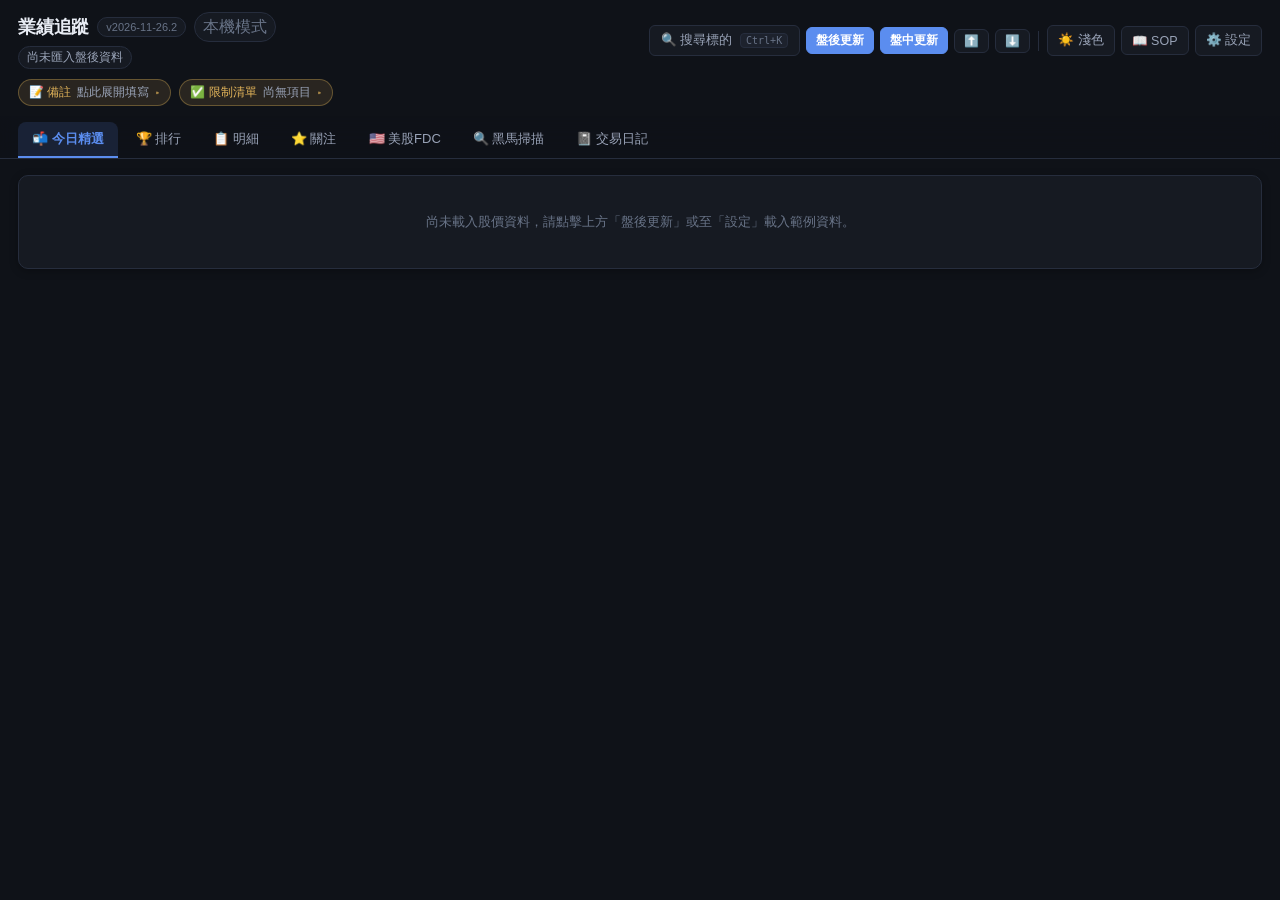
==== commit 525864fd: "修正選股與計算邏輯（金額單位、虧損分類、加速度門檻、防追高、中位數與3mo即時全指標）" ====
--- a/index.html
+++ b/index.html
@@ -24,7 +24,7 @@
       } catch (e) {}
     })();
   </script>
-  <link rel="stylesheet" href="assets/styles.css?v=2026-11-26.1">
+  <link rel="stylesheet" href="assets/styles.css?v=2026-11-26.2">
 </head>
 <body>
 
@@ -266,7 +266,7 @@
       </table>
     </div>
     <div style="font-size:11.5px;color:var(--text-muted);margin-top:8px;line-height:1.7;">
-      今日建議規則：<span class="advice-badge advice-buy">加碼</span> 10日漲幅≥3%、5日續強、量能未萎縮｜<span class="advice-badge advice-profit">獲利了結</span> 持有損益為正，但當日重挫逾5%或5日+10日動能同步轉弱｜<span class="advice-badge advice-sell">減碼</span> 持有虧損逾8%停損、或無持有成本下重挫逾5%／5日+10日轉弱｜<span class="advice-badge advice-watch">觀察</span> 其餘情況。
+      今日建議規則：<span class="advice-badge advice-buy">加碼</span> 10日≥3%、5日續強、量能≥1.0x且未過熱｜<span class="advice-badge advice-overheat">不追高</span> 當日≥7%或5日≥20%短線過熱，等拉回｜<span class="advice-badge advice-profit">部分停利</span> 持有獲利≥15%｜<span class="advice-badge advice-profit">獲利了結</span> 獲利中但重挫逾5%或趨勢轉弱｜<span class="advice-badge advice-sell">減碼 / 過期檢視</span> 虧損逾8%停損、持有≥21天仍虧損、或無持有時轉弱｜<span class="advice-badge advice-watch">觀察</span> 其餘情況。
     </div>
   </div>
 
@@ -316,7 +316,7 @@
           <button class="btn primary sm" id="triggerScanBtn" onclick="triggerMarketScan()" title="觸發 GitHub Actions 重新掃描全市場，約需 1 分鐘">🚀 立即掃描</button>
         </div>
       </div>
-      <p style="margin:6px 0 6px;">每天收盤後掃描 TWSE/TPEX 全市場，找出不在 FDC 族群股池裡的異動股（單日噴出：大漲≥8%／爆量≥2x／創60日新高；持續動能：連漲≥5天／5日≥15%／10日≥25%／持續放量≥1.5x）。<span id="marketScanMeta"></span></p>
+      <p style="margin:6px 0 6px;">每天收盤後掃描 TWSE/TPEX 全市場（成交金額 ≥ 3,000 萬），找出不在 FDC 族群股池裡的多方異動股（單日噴出：大漲≥8%／收紅爆量≥2x／創60日新高；持續動能：連漲≥5天／5日≥15%／10日≥25%／價漲放量≥1.5x）。<span id="marketScanMeta"></span></p>
       <div id="triggerScanStatus" class="status-msg-bar"></div>
       <div id="marketScanFilters" style="margin-top:10px;"></div>
     </div>
@@ -407,10 +407,10 @@
         <table class="doc-table">
           <thead><tr><th style="width:60px">符號</th><th style="width:110px">意義</th><th>條件</th></tr></thead>
           <tbody>
-            <tr><td class="pos-text" style="font-size:14px">▲</td><td>強資金流入</td><td>近5日均量 ≥ 前5日均量 × 1.3</td></tr>
-            <tr><td class="pos-text" style="font-size:14px">↑</td><td>資金流入</td><td>近5日均量 ≥ 前5日均量 × 1.1</td></tr>
+            <tr><td class="pos-text" style="font-size:14px">▲</td><td>強資金流入</td><td>近5日均量 ≥ 近20日均量 × 1.3</td></tr>
+            <tr><td class="pos-text" style="font-size:14px">↑</td><td>資金流入</td><td>近5日均量 ≥ 近20日均量 × 1.1</td></tr>
             <tr><td class="flat-text" style="font-size:14px">—</td><td>量能持平</td><td>0.9 ≤ 比值 &lt; 1.1</td></tr>
-            <tr><td class="neg-text" style="font-size:14px">↓</td><td>資金流出</td><td>近5日均量 &lt; 前5日均量 × 0.9</td></tr>
+            <tr><td class="neg-text" style="font-size:14px">↓</td><td>資金流出</td><td>近5日均量 &lt; 近20日均量 × 0.9</td></tr>
           </tbody>
         </table>
 
@@ -466,7 +466,7 @@
         <tbody>
           <tr><td><strong style="color:var(--cyan)">🎯 強勢拉回承接</strong></td><td>近10日 ≥ +5%<br>近5日 -4%～+1%<br>今日 ≥ -0.5%<br>量能 &lt; 1.0x・成交 ≥ 1億</td><td>對應「不追高、等拉回確認支撐再進場」。強勢股量縮回檔搭配 TradingView 確認守住 EMA20。<br><strong>注意：</strong>量增下跌不會入選。</td></tr>
           <tr><td><strong style="color:var(--cyan)">⚡ 族群輪動起漲</strong></td><td>族群10日落後大盤<br>族群5日 &gt; +1%・量能 ≥ 1.15x<br>族群內5日最強前3檔・成交 ≥ 1億</td><td>比族群排行更早一步抓輪動：資金先進、價格才動。<br><strong>注意：</strong>早期訊號假訊號較多，倉位要小。</td></tr>
-          <tr><td><strong style="color:var(--cyan)">💎 質優動能股</strong></td><td>EPS &gt; 0・本益比 ≤ 25<br>近10日 ≥ +3%・近5日 &gt; 0%<br>量能 ≥ 1.0x・成交 ≥ 1億</td><td>動能＋基本面雙重確認，避開純投機股，適合 3 週以上波段。<br><strong>注意：</strong>需先更新基本面資料。</td></tr>
+          <tr><td><strong style="color:var(--cyan)">💎 質優動能股</strong></td><td>EPS &gt; 0<br>PER ≤ 25（或 PER ≤ 45 且營收 YoY ≥ 20%）<br>近10日 ≥ +3%・近5日 &gt; 0%<br>量能 ≥ 1.0x・成交 ≥ 1億</td><td>動能＋基本面雙重確認，避開純投機股同時不漏掉高成長主流，適合 3 週以上波段。<br><strong>注意：</strong>需先更新基本面資料。</td></tr>
         </tbody>
       </table>
       <div class="callout callout-cyan">
@@ -614,8 +614,8 @@
 <div id="toastContainer"></div>
 <button id="backToTop" onclick="window.scrollTo({top:0,behavior:'smooth'})" title="回到頂部">↑</button>
 
-<script src="assets/data.js?v=2026-11-26.1"></script>
-<script src="assets/core.js?v=2026-11-26.1"></script>
-<script src="assets/views.js?v=2026-11-26.1"></script>
+<script src="assets/data.js?v=2026-11-26.2"></script>
+<script src="assets/core.js?v=2026-11-26.2"></script>
+<script src="assets/views.js?v=2026-11-26.2"></script>
 </body>
 </html>
--- a/assets/styles.css
+++ b/assets/styles.css
@@ -774,6 +774,7 @@
 .advice-buy { background: var(--down-bg); color: var(--down); border: 1px solid var(--down-border); }
 .advice-sell { background: var(--up-bg); color: var(--up); border: 1px solid var(--up-border); }
 .advice-profit { background: var(--amber-bg); color: var(--amber); border: 1px solid var(--amber-border); }
+.advice-overheat { background: var(--purple-bg); color: var(--purple); border: 1px solid var(--purple-border); }
 .advice-watch { background: var(--surface-2); color: var(--text-secondary); border: 1px solid var(--border); }
 
 .watch-btn {
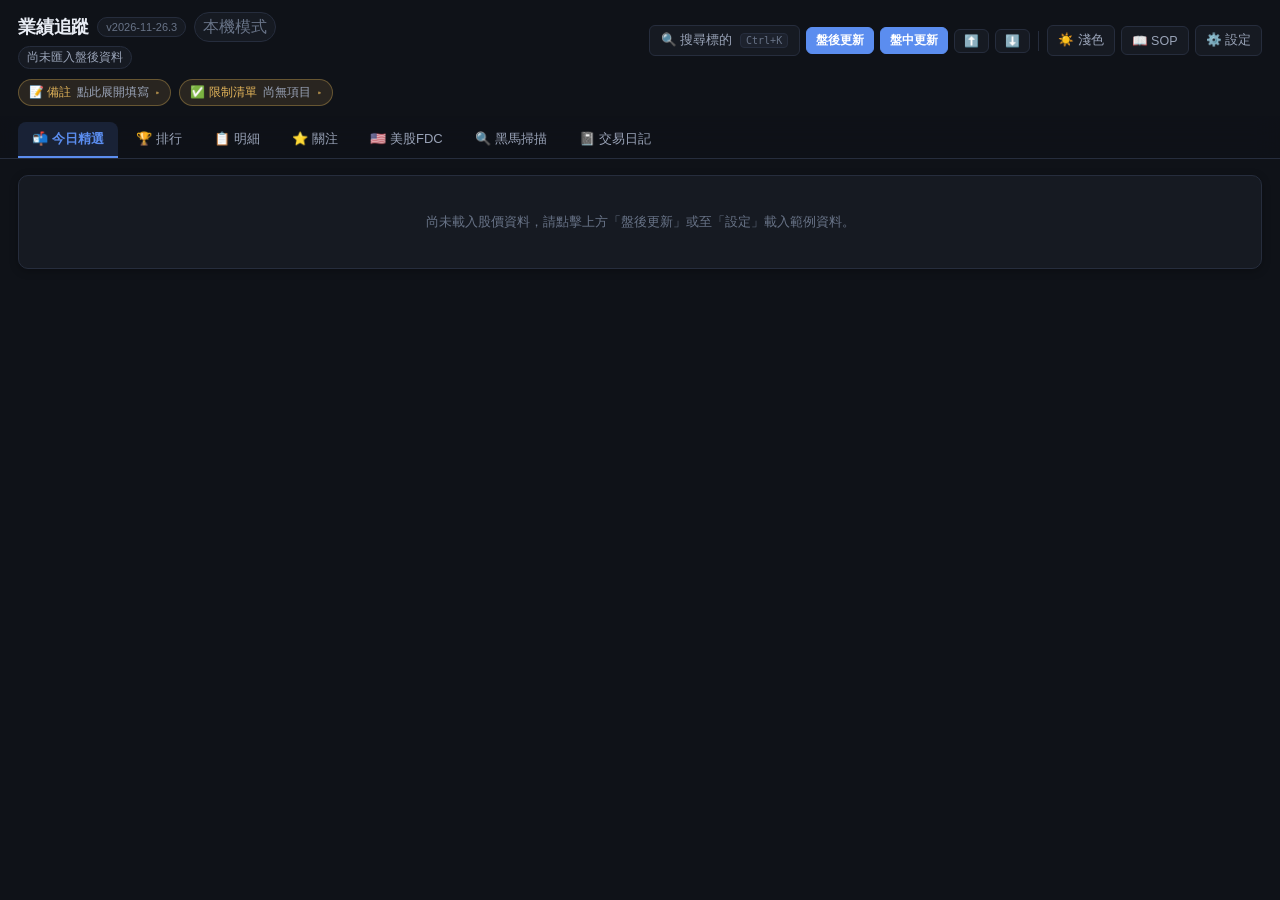
==== commit 69a54248: "優化手機版排版：精簡頁首、修復收件匣名稱截斷、作業清單卡片化與雙行底部導覽列" ====
--- a/index.html
+++ b/index.html
@@ -24,7 +24,7 @@
       } catch (e) {}
     })();
   </script>
-  <link rel="stylesheet" href="assets/styles.css?v=2026-11-26.2">
+  <link rel="stylesheet" href="assets/styles.css?v=2026-11-26.3">
 </head>
 <body>
 
@@ -36,6 +36,10 @@
         <h1>業績追蹤</h1>
         <span id="appVersion" class="app-version"></span>
         <span id="cloudBadge" class="status-pill cloud-offline" title="雲端同步狀態">本機模式</span>
+        <div class="mobile-head-icons">
+          <button class="icon-nav-btn" onclick="openQuickSearch()" title="搜尋標的">🔍</button>
+          <button class="icon-nav-btn" id="darkModeBtnMobile" onclick="toggleTheme()" title="切換深色／淺色主題">🌙</button>
+        </div>
       </div>
       <div id="statusPills" class="status-pills">
         <span class="status-pill">尚未載入資料</span>
@@ -43,7 +47,7 @@
     </div>
 
     <div class="topbar-actions">
-      <button class="search-trigger" onclick="openQuickSearch()" title="全域快速搜尋（快捷鍵 / 或 Ctrl+K）">
+      <button class="search-trigger desktop-only-inline" onclick="openQuickSearch()" title="全域快速搜尋（快捷鍵 / 或 Ctrl+K）">
         <span>🔍 搜尋標的</span>
         <kbd>Ctrl+K</kbd>
       </button>
@@ -52,9 +56,9 @@
       <button class="btn sm" onclick="forcePushCloud()" title="整包上傳覆蓋雲端（需於設定頁輸入同步代碼）">⬆️</button>
       <button class="btn sm" onclick="forcePullCloud()" title="從雲端整包下載覆蓋本機">⬇️</button>
       <span class="topbar-sep"></span>
-      <button class="icon-nav-btn" id="darkModeBtn" onclick="toggleTheme()" title="切換深色／淺色主題">☀️ 淺色</button>
-      <button class="icon-nav-btn" id="navSopBtn" onclick="switchTab('sop')" title="操作 SOP">📖 SOP</button>
-      <button class="icon-nav-btn" id="navDataBtn" onclick="switchTab('data')" title="設定與同步">⚙️ 設定</button>
+      <button class="icon-nav-btn desktop-only-inline" id="darkModeBtn" onclick="toggleTheme()" title="切換深色／淺色主題">☀️ 淺色</button>
+      <button class="icon-nav-btn desktop-only-inline" id="navSopBtn" onclick="switchTab('sop')" title="操作 SOP">📖 SOP</button>
+      <button class="icon-nav-btn desktop-only-inline" id="navDataBtn" onclick="switchTab('data')" title="設定與同步">⚙️ 設定</button>
     </div>
   </header>
 
@@ -107,15 +111,15 @@
   <!-- 主分頁導覽列 -->
   <nav class="tabs-wrap" aria-label="主導覽">
     <div class="tabs">
-      <button class="tab active" data-tab="strategy">📬 今日精選</button>
-      <button class="tab" data-tab="ranking">🏆 排行</button>
-      <button class="tab" data-tab="stocks">📋 明細</button>
-      <button class="tab" data-tab="watchlist">⭐ 關注</button>
-      <button class="tab mobile-secondary" data-tab="usstocks">🇺🇸 美股FDC</button>
-      <button class="tab mobile-secondary" data-tab="marketscan">🔍 黑馬掃描</button>
-      <button class="tab mobile-secondary" data-tab="diary">📓 交易日記</button>
+      <button class="tab active" data-tab="strategy"><span class="tab-ico">📬</span><span class="tab-lbl">今日精選</span></button>
+      <button class="tab" data-tab="ranking"><span class="tab-ico">🏆</span><span class="tab-lbl">排行</span></button>
+      <button class="tab" data-tab="stocks"><span class="tab-ico">📋</span><span class="tab-lbl">明細</span></button>
+      <button class="tab" data-tab="watchlist"><span class="tab-ico">⭐</span><span class="tab-lbl">關注</span></button>
+      <button class="tab mobile-secondary" data-tab="usstocks"><span class="tab-ico">🇺🇸</span><span class="tab-lbl">美股FDC</span></button>
+      <button class="tab mobile-secondary" data-tab="marketscan"><span class="tab-ico">🔍</span><span class="tab-lbl">黑馬掃描</span></button>
+      <button class="tab mobile-secondary" data-tab="diary"><span class="tab-ico">📓</span><span class="tab-lbl">交易日記</span></button>
       <button class="tab" data-tab="global" style="display:none;">🌐 國際</button>
-      <button class="tab tab-mobile-more" id="mobileMoreBtn" onclick="toggleMobileMore(true)">⋯ 更多</button>
+      <button class="tab tab-mobile-more" id="mobileMoreBtn" onclick="toggleMobileMore(true)"><span class="tab-ico">⋯</span><span class="tab-lbl">更多</span></button>
     </div>
   </nav>
 
@@ -614,8 +618,8 @@
 <div id="toastContainer"></div>
 <button id="backToTop" onclick="window.scrollTo({top:0,behavior:'smooth'})" title="回到頂部">↑</button>
 
-<script src="assets/data.js?v=2026-11-26.2"></script>
-<script src="assets/core.js?v=2026-11-26.2"></script>
-<script src="assets/views.js?v=2026-11-26.2"></script>
+<script src="assets/data.js?v=2026-11-26.3"></script>
+<script src="assets/core.js?v=2026-11-26.3"></script>
+<script src="assets/views.js?v=2026-11-26.3"></script>
 </body>
 </html>
--- a/assets/styles.css
+++ b/assets/styles.css
@@ -165,6 +165,13 @@
   gap: 8px;
   flex-wrap: wrap;
 }
+.mobile-head-icons { display: none; margin-left: auto; gap: 6px; align-items: center; }
+.tab-ico { margin-right: 4px; }
+.plan-mobile-list { display: none; }
+.mtb-head { display: flex; align-items: center; gap: 8px; }
+.mtb-kpis { margin-left: auto; display: flex; gap: 14px; flex-wrap: wrap; }
+.mtb-kpi { display: inline-flex; align-items: center; gap: 4px; }
+.mtb-lbl { color: var(--text-muted); font-size: 11.5px; }
 .topbar h1 {
   font-size: 18px;
   margin: 0;
@@ -707,6 +714,9 @@
   border: 1px solid transparent;
   transition: background .12s, border-color .12s;
 }
+.bar-row.us-bar-row {
+  grid-template-columns: 185px 1fr 66px 46px;
+}
 .bar-row:hover { background: var(--surface-hover); border-color: var(--border); }
 .bar-row.tier-1 { background: var(--tier-1); }
 .bar-row.tier-2 { background: var(--tier-2); }
@@ -1160,13 +1170,104 @@
 
 /* ==================== Responsive / Mobile ==================== */
 @media (max-width: 768px) {
-  .app-shell { padding: 10px 10px calc(76px + env(safe-area-inset-bottom)); }
+  .app-shell {
+    padding: calc(10px + env(safe-area-inset-top)) 10px calc(76px + env(safe-area-inset-bottom));
+  }
+  .desktop-only-inline { display: none !important; }
+  .mobile-head-icons { display: flex; }
+  .mobile-head-icons .icon-nav-btn { padding: 5px 9px; font-size: 14px; min-height: 32px; }
+
+  /* 精簡手機版頁首（由 6 排壓縮到 3.5 排，釋放首屏空間） */
+  .topbar {
+    flex-direction: column;
+    align-items: stretch;
+    gap: 7px;
+    padding-bottom: 8px;
+  }
+  .topbar-brand { gap: 5px; }
+  .topbar-title-row { width: 100%; flex-wrap: nowrap; gap: 6px; }
+  .topbar h1 { font-size: 17px; white-space: nowrap; }
+  .app-version { display: none; }
+  .status-pills { gap: 4px; font-size: 11px; }
+  .status-pill { padding: 2px 7px; }
+
+  /* 核心操作列：單排 4 鍵不換行 */
+  .topbar-actions {
+    width: 100%;
+    flex-wrap: nowrap;
+    gap: 6px;
+  }
+  .topbar-actions .btn.primary { flex: 1; padding: 6px 8px; font-size: 12.5px; }
+  .topbar-actions .btn:not(.primary) { padding: 6px 10px; font-size: 13px; }
+  .topbar-sep { display: none; }
+
+  /* 備註＆限制清單：並排 50/50 膠囊 */
+  .memo-dock { margin-bottom: 8px; }
+  .memo-dock-bar { flex-wrap: nowrap; gap: 6px; }
+  .memo-chip {
+    flex: 1;
+    min-width: 0;
+    justify-content: space-between;
+    padding: 5px 9px;
+    font-size: 11.5px;
+  }
+  .memo-chip .memo-preview { max-width: 90px; font-size: 11px; }
   .memo-body { grid-template-columns: 1fr; }
   .checklist-cols { columns: 1; }
-  .search-trigger kbd { display: none; }
-  .topbar-sep { display: none; }
-
-  /* 底部固定主導覽列（5 鍵免橫向滑動） */
+
+  /* 大盤體溫：3 格等寬 KPI 卡片 */
+  .market-temp-bar {
+    flex-direction: column;
+    align-items: stretch;
+    gap: 8px;
+    padding: 10px 12px;
+  }
+  .mtb-kpis {
+    margin-left: 0;
+    display: grid;
+    grid-template-columns: repeat(3, 1fr);
+    gap: 6px;
+  }
+  .mtb-kpi {
+    flex-direction: column;
+    align-items: center;
+    gap: 2px;
+    padding: 6px 4px;
+    border-radius: 7px;
+    background: var(--surface-2);
+    border: 1px solid var(--border-subtle);
+    font-size: 12.5px;
+  }
+
+  /* 今日作業清單：手機切換為零切邊卡片 */
+  .plan-desktop-table { display: none; }
+  .plan-mobile-list { display: flex; flex-direction: column; gap: 8px; }
+  .plan-m-card {
+    background: var(--surface-2);
+    border: 1px solid var(--border);
+    border-radius: 8px;
+    padding: 9px 10px;
+  }
+  .plan-m-card.row-selected { background: var(--surface-selected); border-color: var(--down-border); }
+  .plan-m-top { display: flex; align-items: center; gap: 8px; margin-bottom: 6px; }
+  .plan-m-name { flex: 1; min-width: 0; font-size: 13px; white-space: nowrap; overflow: hidden; text-overflow: ellipsis; }
+  .plan-m-price { font-weight: 700; font-size: 13.5px; color: var(--text-primary); }
+  .plan-m-actions { display: flex; align-items: center; gap: 4px; }
+  .plan-m-metrics {
+    display: grid;
+    grid-template-columns: repeat(3, 1fr);
+    gap: 4px;
+    font-size: 11.5px;
+    color: var(--text-muted);
+    background: var(--surface);
+    border-radius: 6px;
+    padding: 5px 6px;
+    text-align: center;
+  }
+  .plan-m-tags { margin-top: 5px; }
+  .plan-m-note { margin-top: 6px; font-size: 11.5px; }
+
+  /* 底部原生雙行導覽列（上圖示、下文字，5 格等寬） */
   .tabs-wrap {
     position: fixed;
     top: auto;
@@ -1174,10 +1275,10 @@
     left: 0;
     right: 0;
     margin: 0;
-    padding: 4px 6px calc(6px + env(safe-area-inset-bottom));
+    padding: 4px 4px calc(5px + env(safe-area-inset-bottom));
     border-bottom: none;
     border-top: 1px solid var(--border);
-    box-shadow: 0 -4px 16px rgba(0, 0, 0, 0.35);
+    box-shadow: 0 -4px 16px rgba(0, 0, 0, 0.28);
   }
   .tabs {
     justify-content: space-around;
@@ -1186,44 +1287,87 @@
   }
   .tab {
     flex: 1;
-    text-align: center;
-    padding: 9px 4px;
-    font-size: 12px;
+    display: flex;
+    flex-direction: column;
+    align-items: center;
+    justify-content: center;
+    gap: 2px;
+    padding: 5px 2px;
+    font-size: 10.5px;
+    line-height: 1.1;
     border-radius: 10px;
     border-bottom: none;
   }
+  .tab-ico { margin-right: 0; font-size: 16px; line-height: 1.1; }
+  .tab:active { transform: scale(0.94); }
   .tab.mobile-secondary { display: none; }
-  .tab-mobile-more { display: inline-block; }
-
-  #backToTop { bottom: calc(74px + env(safe-area-inset-bottom)); right: 12px; }
-  #toastContainer { bottom: calc(76px + env(safe-area-inset-bottom)); right: 10px; left: 10px; max-width: none; }
-
-  /* 排行長條圖縮排 */
-  .bar-row { grid-template-columns: 112px 1fr 54px 36px 22px 40px; gap: 5px; padding: 6px 6px; }
+  .tab-mobile-more { display: flex; }
+
+  #backToTop { bottom: calc(70px + env(safe-area-inset-bottom)); right: 12px; width: 38px; height: 38px; }
+  #toastContainer { bottom: calc(72px + env(safe-area-inset-bottom)); right: 10px; left: 10px; max-width: none; }
+
+  /* 收件匣：修掉雙重 58% 限寬，讓股票名稱＋代號完整呈現，標題單行不換行 */
+  .mailbox-head { padding: 9px 11px; gap: 5px; }
+  .mailbox-head .mb-title { font-size: 13px; white-space: nowrap; overflow: hidden; text-overflow: ellipsis; }
+  .mailbox-head .mb-sub { display: none; }
+  .score-gear { font-size: 13px; padding: 2px 3px; }
+  .mail-row, .mail-thread > summary.mail-row { flex-wrap: wrap; row-gap: 4px; column-gap: 7px; padding: 9px 11px; }
+  .mail-star { order: 1; }
+  .mail-avatar, .mail-avatar-stack { order: 2; }
+  .mail-sender-link { order: 3; flex: 1 1 auto; min-width: 0; max-width: none; }
+  .mail-sender { order: 3; width: auto; max-width: 100%; font-size: 13px; }
+  .score-chip { order: 4; margin-left: auto; }
+  .mail-subject { order: 5; flex: 1 1 100%; white-space: normal; padding-left: 34px; font-size: 12px; line-height: 1.45; }
+  .mail-time { order: 6; padding-left: 34px; width: auto; text-align: left; font-size: 10.5px; }
+  .mail-actions { order: 7; margin-left: auto; opacity: 1; }
+
+  /* 進階篩選＆黑馬訊號 chip：手機橫向滑動單排，不堆成多行牆壁 */
+  .strat-subtabs {
+    flex-wrap: nowrap;
+    overflow-x: auto;
+    padding-bottom: 4px;
+    -webkit-overflow-scrolling: touch;
+    scrollbar-width: none;
+  }
+  .strat-subtabs::-webkit-scrollbar { display: none; }
+
+  /* 排行長條圖：手機雙行卡片（第1行完整名稱+數據，第2行全寬長條） */
+  .bar-row {
+    grid-template-columns: 1fr auto auto auto auto;
+    grid-template-areas:
+      "name val cnt vol heat"
+      "track track track track track";
+    gap: 5px 6px;
+    padding: 8px 9px;
+  }
+  .bar-row.us-bar-row {
+    grid-template-columns: 1fr auto auto;
+    grid-template-areas:
+      "name val cnt"
+      "track track track";
+  }
+  .bar-name { grid-area: name; font-size: 12.5px; font-weight: 600; }
+  .bar-val { grid-area: val; font-size: 12.5px; }
+  .bar-pct { grid-area: cnt; font-size: 11px; }
+  .bar-row > div:nth-child(5) { grid-area: vol; }
+  .bar-row > div:nth-child(6) { grid-area: heat; }
+  .bar-track { grid-area: track; height: 8px; }
   .bar-sparkline { display: none !important; }
-  .bar-name { font-size: 12px; }
-
-  /* 表格緊縮 */
+
+  /* 表格緊縮與表單控制項對齊 */
+  .data-panel { padding: 11px 12px; margin-bottom: 10px; }
   .stocks-table th, .stocks-table td { padding: 6px 5px; font-size: 11.5px; }
-  #watchlistTable td.wrap-cell { min-width: 120px; }
+  #watchlistTable td.wrap-cell { min-width: 118px; }
   .wrap-cell .tag { font-size: 9.5px; padding: 1px 4px; }
-
-  /* 明細表手機簡化 */
   #stocksTable th:nth-child(8), #stocksTable td:nth-child(8),
   #stocksTable th:nth-child(9), #stocksTable td:nth-child(9) { display: none; }
 
-  /* 防止 iOS 自動縮放 */
-  input[type="text"], input[type="password"], input[type="number"] { font-size: 16px; }
-  button.btn { min-height: 36px; }
+  /* 防止 iOS 自動縮放，並固定高度讓 input 與按鈕整齊 */
+  input[type="text"], input[type="password"], input[type="number"] { font-size: 16px; min-height: 36px; }
+  button.btn, select { min-height: 36px; }
+  button.btn.xs { min-height: 28px; }
   #apiToken, #ghTriggerToken { width: 100% !important; }
-
-  /* 信箱卡片式換行 */
-  .mail-row, .mail-thread > summary.mail-row { flex-wrap: wrap; row-gap: 4px; }
-  .mail-star { order: 1; }
-  .mail-avatar, .mail-avatar-stack { order: 2; }
-  .mail-sender-link, .mail-sender { order: 3; flex: 0 1 auto; max-width: 58%; width: auto; }
-  .score-chip { order: 4; margin-left: auto; }
-  .mail-subject { order: 5; flex: 1 1 100%; white-space: normal; padding-left: 36px; }
-  .mail-time { order: 6; font-size: 10.5px; }
-  .mail-actions { order: 7; margin-left: auto; opacity: 1; }
-}
+  .section-header { margin: 10px 0 8px; }
+  .controls { width: 100%; }
+  #watchGroupSelect, #sectorSelect { flex: 1; min-width: 0; }
+}
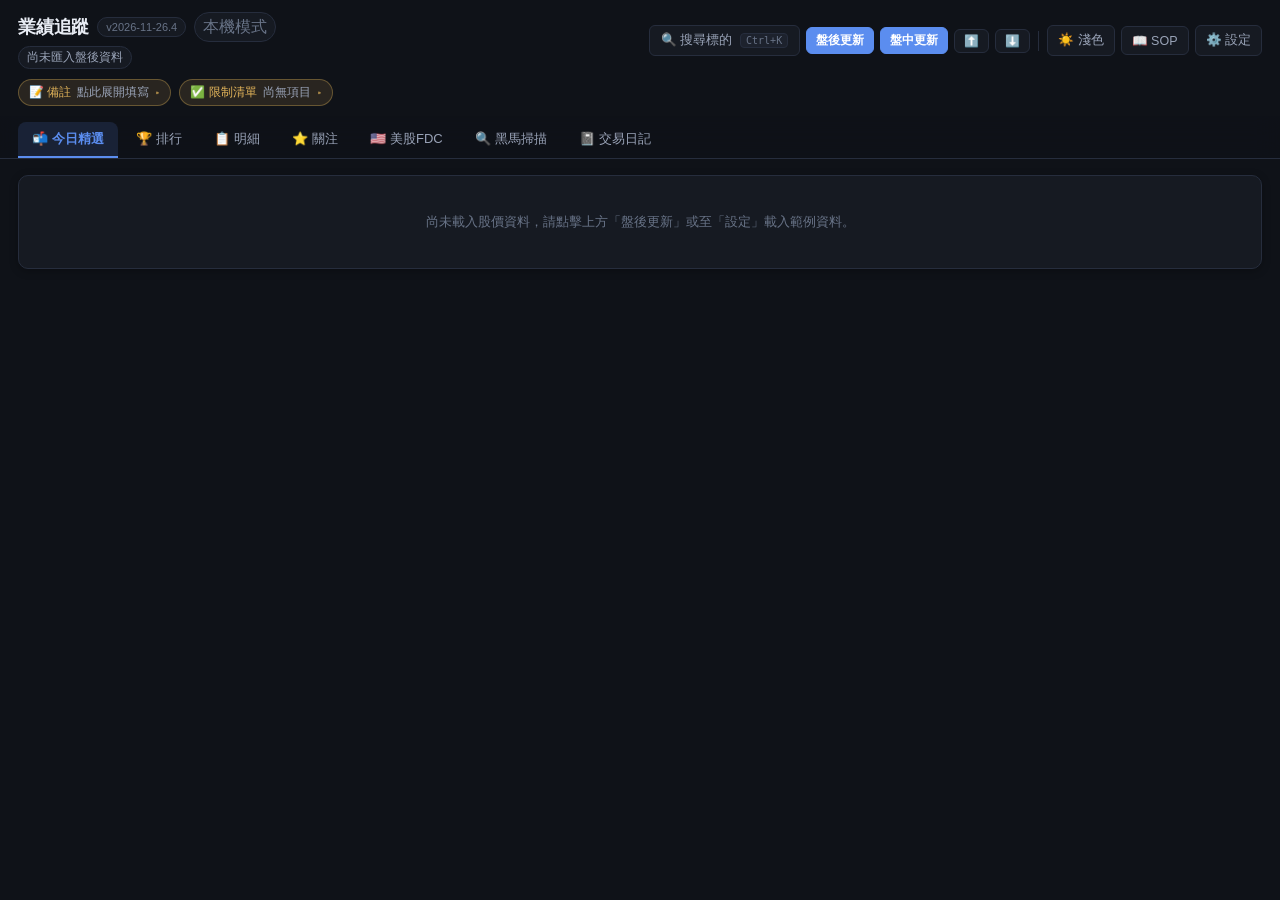
==== commit 35665c77: "清理族群分類錯誤、移除已下市股、拆分航運族群並補齊交易所對照表" ====
--- a/index.html
+++ b/index.html
@@ -24,7 +24,7 @@
       } catch (e) {}
     })();
   </script>
-  <link rel="stylesheet" href="assets/styles.css?v=2026-11-26.3">
+  <link rel="stylesheet" href="assets/styles.css?v=2026-11-26.4">
 </head>
 <body>
 
@@ -618,8 +618,8 @@
 <div id="toastContainer"></div>
 <button id="backToTop" onclick="window.scrollTo({top:0,behavior:'smooth'})" title="回到頂部">↑</button>
 
-<script src="assets/data.js?v=2026-11-26.3"></script>
-<script src="assets/core.js?v=2026-11-26.3"></script>
-<script src="assets/views.js?v=2026-11-26.3"></script>
+<script src="assets/data.js?v=2026-11-26.4"></script>
+<script src="assets/core.js?v=2026-11-26.4"></script>
+<script src="assets/views.js?v=2026-11-26.4"></script>
 </body>
 </html>
